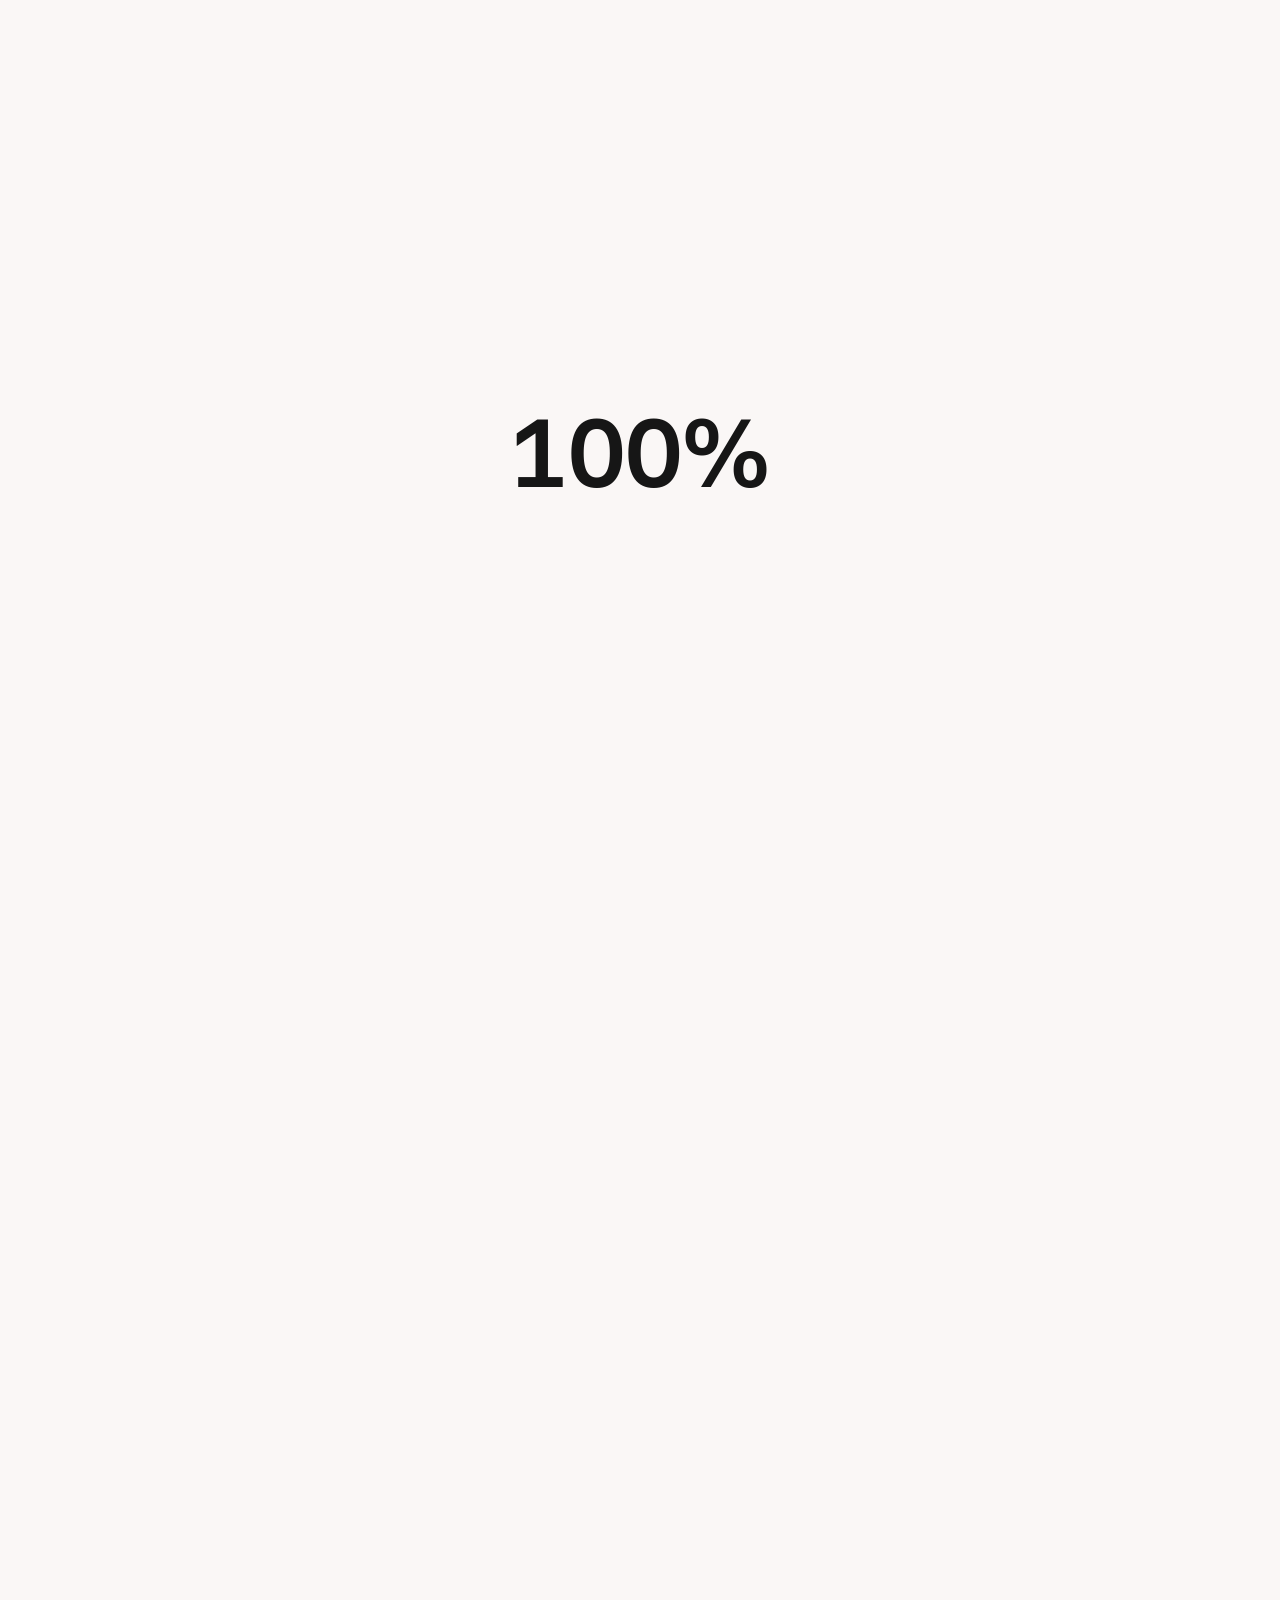
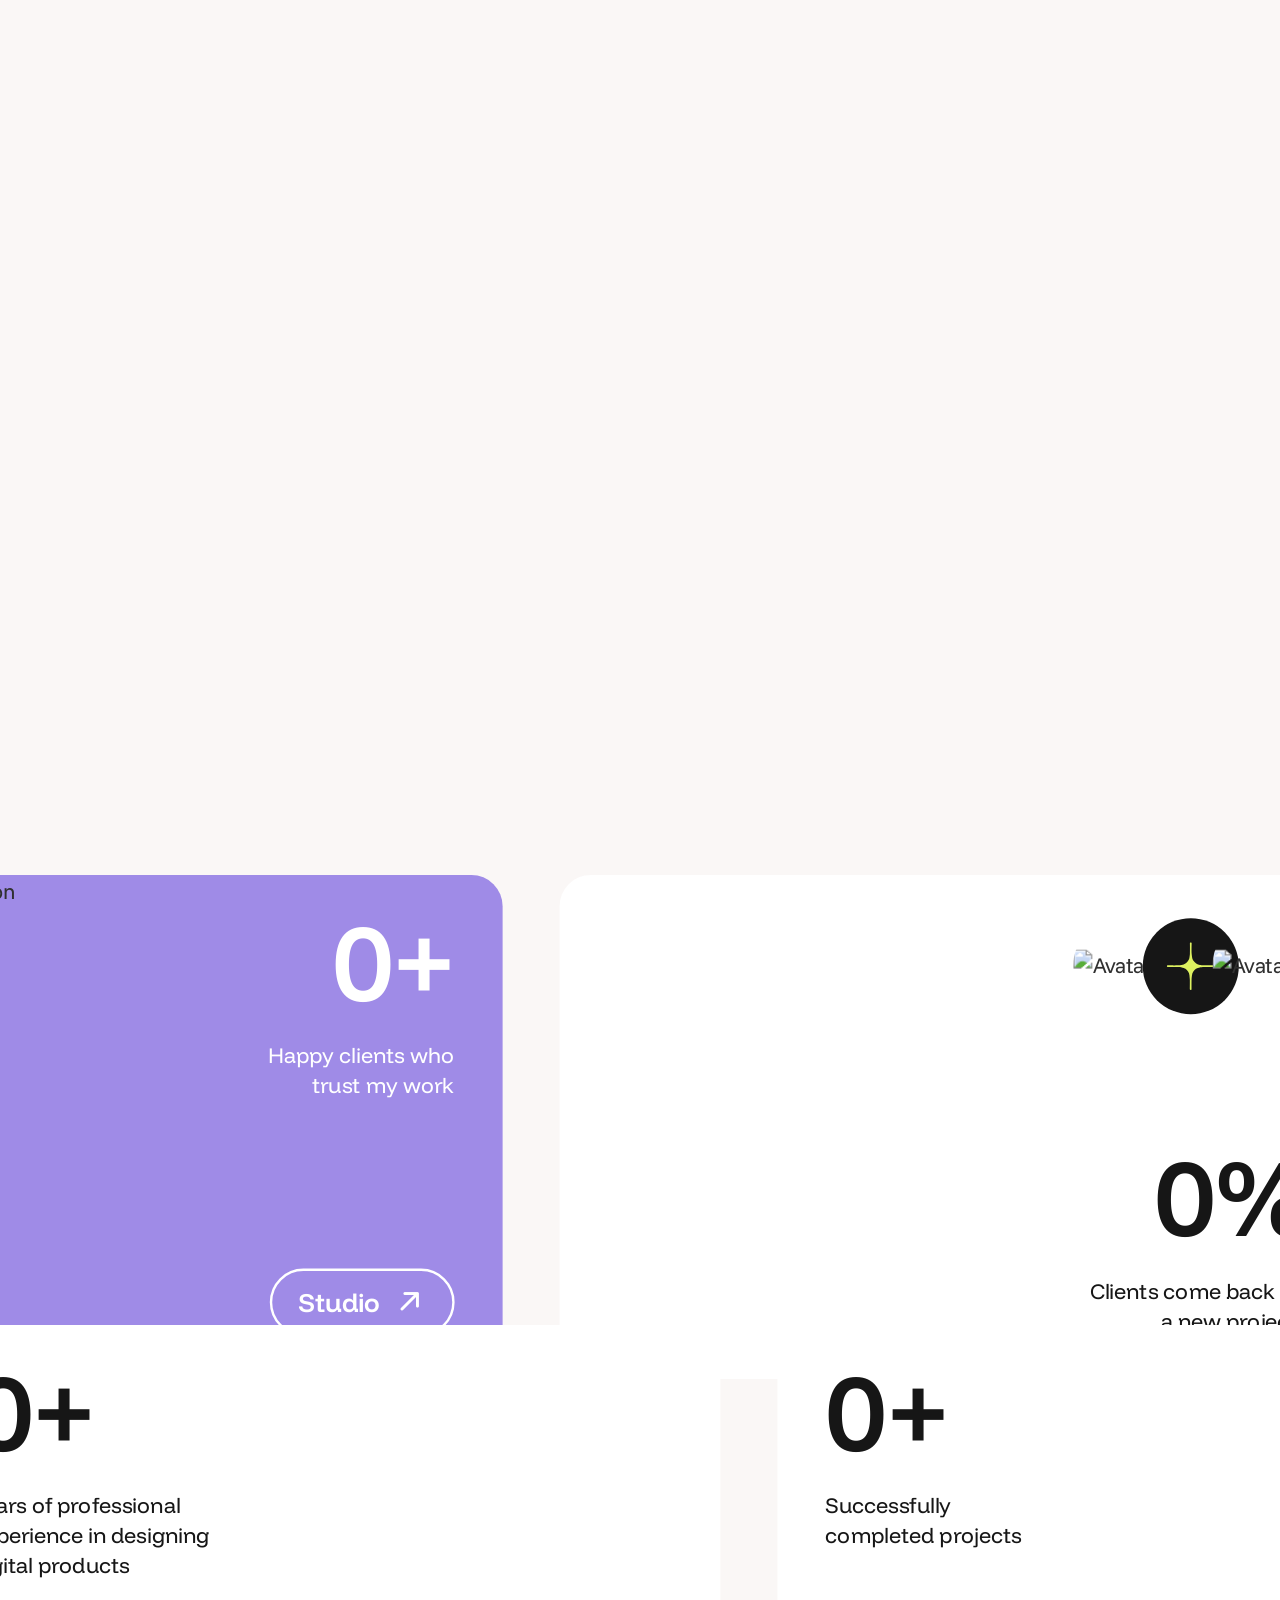
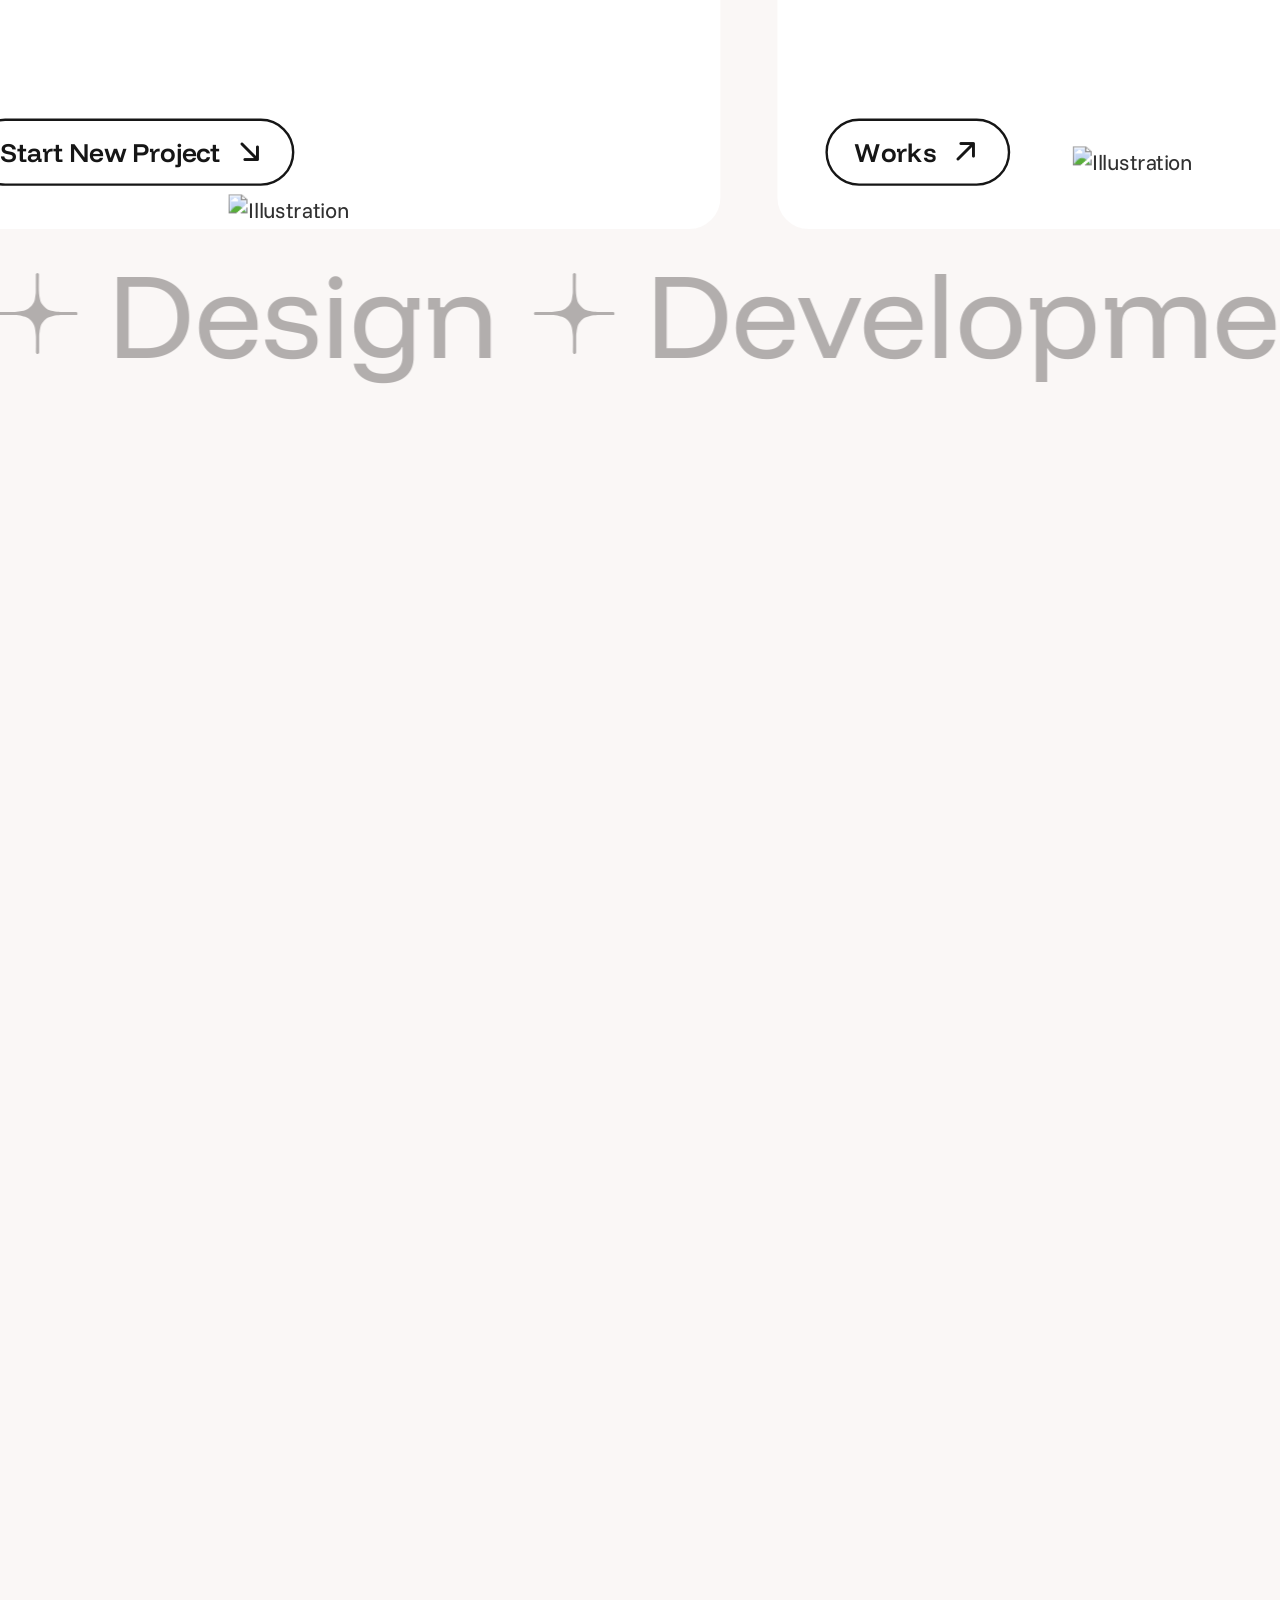
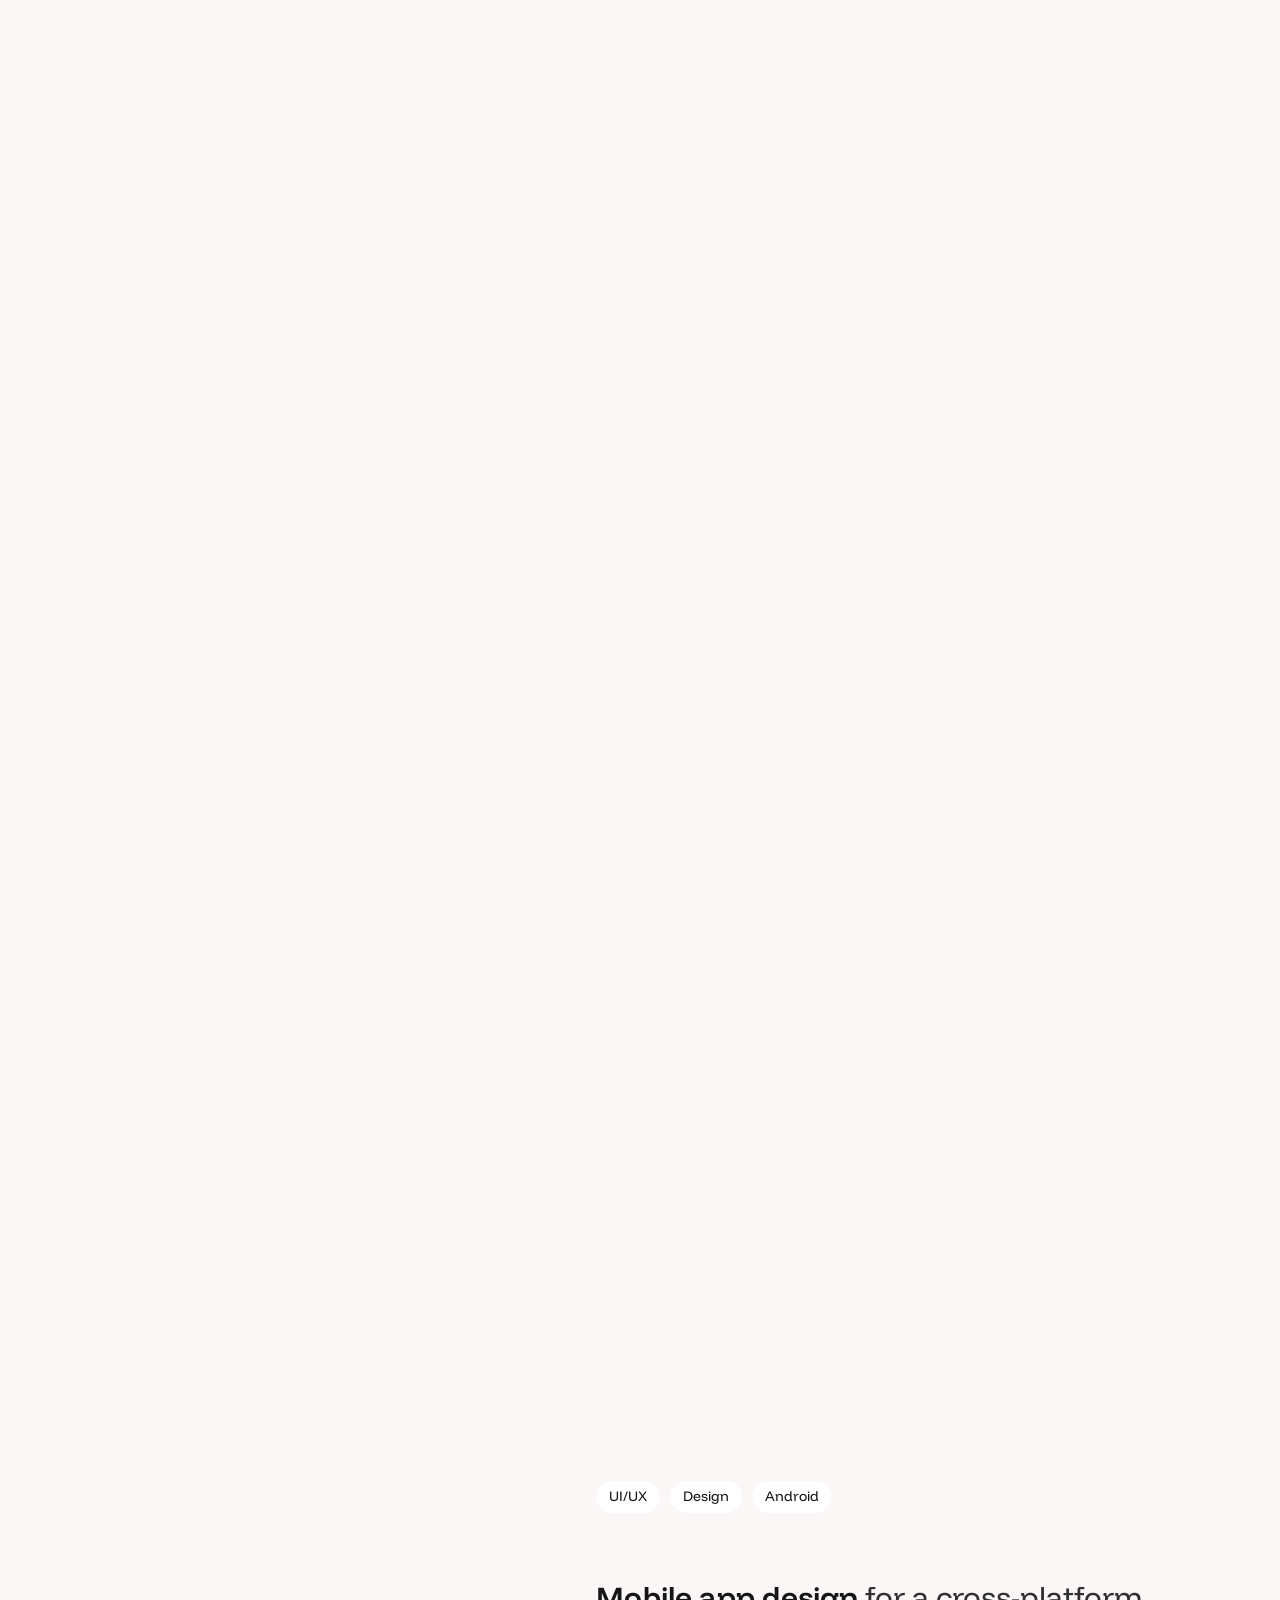
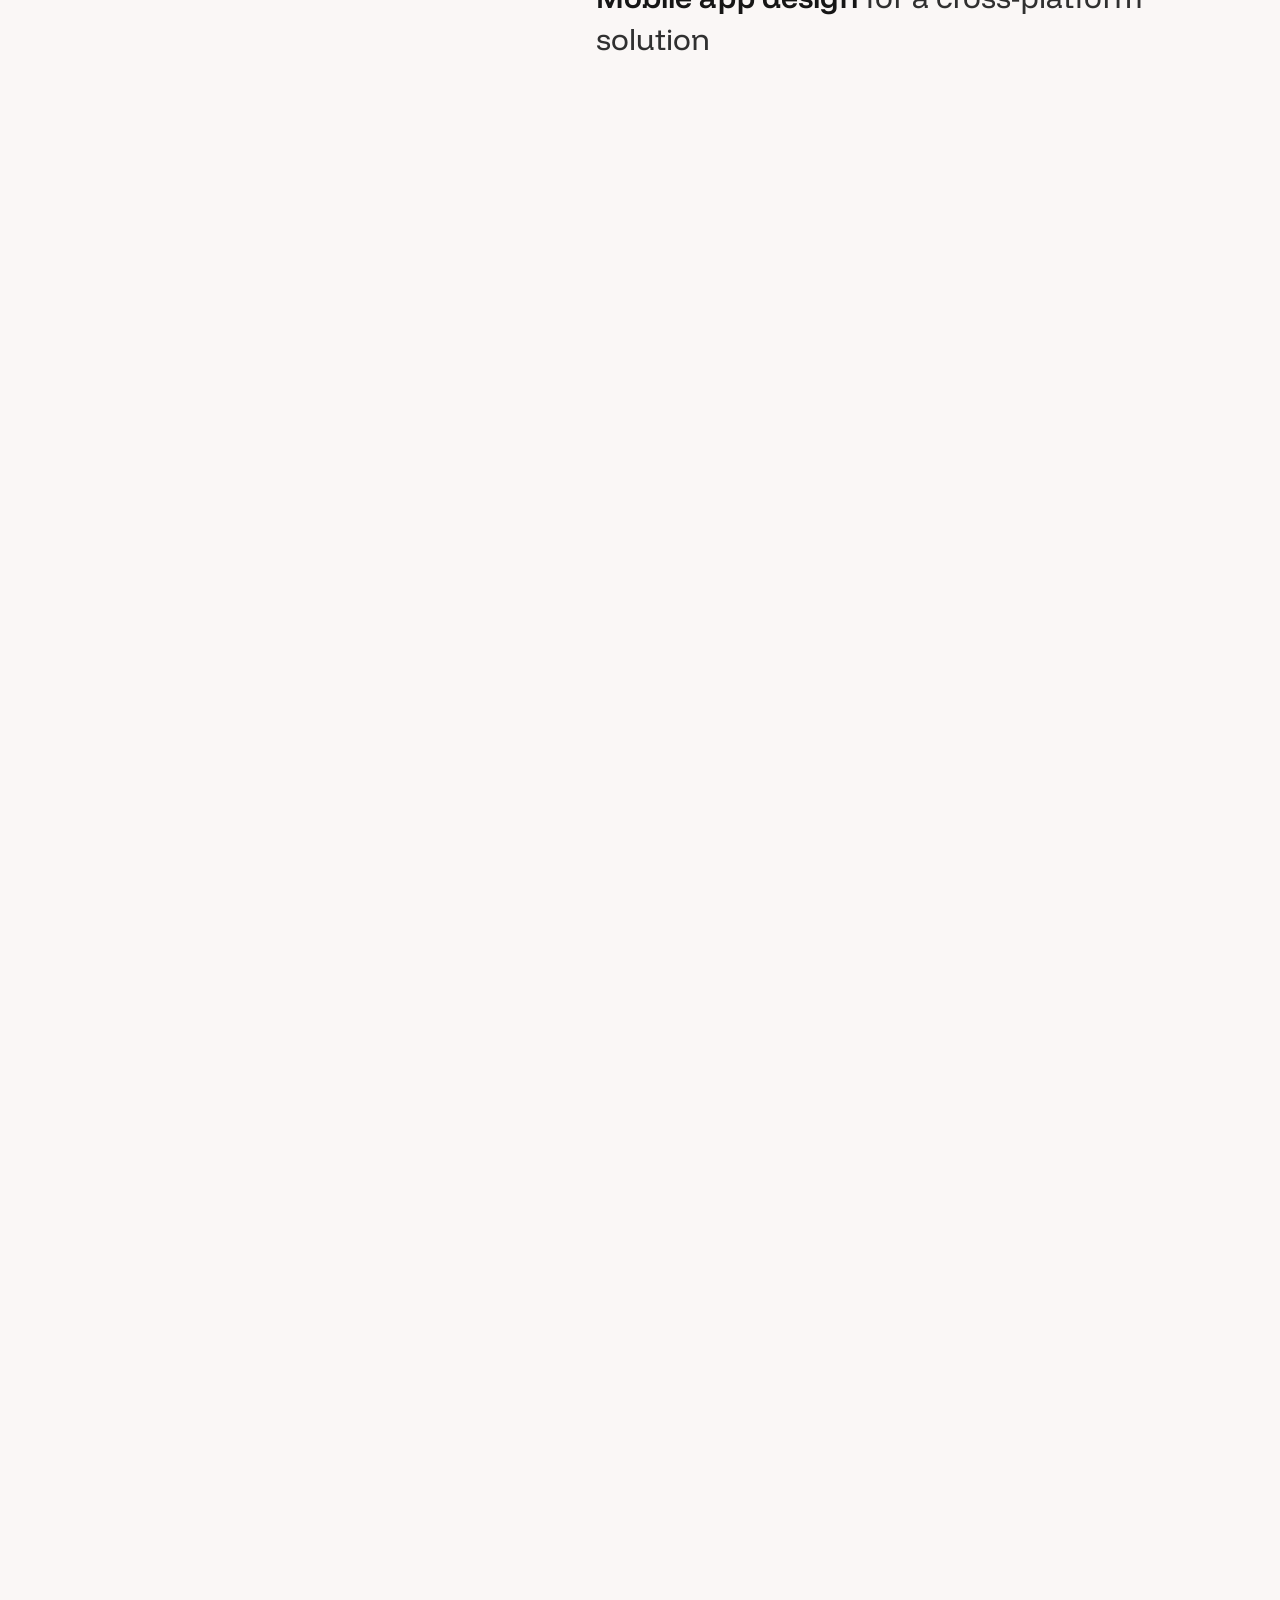
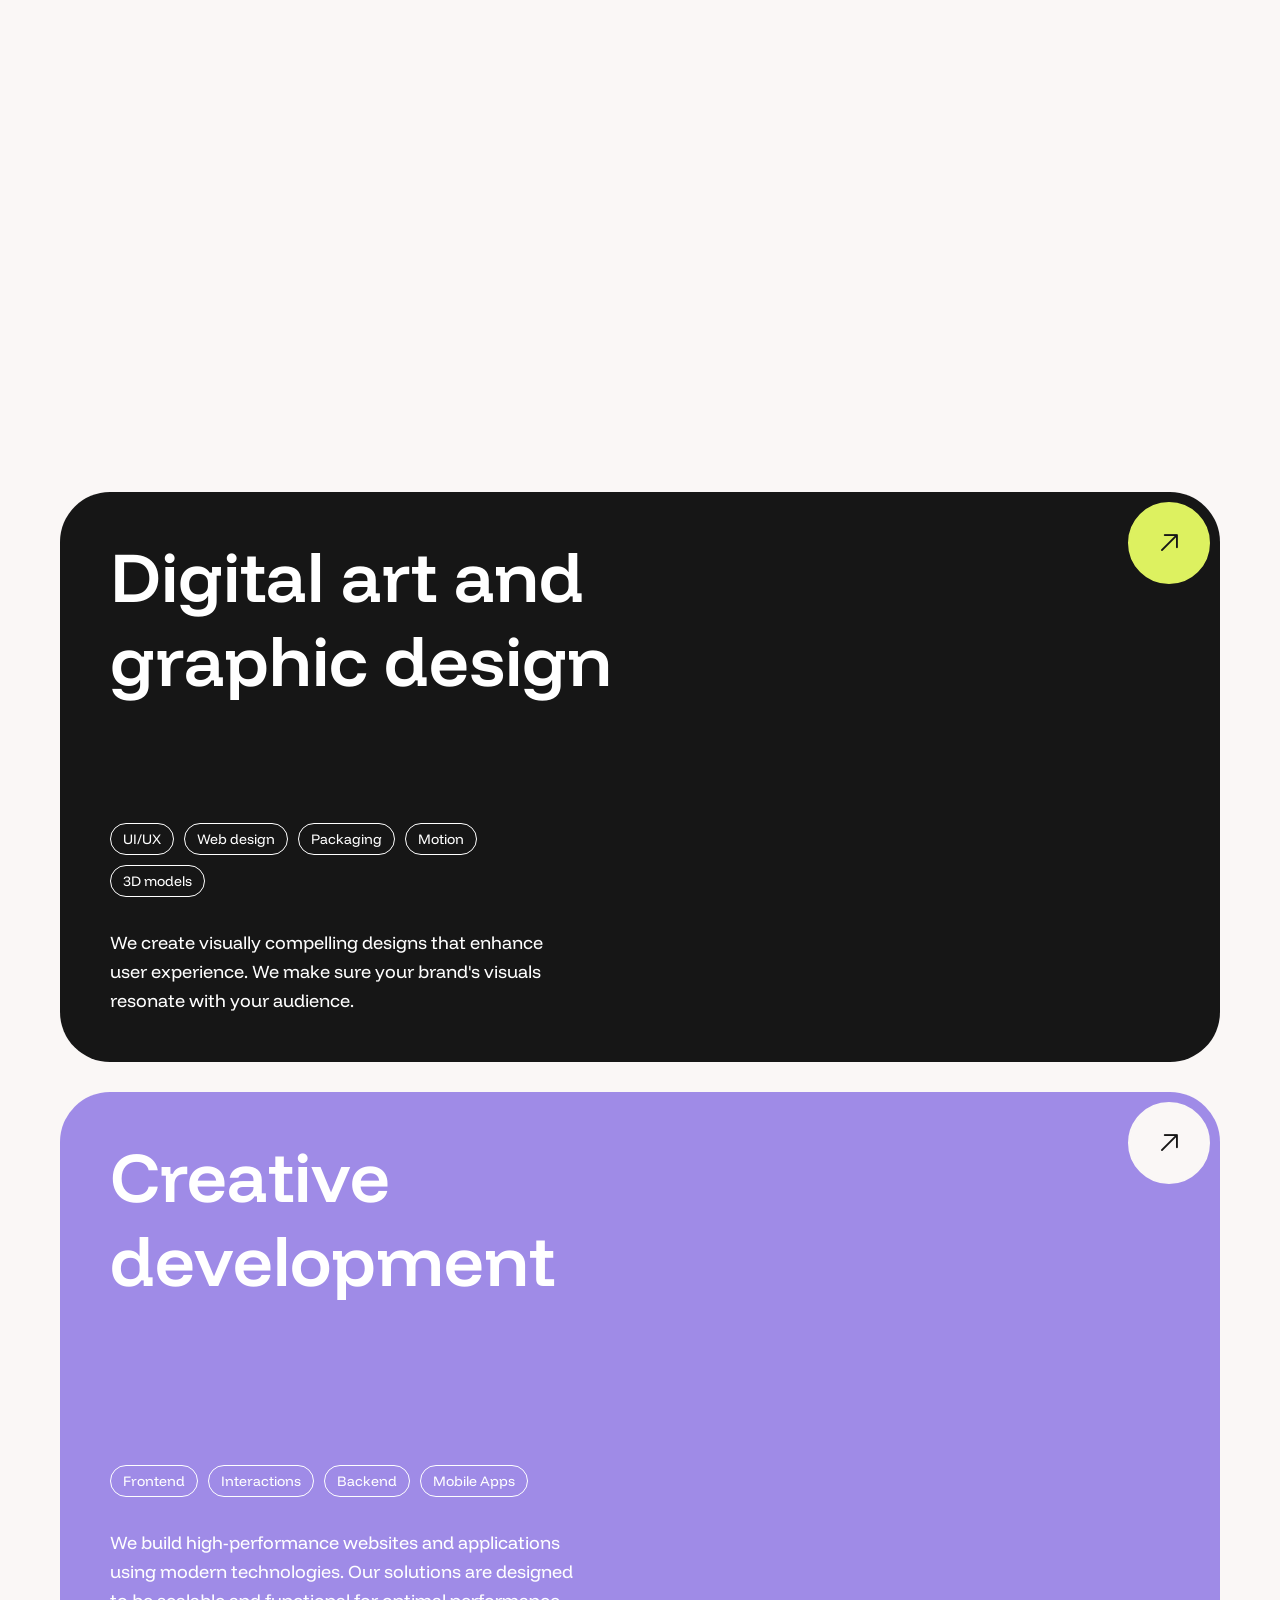
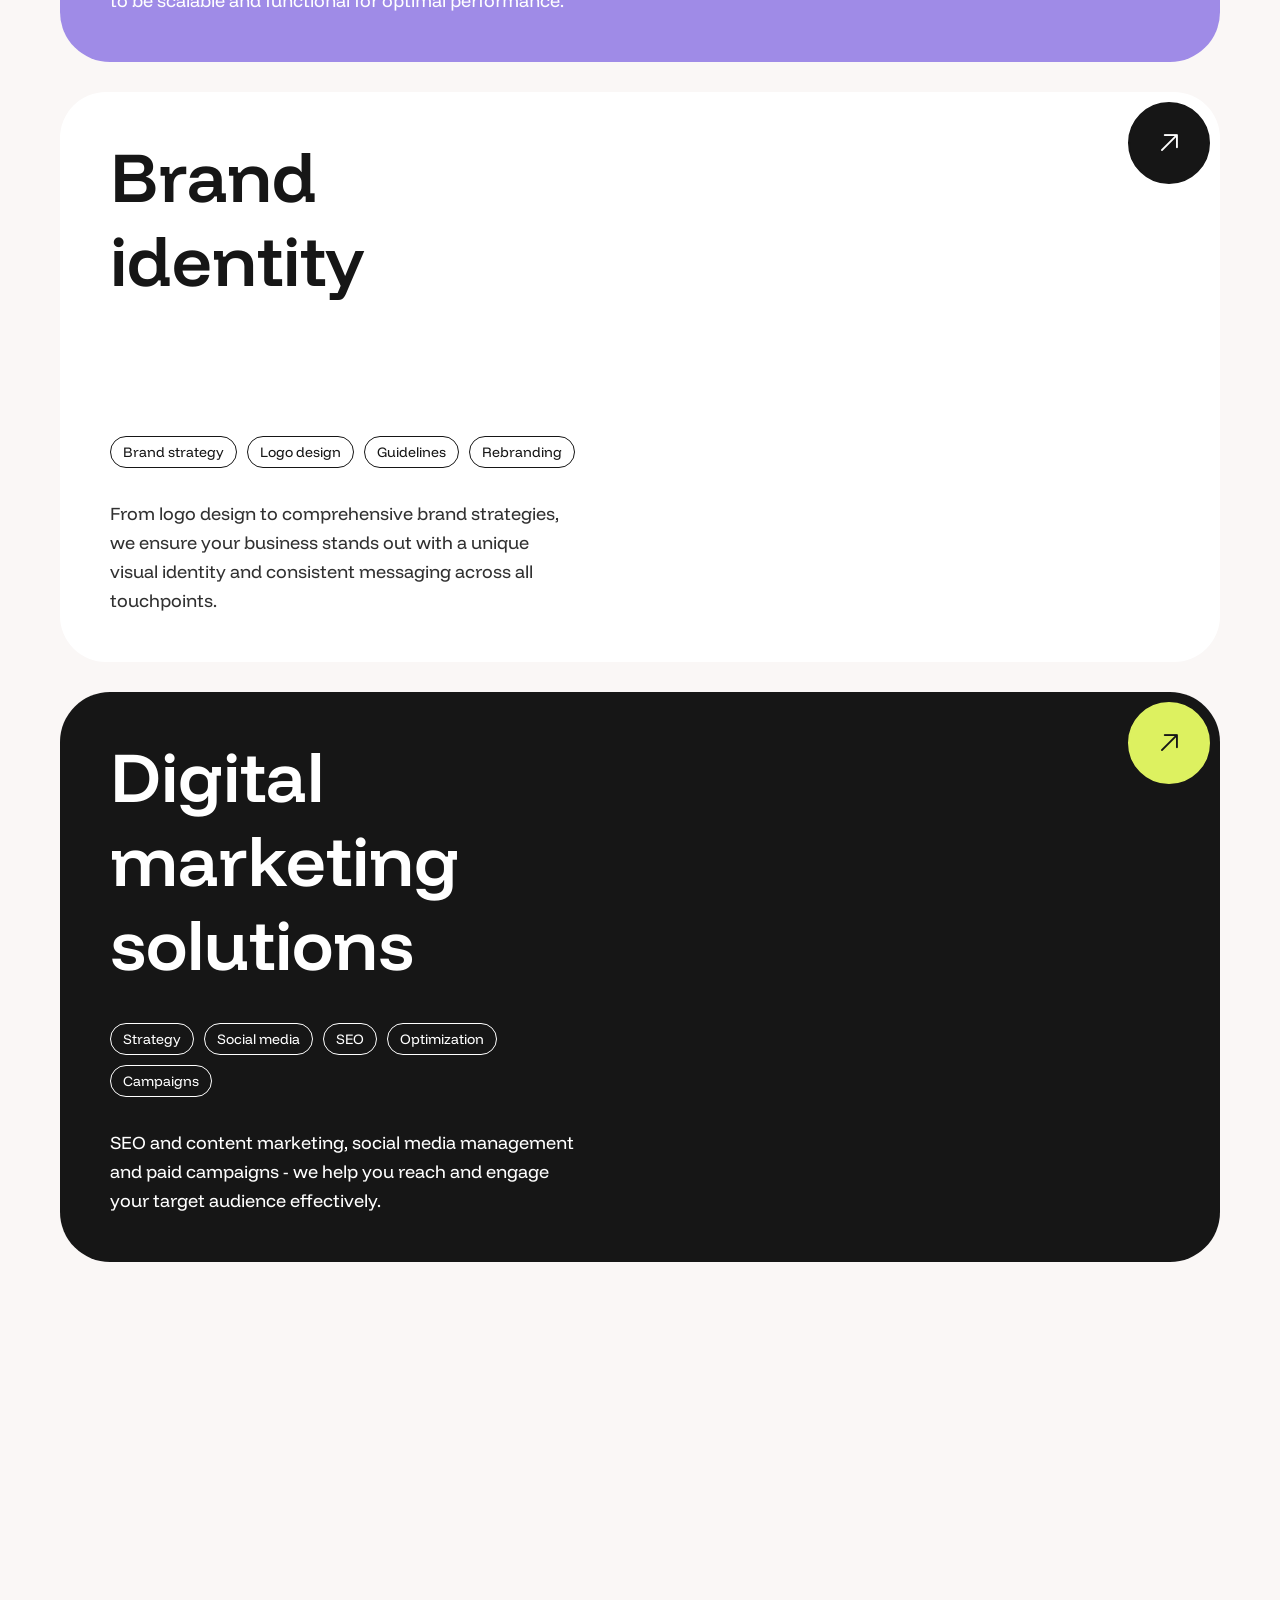
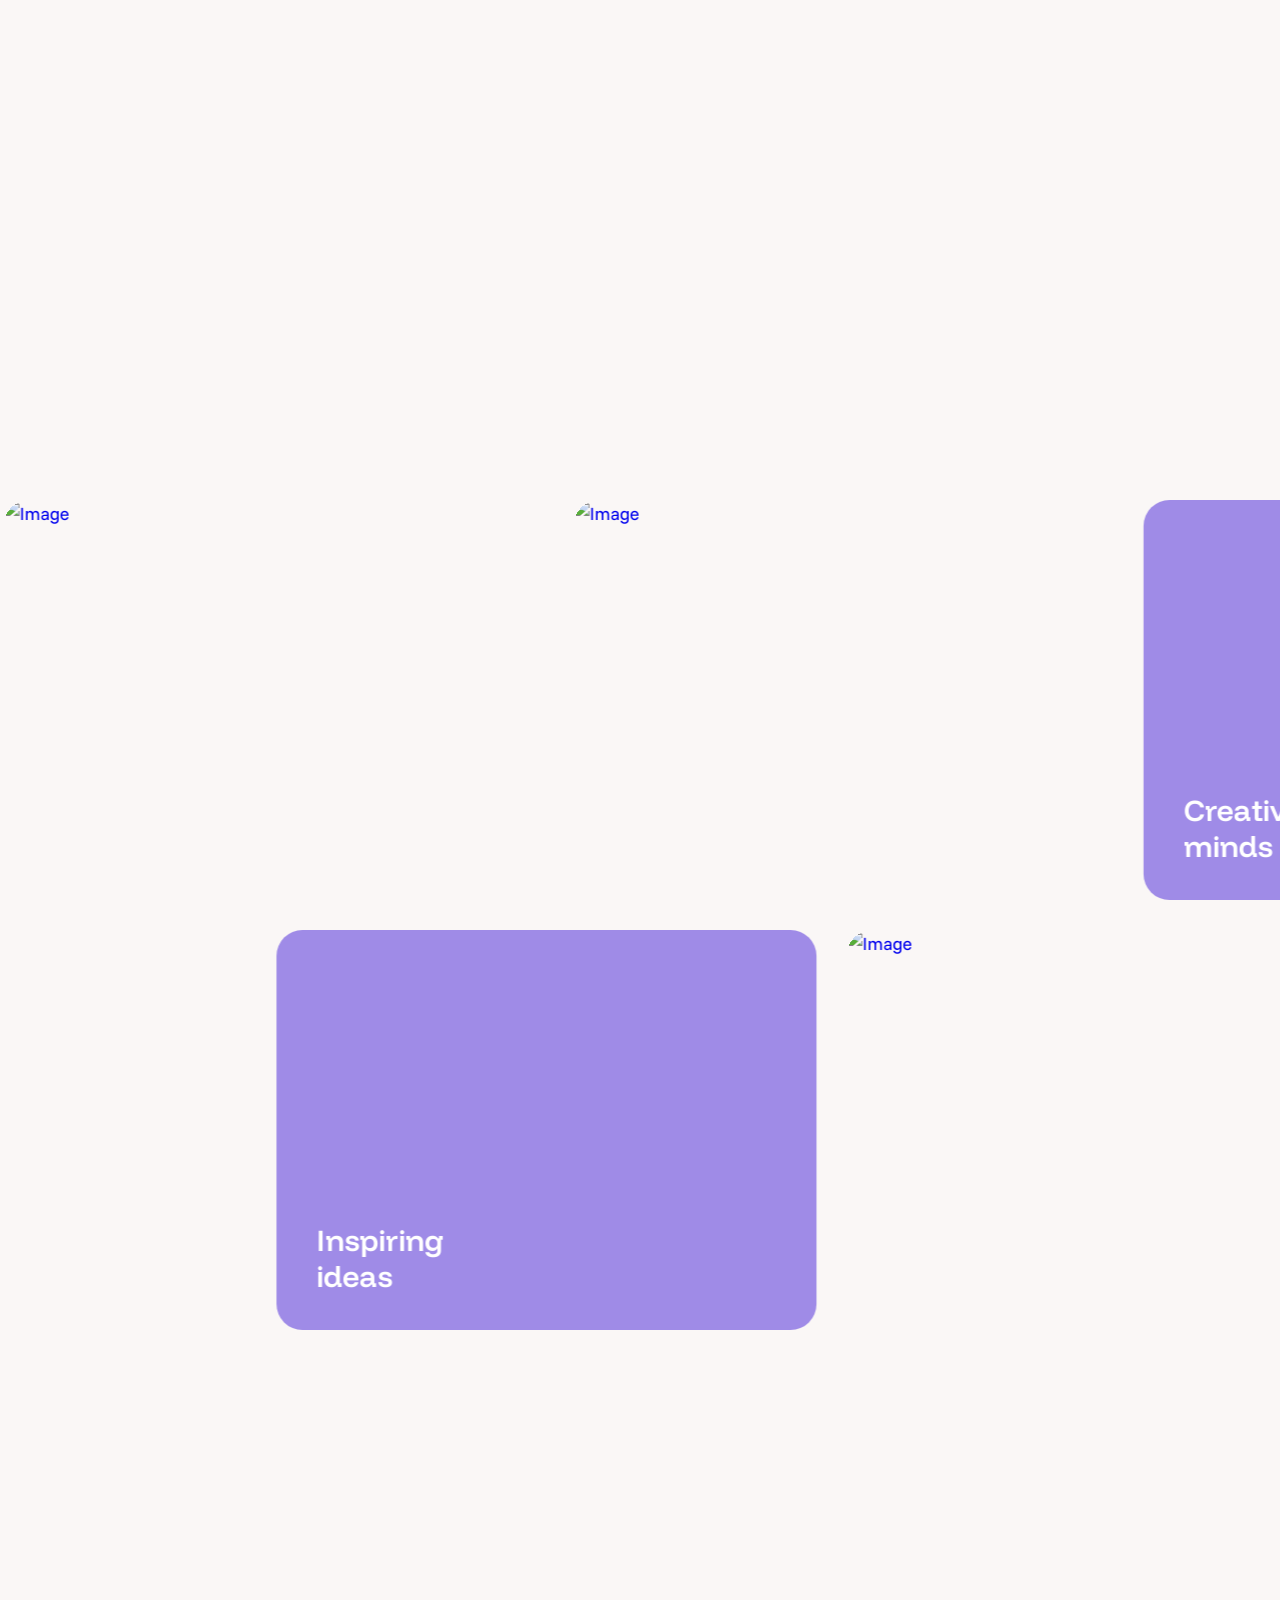
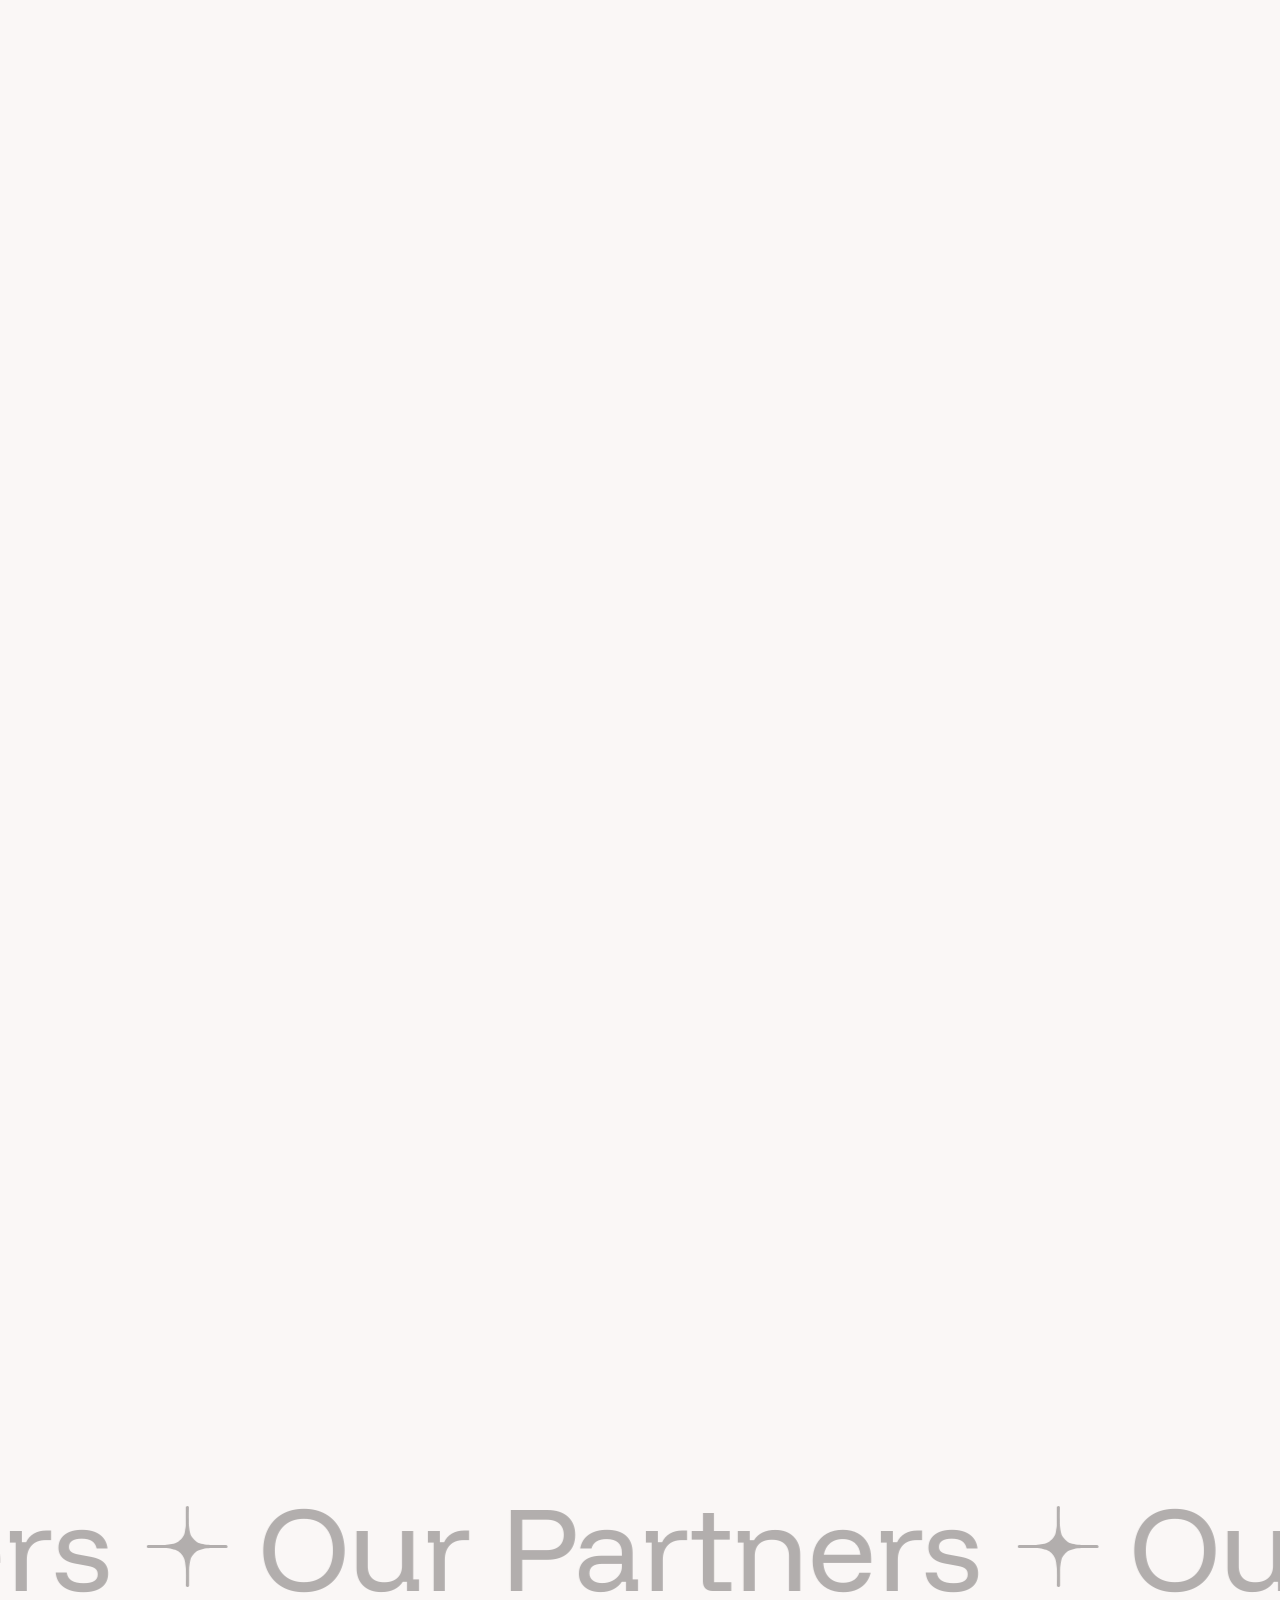
==== index.html @ 7579dcd6 "website" ====
<!DOCTYPE html>
<html lang="en" dir="ltr">

  <head>
    <meta charset="UTF-8">

    <!-- Page Title -->
    <title>Rayo - Digital Agency & Personal Portfolio HTML Template</title>

    <!-- Meta Tags -->
    <meta name="description" content="Elevate your digital presence with Rayo - dynamic and stylish HTML template designed for creative agencies and personal brands. With modern layouts, smooth interactions and a polished aesthetic, Rayo template helps showcase projects, services and expertise with clarity and impact.">
    <meta name="keywords" content="mix_design, resume, portfolio, personal page, cv, template, one page, responsive, html5, css3, creative, clean">
    <meta name="author" content="mix_design">

    <!-- Viewport Meta-->
    <meta http-equiv="X-UA-Compatible" content="IE=edge">
    <meta name="viewport" content="width=device-width, initial-scale=1, maximum-scale=1">

    <!-- Template Favicon & Icons Start -->
    <link rel="icon" href="img/favicon/favicon.ico" sizes="any">
    <link rel="icon" href="img/favicon/icon.svg" type="image/svg+xml">
    <link rel="apple-touch-icon" href="img/favicon/apple-touch-icon.png">
    <link rel="manifest" href="img/favicon/manifest.webmanifest">
    <!-- Template Favicon & Icons End -->

    <!-- Facebook Metadata Start -->
    <meta property="og:image:height" content="1200">
    <meta property="og:image:width" content="1200">
    <meta property="og:title" content="Rayo - Digital Agency & Personal Portfolio HTML Template">
    <meta property="og:description" content="Elevate your digital presence with Rayo - dynamic and stylish HTML template designed for creative agencies and personal brands. With modern layouts, smooth interactions and a polished aesthetic, Rayo template helps showcase projects, services and expertise with clarity and impact.">
    <meta property="og:url" content="https://mixdesign.dev/themeforest/rayo">
    <meta property="og:image" content="https://mixdesign.dev/themeforest/rayo/img/og-image.jpg">
    <!-- Facebook Metadata End -->

    <!-- Template Styles Start -->
    <link rel="stylesheet" type="text/css" href="css/loaders/loader.css">
    <link rel="stylesheet" type="text/css" href="css/plugins.css">
    <link rel="stylesheet" type="text/css" href="css/main.css">
    <!-- Template Styles End -->

    <!-- Custom Browser Color Start -->
    <meta name="theme-color" media="(prefers-color-scheme: light)" content="#FAF7F6">
    <meta name="theme-color" media="(prefers-color-scheme: dark)" content="#161616">
    <meta name="msapplication-navbutton-color" content="#161616">
    <meta name="mobile-web-app-capable" content="yes">
    <meta name="apple-mobile-web-app-status-bar-style" content="black-translucent">
    <!-- Custom Browser Color End -->
    
  </head>

  <body>

    <!-- Loader Start -->
    <div id="loader" class="loader">
      <div class="loader__wrapper">
        <div class="loader__content">
          <div class="loader__count">
            <span class="count__text">0</span>
            <span class="count__percent">%</span>
          </div>
        </div>
      </div>
    </div>
    <!-- Loader End -->

    <!-- Menu & Menu Hamburger Start -->
    <nav class="mxd-nav__wrap" data-lenis-prevent="">

      <!-- Hamburger Start -->
      <div class="mxd-nav__contain loading__fade">
        <a href="#0" class="mxd-nav__hamburger">
          <!-- flip element -->
          <div class="hamburger__base"></div>
          <div class="hamburger__line"></div>
          <div class="hamburger__line"></div>
        </a>
      </div>
      <!-- Hamburger End -->

      <!-- Main Navigation Start -->
      <div class="mxd-menu__wrapper">
        <!-- background active layer -->
        <div class="mxd-menu__base"></div>
        <!-- menu container -->
        <div class="mxd-menu__contain">
          <div class="mxd-menu__inner">
            <!-- left side -->
            <div class="mxd-menu__left">
              <p class="mxd-menu__caption menu-fade-in">🦄 Innovative design<br>and cutting-edge development</p>
              <div class="main-menu">
                <nav class="main-menu__content">
                  <ul id="main-menu" class="main-menu__accordion">
                    <li class="main-menu__item">
                      <div class="main-menu__toggle">
                        <span class="main-menu__link btn btn-anim">
                          <span class="btn-caption">Home</span>
                        </span>
                        <svg xmlns="http://www.w3.org/2000/svg" width="20" height="20" version="1.1" viewBox="0 0 20 20">
                          <path d="M19.6,9.6h-3.9c-.4,0-1.8-.2-1.8-.2-.6,0-1.1-.2-1.6-.6-.5-.3-.9-.8-1.2-1.2-.3-.4-.4-.9-.5-1.4,0,0,0-1.1-.2-1.5V.4c0-.2-.2-.4-.4-.4s-.4.2-.4.4v4.4c0,.4-.2,1.5-.2,1.5,0,.5-.2,1-.5,1.4-.3.5-.7.9-1.2,1.2s-1,.5-1.6.6c0,0-1.2,0-1.7.2H.4c-.2,0-.4.2-.4.4s.2.4.4.4h4.1c.4,0,1.7.2,1.7.2.6,0,1.1.2,1.6.6.4.3.8.7,1.1,1.1.3.5.5,1,.6,1.6,0,0,0,1.3.2,1.7v4.1c0,.2.2.4.4.4s.4-.2.4-.4v-4.1c0-.4.2-1.7.2-1.7,0-.6.2-1.1.6-1.6.3-.4.7-.8,1.1-1.1.5-.3,1-.5,1.6-.6,0,0,1.3,0,1.8-.2h3.9c.2,0,.4-.2.4-.4s-.2-.4-.4-.4h0Z"/>
                        </svg>
                      </div>
                      <ul class="submenu">
                        <li class="submenu__item active">
                          <a href="index-main.html">Main home</a>
                        </li>
                        <li class="submenu__item">
                          <a href="index-software-development-company.html">Software development company</a>
                        </li>
                        <li class="submenu__item">
                          <a href="index-freelancer-portfolio.html">Freelancer portfolio</a>
                        </li>
                        <li class="submenu__item">
                          <a href="index-digital-agency.html">Digital agency</a>
                        </li>
                        <li class="submenu__item">
                          <a href="index-creative-design-studio.html">Creative design studio</a>
                        </li>
                        <li class="submenu__item">
                          <a href="index-personal-portfolio.html">Personal portfolio</a>
                        </li>
                        <li class="submenu__item">
                          <a href="index-web-agency.html">Web agency</a>
                        </li>
                        <li class="submenu__item">
                          <a href="index-creative-developer.html">Creative developer</a>
                        </li>
                        <li class="submenu__item">
                          <a href="index-designer.html">Designer</a>
                        </li>
                      </ul>
                    </li>
                    <li class="main-menu__item">
                      <div class="main-menu__toggle">
                        <span class="main-menu__link btn btn-anim">
                          <span class="btn-caption">Works</span>
                        </span>
                        <svg xmlns="http://www.w3.org/2000/svg" width="20" height="20" version="1.1" viewBox="0 0 20 20">
                          <path d="M19.6,9.6h-3.9c-.4,0-1.8-.2-1.8-.2-.6,0-1.1-.2-1.6-.6-.5-.3-.9-.8-1.2-1.2-.3-.4-.4-.9-.5-1.4,0,0,0-1.1-.2-1.5V.4c0-.2-.2-.4-.4-.4s-.4.2-.4.4v4.4c0,.4-.2,1.5-.2,1.5,0,.5-.2,1-.5,1.4-.3.5-.7.9-1.2,1.2s-1,.5-1.6.6c0,0-1.2,0-1.7.2H.4c-.2,0-.4.2-.4.4s.2.4.4.4h4.1c.4,0,1.7.2,1.7.2.6,0,1.1.2,1.6.6.4.3.8.7,1.1,1.1.3.5.5,1,.6,1.6,0,0,0,1.3.2,1.7v4.1c0,.2.2.4.4.4s.4-.2.4-.4v-4.1c0-.4.2-1.7.2-1.7,0-.6.2-1.1.6-1.6.3-.4.7-.8,1.1-1.1.5-.3,1-.5,1.6-.6,0,0,1.3,0,1.8-.2h3.9c.2,0,.4-.2.4-.4s-.2-.4-.4-.4h0Z"/>
                        </svg>
                      </div>
                      <ul class="submenu">
                        <li class="submenu__item">
                          <a href="works-simple.html">Portfolio</a>
                        </li>
                        <li class="submenu__item">
                          <a href="works-masonry.html">Works masonry</a>
                        </li>
                        <li class="submenu__item">
                          <a href="project-details.html">Project details</a>
                        </li>
                      </ul>
                    </li>
                    <li class="main-menu__item">
                      <div class="main-menu__toggle">
                        <span class="main-menu__link btn btn-anim">
                          <span class="btn-caption">Pages</span>
                        </span>
                        <svg xmlns="http://www.w3.org/2000/svg" width="20" height="20" version="1.1" viewBox="0 0 20 20">
                          <path d="M19.6,9.6h-3.9c-.4,0-1.8-.2-1.8-.2-.6,0-1.1-.2-1.6-.6-.5-.3-.9-.8-1.2-1.2-.3-.4-.4-.9-.5-1.4,0,0,0-1.1-.2-1.5V.4c0-.2-.2-.4-.4-.4s-.4.2-.4.4v4.4c0,.4-.2,1.5-.2,1.5,0,.5-.2,1-.5,1.4-.3.5-.7.9-1.2,1.2s-1,.5-1.6.6c0,0-1.2,0-1.7.2H.4c-.2,0-.4.2-.4.4s.2.4.4.4h4.1c.4,0,1.7.2,1.7.2.6,0,1.1.2,1.6.6.4.3.8.7,1.1,1.1.3.5.5,1,.6,1.6,0,0,0,1.3.2,1.7v4.1c0,.2.2.4.4.4s.4-.2.4-.4v-4.1c0-.4.2-1.7.2-1.7,0-.6.2-1.1.6-1.6.3-.4.7-.8,1.1-1.1.5-.3,1-.5,1.6-.6,0,0,1.3,0,1.8-.2h3.9c.2,0,.4-.2.4-.4s-.2-.4-.4-.4h0Z"/>
                        </svg>
                      </div>
                      <ul class="submenu">
                        <li class="submenu__item">
                          <a href="about-me.html">About me</a>
                        </li>
                        <li class="submenu__item">
                          <a href="about-us.html">About us</a>
                        </li>
                        <li class="submenu__item">
                          <a href="services.html">Services</a>
                        </li>
                        <li class="submenu__item">
                          <a href="team.html">Our team</a>
                        </li>
                        <li class="submenu__item">
                          <a href="pricing.html">Pricing</a>
                        </li>
                        <li class="submenu__item">
                          <a href="faq.html">FAQ page</a>
                        </li>
                        <li class="submenu__item">
                          <a href="404.html">404 error page</a>
                        </li>
                        <li class="submenu__item">
                          <a href="index.html">Landing page</a>
                        </li>
                      </ul>
                    </li>
                    <li class="main-menu__item">
                      <div class="main-menu__toggle">
                        <span class="main-menu__link btn btn-anim">
                          <span class="btn-caption">Insights</span>
                        </span>
                        <svg xmlns="http://www.w3.org/2000/svg" width="20" height="20" version="1.1" viewBox="0 0 20 20">
                          <path d="M19.6,9.6h-3.9c-.4,0-1.8-.2-1.8-.2-.6,0-1.1-.2-1.6-.6-.5-.3-.9-.8-1.2-1.2-.3-.4-.4-.9-.5-1.4,0,0,0-1.1-.2-1.5V.4c0-.2-.2-.4-.4-.4s-.4.2-.4.4v4.4c0,.4-.2,1.5-.2,1.5,0,.5-.2,1-.5,1.4-.3.5-.7.9-1.2,1.2s-1,.5-1.6.6c0,0-1.2,0-1.7.2H.4c-.2,0-.4.2-.4.4s.2.4.4.4h4.1c.4,0,1.7.2,1.7.2.6,0,1.1.2,1.6.6.4.3.8.7,1.1,1.1.3.5.5,1,.6,1.6,0,0,0,1.3.2,1.7v4.1c0,.2.2.4.4.4s.4-.2.4-.4v-4.1c0-.4.2-1.7.2-1.7,0-.6.2-1.1.6-1.6.3-.4.7-.8,1.1-1.1.5-.3,1-.5,1.6-.6,0,0,1.3,0,1.8-.2h3.9c.2,0,.4-.2.4-.4s-.2-.4-.4-.4h0Z"/>
                        </svg>
                      </div>
                      <ul class="submenu">
                        <li class="submenu__item">
                          <a href="blog-standard.html">Blog standard</a>
                        </li>
                        <li class="submenu__item">
                          <a href="blog-creative.html">Blog creative</a>
                        </li>
                        <li class="submenu__item">
                          <a href="blog-article.html">Single post</a>
                        </li>
                      </ul>
                    </li>
                    <li class="main-menu__item">
                      <a class="main-menu__link btn btn-anim" href="contact.html">
                        <span class="btn-caption">Contact</span>
                      </a>
                    </li>
                  </ul>
                </nav>
              </div>
            </div>
            <!-- right side -->
            <div class="mxd-menu__right">
              <div class="menu-promo">
                <div class="menu-promo__content">
                  <p class="menu-promo__caption menu-fade-in">👋 Nice to see you!<br>I'm Alex Walker, digital 
                    designer and illustrator based in Odesa, Ukraine</p>
                  <div class="menu-promo__video">
                    <video class="menu-video" id="inner-video" preload="auto" autoplay="autoplay" loop="loop" muted="muted" poster="https://dummyimage.com/540x310/5d5d5d/737373">
                      <source type="video/mp4" src="video/540x310_video.mp4">
                      <source type="video/webm" src="video/540x310_video.webm">
                      <source type="video/ogv" src="video/540x310_video.ogv">
                    </video>
                  </div>
                </div>
              </div>
            </div>
            <!-- data bottom line -->
            <div class="mxd-menu__data menu-fade-in">
              <p class="t-xsmall">
                Made with
                <i class="ph-fill ph-heart t-additional"></i>
                by
                <a class="no-effect" href="https://1.envato.market/EKA9WD" target="_blank">Mix_Design</a>
              </p>
              <p class="t-xsmall">
                <i class="ph ph-copyright"></i>
                2025
              </p>
            </div>
          </div>
        </div>
      </div>
      <!-- Main Navigation End -->

    </nav>
    <!-- Menu & Menu Hamburger End -->

    <!-- Header Start -->
    <header id="header" class="mxd-header">
      <!-- header logo -->
      <div class="mxd-header__logo loading__fade">
        <a href="index-main.html" class="mxd-logo">
          <!-- logo icon -->
        <img src="img/logo.png" class="mxd-logo__image">
     
        </a>
      </div>
      <!-- header controls -->
      <div class="mxd-header__controls loading__fade">
        <button id="color-switcher" class="mxd-color-switcher" type="button" role="switch" aria-label="light/dark mode" aria-checked="true"></button>
        <a class="btn btn-anim btn-default btn-mobile-icon btn-outline slide-right-up" href="contact.html">
          <span class="btn-caption">Say Hello</span>
          <i class="ph-bold ph-arrow-up-right"></i>
        </a>
      </div>
    </header>
    <!-- Header End -->

    <!-- Page Content Start -->
    <main id="mxd-page-content" class="mxd-page-content">

      <!-- Hero Section Start -->
      <div class="mxd-section mxd-hero-section mxd-hero-fullheight">
        <div class="mxd-hero-01">
          <div class="mxd-hero-01__wrap loading-wrap">
            <!-- top group -->
            <div class="mxd-hero-01__top">
              <div class="mxd-hero-01__title-wrap">
                <!-- title images -->
                <div class="mxd-hero-01__images mxd-floating-img">
                  <div class="hero-01-image image-01 mxd-floating-img__item loading__fade">
                                    <img class="mxd-pulse" src="img/hero/01_hero-img.webp" alt="Hero Image">
                                </div>
                                <div class="hero-01-image image-02 mxd-floating-img__item loading__fade">
                                    <img class="mxd-move" src="img/hero/02_hero-img.webp" alt="Hero Image">
                                </div>
                                <div class="hero-01-image image-03 mxd-floating-img__item loading__fade">
                                    <img class="mxd-rotate" src="img/hero/03_hero-img.webp" alt="Hero Image">
                                </div>
                </div>
                <!-- title marquee -->
                <div class="mxd-hero-01__marquee loading__item">
                  <div class="marquee marquee-right--gsap">
                    <div class="marquee__toright marquee-flex">
                      <!-- single item -->
                      <div class="marquee__item item-regular text">
                        <p>tech</p>
                        <svg version="1.1" xmlns="http://www.w3.org/2000/svg" viewBox="0 0 80 80" fill="currentColor">
                          <path fill="currentColor" d="M78.4,38.4c0,0-11.8,0-15.8,0c-1.6,0-4.8-0.2-7.1-0.8c-2.3-0.6-4.3-0.8-6.3-2.4c-2-1.2-3.5-3.2-4.7-4.8
                            c-1.2-1.6-1.6-3.6-2-5.5c-0.3-1.5-0.7-4.3-0.8-5.9c-0.2-4.3,0-17.4,0-17.4C41.8,0.8,41,0,40.2,0s-1.6,0.8-1.6,1.6c0,0,0,13.1,0,17.4
                            c0,1.6-0.6,4.3-0.8,5.9c-0.3,2-0.8,4-2,5.5c-1.2,2-2.8,3.6-4.7,4.8s-4,1.8-6.3,2.4c-1.9,0.5-4.7,0.6-6.7,0.8c-3.9,0.4-16.6,0-16.6,0
                            C0.8,38.4,0,39.2,0,40c0,0.8,0.8,1.6,1.6,1.6c0,0,12.2,0,16.6,0c1.6,0,4.8,0.3,6.7,0.8c2.3,0.6,4.3,0.8,6.3,2.4
                            c1.6,1.2,3.2,2.8,4.3,4.4c1.2,2,2.1,3.9,2.4,6.3c0.2,1.7,0.7,4.7,0.8,6.7c0.2,4,0,16.2,0,16.2c0,0.8,0.8,1.6,1.6,1.6
                            s1.6-0.8,1.6-1.6c0,0,0-12.3,0-16.2c0-1.6,0.5-5.1,0.8-6.7c0.5-2.3,0.8-4.4,2.4-6.3c1.2-1.6,2.8-3.2,4.3-4.4c2-1.2,3.9-2,6.3-2.4
                            c1.8-0.3,5.1-0.7,7.1-0.8c3.5-0.2,15.8,0,15.8,0c0.8,0,1.6-0.8,1.6-1.6C80,39.2,79.2,38.4,78.4,38.4C78.4,38.4,78.4,38.4,78.4,38.4z
                            "/>
                        </svg>
                        <!-- <img class="inject-me" src="img/icons/20x20-rayo-star.svg" alt="Divider Icon"> -->
                      </div>
                      <!-- single item -->
                      <div class="marquee__item item-regular text">
                        <p>tech</p>
                        <svg version="1.1" xmlns="http://www.w3.org/2000/svg" viewBox="0 0 80 80" fill="currentColor">
                          <path fill="currentColor" d="M78.4,38.4c0,0-11.8,0-15.8,0c-1.6,0-4.8-0.2-7.1-0.8c-2.3-0.6-4.3-0.8-6.3-2.4c-2-1.2-3.5-3.2-4.7-4.8
                            c-1.2-1.6-1.6-3.6-2-5.5c-0.3-1.5-0.7-4.3-0.8-5.9c-0.2-4.3,0-17.4,0-17.4C41.8,0.8,41,0,40.2,0s-1.6,0.8-1.6,1.6c0,0,0,13.1,0,17.4
                            c0,1.6-0.6,4.3-0.8,5.9c-0.3,2-0.8,4-2,5.5c-1.2,2-2.8,3.6-4.7,4.8s-4,1.8-6.3,2.4c-1.9,0.5-4.7,0.6-6.7,0.8c-3.9,0.4-16.6,0-16.6,0
                            C0.8,38.4,0,39.2,0,40c0,0.8,0.8,1.6,1.6,1.6c0,0,12.2,0,16.6,0c1.6,0,4.8,0.3,6.7,0.8c2.3,0.6,4.3,0.8,6.3,2.4
                            c1.6,1.2,3.2,2.8,4.3,4.4c1.2,2,2.1,3.9,2.4,6.3c0.2,1.7,0.7,4.7,0.8,6.7c0.2,4,0,16.2,0,16.2c0,0.8,0.8,1.6,1.6,1.6
                            s1.6-0.8,1.6-1.6c0,0,0-12.3,0-16.2c0-1.6,0.5-5.1,0.8-6.7c0.5-2.3,0.8-4.4,2.4-6.3c1.2-1.6,2.8-3.2,4.3-4.4c2-1.2,3.9-2,6.3-2.4
                            c1.8-0.3,5.1-0.7,7.1-0.8c3.5-0.2,15.8,0,15.8,0c0.8,0,1.6-0.8,1.6-1.6C80,39.2,79.2,38.4,78.4,38.4C78.4,38.4,78.4,38.4,78.4,38.4z
                            "/>
                        </svg>
                        <!-- <img class="inject-me" src="img/icons/20x20-rayo-star.svg" alt="Divider Icon"> -->
                      </div>
                      <!-- single item -->
                      <div class="marquee__item item-regular text">
                        <p>tech</p>
                        <svg version="1.1" xmlns="http://www.w3.org/2000/svg" viewBox="0 0 80 80" fill="currentColor">
                          <path fill="currentColor" d="M78.4,38.4c0,0-11.8,0-15.8,0c-1.6,0-4.8-0.2-7.1-0.8c-2.3-0.6-4.3-0.8-6.3-2.4c-2-1.2-3.5-3.2-4.7-4.8
                            c-1.2-1.6-1.6-3.6-2-5.5c-0.3-1.5-0.7-4.3-0.8-5.9c-0.2-4.3,0-17.4,0-17.4C41.8,0.8,41,0,40.2,0s-1.6,0.8-1.6,1.6c0,0,0,13.1,0,17.4
                            c0,1.6-0.6,4.3-0.8,5.9c-0.3,2-0.8,4-2,5.5c-1.2,2-2.8,3.6-4.7,4.8s-4,1.8-6.3,2.4c-1.9,0.5-4.7,0.6-6.7,0.8c-3.9,0.4-16.6,0-16.6,0
                            C0.8,38.4,0,39.2,0,40c0,0.8,0.8,1.6,1.6,1.6c0,0,12.2,0,16.6,0c1.6,0,4.8,0.3,6.7,0.8c2.3,0.6,4.3,0.8,6.3,2.4
                            c1.6,1.2,3.2,2.8,4.3,4.4c1.2,2,2.1,3.9,2.4,6.3c0.2,1.7,0.7,4.7,0.8,6.7c0.2,4,0,16.2,0,16.2c0,0.8,0.8,1.6,1.6,1.6
                            s1.6-0.8,1.6-1.6c0,0,0-12.3,0-16.2c0-1.6,0.5-5.1,0.8-6.7c0.5-2.3,0.8-4.4,2.4-6.3c1.2-1.6,2.8-3.2,4.3-4.4c2-1.2,3.9-2,6.3-2.4
                            c1.8-0.3,5.1-0.7,7.1-0.8c3.5-0.2,15.8,0,15.8,0c0.8,0,1.6-0.8,1.6-1.6C80,39.2,79.2,38.4,78.4,38.4C78.4,38.4,78.4,38.4,78.4,38.4z
                            "/>
                        </svg>
                        <!-- <img class="inject-me" src="img/icons/20x20-rayo-star.svg" alt="Divider Icon"> -->
                      </div>
                      <!-- single item -->
                      <div class="marquee__item item-regular text">
                        <p>tech</p>
                        <svg version="1.1" xmlns="http://www.w3.org/2000/svg" viewBox="0 0 80 80" fill="currentColor">
                          <path fill="currentColor" d="M78.4,38.4c0,0-11.8,0-15.8,0c-1.6,0-4.8-0.2-7.1-0.8c-2.3-0.6-4.3-0.8-6.3-2.4c-2-1.2-3.5-3.2-4.7-4.8
                            c-1.2-1.6-1.6-3.6-2-5.5c-0.3-1.5-0.7-4.3-0.8-5.9c-0.2-4.3,0-17.4,0-17.4C41.8,0.8,41,0,40.2,0s-1.6,0.8-1.6,1.6c0,0,0,13.1,0,17.4
                            c0,1.6-0.6,4.3-0.8,5.9c-0.3,2-0.8,4-2,5.5c-1.2,2-2.8,3.6-4.7,4.8s-4,1.8-6.3,2.4c-1.9,0.5-4.7,0.6-6.7,0.8c-3.9,0.4-16.6,0-16.6,0
                            C0.8,38.4,0,39.2,0,40c0,0.8,0.8,1.6,1.6,1.6c0,0,12.2,0,16.6,0c1.6,0,4.8,0.3,6.7,0.8c2.3,0.6,4.3,0.8,6.3,2.4
                            c1.6,1.2,3.2,2.8,4.3,4.4c1.2,2,2.1,3.9,2.4,6.3c0.2,1.7,0.7,4.7,0.8,6.7c0.2,4,0,16.2,0,16.2c0,0.8,0.8,1.6,1.6,1.6
                            s1.6-0.8,1.6-1.6c0,0,0-12.3,0-16.2c0-1.6,0.5-5.1,0.8-6.7c0.5-2.3,0.8-4.4,2.4-6.3c1.2-1.6,2.8-3.2,4.3-4.4c2-1.2,3.9-2,6.3-2.4
                            c1.8-0.3,5.1-0.7,7.1-0.8c3.5-0.2,15.8,0,15.8,0c0.8,0,1.6-0.8,1.6-1.6C80,39.2,79.2,38.4,78.4,38.4C78.4,38.4,78.4,38.4,78.4,38.4z
                            "/>
                        </svg>
                        <!-- <img class="inject-me" src="img/icons/20x20-rayo-star.svg" alt="Divider Icon"> -->
                      </div>
                      <!-- single item -->
                      <div class="marquee__item item-regular text">
                        <p>tech</p>
                        <svg version="1.1" xmlns="http://www.w3.org/2000/svg" viewBox="0 0 80 80" fill="currentColor">
                          <path fill="currentColor" d="M78.4,38.4c0,0-11.8,0-15.8,0c-1.6,0-4.8-0.2-7.1-0.8c-2.3-0.6-4.3-0.8-6.3-2.4c-2-1.2-3.5-3.2-4.7-4.8
                            c-1.2-1.6-1.6-3.6-2-5.5c-0.3-1.5-0.7-4.3-0.8-5.9c-0.2-4.3,0-17.4,0-17.4C41.8,0.8,41,0,40.2,0s-1.6,0.8-1.6,1.6c0,0,0,13.1,0,17.4
                            c0,1.6-0.6,4.3-0.8,5.9c-0.3,2-0.8,4-2,5.5c-1.2,2-2.8,3.6-4.7,4.8s-4,1.8-6.3,2.4c-1.9,0.5-4.7,0.6-6.7,0.8c-3.9,0.4-16.6,0-16.6,0
                            C0.8,38.4,0,39.2,0,40c0,0.8,0.8,1.6,1.6,1.6c0,0,12.2,0,16.6,0c1.6,0,4.8,0.3,6.7,0.8c2.3,0.6,4.3,0.8,6.3,2.4
                            c1.6,1.2,3.2,2.8,4.3,4.4c1.2,2,2.1,3.9,2.4,6.3c0.2,1.7,0.7,4.7,0.8,6.7c0.2,4,0,16.2,0,16.2c0,0.8,0.8,1.6,1.6,1.6
                            s1.6-0.8,1.6-1.6c0,0,0-12.3,0-16.2c0-1.6,0.5-5.1,0.8-6.7c0.5-2.3,0.8-4.4,2.4-6.3c1.2-1.6,2.8-3.2,4.3-4.4c2-1.2,3.9-2,6.3-2.4
                            c1.8-0.3,5.1-0.7,7.1-0.8c3.5-0.2,15.8,0,15.8,0c0.8,0,1.6-0.8,1.6-1.6C80,39.2,79.2,38.4,78.4,38.4C78.4,38.4,78.4,38.4,78.4,38.4z
                            "/>
                        </svg>
                        <!-- <img class="inject-me" src="img/icons/20x20-rayo-star.svg" alt="Divider Icon"> -->
                      </div>
                      <!-- single item -->
                      <div class="marquee__item item-regular text">
                        <p>tech</p>
                        <svg version="1.1" xmlns="http://www.w3.org/2000/svg" viewBox="0 0 80 80" fill="currentColor">
                          <path fill="currentColor" d="M78.4,38.4c0,0-11.8,0-15.8,0c-1.6,0-4.8-0.2-7.1-0.8c-2.3-0.6-4.3-0.8-6.3-2.4c-2-1.2-3.5-3.2-4.7-4.8
                            c-1.2-1.6-1.6-3.6-2-5.5c-0.3-1.5-0.7-4.3-0.8-5.9c-0.2-4.3,0-17.4,0-17.4C41.8,0.8,41,0,40.2,0s-1.6,0.8-1.6,1.6c0,0,0,13.1,0,17.4
                            c0,1.6-0.6,4.3-0.8,5.9c-0.3,2-0.8,4-2,5.5c-1.2,2-2.8,3.6-4.7,4.8s-4,1.8-6.3,2.4c-1.9,0.5-4.7,0.6-6.7,0.8c-3.9,0.4-16.6,0-16.6,0
                            C0.8,38.4,0,39.2,0,40c0,0.8,0.8,1.6,1.6,1.6c0,0,12.2,0,16.6,0c1.6,0,4.8,0.3,6.7,0.8c2.3,0.6,4.3,0.8,6.3,2.4
                            c1.6,1.2,3.2,2.8,4.3,4.4c1.2,2,2.1,3.9,2.4,6.3c0.2,1.7,0.7,4.7,0.8,6.7c0.2,4,0,16.2,0,16.2c0,0.8,0.8,1.6,1.6,1.6
                            s1.6-0.8,1.6-1.6c0,0,0-12.3,0-16.2c0-1.6,0.5-5.1,0.8-6.7c0.5-2.3,0.8-4.4,2.4-6.3c1.2-1.6,2.8-3.2,4.3-4.4c2-1.2,3.9-2,6.3-2.4
                            c1.8-0.3,5.1-0.7,7.1-0.8c3.5-0.2,15.8,0,15.8,0c0.8,0,1.6-0.8,1.6-1.6C80,39.2,79.2,38.4,78.4,38.4C78.4,38.4,78.4,38.4,78.4,38.4z
                            "/>
                        </svg>
                        <!-- <img class="inject-me" src="img/icons/20x20-rayo-star.svg" alt="Divider Icon"> -->
                      </div>
                    </div>
                  </div>
                </div>
                <!-- title text -->
                <h1 class="hero-01-title">
                  <span class="hero-01-title__row loading__item">
                    <em class="hero-01-title__item">Design,</em>
                    <em class="hero-01-title__item title-item-transparent">tech</em>
                  </span>
                  <span class="hero-01-title__row loading__item">
                    <em class="hero-01-title__item title-item-image">
                      <svg xmlns="http://www.w3.org/2000/svg" version="1.1" viewBox="0 0 20 20">
                        <path d="M19.6,9.6h-3.9c-.4,0-1.8-.2-1.8-.2-.6,0-1.1-.2-1.6-.6-.5-.3-.9-.8-1.2-1.2-.3-.4-.4-.9-.5-1.4,0,0,0-1.1-.2-1.5V.4c0-.2-.2-.4-.4-.4s-.4.2-.4.4v4.4c0,.4-.2,1.5-.2,1.5,0,.5-.2,1-.5,1.4-.3.5-.7.9-1.2,1.2s-1,.5-1.6.6c0,0-1.2,0-1.7.2H.4c-.2,0-.4.2-.4.4s.2.4.4.4h4.1c.4,0,1.7.2,1.7.2.6,0,1.1.2,1.6.6.4.3.8.7,1.1,1.1.3.5.5,1,.6,1.6,0,0,0,1.3.2,1.7v4.1c0,.2.2.4.4.4s.4-.2.4-.4v-4.1c0-.4.2-1.7.2-1.7,0-.6.2-1.1.6-1.6.3-.4.7-.8,1.1-1.1.5-.3,1-.5,1.6-.6,0,0,1.3,0,1.8-.2h3.9c.2,0,.4-.2.4-.4s-.2-.4-.4-.4h0Z"/>
                      </svg>
                      <!-- <img class="inject-me" src="img/icons/20x20-rayo-star.svg" alt="Divider Icon"> -->
                    </em>
                    <em class="hero-01-title__item">and some magic</em>
                  </span>
                </h1>
              </div>
            </div>
            <!-- bottom group -->
            <div class="mxd-hero-01__bottom">
              <div class="mxd-hero-01__data-wrap">
                <div class="mxd-hero-01__dash-line dash-line loading__fade"></div>
                <div class="mxd-hero-01__data-btn loading__fade">
                  <a href="#projects" class="btn-rotating btn-rotating-120-160">
                    <!-- SVG rotating text -->
                    <svg version="1.1" id="scrollDown" xmlns="http://www.w3.org/2000/svg" xmlns:xlink="http://www.w3.org/1999/xlink" x="0px" y="0px" viewBox="0 0 160 160" style="translate: none; rotate: none; scale: none; transform: translate3d(0px, 0px, 0px) rotate(327.138deg);" xml:space="preserve" class="btn-rotating__text animate-rotation" data-value="360">
                      <defs>
                        <path id="textPath" d="M149.7,80c0,38.5-31.2,69.7-69.7,69.7S10.3,118.5,10.3,80S41.5,10.3,80,10.3S149.7,41.5,149.7,80z"></path>
                      </defs>
                      <g>
                        <use xlink:href="#textPath" fill="none"></use>
                        <text>
                          <!-- button text here!!! -->
                          <textPath xlink:href="#textPath">Scroll for More * Scroll for More * Scroll for More * </textPath>
                        </text>
                      </g>
                    </svg>
                    <!-- image -->
                    <img class="btn-rotating__image" src="https://dummyimage.com/100x100/5d5d5d/737373" alt="Object">
                  </a>
                </div>
                <div class="mxd-hero-01__data-descr loading__fade">
                  <p class="t-bright">Where modern design meets advanced development to transform your brand in the digital world.
</p>
                </div>
                <div class="mxd-hero-01__data-socials loading__fade">
                  <ul>
                    <li>
                      <svg version="1.1" xmlns="http://www.w3.org/2000/svg" viewBox="0 0 80 80" fill="currentColor">
                        <path fill="currentColor" d="M78.4,38.4c0,0-11.8,0-15.8,0c-1.6,0-4.8-0.2-7.1-0.8c-2.3-0.6-4.3-0.8-6.3-2.4c-2-1.2-3.5-3.2-4.7-4.8
                          c-1.2-1.6-1.6-3.6-2-5.5c-0.3-1.5-0.7-4.3-0.8-5.9c-0.2-4.3,0-17.4,0-17.4C41.8,0.8,41,0,40.2,0s-1.6,0.8-1.6,1.6c0,0,0,13.1,0,17.4
                          c0,1.6-0.6,4.3-0.8,5.9c-0.3,2-0.8,4-2,5.5c-1.2,2-2.8,3.6-4.7,4.8s-4,1.8-6.3,2.4c-1.9,0.5-4.7,0.6-6.7,0.8c-3.9,0.4-16.6,0-16.6,0
                          C0.8,38.4,0,39.2,0,40c0,0.8,0.8,1.6,1.6,1.6c0,0,12.2,0,16.6,0c1.6,0,4.8,0.3,6.7,0.8c2.3,0.6,4.3,0.8,6.3,2.4
                          c1.6,1.2,3.2,2.8,4.3,4.4c1.2,2,2.1,3.9,2.4,6.3c0.2,1.7,0.7,4.7,0.8,6.7c0.2,4,0,16.2,0,16.2c0,0.8,0.8,1.6,1.6,1.6
                          s1.6-0.8,1.6-1.6c0,0,0-12.3,0-16.2c0-1.6,0.5-5.1,0.8-6.7c0.5-2.3,0.8-4.4,2.4-6.3c1.2-1.6,2.8-3.2,4.3-4.4c2-1.2,3.9-2,6.3-2.4
                          c1.8-0.3,5.1-0.7,7.1-0.8c3.5-0.2,15.8,0,15.8,0c0.8,0,1.6-0.8,1.6-1.6C80,39.2,79.2,38.4,78.4,38.4C78.4,38.4,78.4,38.4,78.4,38.4z
                          "/>
                      </svg>
                      <a href="https://dribbble.com/" target="_blank">Facebook</a>
                    </li>
                    <li>
                      <svg version="1.1" xmlns="http://www.w3.org/2000/svg" viewBox="0 0 80 80" fill="currentColor">
                        <path fill="currentColor" d="M78.4,38.4c0,0-11.8,0-15.8,0c-1.6,0-4.8-0.2-7.1-0.8c-2.3-0.6-4.3-0.8-6.3-2.4c-2-1.2-3.5-3.2-4.7-4.8
                          c-1.2-1.6-1.6-3.6-2-5.5c-0.3-1.5-0.7-4.3-0.8-5.9c-0.2-4.3,0-17.4,0-17.4C41.8,0.8,41,0,40.2,0s-1.6,0.8-1.6,1.6c0,0,0,13.1,0,17.4
                          c0,1.6-0.6,4.3-0.8,5.9c-0.3,2-0.8,4-2,5.5c-1.2,2-2.8,3.6-4.7,4.8s-4,1.8-6.3,2.4c-1.9,0.5-4.7,0.6-6.7,0.8c-3.9,0.4-16.6,0-16.6,0
                          C0.8,38.4,0,39.2,0,40c0,0.8,0.8,1.6,1.6,1.6c0,0,12.2,0,16.6,0c1.6,0,4.8,0.3,6.7,0.8c2.3,0.6,4.3,0.8,6.3,2.4
                          c1.6,1.2,3.2,2.8,4.3,4.4c1.2,2,2.1,3.9,2.4,6.3c0.2,1.7,0.7,4.7,0.8,6.7c0.2,4,0,16.2,0,16.2c0,0.8,0.8,1.6,1.6,1.6
                          s1.6-0.8,1.6-1.6c0,0,0-12.3,0-16.2c0-1.6,0.5-5.1,0.8-6.7c0.5-2.3,0.8-4.4,2.4-6.3c1.2-1.6,2.8-3.2,4.3-4.4c2-1.2,3.9-2,6.3-2.4
                          c1.8-0.3,5.1-0.7,7.1-0.8c3.5-0.2,15.8,0,15.8,0c0.8,0,1.6-0.8,1.6-1.6C80,39.2,79.2,38.4,78.4,38.4C78.4,38.4,78.4,38.4,78.4,38.4z
                          "/>
                      </svg>
                      <a href="https://www.behance.net/" target="_blank">Linkedin</a>
                    </li>
                    <li>
                      <svg version="1.1" xmlns="http://www.w3.org/2000/svg" viewBox="0 0 80 80" fill="currentColor">
                        <path fill="currentColor" d="M78.4,38.4c0,0-11.8,0-15.8,0c-1.6,0-4.8-0.2-7.1-0.8c-2.3-0.6-4.3-0.8-6.3-2.4c-2-1.2-3.5-3.2-4.7-4.8
                          c-1.2-1.6-1.6-3.6-2-5.5c-0.3-1.5-0.7-4.3-0.8-5.9c-0.2-4.3,0-17.4,0-17.4C41.8,0.8,41,0,40.2,0s-1.6,0.8-1.6,1.6c0,0,0,13.1,0,17.4
                          c0,1.6-0.6,4.3-0.8,5.9c-0.3,2-0.8,4-2,5.5c-1.2,2-2.8,3.6-4.7,4.8s-4,1.8-6.3,2.4c-1.9,0.5-4.7,0.6-6.7,0.8c-3.9,0.4-16.6,0-16.6,0
                          C0.8,38.4,0,39.2,0,40c0,0.8,0.8,1.6,1.6,1.6c0,0,12.2,0,16.6,0c1.6,0,4.8,0.3,6.7,0.8c2.3,0.6,4.3,0.8,6.3,2.4
                          c1.6,1.2,3.2,2.8,4.3,4.4c1.2,2,2.1,3.9,2.4,6.3c0.2,1.7,0.7,4.7,0.8,6.7c0.2,4,0,16.2,0,16.2c0,0.8,0.8,1.6,1.6,1.6
                          s1.6-0.8,1.6-1.6c0,0,0-12.3,0-16.2c0-1.6,0.5-5.1,0.8-6.7c0.5-2.3,0.8-4.4,2.4-6.3c1.2-1.6,2.8-3.2,4.3-4.4c2-1.2,3.9-2,6.3-2.4
                          c1.8-0.3,5.1-0.7,7.1-0.8c3.5-0.2,15.8,0,15.8,0c0.8,0,1.6-0.8,1.6-1.6C80,39.2,79.2,38.4,78.4,38.4C78.4,38.4,78.4,38.4,78.4,38.4z
                          "/>
                      </svg>
                      <a href="https://www.instagram.com/" target="_blank">Instagram</a>
                    </li>
                  </ul>
                </div>
              </div>
              <div class="mxd-hero-01__video-wrap loading__item">
                <video class="mxd-hero-01__video" preload="auto" autoplay="autoplay" loop="loop" muted="muted" poster="https://dummyimage.com/540x310/5d5d5d/737373">
                  <source type="video/mp4" src="video/540x310_video.mp4">
                  <source type="video/webm" src="video/540x310_video.webm">
                  <source type="video/ogv" src="video/540x310_video.ogv">
                </video>
                <div class="mxd-hero-01__video-btn">
                  <a id="showreel-trigger" class="btn btn-round btn-round-medium btn-accent slide-right anim-no-delay showreel-trigger" href="https://vimeo.com/65036292">
                    <i class="ph-fill ph-play"></i>
                  </a>
                </div>
              </div>
            </div>
          </div>
        </div>
      </div>
      <!-- Hero Section End -->

      <!-- Section - Parallax Divider Start -->
      <div class="mxd-section padding-hero-01 padding-pre-manifest mobile-point-subtitle">
        <div class="mxd-container">
          <div class="mxd-divider">
            <div class="mxd-divider__image divider-image-1 parallax-img">
              <!-- <img class="parallax-img" src="https://dummyimage.com/1920x1200/414141/636363" alt=""> -->
            </div>
          </div>
        </div>
      </div>
      <!-- Section - Parallax Divider End -->

      <!-- Section - About Start -->
      <div class="mxd-section padding-pre-grid">
        <div class="mxd-container grid-container">
        
          <!-- Block - About Description with Manifest Start -->
          <div class="mxd-block">
            <div class="container-fluid px-0">
              <div class="row gx-0">
                <div class="col-12 col-xl-5 mxd-grid-item no-margin">
                  <div class="mxd-block__name name-manifest">
                    <p class="mxd-point-subtitle anim-uni-in-up">
                      <svg version="1.1" xmlns="http://www.w3.org/2000/svg" x="0px" y="0px" width="20px" height="20px" viewBox="0 0 20 20" fill="currentColor">
                        <path fill="currentColor" d="M19.6,9.6c0,0-3,0-4,0c-0.4,0-1.8-0.2-1.8-0.2c-0.6-0.1-1.1-0.2-1.6-0.6c-0.5-0.3-0.9-0.8-1.2-1.2
                          c-0.3-0.4-0.4-0.9-0.5-1.4c0,0-0.1-1.1-0.2-1.5c-0.1-1.1,0-4.4,0-4.4C10.4,0.2,10.2,0,10,0S9.6,0.2,9.6,0.4c0,0,0.1,3.3,0,4.4
                          c0,0.4-0.2,1.5-0.2,1.5C9.4,6.7,9.2,7.2,9,7.6C8.7,8.1,8.2,8.5,7.8,8.9c-0.5,0.3-1,0.5-1.6,0.6c0,0-1.2,0.1-1.7,0.2
                          c-1,0.1-4.2,0-4.2,0C0.2,9.6,0,9.8,0,10c0,0.2,0.2,0.4,0.4,0.4c0,0,3.1-0.1,4.2,0c0.4,0,1.7,0.2,1.7,0.2c0.6,0.1,1.1,0.2,1.6,0.6
                          c0.4,0.3,0.8,0.7,1.1,1.1c0.3,0.5,0.5,1,0.6,1.6c0,0,0.1,1.3,0.2,1.7c0,1,0,4.1,0,4.1c0,0.2,0.2,0.4,0.4,0.4s0.4-0.2,0.4-0.4
                          c0,0,0-3.1,0-4.1c0-0.4,0.2-1.7,0.2-1.7c0.1-0.6,0.2-1.1,0.6-1.6c0.3-0.4,0.7-0.8,1.1-1.1c0.5-0.3,1-0.5,1.6-0.6
                          c0,0,1.3-0.1,1.8-0.2c1,0,4,0,4,0c0.2,0,0.4-0.2,0.4-0.4C20,9.8,19.8,9.6,19.6,9.6L19.6,9.6z"/>
                      </svg>
                      <span>Who we are</span>
                    </p>
                  </div>
                </div>
                <div class="col-12 col-xl-7 mxd-grid-item no-margin">
                  <div class="mxd-block__content">
                    <div class="mxd-block__manifest">
                      <p class="mxd-manifest reveal-type anim-uni-in-up">We are a creative digital agency specializing in innovative design 
                        and cutting-edge development.</p>
                      <div class="mxd-manifest__controls anim-uni-in-up">
                        <a class="btn btn-anim btn-default btn-outline slide-right-up anim-uni-in-up" href="contact.html">
                          <span class="btn-caption">Say Hello</span>
                          <i class="ph-bold ph-arrow-up-right"></i>
                        </a>
                      </div>
                    </div>
                  </div>
                </div>
              </div>
            </div>
          </div>
          <!-- Block - About Description with Manifest End -->
  
        </div>
      </div>
      <!-- Section - About End -->

      <!-- Section - Statistics Cards Start -->
      <div class="mxd-section padding-grid-pre-mtext overflow-hidden">
        <div class="mxd-container grid-container">

          <!-- Block - Statistics Cards Start -->
          <div class="mxd-block">
            <div class="mxd-stats-cards">
              <div class="container-fluid px-0">
                <div class="row gx-0">
                  <!-- item -->
                  <div class="col-12 col-xl-5 mxd-stats-cards__item mxd-grid-item anim-uni-scale-in-right">
                    <div class="mxd-stats-cards__inner align-end bg-accent radius-m padding-4">
                      <div class="mxd-counter align-end">
                        <p id="stats-counter-1" class="mxd-counter__number mxd-stats-number opposite">0</p>
                        <p class="mxd-counter__descr t-140 t-bright opposite">Happy clients who<br>trust my work</p>
                      </div>
                      <div class="mxd-stats-cards__btngroup">
                        <a class="btn btn-anim btn-default btn-outline opposite slide-right-up" href="about-us.html">
                          <span class="btn-caption">Studio</span>
                          <i class="ph-bold ph-arrow-up-right"></i>
                        </a>
                      </div>
                      <div class="mxd-stats-cards__image mxd-stats-cards-image-1">
                        <img src="https://dummyimage.com/800x800/5d5d5d/737373" alt="Illustration">
                      </div>
                    </div>
                  </div>
                  <!-- item -->
                  <div class="col-12 col-xl-7 mxd-stats-cards__item mxd-grid-item anim-uni-scale-in-left">
                    <div class="mxd-stats-cards__inner align-end bg-base-tint radius-m padding-4">
                      <div class="mxd-stats-cards__btngroup">
                        <div class="mxd-avatars">
                          <div class="mxd-avatars__item">
                            <img src="https://dummyimage.com/300x300/5d5d5d/737373" alt="Avatar">
                          </div>
                          <div class="mxd-avatars__item bg-base-opp">
                            <svg class="mxd-avatars__icon" version="1.1" xmlns="http://www.w3.org/2000/svg" xmlns:xlink="http://www.w3.org/1999/xlink" x="0px" y="0px"
                              width="60px" height="60px" viewBox="0 0 60 60" style="enable-background:new 0 0 60 60;" xml:space="preserve">
                              <style type="text/css">
                                .icon-star {
                                  fill:var(--additional);
                                }
                              </style>
                              <path class="icon-star" d="M58.9,28.9c0,0-9.1,0.1-12.1,0c-1.3,0-5.3-0.5-5.3-0.5c-1.7-0.2-3.4-0.7-4.8-1.7c-1.4-1-2.7-2.3-3.6-3.7
                                c-0.8-1.3-1.3-2.7-1.5-4.2c0,0-0.4-3.3-0.5-4.4c-0.2-3.3,0-13.1,0-13.1c0-0.6-0.5-1.1-1.1-1.1s-1.1,0.5-1.1,1.1
                                c0,0,0.2,9.8,0,13.1c0,1.1-0.5,4.4-0.5,4.4c-0.2,1.5-0.6,3-1.5,4.2c-0.9,1.5-2.2,2.7-3.6,3.7s-3,1.5-4.7,1.7c0,0-3.7,0.4-5,0.5
                                c-3.1,0.2-12.5,0-12.5,0C0.5,28.9,0,29.4,0,30s0.5,1.1,1.1,1.1c0,0,9.4-0.2,12.5,0c1.2,0,5,0.5,5,0.5c1.7,0.2,3.3,0.7,4.7,1.7
                                c1.3,0.9,2.4,2,3.3,3.3c1,1.4,1.5,3.1,1.7,4.8c0,0,0.4,3.9,0.5,5.2c0.1,3,0,12.2,0,12.2c0,0.6,0.5,1.1,1.1,1.1s1.1-0.5,1.1-1.1
                                c0,0-0.1-9.2,0-12.2c0-1.3,0.5-5.2,0.5-5.2c0.2-1.7,0.7-3.4,1.7-4.8c0.9-1.3,2-2.4,3.3-3.3c1.4-1,3.1-1.5,4.8-1.7
                                c0,0,3.9-0.4,5.3-0.5c3-0.1,12.1,0,12.1,0c0.6,0,1.1-0.5,1.1-1.1s-0.5-1.1-1.1-1.1l0,0L58.9,28.9z"/>
                            </svg>
                          </div>
                          <div class="mxd-avatars__item">
                            <img src="https://dummyimage.com/300x300/5d5d5d/737373" alt="Avatar">
                          </div>
                        </div>
                      </div>
                      <div class="mxd-counter align-end">
                        <p id="stats-counter-2" class="mxd-counter__number mxd-stats-number">0</p>
                        <p class="mxd-counter__descr t-140 t-bright">Clients come back for<br>a new projects</p>
                      </div>
                      <div class="mxd-stats-cards__image mxd-stats-cards-image-2">
                        <img src="https://dummyimage.com/800x800/5d5d5d/737373" alt="Illustration">
                      </div>
                    </div>
                  </div>
                  <!-- item -->
                  <div class="col-12 col-xl-7 mxd-stats-cards__item mxd-grid-item anim-uni-scale-in-right">
                    <div class="mxd-stats-cards__inner bg-base-tint radius-m padding-4">
                      <div class="mxd-counter">
                        <p id="stats-counter-3" class="mxd-counter__number mxd-stats-number">0</p>
                        <p class="mxd-counter__descr t-140 t-bright">Years of professional experience in designing digital products</p>
                      </div>
                      <div class="mxd-stats-cards__btngroup">
                        <a class="btn btn-anim btn-default btn-outline slide-right-down" href="contact.html">
                          <span class="btn-caption">Start New Project</span>
                          <i class="ph-bold ph-arrow-down-right"></i>
                        </a>
                      </div>
                      <div class="mxd-stats-cards__image mxd-stats-cards-image-3">
                        <img src="https://dummyimage.com/800x800/5d5d5d/737373" alt="Illustration">
                      </div>
                    </div>
                  </div> 
                  <!-- item -->
                  <div class="col-12 col-xl-5 mxd-stats-cards__item mxd-grid-item anim-uni-scale-in-left">
                    <div class="mxd-stats-cards__inner bg-base-tint radius-m padding-4">
                      <div class="mxd-counter">
                        <p id="stats-counter-4" class="mxd-counter__number mxd-stats-number">0</p>
                        <p class="mxd-counter__descr t-140 t-bright">Successfully<br>completed projects</p>
                      </div>
                      <div class="mxd-stats-cards__btngroup">
                        <a class="btn btn-anim btn-default btn-outline slide-right-up" href="works-simple.html">
                          <span class="btn-caption">Works</span>
                          <i class="ph-bold ph-arrow-up-right"></i>
                        </a>
                      </div>
                      <div class="mxd-stats-cards__image mxd-stats-cards-image-4">
                        <img src="https://dummyimage.com/800x800/5d5d5d/737373" alt="Illustration">
                      </div>
                    </div>
                  </div>
                </div>
              </div>
            </div>
          </div>
          <!-- Block - Statistics Cards End -->

        </div>
      </div>
      <!-- Section - Statistics Cards End -->

      <!-- Section - Marquee Text One Line Start -->
      <div class="mxd-section padding-mtext-pre-pinned">
        <div class="mxd-container fullwidth-container">

          <!-- Block - Marquee Text One Line Start -->
          <div class="mxd-block">
            <div class="marquee marquee-right--gsap muted-extra">
              <div class="marquee__toright">
                <!-- single item -->
                <div class="marquee__item one-line item-regular text">
                  <p class="marquee__text">Design</p>
                  <div class="marquee__image">
                    <svg version="1.1" xmlns="http://www.w3.org/2000/svg" viewBox="0 0 80 80" fill="currentColor">
                      <path fill="currentColor" d="M78.4,38.4c0,0-11.8,0-15.8,0c-1.6,0-4.8-0.2-7.1-0.8c-2.3-0.6-4.3-0.8-6.3-2.4c-2-1.2-3.5-3.2-4.7-4.8
                        c-1.2-1.6-1.6-3.6-2-5.5c-0.3-1.5-0.7-4.3-0.8-5.9c-0.2-4.3,0-17.4,0-17.4C41.8,0.8,41,0,40.2,0s-1.6,0.8-1.6,1.6c0,0,0,13.1,0,17.4
                        c0,1.6-0.6,4.3-0.8,5.9c-0.3,2-0.8,4-2,5.5c-1.2,2-2.8,3.6-4.7,4.8s-4,1.8-6.3,2.4c-1.9,0.5-4.7,0.6-6.7,0.8c-3.9,0.4-16.6,0-16.6,0
                        C0.8,38.4,0,39.2,0,40c0,0.8,0.8,1.6,1.6,1.6c0,0,12.2,0,16.6,0c1.6,0,4.8,0.3,6.7,0.8c2.3,0.6,4.3,0.8,6.3,2.4
                        c1.6,1.2,3.2,2.8,4.3,4.4c1.2,2,2.1,3.9,2.4,6.3c0.2,1.7,0.7,4.7,0.8,6.7c0.2,4,0,16.2,0,16.2c0,0.8,0.8,1.6,1.6,1.6
                        s1.6-0.8,1.6-1.6c0,0,0-12.3,0-16.2c0-1.6,0.5-5.1,0.8-6.7c0.5-2.3,0.8-4.4,2.4-6.3c1.2-1.6,2.8-3.2,4.3-4.4c2-1.2,3.9-2,6.3-2.4
                        c1.8-0.3,5.1-0.7,7.1-0.8c3.5-0.2,15.8,0,15.8,0c0.8,0,1.6-0.8,1.6-1.6C80,39.2,79.2,38.4,78.4,38.4C78.4,38.4,78.4,38.4,78.4,38.4z
                        "/>
                    </svg>
                  </div>
                </div>
                <!-- single item -->
                <div class="marquee__item one-line item-regular text">
                  <p class="marquee__text">Development</p>
                  <div class="marquee__image">
                    <svg version="1.1" xmlns="http://www.w3.org/2000/svg" viewBox="0 0 80 80" fill="currentColor">
                      <path fill="currentColor" d="M78.4,38.4c0,0-11.8,0-15.8,0c-1.6,0-4.8-0.2-7.1-0.8c-2.3-0.6-4.3-0.8-6.3-2.4c-2-1.2-3.5-3.2-4.7-4.8
                        c-1.2-1.6-1.6-3.6-2-5.5c-0.3-1.5-0.7-4.3-0.8-5.9c-0.2-4.3,0-17.4,0-17.4C41.8,0.8,41,0,40.2,0s-1.6,0.8-1.6,1.6c0,0,0,13.1,0,17.4
                        c0,1.6-0.6,4.3-0.8,5.9c-0.3,2-0.8,4-2,5.5c-1.2,2-2.8,3.6-4.7,4.8s-4,1.8-6.3,2.4c-1.9,0.5-4.7,0.6-6.7,0.8c-3.9,0.4-16.6,0-16.6,0
                        C0.8,38.4,0,39.2,0,40c0,0.8,0.8,1.6,1.6,1.6c0,0,12.2,0,16.6,0c1.6,0,4.8,0.3,6.7,0.8c2.3,0.6,4.3,0.8,6.3,2.4
                        c1.6,1.2,3.2,2.8,4.3,4.4c1.2,2,2.1,3.9,2.4,6.3c0.2,1.7,0.7,4.7,0.8,6.7c0.2,4,0,16.2,0,16.2c0,0.8,0.8,1.6,1.6,1.6
                        s1.6-0.8,1.6-1.6c0,0,0-12.3,0-16.2c0-1.6,0.5-5.1,0.8-6.7c0.5-2.3,0.8-4.4,2.4-6.3c1.2-1.6,2.8-3.2,4.3-4.4c2-1.2,3.9-2,6.3-2.4
                        c1.8-0.3,5.1-0.7,7.1-0.8c3.5-0.2,15.8,0,15.8,0c0.8,0,1.6-0.8,1.6-1.6C80,39.2,79.2,38.4,78.4,38.4C78.4,38.4,78.4,38.4,78.4,38.4z
                        "/>
                    </svg>
                  </div>
                </div>
                <!-- single item -->
                <div class="marquee__item one-line item-regular text">
                  <p class="marquee__text">Branding</p>
                  <div class="marquee__image">
                    <svg version="1.1" xmlns="http://www.w3.org/2000/svg" viewBox="0 0 80 80" fill="currentColor">
                      <path fill="currentColor" d="M78.4,38.4c0,0-11.8,0-15.8,0c-1.6,0-4.8-0.2-7.1-0.8c-2.3-0.6-4.3-0.8-6.3-2.4c-2-1.2-3.5-3.2-4.7-4.8
                        c-1.2-1.6-1.6-3.6-2-5.5c-0.3-1.5-0.7-4.3-0.8-5.9c-0.2-4.3,0-17.4,0-17.4C41.8,0.8,41,0,40.2,0s-1.6,0.8-1.6,1.6c0,0,0,13.1,0,17.4
                        c0,1.6-0.6,4.3-0.8,5.9c-0.3,2-0.8,4-2,5.5c-1.2,2-2.8,3.6-4.7,4.8s-4,1.8-6.3,2.4c-1.9,0.5-4.7,0.6-6.7,0.8c-3.9,0.4-16.6,0-16.6,0
                        C0.8,38.4,0,39.2,0,40c0,0.8,0.8,1.6,1.6,1.6c0,0,12.2,0,16.6,0c1.6,0,4.8,0.3,6.7,0.8c2.3,0.6,4.3,0.8,6.3,2.4
                        c1.6,1.2,3.2                                                                                        ]'',2.8,4.3,4.4c1.2,2,2.1,3.9,2.4,6.3c0.2,1.7,0.7,4.7,0.8,6.7c0.2,4,0,16.2,0,16.2c0,0.8,0.8,1.6,1.6,1.6
                        s1.6-0.8,1.6-1.6c0,0,0-12.3,0-16.2c0-1.6,0.5-5.1,0.8-6.7c0.5-2.3,0.8-4.4,2.4-6.3c1.2-1.6,2.8-3.2,4.3-4.4c2-1.2,3.9-2,6.3-2.4
                        c1.8-0.3,5.1-0.7,7.1-0.8c3.5-0.2,15.8,0,15.8,0c0.8,0,1.6-0.8,1.6-1.6C80,39.2,79.2,38.4,78.4,38.4C78.4,38.4,78.4,38.4,78.4,38.4z
                        "/>
                    </svg>
                  </div>
                </div>
                <!-- single item -->
                <div class="marquee__item one-line item-regular text">
                  <p class="marquee__text">eCommerce</p>
                  <div class="marquee__image">
                    <svg version="1.1" xmlns="http://www.w3.org/2000/svg" viewBox="0 0 80 80" fill="currentColor">
                      <path fill="currentColor" d="M78.4,38.4c0,0-11.8,0-15.8,0c-1.6,0-4.8-0.2-7.1-0.8c-2.3-0.6-4.3-0.8-6.3-2.4c-2-1.2-3.5-3.2-4.7-4.8
                        c-1.2-1.6-1.6-3.6-2-5.5c-0.3-1.5-0.7-4.3-0.8-5.9c-0.2-4.3,0-17.4,0-17.4C41.8,0.8,41,0,40.2,0s-1.6,0.8-1.6,1.6c0,0,0,13.1,0,17.4
                        c0,1.6-0.6,4.3-0.8,5.9c-0.3,2-0.8,4-2,5.5c-1.2,2-2.8,3.6-4.7,4.8s-4,1.8-6.3,2.4c-1.9,0.5-4.7,0.6-6.7,0.8c-3.9,0.4-16.6,0-16.6,0
                        C0.8,38.4,0,39.2,0,40c0,0.8,0.8,1.6,1.6,1.6c0,0,12.2,0,16.6,0c1.6,0,4.8,0.3,6.7,0.8c2.3,0.6,4.3,0.8,6.3,2.4
                        c1.6,1.2,3.2,2.8,4.3,4.4c1.2,2,2.1,3.9,2.4,6.3c0.2,1.7,0.7,4.7,0.8,6.7c0.2,4,0,16.2,0,16.2c0,0.8,0.8,1.6,1.6,1.6
                        s1.6-0.8,1.6-1.6c0,0,0-12.3,0-16.2c0-1.6,0.5-5.1,0.8-6.7c0.5-2.3,0.8-4.4,2.4-6.3c1.2-1.6,2.8-3.2,4.3-4.4c2-1.2,3.9-2,6.3-2.4
                        c1.8-0.3,5.1-0.7,7.1-0.8c3.5-0.2,15.8,0,15.8,0c0.8,0,1.6-0.8,1.6-1.6C80,39.2,79.2,38.4,78.4,38.4C78.4,38.4,78.4,38.4,78.4,38.4z
                        "/>
                    </svg>
                  </div>
                </div>
                <!-- single item -->
                <div class="marquee__item one-line item-regular text">
                  <p class="marquee__text">Social M,d+ edia </p>
                  <div class="marquee__image">
                    <svg version="1.1" xmlns="http://www.w3.org/2000/svg" viewBox="0 0 80 80" fill="currentColor">
                      <path fill="currentColor" d="M78.4,38.4c0,0-11.8,0-15.8,0c-1.6,0-4.8-0.2-7.1-0.8c-2.3-0.6-4.3-0.8-6.3-2.4c-2-1.2-3.5-3.2-4.7-4.8
                        c-1.2-1.6-1.6-3.6-2-5.5c-0.3-1.5-0.7-4.3-0.8-5.9c-0.2-4.3,0-17.4,0-17.4C41.8,0.8,41,0,40.2,0s-1.6,0.8-1.6,1.6c0,0,0,13.1,0,17.4
                        c0,1.6-0.6,4.3-0.8,5.9c-0.3,2-0.8,4-2,5.5c-1.2,2-2.8,3.6-4.7,4.8s-4,1.8-6.3,2.4c-1.9,0.5-4.7,0.6-6.7,0.8c-3.9,0.4-16.6,0-16.6,0
                        C0.8,38.4,0,39.2,0,40c0,0.8,0.8,1.6,1.6,1.6c0,0,12.2,0,16.6,0c1.6,0,4.8,0.3,6.7,0.8c2.3,0.6,4.3,0.8,6.3,2.4
                        c1.6,1.2,3.2,2.8,4.3,4.4c1.2,2,2.1,3.9,2.4,6.3c0.2,1.7,0.7,4.7,0.8,6.7c0.2,4,0,16.2,0,16.2c0,0.8,0.8,1.6,1.6,1.6
                        s1.6-0.8,1.6-1.6c0,0,0-12.3,0-16.2c0-1.6,0.5-5.1,0.8-6.7c0.5-2.3,0.8-4.4,2.4-6.3c1.2-1.6,2.8-3.2,4.3-4.4c2-1.2,3.9-2,6.3-2.4
                        c1.8-0.3,5.1-0.7,7.1-0.8c3.5-0.2,15.8,0,15.8,0c0.8,0,1.6-0.8,1.6-1.6C80,39.2,79.2,38.4,78.4,38.4C78.4,38.4,78.4,38.4,78.4,38.4z
                        "/>
                    </svg>
                  </div>
                </div>
              </div>
            </div>
          </div>
          <!-- Block - Marquee Text One Line End -->

        </div>
      </div>
      <!-- Section - Marquee Text One Line End -->

      <!-- Section - Projects Pinned #01 Start -->
      <div id="projects" class="mxd-section padding-pre-stack">
        <div class="mxd-container grid-container">

          <!-- Block - Projects Pinned #01 with Section Title Start -->
          <div class="mxd-block">
            <div class="mxd-pinned-projects">
              <div class="container-fluid px-0">
                <div class="row gx-0">
                  <div class="col-12 col-xl-5 mxd-pinned-projects__static">
                    <div class="mxd-pinned-projects__static-inner no-margin">
    
                      <!-- Section Title Start -->
                      <div class="mxd-section-title no-margin-desktop">
                        <div class="container-fluid p-0">
                          <div class="row g-0">
                            <div class="col-12 mxd-grid-item no-margin">
                              <div class="mxd-section-title__title anim-uni-in-up">
                                <h2 class="reveal-type">Featured<br>projects</h2>
                              </div>
                            </div>
                            <div class="col-12 mxd-grid-item no-margin">
                              <div class="mxd-section-title__descr anim-uni-in-up">
                                <p>Explore a selection of projects blending<br>creativity with practical design</p>
                              </div>
                            </div>
                            <div class="col-12 mxd-grid-item no-margin">
                              <div class="mxd-section-title__controls anim-uni-in-up">
                                <a class="btn btn-anim btn-default btn-outline slide-right-up" href="works-simple.html">
                                  <span class="btn-caption">All Works</span>
                                  <i class="ph-bold ph-arrow-up-right"></i>
                                </a>
                              </div>
                            </div>
                          </div>
                        </div>
                      </div>
                      <!-- Section Title Start -->
    
                    </div>
                  </div>
                  <div class="col-12 col-xl-7 mxd-pinned-projects__scroll">
                    <div class="mxd-pinned-projects__scroll-inner mxd-grid-item no-margin">
                      <!-- item -->
                      <div class="mxd-project-item">
                        <a class="mxd-project-item__media anim-uni-in-up" href="project-details.html">
                          <div class="mxd-project-item__preview preview-image-1 parallax-img-small"></div>
                          <div class="mxd-project-item__tags">
                            <span class="tag tag-default tag-permanent">UI/UX</span>
                            <span class="tag tag-default tag-permanent">Web design</span>
                            <span class="tag tag-default tag-permanent">Illustrations</span>
                          </div>
                        </a>
                        <div class="mxd-project-item__promo">
                          <div class="mxd-project-item__name">
                            <a class="anim-uni-in-up" href="project-details.html"><span>Creative studio</span> template for modern agencies</a>
                          </div>
                        </div>
                      </div>
                      <!-- item -->
                      <div class="mxd-project-item">
                        <a class="mxd-project-item__media anim-uni-in-up" href="project-details.html">
                          <div class="mxd-project-item__preview preview-image-2 parallax-img-small"></div>
                          <div class="mxd-project-item__tags">
                            <span class="tag tag-default tag-permanent">Sora</span>
                            <span class="tag tag-default tag-permanent">AI</span>
                            <span class="tag tag-default tag-permanent">Editorial</span>
                          </div>
                        </a>
                        <div class="mxd-project-item__promo">
                          <div class="mxd-project-item__name">
                            <a class="anim-uni-in-up" href="project-details.html"><span>Interactive concept</span> powered by AI</a>
                          </div>
                        </div>
                      </div>
                      <!-- item -->
                      <div class="mxd-project-item">
                        <a class="mxd-project-item__media" href="project-details.html">
                          <div class="mxd-project-item__preview preview-image-3 parallax-img-small"></div>
                          <div class="mxd-project-item__tags">
                            <span class="tag tag-default tag-permanent">UI/UX</span>
                            <span class="tag tag-default tag-permanent">Design</span>
                            <span class="tag tag-default tag-permanent">Android</span>
                          </div>
                        </a>
                        <div class="mxd-project-item__promo">
                          <div class="mxd-project-item__name">
                            <a href="project-details.html"><span>Mobile app design</span> for a cross-platform solution</a>
                          </div>
                        </div>
                      </div>
                      <!-- item -->
                      <div class="mxd-project-item">
                        <a class="mxd-project-item__media anim-uni-in-up" href="project-details.html">
                          <div class="mxd-project-item__preview preview-image-4 parallax-img-small"></div>
                          <div class="mxd-project-item__tags">
                            <span class="tag tag-default tag-permanent">Brand identity</span>
                            <span class="tag tag-default tag-permanent">Style guides</span>
                          </div>
                        </a>
                        <div class="mxd-project-item__promo">
                          <div class="mxd-project-item__name">
                            <a class="anim-uni-in-up" href="project-details.html"><span>NFT project</span> branding</a>
                          </div>
                        </div>
                      </div>
                      <!-- item -->
                      <div class="mxd-project-item">
                        <a class="mxd-project-item__media anim-uni-in-up" href="project-details.html">
                          <div class="mxd-project-item__preview preview-image-5 parallax-img-small"></div>
                          <div class="mxd-project-item__tags">
                            <span class="tag tag-default tag-permanent">Illustrations</span>
                            <span class="tag tag-default tag-permanent">Design</span>
                            <span class="tag tag-default tag-permanent">Packaging</span>
                          </div>
                        </a>
                        <div class="mxd-project-item__promo">
                          <div class="mxd-project-item__name">
                            <a class="anim-uni-in-up" href="project-details.html"><span>Illustrations set</span> developed for digital and print use.</a>
                          </div>
                        </div>
                      </div>
                    </div>
                  </div>
                </div>
              </div>
            </div>
          </div>
          <!-- Block - Projects Pinned #01 with Section Title Start -->

        </div>
      </div>
      <!-- Section - Projects Pinned #01 End -->

      <!-- Section - Services/Features Stacking Cards Start -->
      <div class="mxd-section padding-stacked-section">
        <div class="mxd-container grid-container">

          <!-- Block - Services/Features Stacking Cards Start -->
          <div class="mxd-block mxd-grid-item no-margin">
            <div class="content__block">
              <div class="stack-wrapper in-content-stack">
                <div class="stack-offset"></div>
                <div class="services-stack">
                  <!-- services stack single item -->
                  <div class="stack-item">
                    <div class="mxd-services-stack__inner justify-between bg-base-opp">
                      <div class="mxd-services-stack__controls">
                        <a class="btn btn-round btn-round-large btn-additional slide-right-up anim-no-delay" href="services.html">
                          <i class="ph ph-arrow-up-right"></i>
                        </a>
                      </div>
                      <div class="mxd-services-stack__title width-60">
                        <h3 class="opposite">Digital art and graphic design</h3>
                      </div>
                      <div class="mxd-services-stack__info width-60">
                        <div class="mxd-services-cards__tags">
                          <span class="tag tag-default tag-outline-opposite">UI/UX</span>
                          <span class="tag tag-default tag-outline-opposite">Web design</span>
                          <span class="tag tag-default tag-outline-opposite">Packaging</span>
                          <span class="tag tag-default tag-outline-opposite">Motion</span>
                          <span class="tag tag-default tag-outline-opposite">3D models</span>
                        </div>
                        <p class="t-small-mobile t-opposite">We create visually compelling designs that enhance user experience. 
                          We make sure your brand's visuals resonate with your audience.</p>
                      </div>
                      <div class="services-stack__image">
                        <img class="service-img service-img-s" src="https://dummyimage.com/800x800/5d5d5d/737373" alt="Service/Feature Image">
                        <img class="service-img service-img-m" src="https://dummyimage.com/1000x1000/5d5d5d/737373" alt="Service/Feature Image">
                      </div>
                    </div>
                  </div>
                  <!-- services stack single item -->
                  <div class="stack-item">
                    <div class="mxd-services-stack__inner justify-between bg-accent">
                      <div class="mxd-services-stack__controls">
                        <a class="btn btn-round btn-round-large btn-base slide-right-up anim-no-delay" href="services.html">
                          <i class="ph ph-arrow-up-right"></i>
                        </a>
                      </div>
                      <div class="mxd-services-stack__title width-60">
                        <h3 class="opposite">Creative<br>development</h3>
                      </div>
                      <div class="mxd-services-stack__info width-60">
                        <div class="mxd-services-cards__tags">
                          <span class="tag tag-default tag-outline-opposite">Frontend</span>
                          <span class="tag tag-default tag-outline-opposite">Interactions</span>
                          <span class="tag tag-default tag-outline-opposite">Backend</span>
                          <span class="tag tag-default tag-outline-opposite">Mobile Apps</span>
                        </div>
                        <p class="t-small-mobile t-opposite">We build high-performance websites and applications using 
                          modern technologies. Our solutions are designed to be scalable and functional for optimal performance.</p>
                      </div>
                      <div class="services-stack__image">
                        <img class="service-img service-img-s" src="https://dummyimage.com/800x800/5d5d5d/737373" alt="Service/Feature Image">
                        <img class="service-img service-img-m" src="https://dummyimage.com/1000x1000/5d5d5d/737373" alt="Service/Feature Image">
                      </div>
                    </div>
                  </div>
                  <!-- services stack single item -->
                  <div class="stack-item">
                    <div class="mxd-services-stack__inner radius-dark justify-between bg-base-tint">
                      <div class="mxd-services-stack__controls">
                        <a class="btn btn-round btn-round-large btn-opposite slide-right-up anim-no-delay" href="services.html">
                          <i class="ph ph-arrow-up-right"></i>
                        </a>
                      </div>
                      <div class="mxd-services-stack__title width-60">
                        <h3>Brand<br>identity</h3>
                      </div>
                      <div class="mxd-services-stack__info width-60">
                        <div class="mxd-services-cards__tags">
                          <span class="tag tag-default tag-outline">Brand strategy</span>
                          <span class="tag tag-default tag-outline">Logo design</span>
                          <span class="tag tag-default tag-outline">Guidelines</span>
                          <span class="tag tag-default tag-outline">Rebranding</span>
                        </div>
                        <p class="t-small-mobile">From logo design to comprehensive brand strategies, we ensure your business stands 
                          out with a unique visual identity and consistent messaging across all touchpoints.</p>
                      </div>
                      <div class="services-stack__image">
                        <img class="service-img service-img-s" src="https://dummyimage.com/800x800/5d5d5d/737373" alt="Service/Feature Image">
                        <img class="service-img service-img-m" src="https://dummyimage.com/1000x1000/5d5d5d/737373" alt="Service/Feature Image">
                      </div>
                    </div>
                  </div>
                  <!-- services stack single item -->
                  <div class="stack-item">
                    <div class="mxd-services-stack__inner justify-between bg-base-opp">
                      <div class="mxd-services-stack__controls">
                        <a class="btn btn-round btn-round-large btn-additional slide-right-up anim-no-delay" href="services.html">
                          <i class="ph ph-arrow-up-right"></i>
                        </a>
                      </div>
                      <div class="mxd-services-stack__title width-60">
                        <h3 class="opposite">Digital marketing<br>solutions</h3>
                      </div>
                      <div class="mxd-services-stack__info width-60">
                        <div class="mxd-services-cards__tags">
                          <span class="tag tag-default tag-outline-opposite">Strategy</span>
                          <span class="tag tag-default tag-outline-opposite">Social media</span>
                          <span class="tag tag-default tag-outline-opposite">SEO</span>
                          <span class="tag tag-default tag-outline-opposite">Optimization</span>
                          <span class="tag tag-default tag-outline-opposite">Campaigns</span>
                        </div>
                        <p class="t-small-mobile t-opposite">SEO and content marketing, social media management and paid 
                          campaigns - we help you reach and engage your target audience effectively.</p>
                      </div>
                      <div class="services-stack__image">
                        <img class="service-img service-img-s" src="https://dummyimage.com/800x800/5d5d5d/737373" alt="Service/Feature Image">
                        <img class="service-img service-img-m" src="https://dummyimage.com/1000x1000/5d5d5d/737373" alt="Service/Feature Image">
                      </div>
                    </div>
                  </div>
                </div>
              </div>
            </div>
          </div>
          <!-- Block - Services/Features Stacking Cards End -->

        </div>
      </div>
      <!-- Section - Services/Features Stacking Cards End -->

      <!-- Section - Approach and Philosophy Start -->
      <div class="mxd-section padding-pre-grid mobile-grid-s">
        <div class="mxd-container grid-container">

          <!-- Block - Section Title Start -->
          <div class="mxd-block">
            <div class="mxd-section-title">
              <div class="container-fluid p-0">
                <div class="row g-0">
                  <div class="col-12 col-xl-6 mxd-grid-item no-margin">
                    <div class="mxd-section-title__hrtitle anim-uni-in-up">
                      <h2 class="reveal-type">Approach and philosophy</h2>
                    </div>
                  </div>
                  <div class="col-12 col-xl-3 mxd-grid-item no-margin">
                    <div class="mxd-section-title__hrdescr">
                      <p class="anim-uni-in-up">Design</p>
                      <p class="anim-uni-in-up">Development</p>
                      <p class="anim-uni-in-up">Mastership</p>
                    </div>
                  </div>
                  <div class="col-12 col-xl-3 mxd-grid-item no-margin">
                    <div class="mxd-section-title__hrcontrols anim-uni-in-up">
                      <a class="btn btn-anim btn-default btn-outline slide-right-up" href="contact.html">
                        <span class="btn-caption">Let's Chat</span>
                        <i class="ph-bold ph-arrow-up-right"></i>
                      </a>
                    </div>
                  </div>
                </div>
              </div>
            </div>
          </div>
          <!-- Block - Section Title End -->

          <!-- Block - Approach and Philosophy List Start -->
          <div class="mxd-block">
            <div class="mxd-approach-list">
              <!-- item -->
              <div class="mxd-approach-list__item">
                <div class="mxd-approach-list__border anim-uni-in-up"></div>
                <div class="mxd-approach-list__inner">
                  <div class="container-fluid px-0">
                    <div class="row gx-0">
                      <div class="col-12 col-xl-2 mxd-grid-item no-margin">
                        <div class="mxd-approach-list__image anim-uni-in-up">
                          <img src="https://dummyimage.com/200x200/5d5d5d/737373" alt="Icon">
                        </div>
                      </div>
                      <div class="col-12 col-xl-4 mxd-grid-item no-margin">
                        <div class="mxd-approach-list__title anim-uni-in-up">
                          <h6>Perfection</h6>
                        </div>
                      </div>
                      <div class="col-12 col-xl-6 mxd-grid-item no-margin">
                        <div class="mxd-approach-list__descr anim-uni-in-up">
                          <p>From pixel-perfect designs to flawless code, every aspect of our projects 
                            is crafted with care to ensure the highest standards of quality.</p>
                        </div>
                      </div>
                    </div>
                  </div>
                </div>
                <div class="mxd-approach-list__border anim-uni-in-up"></div>
              </div>
              <!-- item -->
              <div class="mxd-approach-list__item">
                <div class="mxd-approach-list__border anim-uni-in-up"></div>
                <div class="mxd-approach-list__inner">
                  <div class="container-fluid px-0">
                    <div class="row gx-0">
                      <div class="col-12 col-xl-2 mxd-grid-item no-margin">
                        <div class="mxd-approach-list__image anim-uni-in-up">
                          <img src="https://dummyimage.com/200x200/5d5d5d/737373" alt="Icon">
                        </div>
                      </div>
                      <div class="col-12 col-xl-4 mxd-grid-item no-margin">
                        <div class="mxd-approach-list__title anim-uni-in-up">
                          <h6>Innovative</h6>
                        </div>
                      </div>
                      <div class="col-12 col-xl-6 mxd-grid-item no-margin">
                        <div class="mxd-approach-list__descr anim-uni-in-up">
                          <p>We stay ahead of design trends, offering modern and visually impactful 
                            solutions that set your brand apart.</p>
                        </div>
                      </div>
                    </div>
                  </div>
                </div>
                <div class="mxd-approach-list__border anim-uni-in-up"></div>
              </div>
              <!-- item -->
              <div class="mxd-approach-list__item">
                <div class="mxd-approach-list__border anim-uni-in-up"></div>
                <div class="mxd-approach-list__inner">
                  <div class="container-fluid px-0">
                    <div class="row gx-0">
                      <div class="col-12 col-xl-2 mxd-grid-item no-margin">
                        <div class="mxd-approach-list__image anim-uni-in-up">
                          <img src="https://dummyimage.com/200x200/5d5d5d/737373" alt="Icon">
                        </div>
                      </div>
                      <div class="col-12 col-xl-4 mxd-grid-item no-margin">
                        <div class="mxd-approach-list__title anim-uni-in-up">
                          <h6>Expertise</h6>
                        </div>
                      </div>
                      <div class="col-12 col-xl-6 mxd-grid-item no-margin">
                        <div class="mxd-approach-list__descr anim-uni-in-up">
                          <p>We are passionate about integrating the latest technologies and trends, 
                            including interactive animations and mobile-first strategies.</p>
                        </div>
                      </div>
                    </div>
                  </div>
                </div>
                <div class="mxd-approach-list__border anim-uni-in-up"></div>
              </div>
              <!-- item -->
              <div class="mxd-approach-list__item">
                <div class="mxd-approach-list__border anim-uni-in-up"></div>
                <div class="mxd-approach-list__inner">
                  <div class="container-fluid px-0">
                    <div class="row gx-0">
                      <div class="col-12 col-xl-2 mxd-grid-item no-margin">
                        <div class="mxd-approach-list__image anim-uni-in-up">
                          <img src="https://dummyimage.com/200x200/5d5d5d/737373" alt="Icon">
                        </div>
                      </div>
                      <div class="col-12 col-xl-4 mxd-grid-item no-margin">
                        <div class="mxd-approach-list__title anim-uni-in-up">
                          <h6>Full-Cycle services</h6>
                        </div>
                      </div>
                      <div class="col-12 col-xl-6 mxd-grid-item no-margin">
                        <div class="mxd-approach-list__descr anim-uni-in-up">
                          <p>From web design to development, branding, SEO, and UX/UI, we provide a 
                            full range of services that cover all your digital needs.</p>
                        </div>
                      </div>
                    </div>
                  </div>
                </div>
                <div class="mxd-approach-list__border anim-uni-in-up"></div>
              </div>
              <!-- item -->
              <div class="mxd-approach-list__item">
                <div class="mxd-approach-list__border anim-uni-in-up"></div>
                <div class="mxd-approach-list__inner">
                  <div class="container-fluid px-0">
                    <div class="row gx-0">
                      <div class="col-12 col-xl-2 mxd-grid-item no-margin">
                        <div class="mxd-approach-list__image anim-uni-in-up">
                          <img src="https://dummyimage.com/200x200/5d5d5d/737373" alt="Icon">
                        </div>
                      </div>
                      <div class="col-12 col-xl-4 mxd-grid-item no-margin">
                        <div class="mxd-approach-list__title anim-uni-in-up">
                          <h6>Client Success</h6>
                        </div>
                      </div>
                      <div class="col-12 col-xl-6 mxd-grid-item no-margin">
                        <div class="mxd-approach-list__descr anim-uni-in-up">
                          <p>Our clients consistently see improved engagement, conversion rates, and business growth.</p>
                        </div>
                      </div>
                    </div>
                  </div>
                </div>
                <div class="mxd-approach-list__border anim-uni-in-up"></div>
              </div>
            </div>
          </div>
          <!-- Block - Approach and Philosophy List Start -->

        </div>
      </div>
      <!-- Section - Approach and Philosophy End -->

      <!-- Section - Marquee Images Two Lines Start -->
      <div class="mxd-section padding-pre-title">
        <div class="mxd-container fullwidth-container">

          <!-- Block - Marquee Images Two Lines Start -->
          <div class="mxd-block">
            <div class="marquee marquee--gsap">
              <!-- top line -->
              <div class="marquee__top">
                <!-- item -->
                <div class="marquee__item image">
                  <a class="marquee__link" href="project-details.html">
                    <img src="https://dummyimage.com/1200x1200/5d5d5d/737373" alt="Image">
                  </a>
                </div>
                <!-- item -->
                <div class="marquee__item has-caption padding-4">
                  <p>Inspiring<br>ideas</p>
                </div>
                <!-- item -->
                <div class="marquee__item">
                  <a class="marquee__link" href="project-details.html">
                    <img src="https://dummyimage.com/1200x1200/5d5d5d/737373" alt="Image">
                  </a>
                </div>
                <!-- item -->
                <div class="marquee__item">
                  <a class="marquee__link" href="project-details.html">
                    <img src="https://dummyimage.com/1200x1200/5d5d5d/737373" alt="Image">
                  </a>
                </div>
                <!-- item -->
                <div class="marquee__item has-caption padding-4">
                  <p>Creative<br>minds</p>
                </div>
                <!-- item -->
                <div class="marquee__item">
                  <a class="marquee__link" href="project-details.html">
                    <img src="https://dummyimage.com/1200x1200/5d5d5d/737373" alt="Image">
                  </a>
                </div>
              </div>
              <!-- bottom line -->
              <div class="marquee__bottom">
                <!-- item -->
                <div class="marquee__item has-caption padding-4">
                  <p>Inspiring<br>ideas</p>
                </div>
                <!-- item -->
                <div class="marquee__item">
                  <a class="marquee__link" href="project-details.html">
                    <img src="https://dummyimage.com/1200x1200/5d5d5d/737373" alt="Image">
                  </a>
                </div>
                <!-- item -->
                <div class="marquee__item">
                  <a class="marquee__link" href="project-details.html">
                    <img src="https://dummyimage.com/1200x1200/5d5d5d/737373" alt="Image">
                  </a>
                </div>
                <!-- item -->
                <div class="marquee__item has-caption padding-4">
                  <p>Creative<br>minds</p>
                </div>
                <!-- item -->
                <div class="marquee__item">
                  <a class="marquee__link" href="project-details.html">
                    <img src="https://dummyimage.com/1200x1200/5d5d5d/737373" alt="Image">
                  </a>
                </div>
                <!-- item -->
                <div class="marquee__item">
                  <a class="marquee__link" href="project-details.html">
                    <img src="https://dummyimage.com/1200x1200/5d5d5d/737373" alt="Image">
                  </a>
                </div>
              </div>
            </div>
          </div>
          <!-- Block - Marquee Images Two Lines End -->

        </div>
      </div>
      <!-- Section - Marquee Images Two Lines End -->

      <!-- Section - Awards & Publications List Start -->
      <div class="mxd-section overflow-hidden padding-default mobile-title">
        <div class="mxd-container grid-container">

          <!-- Block - Section Title Start -->
          <div class="mxd-block">
            <div class="mxd-section-title">
              <div class="container-fluid p-0">
                <div class="row g-0">
                  <div class="col-12 col-xl-6 mxd-grid-item no-margin">
                    <div class="mxd-section-title__hrtitle anim-uni-in-up">
                      <h2 class="reveal-type">Awards &<br>publications</h2>
                    </div>
                  </div>
                  <div class="col-12 col-xl-3 mxd-grid-item no-margin"></div>
                  <div class="col-12 col-xl-3 mxd-grid-item no-margin">
                    <div class="mxd-section-title__hrcontrols pre-title anim-uni-in-up">
                      <a class="btn btn-anim btn-default btn-outline slide-right-up" href="about-us.html">
                        <span class="btn-caption">View More</span>
                        <i class="ph-bold ph-arrow-up-right"></i>
                      </a>
                    </div>
                  </div>
                </div>
              </div>
            </div>
          </div>
          <!-- Block - Section Title End -->

          <!-- Block - Approach and Philosophy List Start -->
          <div class="mxd-block">
            <div class="mxd-awards-list hover-reveal">
              <!-- item -->
              <a class="mxd-awards-list__item hover-reveal__item" href="https://medium.com/" target="_blank">
                <div class="mxd-awards-list__border anim-uni-in-up"></div>
                <div class="hover-reveal__content overflow-visible hover-reveal-260x260">
                  <img class="hover-reveal__image" src="https://dummyimage.com/500x500/5d5d5d/737373" alt="Project Preview">
                </div>
                <div class="mxd-awards-list__inner">
                  <div class="container-fluid px-0">
                    <div class="row gx-0">
                      <div class="col-12 col-xl-8 mxd-grid-item no-margin">
                        <div class="mxd-awards-list__title anim-uni-in-up">
                          <div class="mxd-awards-list__icon">
                            <i class="ph ph-arrow-right"></i>
                          </div>
                          <p>Some article on Medium</p>
                        </div>
                      </div>
                      <div class="col-6 col-md-6 col-xl-2 mxd-grid-item no-margin">
                        <div class="mxd-awards-list__tagslist">
                          <ul>
                            <li class="anim-uni-in-up">
                              <p class="t-small">UI/UX design</p>
                            </li>
                            <li class="anim-uni-in-up">
                              <p class="t-small">Development</p>
                            </li>
                          </ul>
                        </div>
                        
                      </div>
                      <div class="col-6 col-md-6 col-xl-2 mxd-grid-item no-margin">
                        <div class="mxd-awards-list__date anim-uni-in-up">
                          <p class="t-small">2025</p>
                        </div>
                      </div>
                    </div>
                  </div>
                </div>
                <div class="mxd-awards-list__border anim-uni-in-up"></div>
              </a>
              <!-- item -->
              <a class="mxd-awards-list__item hover-reveal__item" href="https://www.awwwards.com/" target="_blank">
                <div class="mxd-awards-list__border anim-uni-in-up"></div>
                <div class="hover-reveal__content overflow-visible hover-reveal-260x260">
                  <img class="hover-reveal__image" src="https://dummyimage.com/500x500/5d5d5d/737373" alt="Project Preview">
                </div>
                <div class="mxd-awards-list__inner">
                  <div class="container-fluid px-0">
                    <div class="row gx-0">
                      <div class="col-12 col-xl-8 mxd-grid-item no-margin">
                        <div class="mxd-awards-list__title anim-uni-in-up">
                          <div class="mxd-awards-list__icon">
                            <i class="ph ph-arrow-right"></i>
                          </div>
                          <p>Awwwards nomination</p>
                        </div>
                      </div>
                      <div class="col-6 col-md-6 col-xl-2 mxd-grid-item no-margin">
                        <div class="mxd-awards-list__tagslist">
                          <ul>
                            <li class="anim-uni-in-up">
                              <p class="t-small">UI/UX</p>
                            </li>
                            <li class="anim-uni-in-up">
                              <p class="t-small">Frontend</p>
                            </li>
                          </ul>
                        </div>
                        
                      </div>
                      <div class="col-6 col-md-6 col-xl-2 mxd-grid-item no-margin">
                        <div class="mxd-awards-list__date anim-uni-in-up">
                          <p class="t-small">2024</p>
                        </div>
                      </div>
                    </div>
                  </div>
                </div>
                <div class="mxd-awards-list__border anim-uni-in-up"></div>
              </a>
              <!-- item -->
              <a class="mxd-awards-list__item hover-reveal__item" href="https://www.behance.net/" target="_blank">
                <div class="mxd-awards-list__border anim-uni-in-up"></div>
                <div class="hover-reveal__content overflow-visible hover-reveal-260x260">
                  <img class="hover-reveal__image" src="https://dummyimage.com/500x500/5d5d5d/737373" alt="Project Preview">
                </div>
                <div class="mxd-awards-list__inner">
                  <div class="container-fluid px-0">
                    <div class="row gx-0">
                      <div class="col-12 col-xl-8 mxd-grid-item no-margin">
                        <div class="mxd-awards-list__title anim-uni-in-up">
                          <div class="mxd-awards-list__icon">
                            <i class="ph ph-arrow-right"></i>
                          </div>
                          <p>Behance curated work</p>
                        </div>
                      </div>
                      <div class="col-6 col-md-6 col-xl-2 mxd-grid-item no-margin">
                        <div class="mxd-awards-list__tagslist">
                          <ul>
                            <li class="anim-uni-in-up">
                              <p class="t-small">Illustrations</p>
                            </li>
                            <li class="anim-uni-in-up">
                              <p class="t-small">Graphic design</p>
                            </li>
                          </ul>
                        </div>
                      </div>
                      <div class="col-6 col-md-6 col-xl-2 mxd-grid-item no-margin">
                        <div class="mxd-awards-list__date anim-uni-in-up">
                          <p class="t-small">2024</p>
                        </div>
                      </div>
                    </div>
                  </div>
                </div>
                <div class="mxd-awards-list__border anim-uni-in-up"></div>
              </a>
              <!-- item -->
              <a class="mxd-awards-list__item hover-reveal__item" href="https://medium.com/" target="_blank">
                <div class="mxd-awards-list__border anim-uni-in-up"></div>
                <div class="hover-reveal__content overflow-visible hover-reveal-260x260">
                  <img class="hover-reveal__image" src="https://dummyimage.com/500x500/5d5d5d/737373" alt="Project Preview">
                </div>
                <div class="mxd-awards-list__inner">
                  <div class="container-fluid px-0">
                    <div class="row gx-0">
                      <div class="col-12 col-xl-8 mxd-grid-item no-margin">
                        <div class="mxd-awards-list__title anim-uni-in-up">
                          <div class="mxd-awards-list__icon">
                            <i class="ph ph-arrow-right"></i>
                          </div>
                          <p>Article on Medium</p>
                        </div>
                      </div>
                      <div class="col-6 col-md-6 col-xl-2 mxd-grid-item no-margin">
                        <div class="mxd-awards-list__tagslist">
                          <ul>
                            <li class="anim-uni-in-up">
                              <p class="t-small">UI/UX</p>
                            </li>
                            <li class="anim-uni-in-up">
                              <p class="t-small">Frontend</p>
                            </li>
                          </ul>
                        </div>
                        
                      </div>
                      <div class="col-6 col-md-6 col-xl-2 mxd-grid-item no-margin">
                        <div class="mxd-awards-list__date anim-uni-in-up">
                          <p class="t-small">2024</p>
                        </div>
                      </div>
                    </div>
                  </div>
                </div>
                <div class="mxd-awards-list__border anim-uni-in-up"></div>
              </a>
            </div>
          </div>
          <!-- Block - Approach and Philosophy List Start -->

        </div>
      </div>
      <!-- Section - Awards & Publications List End -->

      <!-- Section - Testimonials Slider #01 Start -->
      <div class="mxd-section padding-grid-pre-mtext">
        <div class="mxd-container no-padding-container">

          <!-- Block - Testimonials Slider #01 with Section Title Start -->
          <div class="mxd-block">
            <div class="container-fluid px-0">
              <div class="row gx-0">
                <div class="col-12 col-xl-5">
    
                  <!-- Additional Container Start -->
                  <div class="mxd-container grid-container">
                    <div class="mxd-block">
    
                      <!-- Section Title Start -->
                      <div class="mxd-section-title no-margin-desktop">
                        <div class="container-fluid p-0">
                          <div class="row g-0">
                            <div class="col-12 mxd-grid-item no-margin">
                              <div class="mxd-section-title__title anim-uni-in-up">
                                <h2 class="reveal-type">What our clients say</h2>
                              </div>
                            </div>
                            <div class="col-12 mxd-grid-item no-margin">
                              <div class="mxd-section-title__descr">
                                <p class="anim-uni-in-up">We're more than just executors — we're your creative partners. Don't just take our word for it, 
                                  see what clients have to say about working with us.</p>
                              </div>
                            </div>
                            <div class="col-12 mxd-grid-item no-margin">
                              <div class="mxd-section-title__controls anim-uni-in-up">
                                <a class="mxd-section-title__image-link" href="https://clutch.co/" target="_blank">
                                  <svg xmlns="http://www.w3.org/2000/svg" width="200" height="97" version="1.1" viewBox="0 0 200 97">
                                    <style>
                                      .cls-1 { fill: var(--t-bright); }
                                      .cls-2 { fill: #e52421; }
                                    </style>
                                    <g>
                                      <path class="cls-1" d="M52.1,0h9.2v56.7h-9.2V0ZM93.1,56.7h9.2V18.3h-9.2v20.3h.2c0,8.5-7.3,9.3-9.3,9.3-5.3,0-6.5-5.2-6.5-8.3v-21.3h-9.2v21.6c0,5.3,1.8,9.6,4.5,12.8,2.5,2.5,6.5,4,11,4s7.3-.8,9.3-3.2v3.2h0ZM111.1,56.7h9.2v-29.3h6.7v-9.2h-6.7V4.7h-9.2v13.6h-6.8v9.2h6.8v29.3ZM148.4,56.6c5.2,0,10-1.8,13.7-5.2l1.3-1.3-6.3-6.3-1.3,1.7c-2,1.8-4.5,2.8-7.3,2.8-6.3,0-11-4.5-11-11.1s4.5-11,11-11,5.3.8,7.3,2.8l1.3,1.2,6-6-1.3-1.3c-3.8-3.2-8.3-5.2-13.4-5.2-11.3-.2-19.7,8-19.7,19.5,0,10.8,8.5,19.5,19.7,19.5ZM176.9,35.3c0-8.5,6.3-9.3,8.3-9.3,5.3,0,5.3,5.2,5.3,8.3v22.5h9.2v-22.6c.2-5-1-9.5-4-12.5-2.5-2.5-5.8-4-10-4s-6.5.8-9,3.2V0h-9.2v56.7h9.2v-21.5h.2ZM26.2,56.6c7.3,0,14.4-2.8,19-8l1.3-1.3-6-6.3-1.2,1.7c-3.3,3.3-8.3,5.3-13.2,5.3-10.3,0-17.7-8-17.7-18.8S15.9,10.3,26,10.3s9.3,2,13.2,5.3l1.3,1.3,6-6-1.3-1.3c-5-5.3-11.8-8-19-8C11.2,1.8,0,13.5,0,29.1s11.2,27.5,26.2,27.5ZM14.9,85.7h-3.3v3h-4.2l6.7-9.3h-3.7l-7.3,9.8v2.3h8.3v3.3h3.5v-3.3h2.5v-2.8h-2.5v-3ZM20.9,90.7c-.7,0-1.2.2-1.5.7-.3.3-.7.8-.7,1.5s.2,1.2.7,1.5c.3.3,1,.7,1.5.7s1.2-.2,1.5-.7c.3-.3.7-1,.7-1.5s-.2-1.2-.7-1.5c-.3-.5-.8-.7-1.5-.7ZM35.2,81c-1.2-1.3-3-2-5.2-2s-2,.2-3,.7c-.8.5-1.7,1-2.2,1.8s-.8,1.7-.8,2.7.2,1.8.7,2.5,1.2,1.3,2,1.7c.8.3,1.7.7,2.7.7,1.7,0,3-.5,3.8-1.3,0,1.5-.5,2.5-1.2,3.3-.8.8-1.8,1.2-3.2,1.2s-2.2-.3-2.8-.8l-1.3,2.7c.5.3,1.2.7,2,.8.8.2,1.5.3,2.3.3,1.5,0,3-.3,4.2-1,1.2-.7,2.2-1.7,2.8-2.8.7-1.3,1-2.8,1-4.5,0-2.7-.7-4.5-1.8-5.8ZM32.4,85.7c-.5.5-1.2.7-1.8.7s-1.5-.2-1.8-.7c-.5-.5-.7-1-.7-1.7s.2-1.3.7-1.7c.5-.3,1.2-.7,1.8-.7s1.5.2,2,.7.7,1,.7,1.7c-.2.7-.3,1.2-.8,1.7ZM44.1,76.2l-7.3,20.8h3.2l7.2-20.8h-3ZM52.4,85.2h-1.3l.2-3h6.5v-2.8h-9.5l-.8,8.7h4c1.3,0,2.3.2,2.8.5.5.3.8.8.8,1.5s-.3,1.2-.8,1.5c-.5.3-1.2.5-2.2.5s-1.7-.2-2.3-.3c-.8-.2-1.5-.7-2-1l-1.3,2.7c.7.5,1.7,1,2.7,1.2,1,.3,2.2.5,3.2.5s2.7-.2,3.5-.7c1-.5,1.7-1,2.2-1.8.5-.8.7-1.7.7-2.5,0-1.5-.5-2.7-1.5-3.5-1-1-2.5-1.3-4.7-1.3ZM62.2,90.7c-.7,0-1.2.2-1.5.7-.3.3-.7.8-.7,1.5s.2,1.2.7,1.5c.3.3,1,.7,1.5.7s1.2-.2,1.5-.7c.3-.3.7-1,.7-1.5s-.2-1.2-.7-1.5c-.3-.5-.8-.7-1.5-.7ZM75.8,80c-1-.7-2.2-1-3.5-1s-2.5.3-3.5,1-1.8,1.5-2.3,2.8c-.5,1.2-.8,2.7-.8,4.3s.3,3.2.8,4.3,1.3,2.2,2.3,2.8,2.2,1,3.5,1,2.5-.3,3.5-1,1.8-1.5,2.3-2.8c.5-1.2.8-2.7.8-4.3s-.3-3.2-.8-4.3c-.5-1.3-1.3-2.2-2.3-2.8ZM74.6,90.8c-.5.8-1.3,1.2-2.2,1.2s-1.7-.3-2.2-1.2c-.5-.8-.8-2-.8-3.8s.3-3,.8-3.8,1.3-1.2,2.2-1.2,1.7.3,2.2,1.2.8,2,.8,3.8c0,1.8-.3,3-.8,3.8Z"/>
                                      <path class="cls-2" d="M141.3,37.1c0,3.7,3,6.5,6.5,6.5s6.5-3,6.5-6.5-3-6.5-6.5-6.5-6.5,2.8-6.5,6.5ZM108.6,82.5h-7c-.2,0-.5-.2-.5-.3l-2.2-6.7c-.2-.5-1-.5-1.2,0l-2.2,6.7c0,.2-.3.3-.5.3h-7c-.5,0-.8.7-.3,1l5.7,4.2c.2.2.3.3.2.7l-2.2,6.7c-.2.5.5,1,.8.7l5.7-4.2c.2-.2.5-.2.7,0l5.7,4.2c.5.3,1-.2.8-.7l-2.2-6.7c0-.2,0-.5.2-.7l5.7-4.2c.7-.3.5-1-.2-1ZM131.2,82.5h-7c-.2,0-.5-.2-.5-.3l-2.2-6.7c-.2-.5-1-.5-1.2,0l-2.2,6.7c0,.2-.3.3-.5.3h-7c-.5,0-.8.7-.3,1l5.7,4.2c.2.2.3.3.2.7l-2.2,6.7c-.2.5.5,1,.8.7l5.7-4.2c.2-.2.5-.2.7,0l5.7,4.2c.5.3,1-.2.8-.7l-2.2-6.7c0-.2,0-.5.2-.7l5.7-4.2c.5-.3.3-1-.2-1ZM154.2,82.5h-7c-.2,0-.5-.2-.5-.3l-2.2-6.7c-.2-.5-1-.5-1.2,0l-2.2,6.7c0,.2-.3.3-.5.3h-7c-.5,0-.8.7-.3,1l5.7,4.2c.2.2.3.3.2.7l-2.2,6.7c-.2.5.5,1,.8.7l5.7-4.2c.2-.2.5-.2.7,0l5.7,4.2c.5.3,1-.2.8-.7l-2.2-6.7c0-.2,0-.5.2-.7l5.7-4.2c.5-.3.3-1-.2-1ZM177.1,82.5h-7c-.2,0-.5-.2-.5-.3l-2.2-6.7c-.2-.5-1-.5-1.2,0l-2.2,6.7c0,.2-.3.3-.5.3h-7c-.5,0-.8.7-.3,1l5.7,4.2c.2.2.3.3.2.7l-2.2,6.7c-.2.5.5,1,.8.7l5.7-4.2c.2-.2.5-.2.7,0l5.7,4.2c.5.3,1-.2.8-.7l-2.2-6.7c0-.2,0-.5.2-.7l5.7-4.2c.5-.3.3-1-.2-1ZM199.8,83.5c.5-.3.2-1-.3-1h-7c-.2,0-.5-.2-.5-.3l-2.2-6.7c-.2-.5-1-.5-1.2,0l-2.2,6.7c0,.2-.3.3-.5.3h-7c-.5,0-.8.7-.3,1l5.7,4.2c.2.2.3.3.2.7l-2.2,6.7c-.2.5.5,1,.8.7l5.7-4.2c.2-.2.5-.2.7,0l5.7,4.2c.5.3,1-.2.8-.7l-2.2-6.7c0-.2,0-.5.2-.7l5.8-4.2Z"/>
                                    </g>
                                  </svg>
                                </a>
                              </div>
                            </div>
                          </div>
                        </div>
                      </div>
                      <!-- Section Title Start -->
    
                    </div>
                  </div>
                  <!-- Additional Container End -->
                  
                </div>
                <div class="col-12 col-xl-7">

                  <!-- Testimonials Slider Start -->
                  <div class="testimonials-slider overflow-hidden anim-uni-in-up">
                    <!-- slider main container -->
                    <div class="swiper-testimonials">
                      <!-- additional required wrapper -->
                      <div class="swiper-wrapper">
                        <!-- single slide -->
                        <div class="swiper-slide">
                          <div class="mxd-testimonials-card bg-base-tint radius-m">
                            <div class="mxd-testimonials-card__content">
                              <div class="mxd-testimonials-card__media anim-uni-in-up">
                                <div class="mxd-testimonials-card__photo">
                                  <img src="https://dummyimage.com/300x300/5d5d5d/737373" alt="Author Photo">
                                </div>
                                <div class="mxd-testimonials-card__company">
                                  <img src="img/brands/envato.svg" alt="Company Logo">
                                </div>
                              </div>
                              <div class="mxd-testimonials-card__text">
                                <p class="anim-uni-in-up">The Rayo team nailed it! They understood our vision and delivered a sleek, 
                                  intuitive site that our clients love.</p>
                                  <a class="btn btn-anim btn-default btn-small btn-outline slide-right-up anim-uni-in-up" href="#0">
                                    <span class="btn-caption">Project Page</span>
                                    <i class="ph ph-arrow-up-right"></i>
                                  </a>
                              </div>
                            </div>
                            <div class="mxd-testimonials-card__author">
                              <h5 class="mxd-testimonials-card__name anim-uni-in-up">Lea Tomato</h5>
                              <p class="mxd-testimonials-card__position t-small anim-uni-in-up">Senior designer in 
                                <a class="" href="#">The Way</a>
                              </p>
                            </div>
                          </div>
                        </div>
                        <!-- single slide -->
                        <div class="swiper-slide">
                          <div class="mxd-testimonials-card bg-base-tint radius-m">
                            <div class="mxd-testimonials-card__content">
                              <div class="mxd-testimonials-card__media anim-uni-in-up">
                                <div class="mxd-testimonials-card__photo">
                                  <img src="https://dummyimage.com/300x300/5d5d5d/737373" alt="Author Photo">
                                </div>
                                <div class="mxd-testimonials-card__company">
                                  <img src="img/brands/envato.svg" alt="Company Logo">
                                </div>
                              </div>
                              <div class="mxd-testimonials-card__text">
                                <p class="anim-uni-in-up">The team's attention to detail, creativity, and technical expertise exceeded our 
                                  expectations. We've received so much positive feedback from our customers already.</p>
                                  <a class="btn btn-anim btn-default btn-small btn-outline slide-right-up anim-uni-in-up" href="#0">
                                    <span class="btn-caption">Project Page</span>
                                    <i class="ph ph-arrow-up-right"></i>
                                  </a>
                              </div>
                            </div>
                            <div class="mxd-testimonials-card__author">
                              <h5 class="mxd-testimonials-card__name anim-uni-in-up">Ashley Cherry</h5>
                              <p class="mxd-testimonials-card__position t-small anim-uni-in-up">SEO in 
                                <a class="" href="#">Eye Candy</a>
                              </p>
                            </div>
                          </div>
                        </div>
                        
                        <!-- single slide -->
                        <div class="swiper-slide">
                          <div class="mxd-testimonials-card bg-base-tint radius-m">
                            <div class="mxd-testimonials-card__content">
                              <div class="mxd-testimonials-card__media anim-uni-in-up">
                                <div class="mxd-testimonials-card__photo">
                                  <img src="https://dummyimage.com/300x300/5d5d5d/737373" alt="Author Photo">
                                </div>
                                <div class="mxd-testimonials-card__company">
                                  <img src="img/brands/envato.svg" alt="Company Logo">
                                </div>
                              </div>
                              <div class="mxd-testimonials-card__text">
                                <p class="anim-uni-in-up">Amazing experience working with Rayo! They made the process smooth and gave 
                                  us a website that truly reflects our brand.</p>
                                  <a class="btn btn-anim btn-default btn-small btn-outline slide-right-up anim-uni-in-up" href="#0">
                                    <span class="btn-caption">Project Page</span>
                                    <i class="ph ph-arrow-up-right"></i>
                                  </a>
                              </div>
                            </div>
                            <div class="mxd-testimonials-card__author">
                              <h5 class="mxd-testimonials-card__name anim-uni-in-up">Patrick Pineapple</h5>
                              <p class="mxd-testimonials-card__position t-small anim-uni-in-up">SEO in 
                                <a class="" href="#">Instant Design</a>
                              </p>
                            </div>
                          </div>
                        </div>
                        <!-- single slide -->
                        <div class="swiper-slide">
                          <div class="mxd-testimonials-card bg-base-tint radius-m">
                            <div class="mxd-testimonials-card__content">
                              <div class="mxd-testimonials-card__media anim-uni-in-up">
                                <div class="mxd-testimonials-card__photo">
                                  <img src="https://dummyimage.com/300x300/5d5d5d/737373" alt="Author Photo">
                                </div>
                                <div class="mxd-testimonials-card__company">
                                  <img src="img/brands/envato.svg" alt="Company Logo">
                                </div>
                              </div>
                              <div class="mxd-testimonials-card__text">
                                <p class="anim-uni-in-up">Working with Rayo team was an absolute pleasure! They took the time to understand our business 
                                  needs and translated them into a beautifully designed, user-friendly website.</p>
                                <a class="btn btn-anim btn-default btn-small btn-outline slide-right-up anim-uni-in-up" href="#0">
                                  <span class="btn-caption">Project Page</span>
                                  <i class="ph ph-arrow-up-right"></i>
                                </a>
                              </div>
                            </div>
                            <div class="mxd-testimonials-card__author">
                              <h5 class="mxd-testimonials-card__name anim-uni-in-up">John Lemon</h5>
                              <p class="mxd-testimonials-card__position t-small anim-uni-in-up">Brand Manager in 
                                <a class="" href="#">Instant Design</a>
                              </p>
                            </div>
                          </div>
                        </div>
                      </div>
                      <!-- navigation buttons -->
                      <div class="swiper-button-prev mxd-slider-btn mxd-slider-btn-round-prev animate-card-2">
                        <a class="btn btn-round btn-round-small btn-outline slide-left anim-no-delay" href="#0">
                          <i class="ph ph-arrow-left"></i>
                        </a> 
                      </div>
                      <div class="swiper-button-next mxd-slider-btn mxd-slider-btn-round-next animate-card-2">
                        <a class="btn btn-round btn-round-small btn-outline slide-right anim-no-delay" href="#0">
                          <i class="ph ph-arrow-right"></i>
                        </a> 
                      </div>
                    </div>
                    <div class="testimonials-slider__shadow"></div>
                  </div>
                  <!-- Testimonials Slider End -->

                </div>
              </div>
            </div>
          </div>
          <!-- Block - Testimonials Slider #01 with Section Title Start -->

        </div>
      </div>
      <!-- Section - Testimonials Slider #01 End -->

      <!-- Section - Marquee Text One Line Start -->
      <div class="mxd-section padding-mtext-pre-grid">
        <div class="mxd-container fullwidth-container">

          <!-- Block - Marquee Text One Line Start -->
          <div class="mxd-block">
            <div class="marquee marquee-right--gsap muted-extra">
              <div class="marquee__toright">
                <!-- single item -->
                <div class="marquee__item one-line item-regular text">
                  <p class="marquee__text">Our Partners</p>
                  <div class="marquee__image">
                    <svg version="1.1" xmlns="http://www.w3.org/2000/svg" viewBox="0 0 80 80" fill="currentColor">
                      <path fill="currentColor" d="M78.4,38.4c0,0-11.8,0-15.8,0c-1.6,0-4.8-0.2-7.1-0.8c-2.3-0.6-4.3-0.8-6.3-2.4c-2-1.2-3.5-3.2-4.7-4.8
                        c-1.2-1.6-1.6-3.6-2-5.5c-0.3-1.5-0.7-4.3-0.8-5.9c-0.2-4.3,0-17.4,0-17.4C41.8,0.8,41,0,40.2,0s-1.6,0.8-1.6,1.6c0,0,0,13.1,0,17.4
                        c0,1.6-0.6,4.3-0.8,5.9c-0.3,2-0.8,4-2,5.5c-1.2,2-2.8,3.6-4.7,4.8s-4,1.8-6.3,2.4c-1.9,0.5-4.7,0.6-6.7,0.8c-3.9,0.4-16.6,0-16.6,0
                        C0.8,38.4,0,39.2,0,40c0,0.8,0.8,1.6,1.6,1.6c0,0,12.2,0,16.6,0c1.6,0,4.8,0.3,6.7,0.8c2.3,0.6,4.3,0.8,6.3,2.4
                        c1.6,1.2,3.2,2.8,4.3,4.4c1.2,2,2.1,3.9,2.4,6.3c0.2,1.7,0.7,4.7,0.8,6.7c0.2,4,0,16.2,0,16.2c0,0.8,0.8,1.6,1.6,1.6
                        s1.6-0.8,1.6-1.6c0,0,0-12.3,0-16.2c0-1.6,0.5-5.1,0.8-6.7c0.5-2.3,0.8-4.4,2.4-6.3c1.2-1.6,2.8-3.2,4.3-4.4c2-1.2,3.9-2,6.3-2.4
                        c1.8-0.3,5.1-0.7,7.1-0.8c3.5-0.2,15.8,0,15.8,0c0.8,0,1.6-0.8,1.6-1.6C80,39.2,79.2,38.4,78.4,38.4C78.4,38.4,78.4,38.4,78.4,38.4z
                        "/>
                    </svg>
                  </div>
                </div>
                <!-- single item -->
                <div class="marquee__item one-line item-regular text">
                  <p class="marquee__text">Our Partners</p>
                  <div class="marquee__image">
                    <svg version="1.1" xmlns="http://www.w3.org/2000/svg" viewBox="0 0 80 80" fill="currentColor">
                      <path fill="currentColor" d="M78.4,38.4c0,0-11.8,0-15.8,0c-1.6,0-4.8-0.2-7.1-0.8c-2.3-0.6-4.3-0.8-6.3-2.4c-2-1.2-3.5-3.2-4.7-4.8
                        c-1.2-1.6-1.6-3.6-2-5.5c-0.3-1.5-0.7-4.3-0.8-5.9c-0.2-4.3,0-17.4,0-17.4C41.8,0.8,41,0,40.2,0s-1.6,0.8-1.6,1.6c0,0,0,13.1,0,17.4
                        c0,1.6-0.6,4.3-0.8,5.9c-0.3,2-0.8,4-2,5.5c-1.2,2-2.8,3.6-4.7,4.8s-4,1.8-6.3,2.4c-1.9,0.5-4.7,0.6-6.7,0.8c-3.9,0.4-16.6,0-16.6,0
                        C0.8,38.4,0,39.2,0,40c0,0.8,0.8,1.6,1.6,1.6c0,0,12.2,0,16.6,0c1.6,0,4.8,0.3,6.7,0.8c2.3,0.6,4.3,0.8,6.3,2.4
                        c1.6,1.2,3.2,2.8,4.3,4.4c1.2,2,2.1,3.9,2.4,6.3c0.2,1.7,0.7,4.7,0.8,6.7c0.2,4,0,16.2,0,16.2c0,0.8,0.8,1.6,1.6,1.6
                        s1.6-0.8,1.6-1.6c0,0,0-12.3,0-16.2c0-1.6,0.5-5.1,0.8-6.7c0.5-2.3,0.8-4.4,2.4-6.3c1.2-1.6,2.8-3.2,4.3-4.4c2-1.2,3.9-2,6.3-2.4
                        c1.8-0.3,5.1-0.7,7.1-0.8c3.5-0.2,15.8,0,15.8,0c0.8,0,1.6-0.8,1.6-1.6C80,39.2,79.2,38.4,78.4,38.4C78.4,38.4,78.4,38.4,78.4,38.4z
                        "/>
                    </svg>
                  </div>
                </div>
                <!-- single item -->
                <div class="marquee__item one-line item-regular text">
                  <p class="marquee__text">Our Partners</p>
                  <div class="marquee__image">
                    <svg version="1.1" xmlns="http://www.w3.org/2000/svg" viewBox="0 0 80 80" fill="currentColor">
                      <path fill="currentColor" d="M78.4,38.4c0,0-11.8,0-15.8,0c-1.6,0-4.8-0.2-7.1-0.8c-2.3-0.6-4.3-0.8-6.3-2.4c-2-1.2-3.5-3.2-4.7-4.8
                        c-1.2-1.6-1.6-3.6-2-5.5c-0.3-1.5-0.7-4.3-0.8-5.9c-0.2-4.3,0-17.4,0-17.4C41.8,0.8,41,0,40.2,0s-1.6,0.8-1.6,1.6c0,0,0,13.1,0,17.4
                        c0,1.6-0.6,4.3-0.8,5.9c-0.3,2-0.8,4-2,5.5c-1.2,2-2.8,3.6-4.7,4.8s-4,1.8-6.3,2.4c-1.9,0.5-4.7,0.6-6.7,0.8c-3.9,0.4-16.6,0-16.6,0
                        C0.8,38.4,0,39.2,0,40c0,0.8,0.8,1.6,1.6,1.6c0,0,12.2,0,16.6,0c1.6,0,4.8,0.3,6.7,0.8c2.3,0.6,4.3,0.8,6.3,2.4
                        c1.6,1.2,3.2,2.8,4.3,4.4c1.2,2,2.1,3.9,2.4,6.3c0.2,1.7,0.7,4.7,0.8,6.7c0.2,4,0,16.2,0,16.2c0,0.8,0.8,1.6,1.6,1.6
                        s1.6-0.8,1.6-1.6c0,0,0-12.3,0-16.2c0-1.6,0.5-5.1,0.8-6.7c0.5-2.3,0.8-4.4,2.4-6.3c1.2-1.6,2.8-3.2,4.3-4.4c2-1.2,3.9-2,6.3-2.4
                        c1.8-0.3,5.1-0.7,7.1-0.8c3.5-0.2,15.8,0,15.8,0c0.8,0,1.6-0.8,1.6-1.6C80,39.2,79.2,38.4,78.4,38.4C78.4,38.4,78.4,38.4,78.4,38.4z
                        "/>
                    </svg>
                  </div>
                </div>
                <!-- single item -->
                <div class="marquee__item one-line item-regular text">
                  <p class="marquee__text">Our Partners</p>
                  <div class="marquee__image">
                    <svg version="1.1" xmlns="http://www.w3.org/2000/svg" viewBox="0 0 80 80" fill="currentColor">
                      <path fill="currentColor" d="M78.4,38.4c0,0-11.8,0-15.8,0c-1.6,0-4.8-0.2-7.1-0.8c-2.3-0.6-4.3-0.8-6.3-2.4c-2-1.2-3.5-3.2-4.7-4.8
                        c-1.2-1.6-1.6-3.6-2-5.5c-0.3-1.5-0.7-4.3-0.8-5.9c-0.2-4.3,0-17.4,0-17.4C41.8,0.8,41,0,40.2,0s-1.6,0.8-1.6,1.6c0,0,0,13.1,0,17.4
                        c0,1.6-0.6,4.3-0.8,5.9c-0.3,2-0.8,4-2,5.5c-1.2,2-2.8,3.6-4.7,4.8s-4,1.8-6.3,2.4c-1.9,0.5-4.7,0.6-6.7,0.8c-3.9,0.4-16.6,0-16.6,0
                        C0.8,38.4,0,39.2,0,40c0,0.8,0.8,1.6,1.6,1.6c0,0,12.2,0,16.6,0c1.6,0,4.8,0.3,6.7,0.8c2.3,0.6,4.3,0.8,6.3,2.4
                        c1.6,1.2,3.2,2.8,4.3,4.4c1.2,2,2.1,3.9,2.4,6.3c0.2,1.7,0.7,4.7,0.8,6.7c0.2,4,0,16.2,0,16.2c0,0.8,0.8,1.6,1.6,1.6
                        s1.6-0.8,1.6-1.6c0,0,0-12.3,0-16.2c0-1.6,0.5-5.1,0.8-6.7c0.5-2.3,0.8-4.4,2.4-6.3c1.2-1.6,2.8-3.2,4.3-4.4c2-1.2,3.9-2,6.3-2.4
                        c1.8-0.3,5.1-0.7,7.1-0.8c3.5-0.2,15.8,0,15.8,0c0.8,0,1.6-0.8,1.6-1.6C80,39.2,79.2,38.4,78.4,38.4C78.4,38.4,78.4,38.4,78.4,38.4z
                        "/>
                    </svg>
                  </div>
                </div>
                
              </div>
            </div>
          </div>
          <!-- Block - Marquee Text One Line End -->

        </div>
      </div>
      <!-- Section - Marquee Text One Line End -->

      <!-- Section - Partners Cards Start -->
      <div class="mxd-section padding-pre-title">
        <div class="mxd-container grid-container">

          <!-- Block - Partners Cards Start -->
          <div class="mxd-block">
            <div class="mxd-partners-cards">
              <div class="container-fluid p-0">
                <div class="row g-0">
                  <!-- item -->
                  <div class="col-12 col-md-6 col-xl-3 mxd-partners-cards__item mxd-grid-item animate-card-4">
                    <a class="mxd-partners-cards__inner" href="#0">
                      <div class="mxd-partners-cards__logo">
                        <img src="img/brands/mozilla.svg" alt="Partner Logo">
                      </div>
                    </a>
                  </div>
                  <!-- item -->
                  <div class="col-12 col-md-6 col-xl-3 mxd-partners-cards__item mxd-grid-item animate-card-4">
                    <a class="mxd-partners-cards__inner" href="#0">
                      <div class="mxd-partners-cards__logo">
                        <img src="img/brands/envato.svg" alt="Partner Logo">
                      </div>
                    </a>
                  </div>
                  <!-- item -->
                  <div class="col-12 col-md-6 col-xl-3 mxd-partners-cards__item mxd-grid-item animate-card-4">
                    <a class="mxd-partners-cards__inner" href="#0">
                      <div class="mxd-partners-cards__logo">
                        <img src="img/brands/behance.svg" alt="Partner Logo">
                      </div>
                    </a>
                  </div>
                  <!-- item -->
                  <div class="col-12 col-md-6 col-xl-3 mxd-partners-cards__item mxd-grid-item animate-card-4">
                    <a class="mxd-partners-cards__inner" href="#0">
                      <div class="mxd-partners-cards__logo">
                        <img src="img/brands/dribbble.svg" alt="Partner Logo">
                      </div>
                    </a>
                  </div>
                  <!-- item -->
                  <div class="col-12 col-md-6 col-xl-3 mxd-partners-cards__item mxd-grid-item animate-card-4">
                    <a class="mxd-partners-cards__inner" href="#0">
                      <div class="mxd-partners-cards__logo">
                        <img src="img/brands/codeninja.svg" alt="Partner Logo">
                      </div>
                    </a>
                  </div>
                  <!-- item -->
                  <div class="col-12 col-md-6 col-xl-3 mxd-partners-cards__item mxd-grid-item animate-card-4">
                    <a class="mxd-partners-cards__inner" href="#0">
                      <div class="mxd-partners-cards__logo">
                        <img src="img/brands/udemy.svg" alt="Partner Logo">
                      </div>
                    </a>
                  </div>
                  <!-- item -->
                  <div class="col-12 col-md-6 col-xl-3 mxd-partners-cards__item mxd-grid-item animate-card-4">
                    <a class="mxd-partners-cards__inner" href="#0">
                      <div class="mxd-partners-cards__logo">
                        <img src="img/brands/angular.svg" alt="Partner Logo">
                      </div>
                    </a>
                  </div>
                  <!-- item -->
                  <div class="col-12 col-md-6 col-xl-3 mxd-partners-cards__item mxd-grid-item animate-card-4">
                    <a class="mxd-partners-cards__inner" href="#0">
                      <div class="mxd-partners-cards__logo">
                        <img src="img/brands/ghostgaming.svg" alt="Partner Logo">
                      </div>
                    </a>
                  </div>
                </div>
              </div>
            </div>
          </div>
          <!-- Block - Partners Cards End -->

        </div>
      </div>
      <!-- Section - Partners Cards End -->

      <!-- Section - Blog Preview Start -->
      <div class="mxd-section padding-blog">
        <div class="mxd-container grid-container">

          <!-- Block - Section Title Start -->
          <div class="mxd-block">
            <div class="mxd-section-title pre-grid">
              <div class="container-fluid p-0">
                <div class="row g-0">
                  <div class="col-12 col-xl-5 mxd-grid-item no-margin">
                    <div class="mxd-section-title__hrtitle">
                      <h2 class="reveal-type anim-uni-in-up">Recent insights</h2>
                    </div>
                  </div>
                  <div class="col-12 col-xl-4 mxd-grid-item no-margin">
                    <div class="mxd-section-title__hrdescr">
                      <p class="anim-uni-in-up">Inspiring ideas, creative insights, and the latest 
                        in design and tech. Fueling innovation for your digital journey.</p>
                    </div>
                  </div>
                  <div class="col-12 col-xl-3 mxd-grid-item no-margin">
                    <div class="mxd-section-title__hrcontrols anim-uni-in-up">
                      <a class="btn btn-anim btn-default btn-outline slide-right-up" href="blog-standard.html">
                        <span class="btn-caption">All Articles</span>
                        <i class="ph-bold ph-arrow-up-right"></i>
                      </a>
                    </div>
                  </div>
                </div>
              </div>
            </div>
          </div>
          <!-- Block - Section Title End -->

          <!-- Block - Blog Preview Cards Start -->
          <div class="mxd-block">
            <div class="mxd-blog-preview">
              <div class="container-fluid p-0">
                <div class="row g-0">
                  <!-- item -->
                  <div class="col-12 col-xl-4 mxd-blog-preview__item mxd-grid-item animate-card-3">
                    <a class="mxd-blog-preview__media" href="blog-article.html">
                      <div class="mxd-blog-preview__image blog-preview-image-1 parallax-img-small">
                        <!-- <img class="parallax-img-small" src="img/blog/preview/1000x1250_prv-01.webp" alt="Blog Preview Image"> -->
                      </div>
                      <div class="mxd-preview-hover">
                        <i class="mxd-preview-hover__icon">
                          <img src="img/icons/icon-eye.svg" alt="Eye Icon">
                        </i>
                      </div>
                      <div class="mxd-blog-preview__tags">
                        <span class="tag tag-default tag-permanent">Concept</span>
                        <span class="tag tag-default tag-permanent">Editorial</span>
                      </div>
                    </a>
                    <div class="mxd-blog-preview__data">
                      <a class="anim-uni-in-up" href="blog-article.html"><span>Frontend innovations</span> and user journeys</a>
                    </div>
                  </div>
                  <!-- item -->
                  <div class="col-12 col-xl-4 mxd-blog-preview__item mxd-grid-item animate-card-3">
                    <a class="mxd-blog-preview__media" href="blog-article.html">
                      <div class="mxd-blog-preview__image blog-preview-image-2 parallax-img-small">
                        <!-- <img class="parallax-img-small" src="img/blog/preview/1000x1250_prv-02.webp" alt="Blog Preview Image"> -->
                      </div>
                      <div class="mxd-preview-hover">
                        <i class="mxd-preview-hover__icon">
                          <img src="img/icons/icon-eye.svg" alt="Eye Icon">
                        </i>
                      </div>
                      <div class="mxd-blog-preview__tags">
                        <span class="tag tag-default tag-permanent">UI/UX</span>
                        <span class="tag tag-default tag-permanent">Development</span>
                      </div>
                    </a>
                    <div class="mxd-blog-preview__data">
                      <a class="anim-uni-in-up" href="blog-article.html">Branding in creating <span>digital experiences</span></a>
                    </div>
                  </div>
                  <!-- item -->
                  <div class="col-12 col-xl-4 mxd-blog-preview__item mxd-grid-item animate-card-3">
                    <a class="mxd-blog-preview__media" href="blog-article.html">
                      <div class="mxd-blog-preview__image blog-preview-image-3 parallax-img-small">
                        <!-- <img class="parallax-img-small" src="img/blog/preview/1000x1250_prv-03.webp" alt="Blog Preview Image"> -->
                      </div>
                      <div class="mxd-preview-hover">
                        <i class="mxd-preview-hover__icon">
                          <img src="img/icons/icon-eye.svg" alt="Eye Icon">
                        </i>
                      </div>
                      <div class="mxd-blog-preview__tags">
                        <span class="tag tag-default tag-permanent">News</span>
                        <span class="tag tag-default tag-permanent">AI</span>
                      </div>
                    </a>
                    <div class="mxd-blog-preview__data">
                      <a class="anim-uni-in-up" href="blog-article.html">Elevating <span>digital workshops</span> with engaging design</a>
                    </div>
                  </div>
                </div>
              </div>
            </div>
          </div>
          <!-- Block - Blog Preview Cards End -->

        </div>
      </div>
      <!-- Section - Blog Preview End -->
 
      <!-- Section - CTA Start -->
      <div class="mxd-section overflow-hidden">
        <div class="mxd-container">

          <!-- Block - CTA Start -->
          <div class="mxd-block">
            <div class="mxd-promo">
              <div class="mxd-promo__inner anim-zoom-out-container">
                <!-- background -->
                <div class="mxd-promo__bg"></div>
                <!-- caption -->
                <div class="mxd-promo__content">
                  <p class="mxd-promo__title anim-uni-in-up">
                    <span class="mxd-promo__icon">
                      <img src="https://dummyimage.com/100x100/838383/5d5d5d" alt="Icon">
                    </span>
                    <span class="mxd-promo__caption reveal-type">Let's talk about your project!</span>
                  </p>
                  <div class="mxd-promo__controls anim-uni-in-up">
                    <a class="btn btn-anim btn-default btn-large btn-additional slide-right-up" href="contact.html">
                      <span class="btn-caption">Contact Us</span>
                      <i class="ph-bold ph-arrow-up-right"></i>
                    </a>
                  </div>
                </div>
                <!-- parallax images -->
                <div class="mxd-promo__images">
                  <img class="promo-image promo-image-1" src="https://dummyimage.com/600x600/5d5d5d/838383" alt="Image">
                  <img class="promo-image promo-image-2" src="https://dummyimage.com/300x300/5d5d5d/838383" alt="Image">
                </div>
              </div>
            </div>
          </div>
          <!-- Block - CTA End -->

        </div>
      </div>
      <!-- Section - CTA End -->

    </main>
    <!-- Page Content End -->

    <!-- Footer Start -->
    <footer id="mxd-footer" class="mxd-footer">

      <!-- Footer Block - Fullwidth Text Start -->
      <div class="mxd-footer__text-wrap">
        <div class="fullwidth-text__tl-trigger"></div>
        <div class="mxd-footer__fullwidth-text anim-top-to-bottom">
          <svg class="mxd-footer__svg-v2" version="1.1" xmlns="http://www.w3.org/2000/svg" xmlns:xlink="http://www.w3.org/1999/xlink" x="0px" y="0px" 
          viewBox="0 0 400.26 72" style="enable-background:new 0 0 400.26 72;" xml:space="preserve">
          <path d="M4.93,56V25.93H0V16h10.13v7.73h2.8c1.11-2.67,2.82-4.69,5.13-6.07c2.31-1.38,4.96-2.07,7.93-2.07h3.33v8.53h-3.8
            c-3.65,0-6.36,1.04-8.13,3.13c-1.78,2.09-2.67,4.87-2.67,8.33V56H4.93z M46.53,56.73c-4.67,0-8.32-1.13-10.97-3.4
            c-2.65-2.27-3.97-5.27-3.97-9c0-3.91,1.34-6.93,4.03-9.07c2.69-2.13,6.57-3.2,11.63-3.2h12.2v-1.6c0-4.89-2.84-7.33-8.53-7.33
            c-4.84,0-7.76,1.73-8.73,5.2h-9.93c0.84-4.27,2.87-7.52,6.07-9.77c3.2-2.24,7.4-3.37,12.6-3.37c5.87,0,10.33,1.32,13.4,3.97
            c3.07,2.64,4.6,6.5,4.6,11.57v15.33h4.73V56h-10.2v-6.4h-2.8c-1.38,2.27-3.23,4.02-5.57,5.27C52.77,56.11,49.91,56.73,46.53,56.73z
            M48,49.07c2.18,0,4.13-0.41,5.87-1.23c1.73-0.82,3.1-1.93,4.1-3.33s1.5-2.97,1.5-4.7v-0.93H47.8c-4.49,0-6.73,1.67-6.73,5
            c0,1.65,0.61,2.92,1.83,3.83C44.12,48.61,45.82,49.07,48,49.07z M78.93,72v-7.93H88l3.4-8.27L73.93,16H84.4l12,28.33h0.33L108.33,16
            h10.07l-17.13,40l-3.47,8.27c-1.07,2.44-2.23,4.34-3.5,5.7C93.03,71.32,91.02,72,88.27,72H78.93z M140.8,56.8
            c-4.31,0-8.06-0.86-11.23-2.57c-3.18-1.71-5.64-4.12-7.4-7.23c-1.76-3.11-2.63-6.78-2.63-11c0-4.27,0.88-7.96,2.63-11.07
            c1.76-3.11,4.23-5.51,7.43-7.2c3.2-1.69,6.93-2.53,11.2-2.53c4.36,0,8.1,0.84,11.23,2.53c3.13,1.69,5.57,4.09,7.3,7.2
            c1.73,3.11,2.6,6.8,2.6,11.07c0,4.22-0.87,7.9-2.6,11.03c-1.73,3.13-4.18,5.54-7.33,7.23C148.84,55.96,145.11,56.8,140.8,56.8z
            M140.8,48.13c3.55,0,6.31-1.08,8.27-3.23c1.96-2.16,2.93-5.12,2.93-8.9c0-3.82-0.98-6.8-2.93-8.93c-1.96-2.13-4.71-3.2-8.27-3.2
            c-3.6,0-6.39,1.07-8.37,3.2c-1.98,2.13-2.97,5.09-2.97,8.87c0,3.82,0.99,6.81,2.97,8.97C134.41,47.06,137.2,48.13,140.8,48.13z
            M185.6,56.8c-5.78,0-10.33-1.21-13.67-3.63c-3.33-2.42-5.13-5.81-5.4-10.17h9.67c0.31,2.09,1.27,3.63,2.87,4.63
            c1.6,1,3.91,1.5,6.93,1.5c5.11,0,7.67-1.47,7.67-4.4c0-1.24-0.39-2.2-1.17-2.87c-0.78-0.67-2.08-1.18-3.9-1.53l-8.87-1.67
            c-7.78-1.51-11.67-5.2-11.67-11.07c0-3.78,1.49-6.79,4.47-9.03c2.98-2.24,7.07-3.37,12.27-3.37c5.29,0,9.48,1.14,12.57,3.43
            s4.81,5.52,5.17,9.7h-9.6c-0.49-2-1.41-3.46-2.77-4.37c-1.36-0.91-3.3-1.37-5.83-1.37c-2.27,0-4,0.36-5.2,1.07
            c-1.2,0.71-1.8,1.76-1.8,3.13c0,1.02,0.38,1.84,1.13,2.47c0.75,0.62,1.96,1.09,3.6,1.4l9,1.73c4.09,0.8,7.09,2.13,9,4
            c1.91,1.87,2.87,4.38,2.87,7.53c0,4.04-1.49,7.2-4.47,9.47C195.49,55.67,191.2,56.8,185.6,56.8z M221.06,56c-2.62,0-4.66-0.67-6.1-2
            c-1.45-1.33-2.17-3.36-2.17-6.07v-24.2h-7.07V16h7.13V4h9.73v12h9.67v7.73h-9.53V48.2h10.47V56H221.06z M255.86,56.73
            c-5.47,0-9.68-1.46-12.63-4.37c-2.96-2.91-4.43-6.85-4.43-11.83V16h9.93v22.53c0,3.11,0.8,5.46,2.4,7.03
            c1.6,1.58,3.98,2.37,7.13,2.37c3.33,0,5.89-0.84,7.67-2.53c1.78-1.69,2.67-4.07,2.67-7.13V16h9.93v30.07h5V56h-10.2v-6.4h-2.8
            c-1.56,2.31-3.5,4.08-5.83,5.3C262.36,56.12,259.42,56.73,255.86,56.73z M307,56.8c-4.09,0-7.56-0.86-10.4-2.57
            c-2.84-1.71-5.01-4.13-6.5-7.27c-1.49-3.13-2.23-6.79-2.23-10.97c0-4.22,0.72-7.89,2.17-11c1.44-3.11,3.53-5.52,6.27-7.23
            c2.73-1.71,6.01-2.57,9.83-2.57c3.02,0,5.62,0.57,7.8,1.7c2.18,1.13,3.84,2.77,5,4.9h0.27V0h9.93v46.07h4.93V56h-10.13v-6.4h-2.8
            c-1.42,2.31-3.31,4.09-5.67,5.33C313.11,56.18,310.28,56.8,307,56.8z M308.73,48.2c3.2,0,5.74-0.9,7.63-2.7
            c1.89-1.8,2.83-4.23,2.83-7.3v-4.4c0-3.07-0.94-5.5-2.83-7.3c-1.89-1.8-4.43-2.7-7.63-2.7c-3.56,0-6.27,1.08-8.13,3.23
            c-1.87,2.16-2.8,5.14-2.8,8.97c0,3.82,0.93,6.81,2.8,8.97C302.46,47.12,305.17,48.2,308.73,48.2z M345.86,11.6
            c-1.56,0-2.88-0.54-3.97-1.63c-1.09-1.09-1.63-2.41-1.63-3.97c0-1.56,0.54-2.88,1.63-3.97c1.09-1.09,2.41-1.63,3.97-1.63
            c1.55,0,2.88,0.54,3.97,1.63c1.09,1.09,1.63,2.41,1.63,3.97c0,1.56-0.54,2.88-1.63,3.97C348.74,11.06,347.42,11.6,345.86,11.6z
            M340.93,56V16h9.93v40H340.93z M379.13,56.8c-4.31,0-8.06-0.86-11.23-2.57c-3.18-1.71-5.64-4.12-7.4-7.23
            c-1.76-3.11-2.63-6.78-2.63-11c0-4.27,0.88-7.96,2.63-11.07c1.76-3.11,4.23-5.51,7.43-7.2c3.2-1.69,6.93-2.53,11.2-2.53
            c4.36,0,8.1,0.84,11.23,2.53c3.13,1.69,5.57,4.09,7.3,7.2c1.73,3.11,2.6,6.8,2.6,11.07c0,4.22-0.87,7.9-2.6,11.03
            c-1.73,3.13-4.18,5.54-7.33,7.23C387.17,55.96,383.44,56.8,379.13,56.8z M379.13,48.13c3.55,0,6.31-1.08,8.27-3.23
            c1.96-2.16,2.93-5.12,2.93-8.9c0-3.82-0.98-6.8-2.93-8.93c-1.96-2.13-4.71-3.2-8.27-3.2c-3.6,0-6.39,1.07-8.37,3.2
            c-1.98,2.13-2.97,5.09-2.97,8.87c0,3.82,0.99,6.81,2.97,8.97C372.74,47.06,375.53,48.13,379.13,48.13z"/>
          </svg>
        </div>
      </div>
      <!-- Footer Block - Fullwidth Text End -->

      <!-- Footer Block - Info Columns Start -->
      <div class="mxd-footer__footer-blocks">
        <!-- single column -->
        <div class="footer-blocks__column animate-card-3">
          <!-- inner card -->
          <div class="footer-blocks__card fullheight-card">
            <!-- footer navigation -->
            <div class="footer-blocks__nav">
              <ul class="footer-nav">
                <li class="footer-nav__item anim-uni-in-up">
                  <a href="index-main.html" class="footer-nav__link btn-anim">
                    <span class="btn-caption">Home</span>
                  </a>
                </li>
                <li class="footer-nav__item anim-uni-in-up">
                  <a href="about-us.html" class="footer-nav__link btn-anim">
                    <span class="btn-caption">About us</span>
                  </a>
                </li>
                <li class="footer-nav__item anim-uni-in-up">
                  <a href="works-simple.html" class="footer-nav__link btn-anim">
                    <span class="btn-caption">Works</span>
                  </a>
                  <p class="footer-nav__counter">
                    <svg version="1.1" xmlns="http://www.w3.org/2000/svg" x="0px" y="0px" width="20px" height="20px" viewBox="0 0 20 20" fill="currentColor">
                      <path fill="currentColor" d="M19.6,9.6c0,0-3,0-4,0c-0.4,0-1.8-0.2-1.8-0.2c-0.6-0.1-1.1-0.2-1.6-0.6c-0.5-0.3-0.9-0.8-1.2-1.2
                        c-0.3-0.4-0.4-0.9-0.5-1.4c0,0-0.1-1.1-0.2-1.5c-0.1-1.1,0-4.4,0-4.4C10.4,0.2,10.2,0,10,0S9.6,0.2,9.6,0.4c0,0,0.1,3.3,0,4.4
                        c0,0.4-0.2,1.5-0.2,1.5C9.4,6.7,9.2,7.2,9,7.6C8.7,8.1,8.2,8.5,7.8,8.9c-0.5,0.3-1,0.5-1.6,0.6c0,0-1.2,0.1-1.7,0.2
                        c-1,0.1-4.2,0-4.2,0C0.2,9.6,0,9.8,0,10c0,0.2,0.2,0.4,0.4,0.4c0,0,3.1-0.1,4.2,0c0.4,0,1.7,0.2,1.7,0.2c0.6,0.1,1.1,0.2,1.6,0.6
                        c0.4,0.3,0.8,0.7,1.1,1.1c0.3,0.5,0.5,1,0.6,1.6c0,0,0.1,1.3,0.2,1.7c0,1,0,4.1,0,4.1c0,0.2,0.2,0.4,0.4,0.4s0.4-0.2,0.4-0.4
                        c0,0,0-3.1,0-4.1c0-0.4,0.2-1.7,0.2-1.7c0.1-0.6,0.2-1.1,0.6-1.6c0.3-0.4,0.7-0.8,1.1-1.1c0.5-0.3,1-0.5,1.6-0.6
                        c0,0,1.3-0.1,1.8-0.2c1,0,4,0,4,0c0.2,0,0.4-0.2,0.4-0.4C20,9.8,19.8,9.6,19.6,9.6L19.6,9.6z"></path>
                    </svg>
                    <span>10</span>
                  </p>
                </li>
                <li class="footer-nav__item anim-uni-in-up">
                  <a href="services.html" class="footer-nav__link btn-anim">
                    <span class="btn-caption">Services</span>
                  </a>
                </li>
                <li class="footer-nav__item anim-uni-in-up">
                  <a href="blog-standard.html" class="footer-nav__link btn-anim">
                    <span class="btn-caption">Insights</span>
                  </a>
                </li>
                <li class="footer-nav__item anim-uni-in-up">
                  <a href="contact.html" class="footer-nav__link btn-anim">
                    <span class="btn-caption">Contact</span>
                  </a>
                </li>
              </ul>
            </div>
            <!-- links -->
            <div class="footer-blocks__links anim-uni-in-up">
              <a class="btn btn-line-xsmall btn-muted slide-right anim-no-delay" href="#0">
                <span class="btn-caption">Privacy Policy</span>
                <i class="ph ph-arrow-right"></i>
              </a>
              <a class="btn btn-line-xsmall btn-muted slide-right anim-no-delay" href="#0">
                <span class="btn-caption">Terms & conditions</span>
                <i class="ph ph-arrow-right"></i>
              </a>
            </div>
          </div>
        </div>
        <!-- single column -->
        <div class="footer-blocks__column animate-card-3">
          <!-- inner card -->
          <div class="footer-blocks__card">
            <p class="mxd-point-subtitle anim-uni-in-up">
              <svg version="1.1" xmlns="http://www.w3.org/2000/svg" x="0px" y="0px" width="20px" height="20px" viewBox="0 0 20 20" fill="currentColor">
                <path fill="currentColor" d="M19.6,9.6c0,0-3,0-4,0c-0.4,0-1.8-0.2-1.8-0.2c-0.6-0.1-1.1-0.2-1.6-0.6c-0.5-0.3-0.9-0.8-1.2-1.2
                  c-0.3-0.4-0.4-0.9-0.5-1.4c0,0-0.1-1.1-0.2-1.5c-0.1-1.1,0-4.4,0-4.4C10.4,0.2,10.2,0,10,0S9.6,0.2,9.6,0.4c0,0,0.1,3.3,0,4.4
                  c0,0.4-0.2,1.5-0.2,1.5C9.4,6.7,9.2,7.2,9,7.6C8.7,8.1,8.2,8.5,7.8,8.9c-0.5,0.3-1,0.5-1.6,0.6c0,0-1.2,0.1-1.7,0.2
                  c-1,0.1-4.2,0-4.2,0C0.2,9.6,0,9.8,0,10c0,0.2,0.2,0.4,0.4,0.4c0,0,3.1-0.1,4.2,0c0.4,0,1.7,0.2,1.7,0.2c0.6,0.1,1.1,0.2,1.6,0.6
                  c0.4,0.3,0.8,0.7,1.1,1.1c0.3,0.5,0.5,1,0.6,1.6c0,0,0.1,1.3,0.2,1.7c0,1,0,4.1,0,4.1c0,0.2,0.2,0.4,0.4,0.4s0.4-0.2,0.4-0.4
                  c0,0,0-3.1,0-4.1c0-0.4,0.2-1.7,0.2-1.7c0.1-0.6,0.2-1.1,0.6-1.6c0.3-0.4,0.7-0.8,1.1-1.1c0.5-0.3,1-0.5,1.6-0.6
                  c0,0,1.3-0.1,1.8-0.2c1,0,4,0,4,0c0.2,0,0.4-0.2,0.4-0.4C20,9.8,19.8,9.6,19.6,9.6L19.6,9.6z"></path>
              </svg>
              <a href="mailto:example@example.com?subject=Message%20from%20your%20site">hello@rayostudio.com</a>
            </p>
          </div>
          <!-- inner card -->
          <div class="footer-blocks__card">
            <p class="mxd-point-subtitle anim-uni-in-up">
              <svg version="1.1" xmlns="http://www.w3.org/2000/svg" x="0px" y="0px" width="20px" height="20px" viewBox="0 0 20 20" fill="currentColor">
                <path fill="currentColor" d="M19.6,9.6c0,0-3,0-4,0c-0.4,0-1.8-0.2-1.8-0.2c-0.6-0.1-1.1-0.2-1.6-0.6c-0.5-0.3-0.9-0.8-1.2-1.2
                  c-0.3-0.4-0.4-0.9-0.5-1.4c0,0-0.1-1.1-0.2-1.5c-0.1-1.1,0-4.4,0-4.4C10.4,0.2,10.2,0,10,0S9.6,0.2,9.6,0.4c0,0,0.1,3.3,0,4.4
                  c0,0.4-0.2,1.5-0.2,1.5C9.4,6.7,9.2,7.2,9,7.6C8.7,8.1,8.2,8.5,7.8,8.9c-0.5,0.3-1,0.5-1.6,0.6c0,0-1.2,0.1-1.7,0.2
                  c-1,0.1-4.2,0-4.2,0C0.2,9.6,0,9.8,0,10c0,0.2,0.2,0.4,0.4,0.4c0,0,3.1-0.1,4.2,0c0.4,0,1.7,0.2,1.7,0.2c0.6,0.1,1.1,0.2,1.6,0.6
                  c0.4,0.3,0.8,0.7,1.1,1.1c0.3,0.5,0.5,1,0.6,1.6c0,0,0.1,1.3,0.2,1.7c0,1,0,4.1,0,4.1c0,0.2,0.2,0.4,0.4,0.4s0.4-0.2,0.4-0.4
                  c0,0,0-3.1,0-4.1c0-0.4,0.2-1.7,0.2-1.7c0.1-0.6,0.2-1.1,0.6-1.6c0.3-0.4,0.7-0.8,1.1-1.1c0.5-0.3,1-0.5,1.6-0.6
                  c0,0,1.3-0.1,1.8-0.2c1,0,4,0,4,0c0.2,0,0.4-0.2,0.4-0.4C20,9.8,19.8,9.6,19.6,9.6L19.6,9.6z"></path>
              </svg>
              <a href="tel:+91 86910 04884">+91 86910 04884</a>
            </p>
          </div>
          <!-- inner card -->
          <div class="footer-blocks__card fill-card notify">
            <!-- card title -->
            <div class="footer-blocks__title anim-uni-in-up">
              <p class="footer-blocks__title-m">Subscribe to our insights:</p>
            </div>
            <!-- subscribe form container -->
            <div class="form-container anim-uni-in-up">
              <!-- reply messages -->
              <div class="form__reply subscription-ok">
                <span class="reply__text">Done! Thanks for subscribing.</span>
              </div>
              <div class="form__reply subscription-error">
                <span class="reply__text">Ooops! Something went wrong. Please try again later.</span>
              </div>
              <!-- subscribe form -->
              <form class="form notify-form form-light">
                <input type="email" placeholder="Your Email" required>
                <button class="btn btn-form btn-absolute-right btn-muted slide-right-up anim-no-delay" type="submit">
                  <i class="ph ph-arrow-up-right"></i>
                </button>
              </form>
            </div>
          </div>
        </div>
        <!-- single column -->
        <div class="footer-blocks__column animate-card-3">
          <!-- inner card -->
          <div class="footer-blocks__card fullheight-card">
            <!-- nav block -->
            <div class="footer-blocks__block">
              <!-- card title -->
              <div class="footer-blocks__title anim-uni-in-up">
                <p class="footer-blocks__title-l">Ecosystem</p>
              </div>
              <!-- footer socials -->
              <div class="footer-blocks__socials">
                <ul class="footer-socials">
                  <li class="footer-socials__item anim-uni-in-up"><a href="https://dribbble.com/" class="footer-socials__link" target="_blank">Facebook</a></li>
                  <li class="footer-socials__item anim-uni-in-up"><a href="https://www.behance.net/" class="footer-socials__link" target="_blank">Behance</a></li>
                  <li class="footer-socials__item anim-uni-in-up"><a href="https://www.instagram.com/" class="footer-socials__link" target="_blank">Instagram</a></li>
                  <li class="footer-socials__item anim-uni-in-up"><a href="https://github.com/" class="footer-socials__link" target="_blank">Github</a></li>
                  <li class="footer-socials__item anim-uni-in-up"><a href="https://codepen.io/" class="footer-socials__link" target="_blank">Codepen</a></li>
                  <li class="footer-socials__item anim-uni-in-up"><a href="https://www.figma.com/community" class="footer-socials__link" target="_blank">Figma Community</a></li>
                </ul>
              </div>
            </div>
            <!-- links -->
            <div class="footer-blocks__links anim-uni-in-up">
              <p class="t-xsmall t-muted">
                <i class="ph-bold ph-copyright"></i>
                2025
              </p>
            </div>
          </div>
        </div>
      </div>
      <!-- Footer Block - Info Columns End -->

    </footer>
    <!-- Footer End -->

    <!-- To Top Button Start -->
    <a href="#0" id="to-top" class="btn btn-to-top slide-up anim-no-delay">
      <i class="ph ph-arrow-up"></i>
    </a>
    <!-- To Top Button End -->

    <!-- Load Scripts Start -->
    <script src="js/libs.min.js"></script>
    <script src="js/app.js"></script>
    <!-- counters -->
    <script>
      const statsCounter1 = new countUp.CountUp("stats-counter-1", 50, optionsPlus);
      const statsCounter2 = new countUp.CountUp("stats-counter-2", 80, optionsPercent);
      const statsCounter3 = new countUp.CountUp("stats-counter-3", 5, optionsPlus);
      const statsCounter4 = new countUp.CountUp("stats-counter-4", 70, optionsPlus);
      statsCounter1.start();
      statsCounter2.start();
      statsCounter3.start();
      statsCounter4.start();
    </script>
    
  </body>

</html>
---- css/loaders/loader.css ----
/*! ------------------------------------------------
 * Project Name: Rayo - Digital Agency & Personal Portfolio HTML Template
 * Project Description: Elevate your digital presence with Rayo - dynamic and stylish HTML template designed for creative agencies and personal brands. With modern layouts, smooth interactions and a polished aesthetic, Rayo template helps showcase projects, services and expertise with clarity and impact.
 * Tags: mix_design, resume, portfolio, personal page, cv, template, one page, responsive, html5, css3, creative, clean, agency, studio 
 * Version: 1.0.0
 * Build Date: July 2025
 * Last Update: August 2025
 * This product is available exclusively on Themeforest
 * Author: mix_design
 * Author URI: https://themeforest.net/user/mix_design */
/*! File name: loader.css
 * ------------------------------------------------
 *
 * ------------------------------------------------
 * Table of Contents
 * ------------------------------------------------
 *  01. Loader Styles
 * ------------------------------------------------
 * Table of Contents End
 * ------------------------------------------------ */
:root {
  --_size: 1.8rem;
  --_font-default: "Funnel Sans", sans-serif;
  --_font-accent: "Funnel Display", sans-serif;
  --_radius-s: 1rem;
  --_radius-m: 1.6rem;
  --_radius-pt-m: 1.6rem;
  --_radius-l: 3.8rem;
  --_radius-xl: 6rem;
  --_animspeed-fast: 0.1s;
  --_animspeed-medium: 0.3s;
  --_animspeed-slow: 0.6s;
  --_animbezier: cubic-bezier(0.23, 0.65, 0.74, 1.09);
  /* light color scheme */
  --base--light: #FAF7F6;
  --base-rgb--light: 250, 247, 246;
  --base-tint--light: #FFFFFF;
  --base-shade--light: #e0dddb;
  --base-opp--light: #161616;
  --base-opp-tint--light: #1C1C1C;
  --accent--light: #9F8BE7;
  --accent-rgb--light: 159, 139, 231;
  --additional--light: #DDF160;
  --additional-rgb--light: 221, 241, 96;
  --neutral-transparent--light: rgba(255, 255, 255, 0.3);
  --st-bright--light: #161616;
  --st-medium--light: #7C7C7C;
  --st-muted--light: #E0DDDB;
  --st-opp-bright--light: #FFFFFF;
  --fw-regular--light: 400;
  --fw-medium--light: 600;
  --fw-semibold--light: 700;
  --fw-bold--light: 800;
  --fw-regular-opp--light: 300;
  --fw-medium-opp--light: 500;
  --t-bright--light: #161616;
  --t-medium--light: #303030;
  --t-muted--light: #585858;
  --t-muted-extra--light: #B2AEAD;
  --t-opp-bright--light: #FFFFFF;
  --t-opp-medium--light: #ACACAC;
  --t-opp-muted--light: #838383;
  --bg-demo-screen-01--light: url(../img/demo/screens/01.webp);
  --bg-demo-screen-02--light: url(../img/demo/screens/02.webp);
  --bg-demo-screen-03--light: url(../img/demo/screens/03.webp);
  --bg-demo-screen-04--light: url(../img/demo/screens/04.webp);
  --bg-demo-screen-05--light: url(../img/demo/screens/05.webp);
  --bg-demo-screen-06--light: url(../img/demo/screens/06.webp);
  --bg-demo-screen-07--light: url(../img/demo/screens/07.webp);
  --bg-demo-screen-08--light: url(../img/demo/screens/08.webp);
  --bg-demo-screen-09--light: url(../img/demo/screens/09.webp);
  /* dark color scheme */
  --base--dark: #161616;
  --base-rgb--dark: 22, 22, 22;
  --base-tint--dark: #1C1C1C;
  --base-shade--dark: #0a0a0a;
  --base-opp--dark: #FAF7F6;
  --base-opp-tint--dark: #ffffff;
  --accent--dark: #DDF160;
  --accent-rgb--dark: 221, 241, 96;
  --additional--dark: #9F8BE7;
  --additional-rgb--dark: 159, 139, 231;
  --neutral-transparent--dark: rgba(0, 0, 0, 0.3);
  --st-bright--dark: #FFFFFF;
  --st-medium--dark: #646464;
  --st-muted--dark: #252525;
  --st-opp-bright--dark: #0f0f0f;
  --fw-regular--dark: 300;
  --fw-medium--dark: 500;
  --fw-semibold--dark: 600;
  --fw-bold--dark: 700;
  --fw-regular-opp--dark: 400;
  --fw-medium-opp--dark: 600;
  --t-bright--dark: #FFFFFF;
  --t-medium--dark: #ACACAC;
  --t-muted--dark: #838383;
  --t-muted-extra--dark: #535151;
  --t-opp-bright--dark: #161616;
  --t-opp-medium--dark: #303030;
  --t-opp-muted--dark: #969696;
  --bg-demo-screen-01--dark: url(../img/demo/screens/01-d.webp);
  --bg-demo-screen-02--dark: url(../img/demo/screens/02-d.webp);
  --bg-demo-screen-03--dark: url(../img/demo/screens/03-d.webp);
  --bg-demo-screen-04--dark: url(../img/demo/screens/04-d.webp);
  --bg-demo-screen-05--dark: url(../img/demo/screens/05-d.webp);
  --bg-demo-screen-06--dark: url(../img/demo/screens/06-d.webp);
  --bg-demo-screen-07--dark: url(../img/demo/screens/07-d.webp);
  --bg-demo-screen-08--dark: url(../img/demo/screens/08-d.webp);
  --bg-demo-screen-09--dark: url(../img/demo/screens/09-d.webp);
  /* permanent colors */
  --pt-base: #FFFFFF;
  --pt-base-dark: #161616;
  --pt-t-light-bright: #FFFFFF;
  --pt-t-dark-bright: #161616;
  --pt-st-light-bright: #FFFFFF;
  --pt-st-dark-bright: #161616;
  --pt-purple-rgb: 159, 139, 231;
  --pt-purple-dark-rgb: 33, 10, 113;
  /* neutral colors */
  --nl-white: #ffffff;
  --nl-black: #000000;
}
@media only screen and (min-width: 768px) {
  :root {
    --_radius-m: 2.6rem;
    --_radius-l: 5rem;
    --_radius-xl: 8rem;
  }
}
@media only screen and (min-width: 1200px) {
  :root {
    --_radius-xl: 8rem;
  }
}

/* defaults */
@media (prefers-color-scheme: light) {
  :root {
    --base: var(--base--light);
    --base-rgb: var(--base-rgb--light);
    --base-tint: var(--base-tint--light);
    --base-shade: var(--base-shade--light);
    --base-opp: var(--base-opp--light);
    --base-opp-tint: var(--base-opp-tint--light);
    --accent: var(--accent--light);
    --accent-rgb: var(--accent-rgb--light);
    --additional: var(--additional--light);
    --additional-rgb: var(--additional-rgb--light);
    --neutral-transparent: var(--neutral-transparent--light);
    --st-bright: var(--st-bright--light);
    --st-medium: var(--st-medium--light);
    --st-muted: var(--st-muted--light);
    --st-opp-bright: var(--st-opp-bright--light);
    --fw-regular: var(--fw-regular--light);
    --fw-medium: var(--fw-medium--light);
    --fw-semibold: var(--fw-semibold--light);
    --fw-bold: var(--fw-bold--light);
    --fw-regular-opp: var(--fw-regular-opp--light);
    --fw-medium-opp: var(--fw-medium-opp--light);
    --t-bright: var(--t-bright--light);
    --t-medium: var(--t-medium--light);
    --t-muted: var(--t-muted--light);
    --t-muted-extra: var(--t-muted-extra--light);
    --t-opp-bright: var(--t-opp-bright--light);
    --t-opp-medium: var(--t-opp-medium--light);
    --t-opp-muted: var(--t-opp-muted--light);
    --bg-demo-screen-01: var(--bg-demo-screen-01--light);
    --bg-demo-screen-02: var(--bg-demo-screen-02--light);
    --bg-demo-screen-03: var(--bg-demo-screen-03--light);
    --bg-demo-screen-04: var(--bg-demo-screen-04--light);
    --bg-demo-screen-05: var(--bg-demo-screen-05--light);
    --bg-demo-screen-06: var(--bg-demo-screen-06--light);
    --bg-demo-screen-07: var(--bg-demo-screen-07--light);
    --bg-demo-screen-08: var(--bg-demo-screen-08--light);
    --bg-demo-screen-09: var(--bg-demo-screen-09--light);
  }
}
@media (prefers-color-scheme: dark) {
  :root {
    --base: var(--base--dark);
    --base-rgb: var(--base-rgb--dark);
    --base-tint: var(--base-tint--dark);
    --base-shade: var(--base-shade--dark);
    --base-opp: var(--base-opp--dark);
    --base-opp-tint: var(--base-opp-tint--dark);
    --accent: var(--accent--dark);
    --accent-rgb: var(--accent-rgb--dark);
    --additional: var(--additional--dark);
    --additional-rgb: var(--additional-rgb--dark);
    --neutral-transparent: var(--neutral-transparent--dark);
    --st-bright: var(--st-bright--dark);
    --st-medium: var(--st-medium--dark);
    --fw-semibold: var(--fw-semibold--dark);
    --st-muted: var(--st-muted--dark);
    --st-opp-bright: var(--st-opp-bright--dark);
    --fw-regular: var(--fw-regular--dark);
    --fw-medium: var(--fw-medium--dark);
    --fw-bold: var(--fw-bold--dark);
    --fw-regular-opp: var(--fw-regular-opp--dark);
    --fw-medium-opp: var(--fw-medium-opp--dark);
    --t-bright: var(--t-bright--dark);
    --t-medium: var(--t-medium--dark);
    --t-muted: var(--t-muted--dark);
    --t-muted-extra: var(--t-muted-extra--dark);
    --t-opp-bright: var(--t-opp-bright--dark);
    --t-opp-medium: var(--t-opp-medium--dark);
    --t-opp-muted: var(--t-opp-muted--dark);
    --bg-demo-screen-01: var(--bg-demo-screen-01--dark);
    --bg-demo-screen-02: var(--bg-demo-screen-02--dark);
    --bg-demo-screen-03: var(--bg-demo-screen-03--dark);
    --bg-demo-screen-04: var(--bg-demo-screen-04--dark);
    --bg-demo-screen-05: var(--bg-demo-screen-05--dark);
    --bg-demo-screen-06: var(--bg-demo-screen-06--dark);
    --bg-demo-screen-07: var(--bg-demo-screen-07--dark);
    --bg-demo-screen-08: var(--bg-demo-screen-08--dark);
    --bg-demo-screen-09: var(--bg-demo-screen-09--dark);
  }
}
[color-scheme=light] {
  --base: var(--base--light);
  --base-rgb: var(--base-rgb--light);
  --base-tint: var(--base-tint--light);
  --base-shade: var(--base-shade--light);
  --base-opp: var(--base-opp--light);
  --base-opp-tint: var(--base-opp-tint--light);
  --accent: var(--accent--light);
  --accent-rgb: var(--accent-rgb--light);
  --additional: var(--additional--light);
  --additional-rgb: var(--additional-rgb--light);
  --neutral-transparent: var(--neutral-transparent--light);
  --st-bright: var(--st-bright--light);
  --st-medium: var(--st-medium--light);
  --st-muted: var(--st-muted--light);
  --st-opp-bright: var(--st-opp-bright--light);
  --fw-regular: var(--fw-regular--light);
  --fw-medium: var(--fw-medium--light);
  --fw-semibold: var(--fw-semibold--light);
  --fw-bold: var(--fw-bold--light);
  --fw-regular-opp: var(--fw-regular-opp--light);
  --fw-medium-opp: var(--fw-medium-opp--light);
  --t-bright: var(--t-bright--light);
  --t-medium: var(--t-medium--light);
  --t-muted: var(--t-muted--light);
  --t-muted-extra: var(--t-muted-extra--light);
  --t-opp-bright: var(--t-opp-bright--light);
  --t-opp-medium: var(--t-opp-medium--light);
  --t-opp-muted: var(--t-opp-muted--light);
  --bg-demo-screen-01: var(--bg-demo-screen-01--light);
  --bg-demo-screen-02: var(--bg-demo-screen-02--light);
  --bg-demo-screen-03: var(--bg-demo-screen-03--light);
  --bg-demo-screen-04: var(--bg-demo-screen-04--light);
  --bg-demo-screen-05: var(--bg-demo-screen-05--light);
  --bg-demo-screen-06: var(--bg-demo-screen-06--light);
  --bg-demo-screen-07: var(--bg-demo-screen-07--light);
  --bg-demo-screen-08: var(--bg-demo-screen-08--light);
  --bg-demo-screen-09: var(--bg-demo-screen-09--light);
}

[color-scheme=dark] {
  --base: var(--base--dark);
  --base-rgb: var(--base-rgb--dark);
  --base-tint: var(--base-tint--dark);
  --base-shade: var(--base-shade--dark);
  --base-opp: var(--base-opp--dark);
  --base-opp-tint: var(--base-opp-tint--dark);
  --accent: var(--accent--dark);
  --accent-rgb: var(--accent-rgb--dark);
  --additional: var(--additional--dark);
  --additional-rgb: var(--additional-rgb--dark);
  --neutral-transparent: var(--neutral-transparent--dark);
  --st-bright: var(--st-bright--dark);
  --st-medium: var(--st-medium--dark);
  --st-muted: var(--st-muted--dark);
  --st-opp-bright: var(--st-opp-bright--dark);
  --fw-regular: var(--fw-regular--dark);
  --fw-medium: var(--fw-medium--dark);
  --fw-semibold: var(--fw-semibold--dark);
  --fw-bold: var(--fw-bold--dark);
  --fw-regular-opp: var(--fw-regular-opp--dark);
  --fw-medium-opp: var(--fw-medium-opp--dark);
  --t-bright: var(--t-bright--dark);
  --t-medium: var(--t-medium--dark);
  --t-muted: var(--t-muted--dark);
  --t-muted-extra: var(--t-muted-extra--dark);
  --t-opp-bright: var(--t-opp-bright--dark);
  --t-opp-medium: var(--t-opp-medium--dark);
  --t-opp-muted: var(--t-opp-muted--dark);
  --bg-demo-screen-01: var(--bg-demo-screen-01--dark);
  --bg-demo-screen-02: var(--bg-demo-screen-02--dark);
  --bg-demo-screen-03: var(--bg-demo-screen-03--dark);
  --bg-demo-screen-04: var(--bg-demo-screen-04--dark);
  --bg-demo-screen-05: var(--bg-demo-screen-05--dark);
  --bg-demo-screen-06: var(--bg-demo-screen-06--dark);
  --bg-demo-screen-07: var(--bg-demo-screen-07--dark);
  --bg-demo-screen-08: var(--bg-demo-screen-08--dark);
  --bg-demo-screen-09: var(--bg-demo-screen-09--dark);
}

/* ------------------------------------------------*/
/* Loader Styles Start */
/* ------------------------------------------------*/
.loader {
  position: fixed;
  top: 0;
  right: 0;
  bottom: 0;
  left: 0;
  z-index: 1000;
}
.loader.loaded {
  opacity: 0;
  visibility: hidden;
}

.loader__wrapper {
  position: absolute;
  top: 0;
  width: 100%;
  height: 100%;
  background: var(--base);
  color: var(--t-bright);
  display: -webkit-box;
  display: -moz-box;
  display: -ms-flexbox;
  display: flex;
  -webkit-box-pack: center;
     -moz-box-pack: center;
      -ms-flex-pack: center;
          justify-content: center;
  -webkit-box-align: center;
     -moz-box-align: center;
      -ms-flex-align: center;
          align-items: center;
}

.loader__content {
  position: absolute;
  left: 50%;
  top: 50%;
  bottom: auto;
  right: auto;
  -webkit-transform: translateX(-50%) translateY(-50%);
     -moz-transform: translateX(-50%) translateY(-50%);
      -ms-transform: translateX(-50%) translateY(-50%);
          transform: translateX(-50%) translateY(-50%);
  display: -webkit-box;
  display: -moz-box;
  display: -ms-flexbox;
  display: flex;
  -webkit-box-pack: center;
     -moz-box-pack: center;
      -ms-flex-pack: center;
          justify-content: center;
  width: 100%;
  z-index: 2;
  color: var(--t-bright);
  overflow: hidden;
}

.loader__count {
  display: -webkit-box;
  display: -moz-box;
  display: -ms-flexbox;
  display: flex;
  -webkit-box-pack: end;
     -moz-box-pack: end;
      -ms-flex-pack: end;
          justify-content: end;
  overflow: hidden;
  line-height: 1;
}
.loader__count span {
  display: -webkit-inline-box;
  display: -moz-inline-box;
  display: -ms-inline-flexbox;
  display: inline-flex;
  font: normal var(--fw-medium) 6rem/0.9 var(--_font-accent);
  letter-spacing: -0.06rem;
  color: var(--t-bright);
}
@media only screen and (min-width: 768px) {
  .loader__count span {
    font-size: 8rem;
  }
}
@media only screen and (min-width: 1200px) {
  .loader__count span {
    font-size: 10rem;
  }
}
@media only screen and (min-width: 1600px) {
  .loader__count span {
    font-size: 12rem;
  }
}

/* ------------------------------------------------*/
/* Loader Styles End */
/* ------------------------------------------------*/
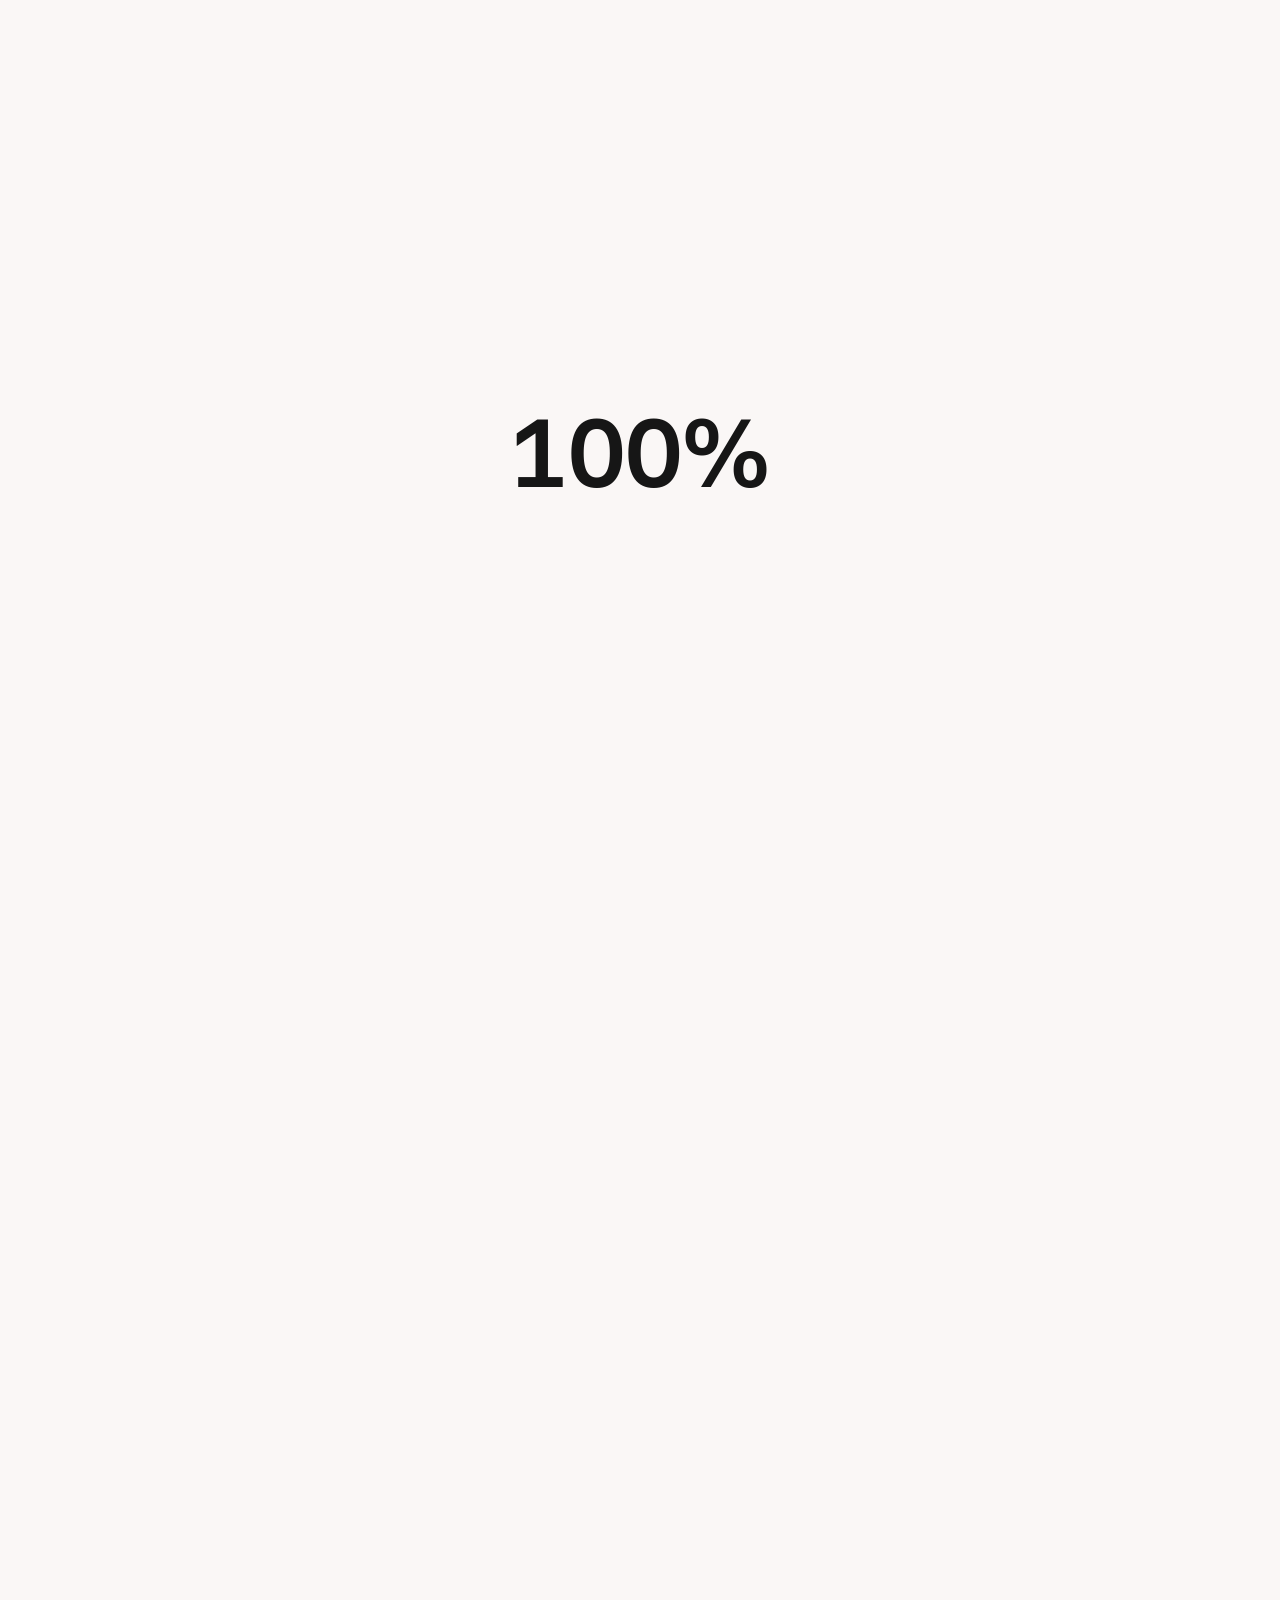
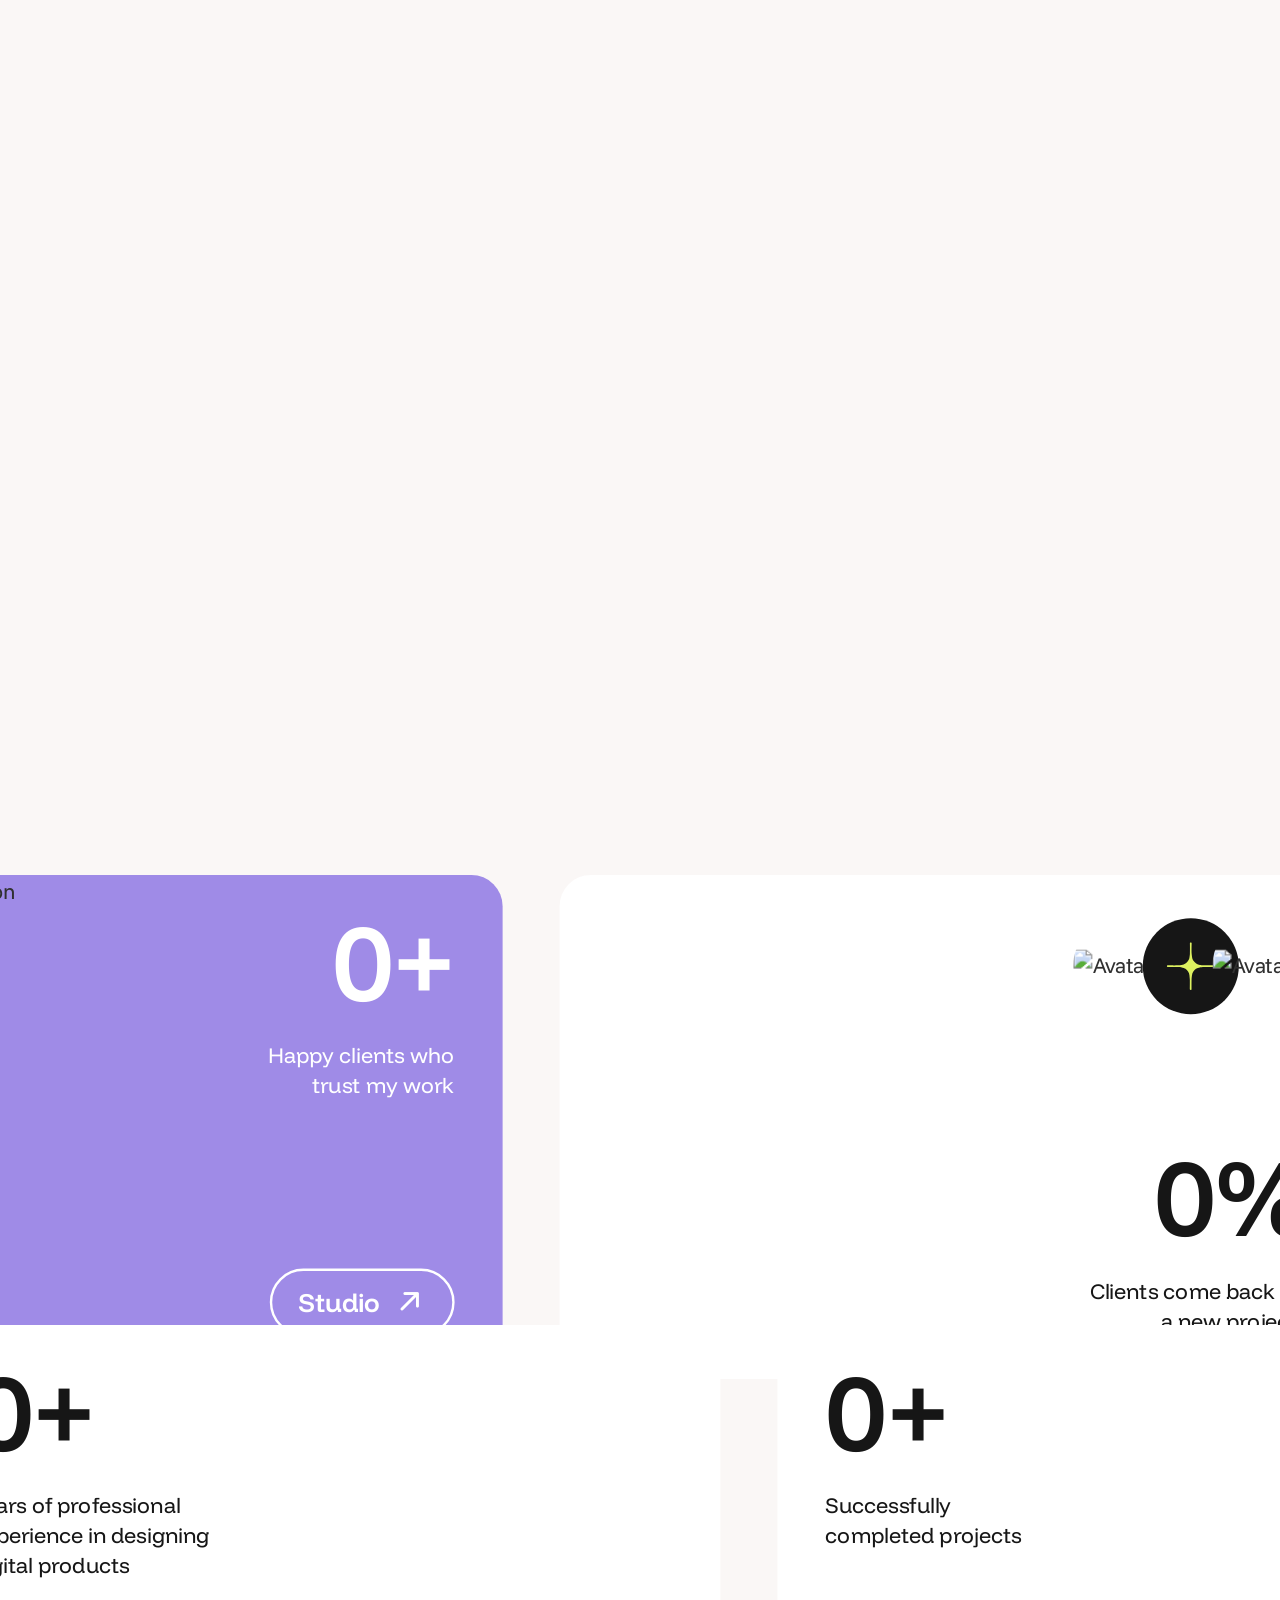
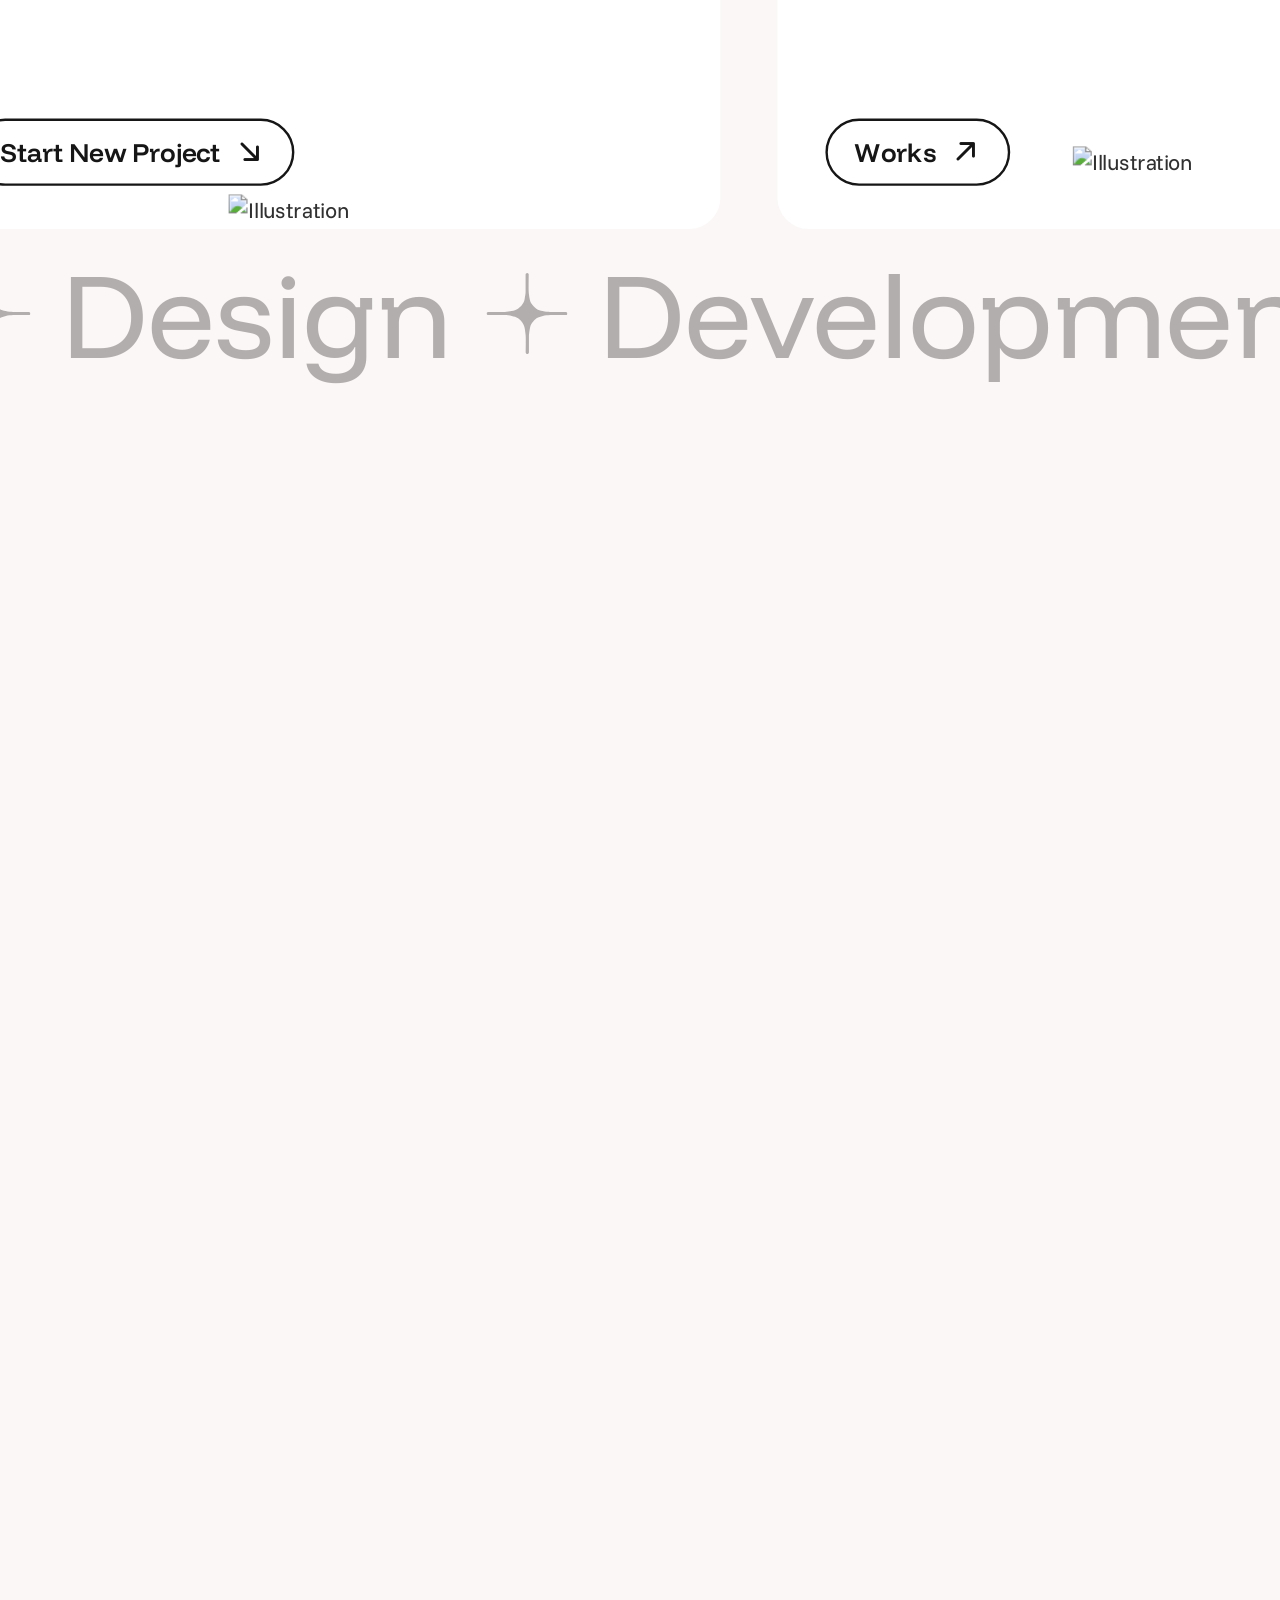
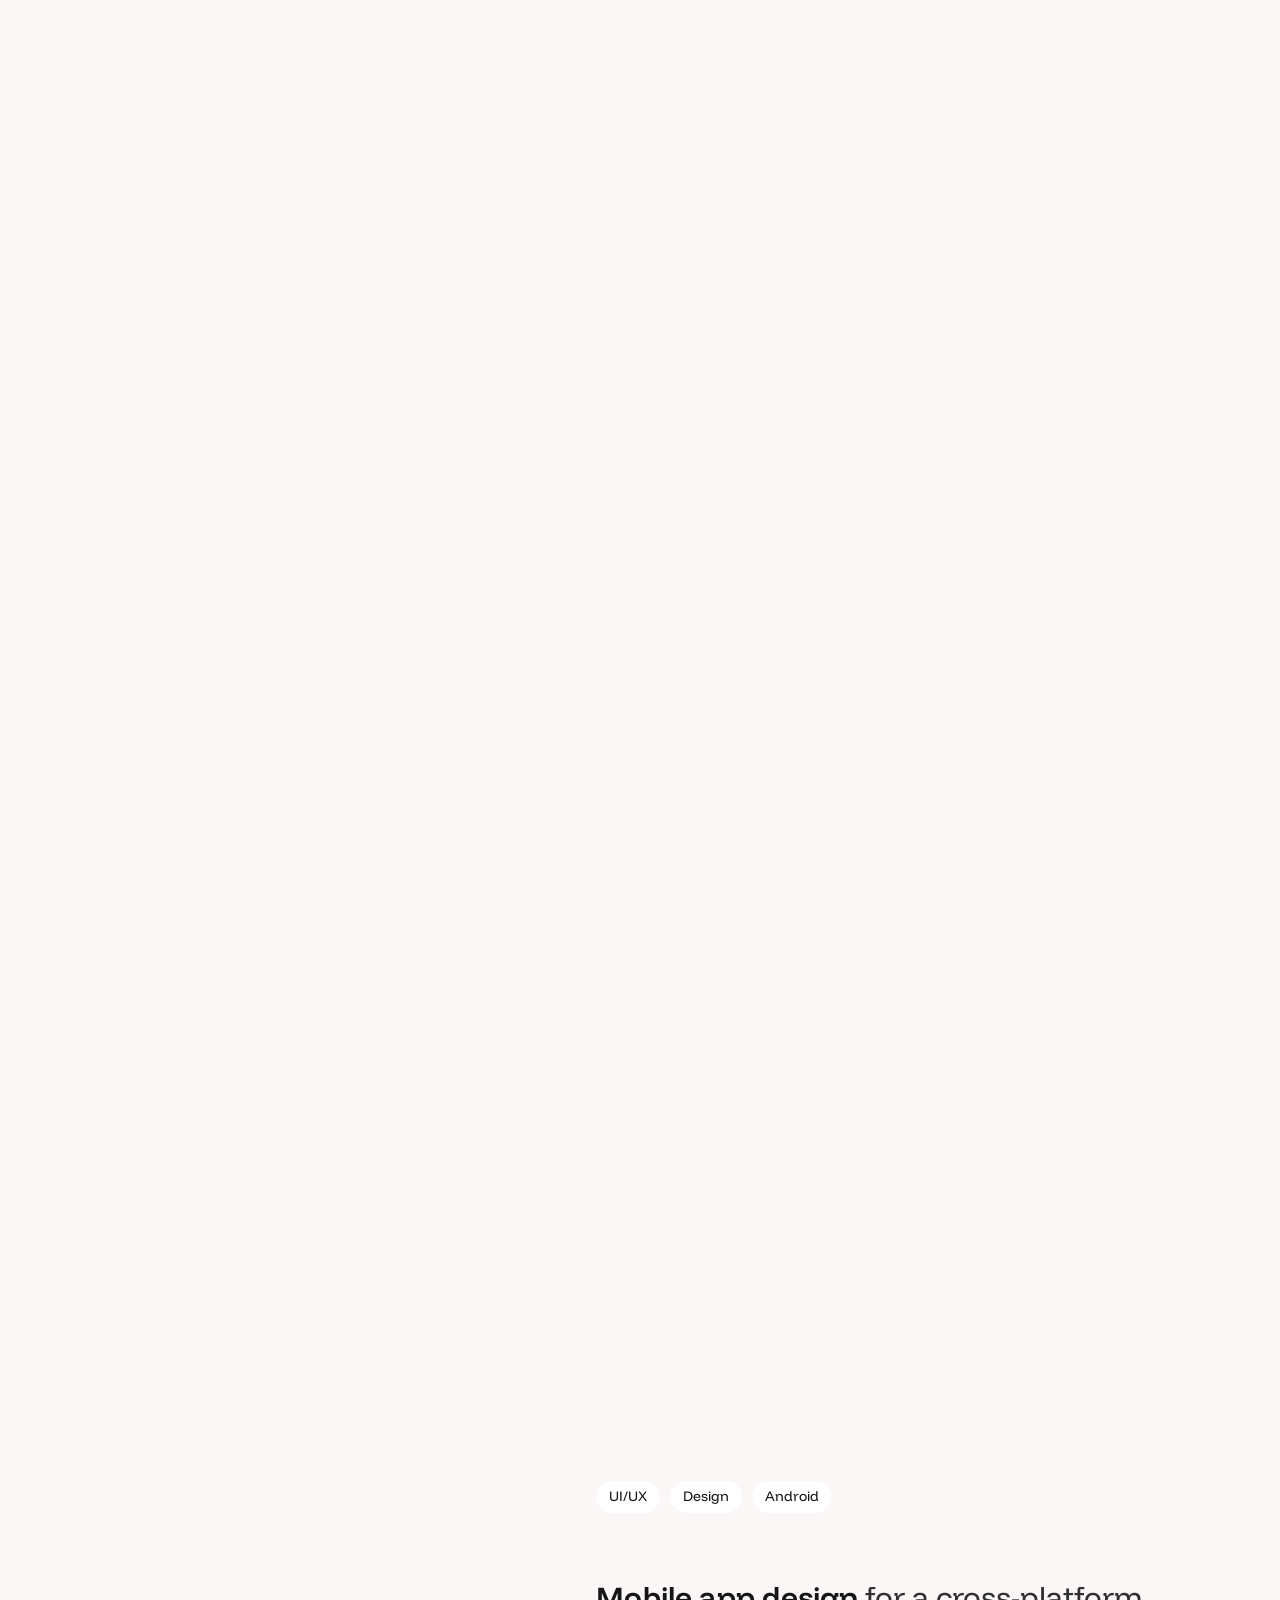
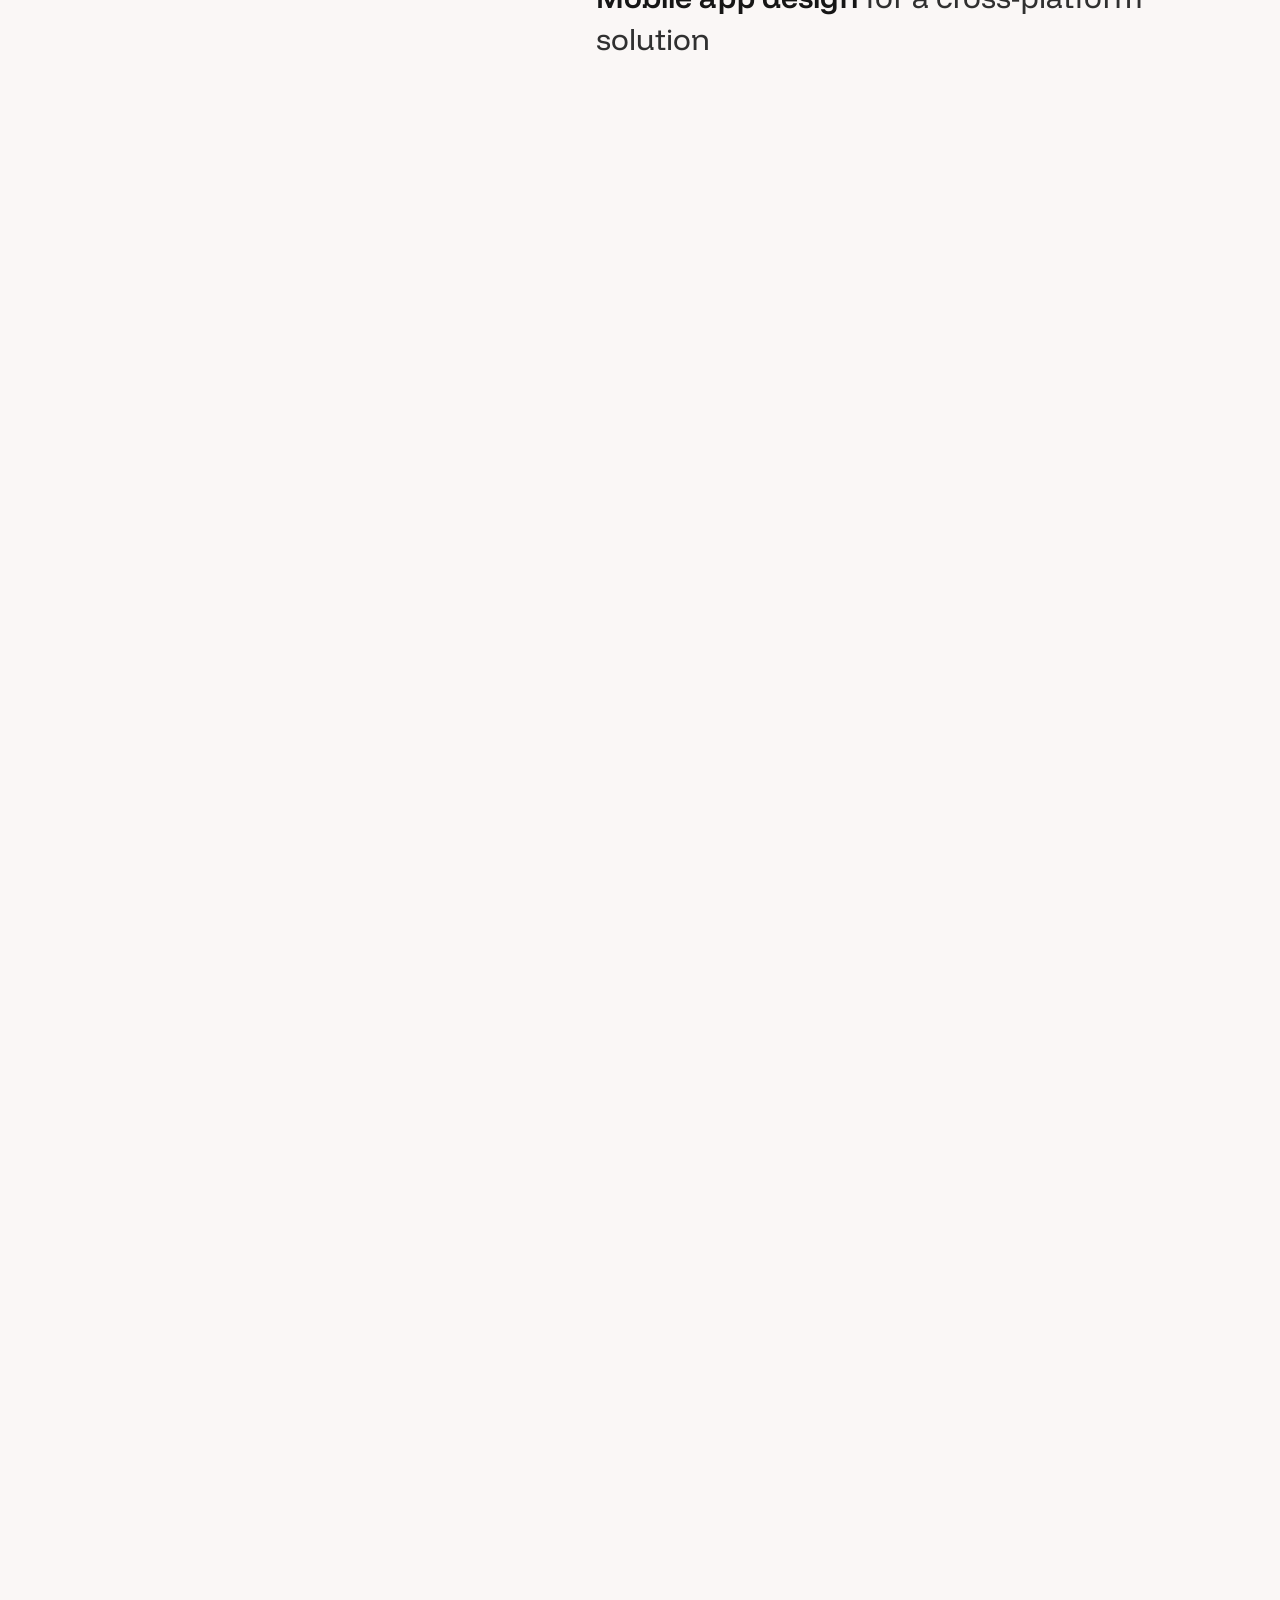
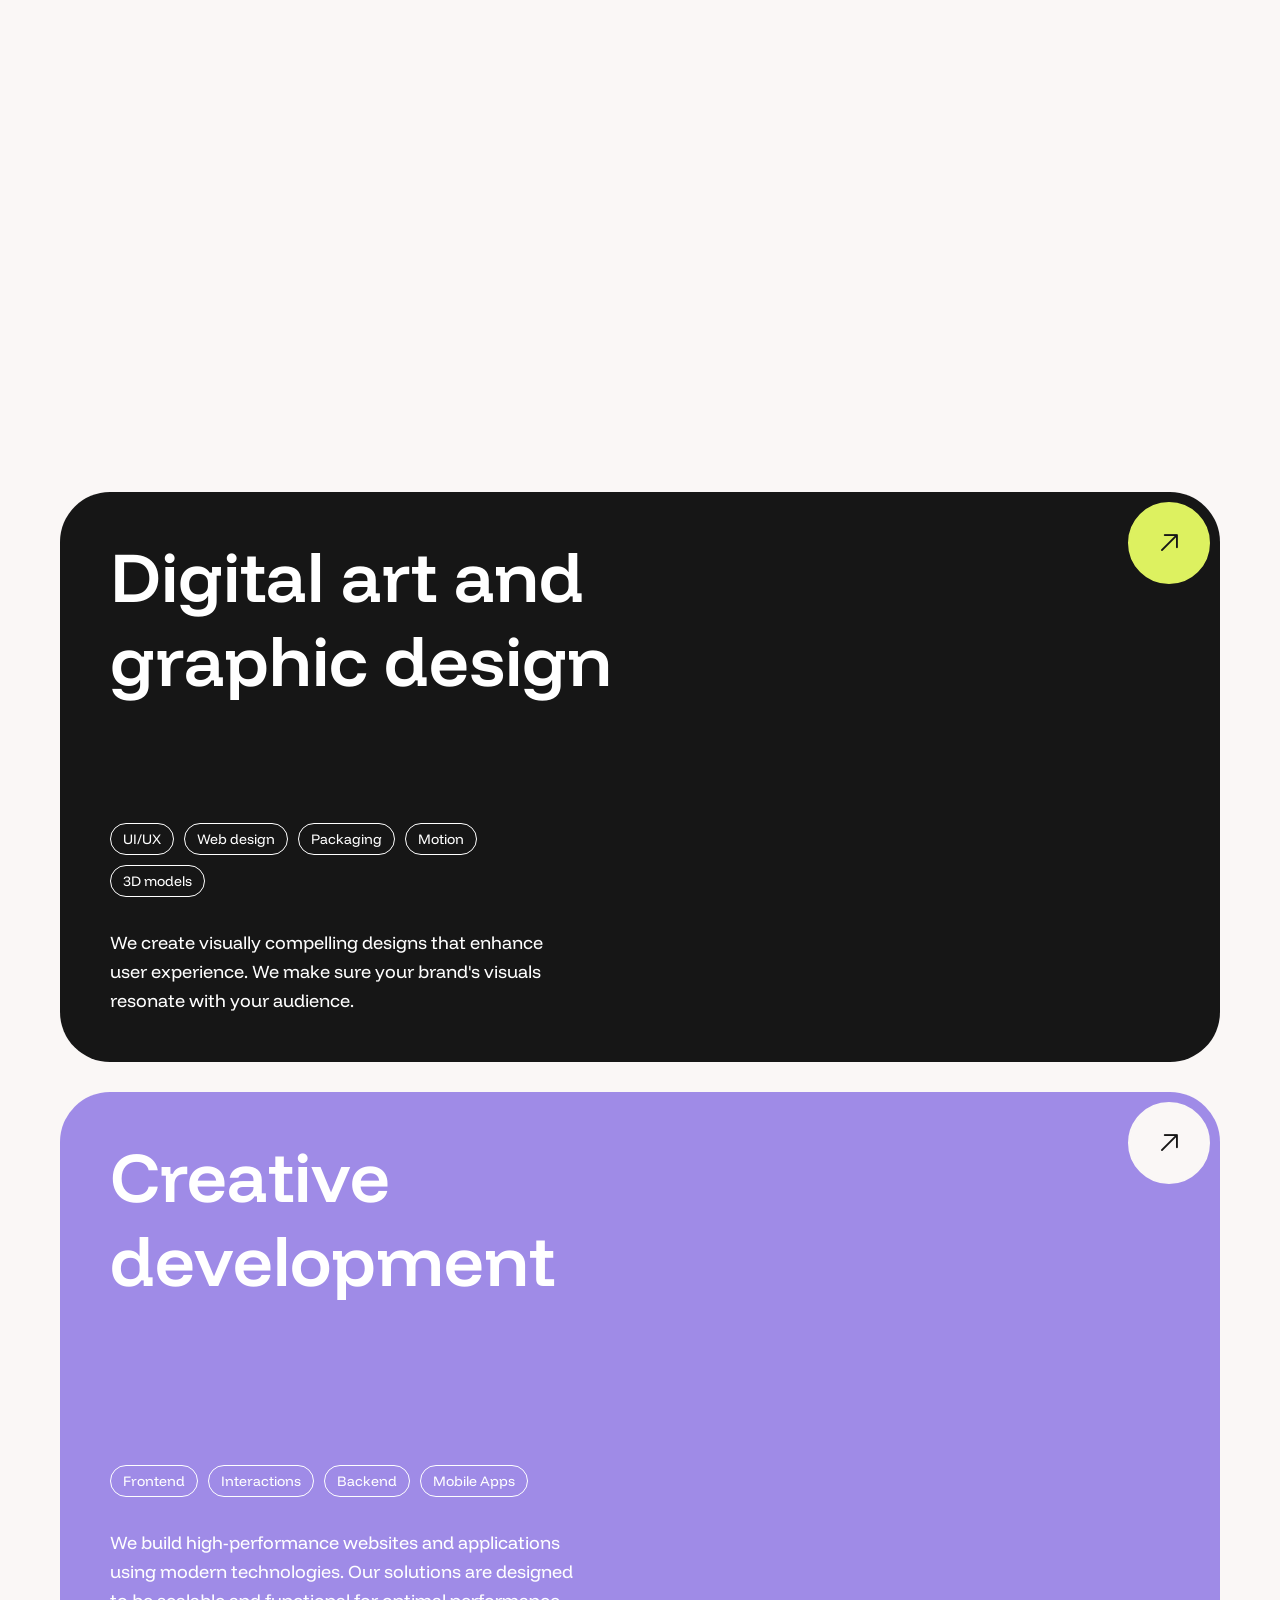
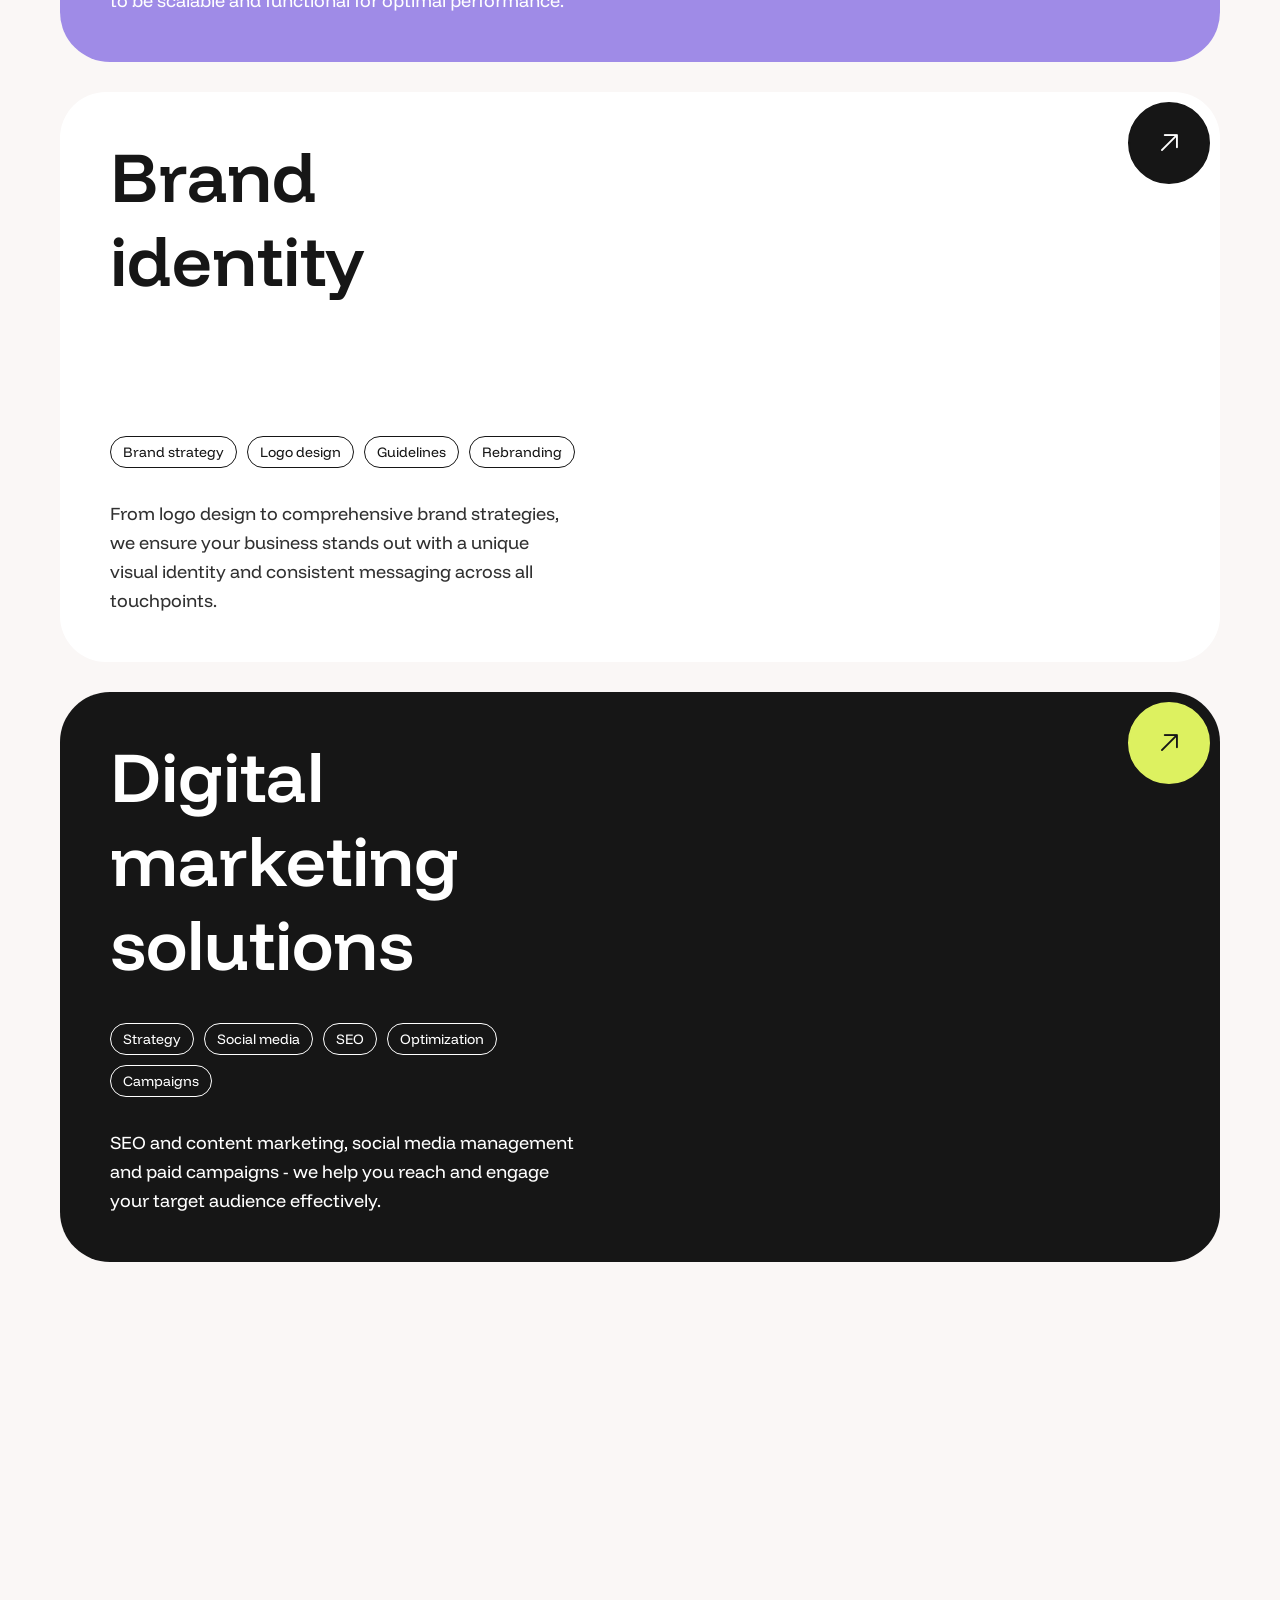
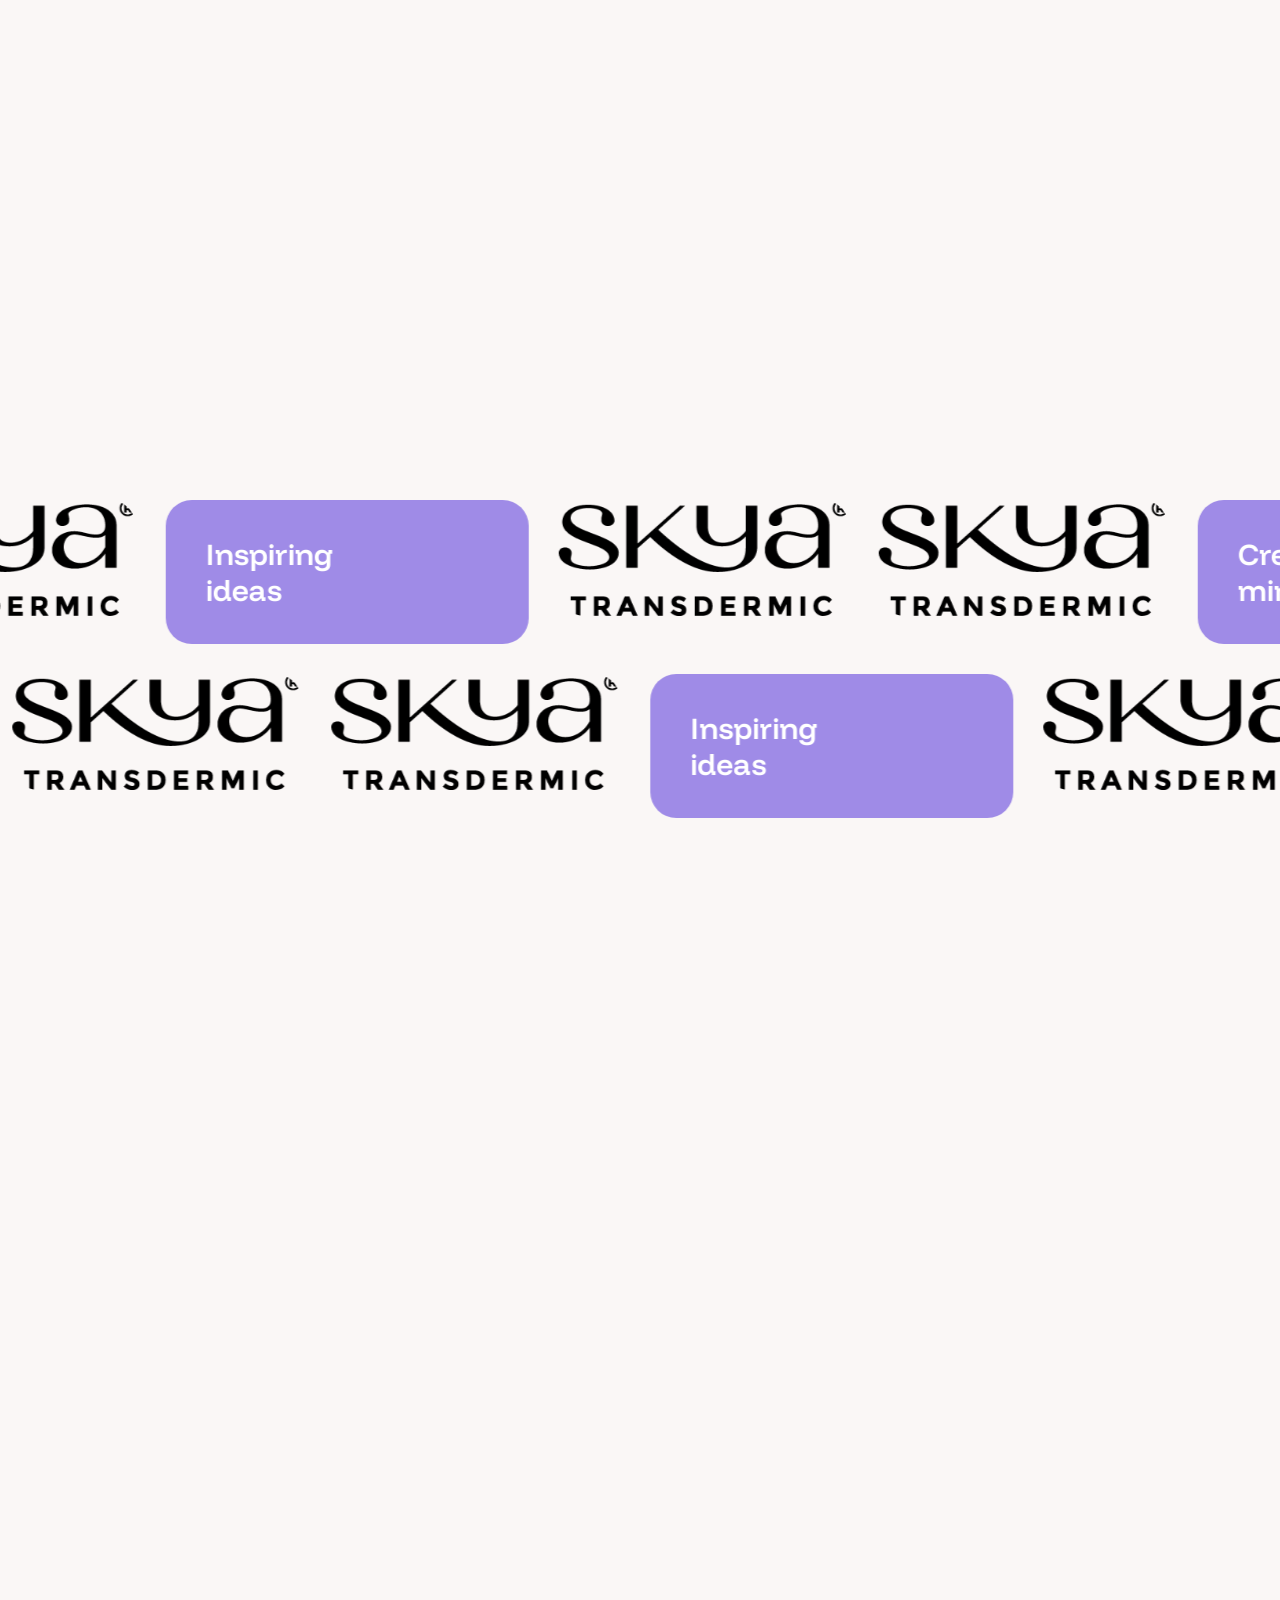
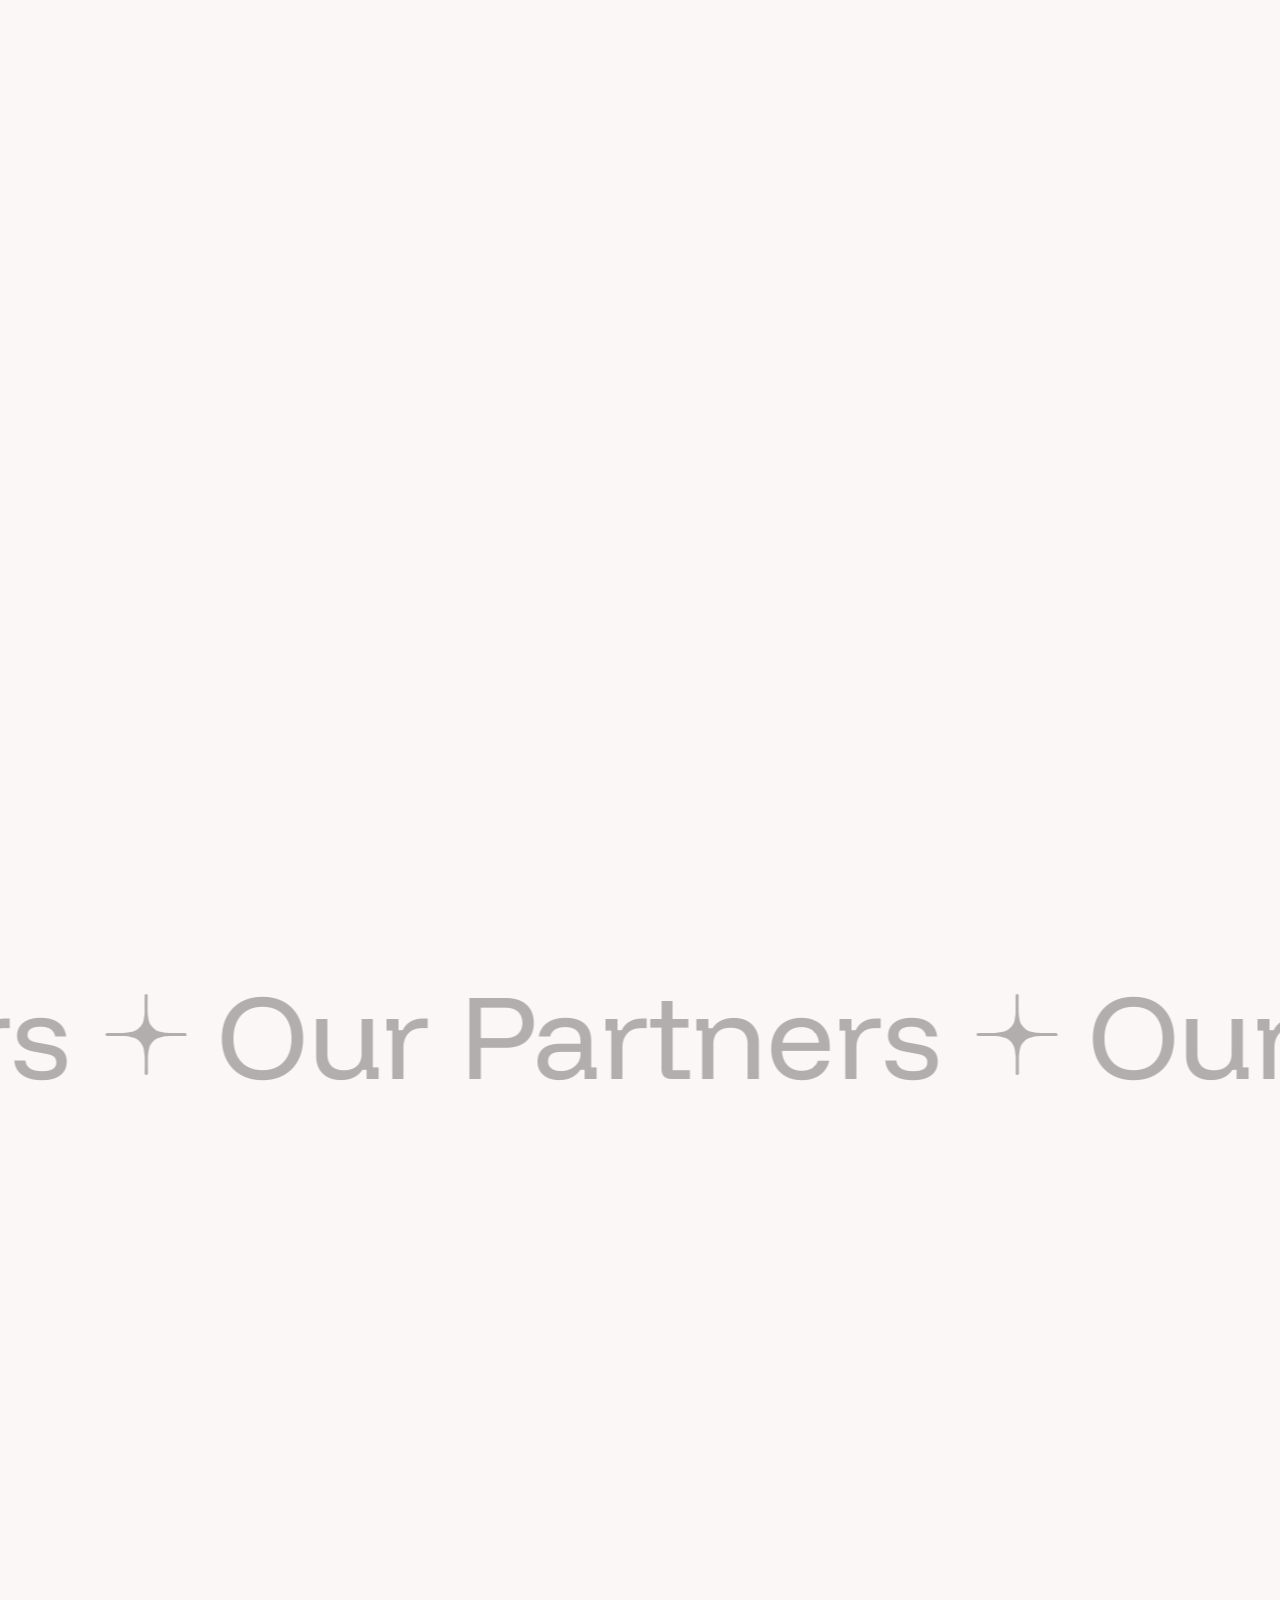
==== commit ac8ce18c: "create team page" ====
--- a/index.html
+++ b/index.html
@@ -1224,7 +1224,7 @@
                 <!-- item -->
                 <div class="marquee__item image">
                   <a class="marquee__link" href="project-details.html">
-                    <img src="https://dummyimage.com/1200x1200/5d5d5d/737373" alt="Image">
+                    <img src="/img/logo/Skya_Logo.webp" alt="Image">
                   </a>
                 </div>
                 <!-- item -->
@@ -1234,13 +1234,13 @@
                 <!-- item -->
                 <div class="marquee__item">
                   <a class="marquee__link" href="project-details.html">
-                    <img src="https://dummyimage.com/1200x1200/5d5d5d/737373" alt="Image">
+                     <img src="/img/logo/Skya_Logo.webp" alt="Image">
                   </a>
                 </div>
                 <!-- item -->
                 <div class="marquee__item">
                   <a class="marquee__link" href="project-details.html">
-                    <img src="https://dummyimage.com/1200x1200/5d5d5d/737373" alt="Image">
+                     <img src="/img/logo/Skya_Logo.webp" alt="Image">
                   </a>
                 </div>
                 <!-- item -->
@@ -1250,7 +1250,7 @@
                 <!-- item -->
                 <div class="marquee__item">
                   <a class="marquee__link" href="project-details.html">
-                    <img src="https://dummyimage.com/1200x1200/5d5d5d/737373" alt="Image">
+                     <img src="/img/logo/Skya_Logo.webp" alt="Image">
                   </a>
                 </div>
               </div>
@@ -1263,13 +1263,13 @@
                 <!-- item -->
                 <div class="marquee__item">
                   <a class="marquee__link" href="project-details.html">
-                    <img src="https://dummyimage.com/1200x1200/5d5d5d/737373" alt="Image">
+                     <img src="/img/logo/Skya_Logo.webp" alt="Image">
                   </a>
                 </div>
                 <!-- item -->
                 <div class="marquee__item">
                   <a class="marquee__link" href="project-details.html">
-                    <img src="https://dummyimage.com/1200x1200/5d5d5d/737373" alt="Image">
+                     <img src="/img/logo/Skya_Logo.webp" alt="Image">
                   </a>
                 </div>
                 <!-- item -->
@@ -1279,13 +1279,13 @@
                 <!-- item -->
                 <div class="marquee__item">
                   <a class="marquee__link" href="project-details.html">
-                    <img src="https://dummyimage.com/1200x1200/5d5d5d/737373" alt="Image">
+                     <img src="/img/logo/Skya_Logo.webp" alt="Image">
                   </a>
                 </div>
                 <!-- item -->
                 <div class="marquee__item">
                   <a class="marquee__link" href="project-details.html">
-                    <img src="https://dummyimage.com/1200x1200/5d5d5d/737373" alt="Image">
+                     <img src="/img/logo/Skya_Logo.webp" alt="Image">
                   </a>
                 </div>
               </div>
@@ -1795,69 +1795,101 @@
               <div class="container-fluid p-0">
                 <div class="row g-0">
                   <!-- item -->
-                  <div class="col-12 col-md-6 col-xl-3 mxd-partners-cards__item mxd-grid-item animate-card-4">
+                  <div class="col-12 col-md-6 col-xl-2 mxd-partners-cards__item mxd-grid-item animate-card-4">
                     <a class="mxd-partners-cards__inner" href="#0">
                       <div class="mxd-partners-cards__logo">
-                        <img src="img/brands/mozilla.svg" alt="Partner Logo">
+                        <img src="img/logo/Skya_Logo.webp" alt="Partner Logo">
                       </div>
                     </a>
                   </div>
                   <!-- item -->
-                  <div class="col-12 col-md-6 col-xl-3 mxd-partners-cards__item mxd-grid-item animate-card-4">
+                  <div class="col-12 col-md-6 col-xl-2 mxd-partners-cards__item mxd-grid-item animate-card-4">
                     <a class="mxd-partners-cards__inner" href="#0">
                       <div class="mxd-partners-cards__logo">
-                        <img src="img/brands/envato.svg" alt="Partner Logo">
+                        <img src="img/logo/Skya_Logo.webp" alt="Partner Logo">
                       </div>
                     </a>
                   </div>
                   <!-- item -->
-                  <div class="col-12 col-md-6 col-xl-3 mxd-partners-cards__item mxd-grid-item animate-card-4">
+                  <div class="col-12 col-md-6 col-xl-2 mxd-partners-cards__item mxd-grid-item animate-card-4">
                     <a class="mxd-partners-cards__inner" href="#0">
                       <div class="mxd-partners-cards__logo">
-                        <img src="img/brands/behance.svg" alt="Partner Logo">
+                        <img src="img/logo/Skya_Logo.webp" alt="Partner Logo">
                       </div>
                     </a>
                   </div>
                   <!-- item -->
-                  <div class="col-12 col-md-6 col-xl-3 mxd-partners-cards__item mxd-grid-item animate-card-4">
+                  <div class="col-12 col-md-6 col-xl-2 mxd-partners-cards__item mxd-grid-item animate-card-4">
                     <a class="mxd-partners-cards__inner" href="#0">
                       <div class="mxd-partners-cards__logo">
-                        <img src="img/brands/dribbble.svg" alt="Partner Logo">
+                        <img src="img/logo/Skya_Logo.webp" alt="Partner Logo">
                       </div>
                     </a>
                   </div>
                   <!-- item -->
-                  <div class="col-12 col-md-6 col-xl-3 mxd-partners-cards__item mxd-grid-item animate-card-4">
+                  <div class="col-12 col-md-6 col-xl-2 mxd-partners-cards__item mxd-grid-item animate-card-4">
                     <a class="mxd-partners-cards__inner" href="#0">
                       <div class="mxd-partners-cards__logo">
-                        <img src="img/brands/codeninja.svg" alt="Partner Logo">
+                        <img src="img/logo/Skya_Logo.webp" alt="Partner Logo">
                       </div>
                     </a>
                   </div>
                   <!-- item -->
-                  <div class="col-12 col-md-6 col-xl-3 mxd-partners-cards__item mxd-grid-item animate-card-4">
+                  <div class="col-12 col-md-6 col-xl-2 mxd-partners-cards__item mxd-grid-item animate-card-4">
                     <a class="mxd-partners-cards__inner" href="#0">
                       <div class="mxd-partners-cards__logo">
-                        <img src="img/brands/udemy.svg" alt="Partner Logo">
+                        <img src="img/logo/Skya_Logo.webp" alt="Partner Logo">
                       </div>
                     </a>
                   </div>
                   <!-- item -->
-                  <div class="col-12 col-md-6 col-xl-3 mxd-partners-cards__item mxd-grid-item animate-card-4">
+                  <div class="col-12 col-md-6 col-xl-2 mxd-partners-cards__item mxd-grid-item animate-card-4">
                     <a class="mxd-partners-cards__inner" href="#0">
                       <div class="mxd-partners-cards__logo">
-                        <img src="img/brands/angular.svg" alt="Partner Logo">
+                        <img src="img/logo/Skya_Logo.webp" alt="Partner Logo">
                       </div>
                     </a>
                   </div>
                   <!-- item -->
-                  <div class="col-12 col-md-6 col-xl-3 mxd-partners-cards__item mxd-grid-item animate-card-4">
+                  <div class="col-12 col-md-6 col-xl-2 mxd-partners-cards__item mxd-grid-item animate-card-4">
                     <a class="mxd-partners-cards__inner" href="#0">
                       <div class="mxd-partners-cards__logo">
-                        <img src="img/brands/ghostgaming.svg" alt="Partner Logo">
+                        <img src="img/logo/Skya_Logo.webp" alt="Partner Logo">
                       </div>
                     </a>
                   </div>
+                    <!-- item -->
+                    <div class="col-12 col-md-6 col-xl-2 mxd-partners-cards__item mxd-grid-item animate-card-4">
+                      <a class="mxd-partners-cards__inner" href="#0">
+                        <div class="mxd-partners-cards__logo">
+                          <img src="img/logo/Skya_Logo.webp" alt="Partner Logo">
+                        </div>
+                      </a>
+                    </div>
+                    <!-- item -->
+                    <div class="col-12 col-md-6 col-xl-2 mxd-partners-cards__item mxd-grid-item animate-card-4">
+                      <a class="mxd-partners-cards__inner" href="#0">
+                        <div class="mxd-partners-cards__logo">
+                          <img src="img/logo/Skya_Logo.webp" alt="Partner Logo">
+                        </div>
+                      </a>
+                    </div>
+                    <!-- item -->
+                    <div class="col-12 col-md-6 col-xl-2 mxd-partners-cards__item mxd-grid-item animate-card-4">
+                      <a class="mxd-partners-cards__inner" href="#0">
+                        <div class="mxd-partners-cards__logo">
+                          <img src="img/logo/Skya_Logo.webp" alt="Partner Logo">
+                        </div>
+                      </a>
+                    </div>
+                     <!-- item -->
+                     <div class="col-12 col-md-6 col-xl-2 mxd-partners-cards__item mxd-grid-item animate-card-4">
+                      <a class="mxd-partners-cards__inner" href="#0">
+                        <div class="mxd-partners-cards__logo">
+                          <img src="img/logo/Skya_Logo.webp" alt="Partner Logo">
+                        </div>
+                      </a>
+                    </div>
                 </div>
               </div>
             </div>
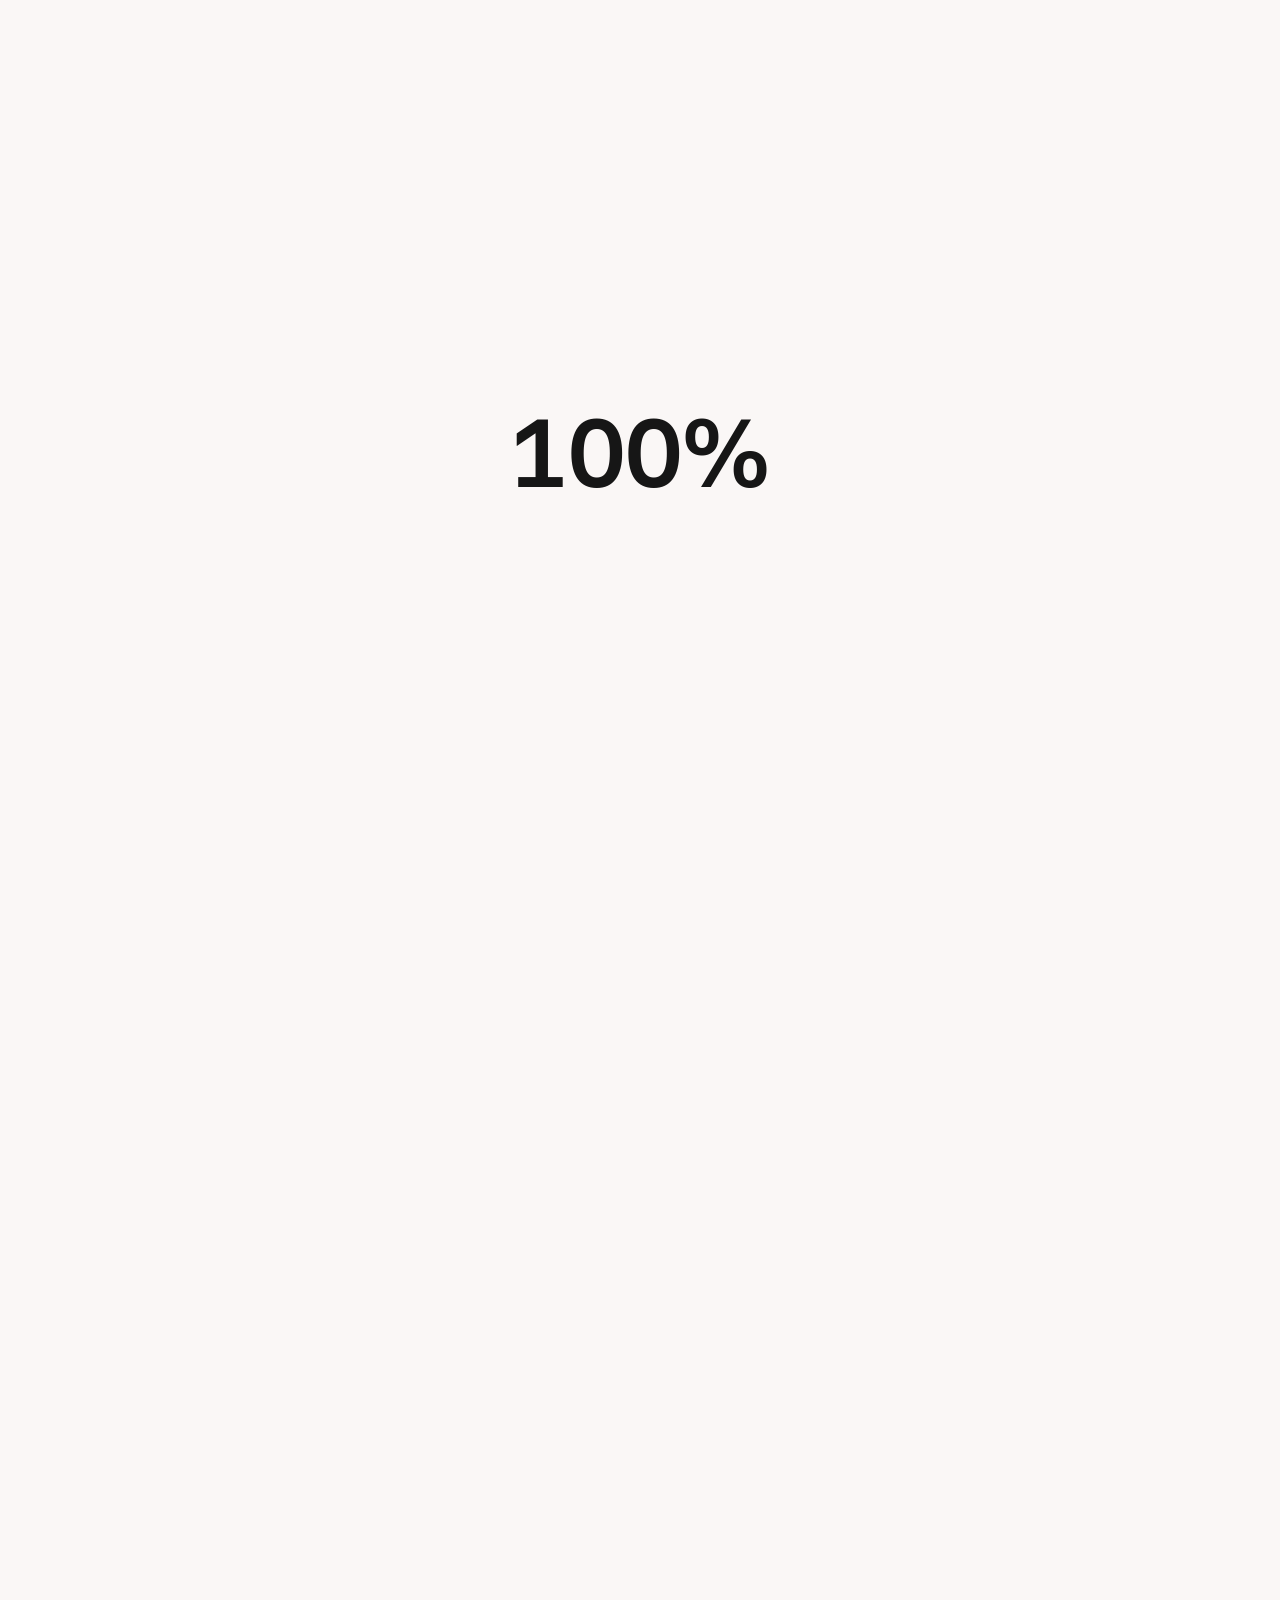
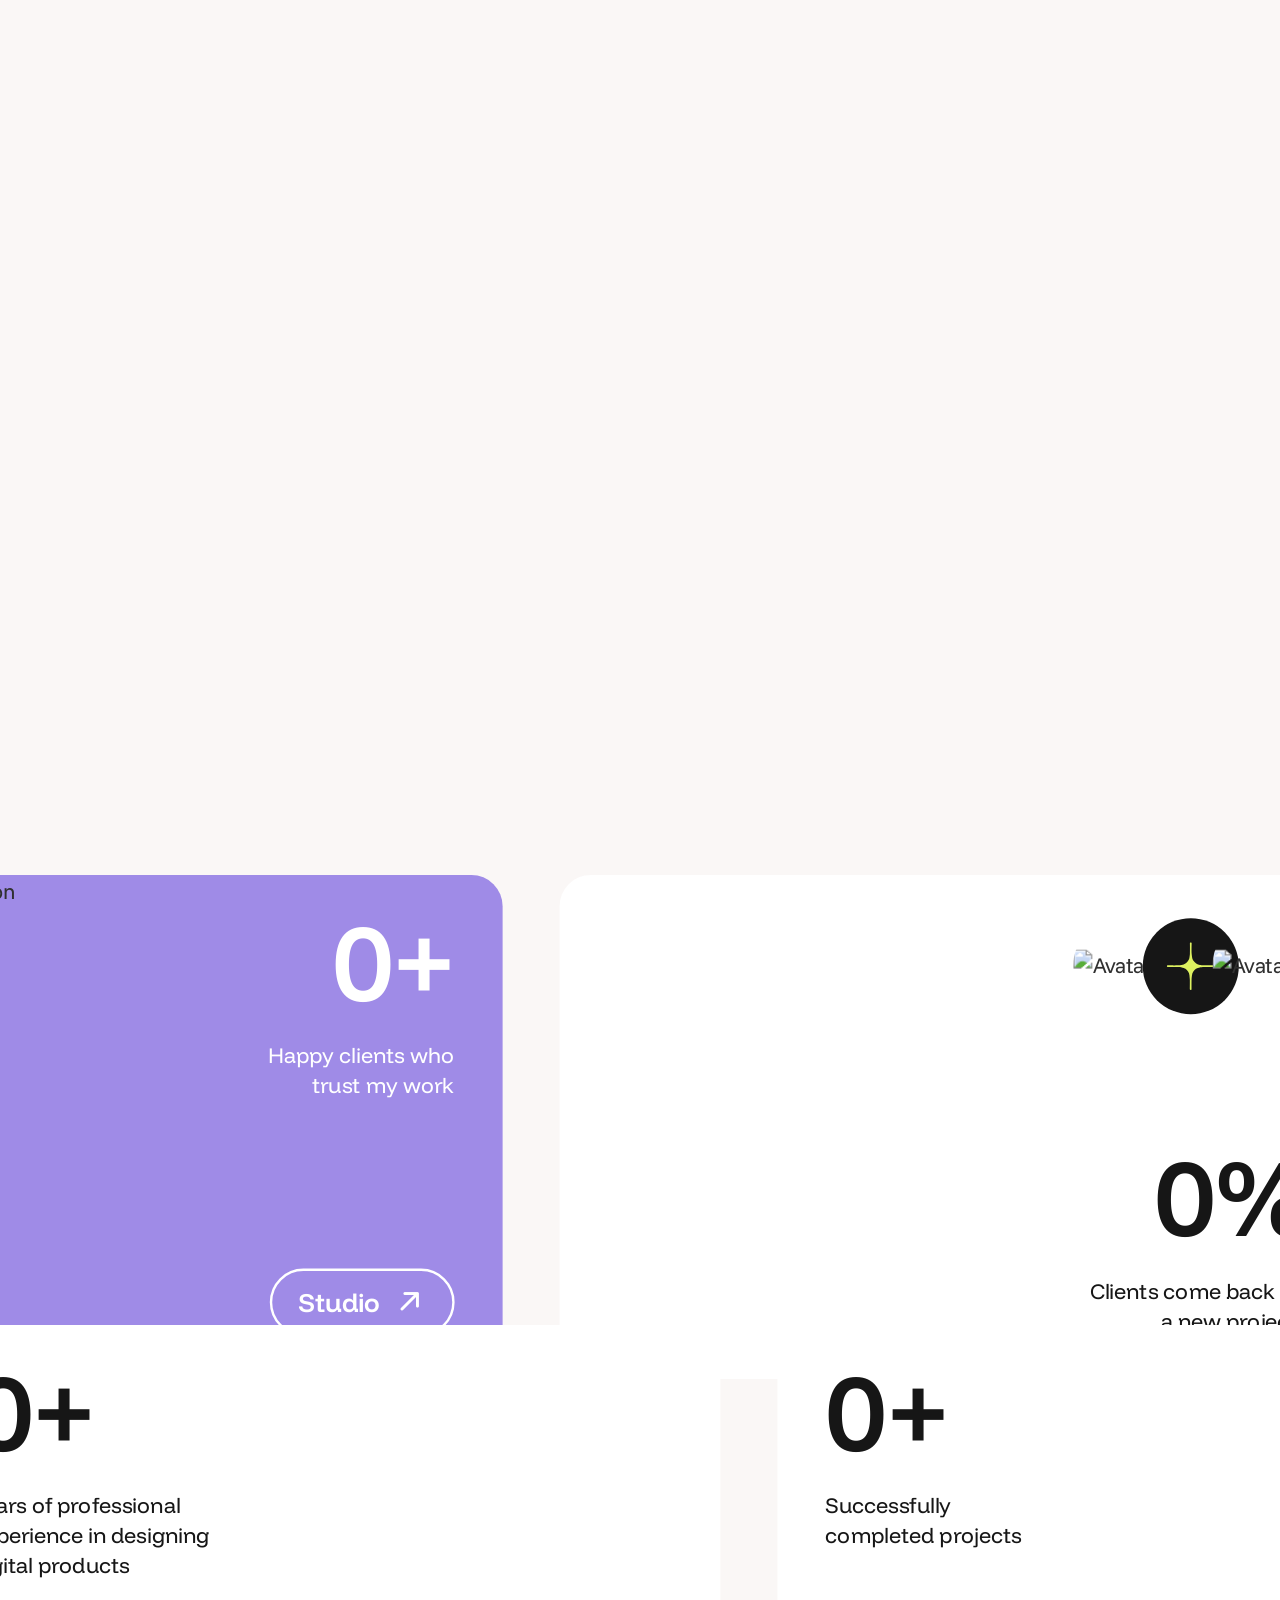
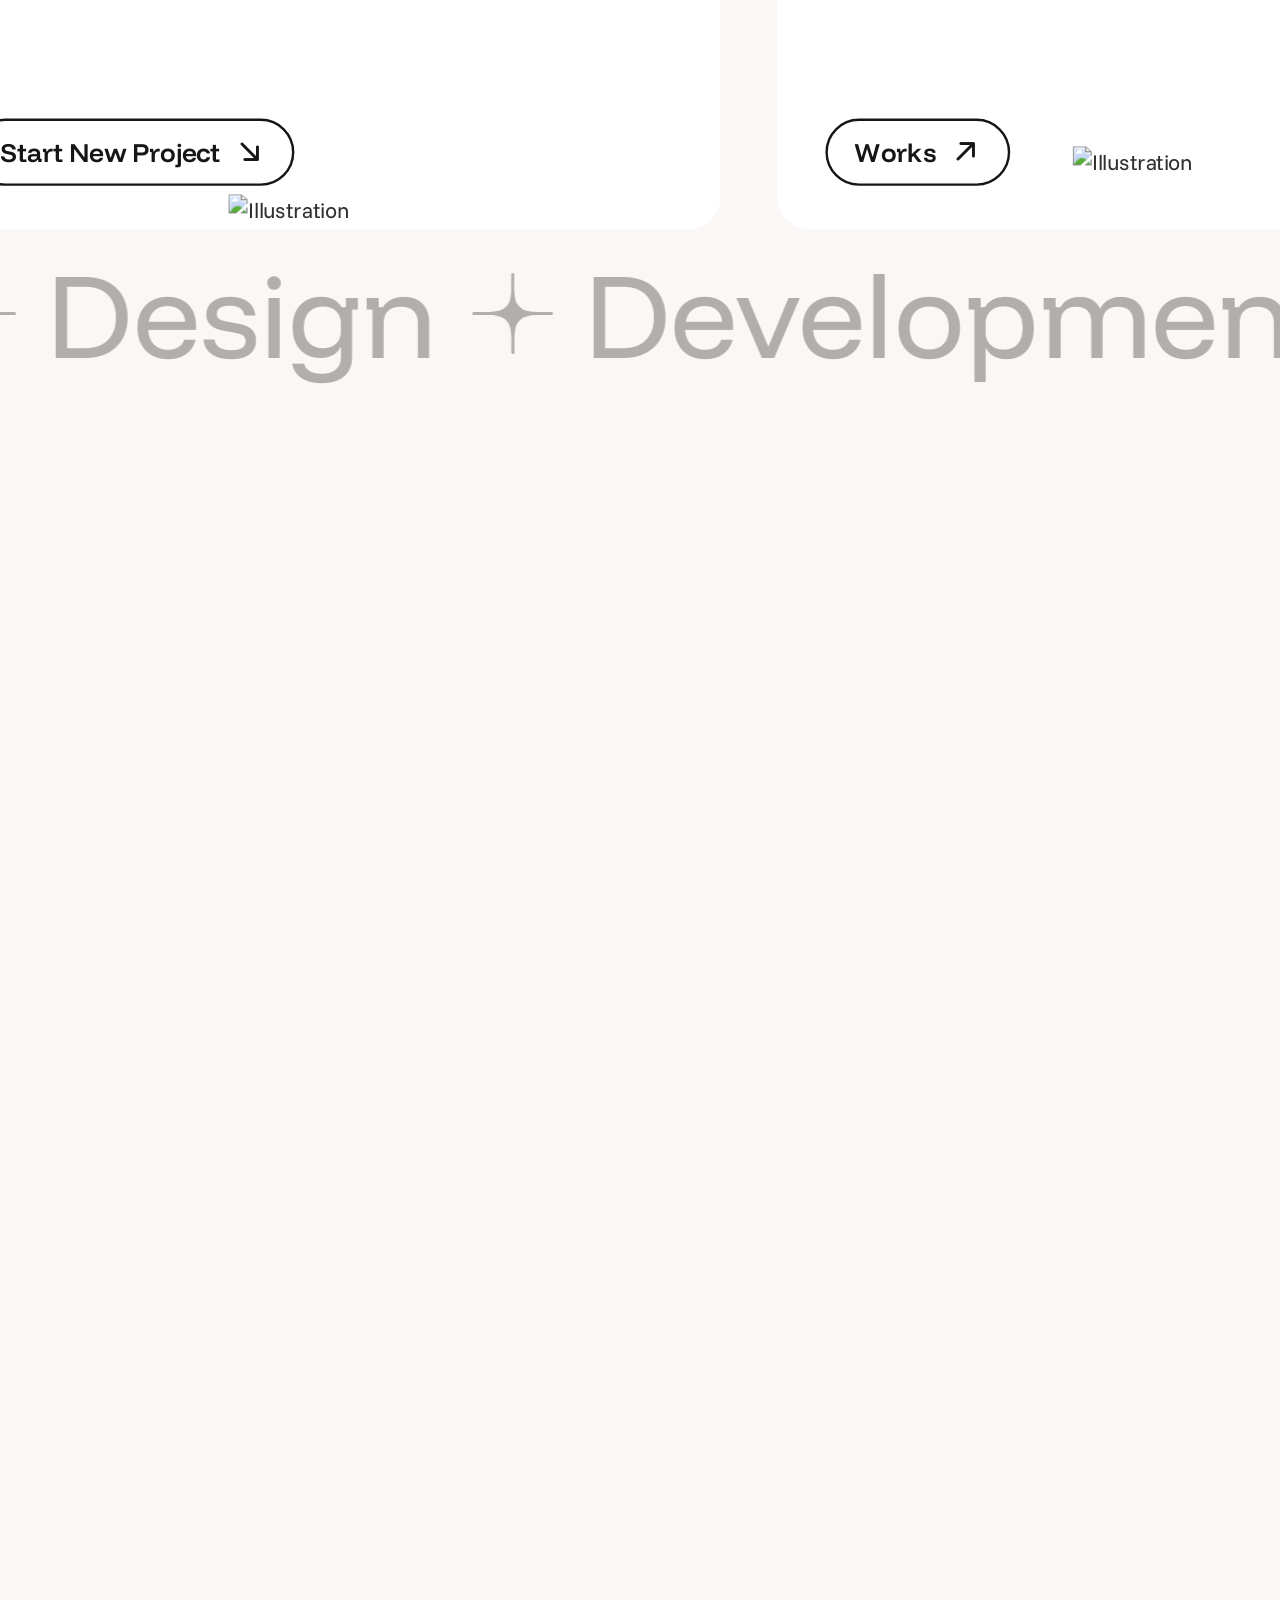
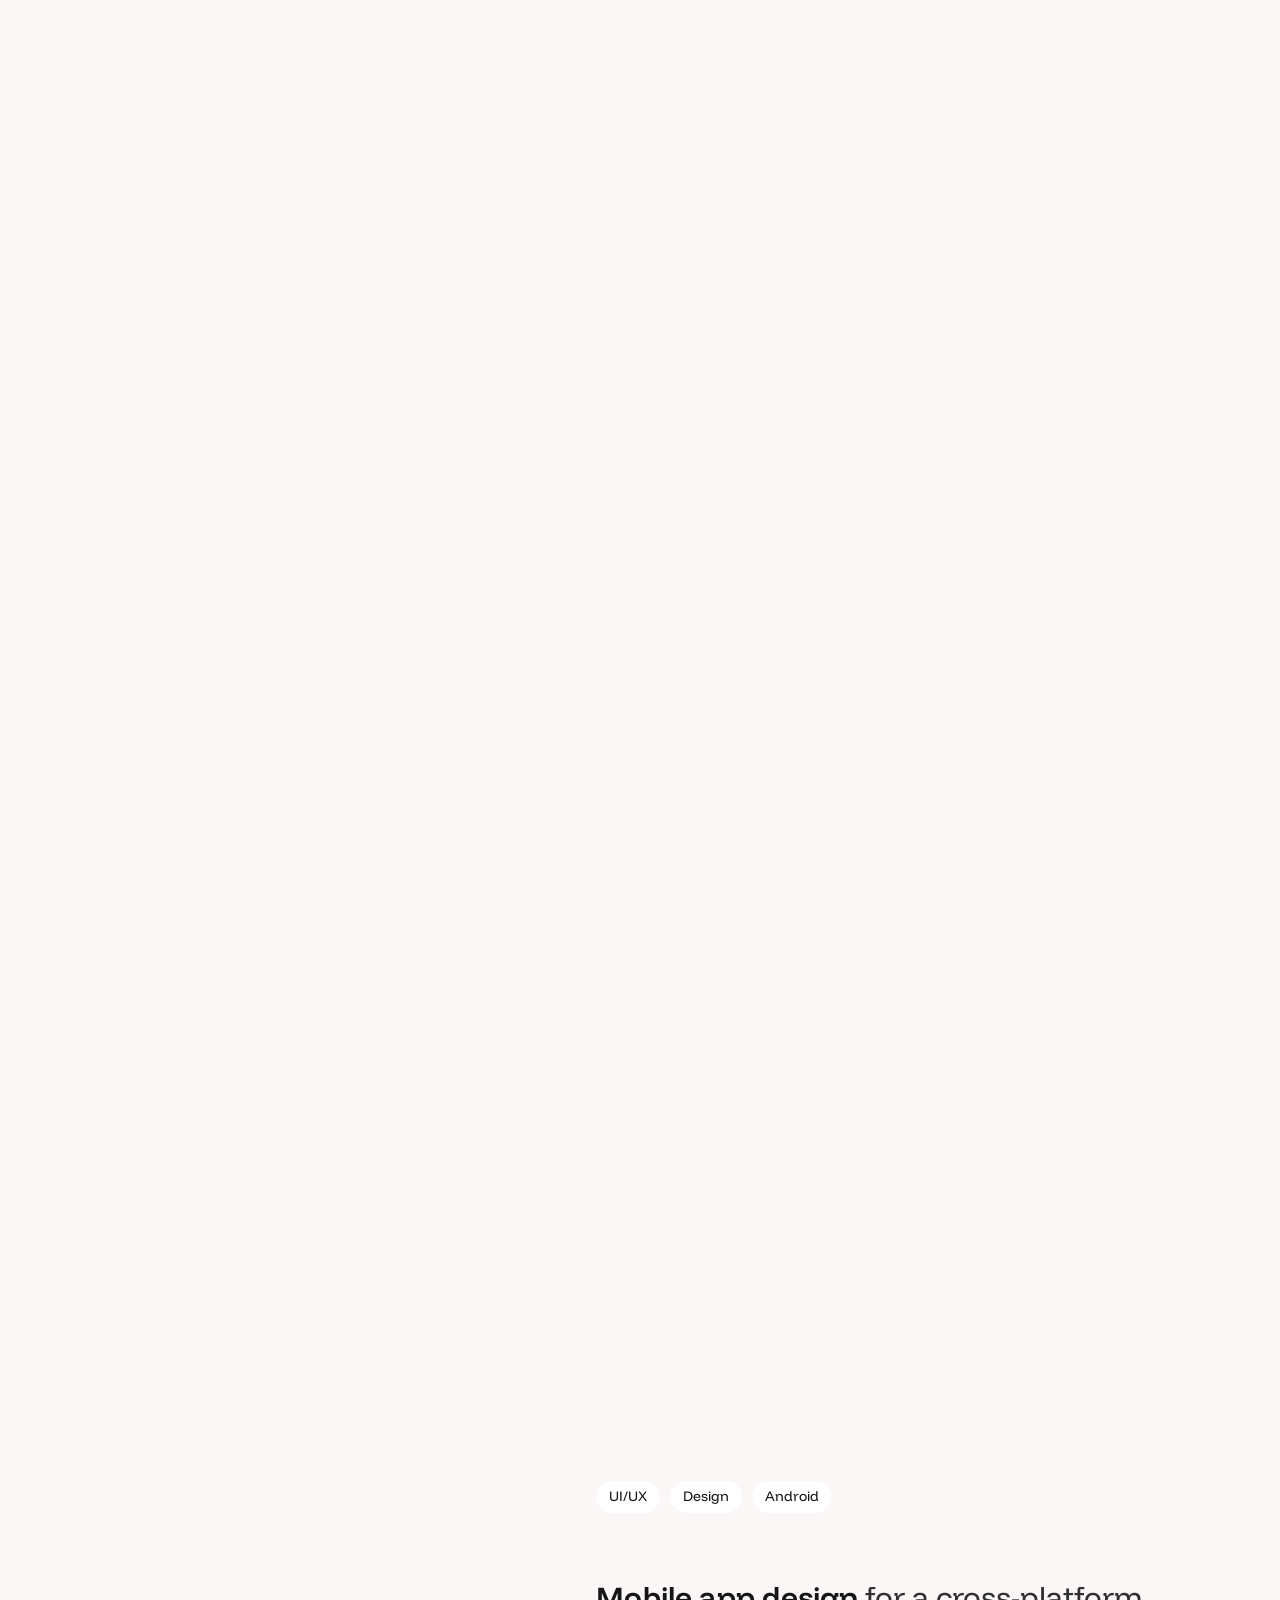
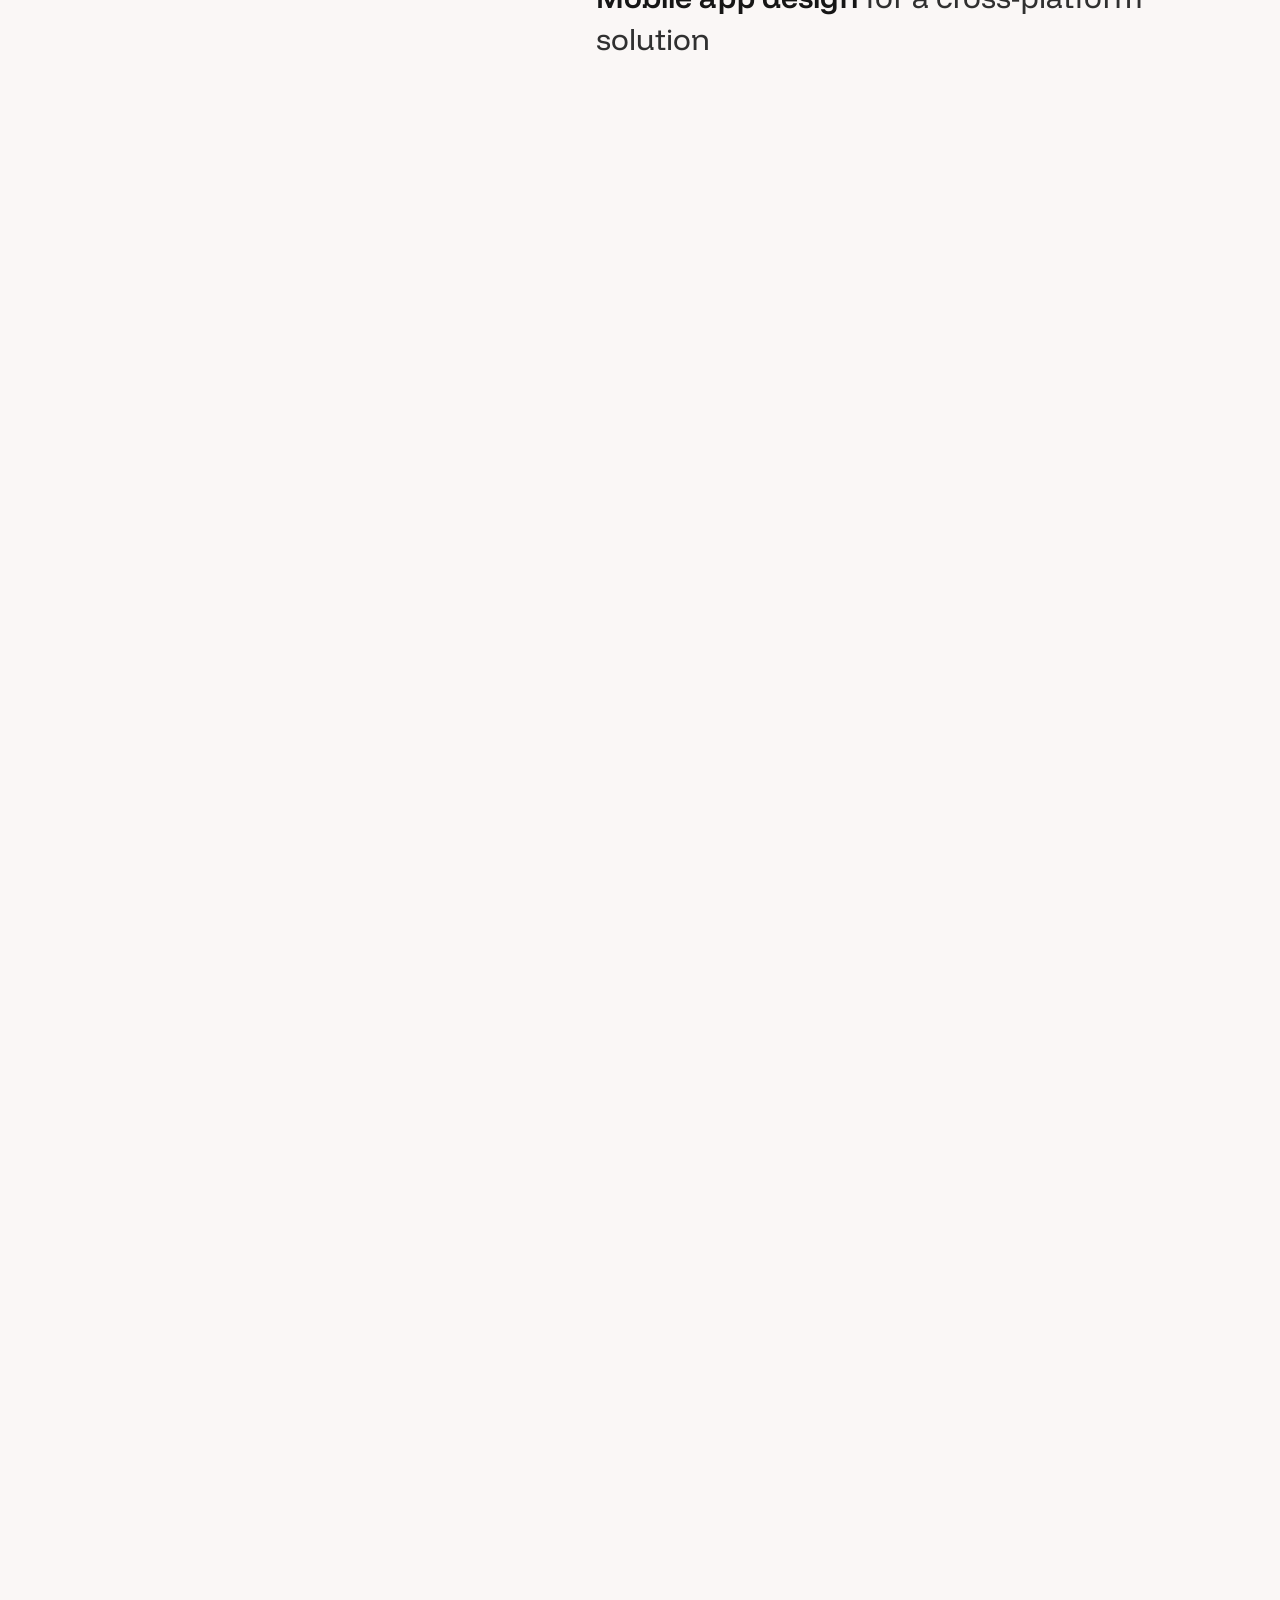
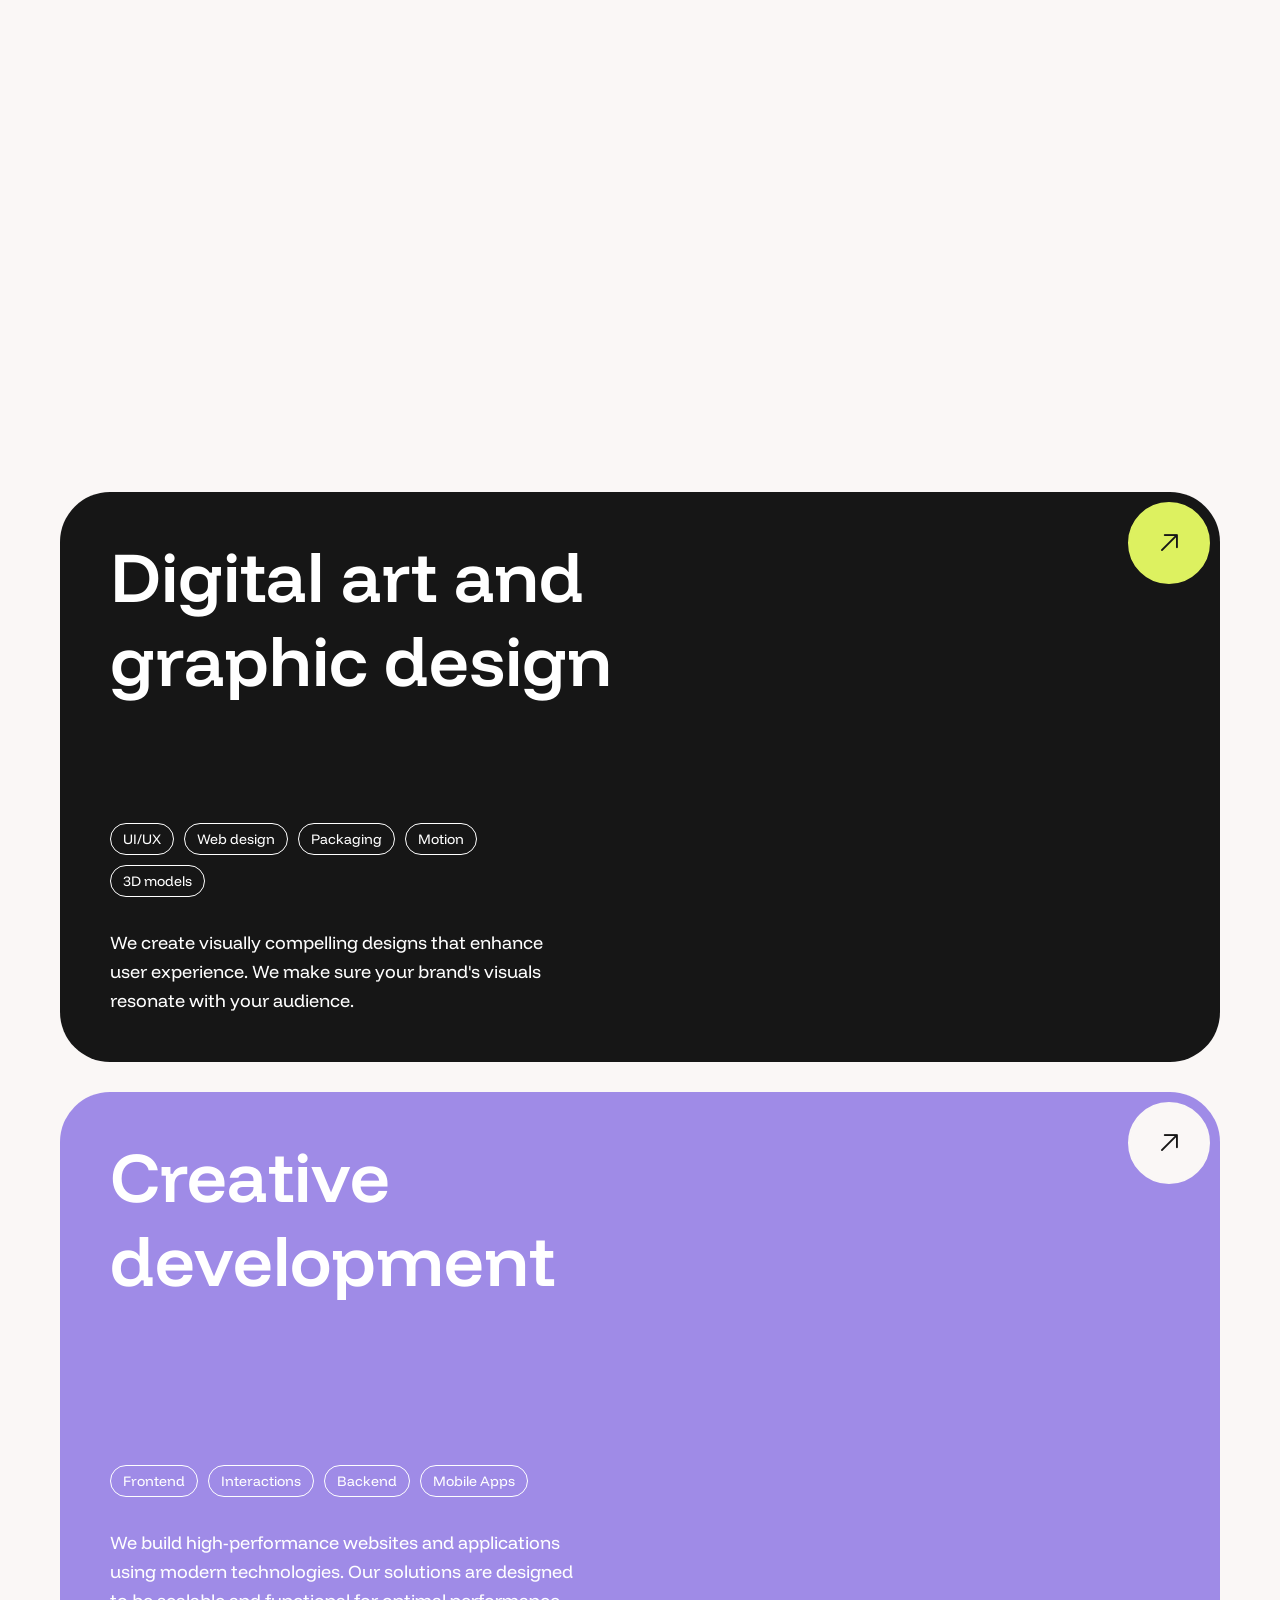
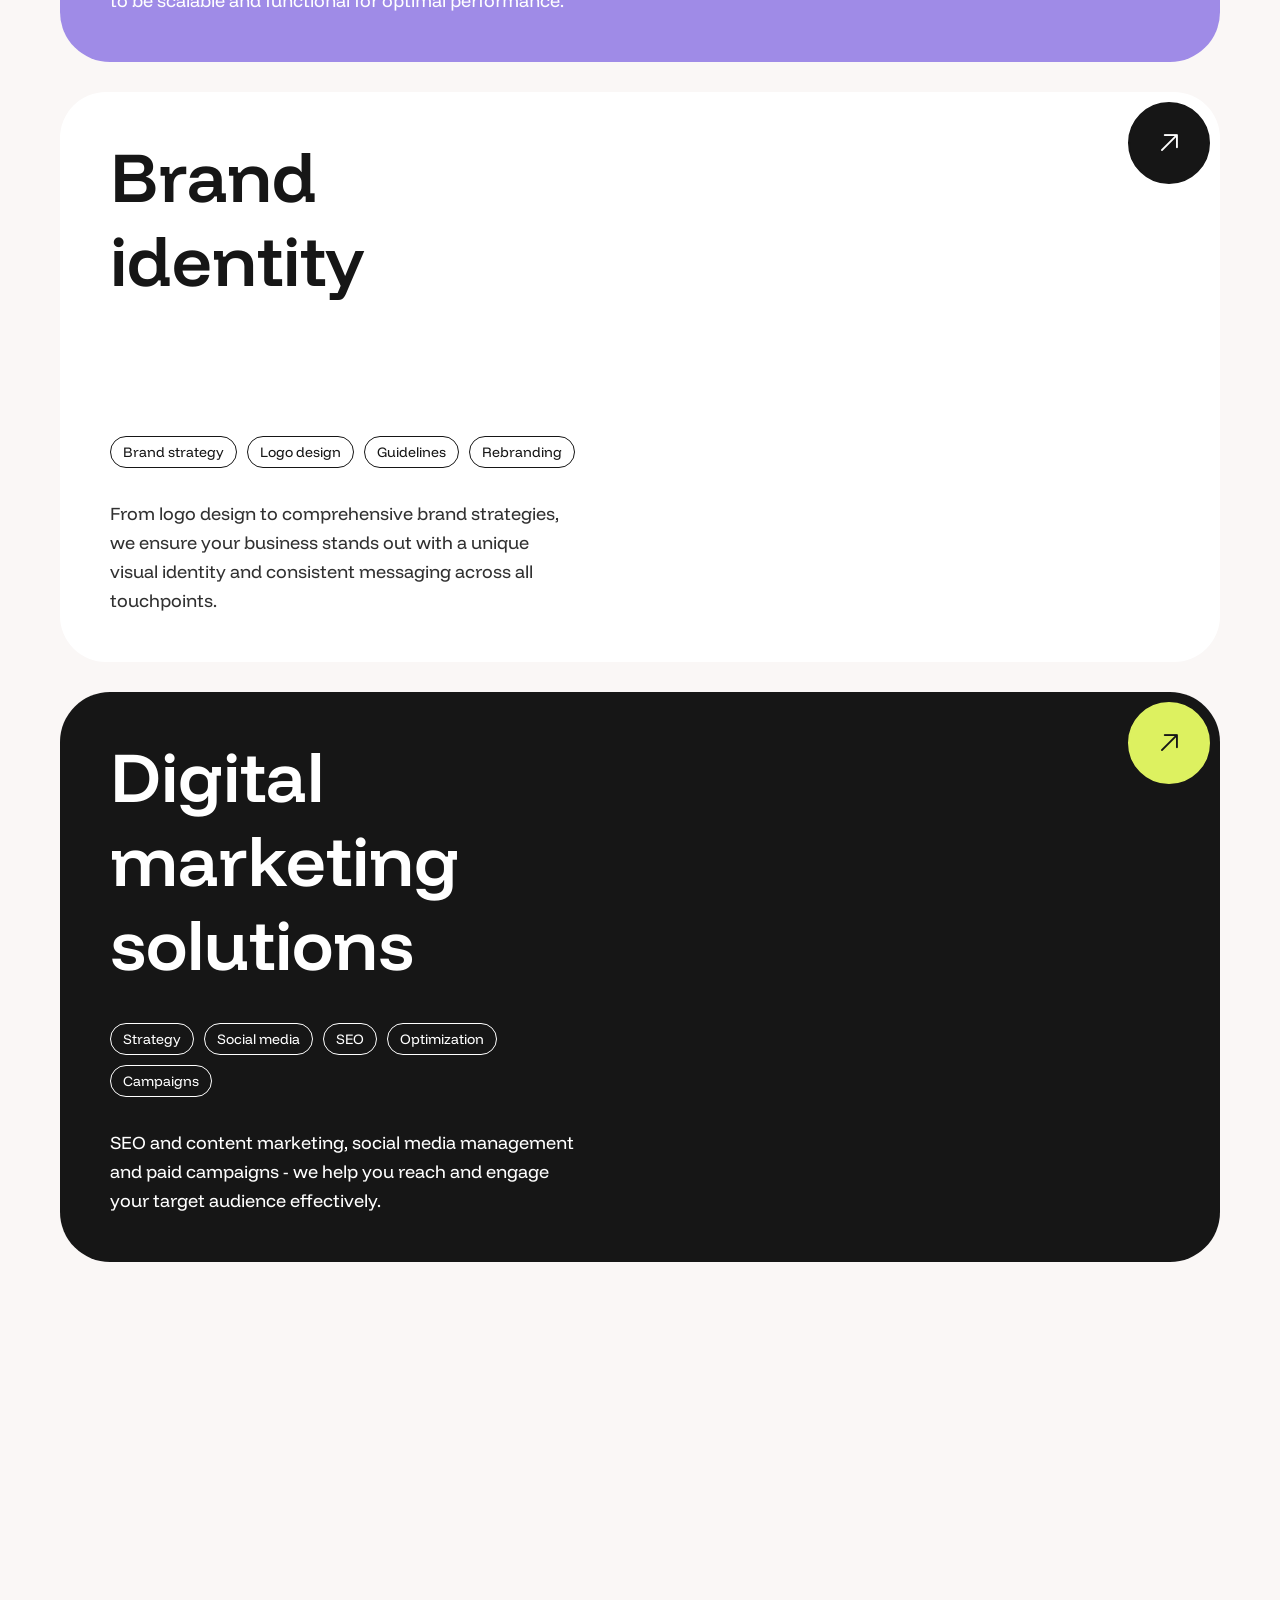
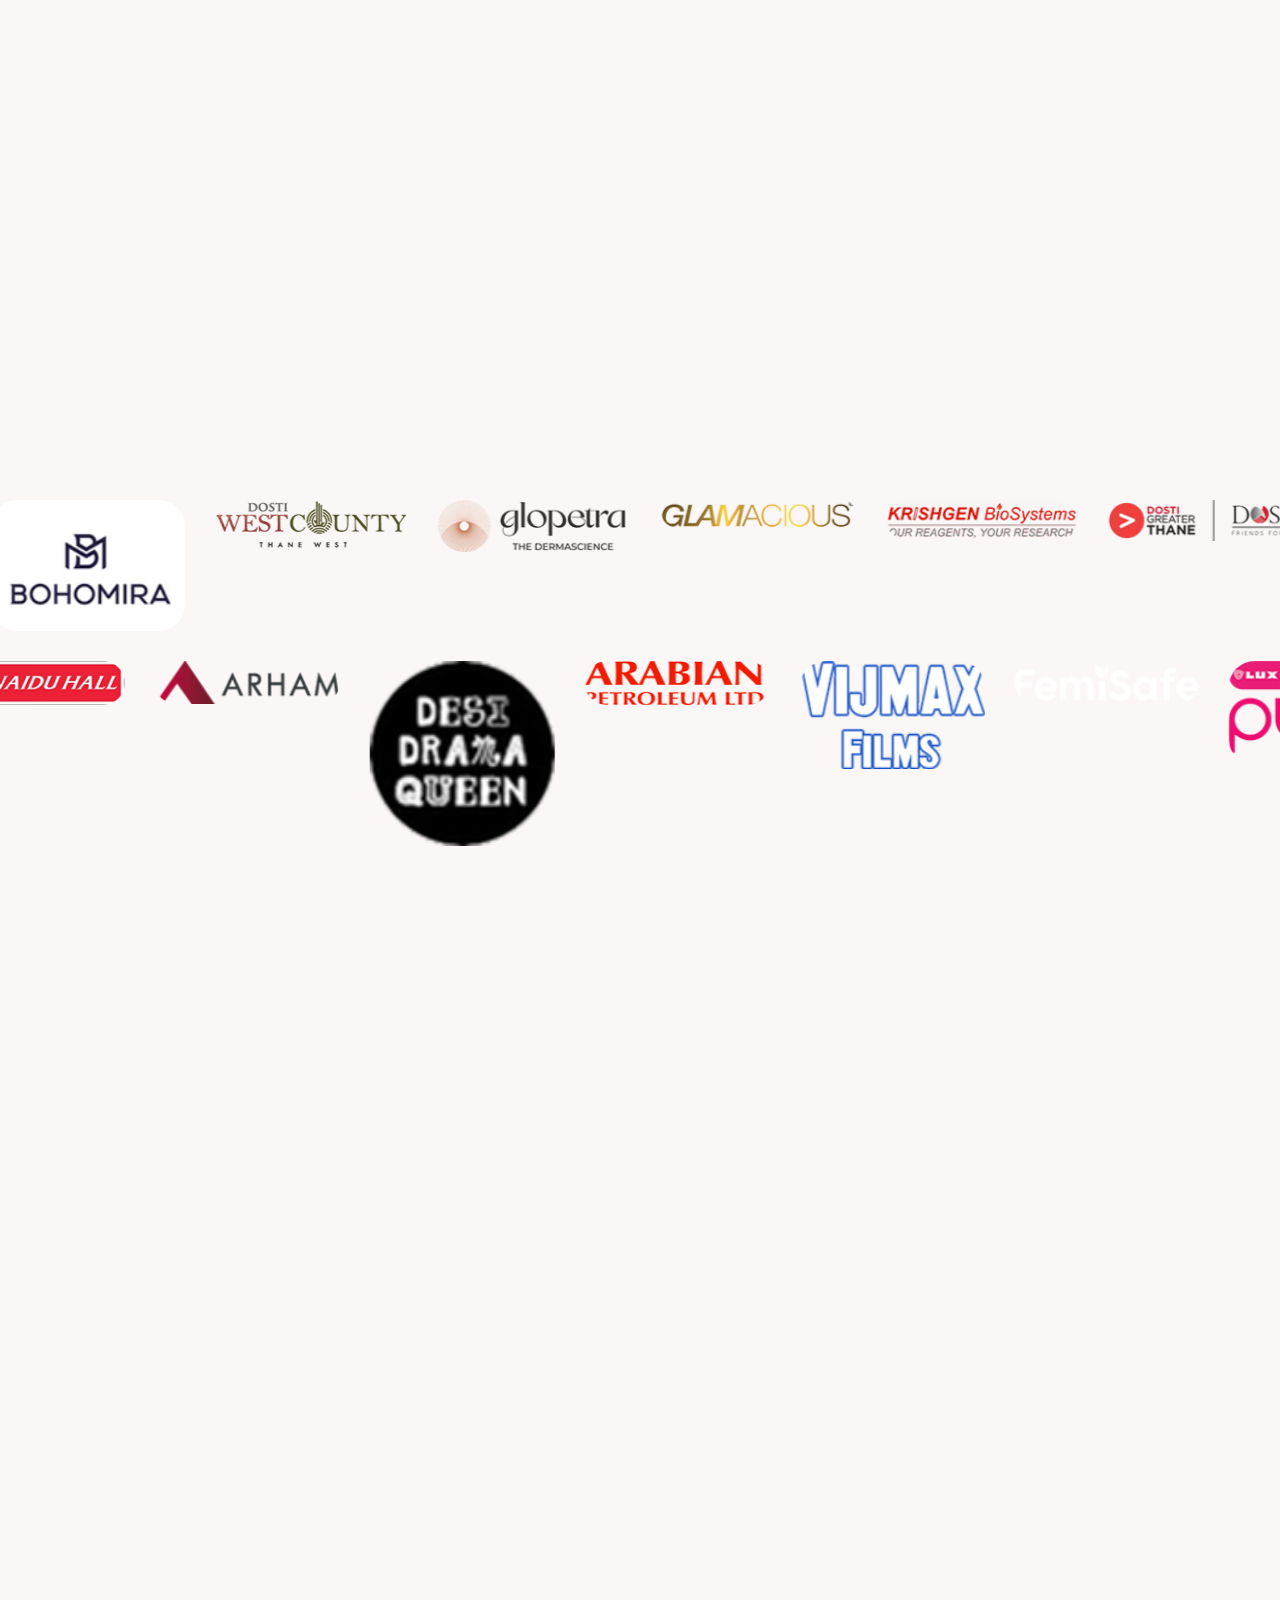
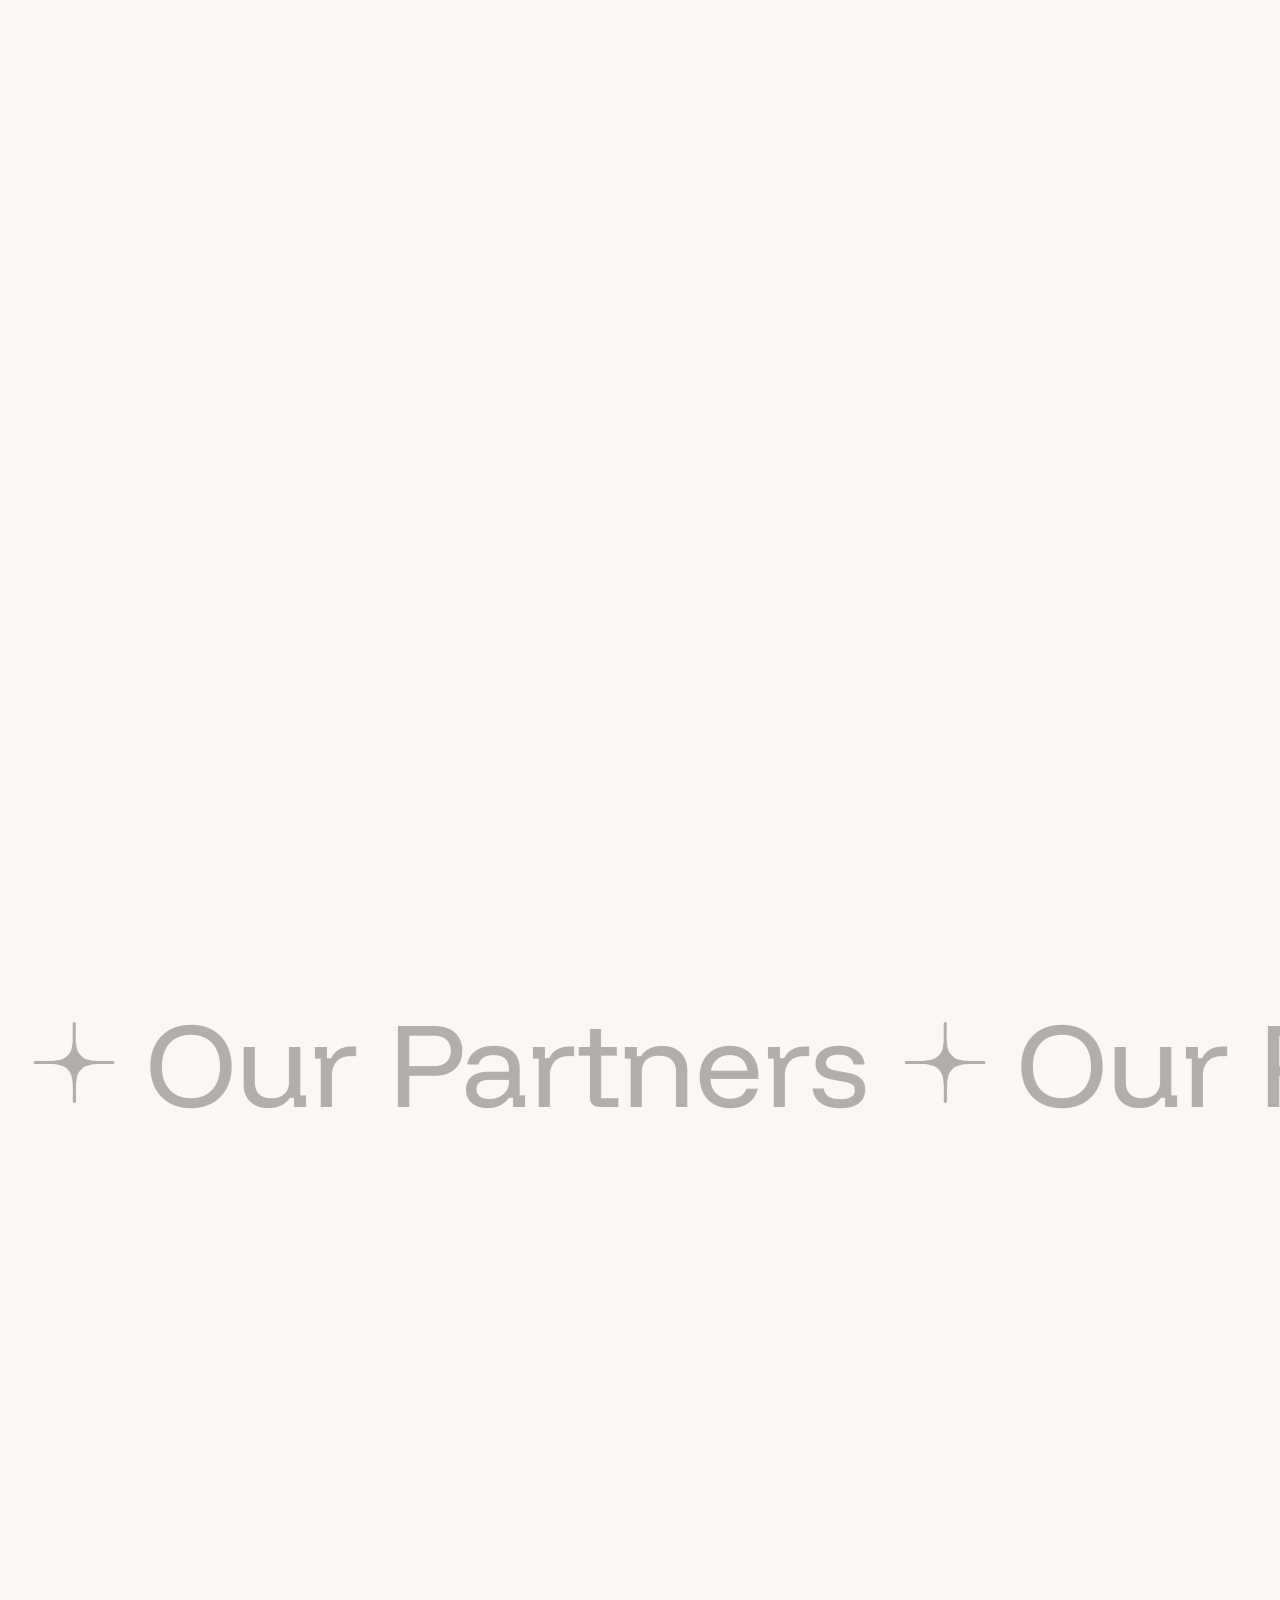
==== commit febea83c: "add service page'" ====
--- a/index.html
+++ b/index.html
@@ -1,2065 +1,2066 @@
 <!DOCTYPE html>
 <html lang="en" dir="ltr">
 
-  <head>
-    <meta charset="UTF-8">
-
-    <!-- Page Title -->
-    <title>Rayo - Digital Agency & Personal Portfolio HTML Template</title>
-
-    <!-- Meta Tags -->
-    <meta name="description" content="Elevate your digital presence with Rayo - dynamic and stylish HTML template designed for creative agencies and personal brands. With modern layouts, smooth interactions and a polished aesthetic, Rayo template helps showcase projects, services and expertise with clarity and impact.">
-    <meta name="keywords" content="mix_design, resume, portfolio, personal page, cv, template, one page, responsive, html5, css3, creative, clean">
-    <meta name="author" content="mix_design">
-
-    <!-- Viewport Meta-->
-    <meta http-equiv="X-UA-Compatible" content="IE=edge">
-    <meta name="viewport" content="width=device-width, initial-scale=1, maximum-scale=1">
-
-    <!-- Template Favicon & Icons Start -->
-    <link rel="icon" href="img/favicon/favicon.ico" sizes="any">
-    <link rel="icon" href="img/favicon/icon.svg" type="image/svg+xml">
-    <link rel="apple-touch-icon" href="img/favicon/apple-touch-icon.png">
-    <link rel="manifest" href="img/favicon/manifest.webmanifest">
-    <!-- Template Favicon & Icons End -->
-
-    <!-- Facebook Metadata Start -->
-    <meta property="og:image:height" content="1200">
-    <meta property="og:image:width" content="1200">
-    <meta property="og:title" content="Rayo - Digital Agency & Personal Portfolio HTML Template">
-    <meta property="og:description" content="Elevate your digital presence with Rayo - dynamic and stylish HTML template designed for creative agencies and personal brands. With modern layouts, smooth interactions and a polished aesthetic, Rayo template helps showcase projects, services and expertise with clarity and impact.">
-    <meta property="og:url" content="https://mixdesign.dev/themeforest/rayo">
-    <meta property="og:image" content="https://mixdesign.dev/themeforest/rayo/img/og-image.jpg">
-    <!-- Facebook Metadata End -->
-
-    <!-- Template Styles Start -->
-    <link rel="stylesheet" type="text/css" href="css/loaders/loader.css">
-    <link rel="stylesheet" type="text/css" href="css/plugins.css">
-    <link rel="stylesheet" type="text/css" href="css/main.css">
-    <!-- Template Styles End -->
-
-    <!-- Custom Browser Color Start -->
-    <meta name="theme-color" media="(prefers-color-scheme: light)" content="#FAF7F6">
-    <meta name="theme-color" media="(prefers-color-scheme: dark)" content="#161616">
-    <meta name="msapplication-navbutton-color" content="#161616">
-    <meta name="mobile-web-app-capable" content="yes">
-    <meta name="apple-mobile-web-app-status-bar-style" content="black-translucent">
-    <!-- Custom Browser Color End -->
-    
-  </head>
-
-  <body>
-
-    <!-- Loader Start -->
-    <div id="loader" class="loader">
-      <div class="loader__wrapper">
-        <div class="loader__content">
-          <div class="loader__count">
-            <span class="count__text">0</span>
-            <span class="count__percent">%</span>
-          </div>
+<head>
+  <meta charset="UTF-8">
+
+  <!-- Page Title -->
+  <title>Rayo - Digital Agency & Personal Portfolio HTML Template</title>
+
+  <!-- Meta Tags -->
+  <meta name="description"
+    content="Elevate your digital presence with Rayo - dynamic and stylish HTML template designed for creative agencies and personal brands. With modern layouts, smooth interactions and a polished aesthetic, Rayo template helps showcase projects, services and expertise with clarity and impact.">
+  <meta name="keywords"
+    content="mix_design, resume, portfolio, personal page, cv, template, one page, responsive, html5, css3, creative, clean">
+  <meta name="author" content="mix_design">
+
+  <!-- Viewport Meta-->
+  <meta http-equiv="X-UA-Compatible" content="IE=edge">
+  <meta name="viewport" content="width=device-width, initial-scale=1, maximum-scale=1">
+
+  <!-- Template Favicon & Icons Start -->
+  <link rel="icon" href="img/favicon/favicon.ico" sizes="any">
+  <link rel="icon" href="img/favicon/icon.svg" type="image/svg+xml">
+  <link rel="apple-touch-icon" href="img/favicon/apple-touch-icon.png">
+  <link rel="manifest" href="img/favicon/manifest.webmanifest">
+  <!-- Template Favicon & Icons End -->
+
+  <!-- Facebook Metadata Start -->
+  <meta property="og:image:height" content="1200">
+  <meta property="og:image:width" content="1200">
+  <meta property="og:title" content="Rayo - Digital Agency & Personal Portfolio HTML Template">
+  <meta property="og:description"
+    content="Elevate your digital presence with Rayo - dynamic and stylish HTML template designed for creative agencies and personal brands. With modern layouts, smooth interactions and a polished aesthetic, Rayo template helps showcase projects, services and expertise with clarity and impact.">
+  <meta property="og:url" content="https://mixdesign.dev/themeforest/rayo">
+  <meta property="og:image" content="https://mixdesign.dev/themeforest/rayo/img/og-image.jpg">
+  <!-- Facebook Metadata End -->
+
+  <!-- Template Styles Start -->
+  <link rel="stylesheet" type="text/css" href="css/loaders/loader.css">
+  <link rel="stylesheet" type="text/css" href="css/plugins.css">
+  <link rel="stylesheet" type="text/css" href="css/main.css">
+  <!-- Template Styles End -->
+
+  <!-- Custom Browser Color Start -->
+  <meta name="theme-color" media="(prefers-color-scheme: light)" content="#FAF7F6">
+  <meta name="theme-color" media="(prefers-color-scheme: dark)" content="#161616">
+  <meta name="msapplication-navbutton-color" content="#161616">
+  <meta name="mobile-web-app-capable" content="yes">
+  <meta name="apple-mobile-web-app-status-bar-style" content="black-translucent">
+  <!-- Custom Browser Color End -->
+
+</head>
+
+<body>
+
+  <!-- Loader Start -->
+  <div id="loader" class="loader">
+    <div class="loader__wrapper">
+      <div class="loader__content">
+        <div class="loader__count">
+          <span class="count__text">0</span>
+          <span class="count__percent">%</span>
         </div>
       </div>
     </div>
-    <!-- Loader End -->
-
-    <!-- Menu & Menu Hamburger Start -->
-    <nav class="mxd-nav__wrap" data-lenis-prevent="">
-
-      <!-- Hamburger Start -->
-      <div class="mxd-nav__contain loading__fade">
-        <a href="#0" class="mxd-nav__hamburger">
-          <!-- flip element -->
-          <div class="hamburger__base"></div>
-          <div class="hamburger__line"></div>
-          <div class="hamburger__line"></div>
-        </a>
+  </div>
+  <!-- Loader End -->
+
+  <!-- Menu & Menu Hamburger Start -->
+  <nav class="mxd-nav__wrap" data-lenis-prevent="">
+
+    <!-- Hamburger Start -->
+    <div class="mxd-nav__contain loading__fade">
+      <a href="#0" class="mxd-nav__hamburger">
+        <!-- flip element -->
+        <div class="hamburger__base"></div>
+        <div class="hamburger__line"></div>
+        <div class="hamburger__line"></div>
+      </a>
+    </div>
+    <!-- Hamburger End -->
+
+    <!-- Main Navigation Start -->
+    <div class="mxd-menu__wrapper">
+      <!-- background active layer -->
+      <div class="mxd-menu__base"></div>
+      <!-- menu container -->
+      <div class="mxd-menu__contain">
+        <div class="mxd-menu__inner">
+          <!-- left side -->
+          <div class="mxd-menu__left">
+            <p class="mxd-menu__caption menu-fade-in">🦄 Innovative design<br>and cutting-edge development</p>
+            <div class="main-menu">
+              <nav class="main-menu__content">
+                <ul id="main-menu" class="main-menu__accordion">
+                  <li class="main-menu__item">
+                    <div class="main-menu__toggle">
+                      <span class="main-menu__link btn btn-anim">
+                        <span class="btn-caption">Home</span>
+                      </span>
+                      <svg xmlns="http://www.w3.org/2000/svg" width="20" height="20" version="1.1" viewBox="0 0 20 20">
+                        <path
+                          d="M19.6,9.6h-3.9c-.4,0-1.8-.2-1.8-.2-.6,0-1.1-.2-1.6-.6-.5-.3-.9-.8-1.2-1.2-.3-.4-.4-.9-.5-1.4,0,0,0-1.1-.2-1.5V.4c0-.2-.2-.4-.4-.4s-.4.2-.4.4v4.4c0,.4-.2,1.5-.2,1.5,0,.5-.2,1-.5,1.4-.3.5-.7.9-1.2,1.2s-1,.5-1.6.6c0,0-1.2,0-1.7.2H.4c-.2,0-.4.2-.4.4s.2.4.4.4h4.1c.4,0,1.7.2,1.7.2.6,0,1.1.2,1.6.6.4.3.8.7,1.1,1.1.3.5.5,1,.6,1.6,0,0,0,1.3.2,1.7v4.1c0,.2.2.4.4.4s.4-.2.4-.4v-4.1c0-.4.2-1.7.2-1.7,0-.6.2-1.1.6-1.6.3-.4.7-.8,1.1-1.1.5-.3,1-.5,1.6-.6,0,0,1.3,0,1.8-.2h3.9c.2,0,.4-.2.4-.4s-.2-.4-.4-.4h0Z" />
+                      </svg>
+                    </div>
+                    <ul class="submenu">
+                      <li class="submenu__item active">
+                        <a href="index-main.html">Main home</a>
+                      </li>
+                      <li class="submenu__item">
+                        <a href="index-software-development-company.html">Software development company</a>
+                      </li>
+                      <li class="submenu__item">
+                        <a href="index-freelancer-portfolio.html">Freelancer portfolio</a>
+                      </li>
+                      <li class="submenu__item">
+                        <a href="index-digital-agency.html">Digital agency</a>
+                      </li>
+                      <li class="submenu__item">
+                        <a href="index-creative-design-studio.html">Creative design studio</a>
+                      </li>
+                      <li class="submenu__item">
+                        <a href="index-personal-portfolio.html">Personal portfolio</a>
+                      </li>
+                      <li class="submenu__item">
+                        <a href="index-web-agency.html">Web agency</a>
+                      </li>
+                      <li class="submenu__item">
+                        <a href="index-creative-developer.html">Creative developer</a>
+                      </li>
+                      <li class="submenu__item">
+                        <a href="index-designer.html">Designer</a>
+                      </li>
+                    </ul>
+                  </li>
+                  <li class="main-menu__item">
+                    <div class="main-menu__toggle">
+                      <span class="main-menu__link btn btn-anim">
+                        <span class="btn-caption">Works</span>
+                      </span>
+                      <svg xmlns="http://www.w3.org/2000/svg" width="20" height="20" version="1.1" viewBox="0 0 20 20">
+                        <path
+                          d="M19.6,9.6h-3.9c-.4,0-1.8-.2-1.8-.2-.6,0-1.1-.2-1.6-.6-.5-.3-.9-.8-1.2-1.2-.3-.4-.4-.9-.5-1.4,0,0,0-1.1-.2-1.5V.4c0-.2-.2-.4-.4-.4s-.4.2-.4.4v4.4c0,.4-.2,1.5-.2,1.5,0,.5-.2,1-.5,1.4-.3.5-.7.9-1.2,1.2s-1,.5-1.6.6c0,0-1.2,0-1.7.2H.4c-.2,0-.4.2-.4.4s.2.4.4.4h4.1c.4,0,1.7.2,1.7.2.6,0,1.1.2,1.6.6.4.3.8.7,1.1,1.1.3.5.5,1,.6,1.6,0,0,0,1.3.2,1.7v4.1c0,.2.2.4.4.4s.4-.2.4-.4v-4.1c0-.4.2-1.7.2-1.7,0-.6.2-1.1.6-1.6.3-.4.7-.8,1.1-1.1.5-.3,1-.5,1.6-.6,0,0,1.3,0,1.8-.2h3.9c.2,0,.4-.2.4-.4s-.2-.4-.4-.4h0Z" />
+                      </svg>
+                    </div>
+                    <ul class="submenu">
+                      <li class="submenu__item">
+                        <a href="works-simple.html">Portfolio</a>
+                      </li>
+                      <li class="submenu__item">
+                        <a href="works-masonry.html">Works masonry</a>
+                      </li>
+                      <li class="submenu__item">
+                        <a href="project-details.html">Project details</a>
+                      </li>
+                    </ul>
+                  </li>
+                  <li class="main-menu__item">
+                    <div class="main-menu__toggle">
+                      <span class="main-menu__link btn btn-anim">
+                        <span class="btn-caption">Pages</span>
+                      </span>
+                      <svg xmlns="http://www.w3.org/2000/svg" width="20" height="20" version="1.1" viewBox="0 0 20 20">
+                        <path
+                          d="M19.6,9.6h-3.9c-.4,0-1.8-.2-1.8-.2-.6,0-1.1-.2-1.6-.6-.5-.3-.9-.8-1.2-1.2-.3-.4-.4-.9-.5-1.4,0,0,0-1.1-.2-1.5V.4c0-.2-.2-.4-.4-.4s-.4.2-.4.4v4.4c0,.4-.2,1.5-.2,1.5,0,.5-.2,1-.5,1.4-.3.5-.7.9-1.2,1.2s-1,.5-1.6.6c0,0-1.2,0-1.7.2H.4c-.2,0-.4.2-.4.4s.2.4.4.4h4.1c.4,0,1.7.2,1.7.2.6,0,1.1.2,1.6.6.4.3.8.7,1.1,1.1.3.5.5,1,.6,1.6,0,0,0,1.3.2,1.7v4.1c0,.2.2.4.4.4s.4-.2.4-.4v-4.1c0-.4.2-1.7.2-1.7,0-.6.2-1.1.6-1.6.3-.4.7-.8,1.1-1.1.5-.3,1-.5,1.6-.6,0,0,1.3,0,1.8-.2h3.9c.2,0,.4-.2.4-.4s-.2-.4-.4-.4h0Z" />
+                      </svg>
+                    </div>
+                    <ul class="submenu">
+                      <li class="submenu__item">
+                        <a href="about-me.html">About me</a>
+                      </li>
+                      <li class="submenu__item">
+                        <a href="about-us.html">About us</a>
+                      </li>
+                      <li class="submenu__item">
+                        <a href="services.html">Services</a>
+                      </li>
+                      <li class="submenu__item">
+                        <a href="team.html">Our team</a>
+                      </li>
+                      <li class="submenu__item">
+                        <a href="pricing.html">Pricing</a>
+                      </li>
+                      <li class="submenu__item">
+                        <a href="faq.html">FAQ page</a>
+                      </li>
+                      <li class="submenu__item">
+                        <a href="404.html">404 error page</a>
+                      </li>
+                      <li class="submenu__item">
+                        <a href="index.html">Landing page</a>
+                      </li>
+                    </ul>
+                  </li>
+                  <li class="main-menu__item">
+                    <div class="main-menu__toggle">
+                      <span class="main-menu__link btn btn-anim">
+                        <span class="btn-caption">Insights</span>
+                      </span>
+                      <svg xmlns="http://www.w3.org/2000/svg" width="20" height="20" version="1.1" viewBox="0 0 20 20">
+                        <path
+                          d="M19.6,9.6h-3.9c-.4,0-1.8-.2-1.8-.2-.6,0-1.1-.2-1.6-.6-.5-.3-.9-.8-1.2-1.2-.3-.4-.4-.9-.5-1.4,0,0,0-1.1-.2-1.5V.4c0-.2-.2-.4-.4-.4s-.4.2-.4.4v4.4c0,.4-.2,1.5-.2,1.5,0,.5-.2,1-.5,1.4-.3.5-.7.9-1.2,1.2s-1,.5-1.6.6c0,0-1.2,0-1.7.2H.4c-.2,0-.4.2-.4.4s.2.4.4.4h4.1c.4,0,1.7.2,1.7.2.6,0,1.1.2,1.6.6.4.3.8.7,1.1,1.1.3.5.5,1,.6,1.6,0,0,0,1.3.2,1.7v4.1c0,.2.2.4.4.4s.4-.2.4-.4v-4.1c0-.4.2-1.7.2-1.7,0-.6.2-1.1.6-1.6.3-.4.7-.8,1.1-1.1.5-.3,1-.5,1.6-.6,0,0,1.3,0,1.8-.2h3.9c.2,0,.4-.2.4-.4s-.2-.4-.4-.4h0Z" />
+                      </svg>
+                    </div>
+                    <ul class="submenu">
+                      <li class="submenu__item">
+                        <a href="blog-standard.html">Blog standard</a>
+                      </li>
+                      <li class="submenu__item">
+                        <a href="blog-creative.html">Blog creative</a>
+                      </li>
+                      <li class="submenu__item">
+                        <a href="blog-article.html">Single post</a>
+                      </li>
+                    </ul>
+                  </li>
+                  <li class="main-menu__item">
+                    <a class="main-menu__link btn btn-anim" href="contact.html">
+                      <span class="btn-caption">Contact</span>
+                    </a>
+                  </li>
+                </ul>
+              </nav>
+            </div>
+          </div>
+          <!-- right side -->
+          <div class="mxd-menu__right">
+            <div class="menu-promo">
+              <div class="menu-promo__content">
+                <p class="menu-promo__caption menu-fade-in">👋 Nice to see you!<br>I'm Alex Walker, digital
+                  designer and illustrator based in Odesa, Ukraine</p>
+                <div class="menu-promo__video">
+                  <video class="menu-video" id="inner-video" preload="auto" autoplay="autoplay" loop="loop"
+                    muted="muted" poster="https://dummyimage.com/540x310/5d5d5d/737373">
+                    <source type="video/mp4" src="video/540x310_video.mp4">
+                    <source type="video/webm" src="video/540x310_video.webm">
+                    <source type="video/ogv" src="video/540x310_video.ogv">
+                  </video>
+                </div>
+              </div>
+            </div>
+          </div>
+          <!-- data bottom line -->
+          <div class="mxd-menu__data menu-fade-in">
+            <p class="t-xsmall">
+              Made with
+              <i class="ph-fill ph-heart t-additional"></i>
+              by
+              <a class="no-effect" href="https://1.envato.market/EKA9WD" target="_blank">Mix_Design</a>
+            </p>
+            <p class="t-xsmall">
+              <i class="ph ph-copyright"></i>
+              2025
+            </p>
+          </div>
+        </div>
       </div>
-      <!-- Hamburger End -->
-
-      <!-- Main Navigation Start -->
-      <div class="mxd-menu__wrapper">
-        <!-- background active layer -->
-        <div class="mxd-menu__base"></div>
-        <!-- menu container -->
-        <div class="mxd-menu__contain">
-          <div class="mxd-menu__inner">
-            <!-- left side -->
-            <div class="mxd-menu__left">
-              <p class="mxd-menu__caption menu-fade-in">🦄 Innovative design<br>and cutting-edge development</p>
-              <div class="main-menu">
-                <nav class="main-menu__content">
-                  <ul id="main-menu" class="main-menu__accordion">
-                    <li class="main-menu__item">
-                      <div class="main-menu__toggle">
-                        <span class="main-menu__link btn btn-anim">
-                          <span class="btn-caption">Home</span>
-                        </span>
-                        <svg xmlns="http://www.w3.org/2000/svg" width="20" height="20" version="1.1" viewBox="0 0 20 20">
-                          <path d="M19.6,9.6h-3.9c-.4,0-1.8-.2-1.8-.2-.6,0-1.1-.2-1.6-.6-.5-.3-.9-.8-1.2-1.2-.3-.4-.4-.9-.5-1.4,0,0,0-1.1-.2-1.5V.4c0-.2-.2-.4-.4-.4s-.4.2-.4.4v4.4c0,.4-.2,1.5-.2,1.5,0,.5-.2,1-.5,1.4-.3.5-.7.9-1.2,1.2s-1,.5-1.6.6c0,0-1.2,0-1.7.2H.4c-.2,0-.4.2-.4.4s.2.4.4.4h4.1c.4,0,1.7.2,1.7.2.6,0,1.1.2,1.6.6.4.3.8.7,1.1,1.1.3.5.5,1,.6,1.6,0,0,0,1.3.2,1.7v4.1c0,.2.2.4.4.4s.4-.2.4-.4v-4.1c0-.4.2-1.7.2-1.7,0-.6.2-1.1.6-1.6.3-.4.7-.8,1.1-1.1.5-.3,1-.5,1.6-.6,0,0,1.3,0,1.8-.2h3.9c.2,0,.4-.2.4-.4s-.2-.4-.4-.4h0Z"/>
-                        </svg>
-                      </div>
-                      <ul class="submenu">
-                        <li class="submenu__item active">
-                          <a href="index-main.html">Main home</a>
-                        </li>
-                        <li class="submenu__item">
-                          <a href="index-software-development-company.html">Software development company</a>
-                        </li>
-                        <li class="submenu__item">
-                          <a href="index-freelancer-portfolio.html">Freelancer portfolio</a>
-                        </li>
-                        <li class="submenu__item">
-                          <a href="index-digital-agency.html">Digital agency</a>
-                        </li>
-                        <li class="submenu__item">
-                          <a href="index-creative-design-studio.html">Creative design studio</a>
-                        </li>
-                        <li class="submenu__item">
-                          <a href="index-personal-portfolio.html">Personal portfolio</a>
-                        </li>
-                        <li class="submenu__item">
-                          <a href="index-web-agency.html">Web agency</a>
-                        </li>
-                        <li class="submenu__item">
-                          <a href="index-creative-developer.html">Creative developer</a>
-                        </li>
-                        <li class="submenu__item">
-                          <a href="index-designer.html">Designer</a>
-                        </li>
-                      </ul>
-                    </li>
-                    <li class="main-menu__item">
-                      <div class="main-menu__toggle">
-                        <span class="main-menu__link btn btn-anim">
-                          <span class="btn-caption">Works</span>
-                        </span>
-                        <svg xmlns="http://www.w3.org/2000/svg" width="20" height="20" version="1.1" viewBox="0 0 20 20">
-                          <path d="M19.6,9.6h-3.9c-.4,0-1.8-.2-1.8-.2-.6,0-1.1-.2-1.6-.6-.5-.3-.9-.8-1.2-1.2-.3-.4-.4-.9-.5-1.4,0,0,0-1.1-.2-1.5V.4c0-.2-.2-.4-.4-.4s-.4.2-.4.4v4.4c0,.4-.2,1.5-.2,1.5,0,.5-.2,1-.5,1.4-.3.5-.7.9-1.2,1.2s-1,.5-1.6.6c0,0-1.2,0-1.7.2H.4c-.2,0-.4.2-.4.4s.2.4.4.4h4.1c.4,0,1.7.2,1.7.2.6,0,1.1.2,1.6.6.4.3.8.7,1.1,1.1.3.5.5,1,.6,1.6,0,0,0,1.3.2,1.7v4.1c0,.2.2.4.4.4s.4-.2.4-.4v-4.1c0-.4.2-1.7.2-1.7,0-.6.2-1.1.6-1.6.3-.4.7-.8,1.1-1.1.5-.3,1-.5,1.6-.6,0,0,1.3,0,1.8-.2h3.9c.2,0,.4-.2.4-.4s-.2-.4-.4-.4h0Z"/>
-                        </svg>
-                      </div>
-                      <ul class="submenu">
-                        <li class="submenu__item">
-                          <a href="works-simple.html">Portfolio</a>
-                        </li>
-                        <li class="submenu__item">
-                          <a href="works-masonry.html">Works masonry</a>
-                        </li>
-                        <li class="submenu__item">
-                          <a href="project-details.html">Project details</a>
-                        </li>
-                      </ul>
-                    </li>
-                    <li class="main-menu__item">
-                      <div class="main-menu__toggle">
-                        <span class="main-menu__link btn btn-anim">
-                          <span class="btn-caption">Pages</span>
-                        </span>
-                        <svg xmlns="http://www.w3.org/2000/svg" width="20" height="20" version="1.1" viewBox="0 0 20 20">
-                          <path d="M19.6,9.6h-3.9c-.4,0-1.8-.2-1.8-.2-.6,0-1.1-.2-1.6-.6-.5-.3-.9-.8-1.2-1.2-.3-.4-.4-.9-.5-1.4,0,0,0-1.1-.2-1.5V.4c0-.2-.2-.4-.4-.4s-.4.2-.4.4v4.4c0,.4-.2,1.5-.2,1.5,0,.5-.2,1-.5,1.4-.3.5-.7.9-1.2,1.2s-1,.5-1.6.6c0,0-1.2,0-1.7.2H.4c-.2,0-.4.2-.4.4s.2.4.4.4h4.1c.4,0,1.7.2,1.7.2.6,0,1.1.2,1.6.6.4.3.8.7,1.1,1.1.3.5.5,1,.6,1.6,0,0,0,1.3.2,1.7v4.1c0,.2.2.4.4.4s.4-.2.4-.4v-4.1c0-.4.2-1.7.2-1.7,0-.6.2-1.1.6-1.6.3-.4.7-.8,1.1-1.1.5-.3,1-.5,1.6-.6,0,0,1.3,0,1.8-.2h3.9c.2,0,.4-.2.4-.4s-.2-.4-.4-.4h0Z"/>
-                        </svg>
-                      </div>
-                      <ul class="submenu">
-                        <li class="submenu__item">
-                          <a href="about-me.html">About me</a>
-                        </li>
-                        <li class="submenu__item">
-                          <a href="about-us.html">About us</a>
-                        </li>
-                        <li class="submenu__item">
-                          <a href="services.html">Services</a>
-                        </li>
-                        <li class="submenu__item">
-                          <a href="team.html">Our team</a>
-                        </li>
-                        <li class="submenu__item">
-                          <a href="pricing.html">Pricing</a>
-                        </li>
-                        <li class="submenu__item">
-                          <a href="faq.html">FAQ page</a>
-                        </li>
-                        <li class="submenu__item">
-                          <a href="404.html">404 error page</a>
-                        </li>
-                        <li class="submenu__item">
-                          <a href="index.html">Landing page</a>
-                        </li>
-                      </ul>
-                    </li>
-                    <li class="main-menu__item">
-                      <div class="main-menu__toggle">
-                        <span class="main-menu__link btn btn-anim">
-                          <span class="btn-caption">Insights</span>
-                        </span>
-                        <svg xmlns="http://www.w3.org/2000/svg" width="20" height="20" version="1.1" viewBox="0 0 20 20">
-                          <path d="M19.6,9.6h-3.9c-.4,0-1.8-.2-1.8-.2-.6,0-1.1-.2-1.6-.6-.5-.3-.9-.8-1.2-1.2-.3-.4-.4-.9-.5-1.4,0,0,0-1.1-.2-1.5V.4c0-.2-.2-.4-.4-.4s-.4.2-.4.4v4.4c0,.4-.2,1.5-.2,1.5,0,.5-.2,1-.5,1.4-.3.5-.7.9-1.2,1.2s-1,.5-1.6.6c0,0-1.2,0-1.7.2H.4c-.2,0-.4.2-.4.4s.2.4.4.4h4.1c.4,0,1.7.2,1.7.2.6,0,1.1.2,1.6.6.4.3.8.7,1.1,1.1.3.5.5,1,.6,1.6,0,0,0,1.3.2,1.7v4.1c0,.2.2.4.4.4s.4-.2.4-.4v-4.1c0-.4.2-1.7.2-1.7,0-.6.2-1.1.6-1.6.3-.4.7-.8,1.1-1.1.5-.3,1-.5,1.6-.6,0,0,1.3,0,1.8-.2h3.9c.2,0,.4-.2.4-.4s-.2-.4-.4-.4h0Z"/>
-                        </svg>
-                      </div>
-                      <ul class="submenu">
-                        <li class="submenu__item">
-                          <a href="blog-standard.html">Blog standard</a>
-                        </li>
-                        <li class="submenu__item">
-                          <a href="blog-creative.html">Blog creative</a>
-                        </li>
-                        <li class="submenu__item">
-                          <a href="blog-article.html">Single post</a>
-                        </li>
-                      </ul>
-                    </li>
-                    <li class="main-menu__item">
-                      <a class="main-menu__link btn btn-anim" href="contact.html">
-                        <span class="btn-caption">Contact</span>
-                      </a>
-                    </li>
-                  </ul>
-                </nav>
-              </div>
-            </div>
-            <!-- right side -->
-            <div class="mxd-menu__right">
-              <div class="menu-promo">
-                <div class="menu-promo__content">
-                  <p class="menu-promo__caption menu-fade-in">👋 Nice to see you!<br>I'm Alex Walker, digital 
-                    designer and illustrator based in Odesa, Ukraine</p>
-                  <div class="menu-promo__video">
-                    <video class="menu-video" id="inner-video" preload="auto" autoplay="autoplay" loop="loop" muted="muted" poster="https://dummyimage.com/540x310/5d5d5d/737373">
-                      <source type="video/mp4" src="video/540x310_video.mp4">
-                      <source type="video/webm" src="video/540x310_video.webm">
-                      <source type="video/ogv" src="video/540x310_video.ogv">
-                    </video>
-                  </div>
-                </div>
-              </div>
-            </div>
-            <!-- data bottom line -->
-            <div class="mxd-menu__data menu-fade-in">
-              <p class="t-xsmall">
-                Made with
-                <i class="ph-fill ph-heart t-additional"></i>
-                by
-                <a class="no-effect" href="https://1.envato.market/EKA9WD" target="_blank">Mix_Design</a>
-              </p>
-              <p class="t-xsmall">
-                <i class="ph ph-copyright"></i>
-                2025
-              </p>
-            </div>
-          </div>
-        </div>
-      </div>
-      <!-- Main Navigation End -->
-
-    </nav>
-    <!-- Menu & Menu Hamburger End -->
-
-    <!-- Header Start -->
-    <header id="header" class="mxd-header">
-      <!-- header logo -->
-      <div class="mxd-header__logo loading__fade">
-        <a href="index-main.html" class="mxd-logo">
-          <!-- logo icon -->
+    </div>
+    <!-- Main Navigation End -->
+
+  </nav>
+  <!-- Menu & Menu Hamburger End -->
+  <!-- Header Start -->
+  <header id="header" class="mxd-header">
+    <!-- header logo -->
+    <div class="mxd-header__logo loading__fade">
+      <a href="index-main.html" class="mxd-logo">
+        <!-- logo icon -->
         <img src="img/logo.png" class="mxd-logo__image">
-     
-        </a>
-      </div>
-      <!-- header controls -->
-      <div class="mxd-header__controls loading__fade">
-        <button id="color-switcher" class="mxd-color-switcher" type="button" role="switch" aria-label="light/dark mode" aria-checked="true"></button>
-        <a class="btn btn-anim btn-default btn-mobile-icon btn-outline slide-right-up" href="contact.html">
-          <span class="btn-caption">Say Hello</span>
-          <i class="ph-bold ph-arrow-up-right"></i>
-        </a>
-      </div>
-    </header>
-    <!-- Header End -->
-
-    <!-- Page Content Start -->
-    <main id="mxd-page-content" class="mxd-page-content">
-
-      <!-- Hero Section Start -->
-      <div class="mxd-section mxd-hero-section mxd-hero-fullheight">
-        <div class="mxd-hero-01">
-          <div class="mxd-hero-01__wrap loading-wrap">
-            <!-- top group -->
-            <div class="mxd-hero-01__top">
-              <div class="mxd-hero-01__title-wrap">
-                <!-- title images -->
-                <div class="mxd-hero-01__images mxd-floating-img">
-                  <div class="hero-01-image image-01 mxd-floating-img__item loading__fade">
-                                    <img class="mxd-pulse" src="img/hero/01_hero-img.webp" alt="Hero Image">
-                                </div>
-                                <div class="hero-01-image image-02 mxd-floating-img__item loading__fade">
-                                    <img class="mxd-move" src="img/hero/02_hero-img.webp" alt="Hero Image">
-                                </div>
-                                <div class="hero-01-image image-03 mxd-floating-img__item loading__fade">
-                                    <img class="mxd-rotate" src="img/hero/03_hero-img.webp" alt="Hero Image">
-                                </div>
-                </div>
-                <!-- title marquee -->
-                <div class="mxd-hero-01__marquee loading__item">
-                  <div class="marquee marquee-right--gsap">
-                    <div class="marquee__toright marquee-flex">
-                      <!-- single item -->
-                      <div class="marquee__item item-regular text">
-                        <p>tech</p>
-                        <svg version="1.1" xmlns="http://www.w3.org/2000/svg" viewBox="0 0 80 80" fill="currentColor">
-                          <path fill="currentColor" d="M78.4,38.4c0,0-11.8,0-15.8,0c-1.6,0-4.8-0.2-7.1-0.8c-2.3-0.6-4.3-0.8-6.3-2.4c-2-1.2-3.5-3.2-4.7-4.8
+
+      </a>
+    </div>
+    <!-- header controls -->
+    <div class="mxd-header__controls loading__fade">
+      <button id="color-switcher" class="mxd-color-switcher" type="button" role="switch" aria-label="light/dark mode"
+        aria-checked="true"></button>
+      <a class="btn btn-anim btn-default btn-mobile-icon btn-outline slide-right-up" href="contact.html">
+        <span class="btn-caption">Say Hello</span>
+        <i class="ph-bold ph-arrow-up-right"></i>
+      </a>
+    </div>
+  </header>
+  <!-- Header End -->
+
+  <!-- Page Content Start -->
+  <main id="mxd-page-content" class="mxd-page-content">
+
+    <!-- Hero Section Start -->
+    <div class="mxd-section mxd-hero-section mxd-hero-fullheight">
+      <div class="mxd-hero-01">
+        <div class="mxd-hero-01__wrap loading-wrap">
+          <!-- top group -->
+          <div class="mxd-hero-01__top">
+            <div class="mxd-hero-01__title-wrap">
+              <!-- title images -->
+              <div class="mxd-hero-01__images mxd-floating-img">
+                <div class="hero-01-image image-01 mxd-floating-img__item loading__fade">
+                  <img class="mxd-pulse" src="img/hero/01_hero-img.webp" alt="Hero Image">
+                </div>
+                <div class="hero-01-image image-02 mxd-floating-img__item loading__fade">
+                  <img class="mxd-move" src="img/hero/02_hero-img.webp" alt="Hero Image">
+                </div>
+                <div class="hero-01-image image-03 mxd-floating-img__item loading__fade">
+                  <img class="mxd-rotate" src="img/hero/03_hero-img.webp" alt="Hero Image">
+                </div>
+              </div>
+              <!-- title marquee -->
+              <div class="mxd-hero-01__marquee loading__item">
+                <div class="marquee marquee-right--gsap">
+                  <div class="marquee__toright marquee-flex">
+                    <!-- single item -->
+                    <div class="marquee__item item-regular text">
+                      <p>tech</p>
+                      <svg version="1.1" xmlns="http://www.w3.org/2000/svg" viewBox="0 0 80 80" fill="currentColor">
+                        <path fill="currentColor" d="M78.4,38.4c0,0-11.8,0-15.8,0c-1.6,0-4.8-0.2-7.1-0.8c-2.3-0.6-4.3-0.8-6.3-2.4c-2-1.2-3.5-3.2-4.7-4.8
+                              c-1.2-1.6-1.6-3.6-2-5.5c-0.3-1.5-0.7-4.3-0.8-5.9c-0.2-4.3,0-17.4,0-17.4C41.8,0.8,41,0,40.2,0s-1.6,0.8-1.6,1.6c0,0,0,13.1,0,17.4
+                              c0,1.6-0.6,4.3-0.8,5.9c-0.3,2-0.8,4-2,5.5c-1.2,2-2.8,3.6-4.7,4.8s-4,1.8-6.3,2.4c-1.9,0.5-4.7,0.6-6.7,0.8c-3.9,0.4-16.6,0-16.6,0
+                              C0.8,38.4,0,39.2,0,40c0,0.8,0.8,1.6,1.6,1.6c0,0,12.2,0,16.6,0c1.6,0,4.8,0.3,6.7,0.8c2.3,0.6,4.3,0.8,6.3,2.4
+                              c1.6,1.2,3.2,2.8,4.3,4.4c1.2,2,2.1,3.9,2.4,6.3c0.2,1.7,0.7,4.7,0.8,6.7c0.2,4,0,16.2,0,16.2c0,0.8,0.8,1.6,1.6,1.6
+                              s1.6-0.8,1.6-1.6c0,0,0-12.3,0-16.2c0-1.6,0.5-5.1,0.8-6.7c0.5-2.3,0.8-4.4,2.4-6.3c1.2-1.6,2.8-3.2,4.3-4.4c2-1.2,3.9-2,6.3-2.4
+                              c1.8-0.3,5.1-0.7,7.1-0.8c3.5-0.2,15.8,0,15.8,0c0.8,0,1.6-0.8,1.6-1.6C80,39.2,79.2,38.4,78.4,38.4C78.4,38.4,78.4,38.4,78.4,38.4z
+                              " />
+                      </svg>
+                      <!-- <img class="inject-me" src="img/icons/20x20-rayo-star.svg" alt="Divider Icon"> -->
+                    </div>
+                    <!-- single item -->
+                    <div class="marquee__item item-regular text">
+                      <p>tech</p>
+                      <svg version="1.1" xmlns="http://www.w3.org/2000/svg" viewBox="0 0 80 80" fill="currentColor">
+                        <path fill="currentColor" d="M78.4,38.4c0,0-11.8,0-15.8,0c-1.6,0-4.8-0.2-7.1-0.8c-2.3-0.6-4.3-0.8-6.3-2.4c-2-1.2-3.5-3.2-4.7-4.8
+                              c-1.2-1.6-1.6-3.6-2-5.5c-0.3-1.5-0.7-4.3-0.8-5.9c-0.2-4.3,0-17.4,0-17.4C41.8,0.8,41,0,40.2,0s-1.6,0.8-1.6,1.6c0,0,0,13.1,0,17.4
+                              c0,1.6-0.6,4.3-0.8,5.9c-0.3,2-0.8,4-2,5.5c-1.2,2-2.8,3.6-4.7,4.8s-4,1.8-6.3,2.4c-1.9,0.5-4.7,0.6-6.7,0.8c-3.9,0.4-16.6,0-16.6,0
+                              C0.8,38.4,0,39.2,0,40c0,0.8,0.8,1.6,1.6,1.6c0,0,12.2,0,16.6,0c1.6,0,4.8,0.3,6.7,0.8c2.3,0.6,4.3,0.8,6.3,2.4
+                              c1.6,1.2,3.2,2.8,4.3,4.4c1.2,2,2.1,3.9,2.4,6.3c0.2,1.7,0.7,4.7,0.8,6.7c0.2,4,0,16.2,0,16.2c0,0.8,0.8,1.6,1.6,1.6
+                              s1.6-0.8,1.6-1.6c0,0,0-12.3,0-16.2c0-1.6,0.5-5.1,0.8-6.7c0.5-2.3,0.8-4.4,2.4-6.3c1.2-1.6,2.8-3.2,4.3-4.4c2-1.2,3.9-2,6.3-2.4
+                              c1.8-0.3,5.1-0.7,7.1-0.8c3.5-0.2,15.8,0,15.8,0c0.8,0,1.6-0.8,1.6-1.6C80,39.2,79.2,38.4,78.4,38.4C78.4,38.4,78.4,38.4,78.4,38.4z
+                              " />
+                      </svg>
+                      <!-- <img class="inject-me" src="img/icons/20x20-rayo-star.svg" alt="Divider Icon"> -->
+                    </div>
+                    <!-- single item -->
+                    <div class="marquee__item item-regular text">
+                      <p>tech</p>
+                      <svg version="1.1" xmlns="http://www.w3.org/2000/svg" viewBox="0 0 80 80" fill="currentColor">
+                        <path fill="currentColor" d="M78.4,38.4c0,0-11.8,0-15.8,0c-1.6,0-4.8-0.2-7.1-0.8c-2.3-0.6-4.3-0.8-6.3-2.4c-2-1.2-3.5-3.2-4.7-4.8
+                              c-1.2-1.6-1.6-3.6-2-5.5c-0.3-1.5-0.7-4.3-0.8-5.9c-0.2-4.3,0-17.4,0-17.4C41.8,0.8,41,0,40.2,0s-1.6,0.8-1.6,1.6c0,0,0,13.1,0,17.4
+                              c0,1.6-0.6,4.3-0.8,5.9c-0.3,2-0.8,4-2,5.5c-1.2,2-2.8,3.6-4.7,4.8s-4,1.8-6.3,2.4c-1.9,0.5-4.7,0.6-6.7,0.8c-3.9,0.4-16.6,0-16.6,0
+                              C0.8,38.4,0,39.2,0,40c0,0.8,0.8,1.6,1.6,1.6c0,0,12.2,0,16.6,0c1.6,0,4.8,0.3,6.7,0.8c2.3,0.6,4.3,0.8,6.3,2.4
+                              c1.6,1.2,3.2,2.8,4.3,4.4c1.2,2,2.1,3.9,2.4,6.3c0.2,1.7,0.7,4.7,0.8,6.7c0.2,4,0,16.2,0,16.2c0,0.8,0.8,1.6,1.6,1.6
+                              s1.6-0.8,1.6-1.6c0,0,0-12.3,0-16.2c0-1.6,0.5-5.1,0.8-6.7c0.5-2.3,0.8-4.4,2.4-6.3c1.2-1.6,2.8-3.2,4.3-4.4c2-1.2,3.9-2,6.3-2.4
+                              c1.8-0.3,5.1-0.7,7.1-0.8c3.5-0.2,15.8,0,15.8,0c0.8,0,1.6-0.8,1.6-1.6C80,39.2,79.2,38.4,78.4,38.4C78.4,38.4,78.4,38.4,78.4,38.4z
+                              " />
+                      </svg>
+                      <!-- <img class="inject-me" src="img/icons/20x20-rayo-star.svg" alt="Divider Icon"> -->
+                    </div>
+                    <!-- single item -->
+                    <div class="marquee__item item-regular text">
+                      <p>tech</p>
+                      <svg version="1.1" xmlns="http://www.w3.org/2000/svg" viewBox="0 0 80 80" fill="currentColor">
+                        <path fill="currentColor" d="M78.4,38.4c0,0-11.8,0-15.8,0c-1.6,0-4.8-0.2-7.1-0.8c-2.3-0.6-4.3-0.8-6.3-2.4c-2-1.2-3.5-3.2-4.7-4.8
+                              c-1.2-1.6-1.6-3.6-2-5.5c-0.3-1.5-0.7-4.3-0.8-5.9c-0.2-4.3,0-17.4,0-17.4C41.8,0.8,41,0,40.2,0s-1.6,0.8-1.6,1.6c0,0,0,13.1,0,17.4
+                              c0,1.6-0.6,4.3-0.8,5.9c-0.3,2-0.8,4-2,5.5c-1.2,2-2.8,3.6-4.7,4.8s-4,1.8-6.3,2.4c-1.9,0.5-4.7,0.6-6.7,0.8c-3.9,0.4-16.6,0-16.6,0
+                              C0.8,38.4,0,39.2,0,40c0,0.8,0.8,1.6,1.6,1.6c0,0,12.2,0,16.6,0c1.6,0,4.8,0.3,6.7,0.8c2.3,0.6,4.3,0.8,6.3,2.4
+                              c1.6,1.2,3.2,2.8,4.3,4.4c1.2,2,2.1,3.9,2.4,6.3c0.2,1.7,0.7,4.7,0.8,6.7c0.2,4,0,16.2,0,16.2c0,0.8,0.8,1.6,1.6,1.6
+                              s1.6-0.8,1.6-1.6c0,0,0-12.3,0-16.2c0-1.6,0.5-5.1,0.8-6.7c0.5-2.3,0.8-4.4,2.4-6.3c1.2-1.6,2.8-3.2,4.3-4.4c2-1.2,3.9-2,6.3-2.4
+                              c1.8-0.3,5.1-0.7,7.1-0.8c3.5-0.2,15.8,0,15.8,0c0.8,0,1.6-0.8,1.6-1.6C80,39.2,79.2,38.4,78.4,38.4C78.4,38.4,78.4,38.4,78.4,38.4z
+                              " />
+                      </svg>
+                      <!-- <img class="inject-me" src="img/icons/20x20-rayo-star.svg" alt="Divider Icon"> -->
+                    </div>
+                    <!-- single item -->
+                    <div class="marquee__item item-regular text">
+                      <p>tech</p>
+                      <svg version="1.1" xmlns="http://www.w3.org/2000/svg" viewBox="0 0 80 80" fill="currentColor">
+                        <path fill="currentColor" d="M78.4,38.4c0,0-11.8,0-15.8,0c-1.6,0-4.8-0.2-7.1-0.8c-2.3-0.6-4.3-0.8-6.3-2.4c-2-1.2-3.5-3.2-4.7-4.8
+                              c-1.2-1.6-1.6-3.6-2-5.5c-0.3-1.5-0.7-4.3-0.8-5.9c-0.2-4.3,0-17.4,0-17.4C41.8,0.8,41,0,40.2,0s-1.6,0.8-1.6,1.6c0,0,0,13.1,0,17.4
+                              c0,1.6-0.6,4.3-0.8,5.9c-0.3,2-0.8,4-2,5.5c-1.2,2-2.8,3.6-4.7,4.8s-4,1.8-6.3,2.4c-1.9,0.5-4.7,0.6-6.7,0.8c-3.9,0.4-16.6,0-16.6,0
+                              C0.8,38.4,0,39.2,0,40c0,0.8,0.8,1.6,1.6,1.6c0,0,12.2,0,16.6,0c1.6,0,4.8,0.3,6.7,0.8c2.3,0.6,4.3,0.8,6.3,2.4
+                              c1.6,1.2,3.2,2.8,4.3,4.4c1.2,2,2.1,3.9,2.4,6.3c0.2,1.7,0.7,4.7,0.8,6.7c0.2,4,0,16.2,0,16.2c0,0.8,0.8,1.6,1.6,1.6
+                              s1.6-0.8,1.6-1.6c0,0,0-12.3,0-16.2c0-1.6,0.5-5.1,0.8-6.7c0.5-2.3,0.8-4.4,2.4-6.3c1.2-1.6,2.8-3.2,4.3-4.4c2-1.2,3.9-2,6.3-2.4
+                              c1.8-0.3,5.1-0.7,7.1-0.8c3.5-0.2,15.8,0,15.8,0c0.8,0,1.6-0.8,1.6-1.6C80,39.2,79.2,38.4,78.4,38.4C78.4,38.4,78.4,38.4,78.4,38.4z
+                              " />
+                      </svg>
+                      <!-- <img class="inject-me" src="img/icons/20x20-rayo-star.svg" alt="Divider Icon"> -->
+                    </div>
+                    <!-- single item -->
+                    <div class="marquee__item item-regular text">
+                      <p>tech</p>
+                      <svg version="1.1" xmlns="http://www.w3.org/2000/svg" viewBox="0 0 80 80" fill="currentColor">
+                        <path fill="currentColor" d="M78.4,38.4c0,0-11.8,0-15.8,0c-1.6,0-4.8-0.2-7.1-0.8c-2.3-0.6-4.3-0.8-6.3-2.4c-2-1.2-3.5-3.2-4.7-4.8
+                              c-1.2-1.6-1.6-3.6-2-5.5c-0.3-1.5-0.7-4.3-0.8-5.9c-0.2-4.3,0-17.4,0-17.4C41.8,0.8,41,0,40.2,0s-1.6,0.8-1.6,1.6c0,0,0,13.1,0,17.4
+                              c0,1.6-0.6,4.3-0.8,5.9c-0.3,2-0.8,4-2,5.5c-1.2,2-2.8,3.6-4.7,4.8s-4,1.8-6.3,2.4c-1.9,0.5-4.7,0.6-6.7,0.8c-3.9,0.4-16.6,0-16.6,0
+                              C0.8,38.4,0,39.2,0,40c0,0.8,0.8,1.6,1.6,1.6c0,0,12.2,0,16.6,0c1.6,0,4.8,0.3,6.7,0.8c2.3,0.6,4.3,0.8,6.3,2.4
+                              c1.6,1.2,3.2,2.8,4.3,4.4c1.2,2,2.1,3.9,2.4,6.3c0.2,1.7,0.7,4.7,0.8,6.7c0.2,4,0,16.2,0,16.2c0,0.8,0.8,1.6,1.6,1.6
+                              s1.6-0.8,1.6-1.6c0,0,0-12.3,0-16.2c0-1.6,0.5-5.1,0.8-6.7c0.5-2.3,0.8-4.4,2.4-6.3c1.2-1.6,2.8-3.2,4.3-4.4c2-1.2,3.9-2,6.3-2.4
+                              c1.8-0.3,5.1-0.7,7.1-0.8c3.5-0.2,15.8,0,15.8,0c0.8,0,1.6-0.8,1.6-1.6C80,39.2,79.2,38.4,78.4,38.4C78.4,38.4,78.4,38.4,78.4,38.4z
+                              " />
+                      </svg>
+                      <!-- <img class="inject-me" src="img/icons/20x20-rayo-star.svg" alt="Divider Icon"> -->
+                    </div>
+                  </div>
+                </div>
+              </div>
+              <!-- title text -->
+              <h1 class="hero-01-title">
+                <span class="hero-01-title__row loading__item">
+                  <em class="hero-01-title__item">Design,</em>
+                  <em class="hero-01-title__item title-item-transparent">tech</em>
+                </span>
+                <span class="hero-01-title__row loading__item">
+                  <em class="hero-01-title__item title-item-image">
+                    <svg xmlns="http://www.w3.org/2000/svg" version="1.1" viewBox="0 0 20 20">
+                      <path
+                        d="M19.6,9.6h-3.9c-.4,0-1.8-.2-1.8-.2-.6,0-1.1-.2-1.6-.6-.5-.3-.9-.8-1.2-1.2-.3-.4-.4-.9-.5-1.4,0,0,0-1.1-.2-1.5V.4c0-.2-.2-.4-.4-.4s-.4.2-.4.4v4.4c0,.4-.2,1.5-.2,1.5,0,.5-.2,1-.5,1.4-.3.5-.7.9-1.2,1.2s-1,.5-1.6.6c0,0-1.2,0-1.7.2H.4c-.2,0-.4.2-.4.4s.2.4.4.4h4.1c.4,0,1.7.2,1.7.2.6,0,1.1.2,1.6.6.4.3.8.7,1.1,1.1.3.5.5,1,.6,1.6,0,0,0,1.3.2,1.7v4.1c0,.2.2.4.4.4s.4-.2.4-.4v-4.1c0-.4.2-1.7.2-1.7,0-.6.2-1.1.6-1.6.3-.4.7-.8,1.1-1.1.5-.3,1-.5,1.6-.6,0,0,1.3,0,1.8-.2h3.9c.2,0,.4-.2.4-.4s-.2-.4-.4-.4h0Z" />
+                    </svg>
+                    <!-- <img class="inject-me" src="img/icons/20x20-rayo-star.svg" alt="Divider Icon"> -->
+                  </em>
+                  <em class="hero-01-title__item">and some magic</em>
+                </span>
+              </h1>
+            </div>
+          </div>
+          <!-- bottom group -->
+          <div class="mxd-hero-01__bottom">
+            <div class="mxd-hero-01__data-wrap">
+              <div class="mxd-hero-01__dash-line dash-line loading__fade"></div>
+              <div class="mxd-hero-01__data-btn loading__fade">
+                <a href="#projects" class="btn-rotating btn-rotating-120-160">
+                  <!-- SVG rotating text -->
+                  <svg version="1.1" id="scrollDown" xmlns="http://www.w3.org/2000/svg"
+                    xmlns:xlink="http://www.w3.org/1999/xlink" x="0px" y="0px" viewBox="0 0 160 160"
+                    style="translate: none; rotate: none; scale: none; transform: translate3d(0px, 0px, 0px) rotate(327.138deg);"
+                    xml:space="preserve" class="btn-rotating__text animate-rotation" data-value="360">
+                    <defs>
+                      <path id="textPath"
+                        d="M149.7,80c0,38.5-31.2,69.7-69.7,69.7S10.3,118.5,10.3,80S41.5,10.3,80,10.3S149.7,41.5,149.7,80z">
+                      </path>
+                    </defs>
+                    <g>
+                      <use xlink:href="#textPath" fill="none"></use>
+                      <text>
+                        <!-- button text here!!! -->
+                        <textPath xlink:href="#textPath">Scroll for More * Scroll for More * Scroll for More *
+                        </textPath>
+                      </text>
+                    </g>
+                  </svg>
+                  <!-- image -->
+                  <img class="btn-rotating__image" src="https://dummyimage.com/100x100/5d5d5d/737373" alt="Object">
+                </a>
+              </div>
+              <div class="mxd-hero-01__data-descr loading__fade">
+                <p class="t-bright">Where modern design meets advanced development to transform your brand in the
+                  digital world.
+                </p>
+              </div>
+              <div class="mxd-hero-01__data-socials loading__fade">
+                <ul>
+                  <li>
+                    <svg version="1.1" xmlns="http://www.w3.org/2000/svg" viewBox="0 0 80 80" fill="currentColor">
+                      <path fill="currentColor" d="M78.4,38.4c0,0-11.8,0-15.8,0c-1.6,0-4.8-0.2-7.1-0.8c-2.3-0.6-4.3-0.8-6.3-2.4c-2-1.2-3.5-3.2-4.7-4.8
                             c-1.2-1.6-1.6-3.6-2-5.5c-0.3-1.5-0.7-4.3-0.8-5.9c-0.2-4.3,0-17.4,0-17.4C41.8,0.8,41,0,40.2,0s-1.6,0.8-1.6,1.6c0,0,0,13.1,0,17.4
                             c0,1.6-0.6,4.3-0.8,5.9c-0.3,2-0.8,4-2,5.5c-1.2,2-2.8,3.6-4.7,4.8s-4,1.8-6.3,2.4c-1.9,0.5-4.7,0.6-6.7,0.8c-3.9,0.4-16.6,0-16.6,0
                             C0.8,38.4,0,39.2,0,40c0,0.8,0.8,1.6,1.6,1.6c0,0,12.2,0,16.6,0c1.6,0,4.8,0.3,6.7,0.8c2.3,0.6,4.3,0.8,6.3,2.4
                             c1.6,1.2,3.2,2.8,4.3,4.4c1.2,2,2.1,3.9,2.4,6.3c0.2,1.7,0.7,4.7,0.8,6.7c0.2,4,0,16.2,0,16.2c0,0.8,0.8,1.6,1.6,1.6
                             s1.6-0.8,1.6-1.6c0,0,0-12.3,0-16.2c0-1.6,0.5-5.1,0.8-6.7c0.5-2.3,0.8-4.4,2.4-6.3c1.2-1.6,2.8-3.2,4.3-4.4c2-1.2,3.9-2,6.3-2.4
                             c1.8-0.3,5.1-0.7,7.1-0.8c3.5-0.2,15.8,0,15.8,0c0.8,0,1.6-0.8,1.6-1.6C80,39.2,79.2,38.4,78.4,38.4C78.4,38.4,78.4,38.4,78.4,38.4z
-                            "/>
-                        </svg>
-                        <!-- <img class="inject-me" src="img/icons/20x20-rayo-star.svg" alt="Divider Icon"> -->
-                      </div>
-                      <!-- single item -->
-                      <div class="marquee__item item-regular text">
-                        <p>tech</p>
-                        <svg version="1.1" xmlns="http://www.w3.org/2000/svg" viewBox="0 0 80 80" fill="currentColor">
-                          <path fill="currentColor" d="M78.4,38.4c0,0-11.8,0-15.8,0c-1.6,0-4.8-0.2-7.1-0.8c-2.3-0.6-4.3-0.8-6.3-2.4c-2-1.2-3.5-3.2-4.7-4.8
+                            " />
+                    </svg>
+                    <a href="https://dribbble.com/" target="_blank">Facebook</a>
+                  </li>
+                  <li>
+                    <svg version="1.1" xmlns="http://www.w3.org/2000/svg" viewBox="0 0 80 80" fill="currentColor">
+                      <path fill="currentColor" d="M78.4,38.4c0,0-11.8,0-15.8,0c-1.6,0-4.8-0.2-7.1-0.8c-2.3-0.6-4.3-0.8-6.3-2.4c-2-1.2-3.5-3.2-4.7-4.8
                             c-1.2-1.6-1.6-3.6-2-5.5c-0.3-1.5-0.7-4.3-0.8-5.9c-0.2-4.3,0-17.4,0-17.4C41.8,0.8,41,0,40.2,0s-1.6,0.8-1.6,1.6c0,0,0,13.1,0,17.4
                             c0,1.6-0.6,4.3-0.8,5.9c-0.3,2-0.8,4-2,5.5c-1.2,2-2.8,3.6-4.7,4.8s-4,1.8-6.3,2.4c-1.9,0.5-4.7,0.6-6.7,0.8c-3.9,0.4-16.6,0-16.6,0
                             C0.8,38.4,0,39.2,0,40c0,0.8,0.8,1.6,1.6,1.6c0,0,12.2,0,16.6,0c1.6,0,4.8,0.3,6.7,0.8c2.3,0.6,4.3,0.8,6.3,2.4
                             c1.6,1.2,3.2,2.8,4.3,4.4c1.2,2,2.1,3.9,2.4,6.3c0.2,1.7,0.7,4.7,0.8,6.7c0.2,4,0,16.2,0,16.2c0,0.8,0.8,1.6,1.6,1.6
                             s1.6-0.8,1.6-1.6c0,0,0-12.3,0-16.2c0-1.6,0.5-5.1,0.8-6.7c0.5-2.3,0.8-4.4,2.4-6.3c1.2-1.6,2.8-3.2,4.3-4.4c2-1.2,3.9-2,6.3-2.4
                             c1.8-0.3,5.1-0.7,7.1-0.8c3.5-0.2,15.8,0,15.8,0c0.8,0,1.6-0.8,1.6-1.6C80,39.2,79.2,38.4,78.4,38.4C78.4,38.4,78.4,38.4,78.4,38.4z
-                            "/>
-                        </svg>
-                        <!-- <img class="inject-me" src="img/icons/20x20-rayo-star.svg" alt="Divider Icon"> -->
-                      </div>
-                      <!-- single item -->
-                      <div class="marquee__item item-regular text">
-                        <p>tech</p>
-                        <svg version="1.1" xmlns="http://www.w3.org/2000/svg" viewBox="0 0 80 80" fill="currentColor">
-                          <path fill="currentColor" d="M78.4,38.4c0,0-11.8,0-15.8,0c-1.6,0-4.8-0.2-7.1-0.8c-2.3-0.6-4.3-0.8-6.3-2.4c-2-1.2-3.5-3.2-4.7-4.8
+                            " />
+                    </svg>
+                    <a href="https://www.behance.net/" target="_blank">Linkedin</a>
+                  </li>
+                  <li>
+                    <svg version="1.1" xmlns="http://www.w3.org/2000/svg" viewBox="0 0 80 80" fill="currentColor">
+                      <path fill="currentColor" d="M78.4,38.4c0,0-11.8,0-15.8,0c-1.6,0-4.8-0.2-7.1-0.8c-2.3-0.6-4.3-0.8-6.3-2.4c-2-1.2-3.5-3.2-4.7-4.8
                             c-1.2-1.6-1.6-3.6-2-5.5c-0.3-1.5-0.7-4.3-0.8-5.9c-0.2-4.3,0-17.4,0-17.4C41.8,0.8,41,0,40.2,0s-1.6,0.8-1.6,1.6c0,0,0,13.1,0,17.4
                             c0,1.6-0.6,4.3-0.8,5.9c-0.3,2-0.8,4-2,5.5c-1.2,2-2.8,3.6-4.7,4.8s-4,1.8-6.3,2.4c-1.9,0.5-4.7,0.6-6.7,0.8c-3.9,0.4-16.6,0-16.6,0
                             C0.8,38.4,0,39.2,0,40c0,0.8,0.8,1.6,1.6,1.6c0,0,12.2,0,16.6,0c1.6,0,4.8,0.3,6.7,0.8c2.3,0.6,4.3,0.8,6.3,2.4
                             c1.6,1.2,3.2,2.8,4.3,4.4c1.2,2,2.1,3.9,2.4,6.3c0.2,1.7,0.7,4.7,0.8,6.7c0.2,4,0,16.2,0,16.2c0,0.8,0.8,1.6,1.6,1.6
                             s1.6-0.8,1.6-1.6c0,0,0-12.3,0-16.2c0-1.6,0.5-5.1,0.8-6.7c0.5-2.3,0.8-4.4,2.4-6.3c1.2-1.6,2.8-3.2,4.3-4.4c2-1.2,3.9-2,6.3-2.4
                             c1.8-0.3,5.1-0.7,7.1-0.8c3.5-0.2,15.8,0,15.8,0c0.8,0,1.6-0.8,1.6-1.6C80,39.2,79.2,38.4,78.4,38.4C78.4,38.4,78.4,38.4,78.4,38.4z
-                            "/>
-                        </svg>
-                        <!-- <img class="inject-me" src="img/icons/20x20-rayo-star.svg" alt="Divider Icon"> -->
-                      </div>
-                      <!-- single item -->
-                      <div class="marquee__item item-regular text">
-                        <p>tech</p>
-                        <svg version="1.1" xmlns="http://www.w3.org/2000/svg" viewBox="0 0 80 80" fill="currentColor">
-                          <path fill="currentColor" d="M78.4,38.4c0,0-11.8,0-15.8,0c-1.6,0-4.8-0.2-7.1-0.8c-2.3-0.6-4.3-0.8-6.3-2.4c-2-1.2-3.5-3.2-4.7-4.8
-                            c-1.2-1.6-1.6-3.6-2-5.5c-0.3-1.5-0.7-4.3-0.8-5.9c-0.2-4.3,0-17.4,0-17.4C41.8,0.8,41,0,40.2,0s-1.6,0.8-1.6,1.6c0,0,0,13.1,0,17.4
-                            c0,1.6-0.6,4.3-0.8,5.9c-0.3,2-0.8,4-2,5.5c-1.2,2-2.8,3.6-4.7,4.8s-4,1.8-6.3,2.4c-1.9,0.5-4.7,0.6-6.7,0.8c-3.9,0.4-16.6,0-16.6,0
-                            C0.8,38.4,0,39.2,0,40c0,0.8,0.8,1.6,1.6,1.6c0,0,12.2,0,16.6,0c1.6,0,4.8,0.3,6.7,0.8c2.3,0.6,4.3,0.8,6.3,2.4
-                            c1.6,1.2,3.2,2.8,4.3,4.4c1.2,2,2.1,3.9,2.4,6.3c0.2,1.7,0.7,4.7,0.8,6.7c0.2,4,0,16.2,0,16.2c0,0.8,0.8,1.6,1.6,1.6
-                            s1.6-0.8,1.6-1.6c0,0,0-12.3,0-16.2c0-1.6,0.5-5.1,0.8-6.7c0.5-2.3,0.8-4.4,2.4-6.3c1.2-1.6,2.8-3.2,4.3-4.4c2-1.2,3.9-2,6.3-2.4
-                            c1.8-0.3,5.1-0.7,7.1-0.8c3.5-0.2,15.8,0,15.8,0c0.8,0,1.6-0.8,1.6-1.6C80,39.2,79.2,38.4,78.4,38.4C78.4,38.4,78.4,38.4,78.4,38.4z
-                            "/>
-                        </svg>
-                        <!-- <img class="inject-me" src="img/icons/20x20-rayo-star.svg" alt="Divider Icon"> -->
-                      </div>
-                      <!-- single item -->
-                      <div class="marquee__item item-regular text">
-                        <p>tech</p>
-                        <svg version="1.1" xmlns="http://www.w3.org/2000/svg" viewBox="0 0 80 80" fill="currentColor">
-                          <path fill="currentColor" d="M78.4,38.4c0,0-11.8,0-15.8,0c-1.6,0-4.8-0.2-7.1-0.8c-2.3-0.6-4.3-0.8-6.3-2.4c-2-1.2-3.5-3.2-4.7-4.8
-                            c-1.2-1.6-1.6-3.6-2-5.5c-0.3-1.5-0.7-4.3-0.8-5.9c-0.2-4.3,0-17.4,0-17.4C41.8,0.8,41,0,40.2,0s-1.6,0.8-1.6,1.6c0,0,0,13.1,0,17.4
-                            c0,1.6-0.6,4.3-0.8,5.9c-0.3,2-0.8,4-2,5.5c-1.2,2-2.8,3.6-4.7,4.8s-4,1.8-6.3,2.4c-1.9,0.5-4.7,0.6-6.7,0.8c-3.9,0.4-16.6,0-16.6,0
-                            C0.8,38.4,0,39.2,0,40c0,0.8,0.8,1.6,1.6,1.6c0,0,12.2,0,16.6,0c1.6,0,4.8,0.3,6.7,0.8c2.3,0.6,4.3,0.8,6.3,2.4
-                            c1.6,1.2,3.2,2.8,4.3,4.4c1.2,2,2.1,3.9,2.4,6.3c0.2,1.7,0.7,4.7,0.8,6.7c0.2,4,0,16.2,0,16.2c0,0.8,0.8,1.6,1.6,1.6
-                            s1.6-0.8,1.6-1.6c0,0,0-12.3,0-16.2c0-1.6,0.5-5.1,0.8-6.7c0.5-2.3,0.8-4.4,2.4-6.3c1.2-1.6,2.8-3.2,4.3-4.4c2-1.2,3.9-2,6.3-2.4
-                            c1.8-0.3,5.1-0.7,7.1-0.8c3.5-0.2,15.8,0,15.8,0c0.8,0,1.6-0.8,1.6-1.6C80,39.2,79.2,38.4,78.4,38.4C78.4,38.4,78.4,38.4,78.4,38.4z
-                            "/>
-                        </svg>
-                        <!-- <img class="inject-me" src="img/icons/20x20-rayo-star.svg" alt="Divider Icon"> -->
-                      </div>
-                      <!-- single item -->
-                      <div class="marquee__item item-regular text">
-                        <p>tech</p>
-                        <svg version="1.1" xmlns="http://www.w3.org/2000/svg" viewBox="0 0 80 80" fill="currentColor">
-                          <path fill="currentColor" d="M78.4,38.4c0,0-11.8,0-15.8,0c-1.6,0-4.8-0.2-7.1-0.8c-2.3-0.6-4.3-0.8-6.3-2.4c-2-1.2-3.5-3.2-4.7-4.8
-                            c-1.2-1.6-1.6-3.6-2-5.5c-0.3-1.5-0.7-4.3-0.8-5.9c-0.2-4.3,0-17.4,0-17.4C41.8,0.8,41,0,40.2,0s-1.6,0.8-1.6,1.6c0,0,0,13.1,0,17.4
-                            c0,1.6-0.6,4.3-0.8,5.9c-0.3,2-0.8,4-2,5.5c-1.2,2-2.8,3.6-4.7,4.8s-4,1.8-6.3,2.4c-1.9,0.5-4.7,0.6-6.7,0.8c-3.9,0.4-16.6,0-16.6,0
-                            C0.8,38.4,0,39.2,0,40c0,0.8,0.8,1.6,1.6,1.6c0,0,12.2,0,16.6,0c1.6,0,4.8,0.3,6.7,0.8c2.3,0.6,4.3,0.8,6.3,2.4
-                            c1.6,1.2,3.2,2.8,4.3,4.4c1.2,2,2.1,3.9,2.4,6.3c0.2,1.7,0.7,4.7,0.8,6.7c0.2,4,0,16.2,0,16.2c0,0.8,0.8,1.6,1.6,1.6
-                            s1.6-0.8,1.6-1.6c0,0,0-12.3,0-16.2c0-1.6,0.5-5.1,0.8-6.7c0.5-2.3,0.8-4.4,2.4-6.3c1.2-1.6,2.8-3.2,4.3-4.4c2-1.2,3.9-2,6.3-2.4
-                            c1.8-0.3,5.1-0.7,7.1-0.8c3.5-0.2,15.8,0,15.8,0c0.8,0,1.6-0.8,1.6-1.6C80,39.2,79.2,38.4,78.4,38.4C78.4,38.4,78.4,38.4,78.4,38.4z
-                            "/>
-                        </svg>
-                        <!-- <img class="inject-me" src="img/icons/20x20-rayo-star.svg" alt="Divider Icon"> -->
-                      </div>
-                    </div>
-                  </div>
-                </div>
-                <!-- title text -->
-                <h1 class="hero-01-title">
-                  <span class="hero-01-title__row loading__item">
-                    <em class="hero-01-title__item">Design,</em>
-                    <em class="hero-01-title__item title-item-transparent">tech</em>
-                  </span>
-                  <span class="hero-01-title__row loading__item">
-                    <em class="hero-01-title__item title-item-image">
-                      <svg xmlns="http://www.w3.org/2000/svg" version="1.1" viewBox="0 0 20 20">
-                        <path d="M19.6,9.6h-3.9c-.4,0-1.8-.2-1.8-.2-.6,0-1.1-.2-1.6-.6-.5-.3-.9-.8-1.2-1.2-.3-.4-.4-.9-.5-1.4,0,0,0-1.1-.2-1.5V.4c0-.2-.2-.4-.4-.4s-.4.2-.4.4v4.4c0,.4-.2,1.5-.2,1.5,0,.5-.2,1-.5,1.4-.3.5-.7.9-1.2,1.2s-1,.5-1.6.6c0,0-1.2,0-1.7.2H.4c-.2,0-.4.2-.4.4s.2.4.4.4h4.1c.4,0,1.7.2,1.7.2.6,0,1.1.2,1.6.6.4.3.8.7,1.1,1.1.3.5.5,1,.6,1.6,0,0,0,1.3.2,1.7v4.1c0,.2.2.4.4.4s.4-.2.4-.4v-4.1c0-.4.2-1.7.2-1.7,0-.6.2-1.1.6-1.6.3-.4.7-.8,1.1-1.1.5-.3,1-.5,1.6-.6,0,0,1.3,0,1.8-.2h3.9c.2,0,.4-.2.4-.4s-.2-.4-.4-.4h0Z"/>
-                      </svg>
-                      <!-- <img class="inject-me" src="img/icons/20x20-rayo-star.svg" alt="Divider Icon"> -->
-                    </em>
-                    <em class="hero-01-title__item">and some magic</em>
-                  </span>
-                </h1>
-              </div>
-            </div>
-            <!-- bottom group -->
-            <div class="mxd-hero-01__bottom">
-              <div class="mxd-hero-01__data-wrap">
-                <div class="mxd-hero-01__dash-line dash-line loading__fade"></div>
-                <div class="mxd-hero-01__data-btn loading__fade">
-                  <a href="#projects" class="btn-rotating btn-rotating-120-160">
-                    <!-- SVG rotating text -->
-                    <svg version="1.1" id="scrollDown" xmlns="http://www.w3.org/2000/svg" xmlns:xlink="http://www.w3.org/1999/xlink" x="0px" y="0px" viewBox="0 0 160 160" style="translate: none; rotate: none; scale: none; transform: translate3d(0px, 0px, 0px) rotate(327.138deg);" xml:space="preserve" class="btn-rotating__text animate-rotation" data-value="360">
-                      <defs>
-                        <path id="textPath" d="M149.7,80c0,38.5-31.2,69.7-69.7,69.7S10.3,118.5,10.3,80S41.5,10.3,80,10.3S149.7,41.5,149.7,80z"></path>
-                      </defs>
-                      <g>
-                        <use xlink:href="#textPath" fill="none"></use>
-                        <text>
-                          <!-- button text here!!! -->
-                          <textPath xlink:href="#textPath">Scroll for More * Scroll for More * Scroll for More * </textPath>
-                        </text>
-                      </g>
+                            " />
                     </svg>
-                    <!-- image -->
-                    <img class="btn-rotating__image" src="https://dummyimage.com/100x100/5d5d5d/737373" alt="Object">
-                  </a>
-                </div>
-                <div class="mxd-hero-01__data-descr loading__fade">
-                  <p class="t-bright">Where modern design meets advanced development to transform your brand in the digital world.
-</p>
-                </div>
-                <div class="mxd-hero-01__data-socials loading__fade">
-                  <ul>
-                    <li>
-                      <svg version="1.1" xmlns="http://www.w3.org/2000/svg" viewBox="0 0 80 80" fill="currentColor">
-                        <path fill="currentColor" d="M78.4,38.4c0,0-11.8,0-15.8,0c-1.6,0-4.8-0.2-7.1-0.8c-2.3-0.6-4.3-0.8-6.3-2.4c-2-1.2-3.5-3.2-4.7-4.8
-                          c-1.2-1.6-1.6-3.6-2-5.5c-0.3-1.5-0.7-4.3-0.8-5.9c-0.2-4.3,0-17.4,0-17.4C41.8,0.8,41,0,40.2,0s-1.6,0.8-1.6,1.6c0,0,0,13.1,0,17.4
-                          c0,1.6-0.6,4.3-0.8,5.9c-0.3,2-0.8,4-2,5.5c-1.2,2-2.8,3.6-4.7,4.8s-4,1.8-6.3,2.4c-1.9,0.5-4.7,0.6-6.7,0.8c-3.9,0.4-16.6,0-16.6,0
-                          C0.8,38.4,0,39.2,0,40c0,0.8,0.8,1.6,1.6,1.6c0,0,12.2,0,16.6,0c1.6,0,4.8,0.3,6.7,0.8c2.3,0.6,4.3,0.8,6.3,2.4
-                          c1.6,1.2,3.2,2.8,4.3,4.4c1.2,2,2.1,3.9,2.4,6.3c0.2,1.7,0.7,4.7,0.8,6.7c0.2,4,0,16.2,0,16.2c0,0.8,0.8,1.6,1.6,1.6
-                          s1.6-0.8,1.6-1.6c0,0,0-12.3,0-16.2c0-1.6,0.5-5.1,0.8-6.7c0.5-2.3,0.8-4.4,2.4-6.3c1.2-1.6,2.8-3.2,4.3-4.4c2-1.2,3.9-2,6.3-2.4
-                          c1.8-0.3,5.1-0.7,7.1-0.8c3.5-0.2,15.8,0,15.8,0c0.8,0,1.6-0.8,1.6-1.6C80,39.2,79.2,38.4,78.4,38.4C78.4,38.4,78.4,38.4,78.4,38.4z
-                          "/>
-                      </svg>
-                      <a href="https://dribbble.com/" target="_blank">Facebook</a>
-                    </li>
-                    <li>
-                      <svg version="1.1" xmlns="http://www.w3.org/2000/svg" viewBox="0 0 80 80" fill="currentColor">
-                        <path fill="currentColor" d="M78.4,38.4c0,0-11.8,0-15.8,0c-1.6,0-4.8-0.2-7.1-0.8c-2.3-0.6-4.3-0.8-6.3-2.4c-2-1.2-3.5-3.2-4.7-4.8
-                          c-1.2-1.6-1.6-3.6-2-5.5c-0.3-1.5-0.7-4.3-0.8-5.9c-0.2-4.3,0-17.4,0-17.4C41.8,0.8,41,0,40.2,0s-1.6,0.8-1.6,1.6c0,0,0,13.1,0,17.4
-                          c0,1.6-0.6,4.3-0.8,5.9c-0.3,2-0.8,4-2,5.5c-1.2,2-2.8,3.6-4.7,4.8s-4,1.8-6.3,2.4c-1.9,0.5-4.7,0.6-6.7,0.8c-3.9,0.4-16.6,0-16.6,0
-                          C0.8,38.4,0,39.2,0,40c0,0.8,0.8,1.6,1.6,1.6c0,0,12.2,0,16.6,0c1.6,0,4.8,0.3,6.7,0.8c2.3,0.6,4.3,0.8,6.3,2.4
-                          c1.6,1.2,3.2,2.8,4.3,4.4c1.2,2,2.1,3.9,2.4,6.3c0.2,1.7,0.7,4.7,0.8,6.7c0.2,4,0,16.2,0,16.2c0,0.8,0.8,1.6,1.6,1.6
-                          s1.6-0.8,1.6-1.6c0,0,0-12.3,0-16.2c0-1.6,0.5-5.1,0.8-6.7c0.5-2.3,0.8-4.4,2.4-6.3c1.2-1.6,2.8-3.2,4.3-4.4c2-1.2,3.9-2,6.3-2.4
-                          c1.8-0.3,5.1-0.7,7.1-0.8c3.5-0.2,15.8,0,15.8,0c0.8,0,1.6-0.8,1.6-1.6C80,39.2,79.2,38.4,78.4,38.4C78.4,38.4,78.4,38.4,78.4,38.4z
-                          "/>
-                      </svg>
-                      <a href="https://www.behance.net/" target="_blank">Linkedin</a>
-                    </li>
-                    <li>
-                      <svg version="1.1" xmlns="http://www.w3.org/2000/svg" viewBox="0 0 80 80" fill="currentColor">
-                        <path fill="currentColor" d="M78.4,38.4c0,0-11.8,0-15.8,0c-1.6,0-4.8-0.2-7.1-0.8c-2.3-0.6-4.3-0.8-6.3-2.4c-2-1.2-3.5-3.2-4.7-4.8
-                          c-1.2-1.6-1.6-3.6-2-5.5c-0.3-1.5-0.7-4.3-0.8-5.9c-0.2-4.3,0-17.4,0-17.4C41.8,0.8,41,0,40.2,0s-1.6,0.8-1.6,1.6c0,0,0,13.1,0,17.4
-                          c0,1.6-0.6,4.3-0.8,5.9c-0.3,2-0.8,4-2,5.5c-1.2,2-2.8,3.6-4.7,4.8s-4,1.8-6.3,2.4c-1.9,0.5-4.7,0.6-6.7,0.8c-3.9,0.4-16.6,0-16.6,0
-                          C0.8,38.4,0,39.2,0,40c0,0.8,0.8,1.6,1.6,1.6c0,0,12.2,0,16.6,0c1.6,0,4.8,0.3,6.7,0.8c2.3,0.6,4.3,0.8,6.3,2.4
-                          c1.6,1.2,3.2,2.8,4.3,4.4c1.2,2,2.1,3.9,2.4,6.3c0.2,1.7,0.7,4.7,0.8,6.7c0.2,4,0,16.2,0,16.2c0,0.8,0.8,1.6,1.6,1.6
-                          s1.6-0.8,1.6-1.6c0,0,0-12.3,0-16.2c0-1.6,0.5-5.1,0.8-6.7c0.5-2.3,0.8-4.4,2.4-6.3c1.2-1.6,2.8-3.2,4.3-4.4c2-1.2,3.9-2,6.3-2.4
-                          c1.8-0.3,5.1-0.7,7.1-0.8c3.5-0.2,15.8,0,15.8,0c0.8,0,1.6-0.8,1.6-1.6C80,39.2,79.2,38.4,78.4,38.4C78.4,38.4,78.4,38.4,78.4,38.4z
-                          "/>
-                      </svg>
-                      <a href="https://www.instagram.com/" target="_blank">Instagram</a>
-                    </li>
-                  </ul>
-                </div>
-              </div>
-              <div class="mxd-hero-01__video-wrap loading__item">
-                <video class="mxd-hero-01__video" preload="auto" autoplay="autoplay" loop="loop" muted="muted" poster="https://dummyimage.com/540x310/5d5d5d/737373">
-                  <source type="video/mp4" src="video/540x310_video.mp4">
-                  <source type="video/webm" src="video/540x310_video.webm">
-                  <source type="video/ogv" src="video/540x310_video.ogv">
-                </video>
-                <div class="mxd-hero-01__video-btn">
-                  <a id="showreel-trigger" class="btn btn-round btn-round-medium btn-accent slide-right anim-no-delay showreel-trigger" href="https://vimeo.com/65036292">
-                    <i class="ph-fill ph-play"></i>
-                  </a>
-                </div>
+                    <a href="https://www.instagram.com/" target="_blank">Instagram</a>
+                  </li>
+                </ul>
+              </div>
+            </div>
+            <div class="mxd-hero-01__video-wrap loading__item">
+              <video class="mxd-hero-01__video" preload="auto" autoplay="autoplay" loop="loop" muted="muted"
+                poster="https://dummyimage.com/540x310/5d5d5d/737373">
+                <source type="video/mp4" src="video/540x310_video.mp4">
+                <source type="video/webm" src="video/540x310_video.webm">
+                <source type="video/ogv" src="video/540x310_video.ogv">
+              </video>
+              <div class="mxd-hero-01__video-btn">
+                <a id="showreel-trigger"
+                  class="btn btn-round btn-round-medium btn-accent slide-right anim-no-delay showreel-trigger"
+                  href="https://vimeo.com/65036292">
+                  <i class="ph-fill ph-play"></i>
+                </a>
               </div>
             </div>
           </div>
         </div>
       </div>
-      <!-- Hero Section End -->
-
-      <!-- Section - Parallax Divider Start -->
-      <div class="mxd-section padding-hero-01 padding-pre-manifest mobile-point-subtitle">
-        <div class="mxd-container">
-          <div class="mxd-divider">
-            <div class="mxd-divider__image divider-image-1 parallax-img">
-              <!-- <img class="parallax-img" src="https://dummyimage.com/1920x1200/414141/636363" alt=""> -->
-            </div>
+    </div>
+    <!-- Hero Section End -->
+
+    <!-- Section - Parallax Divider Start -->
+    <div class="mxd-section padding-hero-01 padding-pre-manifest mobile-point-subtitle">
+      <div class="mxd-container">
+        <div class="mxd-divider">
+          <div class="mxd-divider__image divider-image-1 parallax-img">
+            <!-- <img class="parallax-img" src="https://dummyimage.com/1920x1200/414141/636363" alt=""> -->
           </div>
         </div>
       </div>
-      <!-- Section - Parallax Divider End -->
-
-      <!-- Section - About Start -->
-      <div class="mxd-section padding-pre-grid">
-        <div class="mxd-container grid-container">
-        
-          <!-- Block - About Description with Manifest Start -->
-          <div class="mxd-block">
-            <div class="container-fluid px-0">
-              <div class="row gx-0">
-                <div class="col-12 col-xl-5 mxd-grid-item no-margin">
-                  <div class="mxd-block__name name-manifest">
-                    <p class="mxd-point-subtitle anim-uni-in-up">
-                      <svg version="1.1" xmlns="http://www.w3.org/2000/svg" x="0px" y="0px" width="20px" height="20px" viewBox="0 0 20 20" fill="currentColor">
-                        <path fill="currentColor" d="M19.6,9.6c0,0-3,0-4,0c-0.4,0-1.8-0.2-1.8-0.2c-0.6-0.1-1.1-0.2-1.6-0.6c-0.5-0.3-0.9-0.8-1.2-1.2
+    </div>
+    <!-- Section - Parallax Divider End -->
+
+    <!-- Section - About Start -->
+    <div class="mxd-section padding-pre-grid">
+      <div class="mxd-container grid-container">
+
+        <!-- Block - About Description with Manifest Start -->
+        <div class="mxd-block">
+          <div class="container-fluid px-0">
+            <div class="row gx-0">
+              <div class="col-12 col-xl-5 mxd-grid-item no-margin">
+                <div class="mxd-block__name name-manifest">
+                  <p class="mxd-point-subtitle anim-uni-in-up">
+                    <svg version="1.1" xmlns="http://www.w3.org/2000/svg" x="0px" y="0px" width="20px" height="20px"
+                      viewBox="0 0 20 20" fill="currentColor">
+                      <path fill="currentColor" d="M19.6,9.6c0,0-3,0-4,0c-0.4,0-1.8-0.2-1.8-0.2c-0.6-0.1-1.1-0.2-1.6-0.6c-0.5-0.3-0.9-0.8-1.2-1.2
                           c-0.3-0.4-0.4-0.9-0.5-1.4c0,0-0.1-1.1-0.2-1.5c-0.1-1.1,0-4.4,0-4.4C10.4,0.2,10.2,0,10,0S9.6,0.2,9.6,0.4c0,0,0.1,3.3,0,4.4
                           c0,0.4-0.2,1.5-0.2,1.5C9.4,6.7,9.2,7.2,9,7.6C8.7,8.1,8.2,8.5,7.8,8.9c-0.5,0.3-1,0.5-1.6,0.6c0,0-1.2,0.1-1.7,0.2
                           c-1,0.1-4.2,0-4.2,0C0.2,9.6,0,9.8,0,10c0,0.2,0.2,0.4,0.4,0.4c0,0,3.1-0.1,4.2,0c0.4,0,1.7,0.2,1.7,0.2c0.6,0.1,1.1,0.2,1.6,0.6
                           c0.4,0.3,0.8,0.7,1.1,1.1c0.3,0.5,0.5,1,0.6,1.6c0,0,0.1,1.3,0.2,1.7c0,1,0,4.1,0,4.1c0,0.2,0.2,0.4,0.4,0.4s0.4-0.2,0.4-0.4
                           c0,0,0-3.1,0-4.1c0-0.4,0.2-1.7,0.2-1.7c0.1-0.6,0.2-1.1,0.6-1.6c0.3-0.4,0.7-0.8,1.1-1.1c0.5-0.3,1-0.5,1.6-0.6
-                          c0,0,1.3-0.1,1.8-0.2c1,0,4,0,4,0c0.2,0,0.4-0.2,0.4-0.4C20,9.8,19.8,9.6,19.6,9.6L19.6,9.6z"/>
-                      </svg>
-                      <span>Who we are</span>
-                    </p>
-                  </div>
-                </div>
-                <div class="col-12 col-xl-7 mxd-grid-item no-margin">
-                  <div class="mxd-block__content">
-                    <div class="mxd-block__manifest">
-                      <p class="mxd-manifest reveal-type anim-uni-in-up">We are a creative digital agency specializing in innovative design 
-                        and cutting-edge development.</p>
-                      <div class="mxd-manifest__controls anim-uni-in-up">
-                        <a class="btn btn-anim btn-default btn-outline slide-right-up anim-uni-in-up" href="contact.html">
-                          <span class="btn-caption">Say Hello</span>
-                          <i class="ph-bold ph-arrow-up-right"></i>
-                        </a>
-                      </div>
-                    </div>
-                  </div>
-                </div>
-              </div>
-            </div>
-          </div>
-          <!-- Block - About Description with Manifest End -->
-  
-        </div>
+                          c0,0,1.3-0.1,1.8-0.2c1,0,4,0,4,0c0.2,0,0.4-0.2,0.4-0.4C20,9.8,19.8,9.6,19.6,9.6L19.6,9.6z" />
+                    </svg>
+                    <span>Who we are</span>
+                  </p>
+                </div>
+              </div>
+              <div class="col-12 col-xl-7 mxd-grid-item no-margin">
+                <div class="mxd-block__content">
+                  <div class="mxd-block__manifest">
+                    <p class="mxd-manifest reveal-type anim-uni-in-up">We are a creative digital agency specializing in
+                      innovative design
+                      and cutting-edge development.</p>
+                    <div class="mxd-manifest__controls anim-uni-in-up">
+                      <a class="btn btn-anim btn-default btn-outline slide-right-up anim-uni-in-up" href="contact.html">
+                        <span class="btn-caption">Say Hello</span>
+                        <i class="ph-bold ph-arrow-up-right"></i>
+                      </a>
+                    </div>
+                  </div>
+                </div>
+              </div>
+            </div>
+          </div>
+        </div>
+        <!-- Block - About Description with Manifest End -->
+
       </div>
-      <!-- Section - About End -->
-
-      <!-- Section - Statistics Cards Start -->
-      <div class="mxd-section padding-grid-pre-mtext overflow-hidden">
-        <div class="mxd-container grid-container">
-
-          <!-- Block - Statistics Cards Start -->
-          <div class="mxd-block">
-            <div class="mxd-stats-cards">
-              <div class="container-fluid px-0">
-                <div class="row gx-0">
-                  <!-- item -->
-                  <div class="col-12 col-xl-5 mxd-stats-cards__item mxd-grid-item anim-uni-scale-in-right">
-                    <div class="mxd-stats-cards__inner align-end bg-accent radius-m padding-4">
-                      <div class="mxd-counter align-end">
-                        <p id="stats-counter-1" class="mxd-counter__number mxd-stats-number opposite">0</p>
-                        <p class="mxd-counter__descr t-140 t-bright opposite">Happy clients who<br>trust my work</p>
-                      </div>
-                      <div class="mxd-stats-cards__btngroup">
-                        <a class="btn btn-anim btn-default btn-outline opposite slide-right-up" href="about-us.html">
-                          <span class="btn-caption">Studio</span>
-                          <i class="ph-bold ph-arrow-up-right"></i>
-                        </a>
-                      </div>
-                      <div class="mxd-stats-cards__image mxd-stats-cards-image-1">
-                        <img src="https://dummyimage.com/800x800/5d5d5d/737373" alt="Illustration">
-                      </div>
-                    </div>
-                  </div>
-                  <!-- item -->
-                  <div class="col-12 col-xl-7 mxd-stats-cards__item mxd-grid-item anim-uni-scale-in-left">
-                    <div class="mxd-stats-cards__inner align-end bg-base-tint radius-m padding-4">
-                      <div class="mxd-stats-cards__btngroup">
-                        <div class="mxd-avatars">
-                          <div class="mxd-avatars__item">
-                            <img src="https://dummyimage.com/300x300/5d5d5d/737373" alt="Avatar">
-                          </div>
-                          <div class="mxd-avatars__item bg-base-opp">
-                            <svg class="mxd-avatars__icon" version="1.1" xmlns="http://www.w3.org/2000/svg" xmlns:xlink="http://www.w3.org/1999/xlink" x="0px" y="0px"
-                              width="60px" height="60px" viewBox="0 0 60 60" style="enable-background:new 0 0 60 60;" xml:space="preserve">
-                              <style type="text/css">
-                                .icon-star {
-                                  fill:var(--additional);
-                                }
-                              </style>
-                              <path class="icon-star" d="M58.9,28.9c0,0-9.1,0.1-12.1,0c-1.3,0-5.3-0.5-5.3-0.5c-1.7-0.2-3.4-0.7-4.8-1.7c-1.4-1-2.7-2.3-3.6-3.7
+    </div>
+    <!-- Section - About End -->
+
+    <!-- Section - Statistics Cards Start -->
+    <div class="mxd-section padding-grid-pre-mtext overflow-hidden">
+      <div class="mxd-container grid-container">
+
+        <!-- Block - Statistics Cards Start -->
+        <div class="mxd-block">
+          <div class="mxd-stats-cards">
+            <div class="container-fluid px-0">
+              <div class="row gx-0">
+                <!-- item -->
+                <div class="col-12 col-xl-5 mxd-stats-cards__item mxd-grid-item anim-uni-scale-in-right">
+                  <div class="mxd-stats-cards__inner align-end bg-accent radius-m padding-4">
+                    <div class="mxd-counter align-end">
+                      <p id="stats-counter-1" class="mxd-counter__number mxd-stats-number opposite">0</p>
+                      <p class="mxd-counter__descr t-140 t-bright opposite">Happy clients who<br>trust my work</p>
+                    </div>
+                    <div class="mxd-stats-cards__btngroup">
+                      <a class="btn btn-anim btn-default btn-outline opposite slide-right-up" href="about-us.html">
+                        <span class="btn-caption">Studio</span>
+                        <i class="ph-bold ph-arrow-up-right"></i>
+                      </a>
+                    </div>
+                    <div class="mxd-stats-cards__image mxd-stats-cards-image-1">
+                      <img src="https://dummyimage.com/800x800/5d5d5d/737373" alt="Illustration">
+                    </div>
+                  </div>
+                </div>
+                <!-- item -->
+                <div class="col-12 col-xl-7 mxd-stats-cards__item mxd-grid-item anim-uni-scale-in-left">
+                  <div class="mxd-stats-cards__inner align-end bg-base-tint radius-m padding-4">
+                    <div class="mxd-stats-cards__btngroup">
+                      <div class="mxd-avatars">
+                        <div class="mxd-avatars__item">
+                          <img src="https://dummyimage.com/300x300/5d5d5d/737373" alt="Avatar">
+                        </div>
+                        <div class="mxd-avatars__item bg-base-opp">
+                          <svg class="mxd-avatars__icon" version="1.1" xmlns="http://www.w3.org/2000/svg"
+                            xmlns:xlink="http://www.w3.org/1999/xlink" x="0px" y="0px" width="60px" height="60px"
+                            viewBox="0 0 60 60" style="enable-background:new 0 0 60 60;" xml:space="preserve">
+                            <style type="text/css">
+                              .icon-star {
+                                fill: var(--additional);
+                              }
+                            </style>
+                            <path class="icon-star"
+                              d="M58.9,28.9c0,0-9.1,0.1-12.1,0c-1.3,0-5.3-0.5-5.3-0.5c-1.7-0.2-3.4-0.7-4.8-1.7c-1.4-1-2.7-2.3-3.6-3.7
                                 c-0.8-1.3-1.3-2.7-1.5-4.2c0,0-0.4-3.3-0.5-4.4c-0.2-3.3,0-13.1,0-13.1c0-0.6-0.5-1.1-1.1-1.1s-1.1,0.5-1.1,1.1
                                 c0,0,0.2,9.8,0,13.1c0,1.1-0.5,4.4-0.5,4.4c-0.2,1.5-0.6,3-1.5,4.2c-0.9,1.5-2.2,2.7-3.6,3.7s-3,1.5-4.7,1.7c0,0-3.7,0.4-5,0.5
                                 c-3.1,0.2-12.5,0-12.5,0C0.5,28.9,0,29.4,0,30s0.5,1.1,1.1,1.1c0,0,9.4-0.2,12.5,0c1.2,0,5,0.5,5,0.5c1.7,0.2,3.3,0.7,4.7,1.7
                                 c1.3,0.9,2.4,2,3.3,3.3c1,1.4,1.5,3.1,1.7,4.8c0,0,0.4,3.9,0.5,5.2c0.1,3,0,12.2,0,12.2c0,0.6,0.5,1.1,1.1,1.1s1.1-0.5,1.1-1.1
                                 c0,0-0.1-9.2,0-12.2c0-1.3,0.5-5.2,0.5-5.2c0.2-1.7,0.7-3.4,1.7-4.8c0.9-1.3,2-2.4,3.3-3.3c1.4-1,3.1-1.5,4.8-1.7
-                                c0,0,3.9-0.4,5.3-0.5c3-0.1,12.1,0,12.1,0c0.6,0,1.1-0.5,1.1-1.1s-0.5-1.1-1.1-1.1l0,0L58.9,28.9z"/>
-                            </svg>
-                          </div>
-                          <div class="mxd-avatars__item">
-                            <img src="https://dummyimage.com/300x300/5d5d5d/737373" alt="Avatar">
-                          </div>
+                                c0,0,3.9-0.4,5.3-0.5c3-0.1,12.1,0,12.1,0c0.6,0,1.1-0.5,1.1-1.1s-0.5-1.1-1.1-1.1l0,0L58.9,28.9z" />
+                          </svg>
                         </div>
-                      </div>
-                      <div class="mxd-counter align-end">
-                        <p id="stats-counter-2" class="mxd-counter__number mxd-stats-number">0</p>
-                        <p class="mxd-counter__descr t-140 t-bright">Clients come back for<br>a new projects</p>
-                      </div>
-                      <div class="mxd-stats-cards__image mxd-stats-cards-image-2">
-                        <img src="https://dummyimage.com/800x800/5d5d5d/737373" alt="Illustration">
-                      </div>
-                    </div>
-                  </div>
-                  <!-- item -->
-                  <div class="col-12 col-xl-7 mxd-stats-cards__item mxd-grid-item anim-uni-scale-in-right">
-                    <div class="mxd-stats-cards__inner bg-base-tint radius-m padding-4">
-                      <div class="mxd-counter">
-                        <p id="stats-counter-3" class="mxd-counter__number mxd-stats-number">0</p>
-                        <p class="mxd-counter__descr t-140 t-bright">Years of professional experience in designing digital products</p>
-                      </div>
-                      <div class="mxd-stats-cards__btngroup">
-                        <a class="btn btn-anim btn-default btn-outline slide-right-down" href="contact.html">
-                          <span class="btn-caption">Start New Project</span>
-                          <i class="ph-bold ph-arrow-down-right"></i>
-                        </a>
-                      </div>
-                      <div class="mxd-stats-cards__image mxd-stats-cards-image-3">
-                        <img src="https://dummyimage.com/800x800/5d5d5d/737373" alt="Illustration">
-                      </div>
-                    </div>
-                  </div> 
-                  <!-- item -->
-                  <div class="col-12 col-xl-5 mxd-stats-cards__item mxd-grid-item anim-uni-scale-in-left">
-                    <div class="mxd-stats-cards__inner bg-base-tint radius-m padding-4">
-                      <div class="mxd-counter">
-                        <p id="stats-counter-4" class="mxd-counter__number mxd-stats-number">0</p>
-                        <p class="mxd-counter__descr t-140 t-bright">Successfully<br>completed projects</p>
-                      </div>
-                      <div class="mxd-stats-cards__btngroup">
-                        <a class="btn btn-anim btn-default btn-outline slide-right-up" href="works-simple.html">
-                          <span class="btn-caption">Works</span>
-                          <i class="ph-bold ph-arrow-up-right"></i>
-                        </a>
-                      </div>
-                      <div class="mxd-stats-cards__image mxd-stats-cards-image-4">
-                        <img src="https://dummyimage.com/800x800/5d5d5d/737373" alt="Illustration">
-                      </div>
-                    </div>
-                  </div>
-                </div>
-              </div>
-            </div>
-          </div>
-          <!-- Block - Statistics Cards End -->
-
-        </div>
+                        <div class="mxd-avatars__item">
+                          <img src="https://dummyimage.com/300x300/5d5d5d/737373" alt="Avatar">
+                        </div>
+                      </div>
+                    </div>
+                    <div class="mxd-counter align-end">
+                      <p id="stats-counter-2" class="mxd-counter__number mxd-stats-number">0</p>
+                      <p class="mxd-counter__descr t-140 t-bright">Clients come back for<br>a new projects</p>
+                    </div>
+                    <div class="mxd-stats-cards__image mxd-stats-cards-image-2">
+                      <img src="https://dummyimage.com/800x800/5d5d5d/737373" alt="Illustration">
+                    </div>
+                  </div>
+                </div>
+                <!-- item -->
+                <div class="col-12 col-xl-7 mxd-stats-cards__item mxd-grid-item anim-uni-scale-in-right">
+                  <div class="mxd-stats-cards__inner bg-base-tint radius-m padding-4">
+                    <div class="mxd-counter">
+                      <p id="stats-counter-3" class="mxd-counter__number mxd-stats-number">0</p>
+                      <p class="mxd-counter__descr t-140 t-bright">Years of professional experience in designing digital
+                        products</p>
+                    </div>
+                    <div class="mxd-stats-cards__btngroup">
+                      <a class="btn btn-anim btn-default btn-outline slide-right-down" href="contact.html">
+                        <span class="btn-caption">Start New Project</span>
+                        <i class="ph-bold ph-arrow-down-right"></i>
+                      </a>
+                    </div>
+                    <div class="mxd-stats-cards__image mxd-stats-cards-image-3">
+                      <img src="https://dummyimage.com/800x800/5d5d5d/737373" alt="Illustration">
+                    </div>
+                  </div>
+                </div>
+                <!-- item -->
+                <div class="col-12 col-xl-5 mxd-stats-cards__item mxd-grid-item anim-uni-scale-in-left">
+                  <div class="mxd-stats-cards__inner bg-base-tint radius-m padding-4">
+                    <div class="mxd-counter">
+                      <p id="stats-counter-4" class="mxd-counter__number mxd-stats-number">0</p>
+                      <p class="mxd-counter__descr t-140 t-bright">Successfully<br>completed projects</p>
+                    </div>
+                    <div class="mxd-stats-cards__btngroup">
+                      <a class="btn btn-anim btn-default btn-outline slide-right-up" href="works-simple.html">
+                        <span class="btn-caption">Works</span>
+                        <i class="ph-bold ph-arrow-up-right"></i>
+                      </a>
+                    </div>
+                    <div class="mxd-stats-cards__image mxd-stats-cards-image-4">
+                      <img src="https://dummyimage.com/800x800/5d5d5d/737373" alt="Illustration">
+                    </div>
+                  </div>
+                </div>
+              </div>
+            </div>
+          </div>
+        </div>
+        <!-- Block - Statistics Cards End -->
+
       </div>
-      <!-- Section - Statistics Cards End -->
-
-      <!-- Section - Marquee Text One Line Start -->
-      <div class="mxd-section padding-mtext-pre-pinned">
-        <div class="mxd-container fullwidth-container">
-
-          <!-- Block - Marquee Text One Line Start -->
-          <div class="mxd-block">
-            <div class="marquee marquee-right--gsap muted-extra">
-              <div class="marquee__toright">
-                <!-- single item -->
-                <div class="marquee__item one-line item-regular text">
-                  <p class="marquee__text">Design</p>
-                  <div class="marquee__image">
-                    <svg version="1.1" xmlns="http://www.w3.org/2000/svg" viewBox="0 0 80 80" fill="currentColor">
-                      <path fill="currentColor" d="M78.4,38.4c0,0-11.8,0-15.8,0c-1.6,0-4.8-0.2-7.1-0.8c-2.3-0.6-4.3-0.8-6.3-2.4c-2-1.2-3.5-3.2-4.7-4.8
+    </div>
+    <!-- Section - Statistics Cards End -->
+
+    <!-- Section - Marquee Text One Line Start -->
+    <div class="mxd-section padding-mtext-pre-pinned">
+      <div class="mxd-container fullwidth-container">
+
+        <!-- Block - Marquee Text One Line Start -->
+        <div class="mxd-block">
+          <div class="marquee marquee-right--gsap muted-extra">
+            <div class="marquee__toright">
+              <!-- single item -->
+              <div class="marquee__item one-line item-regular text">
+                <p class="marquee__text">Design</p>
+                <div class="marquee__image">
+                  <svg version="1.1" xmlns="http://www.w3.org/2000/svg" viewBox="0 0 80 80" fill="currentColor">
+                    <path fill="currentColor" d="M78.4,38.4c0,0-11.8,0-15.8,0c-1.6,0-4.8-0.2-7.1-0.8c-2.3-0.6-4.3-0.8-6.3-2.4c-2-1.2-3.5-3.2-4.7-4.8
                         c-1.2-1.6-1.6-3.6-2-5.5c-0.3-1.5-0.7-4.3-0.8-5.9c-0.2-4.3,0-17.4,0-17.4C41.8,0.8,41,0,40.2,0s-1.6,0.8-1.6,1.6c0,0,0,13.1,0,17.4
                         c0,1.6-0.6,4.3-0.8,5.9c-0.3,2-0.8,4-2,5.5c-1.2,2-2.8,3.6-4.7,4.8s-4,1.8-6.3,2.4c-1.9,0.5-4.7,0.6-6.7,0.8c-3.9,0.4-16.6,0-16.6,0
                         C0.8,38.4,0,39.2,0,40c0,0.8,0.8,1.6,1.6,1.6c0,0,12.2,0,16.6,0c1.6,0,4.8,0.3,6.7,0.8c2.3,0.6,4.3,0.8,6.3,2.4
                         c1.6,1.2,3.2,2.8,4.3,4.4c1.2,2,2.1,3.9,2.4,6.3c0.2,1.7,0.7,4.7,0.8,6.7c0.2,4,0,16.2,0,16.2c0,0.8,0.8,1.6,1.6,1.6
                         s1.6-0.8,1.6-1.6c0,0,0-12.3,0-16.2c0-1.6,0.5-5.1,0.8-6.7c0.5-2.3,0.8-4.4,2.4-6.3c1.2-1.6,2.8-3.2,4.3-4.4c2-1.2,3.9-2,6.3-2.4
                         c1.8-0.3,5.1-0.7,7.1-0.8c3.5-0.2,15.8,0,15.8,0c0.8,0,1.6-0.8,1.6-1.6C80,39.2,79.2,38.4,78.4,38.4C78.4,38.4,78.4,38.4,78.4,38.4z
-                        "/>
-                    </svg>
-                  </div>
-                </div>
-                <!-- single item -->
-                <div class="marquee__item one-line item-regular text">
-                  <p class="marquee__text">Development</p>
-                  <div class="marquee__image">
-                    <svg version="1.1" xmlns="http://www.w3.org/2000/svg" viewBox="0 0 80 80" fill="currentColor">
-                      <path fill="currentColor" d="M78.4,38.4c0,0-11.8,0-15.8,0c-1.6,0-4.8-0.2-7.1-0.8c-2.3-0.6-4.3-0.8-6.3-2.4c-2-1.2-3.5-3.2-4.7-4.8
+                        " />
+                  </svg>
+                </div>
+              </div>
+              <!-- single item -->
+              <div class="marquee__item one-line item-regular text">
+                <p class="marquee__text">Development</p>
+                <div class="marquee__image">
+                  <svg version="1.1" xmlns="http://www.w3.org/2000/svg" viewBox="0 0 80 80" fill="currentColor">
+                    <path fill="currentColor" d="M78.4,38.4c0,0-11.8,0-15.8,0c-1.6,0-4.8-0.2-7.1-0.8c-2.3-0.6-4.3-0.8-6.3-2.4c-2-1.2-3.5-3.2-4.7-4.8
                         c-1.2-1.6-1.6-3.6-2-5.5c-0.3-1.5-0.7-4.3-0.8-5.9c-0.2-4.3,0-17.4,0-17.4C41.8,0.8,41,0,40.2,0s-1.6,0.8-1.6,1.6c0,0,0,13.1,0,17.4
                         c0,1.6-0.6,4.3-0.8,5.9c-0.3,2-0.8,4-2,5.5c-1.2,2-2.8,3.6-4.7,4.8s-4,1.8-6.3,2.4c-1.9,0.5-4.7,0.6-6.7,0.8c-3.9,0.4-16.6,0-16.6,0
                         C0.8,38.4,0,39.2,0,40c0,0.8,0.8,1.6,1.6,1.6c0,0,12.2,0,16.6,0c1.6,0,4.8,0.3,6.7,0.8c2.3,0.6,4.3,0.8,6.3,2.4
                         c1.6,1.2,3.2,2.8,4.3,4.4c1.2,2,2.1,3.9,2.4,6.3c0.2,1.7,0.7,4.7,0.8,6.7c0.2,4,0,16.2,0,16.2c0,0.8,0.8,1.6,1.6,1.6
                         s1.6-0.8,1.6-1.6c0,0,0-12.3,0-16.2c0-1.6,0.5-5.1,0.8-6.7c0.5-2.3,0.8-4.4,2.4-6.3c1.2-1.6,2.8-3.2,4.3-4.4c2-1.2,3.9-2,6.3-2.4
                         c1.8-0.3,5.1-0.7,7.1-0.8c3.5-0.2,15.8,0,15.8,0c0.8,0,1.6-0.8,1.6-1.6C80,39.2,79.2,38.4,78.4,38.4C78.4,38.4,78.4,38.4,78.4,38.4z
-                        "/>
-                    </svg>
-                  </div>
-                </div>
-                <!-- single item -->
-                <div class="marquee__item one-line item-regular text">
-                  <p class="marquee__text">Branding</p>
-                  <div class="marquee__image">
-                    <svg version="1.1" xmlns="http://www.w3.org/2000/svg" viewBox="0 0 80 80" fill="currentColor">
-                      <path fill="currentColor" d="M78.4,38.4c0,0-11.8,0-15.8,0c-1.6,0-4.8-0.2-7.1-0.8c-2.3-0.6-4.3-0.8-6.3-2.4c-2-1.2-3.5-3.2-4.7-4.8
-                        c-1.2-1.6-1.6-3.6-2-5.5c-0.3-1.5-0.7-4.3-0.8-5.9c-0.2-4.3,0-17.4,0-17.4C41.8,0.8,41,0,40.2,0s-1.6,0.8-1.6,1.6c0,0,0,13.1,0,17.4
-                        c0,1.6-0.6,4.3-0.8,5.9c-0.3,2-0.8,4-2,5.5c-1.2,2-2.8,3.6-4.7,4.8s-4,1.8-6.3,2.4c-1.9,0.5-4.7,0.6-6.7,0.8c-3.9,0.4-16.6,0-16.6,0
-                        C0.8,38.4,0,39.2,0,40c0,0.8,0.8,1.6,1.6,1.6c0,0,12.2,0,16.6,0c1.6,0,4.8,0.3,6.7,0.8c2.3,0.6,4.3,0.8,6.3,2.4
-                        c1.6,1.2,3.2                                                                                        ]'',2.8,4.3,4.4c1.2,2,2.1,3.9,2.4,6.3c0.2,1.7,0.7,4.7,0.8,6.7c0.2,4,0,16.2,0,16.2c0,0.8,0.8,1.6,1.6,1.6
-                        s1.6-0.8,1.6-1.6c0,0,0-12.3,0-16.2c0-1.6,0.5-5.1,0.8-6.7c0.5-2.3,0.8-4.4,2.4-6.3c1.2-1.6,2.8-3.2,4.3-4.4c2-1.2,3.9-2,6.3-2.4
-                        c1.8-0.3,5.1-0.7,7.1-0.8c3.5-0.2,15.8,0,15.8,0c0.8,0,1.6-0.8,1.6-1.6C80,39.2,79.2,38.4,78.4,38.4C78.4,38.4,78.4,38.4,78.4,38.4z
-                        "/>
-                    </svg>
-                  </div>
-                </div>
-                <!-- single item -->
-                <div class="marquee__item one-line item-regular text">
-                  <p class="marquee__text">eCommerce</p>
-                  <div class="marquee__image">
-                    <svg version="1.1" xmlns="http://www.w3.org/2000/svg" viewBox="0 0 80 80" fill="currentColor">
-                      <path fill="currentColor" d="M78.4,38.4c0,0-11.8,0-15.8,0c-1.6,0-4.8-0.2-7.1-0.8c-2.3-0.6-4.3-0.8-6.3-2.4c-2-1.2-3.5-3.2-4.7-4.8
+                        " />
+                  </svg>
+                </div>
+              </div>
+              <!-- single item -->
+              <div class="marquee__item one-line item-regular text">
+                <p class="marquee__text">Branding</p>
+                <div class="marquee__image">
+                  <svg version="1.1" xmlns="http://www.w3.org/2000/svg" viewBox="0 0 80 80" fill="currentColor">
+                    <path fill="currentColor" d="M78.4,38.4c0,0-11.8,0-15.8,0c-1.6,0-4.8-0.2-7.1-0.8c-2.3-0.6-4.3-0.8-6.3-2.4c-2-1.2-3.5-3.2-4.7-4.8
                         c-1.2-1.6-1.6-3.6-2-5.5c-0.3-1.5-0.7-4.3-0.8-5.9c-0.2-4.3,0-17.4,0-17.4C41.8,0.8,41,0,40.2,0s-1.6,0.8-1.6,1.6c0,0,0,13.1,0,17.4
                         c0,1.6-0.6,4.3-0.8,5.9c-0.3,2-0.8,4-2,5.5c-1.2,2-2.8,3.6-4.7,4.8s-4,1.8-6.3,2.4c-1.9,0.5-4.7,0.6-6.7,0.8c-3.9,0.4-16.6,0-16.6,0
                         C0.8,38.4,0,39.2,0,40c0,0.8,0.8,1.6,1.6,1.6c0,0,12.2,0,16.6,0c1.6,0,4.8,0.3,6.7,0.8c2.3,0.6,4.3,0.8,6.3,2.4
                         c1.6,1.2,3.2,2.8,4.3,4.4c1.2,2,2.1,3.9,2.4,6.3c0.2,1.7,0.7,4.7,0.8,6.7c0.2,4,0,16.2,0,16.2c0,0.8,0.8,1.6,1.6,1.6
                         s1.6-0.8,1.6-1.6c0,0,0-12.3,0-16.2c0-1.6,0.5-5.1,0.8-6.7c0.5-2.3,0.8-4.4,2.4-6.3c1.2-1.6,2.8-3.2,4.3-4.4c2-1.2,3.9-2,6.3-2.4
                         c1.8-0.3,5.1-0.7,7.1-0.8c3.5-0.2,15.8,0,15.8,0c0.8,0,1.6-0.8,1.6-1.6C80,39.2,79.2,38.4,78.4,38.4C78.4,38.4,78.4,38.4,78.4,38.4z
-                        "/>
-                    </svg>
-                  </div>
-                </div>
-                <!-- single item -->
-                <div class="marquee__item one-line item-regular text">
-                  <p class="marquee__text">Social M,d+ edia </p>
-                  <div class="marquee__image">
-                    <svg version="1.1" xmlns="http://www.w3.org/2000/svg" viewBox="0 0 80 80" fill="currentColor">
-                      <path fill="currentColor" d="M78.4,38.4c0,0-11.8,0-15.8,0c-1.6,0-4.8-0.2-7.1-0.8c-2.3-0.6-4.3-0.8-6.3-2.4c-2-1.2-3.5-3.2-4.7-4.8
+                        " />
+                  </svg>
+                </div>
+              </div>
+              <!-- single item -->
+              <div class="marquee__item one-line item-regular text">
+                <p class="marquee__text">eCommerce</p>
+                <div class="marquee__image">
+                  <svg version="1.1" xmlns="http://www.w3.org/2000/svg" viewBox="0 0 80 80" fill="currentColor">
+                    <path fill="currentColor" d="M78.4,38.4c0,0-11.8,0-15.8,0c-1.6,0-4.8-0.2-7.1-0.8c-2.3-0.6-4.3-0.8-6.3-2.4c-2-1.2-3.5-3.2-4.7-4.8
                         c-1.2-1.6-1.6-3.6-2-5.5c-0.3-1.5-0.7-4.3-0.8-5.9c-0.2-4.3,0-17.4,0-17.4C41.8,0.8,41,0,40.2,0s-1.6,0.8-1.6,1.6c0,0,0,13.1,0,17.4
                         c0,1.6-0.6,4.3-0.8,5.9c-0.3,2-0.8,4-2,5.5c-1.2,2-2.8,3.6-4.7,4.8s-4,1.8-6.3,2.4c-1.9,0.5-4.7,0.6-6.7,0.8c-3.9,0.4-16.6,0-16.6,0
                         C0.8,38.4,0,39.2,0,40c0,0.8,0.8,1.6,1.6,1.6c0,0,12.2,0,16.6,0c1.6,0,4.8,0.3,6.7,0.8c2.3,0.6,4.3,0.8,6.3,2.4
                         c1.6,1.2,3.2,2.8,4.3,4.4c1.2,2,2.1,3.9,2.4,6.3c0.2,1.7,0.7,4.7,0.8,6.7c0.2,4,0,16.2,0,16.2c0,0.8,0.8,1.6,1.6,1.6
                         s1.6-0.8,1.6-1.6c0,0,0-12.3,0-16.2c0-1.6,0.5-5.1,0.8-6.7c0.5-2.3,0.8-4.4,2.4-6.3c1.2-1.6,2.8-3.2,4.3-4.4c2-1.2,3.9-2,6.3-2.4
                         c1.8-0.3,5.1-0.7,7.1-0.8c3.5-0.2,15.8,0,15.8,0c0.8,0,1.6-0.8,1.6-1.6C80,39.2,79.2,38.4,78.4,38.4C78.4,38.4,78.4,38.4,78.4,38.4z
-                        "/>
-                    </svg>
-                  </div>
-                </div>
-              </div>
-            </div>
-          </div>
-          <!-- Block - Marquee Text One Line End -->
-
-        </div>
-      </div>
-      <!-- Section - Marquee Text One Line End -->
-
-      <!-- Section - Projects Pinned #01 Start -->
-      <div id="projects" class="mxd-section padding-pre-stack">
-        <div class="mxd-container grid-container">
-
-          <!-- Block - Projects Pinned #01 with Section Title Start -->
-          <div class="mxd-block">
-            <div class="mxd-pinned-projects">
-              <div class="container-fluid px-0">
-                <div class="row gx-0">
-                  <div class="col-12 col-xl-5 mxd-pinned-projects__static">
-                    <div class="mxd-pinned-projects__static-inner no-margin">
-    
-                      <!-- Section Title Start -->
-                      <div class="mxd-section-title no-margin-desktop">
-                        <div class="container-fluid p-0">
-                          <div class="row g-0">
-                            <div class="col-12 mxd-grid-item no-margin">
-                              <div class="mxd-section-title__title anim-uni-in-up">
-                                <h2 class="reveal-type">Featured<br>projects</h2>
-                              </div>
-                            </div>
-                            <div class="col-12 mxd-grid-item no-margin">
-                              <div class="mxd-section-title__descr anim-uni-in-up">
-                                <p>Explore a selection of projects blending<br>creativity with practical design</p>
-                              </div>
-                            </div>
-                            <div class="col-12 mxd-grid-item no-margin">
-                              <div class="mxd-section-title__controls anim-uni-in-up">
-                                <a class="btn btn-anim btn-default btn-outline slide-right-up" href="works-simple.html">
-                                  <span class="btn-caption">All Works</span>
-                                  <i class="ph-bold ph-arrow-up-right"></i>
-                                </a>
-                              </div>
-                            </div>
-                          </div>
-                        </div>
-                      </div>
-                      <!-- Section Title Start -->
-    
-                    </div>
-                  </div>
-                  <div class="col-12 col-xl-7 mxd-pinned-projects__scroll">
-                    <div class="mxd-pinned-projects__scroll-inner mxd-grid-item no-margin">
-                      <!-- item -->
-                      <div class="mxd-project-item">
-                        <a class="mxd-project-item__media anim-uni-in-up" href="project-details.html">
-                          <div class="mxd-project-item__preview preview-image-1 parallax-img-small"></div>
-                          <div class="mxd-project-item__tags">
-                            <span class="tag tag-default tag-permanent">UI/UX</span>
-                            <span class="tag tag-default tag-permanent">Web design</span>
-                            <span class="tag tag-default tag-permanent">Illustrations</span>
-                          </div>
-                        </a>
-                        <div class="mxd-project-item__promo">
-                          <div class="mxd-project-item__name">
-                            <a class="anim-uni-in-up" href="project-details.html"><span>Creative studio</span> template for modern agencies</a>
-                          </div>
-                        </div>
-                      </div>
-                      <!-- item -->
-                      <div class="mxd-project-item">
-                        <a class="mxd-project-item__media anim-uni-in-up" href="project-details.html">
-                          <div class="mxd-project-item__preview preview-image-2 parallax-img-small"></div>
-                          <div class="mxd-project-item__tags">
-                            <span class="tag tag-default tag-permanent">Sora</span>
-                            <span class="tag tag-default tag-permanent">AI</span>
-                            <span class="tag tag-default tag-permanent">Editorial</span>
-                          </div>
-                        </a>
-                        <div class="mxd-project-item__promo">
-                          <div class="mxd-project-item__name">
-                            <a class="anim-uni-in-up" href="project-details.html"><span>Interactive concept</span> powered by AI</a>
-                          </div>
-                        </div>
-                      </div>
-                      <!-- item -->
-                      <div class="mxd-project-item">
-                        <a class="mxd-project-item__media" href="project-details.html">
-                          <div class="mxd-project-item__preview preview-image-3 parallax-img-small"></div>
-                          <div class="mxd-project-item__tags">
-                            <span class="tag tag-default tag-permanent">UI/UX</span>
-                            <span class="tag tag-default tag-permanent">Design</span>
-                            <span class="tag tag-default tag-permanent">Android</span>
-                          </div>
-                        </a>
-                        <div class="mxd-project-item__promo">
-                          <div class="mxd-project-item__name">
-                            <a href="project-details.html"><span>Mobile app design</span> for a cross-platform solution</a>
-                          </div>
-                        </div>
-                      </div>
-                      <!-- item -->
-                      <div class="mxd-project-item">
-                        <a class="mxd-project-item__media anim-uni-in-up" href="project-details.html">
-                          <div class="mxd-project-item__preview preview-image-4 parallax-img-small"></div>
-                          <div class="mxd-project-item__tags">
-                            <span class="tag tag-default tag-permanent">Brand identity</span>
-                            <span class="tag tag-default tag-permanent">Style guides</span>
-                          </div>
-                        </a>
-                        <div class="mxd-project-item__promo">
-                          <div class="mxd-project-item__name">
-                            <a class="anim-uni-in-up" href="project-details.html"><span>NFT project</span> branding</a>
-                          </div>
-                        </div>
-                      </div>
-                      <!-- item -->
-                      <div class="mxd-project-item">
-                        <a class="mxd-project-item__media anim-uni-in-up" href="project-details.html">
-                          <div class="mxd-project-item__preview preview-image-5 parallax-img-small"></div>
-                          <div class="mxd-project-item__tags">
-                            <span class="tag tag-default tag-permanent">Illustrations</span>
-                            <span class="tag tag-default tag-permanent">Design</span>
-                            <span class="tag tag-default tag-permanent">Packaging</span>
-                          </div>
-                        </a>
-                        <div class="mxd-project-item__promo">
-                          <div class="mxd-project-item__name">
-                            <a class="anim-uni-in-up" href="project-details.html"><span>Illustrations set</span> developed for digital and print use.</a>
-                          </div>
-                        </div>
-                      </div>
-                    </div>
-                  </div>
-                </div>
-              </div>
-            </div>
-          </div>
-          <!-- Block - Projects Pinned #01 with Section Title Start -->
-
-        </div>
-      </div>
-      <!-- Section - Projects Pinned #01 End -->
-
-      <!-- Section - Services/Features Stacking Cards Start -->
-      <div class="mxd-section padding-stacked-section">
-        <div class="mxd-container grid-container">
-
-          <!-- Block - Services/Features Stacking Cards Start -->
-          <div class="mxd-block mxd-grid-item no-margin">
-            <div class="content__block">
-              <div class="stack-wrapper in-content-stack">
-                <div class="stack-offset"></div>
-                <div class="services-stack">
-                  <!-- services stack single item -->
-                  <div class="stack-item">
-                    <div class="mxd-services-stack__inner justify-between bg-base-opp">
-                      <div class="mxd-services-stack__controls">
-                        <a class="btn btn-round btn-round-large btn-additional slide-right-up anim-no-delay" href="services.html">
-                          <i class="ph ph-arrow-up-right"></i>
-                        </a>
-                      </div>
-                      <div class="mxd-services-stack__title width-60">
-                        <h3 class="opposite">Digital art and graphic design</h3>
-                      </div>
-                      <div class="mxd-services-stack__info width-60">
-                        <div class="mxd-services-cards__tags">
-                          <span class="tag tag-default tag-outline-opposite">UI/UX</span>
-                          <span class="tag tag-default tag-outline-opposite">Web design</span>
-                          <span class="tag tag-default tag-outline-opposite">Packaging</span>
-                          <span class="tag tag-default tag-outline-opposite">Motion</span>
-                          <span class="tag tag-default tag-outline-opposite">3D models</span>
-                        </div>
-                        <p class="t-small-mobile t-opposite">We create visually compelling designs that enhance user experience. 
-                          We make sure your brand's visuals resonate with your audience.</p>
-                      </div>
-                      <div class="services-stack__image">
-                        <img class="service-img service-img-s" src="https://dummyimage.com/800x800/5d5d5d/737373" alt="Service/Feature Image">
-                        <img class="service-img service-img-m" src="https://dummyimage.com/1000x1000/5d5d5d/737373" alt="Service/Feature Image">
-                      </div>
-                    </div>
-                  </div>
-                  <!-- services stack single item -->
-                  <div class="stack-item">
-                    <div class="mxd-services-stack__inner justify-between bg-accent">
-                      <div class="mxd-services-stack__controls">
-                        <a class="btn btn-round btn-round-large btn-base slide-right-up anim-no-delay" href="services.html">
-                          <i class="ph ph-arrow-up-right"></i>
-                        </a>
-                      </div>
-                      <div class="mxd-services-stack__title width-60">
-                        <h3 class="opposite">Creative<br>development</h3>
-                      </div>
-                      <div class="mxd-services-stack__info width-60">
-                        <div class="mxd-services-cards__tags">
-                          <span class="tag tag-default tag-outline-opposite">Frontend</span>
-                          <span class="tag tag-default tag-outline-opposite">Interactions</span>
-                          <span class="tag tag-default tag-outline-opposite">Backend</span>
-                          <span class="tag tag-default tag-outline-opposite">Mobile Apps</span>
-                        </div>
-                        <p class="t-small-mobile t-opposite">We build high-performance websites and applications using 
-                          modern technologies. Our solutions are designed to be scalable and functional for optimal performance.</p>
-                      </div>
-                      <div class="services-stack__image">
-                        <img class="service-img service-img-s" src="https://dummyimage.com/800x800/5d5d5d/737373" alt="Service/Feature Image">
-                        <img class="service-img service-img-m" src="https://dummyimage.com/1000x1000/5d5d5d/737373" alt="Service/Feature Image">
-                      </div>
-                    </div>
-                  </div>
-                  <!-- services stack single item -->
-                  <div class="stack-item">
-                    <div class="mxd-services-stack__inner radius-dark justify-between bg-base-tint">
-                      <div class="mxd-services-stack__controls">
-                        <a class="btn btn-round btn-round-large btn-opposite slide-right-up anim-no-delay" href="services.html">
-                          <i class="ph ph-arrow-up-right"></i>
-                        </a>
-                      </div>
-                      <div class="mxd-services-stack__title width-60">
-                        <h3>Brand<br>identity</h3>
-                      </div>
-                      <div class="mxd-services-stack__info width-60">
-                        <div class="mxd-services-cards__tags">
-                          <span class="tag tag-default tag-outline">Brand strategy</span>
-                          <span class="tag tag-default tag-outline">Logo design</span>
-                          <span class="tag tag-default tag-outline">Guidelines</span>
-                          <span class="tag tag-default tag-outline">Rebranding</span>
-                        </div>
-                        <p class="t-small-mobile">From logo design to comprehensive brand strategies, we ensure your business stands 
-                          out with a unique visual identity and consistent messaging across all touchpoints.</p>
-                      </div>
-                      <div class="services-stack__image">
-                        <img class="service-img service-img-s" src="https://dummyimage.com/800x800/5d5d5d/737373" alt="Service/Feature Image">
-                        <img class="service-img service-img-m" src="https://dummyimage.com/1000x1000/5d5d5d/737373" alt="Service/Feature Image">
-                      </div>
-                    </div>
-                  </div>
-                  <!-- services stack single item -->
-                  <div class="stack-item">
-                    <div class="mxd-services-stack__inner justify-between bg-base-opp">
-                      <div class="mxd-services-stack__controls">
-                        <a class="btn btn-round btn-round-large btn-additional slide-right-up anim-no-delay" href="services.html">
-                          <i class="ph ph-arrow-up-right"></i>
-                        </a>
-                      </div>
-                      <div class="mxd-services-stack__title width-60">
-                        <h3 class="opposite">Digital marketing<br>solutions</h3>
-                      </div>
-                      <div class="mxd-services-stack__info width-60">
-                        <div class="mxd-services-cards__tags">
-                          <span class="tag tag-default tag-outline-opposite">Strategy</span>
-                          <span class="tag tag-default tag-outline-opposite">Social media</span>
-                          <span class="tag tag-default tag-outline-opposite">SEO</span>
-                          <span class="tag tag-default tag-outline-opposite">Optimization</span>
-                          <span class="tag tag-default tag-outline-opposite">Campaigns</span>
-                        </div>
-                        <p class="t-small-mobile t-opposite">SEO and content marketing, social media management and paid 
-                          campaigns - we help you reach and engage your target audience effectively.</p>
-                      </div>
-                      <div class="services-stack__image">
-                        <img class="service-img service-img-s" src="https://dummyimage.com/800x800/5d5d5d/737373" alt="Service/Feature Image">
-                        <img class="service-img service-img-m" src="https://dummyimage.com/1000x1000/5d5d5d/737373" alt="Service/Feature Image">
-                      </div>
-                    </div>
-                  </div>
-                </div>
-              </div>
-            </div>
-          </div>
-          <!-- Block - Services/Features Stacking Cards End -->
-
-        </div>
-      </div>
-      <!-- Section - Services/Features Stacking Cards End -->
-
-      <!-- Section - Approach and Philosophy Start -->
-      <div class="mxd-section padding-pre-grid mobile-grid-s">
-        <div class="mxd-container grid-container">
-
-          <!-- Block - Section Title Start -->
-          <div class="mxd-block">
-            <div class="mxd-section-title">
-              <div class="container-fluid p-0">
-                <div class="row g-0">
-                  <div class="col-12 col-xl-6 mxd-grid-item no-margin">
-                    <div class="mxd-section-title__hrtitle anim-uni-in-up">
-                      <h2 class="reveal-type">Approach and philosophy</h2>
-                    </div>
-                  </div>
-                  <div class="col-12 col-xl-3 mxd-grid-item no-margin">
-                    <div class="mxd-section-title__hrdescr">
-                      <p class="anim-uni-in-up">Design</p>
-                      <p class="anim-uni-in-up">Development</p>
-                      <p class="anim-uni-in-up">Mastership</p>
-                    </div>
-                  </div>
-                  <div class="col-12 col-xl-3 mxd-grid-item no-margin">
-                    <div class="mxd-section-title__hrcontrols anim-uni-in-up">
-                      <a class="btn btn-anim btn-default btn-outline slide-right-up" href="contact.html">
-                        <span class="btn-caption">Let's Chat</span>
-                        <i class="ph-bold ph-arrow-up-right"></i>
-                      </a>
-                    </div>
-                  </div>
-                </div>
-              </div>
-            </div>
-          </div>
-          <!-- Block - Section Title End -->
-
-          <!-- Block - Approach and Philosophy List Start -->
-          <div class="mxd-block">
-            <div class="mxd-approach-list">
-              <!-- item -->
-              <div class="mxd-approach-list__item">
-                <div class="mxd-approach-list__border anim-uni-in-up"></div>
-                <div class="mxd-approach-list__inner">
-                  <div class="container-fluid px-0">
-                    <div class="row gx-0">
-                      <div class="col-12 col-xl-2 mxd-grid-item no-margin">
-                        <div class="mxd-approach-list__image anim-uni-in-up">
-                          <img src="https://dummyimage.com/200x200/5d5d5d/737373" alt="Icon">
-                        </div>
-                      </div>
-                      <div class="col-12 col-xl-4 mxd-grid-item no-margin">
-                        <div class="mxd-approach-list__title anim-uni-in-up">
-                          <h6>Perfection</h6>
-                        </div>
-                      </div>
-                      <div class="col-12 col-xl-6 mxd-grid-item no-margin">
-                        <div class="mxd-approach-list__descr anim-uni-in-up">
-                          <p>From pixel-perfect designs to flawless code, every aspect of our projects 
-                            is crafted with care to ensure the highest standards of quality.</p>
-                        </div>
-                      </div>
-                    </div>
-                  </div>
-                </div>
-                <div class="mxd-approach-list__border anim-uni-in-up"></div>
-              </div>
-              <!-- item -->
-              <div class="mxd-approach-list__item">
-                <div class="mxd-approach-list__border anim-uni-in-up"></div>
-                <div class="mxd-approach-list__inner">
-                  <div class="container-fluid px-0">
-                    <div class="row gx-0">
-                      <div class="col-12 col-xl-2 mxd-grid-item no-margin">
-                        <div class="mxd-approach-list__image anim-uni-in-up">
-                          <img src="https://dummyimage.com/200x200/5d5d5d/737373" alt="Icon">
-                        </div>
-                      </div>
-                      <div class="col-12 col-xl-4 mxd-grid-item no-margin">
-                        <div class="mxd-approach-list__title anim-uni-in-up">
-                          <h6>Innovative</h6>
-                        </div>
-                      </div>
-                      <div class="col-12 col-xl-6 mxd-grid-item no-margin">
-                        <div class="mxd-approach-list__descr anim-uni-in-up">
-                          <p>We stay ahead of design trends, offering modern and visually impactful 
-                            solutions that set your brand apart.</p>
-                        </div>
-                      </div>
-                    </div>
-                  </div>
-                </div>
-                <div class="mxd-approach-list__border anim-uni-in-up"></div>
-              </div>
-              <!-- item -->
-              <div class="mxd-approach-list__item">
-                <div class="mxd-approach-list__border anim-uni-in-up"></div>
-                <div class="mxd-approach-list__inner">
-                  <div class="container-fluid px-0">
-                    <div class="row gx-0">
-                      <div class="col-12 col-xl-2 mxd-grid-item no-margin">
-                        <div class="mxd-approach-list__image anim-uni-in-up">
-                          <img src="https://dummyimage.com/200x200/5d5d5d/737373" alt="Icon">
-                        </div>
-                      </div>
-                      <div class="col-12 col-xl-4 mxd-grid-item no-margin">
-                        <div class="mxd-approach-list__title anim-uni-in-up">
-                          <h6>Expertise</h6>
-                        </div>
-                      </div>
-                      <div class="col-12 col-xl-6 mxd-grid-item no-margin">
-                        <div class="mxd-approach-list__descr anim-uni-in-up">
-                          <p>We are passionate about integrating the latest technologies and trends, 
-                            including interactive animations and mobile-first strategies.</p>
-                        </div>
-                      </div>
-                    </div>
-                  </div>
-                </div>
-                <div class="mxd-approach-list__border anim-uni-in-up"></div>
-              </div>
-              <!-- item -->
-              <div class="mxd-approach-list__item">
-                <div class="mxd-approach-list__border anim-uni-in-up"></div>
-                <div class="mxd-approach-list__inner">
-                  <div class="container-fluid px-0">
-                    <div class="row gx-0">
-                      <div class="col-12 col-xl-2 mxd-grid-item no-margin">
-                        <div class="mxd-approach-list__image anim-uni-in-up">
-                          <img src="https://dummyimage.com/200x200/5d5d5d/737373" alt="Icon">
-                        </div>
-                      </div>
-                      <div class="col-12 col-xl-4 mxd-grid-item no-margin">
-                        <div class="mxd-approach-list__title anim-uni-in-up">
-                          <h6>Full-Cycle services</h6>
-                        </div>
-                      </div>
-                      <div class="col-12 col-xl-6 mxd-grid-item no-margin">
-                        <div class="mxd-approach-list__descr anim-uni-in-up">
-                          <p>From web design to development, branding, SEO, and UX/UI, we provide a 
-                            full range of services that cover all your digital needs.</p>
-                        </div>
-                      </div>
-                    </div>
-                  </div>
-                </div>
-                <div class="mxd-approach-list__border anim-uni-in-up"></div>
-              </div>
-              <!-- item -->
-              <div class="mxd-approach-list__item">
-                <div class="mxd-approach-list__border anim-uni-in-up"></div>
-                <div class="mxd-approach-list__inner">
-                  <div class="container-fluid px-0">
-                    <div class="row gx-0">
-                      <div class="col-12 col-xl-2 mxd-grid-item no-margin">
-                        <div class="mxd-approach-list__image anim-uni-in-up">
-                          <img src="https://dummyimage.com/200x200/5d5d5d/737373" alt="Icon">
-                        </div>
-                      </div>
-                      <div class="col-12 col-xl-4 mxd-grid-item no-margin">
-                        <div class="mxd-approach-list__title anim-uni-in-up">
-                          <h6>Client Success</h6>
-                        </div>
-                      </div>
-                      <div class="col-12 col-xl-6 mxd-grid-item no-margin">
-                        <div class="mxd-approach-list__descr anim-uni-in-up">
-                          <p>Our clients consistently see improved engagement, conversion rates, and business growth.</p>
-                        </div>
-                      </div>
-                    </div>
-                  </div>
-                </div>
-                <div class="mxd-approach-list__border anim-uni-in-up"></div>
-              </div>
-            </div>
-          </div>
-          <!-- Block - Approach and Philosophy List Start -->
-
-        </div>
-      </div>
-      <!-- Section - Approach and Philosophy End -->
-
-      <!-- Section - Marquee Images Two Lines Start -->
-      <div class="mxd-section padding-pre-title">
-        <div class="mxd-container fullwidth-container">
-
-          <!-- Block - Marquee Images Two Lines Start -->
-          <div class="mxd-block">
-            <div class="marquee marquee--gsap">
-              <!-- top line -->
-              <div class="marquee__top">
-                <!-- item -->
-                <div class="marquee__item image">
-                  <a class="marquee__link" href="project-details.html">
-                    <img src="/img/logo/Skya_Logo.webp" alt="Image">
-                  </a>
-                </div>
-                <!-- item -->
-                <div class="marquee__item has-caption padding-4">
-                  <p>Inspiring<br>ideas</p>
-                </div>
-                <!-- item -->
-                <div class="marquee__item">
-                  <a class="marquee__link" href="project-details.html">
-                     <img src="/img/logo/Skya_Logo.webp" alt="Image">
-                  </a>
-                </div>
-                <!-- item -->
-                <div class="marquee__item">
-                  <a class="marquee__link" href="project-details.html">
-                     <img src="/img/logo/Skya_Logo.webp" alt="Image">
-                  </a>
-                </div>
-                <!-- item -->
-                <div class="marquee__item has-caption padding-4">
-                  <p>Creative<br>minds</p>
-                </div>
-                <!-- item -->
-                <div class="marquee__item">
-                  <a class="marquee__link" href="project-details.html">
-                     <img src="/img/logo/Skya_Logo.webp" alt="Image">
-                  </a>
-                </div>
-              </div>
-              <!-- bottom line -->
-              <div class="marquee__bottom">
-                <!-- item -->
-                <div class="marquee__item has-caption padding-4">
-                  <p>Inspiring<br>ideas</p>
-                </div>
-                <!-- item -->
-                <div class="marquee__item">
-                  <a class="marquee__link" href="project-details.html">
-                     <img src="/img/logo/Skya_Logo.webp" alt="Image">
-                  </a>
-                </div>
-                <!-- item -->
-                <div class="marquee__item">
-                  <a class="marquee__link" href="project-details.html">
-                     <img src="/img/logo/Skya_Logo.webp" alt="Image">
-                  </a>
-                </div>
-                <!-- item -->
-                <div class="marquee__item has-caption padding-4">
-                  <p>Creative<br>minds</p>
-                </div>
-                <!-- item -->
-                <div class="marquee__item">
-                  <a class="marquee__link" href="project-details.html">
-                     <img src="/img/logo/Skya_Logo.webp" alt="Image">
-                  </a>
-                </div>
-                <!-- item -->
-                <div class="marquee__item">
-                  <a class="marquee__link" href="project-details.html">
-                     <img src="/img/logo/Skya_Logo.webp" alt="Image">
-                  </a>
-                </div>
-              </div>
-            </div>
-          </div>
-          <!-- Block - Marquee Images Two Lines End -->
-
-        </div>
-      </div>
-      <!-- Section - Marquee Images Two Lines End -->
-
-      <!-- Section - Awards & Publications List Start -->
-      <div class="mxd-section overflow-hidden padding-default mobile-title">
-        <div class="mxd-container grid-container">
-
-          <!-- Block - Section Title Start -->
-          <div class="mxd-block">
-            <div class="mxd-section-title">
-              <div class="container-fluid p-0">
-                <div class="row g-0">
-                  <div class="col-12 col-xl-6 mxd-grid-item no-margin">
-                    <div class="mxd-section-title__hrtitle anim-uni-in-up">
-                      <h2 class="reveal-type">Awards &<br>publications</h2>
-                    </div>
-                  </div>
-                  <div class="col-12 col-xl-3 mxd-grid-item no-margin"></div>
-                  <div class="col-12 col-xl-3 mxd-grid-item no-margin">
-                    <div class="mxd-section-title__hrcontrols pre-title anim-uni-in-up">
-                      <a class="btn btn-anim btn-default btn-outline slide-right-up" href="about-us.html">
-                        <span class="btn-caption">View More</span>
-                        <i class="ph-bold ph-arrow-up-right"></i>
-                      </a>
-                    </div>
-                  </div>
-                </div>
-              </div>
-            </div>
-          </div>
-          <!-- Block - Section Title End -->
-
-          <!-- Block - Approach and Philosophy List Start -->
-          <div class="mxd-block">
-            <div class="mxd-awards-list hover-reveal">
-              <!-- item -->
-              <a class="mxd-awards-list__item hover-reveal__item" href="https://medium.com/" target="_blank">
-                <div class="mxd-awards-list__border anim-uni-in-up"></div>
-                <div class="hover-reveal__content overflow-visible hover-reveal-260x260">
-                  <img class="hover-reveal__image" src="https://dummyimage.com/500x500/5d5d5d/737373" alt="Project Preview">
-                </div>
-                <div class="mxd-awards-list__inner">
-                  <div class="container-fluid px-0">
-                    <div class="row gx-0">
-                      <div class="col-12 col-xl-8 mxd-grid-item no-margin">
-                        <div class="mxd-awards-list__title anim-uni-in-up">
-                          <div class="mxd-awards-list__icon">
-                            <i class="ph ph-arrow-right"></i>
-                          </div>
-                          <p>Some article on Medium</p>
-                        </div>
-                      </div>
-                      <div class="col-6 col-md-6 col-xl-2 mxd-grid-item no-margin">
-                        <div class="mxd-awards-list__tagslist">
-                          <ul>
-                            <li class="anim-uni-in-up">
-                              <p class="t-small">UI/UX design</p>
-                            </li>
-                            <li class="anim-uni-in-up">
-                              <p class="t-small">Development</p>
-                            </li>
-                          </ul>
-                        </div>
-                        
-                      </div>
-                      <div class="col-6 col-md-6 col-xl-2 mxd-grid-item no-margin">
-                        <div class="mxd-awards-list__date anim-uni-in-up">
-                          <p class="t-small">2025</p>
-                        </div>
-                      </div>
-                    </div>
-                  </div>
-                </div>
-                <div class="mxd-awards-list__border anim-uni-in-up"></div>
-              </a>
-              <!-- item -->
-              <a class="mxd-awards-list__item hover-reveal__item" href="https://www.awwwards.com/" target="_blank">
-                <div class="mxd-awards-list__border anim-uni-in-up"></div>
-                <div class="hover-reveal__content overflow-visible hover-reveal-260x260">
-                  <img class="hover-reveal__image" src="https://dummyimage.com/500x500/5d5d5d/737373" alt="Project Preview">
-                </div>
-                <div class="mxd-awards-list__inner">
-                  <div class="container-fluid px-0">
-                    <div class="row gx-0">
-                      <div class="col-12 col-xl-8 mxd-grid-item no-margin">
-                        <div class="mxd-awards-list__title anim-uni-in-up">
-                          <div class="mxd-awards-list__icon">
-                            <i class="ph ph-arrow-right"></i>
-                          </div>
-                          <p>Awwwards nomination</p>
-                        </div>
-                      </div>
-                      <div class="col-6 col-md-6 col-xl-2 mxd-grid-item no-margin">
-                        <div class="mxd-awards-list__tagslist">
-                          <ul>
-                            <li class="anim-uni-in-up">
-                              <p class="t-small">UI/UX</p>
-                            </li>
-                            <li class="anim-uni-in-up">
-                              <p class="t-small">Frontend</p>
-                            </li>
-                          </ul>
-                        </div>
-                        
-                      </div>
-                      <div class="col-6 col-md-6 col-xl-2 mxd-grid-item no-margin">
-                        <div class="mxd-awards-list__date anim-uni-in-up">
-                          <p class="t-small">2024</p>
-                        </div>
-                      </div>
-                    </div>
-                  </div>
-                </div>
-                <div class="mxd-awards-list__border anim-uni-in-up"></div>
-              </a>
-              <!-- item -->
-              <a class="mxd-awards-list__item hover-reveal__item" href="https://www.behance.net/" target="_blank">
-                <div class="mxd-awards-list__border anim-uni-in-up"></div>
-                <div class="hover-reveal__content overflow-visible hover-reveal-260x260">
-                  <img class="hover-reveal__image" src="https://dummyimage.com/500x500/5d5d5d/737373" alt="Project Preview">
-                </div>
-                <div class="mxd-awards-list__inner">
-                  <div class="container-fluid px-0">
-                    <div class="row gx-0">
-                      <div class="col-12 col-xl-8 mxd-grid-item no-margin">
-                        <div class="mxd-awards-list__title anim-uni-in-up">
-                          <div class="mxd-awards-list__icon">
-                            <i class="ph ph-arrow-right"></i>
-                          </div>
-                          <p>Behance curated work</p>
-                        </div>
-                      </div>
-                      <div class="col-6 col-md-6 col-xl-2 mxd-grid-item no-margin">
-                        <div class="mxd-awards-list__tagslist">
-                          <ul>
-                            <li class="anim-uni-in-up">
-                              <p class="t-small">Illustrations</p>
-                            </li>
-                            <li class="anim-uni-in-up">
-                              <p class="t-small">Graphic design</p>
-                            </li>
-                          </ul>
-                        </div>
-                      </div>
-                      <div class="col-6 col-md-6 col-xl-2 mxd-grid-item no-margin">
-                        <div class="mxd-awards-list__date anim-uni-in-up">
-                          <p class="t-small">2024</p>
-                        </div>
-                      </div>
-                    </div>
-                  </div>
-                </div>
-                <div class="mxd-awards-list__border anim-uni-in-up"></div>
-              </a>
-              <!-- item -->
-              <a class="mxd-awards-list__item hover-reveal__item" href="https://medium.com/" target="_blank">
-                <div class="mxd-awards-list__border anim-uni-in-up"></div>
-                <div class="hover-reveal__content overflow-visible hover-reveal-260x260">
-                  <img class="hover-reveal__image" src="https://dummyimage.com/500x500/5d5d5d/737373" alt="Project Preview">
-                </div>
-                <div class="mxd-awards-list__inner">
-                  <div class="container-fluid px-0">
-                    <div class="row gx-0">
-                      <div class="col-12 col-xl-8 mxd-grid-item no-margin">
-                        <div class="mxd-awards-list__title anim-uni-in-up">
-                          <div class="mxd-awards-list__icon">
-                            <i class="ph ph-arrow-right"></i>
-                          </div>
-                          <p>Article on Medium</p>
-                        </div>
-                      </div>
-                      <div class="col-6 col-md-6 col-xl-2 mxd-grid-item no-margin">
-                        <div class="mxd-awards-list__tagslist">
-                          <ul>
-                            <li class="anim-uni-in-up">
-                              <p class="t-small">UI/UX</p>
-                            </li>
-                            <li class="anim-uni-in-up">
-                              <p class="t-small">Frontend</p>
-                            </li>
-                          </ul>
-                        </div>
-                        
-                      </div>
-                      <div class="col-6 col-md-6 col-xl-2 mxd-grid-item no-margin">
-                        <div class="mxd-awards-list__date anim-uni-in-up">
-                          <p class="t-small">2024</p>
-                        </div>
-                      </div>
-                    </div>
-                  </div>
-                </div>
-                <div class="mxd-awards-list__border anim-uni-in-up"></div>
-              </a>
-            </div>
-          </div>
-          <!-- Block - Approach and Philosophy List Start -->
-
-        </div>
-      </div>
-      <!-- Section - Awards & Publications List End -->
-
-      <!-- Section - Testimonials Slider #01 Start -->
-      <div class="mxd-section padding-grid-pre-mtext">
-        <div class="mxd-container no-padding-container">
-
-          <!-- Block - Testimonials Slider #01 with Section Title Start -->
-          <div class="mxd-block">
-            <div class="container-fluid px-0">
-              <div class="row gx-0">
-                <div class="col-12 col-xl-5">
-    
-                  <!-- Additional Container Start -->
-                  <div class="mxd-container grid-container">
-                    <div class="mxd-block">
-    
-                      <!-- Section Title Start -->
-                      <div class="mxd-section-title no-margin-desktop">
-                        <div class="container-fluid p-0">
-                          <div class="row g-0">
-                            <div class="col-12 mxd-grid-item no-margin">
-                              <div class="mxd-section-title__title anim-uni-in-up">
-                                <h2 class="reveal-type">What our clients say</h2>
-                              </div>
-                            </div>
-                            <div class="col-12 mxd-grid-item no-margin">
-                              <div class="mxd-section-title__descr">
-                                <p class="anim-uni-in-up">We're more than just executors — we're your creative partners. Don't just take our word for it, 
-                                  see what clients have to say about working with us.</p>
-                              </div>
-                            </div>
-                            <div class="col-12 mxd-grid-item no-margin">
-                              <div class="mxd-section-title__controls anim-uni-in-up">
-                                <a class="mxd-section-title__image-link" href="https://clutch.co/" target="_blank">
-                                  <svg xmlns="http://www.w3.org/2000/svg" width="200" height="97" version="1.1" viewBox="0 0 200 97">
-                                    <style>
-                                      .cls-1 { fill: var(--t-bright); }
-                                      .cls-2 { fill: #e52421; }
-                                    </style>
-                                    <g>
-                                      <path class="cls-1" d="M52.1,0h9.2v56.7h-9.2V0ZM93.1,56.7h9.2V18.3h-9.2v20.3h.2c0,8.5-7.3,9.3-9.3,9.3-5.3,0-6.5-5.2-6.5-8.3v-21.3h-9.2v21.6c0,5.3,1.8,9.6,4.5,12.8,2.5,2.5,6.5,4,11,4s7.3-.8,9.3-3.2v3.2h0ZM111.1,56.7h9.2v-29.3h6.7v-9.2h-6.7V4.7h-9.2v13.6h-6.8v9.2h6.8v29.3ZM148.4,56.6c5.2,0,10-1.8,13.7-5.2l1.3-1.3-6.3-6.3-1.3,1.7c-2,1.8-4.5,2.8-7.3,2.8-6.3,0-11-4.5-11-11.1s4.5-11,11-11,5.3.8,7.3,2.8l1.3,1.2,6-6-1.3-1.3c-3.8-3.2-8.3-5.2-13.4-5.2-11.3-.2-19.7,8-19.7,19.5,0,10.8,8.5,19.5,19.7,19.5ZM176.9,35.3c0-8.5,6.3-9.3,8.3-9.3,5.3,0,5.3,5.2,5.3,8.3v22.5h9.2v-22.6c.2-5-1-9.5-4-12.5-2.5-2.5-5.8-4-10-4s-6.5.8-9,3.2V0h-9.2v56.7h9.2v-21.5h.2ZM26.2,56.6c7.3,0,14.4-2.8,19-8l1.3-1.3-6-6.3-1.2,1.7c-3.3,3.3-8.3,5.3-13.2,5.3-10.3,0-17.7-8-17.7-18.8S15.9,10.3,26,10.3s9.3,2,13.2,5.3l1.3,1.3,6-6-1.3-1.3c-5-5.3-11.8-8-19-8C11.2,1.8,0,13.5,0,29.1s11.2,27.5,26.2,27.5ZM14.9,85.7h-3.3v3h-4.2l6.7-9.3h-3.7l-7.3,9.8v2.3h8.3v3.3h3.5v-3.3h2.5v-2.8h-2.5v-3ZM20.9,90.7c-.7,0-1.2.2-1.5.7-.3.3-.7.8-.7,1.5s.2,1.2.7,1.5c.3.3,1,.7,1.5.7s1.2-.2,1.5-.7c.3-.3.7-1,.7-1.5s-.2-1.2-.7-1.5c-.3-.5-.8-.7-1.5-.7ZM35.2,81c-1.2-1.3-3-2-5.2-2s-2,.2-3,.7c-.8.5-1.7,1-2.2,1.8s-.8,1.7-.8,2.7.2,1.8.7,2.5,1.2,1.3,2,1.7c.8.3,1.7.7,2.7.7,1.7,0,3-.5,3.8-1.3,0,1.5-.5,2.5-1.2,3.3-.8.8-1.8,1.2-3.2,1.2s-2.2-.3-2.8-.8l-1.3,2.7c.5.3,1.2.7,2,.8.8.2,1.5.3,2.3.3,1.5,0,3-.3,4.2-1,1.2-.7,2.2-1.7,2.8-2.8.7-1.3,1-2.8,1-4.5,0-2.7-.7-4.5-1.8-5.8ZM32.4,85.7c-.5.5-1.2.7-1.8.7s-1.5-.2-1.8-.7c-.5-.5-.7-1-.7-1.7s.2-1.3.7-1.7c.5-.3,1.2-.7,1.8-.7s1.5.2,2,.7.7,1,.7,1.7c-.2.7-.3,1.2-.8,1.7ZM44.1,76.2l-7.3,20.8h3.2l7.2-20.8h-3ZM52.4,85.2h-1.3l.2-3h6.5v-2.8h-9.5l-.8,8.7h4c1.3,0,2.3.2,2.8.5.5.3.8.8.8,1.5s-.3,1.2-.8,1.5c-.5.3-1.2.5-2.2.5s-1.7-.2-2.3-.3c-.8-.2-1.5-.7-2-1l-1.3,2.7c.7.5,1.7,1,2.7,1.2,1,.3,2.2.5,3.2.5s2.7-.2,3.5-.7c1-.5,1.7-1,2.2-1.8.5-.8.7-1.7.7-2.5,0-1.5-.5-2.7-1.5-3.5-1-1-2.5-1.3-4.7-1.3ZM62.2,90.7c-.7,0-1.2.2-1.5.7-.3.3-.7.8-.7,1.5s.2,1.2.7,1.5c.3.3,1,.7,1.5.7s1.2-.2,1.5-.7c.3-.3.7-1,.7-1.5s-.2-1.2-.7-1.5c-.3-.5-.8-.7-1.5-.7ZM75.8,80c-1-.7-2.2-1-3.5-1s-2.5.3-3.5,1-1.8,1.5-2.3,2.8c-.5,1.2-.8,2.7-.8,4.3s.3,3.2.8,4.3,1.3,2.2,2.3,2.8,2.2,1,3.5,1,2.5-.3,3.5-1,1.8-1.5,2.3-2.8c.5-1.2.8-2.7.8-4.3s-.3-3.2-.8-4.3c-.5-1.3-1.3-2.2-2.3-2.8ZM74.6,90.8c-.5.8-1.3,1.2-2.2,1.2s-1.7-.3-2.2-1.2c-.5-.8-.8-2-.8-3.8s.3-3,.8-3.8,1.3-1.2,2.2-1.2,1.7.3,2.2,1.2.8,2,.8,3.8c0,1.8-.3,3-.8,3.8Z"/>
-                                      <path class="cls-2" d="M141.3,37.1c0,3.7,3,6.5,6.5,6.5s6.5-3,6.5-6.5-3-6.5-6.5-6.5-6.5,2.8-6.5,6.5ZM108.6,82.5h-7c-.2,0-.5-.2-.5-.3l-2.2-6.7c-.2-.5-1-.5-1.2,0l-2.2,6.7c0,.2-.3.3-.5.3h-7c-.5,0-.8.7-.3,1l5.7,4.2c.2.2.3.3.2.7l-2.2,6.7c-.2.5.5,1,.8.7l5.7-4.2c.2-.2.5-.2.7,0l5.7,4.2c.5.3,1-.2.8-.7l-2.2-6.7c0-.2,0-.5.2-.7l5.7-4.2c.7-.3.5-1-.2-1ZM131.2,82.5h-7c-.2,0-.5-.2-.5-.3l-2.2-6.7c-.2-.5-1-.5-1.2,0l-2.2,6.7c0,.2-.3.3-.5.3h-7c-.5,0-.8.7-.3,1l5.7,4.2c.2.2.3.3.2.7l-2.2,6.7c-.2.5.5,1,.8.7l5.7-4.2c.2-.2.5-.2.7,0l5.7,4.2c.5.3,1-.2.8-.7l-2.2-6.7c0-.2,0-.5.2-.7l5.7-4.2c.5-.3.3-1-.2-1ZM154.2,82.5h-7c-.2,0-.5-.2-.5-.3l-2.2-6.7c-.2-.5-1-.5-1.2,0l-2.2,6.7c0,.2-.3.3-.5.3h-7c-.5,0-.8.7-.3,1l5.7,4.2c.2.2.3.3.2.7l-2.2,6.7c-.2.5.5,1,.8.7l5.7-4.2c.2-.2.5-.2.7,0l5.7,4.2c.5.3,1-.2.8-.7l-2.2-6.7c0-.2,0-.5.2-.7l5.7-4.2c.5-.3.3-1-.2-1ZM177.1,82.5h-7c-.2,0-.5-.2-.5-.3l-2.2-6.7c-.2-.5-1-.5-1.2,0l-2.2,6.7c0,.2-.3.3-.5.3h-7c-.5,0-.8.7-.3,1l5.7,4.2c.2.2.3.3.2.7l-2.2,6.7c-.2.5.5,1,.8.7l5.7-4.2c.2-.2.5-.2.7,0l5.7,4.2c.5.3,1-.2.8-.7l-2.2-6.7c0-.2,0-.5.2-.7l5.7-4.2c.5-.3.3-1-.2-1ZM199.8,83.5c.5-.3.2-1-.3-1h-7c-.2,0-.5-.2-.5-.3l-2.2-6.7c-.2-.5-1-.5-1.2,0l-2.2,6.7c0,.2-.3.3-.5.3h-7c-.5,0-.8.7-.3,1l5.7,4.2c.2.2.3.3.2.7l-2.2,6.7c-.2.5.5,1,.8.7l5.7-4.2c.2-.2.5-.2.7,0l5.7,4.2c.5.3,1-.2.8-.7l-2.2-6.7c0-.2,0-.5.2-.7l5.8-4.2Z"/>
-                                    </g>
-                                  </svg>
-                                </a>
-                              </div>
-                            </div>
-                          </div>
-                        </div>
-                      </div>
-                      <!-- Section Title Start -->
-    
-                    </div>
-                  </div>
-                  <!-- Additional Container End -->
-                  
-                </div>
-                <div class="col-12 col-xl-7">
-
-                  <!-- Testimonials Slider Start -->
-                  <div class="testimonials-slider overflow-hidden anim-uni-in-up">
-                    <!-- slider main container -->
-                    <div class="swiper-testimonials">
-                      <!-- additional required wrapper -->
-                      <div class="swiper-wrapper">
-                        <!-- single slide -->
-                        <div class="swiper-slide">
-                          <div class="mxd-testimonials-card bg-base-tint radius-m">
-                            <div class="mxd-testimonials-card__content">
-                              <div class="mxd-testimonials-card__media anim-uni-in-up">
-                                <div class="mxd-testimonials-card__photo">
-                                  <img src="https://dummyimage.com/300x300/5d5d5d/737373" alt="Author Photo">
-                                </div>
-                                <div class="mxd-testimonials-card__company">
-                                  <img src="img/brands/envato.svg" alt="Company Logo">
-                                </div>
-                              </div>
-                              <div class="mxd-testimonials-card__text">
-                                <p class="anim-uni-in-up">The Rayo team nailed it! They understood our vision and delivered a sleek, 
-                                  intuitive site that our clients love.</p>
-                                  <a class="btn btn-anim btn-default btn-small btn-outline slide-right-up anim-uni-in-up" href="#0">
-                                    <span class="btn-caption">Project Page</span>
-                                    <i class="ph ph-arrow-up-right"></i>
-                                  </a>
-                              </div>
-                            </div>
-                            <div class="mxd-testimonials-card__author">
-                              <h5 class="mxd-testimonials-card__name anim-uni-in-up">Lea Tomato</h5>
-                              <p class="mxd-testimonials-card__position t-small anim-uni-in-up">Senior designer in 
-                                <a class="" href="#">The Way</a>
-                              </p>
-                            </div>
-                          </div>
-                        </div>
-                        <!-- single slide -->
-                        <div class="swiper-slide">
-                          <div class="mxd-testimonials-card bg-base-tint radius-m">
-                            <div class="mxd-testimonials-card__content">
-                              <div class="mxd-testimonials-card__media anim-uni-in-up">
-                                <div class="mxd-testimonials-card__photo">
-                                  <img src="https://dummyimage.com/300x300/5d5d5d/737373" alt="Author Photo">
-                                </div>
-                                <div class="mxd-testimonials-card__company">
-                                  <img src="img/brands/envato.svg" alt="Company Logo">
-                                </div>
-                              </div>
-                              <div class="mxd-testimonials-card__text">
-                                <p class="anim-uni-in-up">The team's attention to detail, creativity, and technical expertise exceeded our 
-                                  expectations. We've received so much positive feedback from our customers already.</p>
-                                  <a class="btn btn-anim btn-default btn-small btn-outline slide-right-up anim-uni-in-up" href="#0">
-                                    <span class="btn-caption">Project Page</span>
-                                    <i class="ph ph-arrow-up-right"></i>
-                                  </a>
-                              </div>
-                            </div>
-                            <div class="mxd-testimonials-card__author">
-                              <h5 class="mxd-testimonials-card__name anim-uni-in-up">Ashley Cherry</h5>
-                              <p class="mxd-testimonials-card__position t-small anim-uni-in-up">SEO in 
-                                <a class="" href="#">Eye Candy</a>
-                              </p>
-                            </div>
-                          </div>
-                        </div>
-                        
-                        <!-- single slide -->
-                        <div class="swiper-slide">
-                          <div class="mxd-testimonials-card bg-base-tint radius-m">
-                            <div class="mxd-testimonials-card__content">
-                              <div class="mxd-testimonials-card__media anim-uni-in-up">
-                                <div class="mxd-testimonials-card__photo">
-                                  <img src="https://dummyimage.com/300x300/5d5d5d/737373" alt="Author Photo">
-                                </div>
-                                <div class="mxd-testimonials-card__company">
-                                  <img src="img/brands/envato.svg" alt="Company Logo">
-                                </div>
-                              </div>
-                              <div class="mxd-testimonials-card__text">
-                                <p class="anim-uni-in-up">Amazing experience working with Rayo! They made the process smooth and gave 
-                                  us a website that truly reflects our brand.</p>
-                                  <a class="btn btn-anim btn-default btn-small btn-outline slide-right-up anim-uni-in-up" href="#0">
-                                    <span class="btn-caption">Project Page</span>
-                                    <i class="ph ph-arrow-up-right"></i>
-                                  </a>
-                              </div>
-                            </div>
-                            <div class="mxd-testimonials-card__author">
-                              <h5 class="mxd-testimonials-card__name anim-uni-in-up">Patrick Pineapple</h5>
-                              <p class="mxd-testimonials-card__position t-small anim-uni-in-up">SEO in 
-                                <a class="" href="#">Instant Design</a>
-                              </p>
-                            </div>
-                          </div>
-                        </div>
-                        <!-- single slide -->
-                        <div class="swiper-slide">
-                          <div class="mxd-testimonials-card bg-base-tint radius-m">
-                            <div class="mxd-testimonials-card__content">
-                              <div class="mxd-testimonials-card__media anim-uni-in-up">
-                                <div class="mxd-testimonials-card__photo">
-                                  <img src="https://dummyimage.com/300x300/5d5d5d/737373" alt="Author Photo">
-                                </div>
-                                <div class="mxd-testimonials-card__company">
-                                  <img src="img/brands/envato.svg" alt="Company Logo">
-                                </div>
-                              </div>
-                              <div class="mxd-testimonials-card__text">
-                                <p class="anim-uni-in-up">Working with Rayo team was an absolute pleasure! They took the time to understand our business 
-                                  needs and translated them into a beautifully designed, user-friendly website.</p>
-                                <a class="btn btn-anim btn-default btn-small btn-outline slide-right-up anim-uni-in-up" href="#0">
-                                  <span class="btn-caption">Project Page</span>
-                                  <i class="ph ph-arrow-up-right"></i>
-                                </a>
-                              </div>
-                            </div>
-                            <div class="mxd-testimonials-card__author">
-                              <h5 class="mxd-testimonials-card__name anim-uni-in-up">John Lemon</h5>
-                              <p class="mxd-testimonials-card__position t-small anim-uni-in-up">Brand Manager in 
-                                <a class="" href="#">Instant Design</a>
-                              </p>
-                            </div>
-                          </div>
-                        </div>
-                      </div>
-                      <!-- navigation buttons -->
-                      <div class="swiper-button-prev mxd-slider-btn mxd-slider-btn-round-prev animate-card-2">
-                        <a class="btn btn-round btn-round-small btn-outline slide-left anim-no-delay" href="#0">
-                          <i class="ph ph-arrow-left"></i>
-                        </a> 
-                      </div>
-                      <div class="swiper-button-next mxd-slider-btn mxd-slider-btn-round-next animate-card-2">
-                        <a class="btn btn-round btn-round-small btn-outline slide-right anim-no-delay" href="#0">
-                          <i class="ph ph-arrow-right"></i>
-                        </a> 
-                      </div>
-                    </div>
-                    <div class="testimonials-slider__shadow"></div>
-                  </div>
-                  <!-- Testimonials Slider End -->
-
-                </div>
-              </div>
-            </div>
-          </div>
-          <!-- Block - Testimonials Slider #01 with Section Title Start -->
-
-        </div>
-      </div>
-      <!-- Section - Testimonials Slider #01 End -->
-
-      <!-- Section - Marquee Text One Line Start -->
-      <div class="mxd-section padding-mtext-pre-grid">
-        <div class="mxd-container fullwidth-container">
-
-          <!-- Block - Marquee Text One Line Start -->
-          <div class="mxd-block">
-            <div class="marquee marquee-right--gsap muted-extra">
-              <div class="marquee__toright">
-                <!-- single item -->
-                <div class="marquee__item one-line item-regular text">
-                  <p class="marquee__text">Our Partners</p>
-                  <div class="marquee__image">
-                    <svg version="1.1" xmlns="http://www.w3.org/2000/svg" viewBox="0 0 80 80" fill="currentColor">
-                      <path fill="currentColor" d="M78.4,38.4c0,0-11.8,0-15.8,0c-1.6,0-4.8-0.2-7.1-0.8c-2.3-0.6-4.3-0.8-6.3-2.4c-2-1.2-3.5-3.2-4.7-4.8
+                        " />
+                  </svg>
+                </div>
+              </div>
+              <!-- single item -->
+              <div class="marquee__item one-line item-regular text">
+                <p class="marquee__text">Mobile Apps</p>
+                <div class="marquee__image">
+                  <svg version="1.1" xmlns="http://www.w3.org/2000/svg" viewBox="0 0 80 80" fill="currentColor">
+                    <path fill="currentColor" d="M78.4,38.4c0,0-11.8,0-15.8,0c-1.6,0-4.8-0.2-7.1-0.8c-2.3-0.6-4.3-0.8-6.3-2.4c-2-1.2-3.5-3.2-4.7-4.8
                         c-1.2-1.6-1.6-3.6-2-5.5c-0.3-1.5-0.7-4.3-0.8-5.9c-0.2-4.3,0-17.4,0-17.4C41.8,0.8,41,0,40.2,0s-1.6,0.8-1.6,1.6c0,0,0,13.1,0,17.4
                         c0,1.6-0.6,4.3-0.8,5.9c-0.3,2-0.8,4-2,5.5c-1.2,2-2.8,3.6-4.7,4.8s-4,1.8-6.3,2.4c-1.9,0.5-4.7,0.6-6.7,0.8c-3.9,0.4-16.6,0-16.6,0
                         C0.8,38.4,0,39.2,0,40c0,0.8,0.8,1.6,1.6,1.6c0,0,12.2,0,16.6,0c1.6,0,4.8,0.3,6.7,0.8c2.3,0.6,4.3,0.8,6.3,2.4
                         c1.6,1.2,3.2,2.8,4.3,4.4c1.2,2,2.1,3.9,2.4,6.3c0.2,1.7,0.7,4.7,0.8,6.7c0.2,4,0,16.2,0,16.2c0,0.8,0.8,1.6,1.6,1.6
                         s1.6-0.8,1.6-1.6c0,0,0-12.3,0-16.2c0-1.6,0.5-5.1,0.8-6.7c0.5-2.3,0.8-4.4,2.4-6.3c1.2-1.6,2.8-3.2,4.3-4.4c2-1.2,3.9-2,6.3-2.4
                         c1.8-0.3,5.1-0.7,7.1-0.8c3.5-0.2,15.8,0,15.8,0c0.8,0,1.6-0.8,1.6-1.6C80,39.2,79.2,38.4,78.4,38.4C78.4,38.4,78.4,38.4,78.4,38.4z
-                        "/>
-                    </svg>
-                  </div>
-                </div>
-                <!-- single item -->
-                <div class="marquee__item one-line item-regular text">
-                  <p class="marquee__text">Our Partners</p>
-                  <div class="marquee__image">
-                    <svg version="1.1" xmlns="http://www.w3.org/2000/svg" viewBox="0 0 80 80" fill="currentColor">
-                      <path fill="currentColor" d="M78.4,38.4c0,0-11.8,0-15.8,0c-1.6,0-4.8-0.2-7.1-0.8c-2.3-0.6-4.3-0.8-6.3-2.4c-2-1.2-3.5-3.2-4.7-4.8
+                        " />
+                  </svg>
+                </div>
+              </div>
+            </div>
+          </div>
+        </div>
+        <!-- Block - Marquee Text One Line End -->
+
+      </div>
+    </div>
+    <!-- Section - Marquee Text One Line End -->
+
+    <!-- Section - Projects Pinned #01 Start -->
+    <div id="projects" class="mxd-section padding-pre-stack">
+      <div class="mxd-container grid-container">
+
+        <!-- Block - Projects Pinned #01 with Section Title Start -->
+        <div class="mxd-block">
+          <div class="mxd-pinned-projects">
+            <div class="container-fluid px-0">
+              <div class="row gx-0">
+                <div class="col-12 col-xl-5 mxd-pinned-projects__static">
+                  <div class="mxd-pinned-projects__static-inner no-margin">
+
+                    <!-- Section Title Start -->
+                    <div class="mxd-section-title no-margin-desktop">
+                      <div class="container-fluid p-0">
+                        <div class="row g-0">
+                          <div class="col-12 mxd-grid-item no-margin">
+                            <div class="mxd-section-title__title anim-uni-in-up">
+                              <h2 class="reveal-type">Featured<br>projects</h2>
+                            </div>
+                          </div>
+                          <div class="col-12 mxd-grid-item no-margin">
+                            <div class="mxd-section-title__descr anim-uni-in-up">
+                              <p>Explore a selection of projects blending<br>creativity with practical design</p>
+                            </div>
+                          </div>
+                          <div class="col-12 mxd-grid-item no-margin">
+                            <div class="mxd-section-title__controls anim-uni-in-up">
+                              <a class="btn btn-anim btn-default btn-outline slide-right-up" href="works-simple.html">
+                                <span class="btn-caption">All Works</span>
+                                <i class="ph-bold ph-arrow-up-right"></i>
+                              </a>
+                            </div>
+                          </div>
+                        </div>
+                      </div>
+                    </div>
+                    <!-- Section Title Start -->
+
+                  </div>
+                </div>
+                <div class="col-12 col-xl-7 mxd-pinned-projects__scroll">
+                  <div class="mxd-pinned-projects__scroll-inner mxd-grid-item no-margin">
+                    <!-- item -->
+                    <div class="mxd-project-item">
+                      <a class="mxd-project-item__media anim-uni-in-up" href="project-details.html">
+                        <div class="mxd-project-item__preview preview-image-1 parallax-img-small"></div>
+                        <div class="mxd-project-item__tags">
+                          <span class="tag tag-default tag-permanent">UI/UX</span>
+                          <span class="tag tag-default tag-permanent">Web design</span>
+                          <span class="tag tag-default tag-permanent">Illustrations</span>
+                        </div>
+                      </a>
+                      <div class="mxd-project-item__promo">
+                        <div class="mxd-project-item__name">
+                          <a class="anim-uni-in-up" href="project-details.html"><span>Creative studio</span> template
+                            for modern agencies</a>
+                        </div>
+                      </div>
+                    </div>
+                    <!-- item -->
+                    <div class="mxd-project-item">
+                      <a class="mxd-project-item__media anim-uni-in-up" href="project-details.html">
+                        <div class="mxd-project-item__preview preview-image-2 parallax-img-small"></div>
+                        <div class="mxd-project-item__tags">
+                          <span class="tag tag-default tag-permanent">Sora</span>
+                          <span class="tag tag-default tag-permanent">AI</span>
+                          <span class="tag tag-default tag-permanent">Editorial</span>
+                        </div>
+                      </a>
+                      <div class="mxd-project-item__promo">
+                        <div class="mxd-project-item__name">
+                          <a class="anim-uni-in-up" href="project-details.html"><span>Interactive concept</span> powered
+                            by AI</a>
+                        </div>
+                      </div>
+                    </div>
+                    <!-- item -->
+                    <div class="mxd-project-item">
+                      <a class="mxd-project-item__media" href="project-details.html">
+                        <div class="mxd-project-item__preview preview-image-3 parallax-img-small"></div>
+                        <div class="mxd-project-item__tags">
+                          <span class="tag tag-default tag-permanent">UI/UX</span>
+                          <span class="tag tag-default tag-permanent">Design</span>
+                          <span class="tag tag-default tag-permanent">Android</span>
+                        </div>
+                      </a>
+                      <div class="mxd-project-item__promo">
+                        <div class="mxd-project-item__name">
+                          <a href="project-details.html"><span>Mobile app design</span> for a cross-platform
+                            solution</a>
+                        </div>
+                      </div>
+                    </div>
+                    <!-- item -->
+                    <div class="mxd-project-item">
+                      <a class="mxd-project-item__media anim-uni-in-up" href="project-details.html">
+                        <div class="mxd-project-item__preview preview-image-4 parallax-img-small"></div>
+                        <div class="mxd-project-item__tags">
+                          <span class="tag tag-default tag-permanent">Brand identity</span>
+                          <span class="tag tag-default tag-permanent">Style guides</span>
+                        </div>
+                      </a>
+                      <div class="mxd-project-item__promo">
+                        <div class="mxd-project-item__name">
+                          <a class="anim-uni-in-up" href="project-details.html"><span>NFT project</span> branding</a>
+                        </div>
+                      </div>
+                    </div>
+                    <!-- item -->
+                    <div class="mxd-project-item">
+                      <a class="mxd-project-item__media anim-uni-in-up" href="project-details.html">
+                        <div class="mxd-project-item__preview preview-image-5 parallax-img-small"></div>
+                        <div class="mxd-project-item__tags">
+                          <span class="tag tag-default tag-permanent">Illustrations</span>
+                          <span class="tag tag-default tag-permanent">Design</span>
+                          <span class="tag tag-default tag-permanent">Packaging</span>
+                        </div>
+                      </a>
+                      <div class="mxd-project-item__promo">
+                        <div class="mxd-project-item__name">
+                          <a class="anim-uni-in-up" href="project-details.html"><span>Illustrations set</span> developed
+                            for digital and print use.</a>
+                        </div>
+                      </div>
+                    </div>
+                  </div>
+                </div>
+              </div>
+            </div>
+          </div>
+        </div>
+        <!-- Block - Projects Pinned #01 with Section Title Start -->
+
+      </div>
+    </div>
+    <!-- Section - Projects Pinned #01 End -->
+
+    <!-- Section - Services/Features Stacking Cards Start -->
+    <div class="mxd-section padding-stacked-section">
+      <div class="mxd-container grid-container">
+
+        <!-- Block - Services/Features Stacking Cards Start -->
+        <div class="mxd-block mxd-grid-item no-margin">
+          <div class="content__block">
+            <div class="stack-wrapper in-content-stack">
+              <div class="stack-offset"></div>
+              <div class="services-stack">
+                <!-- services stack single item -->
+                <div class="stack-item">
+                  <div class="mxd-services-stack__inner justify-between bg-base-opp">
+                    <div class="mxd-services-stack__controls">
+                      <a class="btn btn-round btn-round-large btn-additional slide-right-up anim-no-delay"
+                        href="services.html">
+                        <i class="ph ph-arrow-up-right"></i>
+                      </a>
+                    </div>
+                    <div class="mxd-services-stack__title width-60">
+                      <h3 class="opposite">Digital art and graphic design</h3>
+                    </div>
+                    <div class="mxd-services-stack__info width-60">
+                      <div class="mxd-services-cards__tags">
+                        <span class="tag tag-default tag-outline-opposite">UI/UX</span>
+                        <span class="tag tag-default tag-outline-opposite">Web design</span>
+                        <span class="tag tag-default tag-outline-opposite">Packaging</span>
+                        <span class="tag tag-default tag-outline-opposite">Motion</span>
+                        <span class="tag tag-default tag-outline-opposite">3D models</span>
+                      </div>
+                      <p class="t-small-mobile t-opposite">We create visually compelling designs that enhance user
+                        experience.
+                        We make sure your brand's visuals resonate with your audience.</p>
+                    </div>
+                    <div class="services-stack__image">
+                      <img class="service-img service-img-s" src="https://dummyimage.com/800x800/5d5d5d/737373"
+                        alt="Service/Feature Image">
+                      <img class="service-img service-img-m" src="https://dummyimage.com/1000x1000/5d5d5d/737373"
+                        alt="Service/Feature Image">
+                    </div>
+                  </div>
+                </div>
+                <!-- services stack single item -->
+                <div class="stack-item">
+                  <div class="mxd-services-stack__inner justify-between bg-accent">
+                    <div class="mxd-services-stack__controls">
+                      <a class="btn btn-round btn-round-large btn-base slide-right-up anim-no-delay"
+                        href="services.html">
+                        <i class="ph ph-arrow-up-right"></i>
+                      </a>
+                    </div>
+                    <div class="mxd-services-stack__title width-60">
+                      <h3 class="opposite">Creative<br>development</h3>
+                    </div>
+                    <div class="mxd-services-stack__info width-60">
+                      <div class="mxd-services-cards__tags">
+                        <span class="tag tag-default tag-outline-opposite">Frontend</span>
+                        <span class="tag tag-default tag-outline-opposite">Interactions</span>
+                        <span class="tag tag-default tag-outline-opposite">Backend</span>
+                        <span class="tag tag-default tag-outline-opposite">Mobile Apps</span>
+                      </div>
+                      <p class="t-small-mobile t-opposite">We build high-performance websites and applications using
+                        modern technologies. Our solutions are designed to be scalable and functional for optimal
+                        performance.</p>
+                    </div>
+                    <div class="services-stack__image">
+                      <img class="service-img service-img-s" src="https://dummyimage.com/800x800/5d5d5d/737373"
+                        alt="Service/Feature Image">
+                      <img class="service-img service-img-m" src="https://dummyimage.com/1000x1000/5d5d5d/737373"
+                        alt="Service/Feature Image">
+                    </div>
+                  </div>
+                </div>
+                <!-- services stack single item -->
+                <div class="stack-item">
+                  <div class="mxd-services-stack__inner radius-dark justify-between bg-base-tint">
+                    <div class="mxd-services-stack__controls">
+                      <a class="btn btn-round btn-round-large btn-opposite slide-right-up anim-no-delay"
+                        href="services.html">
+                        <i class="ph ph-arrow-up-right"></i>
+                      </a>
+                    </div>
+                    <div class="mxd-services-stack__title width-60">
+                      <h3>Brand<br>identity</h3>
+                    </div>
+                    <div class="mxd-services-stack__info width-60">
+                      <div class="mxd-services-cards__tags">
+                        <span class="tag tag-default tag-outline">Brand strategy</span>
+                        <span class="tag tag-default tag-outline">Logo design</span>
+                        <span class="tag tag-default tag-outline">Guidelines</span>
+                        <span class="tag tag-default tag-outline">Rebranding</span>
+                      </div>
+                      <p class="t-small-mobile">From logo design to comprehensive brand strategies, we ensure your
+                        business stands
+                        out with a unique visual identity and consistent messaging across all touchpoints.</p>
+                    </div>
+                    <div class="services-stack__image">
+                      <img class="service-img service-img-s" src="https://dummyimage.com/800x800/5d5d5d/737373"
+                        alt="Service/Feature Image">
+                      <img class="service-img service-img-m" src="https://dummyimage.com/1000x1000/5d5d5d/737373"
+                        alt="Service/Feature Image">
+                    </div>
+                  </div>
+                </div>
+                <!-- services stack single item -->
+                <div class="stack-item">
+                  <div class="mxd-services-stack__inner justify-between bg-base-opp">
+                    <div class="mxd-services-stack__controls">
+                      <a class="btn btn-round btn-round-large btn-additional slide-right-up anim-no-delay"
+                        href="services.html">
+                        <i class="ph ph-arrow-up-right"></i>
+                      </a>
+                    </div>
+                    <div class="mxd-services-stack__title width-60">
+                      <h3 class="opposite">Digital marketing<br>solutions</h3>
+                    </div>
+                    <div class="mxd-services-stack__info width-60">
+                      <div class="mxd-services-cards__tags">
+                        <span class="tag tag-default tag-outline-opposite">Strategy</span>
+                        <span class="tag tag-default tag-outline-opposite">Social media</span>
+                        <span class="tag tag-default tag-outline-opposite">SEO</span>
+                        <span class="tag tag-default tag-outline-opposite">Optimization</span>
+                        <span class="tag tag-default tag-outline-opposite">Campaigns</span>
+                      </div>
+                      <p class="t-small-mobile t-opposite">SEO and content marketing, social media management and paid
+                        campaigns - we help you reach and engage your target audience effectively.</p>
+                    </div>
+                    <div class="services-stack__image">
+                      <img class="service-img service-img-s" src="https://dummyimage.com/800x800/5d5d5d/737373"
+                        alt="Service/Feature Image">
+                      <img class="service-img service-img-m" src="https://dummyimage.com/1000x1000/5d5d5d/737373"
+                        alt="Service/Feature Image">
+                    </div>
+                  </div>
+                </div>
+              </div>
+            </div>
+          </div>
+        </div>
+        <!-- Block - Services/Features Stacking Cards End -->
+
+      </div>
+    </div>
+    <!-- Section - Services/Features Stacking Cards End -->
+
+    <!-- Section - Approach and Philosophy Start -->
+    <div class="mxd-section padding-pre-grid mobile-grid-s">
+      <div class="mxd-container grid-container">
+
+        <!-- Block - Section Title Start -->
+        <div class="mxd-block">
+          <div class="mxd-section-title">
+            <div class="container-fluid p-0">
+              <div class="row g-0">
+                <div class="col-12 col-xl-6 mxd-grid-item no-margin">
+                  <div class="mxd-section-title__hrtitle anim-uni-in-up">
+                    <h2 class="reveal-type">Approach and philosophy</h2>
+                  </div>
+                </div>
+                <div class="col-12 col-xl-3 mxd-grid-item no-margin">
+                  <div class="mxd-section-title__hrdescr">
+                    <p class="anim-uni-in-up">Design</p>
+                    <p class="anim-uni-in-up">Development</p>
+                    <p class="anim-uni-in-up">Mastership</p>
+                  </div>
+                </div>
+                <div class="col-12 col-xl-3 mxd-grid-item no-margin">
+                  <div class="mxd-section-title__hrcontrols anim-uni-in-up">
+                    <a class="btn btn-anim btn-default btn-outline slide-right-up" href="contact.html">
+                      <span class="btn-caption">Let's Chat</span>
+                      <i class="ph-bold ph-arrow-up-right"></i>
+                    </a>
+                  </div>
+                </div>
+              </div>
+            </div>
+          </div>
+        </div>
+        <!-- Block - Section Title End -->
+
+        <!-- Block - Approach and Philosophy List Start -->
+        <div class="mxd-block">
+          <div class="mxd-approach-list">
+            <!-- item -->
+            <div class="mxd-approach-list__item">
+              <div class="mxd-approach-list__border anim-uni-in-up"></div>
+              <div class="mxd-approach-list__inner">
+                <div class="container-fluid px-0">
+                  <div class="row gx-0">
+                    <div class="col-12 col-xl-2 mxd-grid-item no-margin">
+                      <div class="mxd-approach-list__image anim-uni-in-up">
+                        <img src="https://dummyimage.com/200x200/5d5d5d/737373" alt="Icon">
+                      </div>
+                    </div>
+                    <div class="col-12 col-xl-4 mxd-grid-item no-margin">
+                      <div class="mxd-approach-list__title anim-uni-in-up">
+                        <h6>Perfection</h6>
+                      </div>
+                    </div>
+                    <div class="col-12 col-xl-6 mxd-grid-item no-margin">
+                      <div class="mxd-approach-list__descr anim-uni-in-up">
+                        <p>From pixel-perfect designs to flawless code, every aspect of our projects
+                          is crafted with care to ensure the highest standards of quality.</p>
+                      </div>
+                    </div>
+                  </div>
+                </div>
+              </div>
+              <div class="mxd-approach-list__border anim-uni-in-up"></div>
+            </div>
+            <!-- item -->
+            <div class="mxd-approach-list__item">
+              <div class="mxd-approach-list__border anim-uni-in-up"></div>
+              <div class="mxd-approach-list__inner">
+                <div class="container-fluid px-0">
+                  <div class="row gx-0">
+                    <div class="col-12 col-xl-2 mxd-grid-item no-margin">
+                      <div class="mxd-approach-list__image anim-uni-in-up">
+                        <img src="https://dummyimage.com/200x200/5d5d5d/737373" alt="Icon">
+                      </div>
+                    </div>
+                    <div class="col-12 col-xl-4 mxd-grid-item no-margin">
+                      <div class="mxd-approach-list__title anim-uni-in-up">
+                        <h6>Innovative</h6>
+                      </div>
+                    </div>
+                    <div class="col-12 col-xl-6 mxd-grid-item no-margin">
+                      <div class="mxd-approach-list__descr anim-uni-in-up">
+                        <p>We stay ahead of design trends, offering modern and visually impactful
+                          solutions that set your brand apart.</p>
+                      </div>
+                    </div>
+                  </div>
+                </div>
+              </div>
+              <div class="mxd-approach-list__border anim-uni-in-up"></div>
+            </div>
+            <!-- item -->
+            <div class="mxd-approach-list__item">
+              <div class="mxd-approach-list__border anim-uni-in-up"></div>
+              <div class="mxd-approach-list__inner">
+                <div class="container-fluid px-0">
+                  <div class="row gx-0">
+                    <div class="col-12 col-xl-2 mxd-grid-item no-margin">
+                      <div class="mxd-approach-list__image anim-uni-in-up">
+                        <img src="https://dummyimage.com/200x200/5d5d5d/737373" alt="Icon">
+                      </div>
+                    </div>
+                    <div class="col-12 col-xl-4 mxd-grid-item no-margin">
+                      <div class="mxd-approach-list__title anim-uni-in-up">
+                        <h6>Expertise</h6>
+                      </div>
+                    </div>
+                    <div class="col-12 col-xl-6 mxd-grid-item no-margin">
+                      <div class="mxd-approach-list__descr anim-uni-in-up">
+                        <p>We are passionate about integrating the latest technologies and trends,
+                          including interactive animations and mobile-first strategies.</p>
+                      </div>
+                    </div>
+                  </div>
+                </div>
+              </div>
+              <div class="mxd-approach-list__border anim-uni-in-up"></div>
+            </div>
+            <!-- item -->
+            <div class="mxd-approach-list__item">
+              <div class="mxd-approach-list__border anim-uni-in-up"></div>
+              <div class="mxd-approach-list__inner">
+                <div class="container-fluid px-0">
+                  <div class="row gx-0">
+                    <div class="col-12 col-xl-2 mxd-grid-item no-margin">
+                      <div class="mxd-approach-list__image anim-uni-in-up">
+                        <img src="https://dummyimage.com/200x200/5d5d5d/737373" alt="Icon">
+                      </div>
+                    </div>
+                    <div class="col-12 col-xl-4 mxd-grid-item no-margin">
+                      <div class="mxd-approach-list__title anim-uni-in-up">
+                        <h6>Full-Cycle services</h6>
+                      </div>
+                    </div>
+                    <div class="col-12 col-xl-6 mxd-grid-item no-margin">
+                      <div class="mxd-approach-list__descr anim-uni-in-up">
+                        <p>From web design to development, branding, SEO, and UX/UI, we provide a
+                          full range of services that cover all your digital needs.</p>
+                      </div>
+                    </div>
+                  </div>
+                </div>
+              </div>
+              <div class="mxd-approach-list__border anim-uni-in-up"></div>
+            </div>
+            <!-- item -->
+            <div class="mxd-approach-list__item">
+              <div class="mxd-approach-list__border anim-uni-in-up"></div>
+              <div class="mxd-approach-list__inner">
+                <div class="container-fluid px-0">
+                  <div class="row gx-0">
+                    <div class="col-12 col-xl-2 mxd-grid-item no-margin">
+                      <div class="mxd-approach-list__image anim-uni-in-up">
+                        <img src="https://dummyimage.com/200x200/5d5d5d/737373" alt="Icon">
+                      </div>
+                    </div>
+                    <div class="col-12 col-xl-4 mxd-grid-item no-margin">
+                      <div class="mxd-approach-list__title anim-uni-in-up">
+                        <h6>Client Success</h6>
+                      </div>
+                    </div>
+                    <div class="col-12 col-xl-6 mxd-grid-item no-margin">
+                      <div class="mxd-approach-list__descr anim-uni-in-up">
+                        <p>Our clients consistently see improved engagement, conversion rates, and business growth.</p>
+                      </div>
+                    </div>
+                  </div>
+                </div>
+              </div>
+              <div class="mxd-approach-list__border anim-uni-in-up"></div>
+            </div>
+          </div>
+        </div>
+        <!-- Block - Approach and Philosophy List Start -->
+
+      </div>
+    </div>
+    <!-- Section - Approach and Philosophy End -->
+
+    <!-- Section - Marquee Images Two Lines Start -->
+    <div class="mxd-section padding-pre-title">
+      <div class="mxd-container fullwidth-container">
+
+        <!-- Block - Marquee Images Two Lines Start -->
+        <div class="mxd-block">
+          <div class="marquee marquee--gsap">
+            <!-- top line -->
+            <div class="marquee__top">
+              <div class="marquee__item"><a class="marquee__link" href="#"><img src="img/logo/1.png" alt=""></a></div>
+              <div class="marquee__item"><a class="marquee__link" href="#"><img src="img/logo/2.webp" alt=""></a></div>
+              <div class="marquee__item"><a class="marquee__link" href="#"><img src="img/logo/3.png" alt=""></a></div>
+              <div class="marquee__item"><a class="marquee__link" href="#"><img src="img/logo/4.png" alt=""></a></div>
+              <div class="marquee__item"><a class="marquee__link" href="#"><img src="img/logo/5.png" alt=""></a></div>
+              <div class="marquee__item"><a class="marquee__link" href="#"><img src="img/logo/6.png" alt=""></a></div>
+              <div class="marquee__item"><a class="marquee__link" href="#"><img src="img/logo/7.png" alt=""></a></div>
+              <div class="marquee__item"><a class="marquee__link" href="#"><img src="img/logo/8.png" alt=""></a></div>
+              <div class="marquee__item"><a class="marquee__link" href="#"><img src="img/logo/9.png" alt=""></a></div>
+              <div class="marquee__item"><a class="marquee__link" href="#"><img src="img/logo/10.png" alt=""></a></div>
+              <div class="marquee__item"><a class="marquee__link" href="#"><img src="img/logo/11.png" alt=""></a></div>
+              <div class="marquee__item"><a class="marquee__link" href="#"><img src="img/logo/12.png" alt=""></a></div>
+              <div class="marquee__item"><a class="marquee__link" href="#"><img src="img/logo/13.png" alt=""></a></div>
+            </div>
+
+
+            <!-- bottom line -->
+            <div class="marquee__bottom">
+              <div class="marquee__item"><a class="marquee__link" href="#"><img src="img/logo/14.png" alt=""></a></div>
+              <div class="marquee__item"><a class="marquee__link" href="#"><img src="img/logo/15.png" alt=""></a></div>
+              <div class="marquee__item"><a class="marquee__link" href="#"><img src="img/logo/16.png" alt=""></a></div>
+              <div class="marquee__item"><a class="marquee__link" href="#"><img src="img/logo/17.png" alt=""></a></div>
+              <div class="marquee__item"><a class="marquee__link" href="#"><img src="img/logo/18.png" alt=""></a></div>
+              <div class="marquee__item"><a class="marquee__link" href="#"><img src="img/logo/19.png" alt=""></a></div>
+              <div class="marquee__item"><a class="marquee__link" href="#"><img src="img/logo/20.png" alt=""></a></div>
+              <div class="marquee__item"><a class="marquee__link" href="#"><img src="img/logo/21.png" alt=""></a></div>
+              <div class="marquee__item"><a class="marquee__link" href="#"><img src="img/logo/22.png" alt=""></a></div>
+              <div class="marquee__item"><a class="marquee__link" href="#"><img src="img/logo/23.png" alt=""></a></div>
+              <div class="marquee__item"><a class="marquee__link" href="#"><img src="img/logo/24.png" alt=""></a></div>
+              <div class="marquee__item"><a class="marquee__link" href="#"><img src="img/logo/25.png" alt=""></a></div>
+              <div class="marquee__item"><a class="marquee__link" href="#"><img src="img/logo/26.png" alt=""></a></div>
+            </div>
+
+          </div>
+        </div>
+        <!-- Block - Marquee Images Two Lines End -->
+
+      </div>
+    </div>
+    <!-- Section - Marquee Images Two Lines End -->
+
+    <!-- Section - Awards & Publications List Start -->
+    <div class="mxd-section overflow-hidden padding-default mobile-title">
+      <div class="mxd-container grid-container">
+
+        <!-- Block - Section Title Start -->
+        <div class="mxd-block">
+          <div class="mxd-section-title">
+            <div class="container-fluid p-0">
+              <div class="row g-0">
+                <div class="col-12 col-xl-6 mxd-grid-item no-margin">
+                  <div class="mxd-section-title__hrtitle anim-uni-in-up">
+                    <h2 class="reveal-type">Awards &<br>publications</h2>
+                  </div>
+                </div>
+                <div class="col-12 col-xl-3 mxd-grid-item no-margin"></div>
+                <div class="col-12 col-xl-3 mxd-grid-item no-margin">
+                  <div class="mxd-section-title__hrcontrols pre-title anim-uni-in-up">
+                    <a class="btn btn-anim btn-default btn-outline slide-right-up" href="about-us.html">
+                      <span class="btn-caption">View More</span>
+                      <i class="ph-bold ph-arrow-up-right"></i>
+                    </a>
+                  </div>
+                </div>
+              </div>
+            </div>
+          </div>
+        </div>
+        <!-- Block - Section Title End -->
+
+        <!-- Block - Approach and Philosophy List Start -->
+        <div class="mxd-block">
+          <div class="mxd-awards-list hover-reveal">
+            <!-- item -->
+            <a class="mxd-awards-list__item hover-reveal__item" href="https://medium.com/" target="_blank">
+              <div class="mxd-awards-list__border anim-uni-in-up"></div>
+              <div class="hover-reveal__content overflow-visible hover-reveal-260x260">
+                <img class="hover-reveal__image" src="https://dummyimage.com/500x500/5d5d5d/737373"
+                  alt="Project Preview">
+              </div>
+              <div class="mxd-awards-list__inner">
+                <div class="container-fluid px-0">
+                  <div class="row gx-0">
+                    <div class="col-12 col-xl-8 mxd-grid-item no-margin">
+                      <div class="mxd-awards-list__title anim-uni-in-up">
+                        <div class="mxd-awards-list__icon">
+                          <i class="ph ph-arrow-right"></i>
+                        </div>
+                        <p>Some article on Medium</p>
+                      </div>
+                    </div>
+                    <div class="col-6 col-md-6 col-xl-2 mxd-grid-item no-margin">
+                      <div class="mxd-awards-list__tagslist">
+                        <ul>
+                          <li class="anim-uni-in-up">
+                            <p class="t-small">UI/UX design</p>
+                          </li>
+                          <li class="anim-uni-in-up">
+                            <p class="t-small">Development</p>
+                          </li>
+                        </ul>
+                      </div>
+
+                    </div>
+                    <div class="col-6 col-md-6 col-xl-2 mxd-grid-item no-margin">
+                      <div class="mxd-awards-list__date anim-uni-in-up">
+                        <p class="t-small">2025</p>
+                      </div>
+                    </div>
+                  </div>
+                </div>
+              </div>
+              <div class="mxd-awards-list__border anim-uni-in-up"></div>
+            </a>
+            <!-- item -->
+            <a class="mxd-awards-list__item hover-reveal__item" href="https://www.awwwards.com/" target="_blank">
+              <div class="mxd-awards-list__border anim-uni-in-up"></div>
+              <div class="hover-reveal__content overflow-visible hover-reveal-260x260">
+                <img class="hover-reveal__image" src="https://dummyimage.com/500x500/5d5d5d/737373"
+                  alt="Project Preview">
+              </div>
+              <div class="mxd-awards-list__inner">
+                <div class="container-fluid px-0">
+                  <div class="row gx-0">
+                    <div class="col-12 col-xl-8 mxd-grid-item no-margin">
+                      <div class="mxd-awards-list__title anim-uni-in-up">
+                        <div class="mxd-awards-list__icon">
+                          <i class="ph ph-arrow-right"></i>
+                        </div>
+                        <p>Awwwards nomination</p>
+                      </div>
+                    </div>
+                    <div class="col-6 col-md-6 col-xl-2 mxd-grid-item no-margin">
+                      <div class="mxd-awards-list__tagslist">
+                        <ul>
+                          <li class="anim-uni-in-up">
+                            <p class="t-small">UI/UX</p>
+                          </li>
+                          <li class="anim-uni-in-up">
+                            <p class="t-small">Frontend</p>
+                          </li>
+                        </ul>
+                      </div>
+
+                    </div>
+                    <div class="col-6 col-md-6 col-xl-2 mxd-grid-item no-margin">
+                      <div class="mxd-awards-list__date anim-uni-in-up">
+                        <p class="t-small">2024</p>
+                      </div>
+                    </div>
+                  </div>
+                </div>
+              </div>
+              <div class="mxd-awards-list__border anim-uni-in-up"></div>
+            </a>
+            <!-- item -->
+            <a class="mxd-awards-list__item hover-reveal__item" href="https://www.behance.net/" target="_blank">
+              <div class="mxd-awards-list__border anim-uni-in-up"></div>
+              <div class="hover-reveal__content overflow-visible hover-reveal-260x260">
+                <img class="hover-reveal__image" src="https://dummyimage.com/500x500/5d5d5d/737373"
+                  alt="Project Preview">
+              </div>
+              <div class="mxd-awards-list__inner">
+                <div class="container-fluid px-0">
+                  <div class="row gx-0">
+                    <div class="col-12 col-xl-8 mxd-grid-item no-margin">
+                      <div class="mxd-awards-list__title anim-uni-in-up">
+                        <div class="mxd-awards-list__icon">
+                          <i class="ph ph-arrow-right"></i>
+                        </div>
+                        <p>Behance curated work</p>
+                      </div>
+                    </div>
+                    <div class="col-6 col-md-6 col-xl-2 mxd-grid-item no-margin">
+                      <div class="mxd-awards-list__tagslist">
+                        <ul>
+                          <li class="anim-uni-in-up">
+                            <p class="t-small">Illustrations</p>
+                          </li>
+                          <li class="anim-uni-in-up">
+                            <p class="t-small">Graphic design</p>
+                          </li>
+                        </ul>
+                      </div>
+                    </div>
+                    <div class="col-6 col-md-6 col-xl-2 mxd-grid-item no-margin">
+                      <div class="mxd-awards-list__date anim-uni-in-up">
+                        <p class="t-small">2024</p>
+                      </div>
+                    </div>
+                  </div>
+                </div>
+              </div>
+              <div class="mxd-awards-list__border anim-uni-in-up"></div>
+            </a>
+            <!-- item -->
+            <a class="mxd-awards-list__item hover-reveal__item" href="https://medium.com/" target="_blank">
+              <div class="mxd-awards-list__border anim-uni-in-up"></div>
+              <div class="hover-reveal__content overflow-visible hover-reveal-260x260">
+                <img class="hover-reveal__image" src="https://dummyimage.com/500x500/5d5d5d/737373"
+                  alt="Project Preview">
+              </div>
+              <div class="mxd-awards-list__inner">
+                <div class="container-fluid px-0">
+                  <div class="row gx-0">
+                    <div class="col-12 col-xl-8 mxd-grid-item no-margin">
+                      <div class="mxd-awards-list__title anim-uni-in-up">
+                        <div class="mxd-awards-list__icon">
+                          <i class="ph ph-arrow-right"></i>
+                        </div>
+                        <p>Article on Medium</p>
+                      </div>
+                    </div>
+                    <div class="col-6 col-md-6 col-xl-2 mxd-grid-item no-margin">
+                      <div class="mxd-awards-list__tagslist">
+                        <ul>
+                          <li class="anim-uni-in-up">
+                            <p class="t-small">UI/UX</p>
+                          </li>
+                          <li class="anim-uni-in-up">
+                            <p class="t-small">Frontend</p>
+                          </li>
+                        </ul>
+                      </div>
+
+                    </div>
+                    <div class="col-6 col-md-6 col-xl-2 mxd-grid-item no-margin">
+                      <div class="mxd-awards-list__date anim-uni-in-up">
+                        <p class="t-small">2024</p>
+                      </div>
+                    </div>
+                  </div>
+                </div>
+              </div>
+              <div class="mxd-awards-list__border anim-uni-in-up"></div>
+            </a>
+          </div>
+        </div>
+        <!-- Block - Approach and Philosophy List Start -->
+
+      </div>
+    </div>
+    <!-- Section - Awards & Publications List End -->
+
+    <!-- Section - Testimonials Slider #01 Start -->
+    <div class="mxd-section padding-grid-pre-mtext">
+      <div class="mxd-container no-padding-container">
+
+        <!-- Block - Testimonials Slider #01 with Section Title Start -->
+        <div class="mxd-block">
+          <div class="container-fluid px-0">
+            <div class="row gx-0">
+              <div class="col-12 col-xl-5">
+
+                <!-- Additional Container Start -->
+                <div class="mxd-container grid-container">
+                  <div class="mxd-block">
+
+                    <!-- Section Title Start -->
+                    <div class="mxd-section-title no-margin-desktop">
+                      <div class="container-fluid p-0">
+                        <div class="row g-0">
+                          <div class="col-12 mxd-grid-item no-margin">
+                            <div class="mxd-section-title__title anim-uni-in-up">
+                              <h2 class="reveal-type">What our clients say</h2>
+                            </div>
+                          </div>
+                          <div class="col-12 mxd-grid-item no-margin">
+                            <div class="mxd-section-title__descr">
+                              <p class="anim-uni-in-up">We're more than just executors — we're your creative partners.
+                                Don't just take our word for it,
+                                see what clients have to say about working with us.</p>
+                            </div>
+                          </div>
+                          <div class="col-12 mxd-grid-item no-margin">
+                            <div class="mxd-section-title__controls anim-uni-in-up">
+                              <a class="mxd-section-title__image-link" href="https://clutch.co/" target="_blank">
+                                <svg xmlns="http://www.w3.org/2000/svg" width="200" height="97" version="1.1"
+                                  viewBox="0 0 200 97">
+                                  <style>
+                                    .cls-1 {
+                                      fill: var(--t-bright);
+                                    }
+
+                                    .cls-2 {
+                                      fill: #e52421;
+                                    }
+                                  </style>
+                                  <g>
+                                    <path class="cls-1"
+                                      d="M52.1,0h9.2v56.7h-9.2V0ZM93.1,56.7h9.2V18.3h-9.2v20.3h.2c0,8.5-7.3,9.3-9.3,9.3-5.3,0-6.5-5.2-6.5-8.3v-21.3h-9.2v21.6c0,5.3,1.8,9.6,4.5,12.8,2.5,2.5,6.5,4,11,4s7.3-.8,9.3-3.2v3.2h0ZM111.1,56.7h9.2v-29.3h6.7v-9.2h-6.7V4.7h-9.2v13.6h-6.8v9.2h6.8v29.3ZM148.4,56.6c5.2,0,10-1.8,13.7-5.2l1.3-1.3-6.3-6.3-1.3,1.7c-2,1.8-4.5,2.8-7.3,2.8-6.3,0-11-4.5-11-11.1s4.5-11,11-11,5.3.8,7.3,2.8l1.3,1.2,6-6-1.3-1.3c-3.8-3.2-8.3-5.2-13.4-5.2-11.3-.2-19.7,8-19.7,19.5,0,10.8,8.5,19.5,19.7,19.5ZM176.9,35.3c0-8.5,6.3-9.3,8.3-9.3,5.3,0,5.3,5.2,5.3,8.3v22.5h9.2v-22.6c.2-5-1-9.5-4-12.5-2.5-2.5-5.8-4-10-4s-6.5.8-9,3.2V0h-9.2v56.7h9.2v-21.5h.2ZM26.2,56.6c7.3,0,14.4-2.8,19-8l1.3-1.3-6-6.3-1.2,1.7c-3.3,3.3-8.3,5.3-13.2,5.3-10.3,0-17.7-8-17.7-18.8S15.9,10.3,26,10.3s9.3,2,13.2,5.3l1.3,1.3,6-6-1.3-1.3c-5-5.3-11.8-8-19-8C11.2,1.8,0,13.5,0,29.1s11.2,27.5,26.2,27.5ZM14.9,85.7h-3.3v3h-4.2l6.7-9.3h-3.7l-7.3,9.8v2.3h8.3v3.3h3.5v-3.3h2.5v-2.8h-2.5v-3ZM20.9,90.7c-.7,0-1.2.2-1.5.7-.3.3-.7.8-.7,1.5s.2,1.2.7,1.5c.3.3,1,.7,1.5.7s1.2-.2,1.5-.7c.3-.3.7-1,.7-1.5s-.2-1.2-.7-1.5c-.3-.5-.8-.7-1.5-.7ZM35.2,81c-1.2-1.3-3-2-5.2-2s-2,.2-3,.7c-.8.5-1.7,1-2.2,1.8s-.8,1.7-.8,2.7.2,1.8.7,2.5,1.2,1.3,2,1.7c.8.3,1.7.7,2.7.7,1.7,0,3-.5,3.8-1.3,0,1.5-.5,2.5-1.2,3.3-.8.8-1.8,1.2-3.2,1.2s-2.2-.3-2.8-.8l-1.3,2.7c.5.3,1.2.7,2,.8.8.2,1.5.3,2.3.3,1.5,0,3-.3,4.2-1,1.2-.7,2.2-1.7,2.8-2.8.7-1.3,1-2.8,1-4.5,0-2.7-.7-4.5-1.8-5.8ZM32.4,85.7c-.5.5-1.2.7-1.8.7s-1.5-.2-1.8-.7c-.5-.5-.7-1-.7-1.7s.2-1.3.7-1.7c.5-.3,1.2-.7,1.8-.7s1.5.2,2,.7.7,1,.7,1.7c-.2.7-.3,1.2-.8,1.7ZM44.1,76.2l-7.3,20.8h3.2l7.2-20.8h-3ZM52.4,85.2h-1.3l.2-3h6.5v-2.8h-9.5l-.8,8.7h4c1.3,0,2.3.2,2.8.5.5.3.8.8.8,1.5s-.3,1.2-.8,1.5c-.5.3-1.2.5-2.2.5s-1.7-.2-2.3-.3c-.8-.2-1.5-.7-2-1l-1.3,2.7c.7.5,1.7,1,2.7,1.2,1,.3,2.2.5,3.2.5s2.7-.2,3.5-.7c1-.5,1.7-1,2.2-1.8.5-.8.7-1.7.7-2.5,0-1.5-.5-2.7-1.5-3.5-1-1-2.5-1.3-4.7-1.3ZM62.2,90.7c-.7,0-1.2.2-1.5.7-.3.3-.7.8-.7,1.5s.2,1.2.7,1.5c.3.3,1,.7,1.5.7s1.2-.2,1.5-.7c.3-.3.7-1,.7-1.5s-.2-1.2-.7-1.5c-.3-.5-.8-.7-1.5-.7ZM75.8,80c-1-.7-2.2-1-3.5-1s-2.5.3-3.5,1-1.8,1.5-2.3,2.8c-.5,1.2-.8,2.7-.8,4.3s.3,3.2.8,4.3,1.3,2.2,2.3,2.8,2.2,1,3.5,1,2.5-.3,3.5-1,1.8-1.5,2.3-2.8c.5-1.2.8-2.7.8-4.3s-.3-3.2-.8-4.3c-.5-1.3-1.3-2.2-2.3-2.8ZM74.6,90.8c-.5.8-1.3,1.2-2.2,1.2s-1.7-.3-2.2-1.2c-.5-.8-.8-2-.8-3.8s.3-3,.8-3.8,1.3-1.2,2.2-1.2,1.7.3,2.2,1.2.8,2,.8,3.8c0,1.8-.3,3-.8,3.8Z" />
+                                    <path class="cls-2"
+                                      d="M141.3,37.1c0,3.7,3,6.5,6.5,6.5s6.5-3,6.5-6.5-3-6.5-6.5-6.5-6.5,2.8-6.5,6.5ZM108.6,82.5h-7c-.2,0-.5-.2-.5-.3l-2.2-6.7c-.2-.5-1-.5-1.2,0l-2.2,6.7c0,.2-.3.3-.5.3h-7c-.5,0-.8.7-.3,1l5.7,4.2c.2.2.3.3.2.7l-2.2,6.7c-.2.5.5,1,.8.7l5.7-4.2c.2-.2.5-.2.7,0l5.7,4.2c.5.3,1-.2.8-.7l-2.2-6.7c0-.2,0-.5.2-.7l5.7-4.2c.7-.3.5-1-.2-1ZM131.2,82.5h-7c-.2,0-.5-.2-.5-.3l-2.2-6.7c-.2-.5-1-.5-1.2,0l-2.2,6.7c0,.2-.3.3-.5.3h-7c-.5,0-.8.7-.3,1l5.7,4.2c.2.2.3.3.2.7l-2.2,6.7c-.2.5.5,1,.8.7l5.7-4.2c.2-.2.5-.2.7,0l5.7,4.2c.5.3,1-.2.8-.7l-2.2-6.7c0-.2,0-.5.2-.7l5.7-4.2c.5-.3.3-1-.2-1ZM154.2,82.5h-7c-.2,0-.5-.2-.5-.3l-2.2-6.7c-.2-.5-1-.5-1.2,0l-2.2,6.7c0,.2-.3.3-.5.3h-7c-.5,0-.8.7-.3,1l5.7,4.2c.2.2.3.3.2.7l-2.2,6.7c-.2.5.5,1,.8.7l5.7-4.2c.2-.2.5-.2.7,0l5.7,4.2c.5.3,1-.2.8-.7l-2.2-6.7c0-.2,0-.5.2-.7l5.7-4.2c.5-.3.3-1-.2-1ZM177.1,82.5h-7c-.2,0-.5-.2-.5-.3l-2.2-6.7c-.2-.5-1-.5-1.2,0l-2.2,6.7c0,.2-.3.3-.5.3h-7c-.5,0-.8.7-.3,1l5.7,4.2c.2.2.3.3.2.7l-2.2,6.7c-.2.5.5,1,.8.7l5.7-4.2c.2-.2.5-.2.7,0l5.7,4.2c.5.3,1-.2.8-.7l-2.2-6.7c0-.2,0-.5.2-.7l5.7-4.2c.5-.3.3-1-.2-1ZM199.8,83.5c.5-.3.2-1-.3-1h-7c-.2,0-.5-.2-.5-.3l-2.2-6.7c-.2-.5-1-.5-1.2,0l-2.2,6.7c0,.2-.3.3-.5.3h-7c-.5,0-.8.7-.3,1l5.7,4.2c.2.2.3.3.2.7l-2.2,6.7c-.2.5.5,1,.8.7l5.7-4.2c.2-.2.5-.2.7,0l5.7,4.2c.5.3,1-.2.8-.7l-2.2-6.7c0-.2,0-.5.2-.7l5.8-4.2Z" />
+                                  </g>
+                                </svg>
+                              </a>
+                            </div>
+                          </div>
+                        </div>
+                      </div>
+                    </div>
+                    <!-- Section Title Start -->
+
+                  </div>
+                </div>
+                <!-- Additional Container End -->
+
+              </div>
+              <div class="col-12 col-xl-7">
+
+                <!-- Testimonials Slider Start -->
+                <div class="testimonials-slider overflow-hidden anim-uni-in-up">
+                  <!-- slider main container -->
+                  <div class="swiper-testimonials">
+                    <!-- additional required wrapper -->
+                    <div class="swiper-wrapper">
+                      <!-- single slide -->
+                      <div class="swiper-slide">
+                        <div class="mxd-testimonials-card bg-base-tint radius-m">
+                          <div class="mxd-testimonials-card__content">
+                            <div class="mxd-testimonials-card__media anim-uni-in-up">
+                              <div class="mxd-testimonials-card__photo">
+                                <img src="https://dummyimage.com/300x300/5d5d5d/737373" alt="Author Photo">
+                              </div>
+                              <div class="mxd-testimonials-card__company">
+                                <img src="img/brands/envato.svg" alt="Company Logo">
+                              </div>
+                            </div>
+                            <div class="mxd-testimonials-card__text">
+                              <p class="anim-uni-in-up">The Rayo team nailed it! They understood our vision and
+                                delivered a sleek,
+                                intuitive site that our clients love.</p>
+                              <a class="btn btn-anim btn-default btn-small btn-outline slide-right-up anim-uni-in-up"
+                                href="#0">
+                                <span class="btn-caption">Project Page</span>
+                                <i class="ph ph-arrow-up-right"></i>
+                              </a>
+                            </div>
+                          </div>
+                          <div class="mxd-testimonials-card__author">
+                            <h5 class="mxd-testimonials-card__name anim-uni-in-up">Lea Tomato</h5>
+                            <p class="mxd-testimonials-card__position t-small anim-uni-in-up">Senior designer in
+                              <a class="" href="#">The Way</a>
+                            </p>
+                          </div>
+                        </div>
+                      </div>
+                      <!-- single slide -->
+                      <div class="swiper-slide">
+                        <div class="mxd-testimonials-card bg-base-tint radius-m">
+                          <div class="mxd-testimonials-card__content">
+                            <div class="mxd-testimonials-card__media anim-uni-in-up">
+                              <div class="mxd-testimonials-card__photo">
+                                <img src="https://dummyimage.com/300x300/5d5d5d/737373" alt="Author Photo">
+                              </div>
+                              <div class="mxd-testimonials-card__company">
+                                <img src="img/brands/envato.svg" alt="Company Logo">
+                              </div>
+                            </div>
+                            <div class="mxd-testimonials-card__text">
+                              <p class="anim-uni-in-up">The team's attention to detail, creativity, and technical
+                                expertise exceeded our
+                                expectations. We've received so much positive feedback from our customers already.</p>
+                              <a class="btn btn-anim btn-default btn-small btn-outline slide-right-up anim-uni-in-up"
+                                href="#0">
+                                <span class="btn-caption">Project Page</span>
+                                <i class="ph ph-arrow-up-right"></i>
+                              </a>
+                            </div>
+                          </div>
+                          <div class="mxd-testimonials-card__author">
+                            <h5 class="mxd-testimonials-card__name anim-uni-in-up">Ashley Cherry</h5>
+                            <p class="mxd-testimonials-card__position t-small anim-uni-in-up">SEO in
+                              <a class="" href="#">Eye Candy</a>
+                            </p>
+                          </div>
+                        </div>
+                      </div>
+
+                      <!-- single slide -->
+                      <div class="swiper-slide">
+                        <div class="mxd-testimonials-card bg-base-tint radius-m">
+                          <div class="mxd-testimonials-card__content">
+                            <div class="mxd-testimonials-card__media anim-uni-in-up">
+                              <div class="mxd-testimonials-card__photo">
+                                <img src="https://dummyimage.com/300x300/5d5d5d/737373" alt="Author Photo">
+                              </div>
+                              <div class="mxd-testimonials-card__company">
+                                <img src="img/brands/envato.svg" alt="Company Logo">
+                              </div>
+                            </div>
+                            <div class="mxd-testimonials-card__text">
+                              <p class="anim-uni-in-up">Amazing experience working with Rayo! They made the process
+                                smooth and gave
+                                us a website that truly reflects our brand.</p>
+                              <a class="btn btn-anim btn-default btn-small btn-outline slide-right-up anim-uni-in-up"
+                                href="#0">
+                                <span class="btn-caption">Project Page</span>
+                                <i class="ph ph-arrow-up-right"></i>
+                              </a>
+                            </div>
+                          </div>
+                          <div class="mxd-testimonials-card__author">
+                            <h5 class="mxd-testimonials-card__name anim-uni-in-up">Patrick Pineapple</h5>
+                            <p class="mxd-testimonials-card__position t-small anim-uni-in-up">SEO in
+                              <a class="" href="#">Instant Design</a>
+                            </p>
+                          </div>
+                        </div>
+                      </div>
+                      <!-- single slide -->
+                      <div class="swiper-slide">
+                        <div class="mxd-testimonials-card bg-base-tint radius-m">
+                          <div class="mxd-testimonials-card__content">
+                            <div class="mxd-testimonials-card__media anim-uni-in-up">
+                              <div class="mxd-testimonials-card__photo">
+                                <img src="https://dummyimage.com/300x300/5d5d5d/737373" alt="Author Photo">
+                              </div>
+                              <div class="mxd-testimonials-card__company">
+                                <img src="img/brands/envato.svg" alt="Company Logo">
+                              </div>
+                            </div>
+                            <div class="mxd-testimonials-card__text">
+                              <p class="anim-uni-in-up">Working with Rayo team was an absolute pleasure! They took the
+                                time to understand our business
+                                needs and translated them into a beautifully designed, user-friendly website.</p>
+                              <a class="btn btn-anim btn-default btn-small btn-outline slide-right-up anim-uni-in-up"
+                                href="#0">
+                                <span class="btn-caption">Project Page</span>
+                                <i class="ph ph-arrow-up-right"></i>
+                              </a>
+                            </div>
+                          </div>
+                          <div class="mxd-testimonials-card__author">
+                            <h5 class="mxd-testimonials-card__name anim-uni-in-up">John Lemon</h5>
+                            <p class="mxd-testimonials-card__position t-small anim-uni-in-up">Brand Manager in
+                              <a class="" href="#">Instant Design</a>
+                            </p>
+                          </div>
+                        </div>
+                      </div>
+                    </div>
+                    <!-- navigation buttons -->
+                    <div class="swiper-button-prev mxd-slider-btn mxd-slider-btn-round-prev animate-card-2">
+                      <a class="btn btn-round btn-round-small btn-outline slide-left anim-no-delay" href="#0">
+                        <i class="ph ph-arrow-left"></i>
+                      </a>
+                    </div>
+                    <div class="swiper-button-next mxd-slider-btn mxd-slider-btn-round-next animate-card-2">
+                      <a class="btn btn-round btn-round-small btn-outline slide-right anim-no-delay" href="#0">
+                        <i class="ph ph-arrow-right"></i>
+                      </a>
+                    </div>
+                  </div>
+                  <div class="testimonials-slider__shadow"></div>
+                </div>
+                <!-- Testimonials Slider End -->
+
+              </div>
+            </div>
+          </div>
+        </div>
+        <!-- Block - Testimonials Slider #01 with Section Title Start -->
+
+      </div>
+    </div>
+    <!-- Section - Testimonials Slider #01 End -->
+
+    <!-- Section - Marquee Text One Line Start -->
+    <div class="mxd-section padding-mtext-pre-grid">
+      <div class="mxd-container fullwidth-container">
+
+        <!-- Block - Marquee Text One Line Start -->
+        <div class="mxd-block">
+          <div class="marquee marquee-right--gsap muted-extra">
+            <div class="marquee__toright">
+              <!-- single item -->
+              <div class="marquee__item one-line item-regular text">
+                <p class="marquee__text">Our Partners</p>
+                <div class="marquee__image">
+                  <svg version="1.1" xmlns="http://www.w3.org/2000/svg" viewBox="0 0 80 80" fill="currentColor">
+                    <path fill="currentColor" d="M78.4,38.4c0,0-11.8,0-15.8,0c-1.6,0-4.8-0.2-7.1-0.8c-2.3-0.6-4.3-0.8-6.3-2.4c-2-1.2-3.5-3.2-4.7-4.8
                         c-1.2-1.6-1.6-3.6-2-5.5c-0.3-1.5-0.7-4.3-0.8-5.9c-0.2-4.3,0-17.4,0-17.4C41.8,0.8,41,0,40.2,0s-1.6,0.8-1.6,1.6c0,0,0,13.1,0,17.4
                         c0,1.6-0.6,4.3-0.8,5.9c-0.3,2-0.8,4-2,5.5c-1.2,2-2.8,3.6-4.7,4.8s-4,1.8-6.3,2.4c-1.9,0.5-4.7,0.6-6.7,0.8c-3.9,0.4-16.6,0-16.6,0
                         C0.8,38.4,0,39.2,0,40c0,0.8,0.8,1.6,1.6,1.6c0,0,12.2,0,16.6,0c1.6,0,4.8,0.3,6.7,0.8c2.3,0.6,4.3,0.8,6.3,2.4
                         c1.6,1.2,3.2,2.8,4.3,4.4c1.2,2,2.1,3.9,2.4,6.3c0.2,1.7,0.7,4.7,0.8,6.7c0.2,4,0,16.2,0,16.2c0,0.8,0.8,1.6,1.6,1.6
                         s1.6-0.8,1.6-1.6c0,0,0-12.3,0-16.2c0-1.6,0.5-5.1,0.8-6.7c0.5-2.3,0.8-4.4,2.4-6.3c1.2-1.6,2.8-3.2,4.3-4.4c2-1.2,3.9-2,6.3-2.4
                         c1.8-0.3,5.1-0.7,7.1-0.8c3.5-0.2,15.8,0,15.8,0c0.8,0,1.6-0.8,1.6-1.6C80,39.2,79.2,38.4,78.4,38.4C78.4,38.4,78.4,38.4,78.4,38.4z
-                        "/>
-                    </svg>
-                  </div>
-                </div>
-                <!-- single item -->
-                <div class="marquee__item one-line item-regular text">
-                  <p class="marquee__text">Our Partners</p>
-                  <div class="marquee__image">
-                    <svg version="1.1" xmlns="http://www.w3.org/2000/svg" viewBox="0 0 80 80" fill="currentColor">
-                      <path fill="currentColor" d="M78.4,38.4c0,0-11.8,0-15.8,0c-1.6,0-4.8-0.2-7.1-0.8c-2.3-0.6-4.3-0.8-6.3-2.4c-2-1.2-3.5-3.2-4.7-4.8
+                        " />
+                  </svg>
+                </div>
+              </div>
+              <!-- single item -->
+              <div class="marquee__item one-line item-regular text">
+                <p class="marquee__text">Our Partners</p>
+                <div class="marquee__image">
+                  <svg version="1.1" xmlns="http://www.w3.org/2000/svg" viewBox="0 0 80 80" fill="currentColor">
+                    <path fill="currentColor" d="M78.4,38.4c0,0-11.8,0-15.8,0c-1.6,0-4.8-0.2-7.1-0.8c-2.3-0.6-4.3-0.8-6.3-2.4c-2-1.2-3.5-3.2-4.7-4.8
                         c-1.2-1.6-1.6-3.6-2-5.5c-0.3-1.5-0.7-4.3-0.8-5.9c-0.2-4.3,0-17.4,0-17.4C41.8,0.8,41,0,40.2,0s-1.6,0.8-1.6,1.6c0,0,0,13.1,0,17.4
                         c0,1.6-0.6,4.3-0.8,5.9c-0.3,2-0.8,4-2,5.5c-1.2,2-2.8,3.6-4.7,4.8s-4,1.8-6.3,2.4c-1.9,0.5-4.7,0.6-6.7,0.8c-3.9,0.4-16.6,0-16.6,0
                         C0.8,38.4,0,39.2,0,40c0,0.8,0.8,1.6,1.6,1.6c0,0,12.2,0,16.6,0c1.6,0,4.8,0.3,6.7,0.8c2.3,0.6,4.3,0.8,6.3,2.4
                         c1.6,1.2,3.2,2.8,4.3,4.4c1.2,2,2.1,3.9,2.4,6.3c0.2,1.7,0.7,4.7,0.8,6.7c0.2,4,0,16.2,0,16.2c0,0.8,0.8,1.6,1.6,1.6
                         s1.6-0.8,1.6-1.6c0,0,0-12.3,0-16.2c0-1.6,0.5-5.1,0.8-6.7c0.5-2.3,0.8-4.4,2.4-6.3c1.2-1.6,2.8-3.2,4.3-4.4c2-1.2,3.9-2,6.3-2.4
                         c1.8-0.3,5.1-0.7,7.1-0.8c3.5-0.2,15.8,0,15.8,0c0.8,0,1.6-0.8,1.6-1.6C80,39.2,79.2,38.4,78.4,38.4C78.4,38.4,78.4,38.4,78.4,38.4z
-                        "/>
-                    </svg>
-                  </div>
-                </div>
-                <!-- single item -->
-                <div class="marquee__item one-line item-regular text">
-                  <p class="marquee__text">Our Partners</p>
-                  <div class="marquee__image">
-                    <svg version="1.1" xmlns="http://www.w3.org/2000/svg" viewBox="0 0 80 80" fill="currentColor">
-                      <path fill="currentColor" d="M78.4,38.4c0,0-11.8,0-15.8,0c-1.6,0-4.8-0.2-7.1-0.8c-2.3-0.6-4.3-0.8-6.3-2.4c-2-1.2-3.5-3.2-4.7-4.8
+                        " />
+                  </svg>
+                </div>
+              </div>
+              <!-- single item -->
+              <div class="marquee__item one-line item-regular text">
+                <p class="marquee__text">Our Partners</p>
+                <div class="marquee__image">
+                  <svg version="1.1" xmlns="http://www.w3.org/2000/svg" viewBox="0 0 80 80" fill="currentColor">
+                    <path fill="currentColor" d="M78.4,38.4c0,0-11.8,0-15.8,0c-1.6,0-4.8-0.2-7.1-0.8c-2.3-0.6-4.3-0.8-6.3-2.4c-2-1.2-3.5-3.2-4.7-4.8
                         c-1.2-1.6-1.6-3.6-2-5.5c-0.3-1.5-0.7-4.3-0.8-5.9c-0.2-4.3,0-17.4,0-17.4C41.8,0.8,41,0,40.2,0s-1.6,0.8-1.6,1.6c0,0,0,13.1,0,17.4
                         c0,1.6-0.6,4.3-0.8,5.9c-0.3,2-0.8,4-2,5.5c-1.2,2-2.8,3.6-4.7,4.8s-4,1.8-6.3,2.4c-1.9,0.5-4.7,0.6-6.7,0.8c-3.9,0.4-16.6,0-16.6,0
                         C0.8,38.4,0,39.2,0,40c0,0.8,0.8,1.6,1.6,1.6c0,0,12.2,0,16.6,0c1.6,0,4.8,0.3,6.7,0.8c2.3,0.6,4.3,0.8,6.3,2.4
                         c1.6,1.2,3.2,2.8,4.3,4.4c1.2,2,2.1,3.9,2.4,6.3c0.2,1.7,0.7,4.7,0.8,6.7c0.2,4,0,16.2,0,16.2c0,0.8,0.8,1.6,1.6,1.6
                         s1.6-0.8,1.6-1.6c0,0,0-12.3,0-16.2c0-1.6,0.5-5.1,0.8-6.7c0.5-2.3,0.8-4.4,2.4-6.3c1.2-1.6,2.8-3.2,4.3-4.4c2-1.2,3.9-2,6.3-2.4
                         c1.8-0.3,5.1-0.7,7.1-0.8c3.5-0.2,15.8,0,15.8,0c0.8,0,1.6-0.8,1.6-1.6C80,39.2,79.2,38.4,78.4,38.4C78.4,38.4,78.4,38.4,78.4,38.4z
-                        "/>
-                    </svg>
-                  </div>
-                </div>
-                
-              </div>
-            </div>
-          </div>
-          <!-- Block - Marquee Text One Line End -->
-
-        </div>
+                        " />
+                  </svg>
+                </div>
+              </div>
+              <!-- single item -->
+              <div class="marquee__item one-line item-regular text">
+                <p class="marquee__text">Our Partners</p>
+                <div class="marquee__image">
+                  <svg version="1.1" xmlns="http://www.w3.org/2000/svg" viewBox="0 0 80 80" fill="currentColor">
+                    <path fill="currentColor" d="M78.4,38.4c0,0-11.8,0-15.8,0c-1.6,0-4.8-0.2-7.1-0.8c-2.3-0.6-4.3-0.8-6.3-2.4c-2-1.2-3.5-3.2-4.7-4.8
+                        c-1.2-1.6-1.6-3.6-2-5.5c-0.3-1.5-0.7-4.3-0.8-5.9c-0.2-4.3,0-17.4,0-17.4C41.8,0.8,41,0,40.2,0s-1.6,0.8-1.6,1.6c0,0,0,13.1,0,17.4
+                        c0,1.6-0.6,4.3-0.8,5.9c-0.3,2-0.8,4-2,5.5c-1.2,2-2.8,3.6-4.7,4.8s-4,1.8-6.3,2.4c-1.9,0.5-4.7,0.6-6.7,0.8c-3.9,0.4-16.6,0-16.6,0
+                        C0.8,38.4,0,39.2,0,40c0,0.8,0.8,1.6,1.6,1.6c0,0,12.2,0,16.6,0c1.6,0,4.8,0.3,6.7,0.8c2.3,0.6,4.3,0.8,6.3,2.4
+                        c1.6,1.2,3.2,2.8,4.3,4.4c1.2,2,2.1,3.9,2.4,6.3c0.2,1.7,0.7,4.7,0.8,6.7c0.2,4,0,16.2,0,16.2c0,0.8,0.8,1.6,1.6,1.6
+                        s1.6-0.8,1.6-1.6c0,0,0-12.3,0-16.2c0-1.6,0.5-5.1,0.8-6.7c0.5-2.3,0.8-4.4,2.4-6.3c1.2-1.6,2.8-3.2,4.3-4.4c2-1.2,3.9-2,6.3-2.4
+                        c1.8-0.3,5.1-0.7,7.1-0.8c3.5-0.2,15.8,0,15.8,0c0.8,0,1.6-0.8,1.6-1.6C80,39.2,79.2,38.4,78.4,38.4C78.4,38.4,78.4,38.4,78.4,38.4z
+                        " />
+                  </svg>
+                </div>
+              </div>
+
+            </div>
+          </div>
+        </div>
+        <!-- Block - Marquee Text One Line End -->
+
       </div>
-      <!-- Section - Marquee Text One Line End -->
-
-      <!-- Section - Partners Cards Start -->
-      <div class="mxd-section padding-pre-title">
-        <div class="mxd-container grid-container">
-
-          <!-- Block - Partners Cards Start -->
-          <div class="mxd-block">
-            <div class="mxd-partners-cards">
-              <div class="container-fluid p-0">
-                <div class="row g-0">
-                  <!-- item -->
-                  <div class="col-12 col-md-6 col-xl-2 mxd-partners-cards__item mxd-grid-item animate-card-4">
-                    <a class="mxd-partners-cards__inner" href="#0">
-                      <div class="mxd-partners-cards__logo">
-                        <img src="img/logo/Skya_Logo.webp" alt="Partner Logo">
-                      </div>
-                    </a>
-                  </div>
-                  <!-- item -->
-                  <div class="col-12 col-md-6 col-xl-2 mxd-partners-cards__item mxd-grid-item animate-card-4">
-                    <a class="mxd-partners-cards__inner" href="#0">
-                      <div class="mxd-partners-cards__logo">
-                        <img src="img/logo/Skya_Logo.webp" alt="Partner Logo">
-                      </div>
-                    </a>
-                  </div>
-                  <!-- item -->
-                  <div class="col-12 col-md-6 col-xl-2 mxd-partners-cards__item mxd-grid-item animate-card-4">
-                    <a class="mxd-partners-cards__inner" href="#0">
-                      <div class="mxd-partners-cards__logo">
-                        <img src="img/logo/Skya_Logo.webp" alt="Partner Logo">
-                      </div>
-                    </a>
-                  </div>
-                  <!-- item -->
-                  <div class="col-12 col-md-6 col-xl-2 mxd-partners-cards__item mxd-grid-item animate-card-4">
-                    <a class="mxd-partners-cards__inner" href="#0">
-                      <div class="mxd-partners-cards__logo">
-                        <img src="img/logo/Skya_Logo.webp" alt="Partner Logo">
-                      </div>
-                    </a>
-                  </div>
-                  <!-- item -->
-                  <div class="col-12 col-md-6 col-xl-2 mxd-partners-cards__item mxd-grid-item animate-card-4">
-                    <a class="mxd-partners-cards__inner" href="#0">
-                      <div class="mxd-partners-cards__logo">
-                        <img src="img/logo/Skya_Logo.webp" alt="Partner Logo">
-                      </div>
-                    </a>
-                  </div>
-                  <!-- item -->
-                  <div class="col-12 col-md-6 col-xl-2 mxd-partners-cards__item mxd-grid-item animate-card-4">
-                    <a class="mxd-partners-cards__inner" href="#0">
-                      <div class="mxd-partners-cards__logo">
-                        <img src="img/logo/Skya_Logo.webp" alt="Partner Logo">
-                      </div>
-                    </a>
-                  </div>
-                  <!-- item -->
-                  <div class="col-12 col-md-6 col-xl-2 mxd-partners-cards__item mxd-grid-item animate-card-4">
-                    <a class="mxd-partners-cards__inner" href="#0">
-                      <div class="mxd-partners-cards__logo">
-                        <img src="img/logo/Skya_Logo.webp" alt="Partner Logo">
-                      </div>
-                    </a>
-                  </div>
-                  <!-- item -->
-                  <div class="col-12 col-md-6 col-xl-2 mxd-partners-cards__item mxd-grid-item animate-card-4">
-                    <a class="mxd-partners-cards__inner" href="#0">
-                      <div class="mxd-partners-cards__logo">
-                        <img src="img/logo/Skya_Logo.webp" alt="Partner Logo">
-                      </div>
-                    </a>
-                  </div>
-                    <!-- item -->
-                    <div class="col-12 col-md-6 col-xl-2 mxd-partners-cards__item mxd-grid-item animate-card-4">
-                      <a class="mxd-partners-cards__inner" href="#0">
-                        <div class="mxd-partners-cards__logo">
-                          <img src="img/logo/Skya_Logo.webp" alt="Partner Logo">
-                        </div>
-                      </a>
-                    </div>
-                    <!-- item -->
-                    <div class="col-12 col-md-6 col-xl-2 mxd-partners-cards__item mxd-grid-item animate-card-4">
-                      <a class="mxd-partners-cards__inner" href="#0">
-                        <div class="mxd-partners-cards__logo">
-                          <img src="img/logo/Skya_Logo.webp" alt="Partner Logo">
-                        </div>
-                      </a>
-                    </div>
-                    <!-- item -->
-                    <div class="col-12 col-md-6 col-xl-2 mxd-partners-cards__item mxd-grid-item animate-card-4">
-                      <a class="mxd-partners-cards__inner" href="#0">
-                        <div class="mxd-partners-cards__logo">
-                          <img src="img/logo/Skya_Logo.webp" alt="Partner Logo">
-                        </div>
-                      </a>
-                    </div>
-                     <!-- item -->
-                     <div class="col-12 col-md-6 col-xl-2 mxd-partners-cards__item mxd-grid-item animate-card-4">
-                      <a class="mxd-partners-cards__inner" href="#0">
-                        <div class="mxd-partners-cards__logo">
-                          <img src="img/logo/Skya_Logo.webp" alt="Partner Logo">
-                        </div>
-                      </a>
-                    </div>
-                </div>
-              </div>
-            </div>
-          </div>
-          <!-- Block - Partners Cards End -->
-
-        </div>
+    </div>
+    <!-- Section - Marquee Text One Line End -->
+
+    <!-- Section - Partners Cards Start -->
+    <div class="mxd-section padding-pre-title">
+      <div class="mxd-container grid-container">
+
+        <!-- Block - Partners Cards Start -->
+        <div class="mxd-block">
+          <div class="mxd-partners-cards">
+            <div class="container-fluid p-0">
+              <div class="row g-0">
+                <!-- item -->
+                <div class="col-12 col-md-6 col-xl-3 mxd-partners-cards__item mxd-grid-item animate-card-4">
+                  <a class="mxd-partners-cards__inner" href="#0">
+                    <div class="mxd-partners-cards__logo">
+                      <img src="img/brands/mozilla.svg" alt="Partner Logo">
+                    </div>
+                  </a>
+                </div>
+                <!-- item -->
+                <div class="col-12 col-md-6 col-xl-3 mxd-partners-cards__item mxd-grid-item animate-card-4">
+                  <a class="mxd-partners-cards__inner" href="#0">
+                    <div class="mxd-partners-cards__logo">
+                      <img src="img/brands/envato.svg" alt="Partner Logo">
+                    </div>
+                  </a>
+                </div>
+                <!-- item -->
+                <div class="col-12 col-md-6 col-xl-3 mxd-partners-cards__item mxd-grid-item animate-card-4">
+                  <a class="mxd-partners-cards__inner" href="#0">
+                    <div class="mxd-partners-cards__logo">
+                      <img src="img/brands/behance.svg" alt="Partner Logo">
+                    </div>
+                  </a>
+                </div>
+                <!-- item -->
+                <div class="col-12 col-md-6 col-xl-3 mxd-partners-cards__item mxd-grid-item animate-card-4">
+                  <a class="mxd-partners-cards__inner" href="#0">
+                    <div class="mxd-partners-cards__logo">
+                      <img src="img/brands/dribbble.svg" alt="Partner Logo">
+                    </div>
+                  </a>
+                </div>
+                <!-- item -->
+                <div class="col-12 col-md-6 col-xl-3 mxd-partners-cards__item mxd-grid-item animate-card-4">
+                  <a class="mxd-partners-cards__inner" href="#0">
+                    <div class="mxd-partners-cards__logo">
+                      <img src="img/brands/codeninja.svg" alt="Partner Logo">
+                    </div>
+                  </a>
+                </div>
+                <!-- item -->
+                <div class="col-12 col-md-6 col-xl-3 mxd-partners-cards__item mxd-grid-item animate-card-4">
+                  <a class="mxd-partners-cards__inner" href="#0">
+                    <div class="mxd-partners-cards__logo">
+                      <img src="img/brands/udemy.svg" alt="Partner Logo">
+                    </div>
+                  </a>
+                </div>
+                <!-- item -->
+                <div class="col-12 col-md-6 col-xl-3 mxd-partners-cards__item mxd-grid-item animate-card-4">
+                  <a class="mxd-partners-cards__inner" href="#0">
+                    <div class="mxd-partners-cards__logo">
+                      <img src="img/brands/angular.svg" alt="Partner Logo">
+                    </div>
+                  </a>
+                </div>
+                <!-- item -->
+                <div class="col-12 col-md-6 col-xl-3 mxd-partners-cards__item mxd-grid-item animate-card-4">
+                  <a class="mxd-partners-cards__inner" href="#0">
+                    <div class="mxd-partners-cards__logo">
+                      <img src="img/brands/ghostgaming.svg" alt="Partner Logo">
+                    </div>
+                  </a>
+                </div>
+              </div>
+            </div>
+          </div>
+        </div>
+        <!-- Block - Partners Cards End -->
+
       </div>
-      <!-- Section - Partners Cards End -->
-
-      <!-- Section - Blog Preview Start -->
-      <div class="mxd-section padding-blog">
-        <div class="mxd-container grid-container">
-
-          <!-- Block - Section Title Start -->
-          <div class="mxd-block">
-            <div class="mxd-section-title pre-grid">
-              <div class="container-fluid p-0">
-                <div class="row g-0">
-                  <div class="col-12 col-xl-5 mxd-grid-item no-margin">
-                    <div class="mxd-section-title__hrtitle">
-                      <h2 class="reveal-type anim-uni-in-up">Recent insights</h2>
-                    </div>
-                  </div>
-                  <div class="col-12 col-xl-4 mxd-grid-item no-margin">
-                    <div class="mxd-section-title__hrdescr">
-                      <p class="anim-uni-in-up">Inspiring ideas, creative insights, and the latest 
-                        in design and tech. Fueling innovation for your digital journey.</p>
-                    </div>
-                  </div>
-                  <div class="col-12 col-xl-3 mxd-grid-item no-margin">
-                    <div class="mxd-section-title__hrcontrols anim-uni-in-up">
-                      <a class="btn btn-anim btn-default btn-outline slide-right-up" href="blog-standard.html">
-                        <span class="btn-caption">All Articles</span>
-                        <i class="ph-bold ph-arrow-up-right"></i>
-                      </a>
-                    </div>
-                  </div>
-                </div>
-              </div>
-            </div>
-          </div>
-          <!-- Block - Section Title End -->
-
-          <!-- Block - Blog Preview Cards Start -->
-          <div class="mxd-block">
-            <div class="mxd-blog-preview">
-              <div class="container-fluid p-0">
-                <div class="row g-0">
-                  <!-- item -->
-                  <div class="col-12 col-xl-4 mxd-blog-preview__item mxd-grid-item animate-card-3">
-                    <a class="mxd-blog-preview__media" href="blog-article.html">
-                      <div class="mxd-blog-preview__image blog-preview-image-1 parallax-img-small">
-                        <!-- <img class="parallax-img-small" src="img/blog/preview/1000x1250_prv-01.webp" alt="Blog Preview Image"> -->
-                      </div>
-                      <div class="mxd-preview-hover">
-                        <i class="mxd-preview-hover__icon">
-                          <img src="img/icons/icon-eye.svg" alt="Eye Icon">
-                        </i>
-                      </div>
-                      <div class="mxd-blog-preview__tags">
-                        <span class="tag tag-default tag-permanent">Concept</span>
-                        <span class="tag tag-default tag-permanent">Editorial</span>
-                      </div>
-                    </a>
-                    <div class="mxd-blog-preview__data">
-                      <a class="anim-uni-in-up" href="blog-article.html"><span>Frontend innovations</span> and user journeys</a>
-                    </div>
-                  </div>
-                  <!-- item -->
-                  <div class="col-12 col-xl-4 mxd-blog-preview__item mxd-grid-item animate-card-3">
-                    <a class="mxd-blog-preview__media" href="blog-article.html">
-                      <div class="mxd-blog-preview__image blog-preview-image-2 parallax-img-small">
-                        <!-- <img class="parallax-img-small" src="img/blog/preview/1000x1250_prv-02.webp" alt="Blog Preview Image"> -->
-                      </div>
-                      <div class="mxd-preview-hover">
-                        <i class="mxd-preview-hover__icon">
-                          <img src="img/icons/icon-eye.svg" alt="Eye Icon">
-                        </i>
-                      </div>
-                      <div class="mxd-blog-preview__tags">
-                        <span class="tag tag-default tag-permanent">UI/UX</span>
-                        <span class="tag tag-default tag-permanent">Development</span>
-                      </div>
-                    </a>
-                    <div class="mxd-blog-preview__data">
-                      <a class="anim-uni-in-up" href="blog-article.html">Branding in creating <span>digital experiences</span></a>
-                    </div>
-                  </div>
-                  <!-- item -->
-                  <div class="col-12 col-xl-4 mxd-blog-preview__item mxd-grid-item animate-card-3">
-                    <a class="mxd-blog-preview__media" href="blog-article.html">
-                      <div class="mxd-blog-preview__image blog-preview-image-3 parallax-img-small">
-                        <!-- <img class="parallax-img-small" src="img/blog/preview/1000x1250_prv-03.webp" alt="Blog Preview Image"> -->
-                      </div>
-                      <div class="mxd-preview-hover">
-                        <i class="mxd-preview-hover__icon">
-                          <img src="img/icons/icon-eye.svg" alt="Eye Icon">
-                        </i>
-                      </div>
-                      <div class="mxd-blog-preview__tags">
-                        <span class="tag tag-default tag-permanent">News</span>
-                        <span class="tag tag-default tag-permanent">AI</span>
-                      </div>
-                    </a>
-                    <div class="mxd-blog-preview__data">
-                      <a class="anim-uni-in-up" href="blog-article.html">Elevating <span>digital workshops</span> with engaging design</a>
-                    </div>
-                  </div>
-                </div>
-              </div>
-            </div>
-          </div>
-          <!-- Block - Blog Preview Cards End -->
-
-        </div>
-      </div>
-      <!-- Section - Blog Preview End -->
- 
-      <!-- Section - CTA Start -->
-      <div class="mxd-section overflow-hidden">
-        <div class="mxd-container">
-
-          <!-- Block - CTA Start -->
-          <div class="mxd-block">
-            <div class="mxd-promo">
-              <div class="mxd-promo__inner anim-zoom-out-container">
-                <!-- background -->
-                <div class="mxd-promo__bg"></div>
-                <!-- caption -->
-                <div class="mxd-promo__content">
-                  <p class="mxd-promo__title anim-uni-in-up">
-                    <span class="mxd-promo__icon">
-                      <img src="https://dummyimage.com/100x100/838383/5d5d5d" alt="Icon">
-                    </span>
-                    <span class="mxd-promo__caption reveal-type">Let's talk about your project!</span>
-                  </p>
-                  <div class="mxd-promo__controls anim-uni-in-up">
-                    <a class="btn btn-anim btn-default btn-large btn-additional slide-right-up" href="contact.html">
-                      <span class="btn-caption">Contact Us</span>
+    </div>
+    <!-- Section - Partners Cards End -->
+
+    <!-- Section - Blog Preview Start -->
+    <div class="mxd-section padding-blog">
+      <div class="mxd-container grid-container">
+
+        <!-- Block - Section Title Start -->
+        <div class="mxd-block">
+          <div class="mxd-section-title pre-grid">
+            <div class="container-fluid p-0">
+              <div class="row g-0">
+                <div class="col-12 col-xl-5 mxd-grid-item no-margin">
+                  <div class="mxd-section-title__hrtitle">
+                    <h2 class="reveal-type anim-uni-in-up">Recent insights</h2>
+                  </div>
+                </div>
+                <div class="col-12 col-xl-4 mxd-grid-item no-margin">
+                  <div class="mxd-section-title__hrdescr">
+                    <p class="anim-uni-in-up">Inspiring ideas, creative insights, and the latest
+                      in design and tech. Fueling innovation for your digital journey.</p>
+                  </div>
+                </div>
+                <div class="col-12 col-xl-3 mxd-grid-item no-margin">
+                  <div class="mxd-section-title__hrcontrols anim-uni-in-up">
+                    <a class="btn btn-anim btn-default btn-outline slide-right-up" href="blog-standard.html">
+                      <span class="btn-caption">All Articles</span>
                       <i class="ph-bold ph-arrow-up-right"></i>
                     </a>
                   </div>
                 </div>
-                <!-- parallax images -->
-                <div class="mxd-promo__images">
-                  <img class="promo-image promo-image-1" src="https://dummyimage.com/600x600/5d5d5d/838383" alt="Image">
-                  <img class="promo-image promo-image-2" src="https://dummyimage.com/300x300/5d5d5d/838383" alt="Image">
-                </div>
-              </div>
-            </div>
-          </div>
-          <!-- Block - CTA End -->
-
-        </div>
+              </div>
+            </div>
+          </div>
+        </div>
+        <!-- Block - Section Title End -->
+
+        <!-- Block - Blog Preview Cards Start -->
+        <div class="mxd-block">
+          <div class="mxd-blog-preview">
+            <div class="container-fluid p-0">
+              <div class="row g-0">
+                <!-- item -->
+                <div class="col-12 col-xl-4 mxd-blog-preview__item mxd-grid-item animate-card-3">
+                  <a class="mxd-blog-preview__media" href="blog-article.html">
+                    <div class="mxd-blog-preview__image blog-preview-image-1 parallax-img-small">
+                      <!-- <img class="parallax-img-small" src="img/blog/preview/1000x1250_prv-01.webp" alt="Blog Preview Image"> -->
+                    </div>
+                    <div class="mxd-preview-hover">
+                      <i class="mxd-preview-hover__icon">
+                        <img src="img/icons/icon-eye.svg" alt="Eye Icon">
+                      </i>
+                    </div>
+                    <div class="mxd-blog-preview__tags">
+                      <span class="tag tag-default tag-permanent">Concept</span>
+                      <span class="tag tag-default tag-permanent">Editorial</span>
+                    </div>
+                  </a>
+                  <div class="mxd-blog-preview__data">
+                    <a class="anim-uni-in-up" href="blog-article.html"><span>Frontend innovations</span> and user
+                      journeys</a>
+                  </div>
+                </div>
+                <!-- item -->
+                <div class="col-12 col-xl-4 mxd-blog-preview__item mxd-grid-item animate-card-3">
+                  <a class="mxd-blog-preview__media" href="blog-article.html">
+                    <div class="mxd-blog-preview__image blog-preview-image-2 parallax-img-small">
+                      <!-- <img class="parallax-img-small" src="img/blog/preview/1000x1250_prv-02.webp" alt="Blog Preview Image"> -->
+                    </div>
+                    <div class="mxd-preview-hover">
+                      <i class="mxd-preview-hover__icon">
+                        <img src="img/icons/icon-eye.svg" alt="Eye Icon">
+                      </i>
+                    </div>
+                    <div class="mxd-blog-preview__tags">
+                      <span class="tag tag-default tag-permanent">UI/UX</span>
+                      <span class="tag tag-default tag-permanent">Development</span>
+                    </div>
+                  </a>
+                  <div class="mxd-blog-preview__data">
+                    <a class="anim-uni-in-up" href="blog-article.html">Branding in creating <span>digital
+                        experiences</span></a>
+                  </div>
+                </div>
+                <!-- item -->
+                <div class="col-12 col-xl-4 mxd-blog-preview__item mxd-grid-item animate-card-3">
+                  <a class="mxd-blog-preview__media" href="blog-article.html">
+                    <div class="mxd-blog-preview__image blog-preview-image-3 parallax-img-small">
+                      <!-- <img class="parallax-img-small" src="img/blog/preview/1000x1250_prv-03.webp" alt="Blog Preview Image"> -->
+                    </div>
+                    <div class="mxd-preview-hover">
+                      <i class="mxd-preview-hover__icon">
+                        <img src="img/icons/icon-eye.svg" alt="Eye Icon">
+                      </i>
+                    </div>
+                    <div class="mxd-blog-preview__tags">
+                      <span class="tag tag-default tag-permanent">News</span>
+                      <span class="tag tag-default tag-permanent">AI</span>
+                    </div>
+                  </a>
+                  <div class="mxd-blog-preview__data">
+                    <a class="anim-uni-in-up" href="blog-article.html">Elevating <span>digital workshops</span> with
+                      engaging design</a>
+                  </div>
+                </div>
+              </div>
+            </div>
+          </div>
+        </div>
+        <!-- Block - Blog Preview Cards End -->
+
       </div>
-      <!-- Section - CTA End -->
-
-    </main>
-    <!-- Page Content End -->
-
-    <!-- Footer Start -->
-    <footer id="mxd-footer" class="mxd-footer">
-
-      <!-- Footer Block - Fullwidth Text Start -->
-      <div class="mxd-footer__text-wrap">
-        <div class="fullwidth-text__tl-trigger"></div>
-        <div class="mxd-footer__fullwidth-text anim-top-to-bottom">
-          <svg class="mxd-footer__svg-v2" version="1.1" xmlns="http://www.w3.org/2000/svg" xmlns:xlink="http://www.w3.org/1999/xlink" x="0px" y="0px" 
-          viewBox="0 0 400.26 72" style="enable-background:new 0 0 400.26 72;" xml:space="preserve">
+    </div>
+    <!-- Section - Blog Preview End -->
+
+    <!-- Section - CTA Start -->
+    <div class="mxd-section overflow-hidden">
+      <div class="mxd-container">
+
+        <!-- Block - CTA Start -->
+        <div class="mxd-block">
+          <div class="mxd-promo">
+            <div class="mxd-promo__inner anim-zoom-out-container">
+              <!-- background -->
+              <div class="mxd-promo__bg"></div>
+              <!-- caption -->
+              <div class="mxd-promo__content">
+                <p class="mxd-promo__title anim-uni-in-up">
+                  <span class="mxd-promo__icon">
+                    <img src="https://dummyimage.com/100x100/838383/5d5d5d" alt="Icon">
+                  </span>
+                  <span class="mxd-promo__caption reveal-type">Let's talk about your project!</span>
+                </p>
+                <div class="mxd-promo__controls anim-uni-in-up">
+                  <a class="btn btn-anim btn-default btn-large btn-additional slide-right-up" href="contact.html">
+                    <span class="btn-caption">Contact Us</span>
+                    <i class="ph-bold ph-arrow-up-right"></i>
+                  </a>
+                </div>
+              </div>
+              <!-- parallax images -->
+              <div class="mxd-promo__images">
+                <img class="promo-image promo-image-1" src="https://dummyimage.com/600x600/5d5d5d/838383" alt="Image">
+                <img class="promo-image promo-image-2" src="https://dummyimage.com/300x300/5d5d5d/838383" alt="Image">
+              </div>
+            </div>
+          </div>
+        </div>
+        <!-- Block - CTA End -->
+
+      </div>
+    </div>
+    <!-- Section - CTA End -->
+
+  </main>
+  <!-- Page Content End -->
+
+  <!-- Footer Start -->
+  <footer id="mxd-footer" class="mxd-footer">
+
+    <!-- Footer Block - Fullwidth Text Start -->
+    <div class="mxd-footer__text-wrap">
+      <div class="fullwidth-text__tl-trigger"></div>
+      <div class="mxd-footer__fullwidth-text anim-top-to-bottom">
+        <svg class="mxd-footer__svg-v2" version="1.1" xmlns="http://www.w3.org/2000/svg"
+          xmlns:xlink="http://www.w3.org/1999/xlink" x="0px" y="0px" viewBox="0 0 400.26 72"
+          style="enable-background:new 0 0 400.26 72;" xml:space="preserve">
           <path d="M4.93,56V25.93H0V16h10.13v7.73h2.8c1.11-2.67,2.82-4.69,5.13-6.07c2.31-1.38,4.96-2.07,7.93-2.07h3.33v8.53h-3.8
             c-3.65,0-6.36,1.04-8.13,3.13c-1.78,2.09-2.67,4.87-2.67,8.33V56H4.93z M46.53,56.73c-4.67,0-8.32-1.13-10.97-3.4
             c-2.65-2.27-3.97-5.27-3.97-9c0-3.91,1.34-6.93,4.03-9.07c2.69-2.13,6.57-3.2,11.63-3.2h12.2v-1.6c0-4.89-2.84-7.33-8.53-7.33
@@ -2095,193 +2096,204 @@
             c4.36,0,8.1,0.84,11.23,2.53c3.13,1.69,5.57,4.09,7.3,7.2c1.73,3.11,2.6,6.8,2.6,11.07c0,4.22-0.87,7.9-2.6,11.03
             c-1.73,3.13-4.18,5.54-7.33,7.23C387.17,55.96,383.44,56.8,379.13,56.8z M379.13,48.13c3.55,0,6.31-1.08,8.27-3.23
             c1.96-2.16,2.93-5.12,2.93-8.9c0-3.82-0.98-6.8-2.93-8.93c-1.96-2.13-4.71-3.2-8.27-3.2c-3.6,0-6.39,1.07-8.37,3.2
-            c-1.98,2.13-2.97,5.09-2.97,8.87c0,3.82,0.99,6.81,2.97,8.97C372.74,47.06,375.53,48.13,379.13,48.13z"/>
-          </svg>
-        </div>
+            c-1.98,2.13-2.97,5.09-2.97,8.87c0,3.82,0.99,6.81,2.97,8.97C372.74,47.06,375.53,48.13,379.13,48.13z" />
+        </svg>
       </div>
-      <!-- Footer Block - Fullwidth Text End -->
-
-      <!-- Footer Block - Info Columns Start -->
-      <div class="mxd-footer__footer-blocks">
-        <!-- single column -->
-        <div class="footer-blocks__column animate-card-3">
-          <!-- inner card -->
-          <div class="footer-blocks__card fullheight-card">
-            <!-- footer navigation -->
-            <div class="footer-blocks__nav">
-              <ul class="footer-nav">
-                <li class="footer-nav__item anim-uni-in-up">
-                  <a href="index-main.html" class="footer-nav__link btn-anim">
-                    <span class="btn-caption">Home</span>
-                  </a>
-                </li>
-                <li class="footer-nav__item anim-uni-in-up">
-                  <a href="about-us.html" class="footer-nav__link btn-anim">
-                    <span class="btn-caption">About us</span>
-                  </a>
-                </li>
-                <li class="footer-nav__item anim-uni-in-up">
-                  <a href="works-simple.html" class="footer-nav__link btn-anim">
-                    <span class="btn-caption">Works</span>
-                  </a>
-                  <p class="footer-nav__counter">
-                    <svg version="1.1" xmlns="http://www.w3.org/2000/svg" x="0px" y="0px" width="20px" height="20px" viewBox="0 0 20 20" fill="currentColor">
-                      <path fill="currentColor" d="M19.6,9.6c0,0-3,0-4,0c-0.4,0-1.8-0.2-1.8-0.2c-0.6-0.1-1.1-0.2-1.6-0.6c-0.5-0.3-0.9-0.8-1.2-1.2
+    </div>
+    <!-- Footer Block - Fullwidth Text End -->
+
+    <!-- Footer Block - Info Columns Start -->
+    <div class="mxd-footer__footer-blocks">
+      <!-- single column -->
+      <div class="footer-blocks__column animate-card-3">
+        <!-- inner card -->
+        <div class="footer-blocks__card fullheight-card">
+          <!-- footer navigation -->
+          <div class="footer-blocks__nav">
+            <ul class="footer-nav">
+              <li class="footer-nav__item anim-uni-in-up">
+                <a href="index-main.html" class="footer-nav__link btn-anim">
+                  <span class="btn-caption">Home</span>
+                </a>
+              </li>
+              <li class="footer-nav__item anim-uni-in-up">
+                <a href="about-us.html" class="footer-nav__link btn-anim">
+                  <span class="btn-caption">About us</span>
+                </a>
+              </li>
+              <li class="footer-nav__item anim-uni-in-up">
+                <a href="works-simple.html" class="footer-nav__link btn-anim">
+                  <span class="btn-caption">Works</span>
+                </a>
+                <p class="footer-nav__counter">
+                  <svg version="1.1" xmlns="http://www.w3.org/2000/svg" x="0px" y="0px" width="20px" height="20px"
+                    viewBox="0 0 20 20" fill="currentColor">
+                    <path fill="currentColor" d="M19.6,9.6c0,0-3,0-4,0c-0.4,0-1.8-0.2-1.8-0.2c-0.6-0.1-1.1-0.2-1.6-0.6c-0.5-0.3-0.9-0.8-1.2-1.2
                         c-0.3-0.4-0.4-0.9-0.5-1.4c0,0-0.1-1.1-0.2-1.5c-0.1-1.1,0-4.4,0-4.4C10.4,0.2,10.2,0,10,0S9.6,0.2,9.6,0.4c0,0,0.1,3.3,0,4.4
                         c0,0.4-0.2,1.5-0.2,1.5C9.4,6.7,9.2,7.2,9,7.6C8.7,8.1,8.2,8.5,7.8,8.9c-0.5,0.3-1,0.5-1.6,0.6c0,0-1.2,0.1-1.7,0.2
                         c-1,0.1-4.2,0-4.2,0C0.2,9.6,0,9.8,0,10c0,0.2,0.2,0.4,0.4,0.4c0,0,3.1-0.1,4.2,0c0.4,0,1.7,0.2,1.7,0.2c0.6,0.1,1.1,0.2,1.6,0.6
                         c0.4,0.3,0.8,0.7,1.1,1.1c0.3,0.5,0.5,1,0.6,1.6c0,0,0.1,1.3,0.2,1.7c0,1,0,4.1,0,4.1c0,0.2,0.2,0.4,0.4,0.4s0.4-0.2,0.4-0.4
                         c0,0,0-3.1,0-4.1c0-0.4,0.2-1.7,0.2-1.7c0.1-0.6,0.2-1.1,0.6-1.6c0.3-0.4,0.7-0.8,1.1-1.1c0.5-0.3,1-0.5,1.6-0.6
-                        c0,0,1.3-0.1,1.8-0.2c1,0,4,0,4,0c0.2,0,0.4-0.2,0.4-0.4C20,9.8,19.8,9.6,19.6,9.6L19.6,9.6z"></path>
-                    </svg>
-                    <span>10</span>
-                  </p>
-                </li>
-                <li class="footer-nav__item anim-uni-in-up">
-                  <a href="services.html" class="footer-nav__link btn-anim">
-                    <span class="btn-caption">Services</span>
-                  </a>
-                </li>
-                <li class="footer-nav__item anim-uni-in-up">
-                  <a href="blog-standard.html" class="footer-nav__link btn-anim">
-                    <span class="btn-caption">Insights</span>
-                  </a>
-                </li>
-                <li class="footer-nav__item anim-uni-in-up">
-                  <a href="contact.html" class="footer-nav__link btn-anim">
-                    <span class="btn-caption">Contact</span>
-                  </a>
-                </li>
-              </ul>
-            </div>
-            <!-- links -->
-            <div class="footer-blocks__links anim-uni-in-up">
-              <a class="btn btn-line-xsmall btn-muted slide-right anim-no-delay" href="#0">
-                <span class="btn-caption">Privacy Policy</span>
-                <i class="ph ph-arrow-right"></i>
-              </a>
-              <a class="btn btn-line-xsmall btn-muted slide-right anim-no-delay" href="#0">
-                <span class="btn-caption">Terms & conditions</span>
-                <i class="ph ph-arrow-right"></i>
-              </a>
-            </div>
-          </div>
-        </div>
-        <!-- single column -->
-        <div class="footer-blocks__column animate-card-3">
-          <!-- inner card -->
-          <div class="footer-blocks__card">
-            <p class="mxd-point-subtitle anim-uni-in-up">
-              <svg version="1.1" xmlns="http://www.w3.org/2000/svg" x="0px" y="0px" width="20px" height="20px" viewBox="0 0 20 20" fill="currentColor">
-                <path fill="currentColor" d="M19.6,9.6c0,0-3,0-4,0c-0.4,0-1.8-0.2-1.8-0.2c-0.6-0.1-1.1-0.2-1.6-0.6c-0.5-0.3-0.9-0.8-1.2-1.2
+                        c0,0,1.3-0.1,1.8-0.2c1,0,4,0,4,0c0.2,0,0.4-0.2,0.4-0.4C20,9.8,19.8,9.6,19.6,9.6L19.6,9.6z">
+                    </path>
+                  </svg>
+                  <span>10</span>
+                </p>
+              </li>
+              <li class="footer-nav__item anim-uni-in-up">
+                <a href="services.html" class="footer-nav__link btn-anim">
+                  <span class="btn-caption">Services</span>
+                </a>
+              </li>
+              <li class="footer-nav__item anim-uni-in-up">
+                <a href="blog-standard.html" class="footer-nav__link btn-anim">
+                  <span class="btn-caption">Insights</span>
+                </a>
+              </li>
+              <li class="footer-nav__item anim-uni-in-up">
+                <a href="contact.html" class="footer-nav__link btn-anim">
+                  <span class="btn-caption">Contact</span>
+                </a>
+              </li>
+            </ul>
+          </div>
+          <!-- links -->
+          <div class="footer-blocks__links anim-uni-in-up">
+            <a class="btn btn-line-xsmall btn-muted slide-right anim-no-delay" href="#0">
+              <span class="btn-caption">Privacy Policy</span>
+              <i class="ph ph-arrow-right"></i>
+            </a>
+            <a class="btn btn-line-xsmall btn-muted slide-right anim-no-delay" href="#0">
+              <span class="btn-caption">Terms & conditions</span>
+              <i class="ph ph-arrow-right"></i>
+            </a>
+          </div>
+        </div>
+      </div>
+      <!-- single column -->
+      <div class="footer-blocks__column animate-card-3">
+        <!-- inner card -->
+        <div class="footer-blocks__card">
+          <p class="mxd-point-subtitle anim-uni-in-up">
+            <svg version="1.1" xmlns="http://www.w3.org/2000/svg" x="0px" y="0px" width="20px" height="20px"
+              viewBox="0 0 20 20" fill="currentColor">
+              <path fill="currentColor" d="M19.6,9.6c0,0-3,0-4,0c-0.4,0-1.8-0.2-1.8-0.2c-0.6-0.1-1.1-0.2-1.6-0.6c-0.5-0.3-0.9-0.8-1.2-1.2
                   c-0.3-0.4-0.4-0.9-0.5-1.4c0,0-0.1-1.1-0.2-1.5c-0.1-1.1,0-4.4,0-4.4C10.4,0.2,10.2,0,10,0S9.6,0.2,9.6,0.4c0,0,0.1,3.3,0,4.4
                   c0,0.4-0.2,1.5-0.2,1.5C9.4,6.7,9.2,7.2,9,7.6C8.7,8.1,8.2,8.5,7.8,8.9c-0.5,0.3-1,0.5-1.6,0.6c0,0-1.2,0.1-1.7,0.2
                   c-1,0.1-4.2,0-4.2,0C0.2,9.6,0,9.8,0,10c0,0.2,0.2,0.4,0.4,0.4c0,0,3.1-0.1,4.2,0c0.4,0,1.7,0.2,1.7,0.2c0.6,0.1,1.1,0.2,1.6,0.6
                   c0.4,0.3,0.8,0.7,1.1,1.1c0.3,0.5,0.5,1,0.6,1.6c0,0,0.1,1.3,0.2,1.7c0,1,0,4.1,0,4.1c0,0.2,0.2,0.4,0.4,0.4s0.4-0.2,0.4-0.4
                   c0,0,0-3.1,0-4.1c0-0.4,0.2-1.7,0.2-1.7c0.1-0.6,0.2-1.1,0.6-1.6c0.3-0.4,0.7-0.8,1.1-1.1c0.5-0.3,1-0.5,1.6-0.6
                   c0,0,1.3-0.1,1.8-0.2c1,0,4,0,4,0c0.2,0,0.4-0.2,0.4-0.4C20,9.8,19.8,9.6,19.6,9.6L19.6,9.6z"></path>
-              </svg>
-              <a href="mailto:example@example.com?subject=Message%20from%20your%20site">hello@rayostudio.com</a>
-            </p>
-          </div>
-          <!-- inner card -->
-          <div class="footer-blocks__card">
-            <p class="mxd-point-subtitle anim-uni-in-up">
-              <svg version="1.1" xmlns="http://www.w3.org/2000/svg" x="0px" y="0px" width="20px" height="20px" viewBox="0 0 20 20" fill="currentColor">
-                <path fill="currentColor" d="M19.6,9.6c0,0-3,0-4,0c-0.4,0-1.8-0.2-1.8-0.2c-0.6-0.1-1.1-0.2-1.6-0.6c-0.5-0.3-0.9-0.8-1.2-1.2
+            </svg>
+            <a href="mailto:example@example.com?subject=Message%20from%20your%20site">hello@rayostudio.com</a>
+          </p>
+        </div>
+        <!-- inner card -->
+        <div class="footer-blocks__card">
+          <p class="mxd-point-subtitle anim-uni-in-up">
+            <svg version="1.1" xmlns="http://www.w3.org/2000/svg" x="0px" y="0px" width="20px" height="20px"
+              viewBox="0 0 20 20" fill="currentColor">
+              <path fill="currentColor" d="M19.6,9.6c0,0-3,0-4,0c-0.4,0-1.8-0.2-1.8-0.2c-0.6-0.1-1.1-0.2-1.6-0.6c-0.5-0.3-0.9-0.8-1.2-1.2
                   c-0.3-0.4-0.4-0.9-0.5-1.4c0,0-0.1-1.1-0.2-1.5c-0.1-1.1,0-4.4,0-4.4C10.4,0.2,10.2,0,10,0S9.6,0.2,9.6,0.4c0,0,0.1,3.3,0,4.4
                   c0,0.4-0.2,1.5-0.2,1.5C9.4,6.7,9.2,7.2,9,7.6C8.7,8.1,8.2,8.5,7.8,8.9c-0.5,0.3-1,0.5-1.6,0.6c0,0-1.2,0.1-1.7,0.2
                   c-1,0.1-4.2,0-4.2,0C0.2,9.6,0,9.8,0,10c0,0.2,0.2,0.4,0.4,0.4c0,0,3.1-0.1,4.2,0c0.4,0,1.7,0.2,1.7,0.2c0.6,0.1,1.1,0.2,1.6,0.6
                   c0.4,0.3,0.8,0.7,1.1,1.1c0.3,0.5,0.5,1,0.6,1.6c0,0,0.1,1.3,0.2,1.7c0,1,0,4.1,0,4.1c0,0.2,0.2,0.4,0.4,0.4s0.4-0.2,0.4-0.4
                   c0,0,0-3.1,0-4.1c0-0.4,0.2-1.7,0.2-1.7c0.1-0.6,0.2-1.1,0.6-1.6c0.3-0.4,0.7-0.8,1.1-1.1c0.5-0.3,1-0.5,1.6-0.6
                   c0,0,1.3-0.1,1.8-0.2c1,0,4,0,4,0c0.2,0,0.4-0.2,0.4-0.4C20,9.8,19.8,9.6,19.6,9.6L19.6,9.6z"></path>
-              </svg>
-              <a href="tel:+91 86910 04884">+91 86910 04884</a>
-            </p>
-          </div>
-          <!-- inner card -->
-          <div class="footer-blocks__card fill-card notify">
+            </svg>
+            <a href="tel:+12127089400">+1 212-708-9400</a>
+          </p>
+        </div>
+        <!-- inner card -->
+        <div class="footer-blocks__card fill-card notify">
+          <!-- card title -->
+          <div class="footer-blocks__title anim-uni-in-up">
+            <p class="footer-blocks__title-m">Subscribe to our insights:</p>
+          </div>
+          <!-- subscribe form container -->
+          <div class="form-container anim-uni-in-up">
+            <!-- reply messages -->
+            <div class="form__reply subscription-ok">
+              <span class="reply__text">Done! Thanks for subscribing.</span>
+            </div>
+            <div class="form__reply subscription-error">
+              <span class="reply__text">Ooops! Something went wrong. Please try again later.</span>
+            </div>
+            <!-- subscribe form -->
+            <form class="form notify-form form-light">
+              <input type="email" placeholder="Your Email" required>
+              <button class="btn btn-form btn-absolute-right btn-muted slide-right-up anim-no-delay" type="submit">
+                <i class="ph ph-arrow-up-right"></i>
+              </button>
+            </form>
+          </div>
+        </div>
+      </div>
+      <!-- single column -->
+      <div class="footer-blocks__column animate-card-3">
+        <!-- inner card -->
+        <div class="footer-blocks__card fullheight-card">
+          <!-- nav block -->
+          <div class="footer-blocks__block">
             <!-- card title -->
             <div class="footer-blocks__title anim-uni-in-up">
-              <p class="footer-blocks__title-m">Subscribe to our insights:</p>
-            </div>
-            <!-- subscribe form container -->
-            <div class="form-container anim-uni-in-up">
-              <!-- reply messages -->
-              <div class="form__reply subscription-ok">
-                <span class="reply__text">Done! Thanks for subscribing.</span>
-              </div>
-              <div class="form__reply subscription-error">
-                <span class="reply__text">Ooops! Something went wrong. Please try again later.</span>
-              </div>
-              <!-- subscribe form -->
-              <form class="form notify-form form-light">
-                <input type="email" placeholder="Your Email" required>
-                <button class="btn btn-form btn-absolute-right btn-muted slide-right-up anim-no-delay" type="submit">
-                  <i class="ph ph-arrow-up-right"></i>
-                </button>
-              </form>
-            </div>
-          </div>
-        </div>
-        <!-- single column -->
-        <div class="footer-blocks__column animate-card-3">
-          <!-- inner card -->
-          <div class="footer-blocks__card fullheight-card">
-            <!-- nav block -->
-            <div class="footer-blocks__block">
-              <!-- card title -->
-              <div class="footer-blocks__title anim-uni-in-up">
-                <p class="footer-blocks__title-l">Ecosystem</p>
-              </div>
-              <!-- footer socials -->
-              <div class="footer-blocks__socials">
-                <ul class="footer-socials">
-                  <li class="footer-socials__item anim-uni-in-up"><a href="https://dribbble.com/" class="footer-socials__link" target="_blank">Facebook</a></li>
-                  <li class="footer-socials__item anim-uni-in-up"><a href="https://www.behance.net/" class="footer-socials__link" target="_blank">Behance</a></li>
-                  <li class="footer-socials__item anim-uni-in-up"><a href="https://www.instagram.com/" class="footer-socials__link" target="_blank">Instagram</a></li>
-                  <li class="footer-socials__item anim-uni-in-up"><a href="https://github.com/" class="footer-socials__link" target="_blank">Github</a></li>
-                  <li class="footer-socials__item anim-uni-in-up"><a href="https://codepen.io/" class="footer-socials__link" target="_blank">Codepen</a></li>
-                  <li class="footer-socials__item anim-uni-in-up"><a href="https://www.figma.com/community" class="footer-socials__link" target="_blank">Figma Community</a></li>
-                </ul>
-              </div>
-            </div>
-            <!-- links -->
-            <div class="footer-blocks__links anim-uni-in-up">
-              <p class="t-xsmall t-muted">
-                <i class="ph-bold ph-copyright"></i>
-                2025
-              </p>
-            </div>
+              <p class="footer-blocks__title-l">Ecosystem</p>
+            </div>
+            <!-- footer socials -->
+            <div class="footer-blocks__socials">
+              <ul class="footer-socials">
+                <li class="footer-socials__item anim-uni-in-up"><a href="https://dribbble.com/"
+                    class="footer-socials__link" target="_blank">Dribbble</a></li>
+                <li class="footer-socials__item anim-uni-in-up"><a href="https://www.behance.net/"
+                    class="footer-socials__link" target="_blank">Behance</a></li>
+                <li class="footer-socials__item anim-uni-in-up"><a href="https://www.instagram.com/"
+                    class="footer-socials__link" target="_blank">Instagram</a></li>
+                <li class="footer-socials__item anim-uni-in-up"><a href="https://github.com/"
+                    class="footer-socials__link" target="_blank">Github</a></li>
+                <li class="footer-socials__item anim-uni-in-up"><a href="https://codepen.io/"
+                    class="footer-socials__link" target="_blank">Codepen</a></li>
+                <li class="footer-socials__item anim-uni-in-up"><a href="https://www.figma.com/community"
+                    class="footer-socials__link" target="_blank">Figma Community</a></li>
+              </ul>
+            </div>
+          </div>
+          <!-- links -->
+          <div class="footer-blocks__links anim-uni-in-up">
+            <p class="t-xsmall t-muted">
+              <a class="no-effect" href="https://1.envato.market/EKA9WD" target="_blank">Mix_Design</a>
+              <i class="ph-bold ph-copyright"></i>
+              2025
+            </p>
           </div>
         </div>
       </div>
-      <!-- Footer Block - Info Columns End -->
-
-    </footer>
-    <!-- Footer End -->
-
-    <!-- To Top Button Start -->
-    <a href="#0" id="to-top" class="btn btn-to-top slide-up anim-no-delay">
-      <i class="ph ph-arrow-up"></i>
-    </a>
-    <!-- To Top Button End -->
-
-    <!-- Load Scripts Start -->
-    <script src="js/libs.min.js"></script>
-    <script src="js/app.js"></script>
-    <!-- counters -->
-    <script>
-      const statsCounter1 = new countUp.CountUp("stats-counter-1", 50, optionsPlus);
-      const statsCounter2 = new countUp.CountUp("stats-counter-2", 80, optionsPercent);
-      const statsCounter3 = new countUp.CountUp("stats-counter-3", 5, optionsPlus);
-      const statsCounter4 = new countUp.CountUp("stats-counter-4", 70, optionsPlus);
-      statsCounter1.start();
-      statsCounter2.start();
-      statsCounter3.start();
-      statsCounter4.start();
-    </script>
-    
-  </body>
+    </div>
+    <!-- Footer Block - Info Columns End -->
+
+  </footer>
+  <!-- Footer End -->
+
+  <!-- To Top Button Start -->
+  <a href="#0" id="to-top" class="btn btn-to-top slide-up anim-no-delay">
+    <i class="ph ph-arrow-up"></i>
+  </a>
+  <!-- To Top Button End -->
+
+  <!-- Load Scripts Start -->
+  <script src="js/libs.min.js"></script>
+  <script src="js/app.js"></script>
+  <!-- counters -->
+  <script>
+    const statsCounter1 = new countUp.CountUp("stats-counter-1", 50, optionsPlus);
+    const statsCounter2 = new countUp.CountUp("stats-counter-2", 80, optionsPercent);
+    const statsCounter3 = new countUp.CountUp("stats-counter-3", 5, optionsPlus);
+    const statsCounter4 = new countUp.CountUp("stats-counter-4", 70, optionsPlus);
+    statsCounter1.start();
+    statsCounter2.start();
+    statsCounter3.start();
+    statsCounter4.start();
+  </script>
+
+</body>
 
 </html>
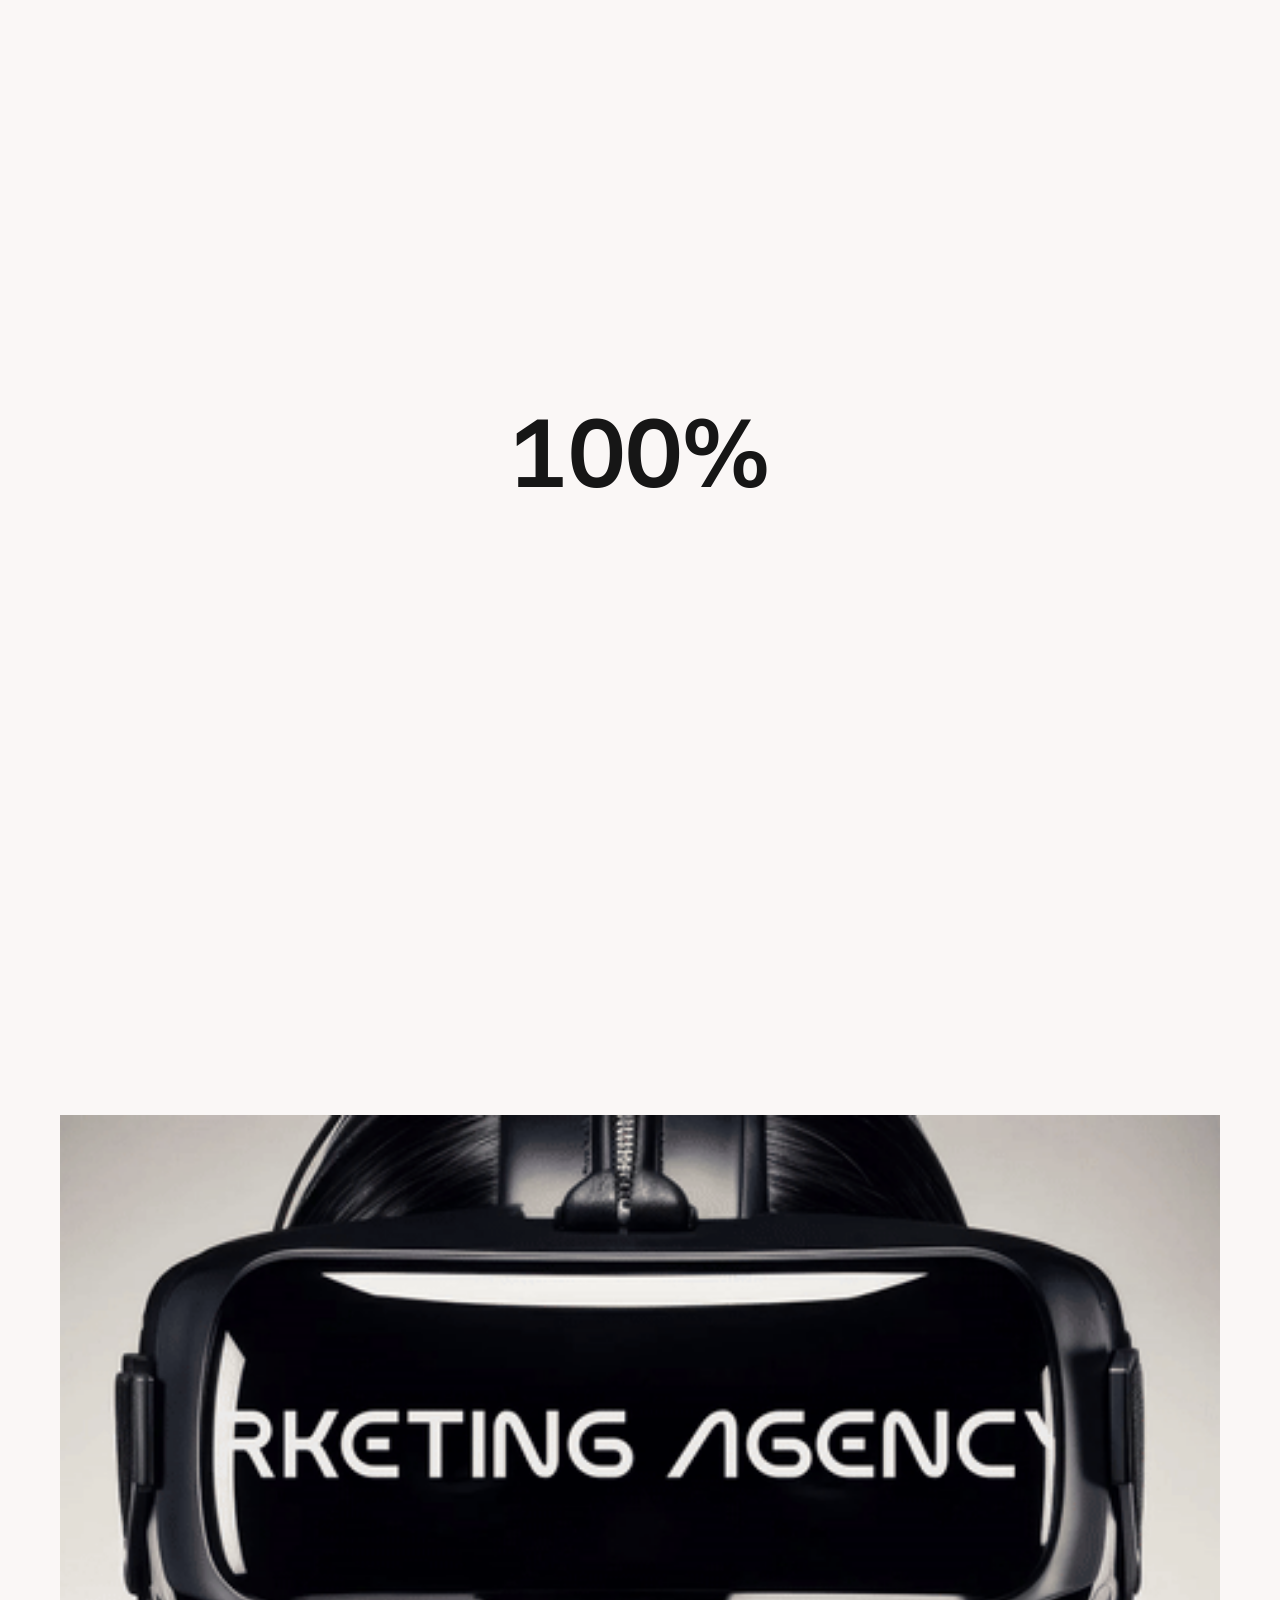
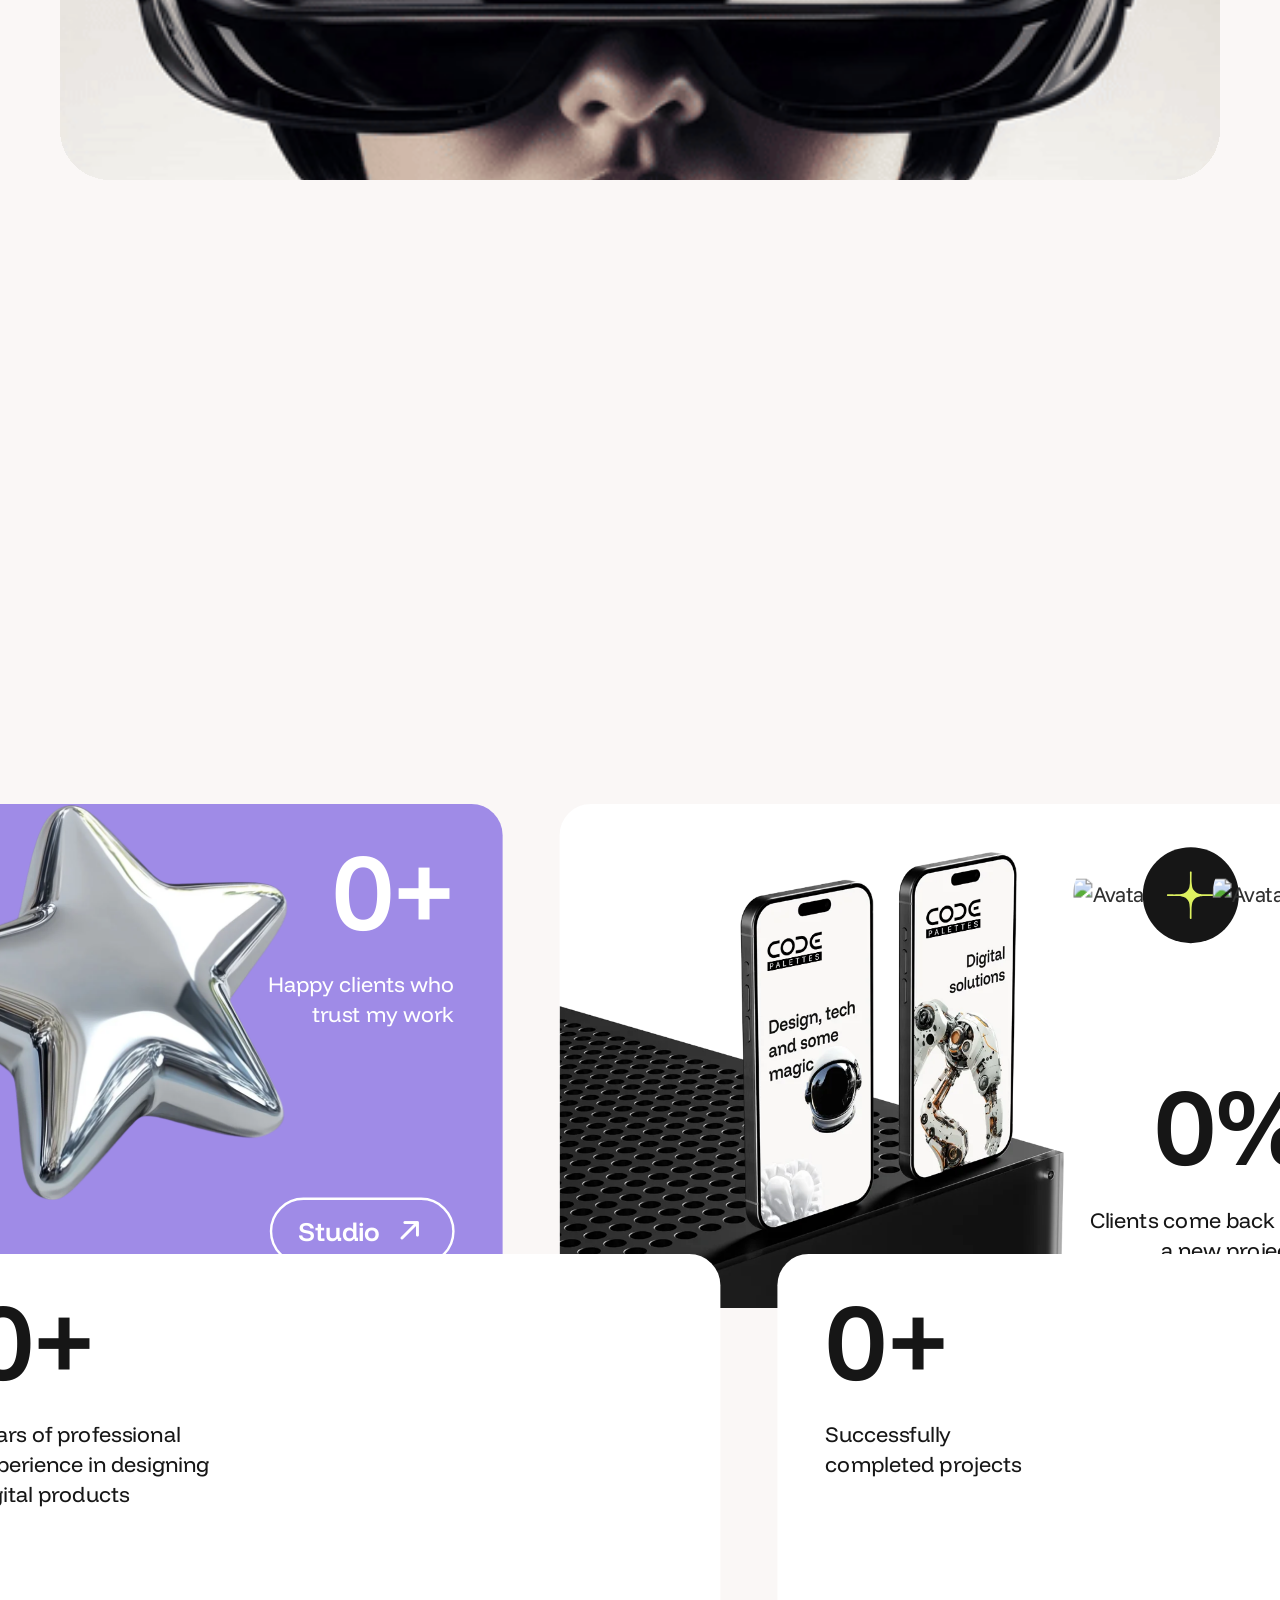
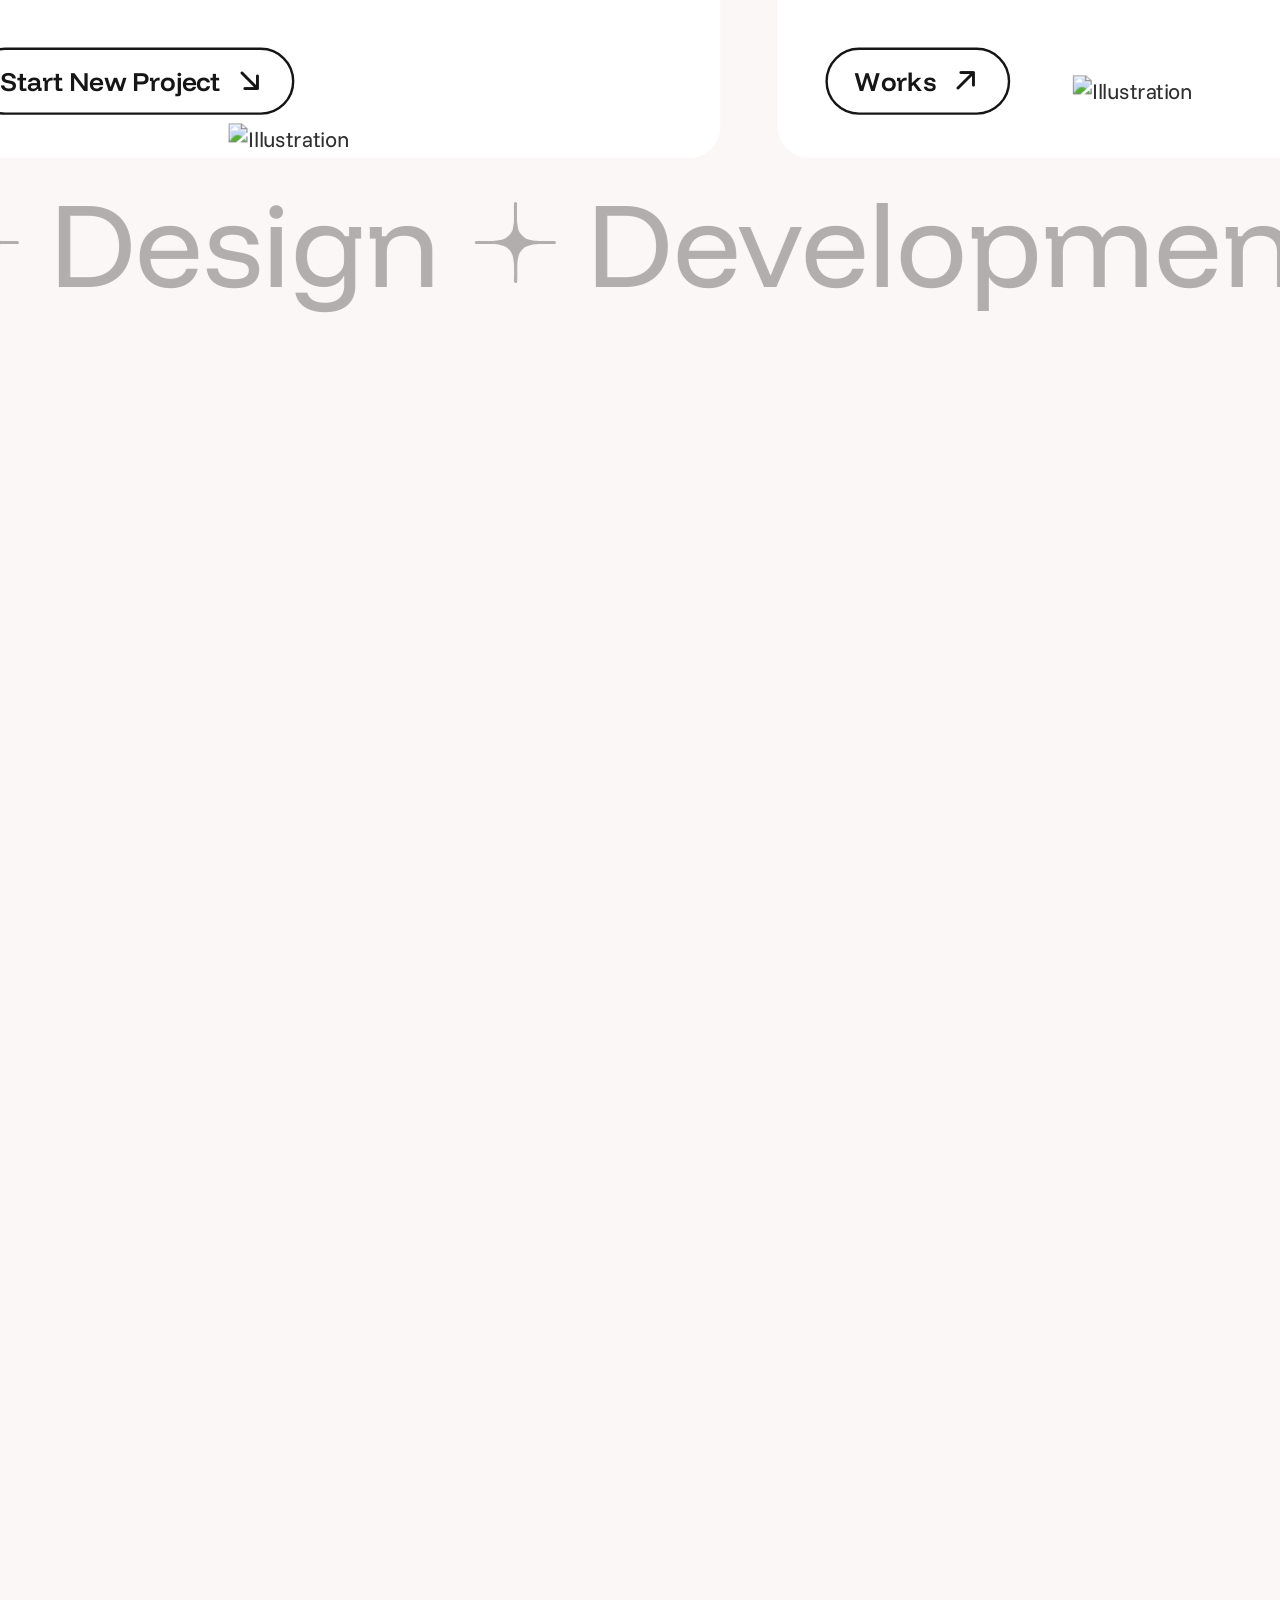
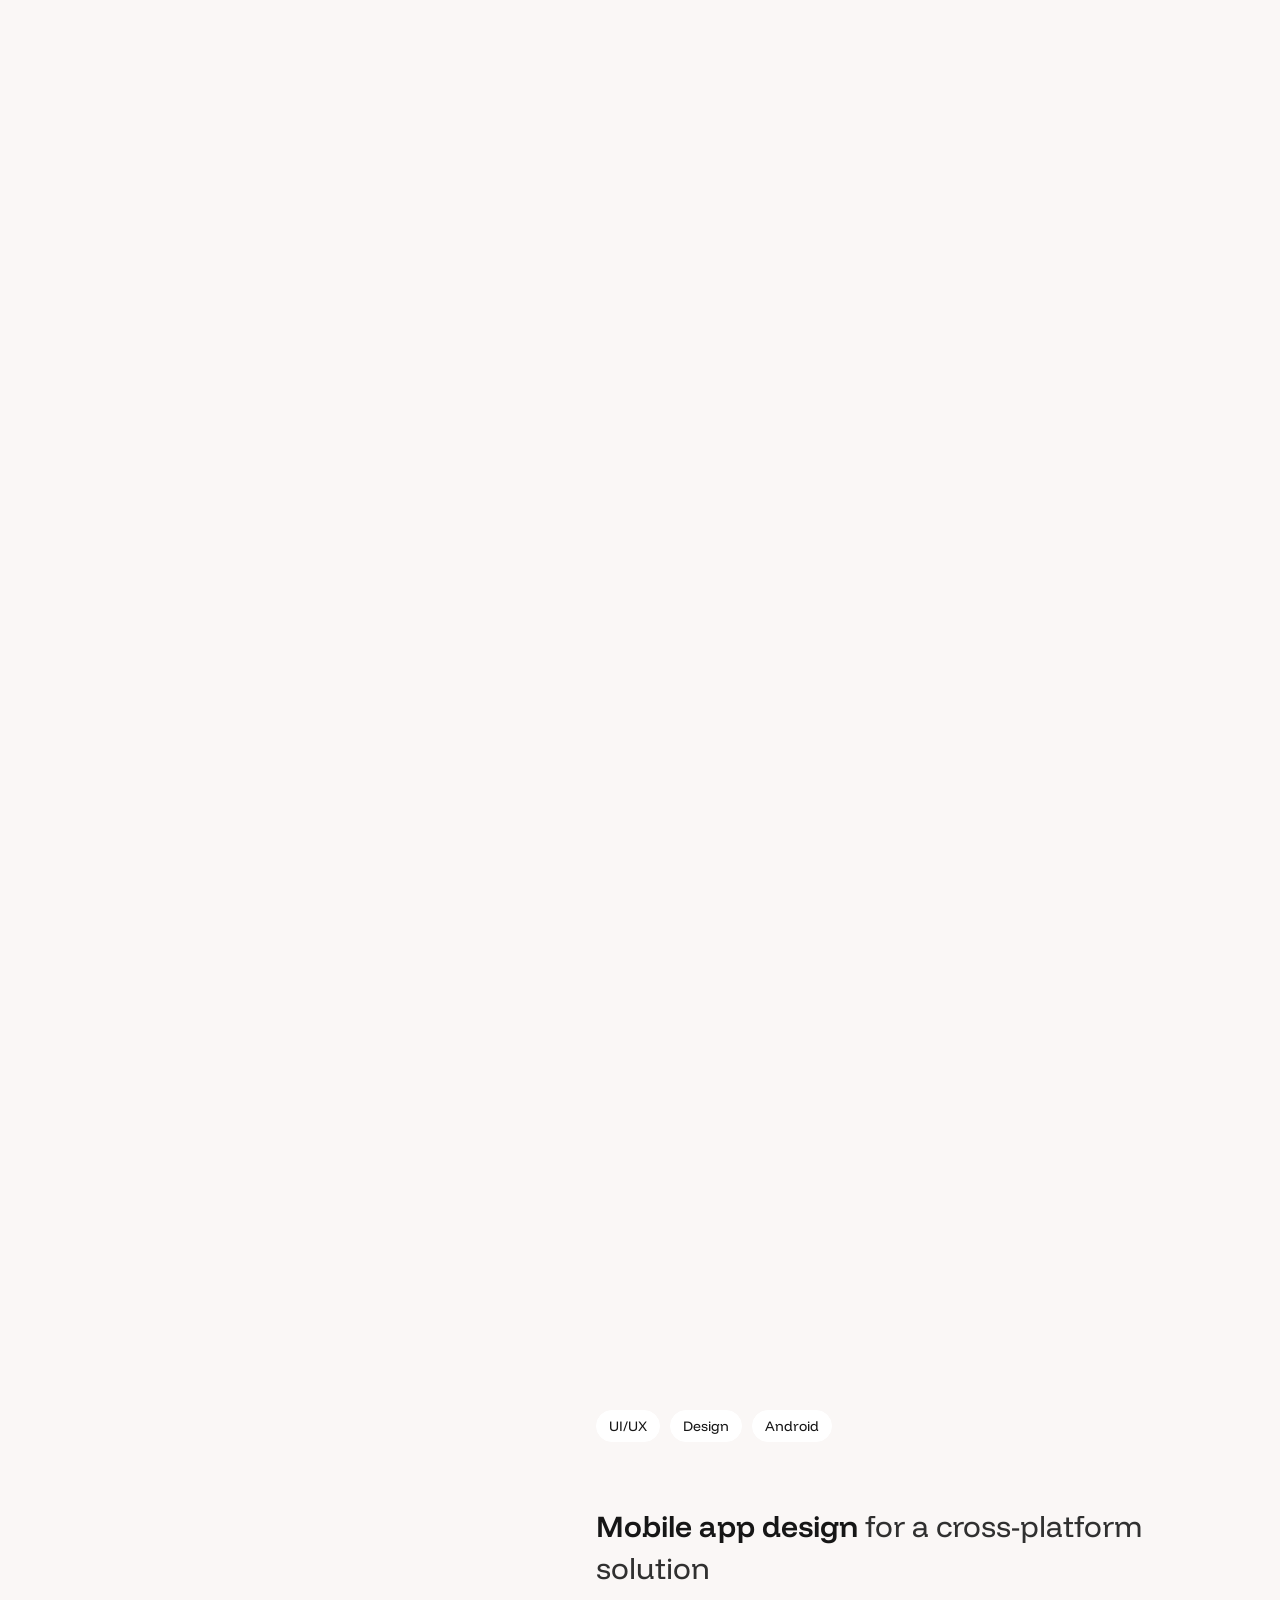
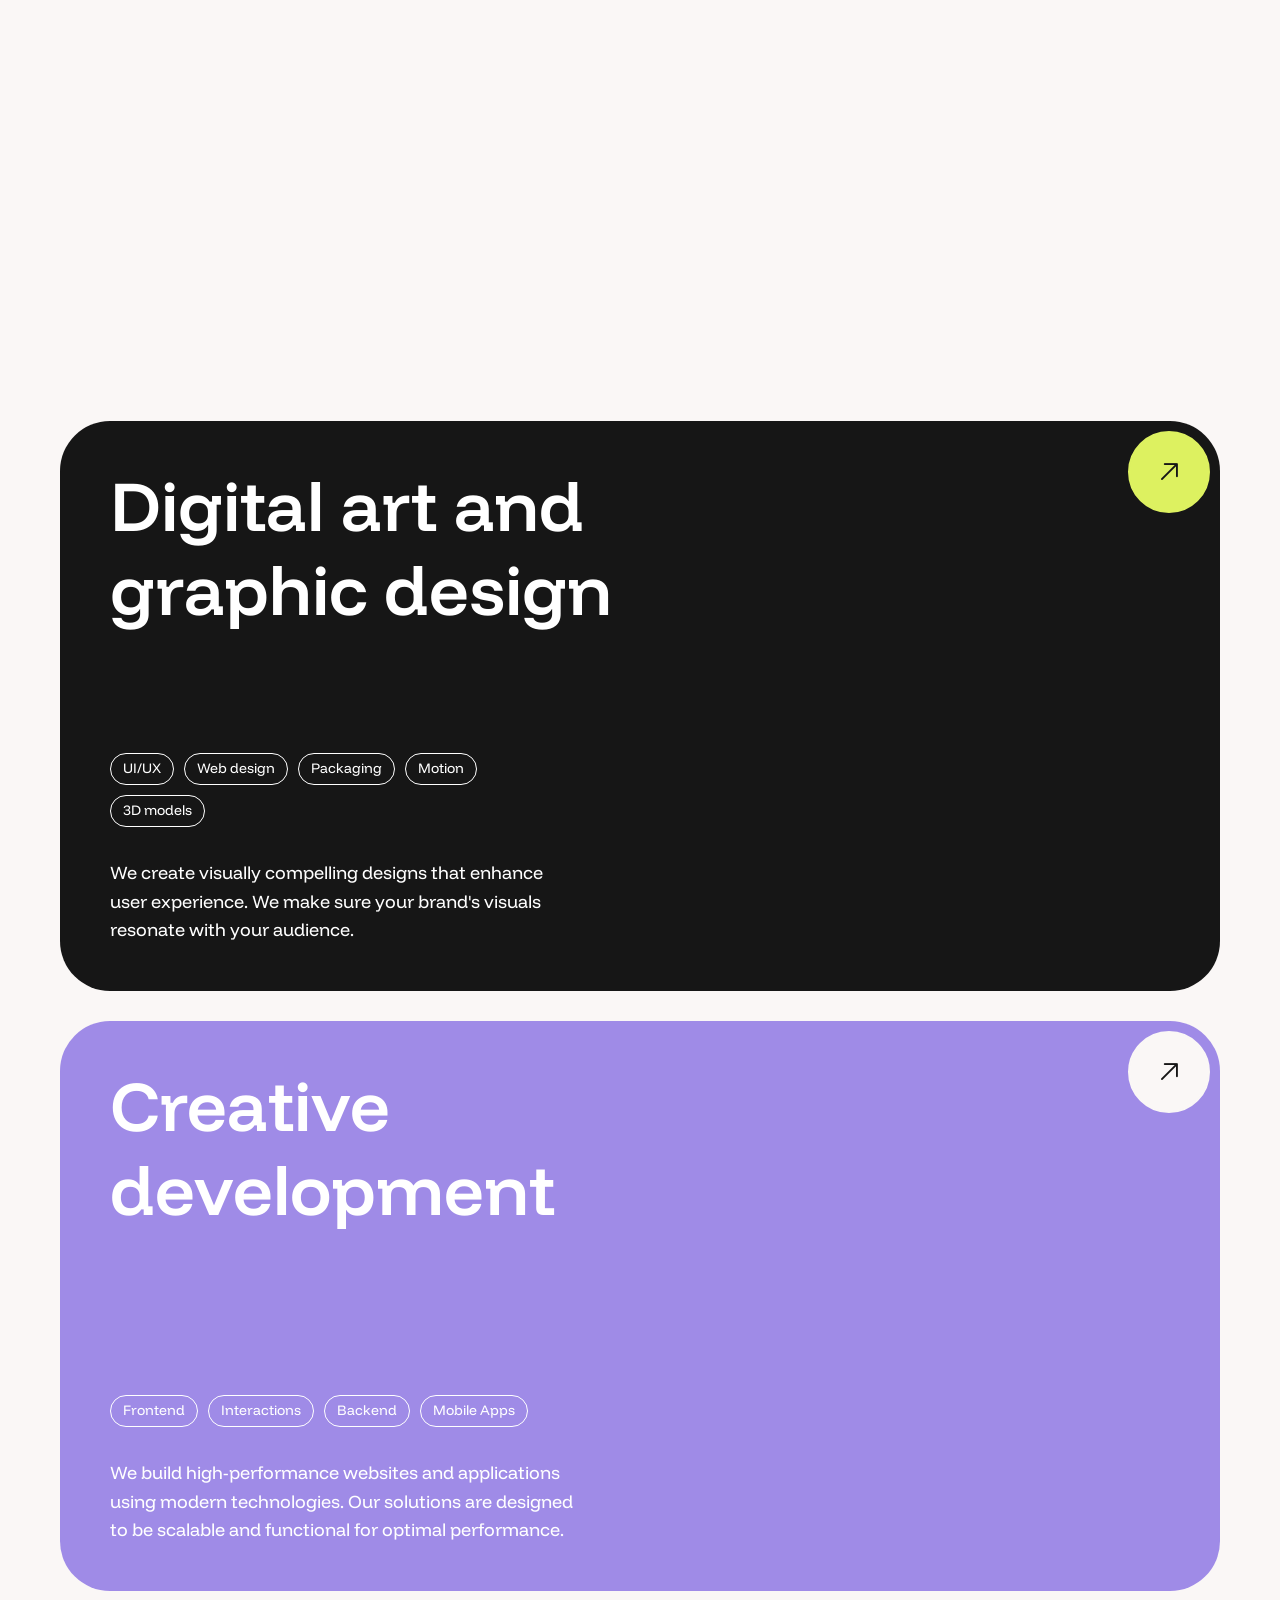
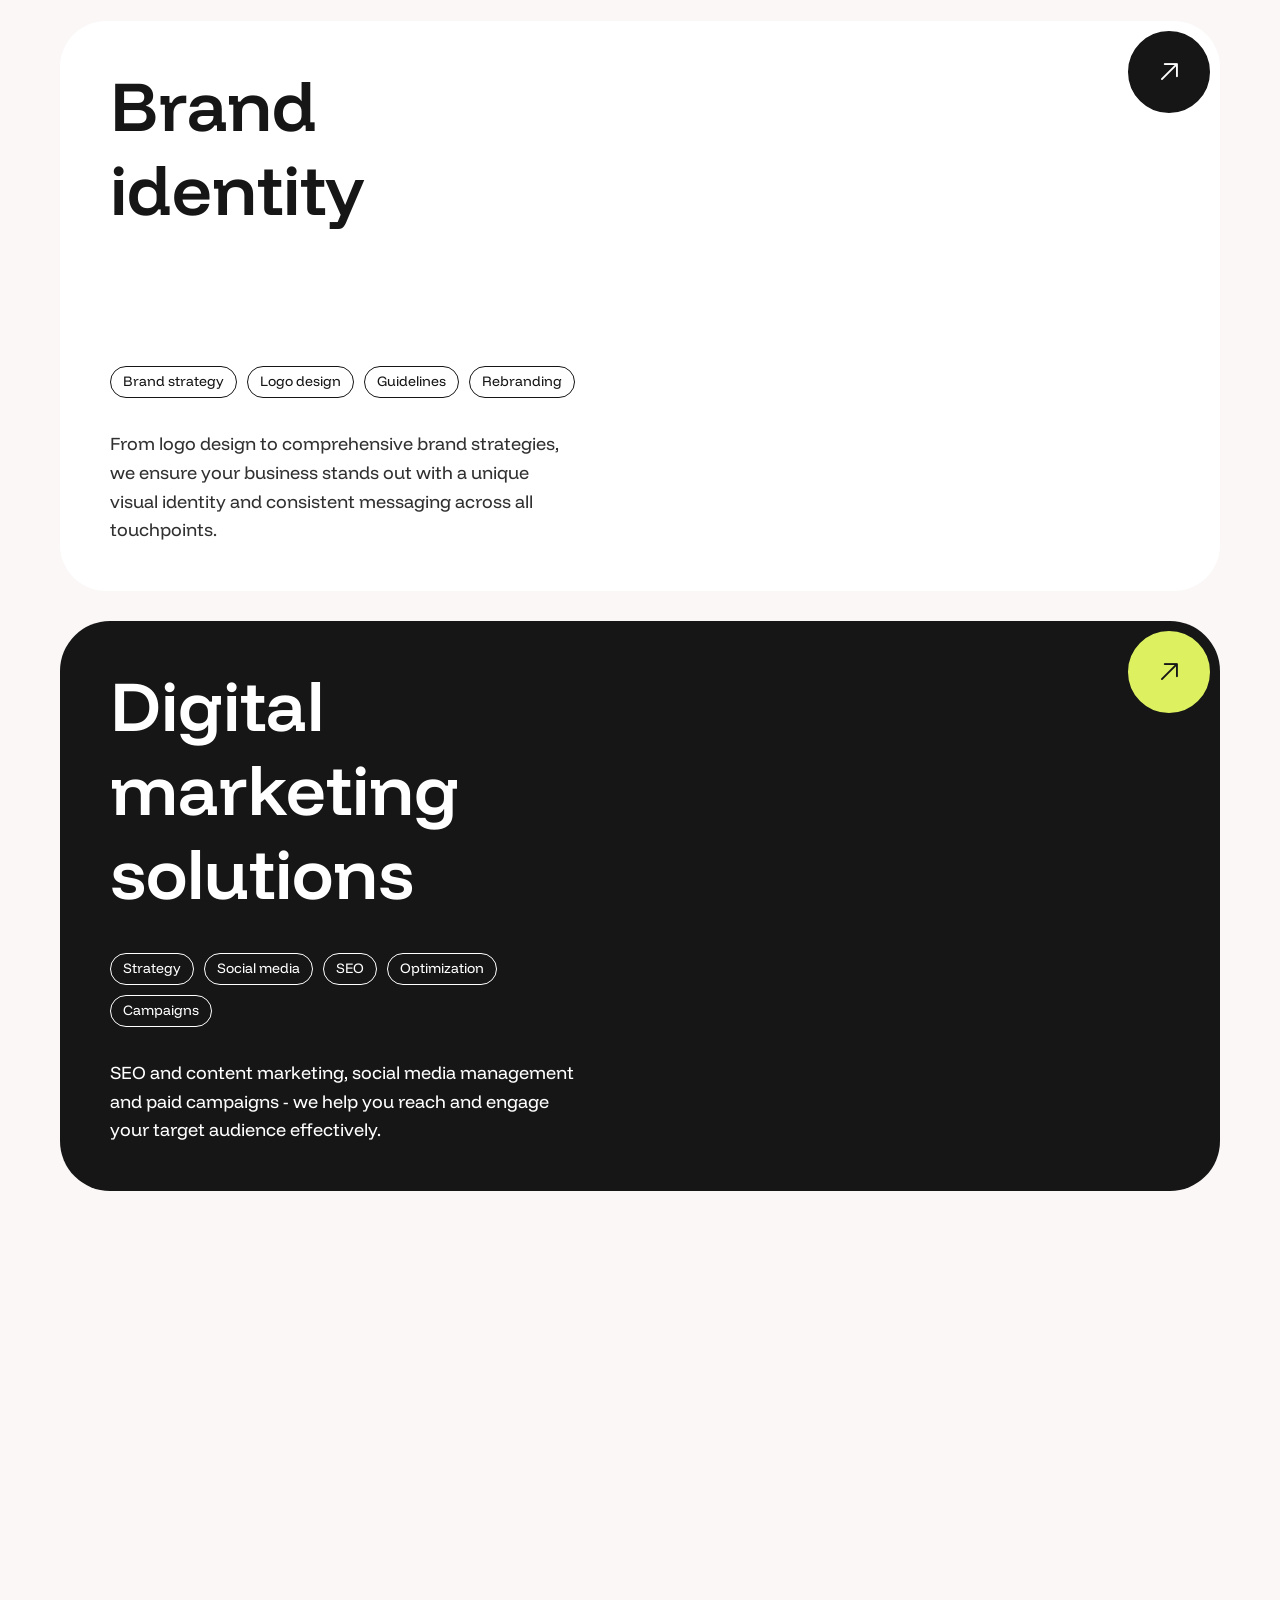
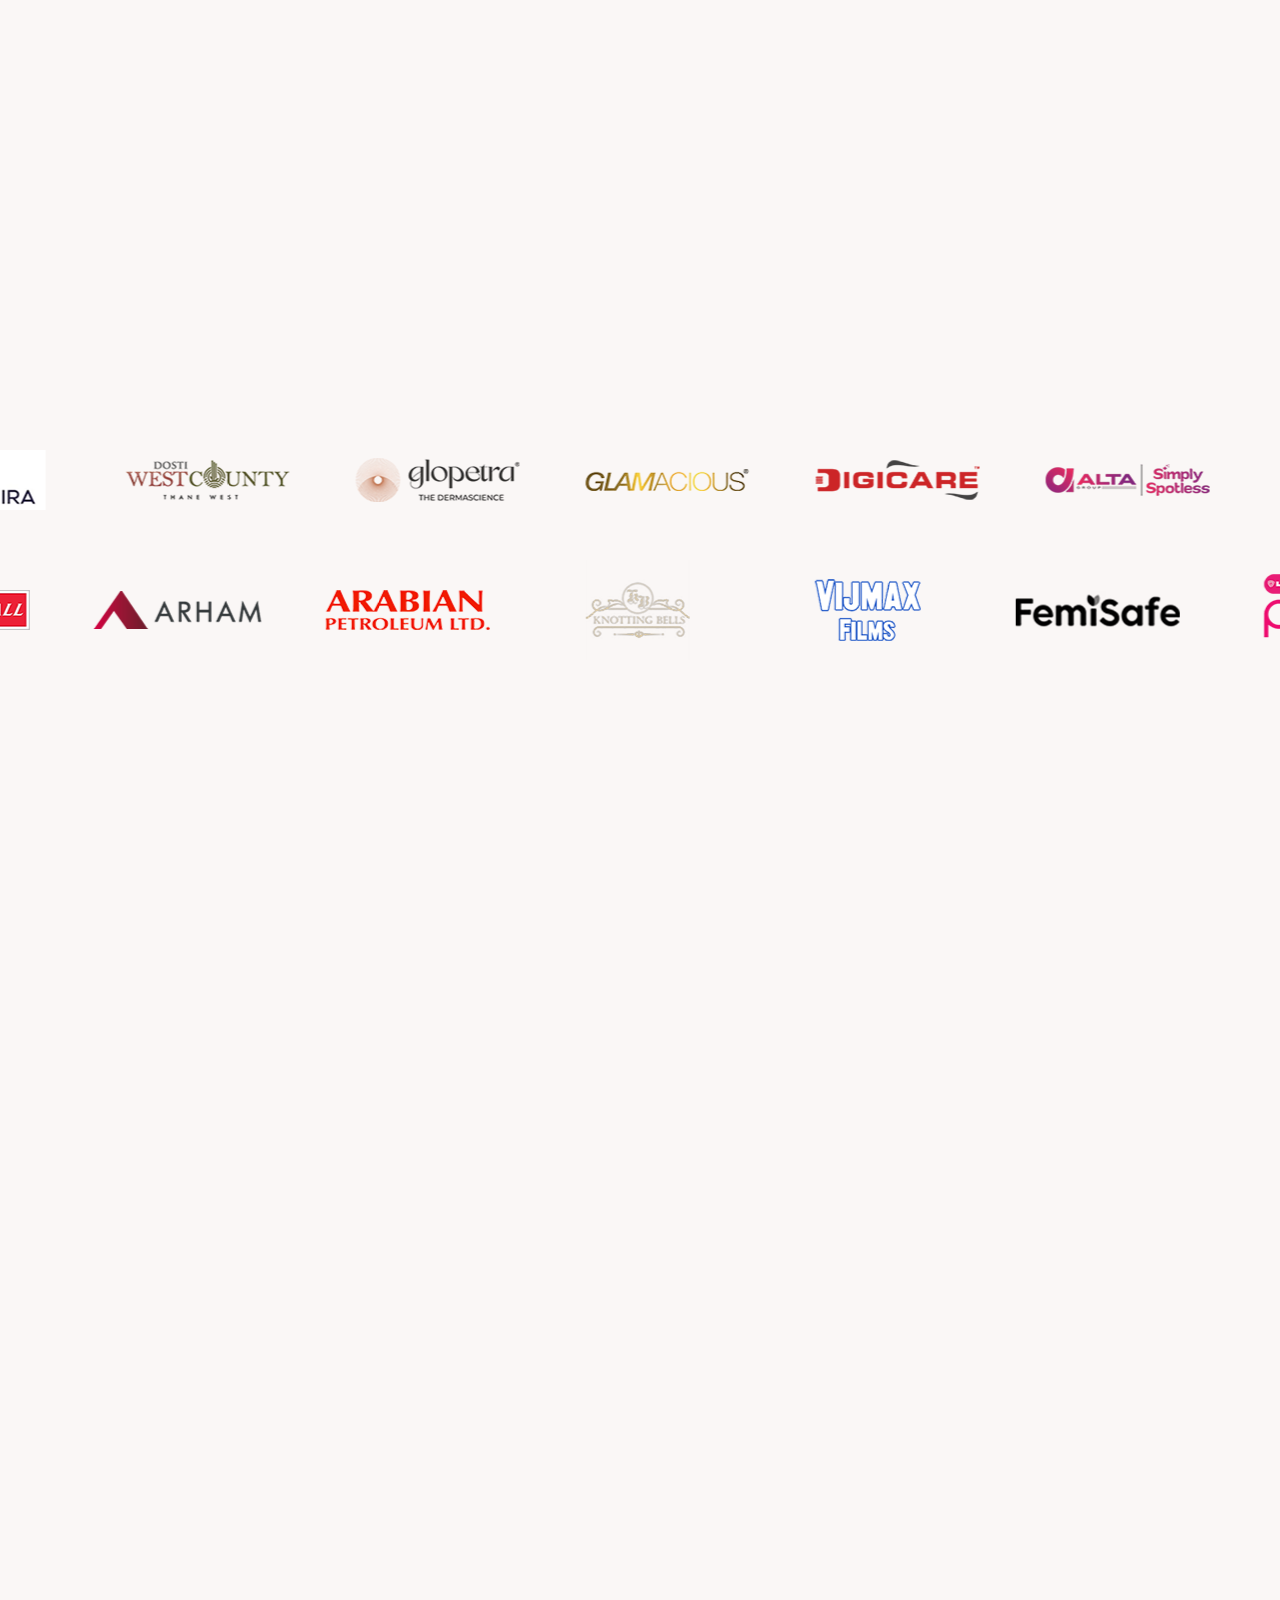
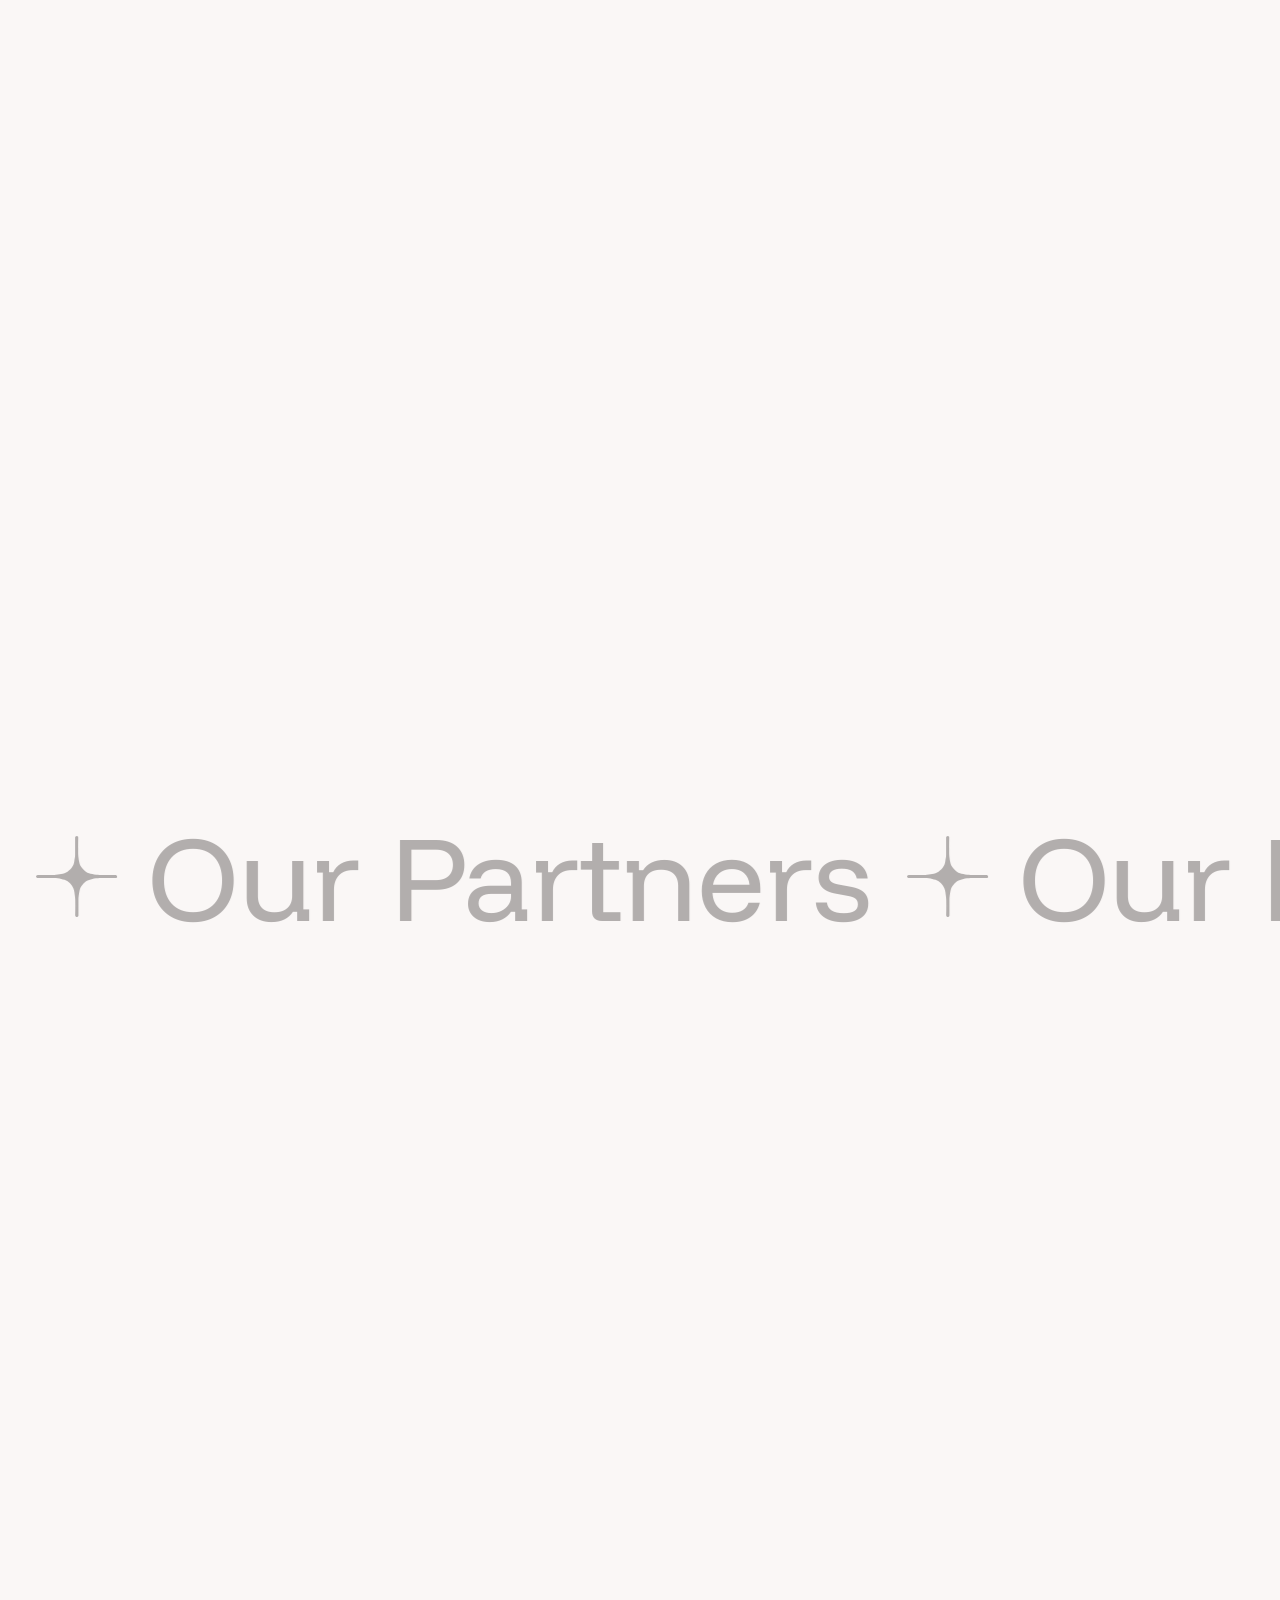
==== commit 426ac1ec: "chnage in home page" ====
--- a/index.html
+++ b/index.html
@@ -5,7 +5,7 @@
   <meta charset="UTF-8">
 
   <!-- Page Title -->
-  <title>Rayo - Digital Agency & Personal Portfolio HTML Template</title>
+  <title>CodePallte | 360° Creative Digital Marketing Agency</title>
 
   <!-- Meta Tags -->
   <meta name="description"
@@ -20,7 +20,7 @@
 
   <!-- Template Favicon & Icons Start -->
   <link rel="icon" href="img/favicon/favicon.ico" sizes="any">
-  <link rel="icon" href="img/favicon/icon.svg" type="image/svg+xml">
+  <!-- <link rel="icon" href="img/favicon/icon.svg" type="image/svg+xml"> -->
   <link rel="apple-touch-icon" href="img/favicon/apple-touch-icon.png">
   <link rel="manifest" href="img/favicon/manifest.webmanifest">
   <!-- Template Favicon & Icons End -->
@@ -93,130 +93,25 @@
             <div class="main-menu">
               <nav class="main-menu__content">
                 <ul id="main-menu" class="main-menu__accordion">
+                
                   <li class="main-menu__item">
-                    <div class="main-menu__toggle">
-                      <span class="main-menu__link btn btn-anim">
-                        <span class="btn-caption">Home</span>
-                      </span>
-                      <svg xmlns="http://www.w3.org/2000/svg" width="20" height="20" version="1.1" viewBox="0 0 20 20">
-                        <path
-                          d="M19.6,9.6h-3.9c-.4,0-1.8-.2-1.8-.2-.6,0-1.1-.2-1.6-.6-.5-.3-.9-.8-1.2-1.2-.3-.4-.4-.9-.5-1.4,0,0,0-1.1-.2-1.5V.4c0-.2-.2-.4-.4-.4s-.4.2-.4.4v4.4c0,.4-.2,1.5-.2,1.5,0,.5-.2,1-.5,1.4-.3.5-.7.9-1.2,1.2s-1,.5-1.6.6c0,0-1.2,0-1.7.2H.4c-.2,0-.4.2-.4.4s.2.4.4.4h4.1c.4,0,1.7.2,1.7.2.6,0,1.1.2,1.6.6.4.3.8.7,1.1,1.1.3.5.5,1,.6,1.6,0,0,0,1.3.2,1.7v4.1c0,.2.2.4.4.4s.4-.2.4-.4v-4.1c0-.4.2-1.7.2-1.7,0-.6.2-1.1.6-1.6.3-.4.7-.8,1.1-1.1.5-.3,1-.5,1.6-.6,0,0,1.3,0,1.8-.2h3.9c.2,0,.4-.2.4-.4s-.2-.4-.4-.4h0Z" />
-                      </svg>
-                    </div>
-                    <ul class="submenu">
-                      <li class="submenu__item active">
-                        <a href="index-main.html">Main home</a>
-                      </li>
-                      <li class="submenu__item">
-                        <a href="index-software-development-company.html">Software development company</a>
-                      </li>
-                      <li class="submenu__item">
-                        <a href="index-freelancer-portfolio.html">Freelancer portfolio</a>
-                      </li>
-                      <li class="submenu__item">
-                        <a href="index-digital-agency.html">Digital agency</a>
-                      </li>
-                      <li class="submenu__item">
-                        <a href="index-creative-design-studio.html">Creative design studio</a>
-                      </li>
-                      <li class="submenu__item">
-                        <a href="index-personal-portfolio.html">Personal portfolio</a>
-                      </li>
-                      <li class="submenu__item">
-                        <a href="index-web-agency.html">Web agency</a>
-                      </li>
-                      <li class="submenu__item">
-                        <a href="index-creative-developer.html">Creative developer</a>
-                      </li>
-                      <li class="submenu__item">
-                        <a href="index-designer.html">Designer</a>
-                      </li>
-                    </ul>
-                  </li>
-                  <li class="main-menu__item">
-                    <div class="main-menu__toggle">
-                      <span class="main-menu__link btn btn-anim">
-                        <span class="btn-caption">Works</span>
-                      </span>
-                      <svg xmlns="http://www.w3.org/2000/svg" width="20" height="20" version="1.1" viewBox="0 0 20 20">
-                        <path
-                          d="M19.6,9.6h-3.9c-.4,0-1.8-.2-1.8-.2-.6,0-1.1-.2-1.6-.6-.5-.3-.9-.8-1.2-1.2-.3-.4-.4-.9-.5-1.4,0,0,0-1.1-.2-1.5V.4c0-.2-.2-.4-.4-.4s-.4.2-.4.4v4.4c0,.4-.2,1.5-.2,1.5,0,.5-.2,1-.5,1.4-.3.5-.7.9-1.2,1.2s-1,.5-1.6.6c0,0-1.2,0-1.7.2H.4c-.2,0-.4.2-.4.4s.2.4.4.4h4.1c.4,0,1.7.2,1.7.2.6,0,1.1.2,1.6.6.4.3.8.7,1.1,1.1.3.5.5,1,.6,1.6,0,0,0,1.3.2,1.7v4.1c0,.2.2.4.4.4s.4-.2.4-.4v-4.1c0-.4.2-1.7.2-1.7,0-.6.2-1.1.6-1.6.3-.4.7-.8,1.1-1.1.5-.3,1-.5,1.6-.6,0,0,1.3,0,1.8-.2h3.9c.2,0,.4-.2.4-.4s-.2-.4-.4-.4h0Z" />
-                      </svg>
-                    </div>
-                    <ul class="submenu">
-                      <li class="submenu__item">
-                        <a href="works-simple.html">Portfolio</a>
-                      </li>
-                      <li class="submenu__item">
-                        <a href="works-masonry.html">Works masonry</a>
-                      </li>
-                      <li class="submenu__item">
-                        <a href="project-details.html">Project details</a>
-                      </li>
-                    </ul>
-                  </li>
-                  <li class="main-menu__item">
-                    <div class="main-menu__toggle">
-                      <span class="main-menu__link btn btn-anim">
-                        <span class="btn-caption">Pages</span>
-                      </span>
-                      <svg xmlns="http://www.w3.org/2000/svg" width="20" height="20" version="1.1" viewBox="0 0 20 20">
-                        <path
-                          d="M19.6,9.6h-3.9c-.4,0-1.8-.2-1.8-.2-.6,0-1.1-.2-1.6-.6-.5-.3-.9-.8-1.2-1.2-.3-.4-.4-.9-.5-1.4,0,0,0-1.1-.2-1.5V.4c0-.2-.2-.4-.4-.4s-.4.2-.4.4v4.4c0,.4-.2,1.5-.2,1.5,0,.5-.2,1-.5,1.4-.3.5-.7.9-1.2,1.2s-1,.5-1.6.6c0,0-1.2,0-1.7.2H.4c-.2,0-.4.2-.4.4s.2.4.4.4h4.1c.4,0,1.7.2,1.7.2.6,0,1.1.2,1.6.6.4.3.8.7,1.1,1.1.3.5.5,1,.6,1.6,0,0,0,1.3.2,1.7v4.1c0,.2.2.4.4.4s.4-.2.4-.4v-4.1c0-.4.2-1.7.2-1.7,0-.6.2-1.1.6-1.6.3-.4.7-.8,1.1-1.1.5-.3,1-.5,1.6-.6,0,0,1.3,0,1.8-.2h3.9c.2,0,.4-.2.4-.4s-.2-.4-.4-.4h0Z" />
-                      </svg>
-                    </div>
-                    <ul class="submenu">
-                      <li class="submenu__item">
-                        <a href="about-me.html">About me</a>
-                      </li>
-                      <li class="submenu__item">
-                        <a href="about-us.html">About us</a>
-                      </li>
-                      <li class="submenu__item">
-                        <a href="services.html">Services</a>
-                      </li>
-                      <li class="submenu__item">
-                        <a href="team.html">Our team</a>
-                      </li>
-                      <li class="submenu__item">
-                        <a href="pricing.html">Pricing</a>
-                      </li>
-                      <li class="submenu__item">
-                        <a href="faq.html">FAQ page</a>
-                      </li>
-                      <li class="submenu__item">
-                        <a href="404.html">404 error page</a>
-                      </li>
-                      <li class="submenu__item">
-                        <a href="index.html">Landing page</a>
-                      </li>
-                    </ul>
-                  </li>
-                  <li class="main-menu__item">
-                    <div class="main-menu__toggle">
-                      <span class="main-menu__link btn btn-anim">
-                        <span class="btn-caption">Insights</span>
-                      </span>
-                      <svg xmlns="http://www.w3.org/2000/svg" width="20" height="20" version="1.1" viewBox="0 0 20 20">
-                        <path
-                          d="M19.6,9.6h-3.9c-.4,0-1.8-.2-1.8-.2-.6,0-1.1-.2-1.6-.6-.5-.3-.9-.8-1.2-1.2-.3-.4-.4-.9-.5-1.4,0,0,0-1.1-.2-1.5V.4c0-.2-.2-.4-.4-.4s-.4.2-.4.4v4.4c0,.4-.2,1.5-.2,1.5,0,.5-.2,1-.5,1.4-.3.5-.7.9-1.2,1.2s-1,.5-1.6.6c0,0-1.2,0-1.7.2H.4c-.2,0-.4.2-.4.4s.2.4.4.4h4.1c.4,0,1.7.2,1.7.2.6,0,1.1.2,1.6.6.4.3.8.7,1.1,1.1.3.5.5,1,.6,1.6,0,0,0,1.3.2,1.7v4.1c0,.2.2.4.4.4s.4-.2.4-.4v-4.1c0-.4.2-1.7.2-1.7,0-.6.2-1.1.6-1.6.3-.4.7-.8,1.1-1.1.5-.3,1-.5,1.6-.6,0,0,1.3,0,1.8-.2h3.9c.2,0,.4-.2.4-.4s-.2-.4-.4-.4h0Z" />
-                      </svg>
-                    </div>
-                    <ul class="submenu">
-                      <li class="submenu__item">
-                        <a href="blog-standard.html">Blog standard</a>
-                      </li>
-                      <li class="submenu__item">
-                        <a href="blog-creative.html">Blog creative</a>
-                      </li>
-                      <li class="submenu__item">
-                        <a href="blog-article.html">Single post</a>
-                      </li>
-                    </ul>
+                    <a class="main-menu__link btn btn-anim" href="contact.html">
+                      <span class="btn-caption">Home</span>
+                    </a>
                   </li>
                   <li class="main-menu__item">
                     <a class="main-menu__link btn btn-anim" href="contact.html">
-                      <span class="btn-caption">Contact</span>
+                      <span class="btn-caption">Home</span>
+                    </a>
+                  </li>
+                  <li class="main-menu__item">
+                    <a class="main-menu__link btn btn-anim" href="contact.html">
+                      <span class="btn-caption">Home</span>
+                    </a>
+                  </li>
+                  <li class="main-menu__item">
+                    <a class="main-menu__link btn btn-anim" href="contact.html">
+                      <span class="btn-caption">Home</span>
                     </a>
                   </li>
                 </ul>
@@ -241,18 +136,7 @@
             </div>
           </div>
           <!-- data bottom line -->
-          <div class="mxd-menu__data menu-fade-in">
-            <p class="t-xsmall">
-              Made with
-              <i class="ph-fill ph-heart t-additional"></i>
-              by
-              <a class="no-effect" href="https://1.envato.market/EKA9WD" target="_blank">Mix_Design</a>
-            </p>
-            <p class="t-xsmall">
-              <i class="ph ph-copyright"></i>
-              2025
-            </p>
-          </div>
+        
         </div>
       </div>
     </div>
@@ -446,7 +330,7 @@
                     </g>
                   </svg>
                   <!-- image -->
-                  <img class="btn-rotating__image" src="https://dummyimage.com/100x100/5d5d5d/737373" alt="Object">
+                  <img class="btn-rotating__image" src="img/favicon/icon.svg" alt="Object">
                 </a>
               </div>
               <div class="mxd-hero-01__data-descr loading__fade">
@@ -559,9 +443,7 @@
               <div class="col-12 col-xl-7 mxd-grid-item no-margin">
                 <div class="mxd-block__content">
                   <div class="mxd-block__manifest">
-                    <p class="mxd-manifest reveal-type anim-uni-in-up">We are a creative digital agency specializing in
-                      innovative design
-                      and cutting-edge development.</p>
+                    <p class="mxd-manifest reveal-type anim-uni-in-up">We create impactful digital experiences through design and technology</p>
                     <div class="mxd-manifest__controls anim-uni-in-up">
                       <a class="btn btn-anim btn-default btn-outline slide-right-up anim-uni-in-up" href="contact.html">
                         <span class="btn-caption">Say Hello</span>
@@ -603,7 +485,7 @@
                       </a>
                     </div>
                     <div class="mxd-stats-cards__image mxd-stats-cards-image-1">
-                      <img src="https://dummyimage.com/800x800/5d5d5d/737373" alt="Illustration">
+                      <img src="img/home/star.webp" alt="Illustration">
                     </div>
                   </div>
                 </div>
@@ -644,7 +526,7 @@
                       <p class="mxd-counter__descr t-140 t-bright">Clients come back for<br>a new projects</p>
                     </div>
                     <div class="mxd-stats-cards__image mxd-stats-cards-image-2">
-                      <img src="https://dummyimage.com/800x800/5d5d5d/737373" alt="Illustration">
+                      <img src="img/home/usp-2.png" alt="Illustration">
                     </div>
                   </div>
                 </div>
@@ -1265,7 +1147,7 @@
             <!-- top line -->
             <div class="marquee__top">
               <div class="marquee__item"><a class="marquee__link" href="#"><img src="img/logo/1.png" alt=""></a></div>
-              <div class="marquee__item"><a class="marquee__link" href="#"><img src="img/logo/2.webp" alt=""></a></div>
+              <!-- <div class="marquee__item"><a class="marquee__link" href="#"><img src="img/logo/2.png" alt=""></a></div> -->
               <div class="marquee__item"><a class="marquee__link" href="#"><img src="img/logo/3.png" alt=""></a></div>
               <div class="marquee__item"><a class="marquee__link" href="#"><img src="img/logo/4.png" alt=""></a></div>
               <div class="marquee__item"><a class="marquee__link" href="#"><img src="img/logo/5.png" alt=""></a></div>
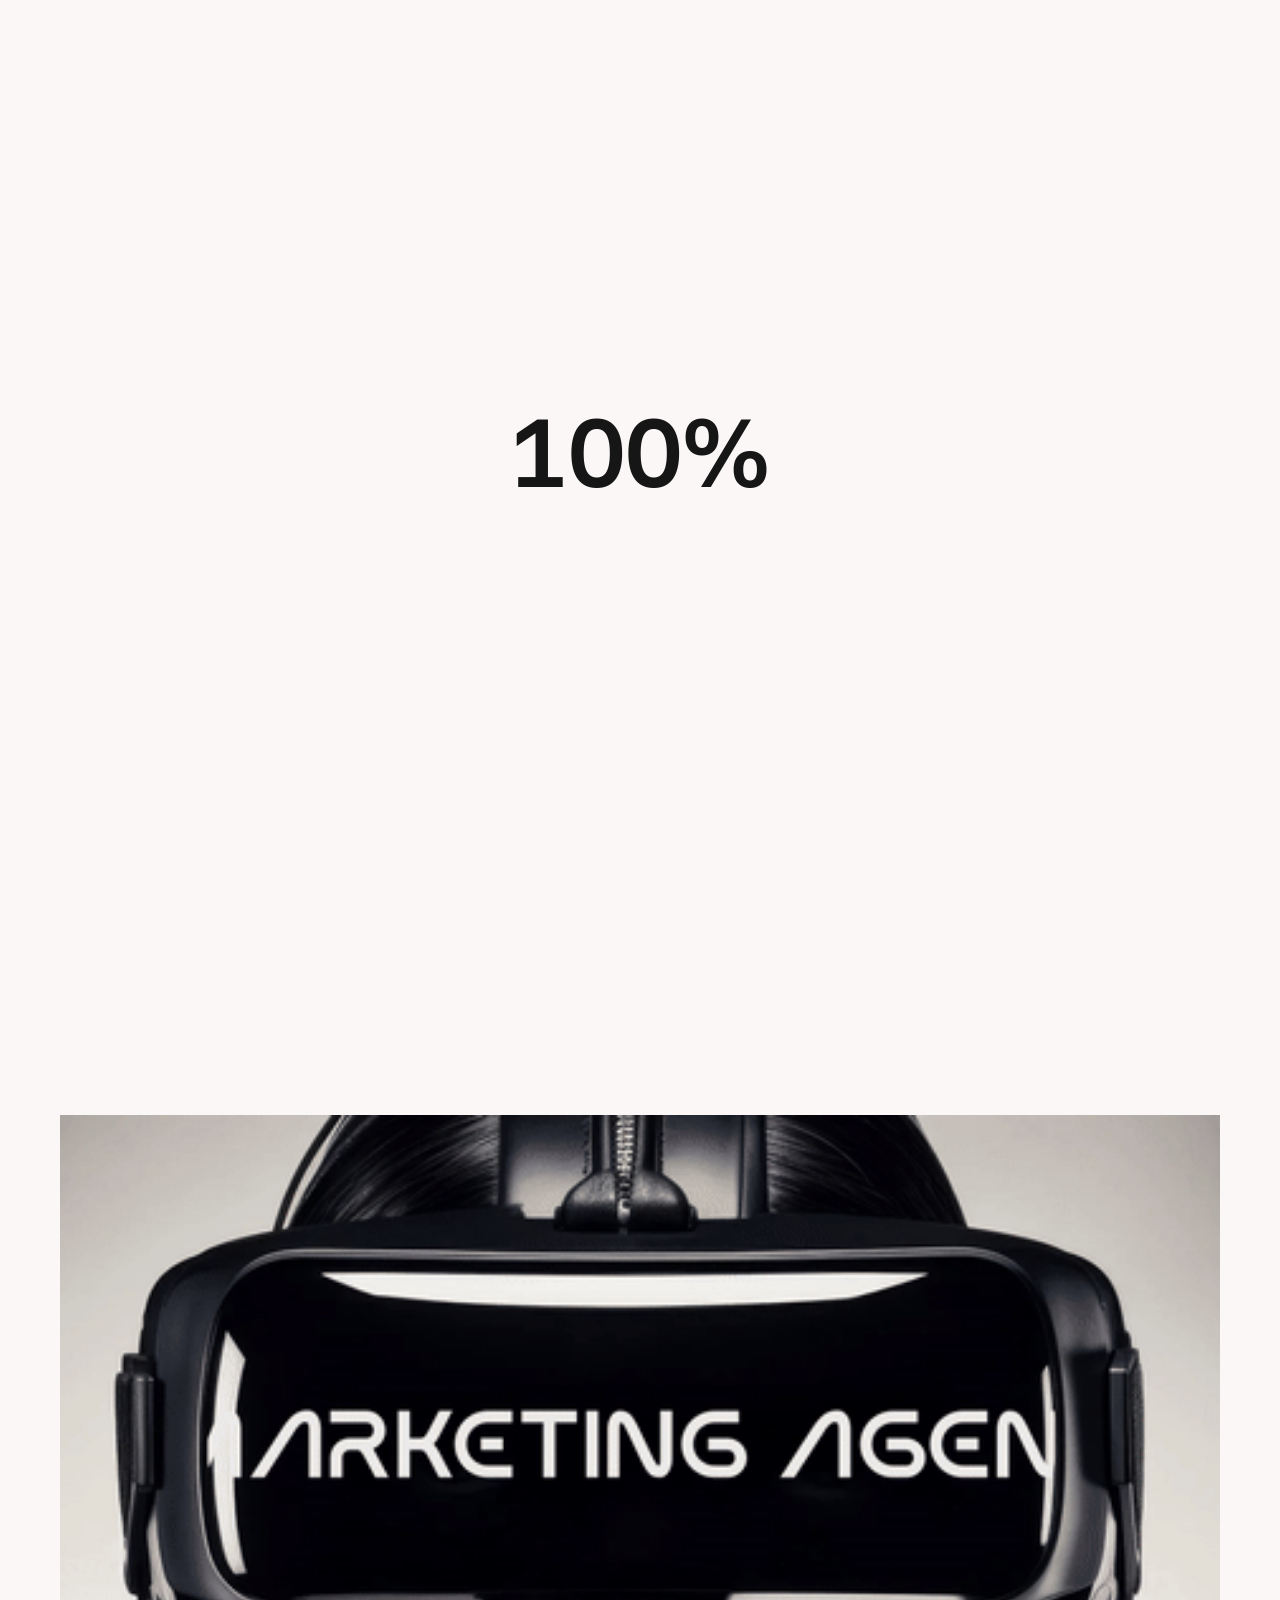
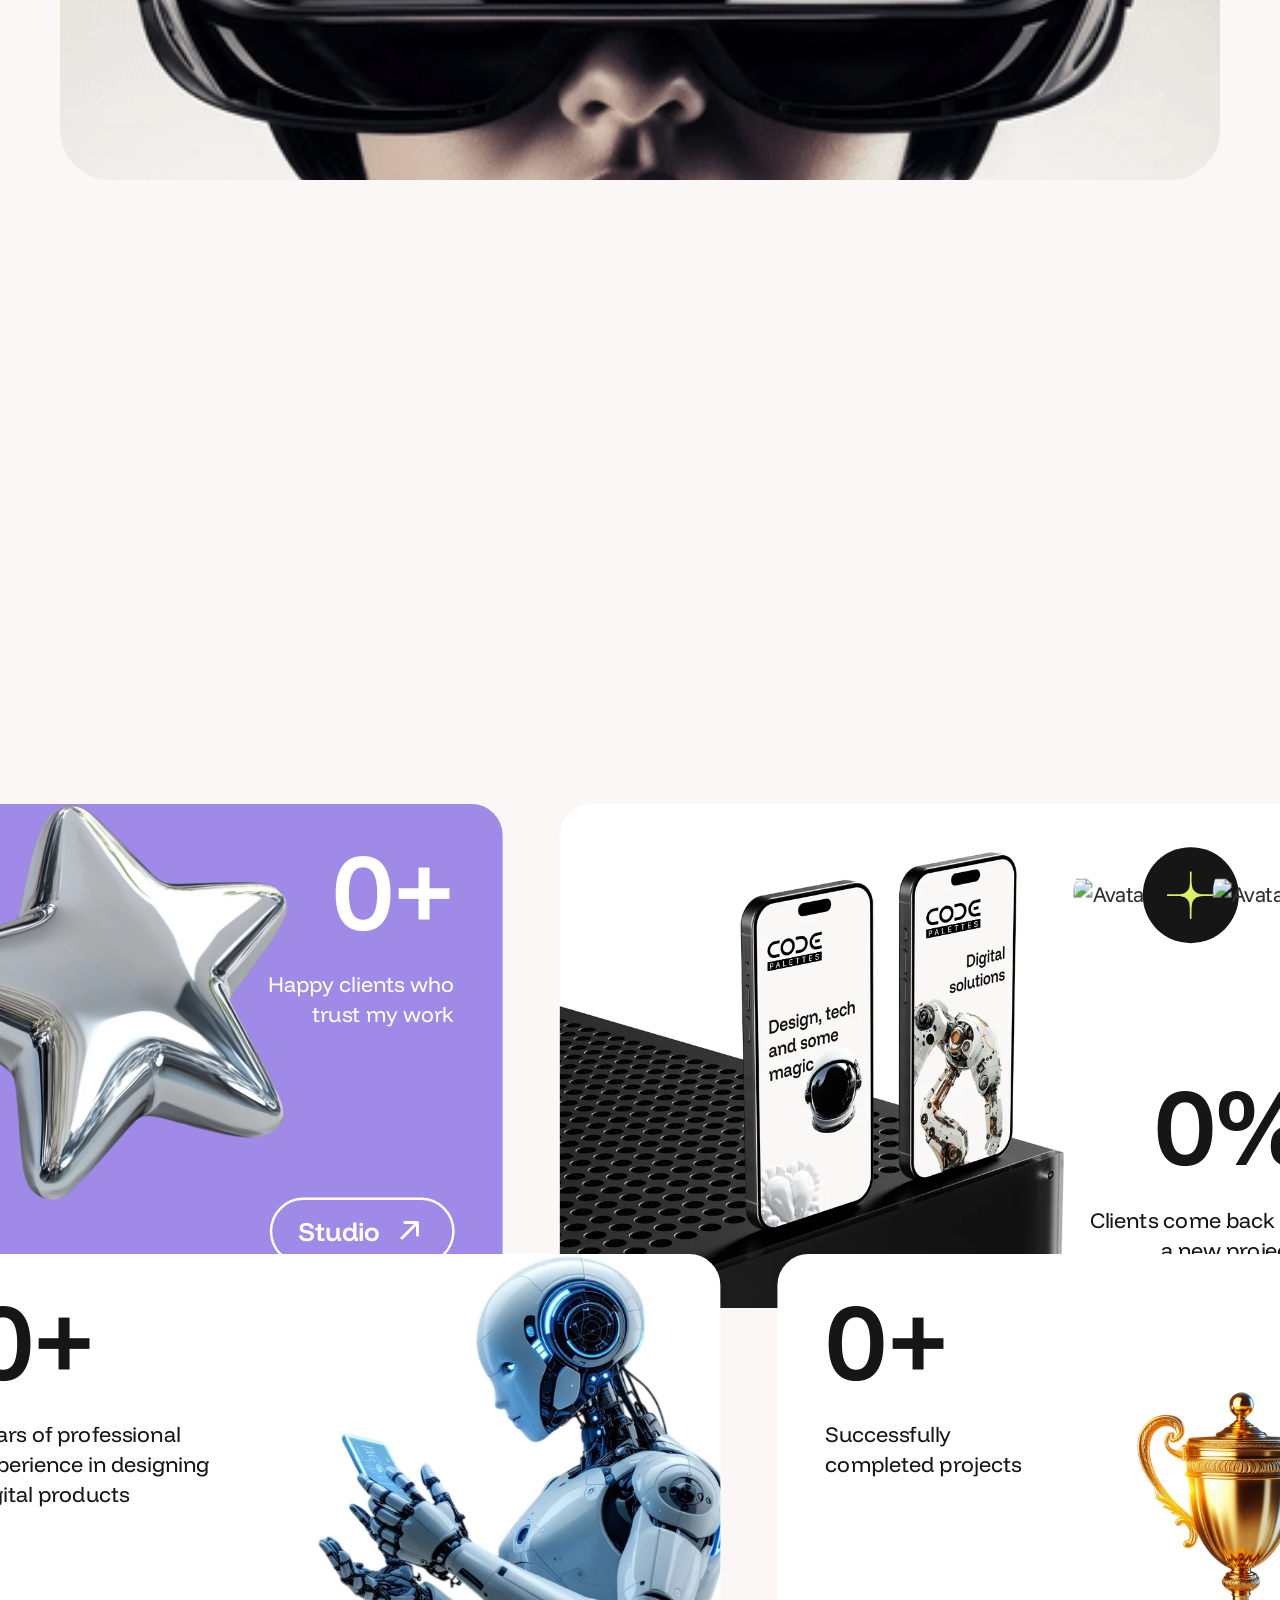
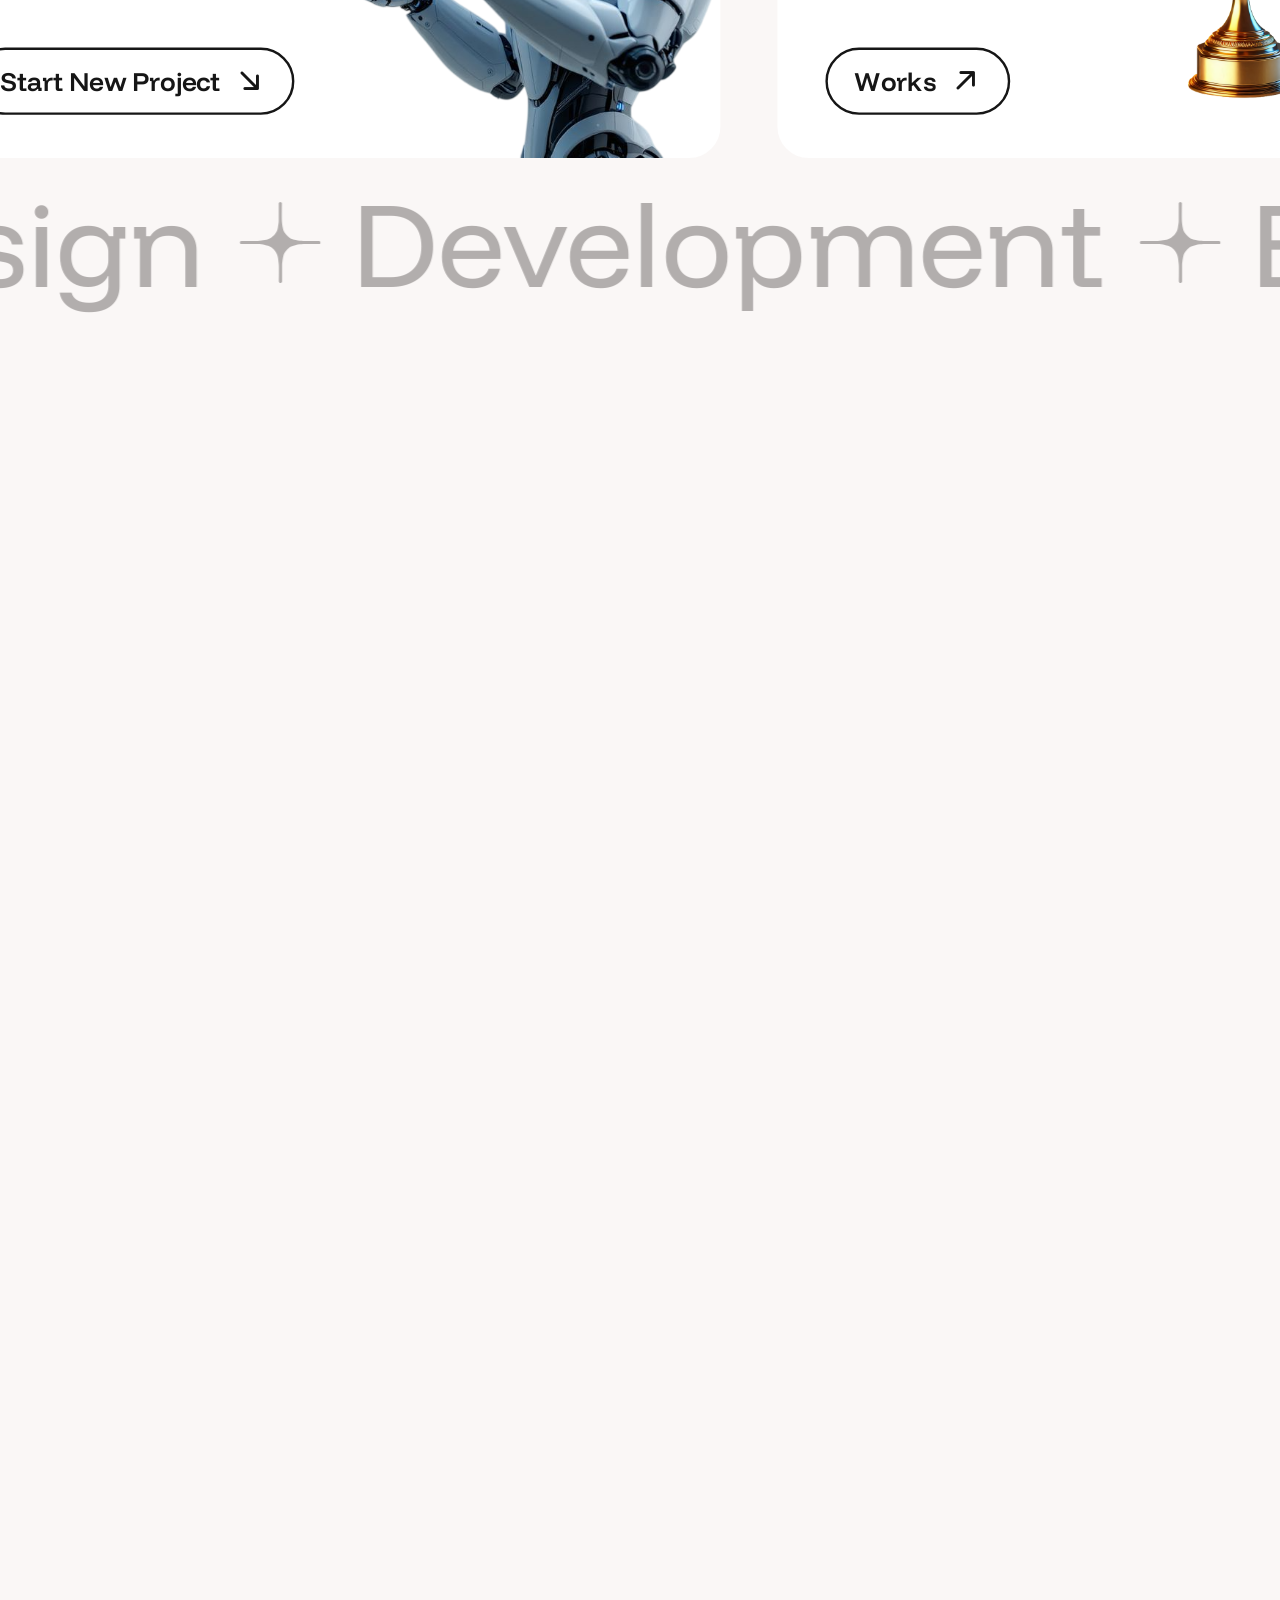
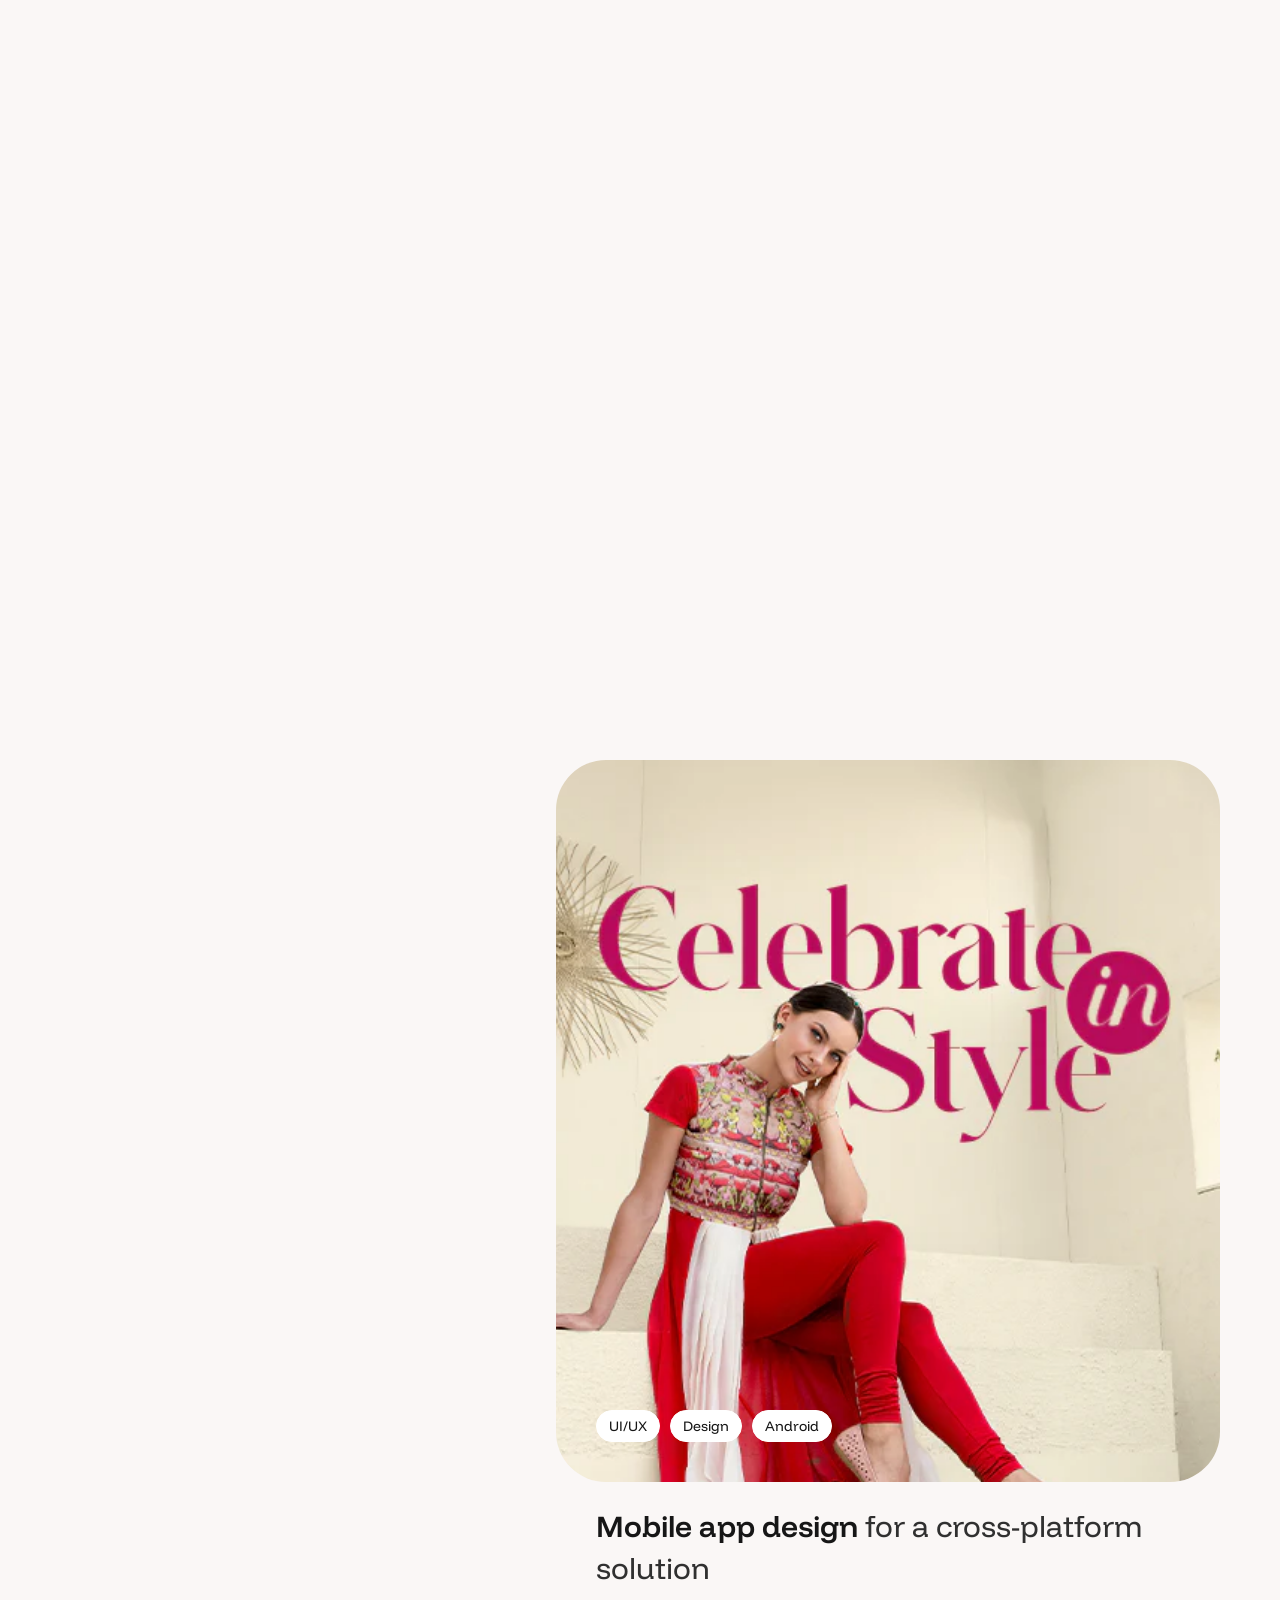
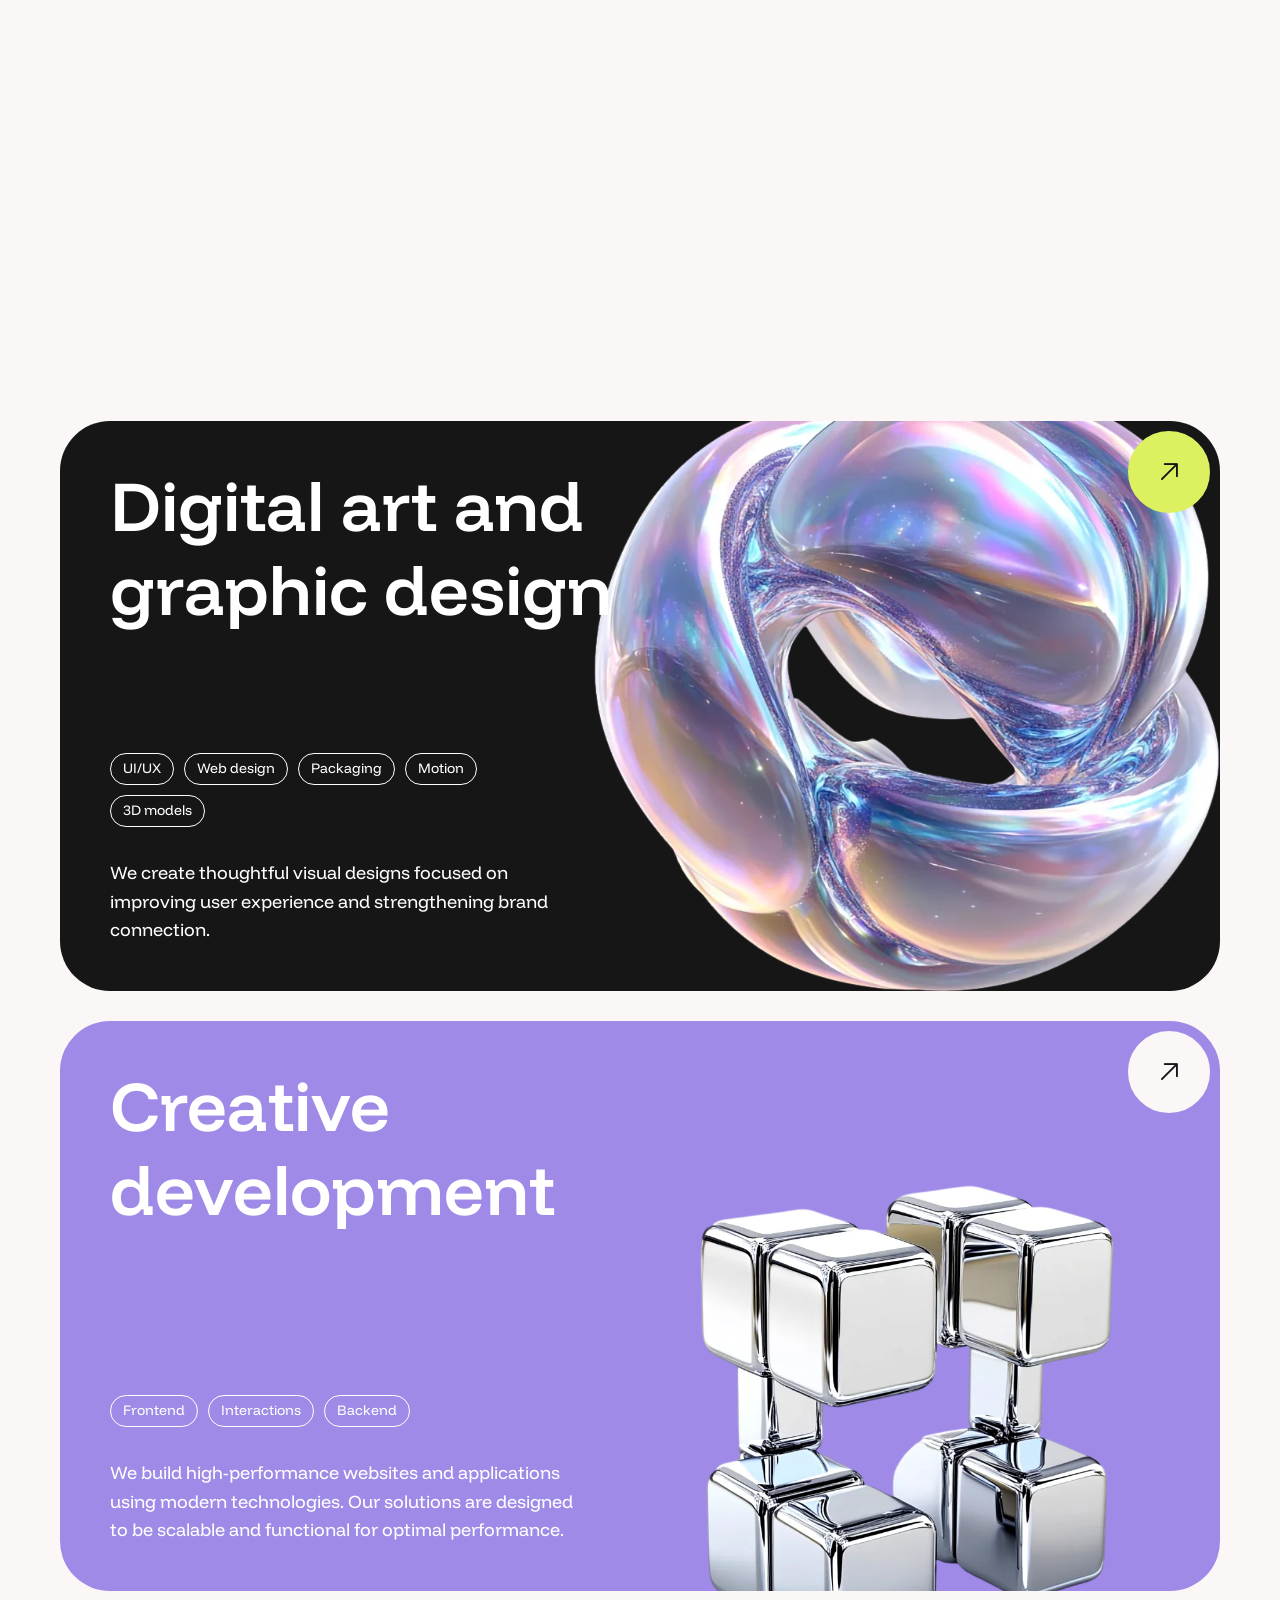
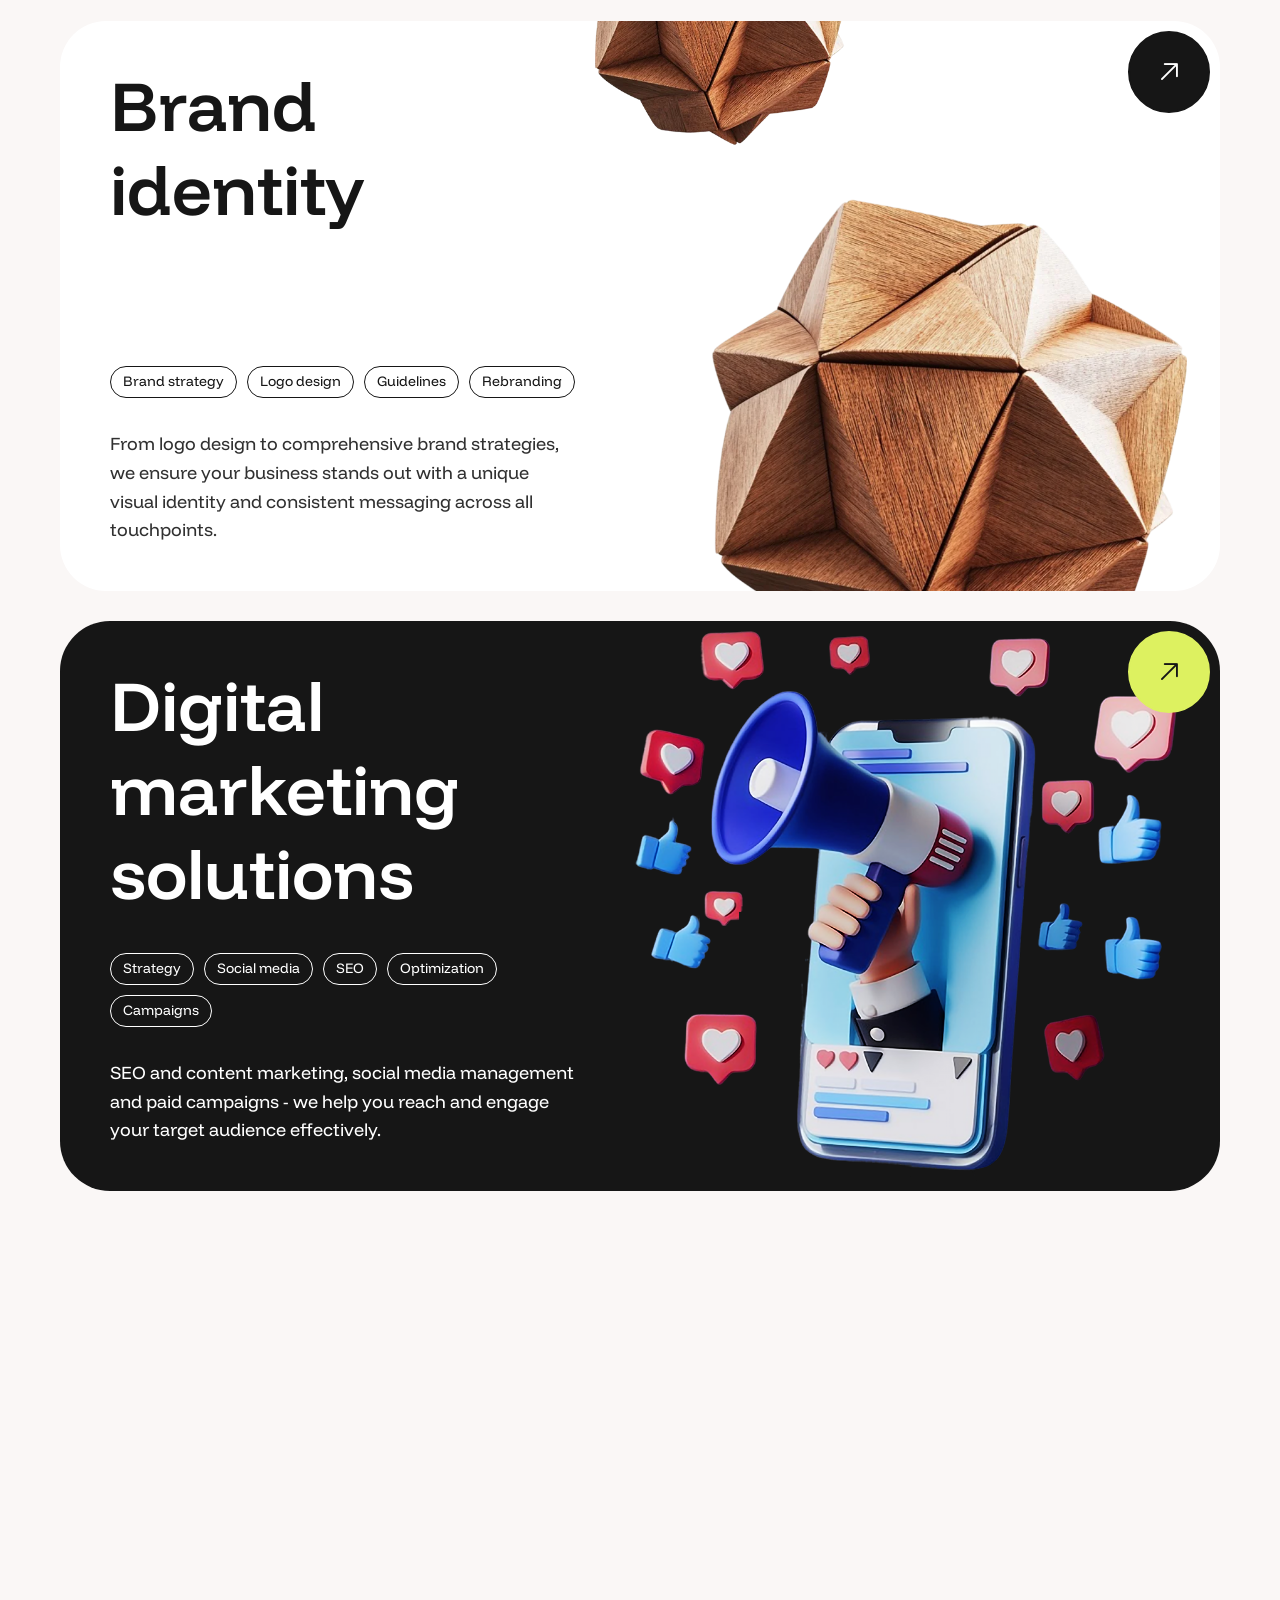
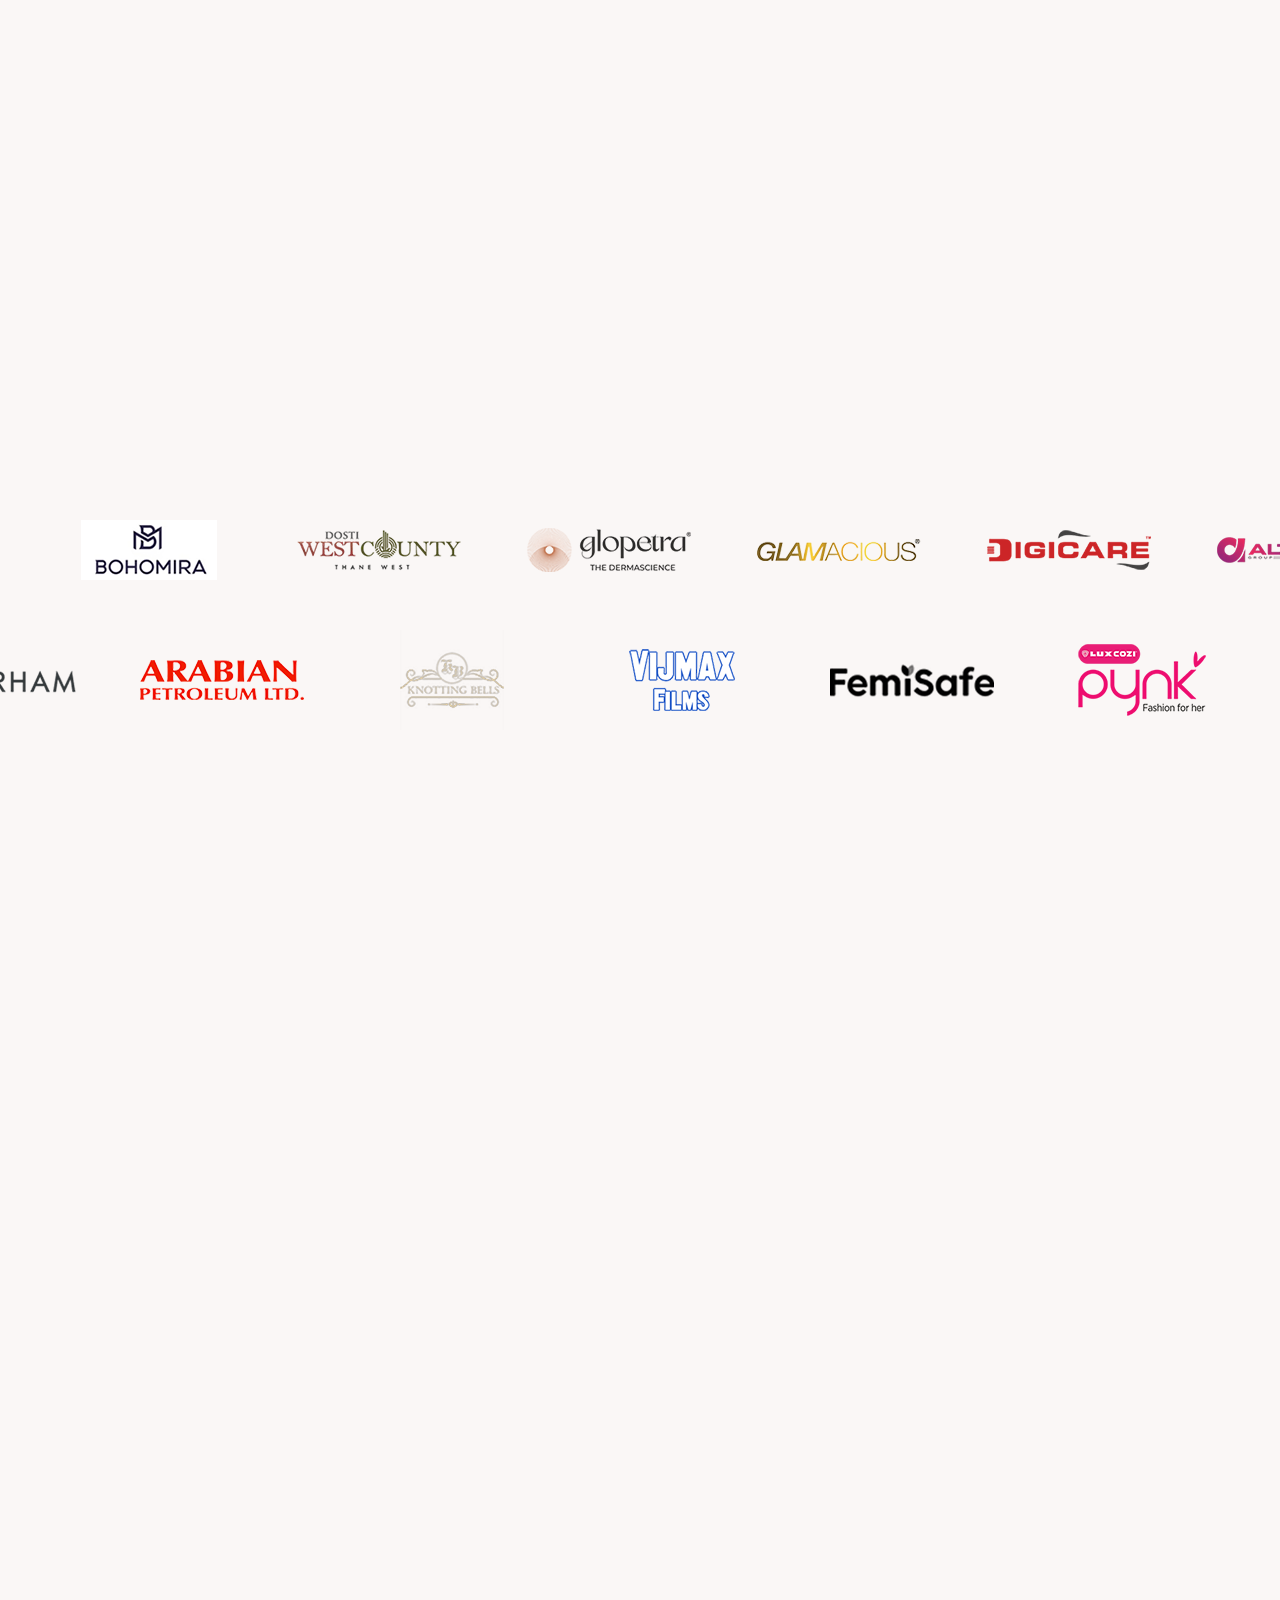
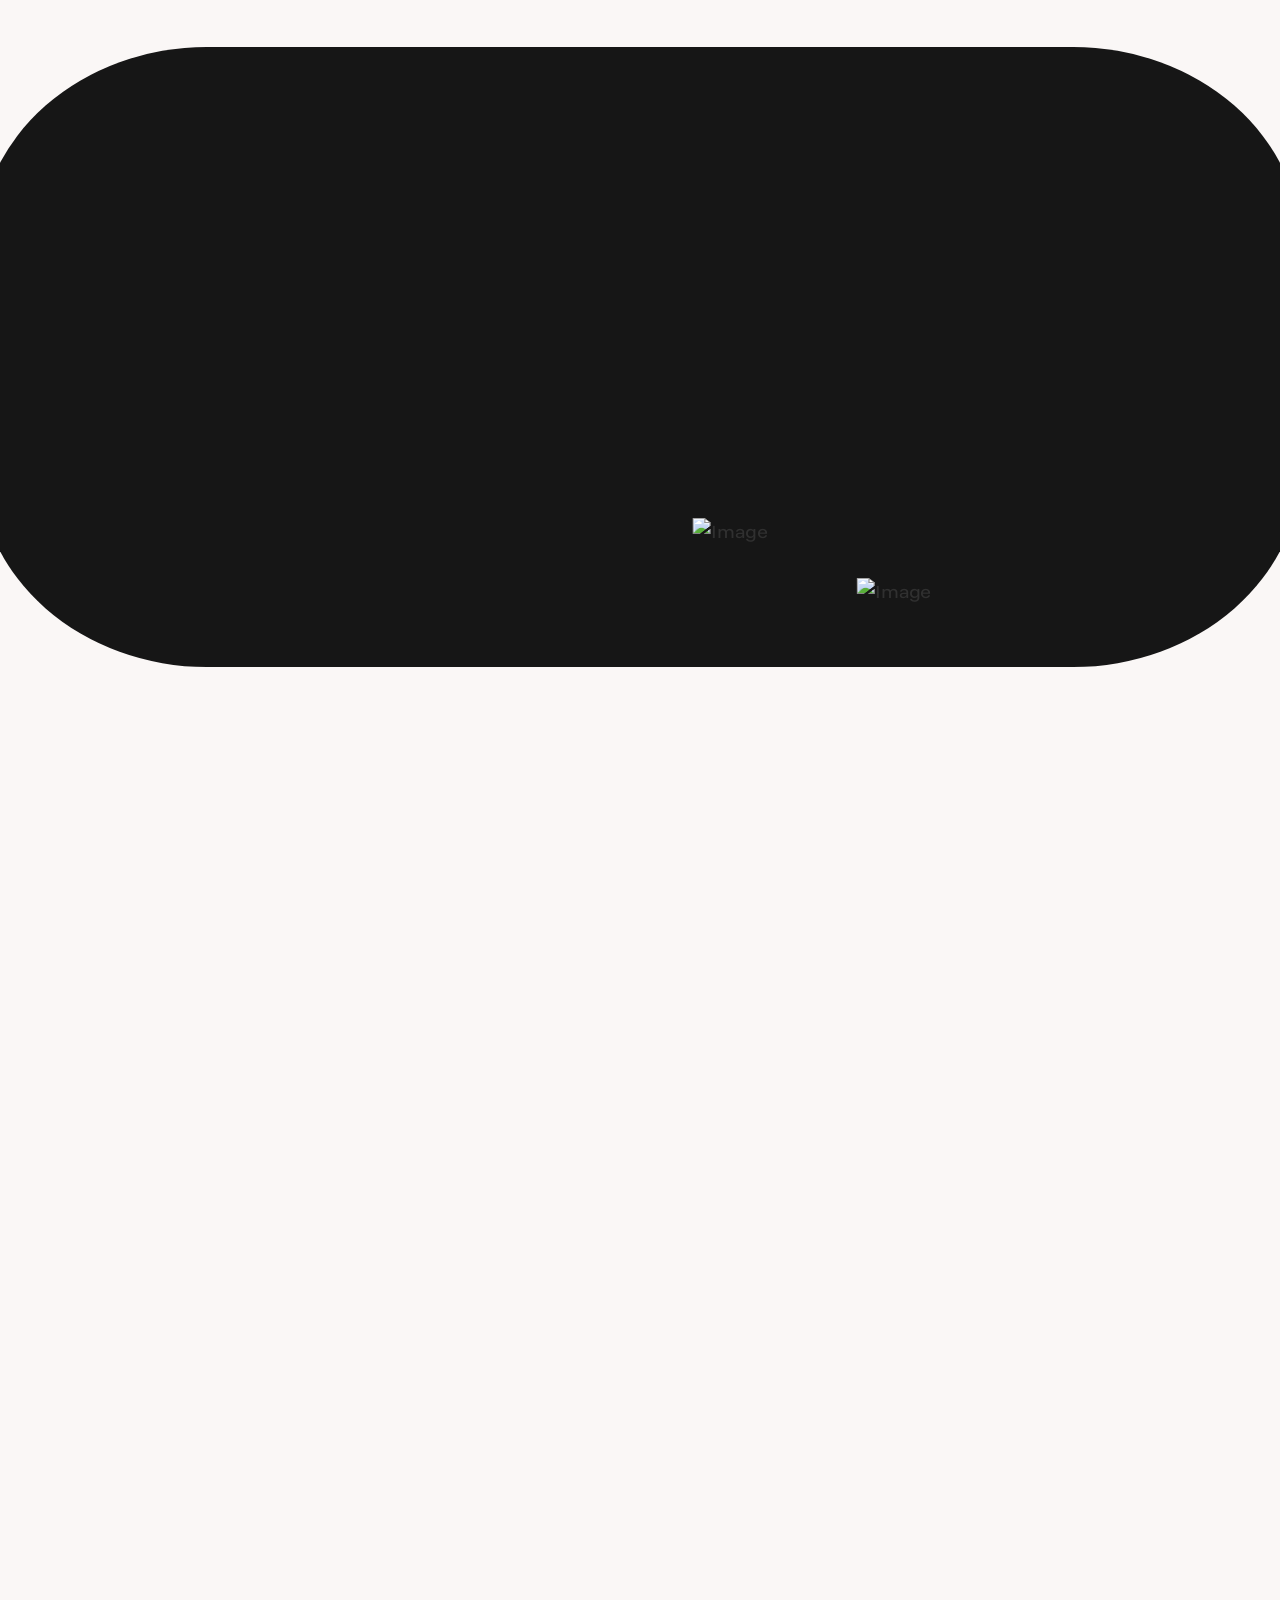
==== commit 3f7022f7: "changes in home page" ====
--- a/index.html
+++ b/index.html
@@ -545,7 +545,7 @@
                       </a>
                     </div>
                     <div class="mxd-stats-cards__image mxd-stats-cards-image-3">
-                      <img src="https://dummyimage.com/800x800/5d5d5d/737373" alt="Illustration">
+                      <img src="img/home/usp-4.png" alt="Illustration">
                     </div>
                   </div>
                 </div>
@@ -563,7 +563,7 @@
                       </a>
                     </div>
                     <div class="mxd-stats-cards__image mxd-stats-cards-image-4">
-                      <img src="https://dummyimage.com/800x800/5d5d5d/737373" alt="Illustration">
+                      <img src="img/home/usp-3.png" alt="Illustration">
                     </div>
                   </div>
                 </div>
@@ -842,14 +842,12 @@
                         <span class="tag tag-default tag-outline-opposite">Motion</span>
                         <span class="tag tag-default tag-outline-opposite">3D models</span>
                       </div>
-                      <p class="t-small-mobile t-opposite">We create visually compelling designs that enhance user
-                        experience.
-                        We make sure your brand's visuals resonate with your audience.</p>
+                      <p class="t-small-mobile t-opposite">We create thoughtful visual designs focused on improving user experience and strengthening brand connection.</p>
                     </div>
                     <div class="services-stack__image">
-                      <img class="service-img service-img-s" src="https://dummyimage.com/800x800/5d5d5d/737373"
+                      <img class="service-img service-img-s" src="img/home/Digitalart.webp"
                         alt="Service/Feature Image">
-                      <img class="service-img service-img-m" src="https://dummyimage.com/1000x1000/5d5d5d/737373"
+                      <img class="service-img service-img-m" src="img/home/Digitalart-1.webp"
                         alt="Service/Feature Image">
                     </div>
                   </div>
@@ -871,16 +869,15 @@
                         <span class="tag tag-default tag-outline-opposite">Frontend</span>
                         <span class="tag tag-default tag-outline-opposite">Interactions</span>
                         <span class="tag tag-default tag-outline-opposite">Backend</span>
-                        <span class="tag tag-default tag-outline-opposite">Mobile Apps</span>
                       </div>
                       <p class="t-small-mobile t-opposite">We build high-performance websites and applications using
                         modern technologies. Our solutions are designed to be scalable and functional for optimal
                         performance.</p>
                     </div>
                     <div class="services-stack__image">
-                      <img class="service-img service-img-s" src="https://dummyimage.com/800x800/5d5d5d/737373"
+                      <img class="service-img service-img-s" src="img/home/development-1.webp"
                         alt="Service/Feature Image">
-                      <img class="service-img service-img-m" src="https://dummyimage.com/1000x1000/5d5d5d/737373"
+                      <img class="service-img service-img-m" src="img/home/development.webp"
                         alt="Service/Feature Image">
                     </div>
                   </div>
@@ -909,9 +906,9 @@
                         out with a unique visual identity and consistent messaging across all touchpoints.</p>
                     </div>
                     <div class="services-stack__image">
-                      <img class="service-img service-img-s" src="https://dummyimage.com/800x800/5d5d5d/737373"
+                      <img class="service-img service-img-s" src="img/home/Brand.webp"
                         alt="Service/Feature Image">
-                      <img class="service-img service-img-m" src="https://dummyimage.com/1000x1000/5d5d5d/737373"
+                      <img class="service-img service-img-m" src="img/home/Brand-1.webp"
                         alt="Service/Feature Image">
                     </div>
                   </div>
@@ -940,9 +937,9 @@
                         campaigns - we help you reach and engage your target audience effectively.</p>
                     </div>
                     <div class="services-stack__image">
-                      <img class="service-img service-img-s" src="https://dummyimage.com/800x800/5d5d5d/737373"
+                      <img class="service-img service-img-s" src="img/home/social.png"
                         alt="Service/Feature Image">
-                      <img class="service-img service-img-m" src="https://dummyimage.com/1000x1000/5d5d5d/737373"
+                      <img class="service-img service-img-m" src="img/home/social.png"
                         alt="Service/Feature Image">
                     </div>
                   </div>
@@ -957,185 +954,6 @@
     </div>
     <!-- Section - Services/Features Stacking Cards End -->
 
-    <!-- Section - Approach and Philosophy Start -->
-    <div class="mxd-section padding-pre-grid mobile-grid-s">
-      <div class="mxd-container grid-container">
-
-        <!-- Block - Section Title Start -->
-        <div class="mxd-block">
-          <div class="mxd-section-title">
-            <div class="container-fluid p-0">
-              <div class="row g-0">
-                <div class="col-12 col-xl-6 mxd-grid-item no-margin">
-                  <div class="mxd-section-title__hrtitle anim-uni-in-up">
-                    <h2 class="reveal-type">Approach and philosophy</h2>
-                  </div>
-                </div>
-                <div class="col-12 col-xl-3 mxd-grid-item no-margin">
-                  <div class="mxd-section-title__hrdescr">
-                    <p class="anim-uni-in-up">Design</p>
-                    <p class="anim-uni-in-up">Development</p>
-                    <p class="anim-uni-in-up">Mastership</p>
-                  </div>
-                </div>
-                <div class="col-12 col-xl-3 mxd-grid-item no-margin">
-                  <div class="mxd-section-title__hrcontrols anim-uni-in-up">
-                    <a class="btn btn-anim btn-default btn-outline slide-right-up" href="contact.html">
-                      <span class="btn-caption">Let's Chat</span>
-                      <i class="ph-bold ph-arrow-up-right"></i>
-                    </a>
-                  </div>
-                </div>
-              </div>
-            </div>
-          </div>
-        </div>
-        <!-- Block - Section Title End -->
-
-        <!-- Block - Approach and Philosophy List Start -->
-        <div class="mxd-block">
-          <div class="mxd-approach-list">
-            <!-- item -->
-            <div class="mxd-approach-list__item">
-              <div class="mxd-approach-list__border anim-uni-in-up"></div>
-              <div class="mxd-approach-list__inner">
-                <div class="container-fluid px-0">
-                  <div class="row gx-0">
-                    <div class="col-12 col-xl-2 mxd-grid-item no-margin">
-                      <div class="mxd-approach-list__image anim-uni-in-up">
-                        <img src="https://dummyimage.com/200x200/5d5d5d/737373" alt="Icon">
-                      </div>
-                    </div>
-                    <div class="col-12 col-xl-4 mxd-grid-item no-margin">
-                      <div class="mxd-approach-list__title anim-uni-in-up">
-                        <h6>Perfection</h6>
-                      </div>
-                    </div>
-                    <div class="col-12 col-xl-6 mxd-grid-item no-margin">
-                      <div class="mxd-approach-list__descr anim-uni-in-up">
-                        <p>From pixel-perfect designs to flawless code, every aspect of our projects
-                          is crafted with care to ensure the highest standards of quality.</p>
-                      </div>
-                    </div>
-                  </div>
-                </div>
-              </div>
-              <div class="mxd-approach-list__border anim-uni-in-up"></div>
-            </div>
-            <!-- item -->
-            <div class="mxd-approach-list__item">
-              <div class="mxd-approach-list__border anim-uni-in-up"></div>
-              <div class="mxd-approach-list__inner">
-                <div class="container-fluid px-0">
-                  <div class="row gx-0">
-                    <div class="col-12 col-xl-2 mxd-grid-item no-margin">
-                      <div class="mxd-approach-list__image anim-uni-in-up">
-                        <img src="https://dummyimage.com/200x200/5d5d5d/737373" alt="Icon">
-                      </div>
-                    </div>
-                    <div class="col-12 col-xl-4 mxd-grid-item no-margin">
-                      <div class="mxd-approach-list__title anim-uni-in-up">
-                        <h6>Innovative</h6>
-                      </div>
-                    </div>
-                    <div class="col-12 col-xl-6 mxd-grid-item no-margin">
-                      <div class="mxd-approach-list__descr anim-uni-in-up">
-                        <p>We stay ahead of design trends, offering modern and visually impactful
-                          solutions that set your brand apart.</p>
-                      </div>
-                    </div>
-                  </div>
-                </div>
-              </div>
-              <div class="mxd-approach-list__border anim-uni-in-up"></div>
-            </div>
-            <!-- item -->
-            <div class="mxd-approach-list__item">
-              <div class="mxd-approach-list__border anim-uni-in-up"></div>
-              <div class="mxd-approach-list__inner">
-                <div class="container-fluid px-0">
-                  <div class="row gx-0">
-                    <div class="col-12 col-xl-2 mxd-grid-item no-margin">
-                      <div class="mxd-approach-list__image anim-uni-in-up">
-                        <img src="https://dummyimage.com/200x200/5d5d5d/737373" alt="Icon">
-                      </div>
-                    </div>
-                    <div class="col-12 col-xl-4 mxd-grid-item no-margin">
-                      <div class="mxd-approach-list__title anim-uni-in-up">
-                        <h6>Expertise</h6>
-                      </div>
-                    </div>
-                    <div class="col-12 col-xl-6 mxd-grid-item no-margin">
-                      <div class="mxd-approach-list__descr anim-uni-in-up">
-                        <p>We are passionate about integrating the latest technologies and trends,
-                          including interactive animations and mobile-first strategies.</p>
-                      </div>
-                    </div>
-                  </div>
-                </div>
-              </div>
-              <div class="mxd-approach-list__border anim-uni-in-up"></div>
-            </div>
-            <!-- item -->
-            <div class="mxd-approach-list__item">
-              <div class="mxd-approach-list__border anim-uni-in-up"></div>
-              <div class="mxd-approach-list__inner">
-                <div class="container-fluid px-0">
-                  <div class="row gx-0">
-                    <div class="col-12 col-xl-2 mxd-grid-item no-margin">
-                      <div class="mxd-approach-list__image anim-uni-in-up">
-                        <img src="https://dummyimage.com/200x200/5d5d5d/737373" alt="Icon">
-                      </div>
-                    </div>
-                    <div class="col-12 col-xl-4 mxd-grid-item no-margin">
-                      <div class="mxd-approach-list__title anim-uni-in-up">
-                        <h6>Full-Cycle services</h6>
-                      </div>
-                    </div>
-                    <div class="col-12 col-xl-6 mxd-grid-item no-margin">
-                      <div class="mxd-approach-list__descr anim-uni-in-up">
-                        <p>From web design to development, branding, SEO, and UX/UI, we provide a
-                          full range of services that cover all your digital needs.</p>
-                      </div>
-                    </div>
-                  </div>
-                </div>
-              </div>
-              <div class="mxd-approach-list__border anim-uni-in-up"></div>
-            </div>
-            <!-- item -->
-            <div class="mxd-approach-list__item">
-              <div class="mxd-approach-list__border anim-uni-in-up"></div>
-              <div class="mxd-approach-list__inner">
-                <div class="container-fluid px-0">
-                  <div class="row gx-0">
-                    <div class="col-12 col-xl-2 mxd-grid-item no-margin">
-                      <div class="mxd-approach-list__image anim-uni-in-up">
-                        <img src="https://dummyimage.com/200x200/5d5d5d/737373" alt="Icon">
-                      </div>
-                    </div>
-                    <div class="col-12 col-xl-4 mxd-grid-item no-margin">
-                      <div class="mxd-approach-list__title anim-uni-in-up">
-                        <h6>Client Success</h6>
-                      </div>
-                    </div>
-                    <div class="col-12 col-xl-6 mxd-grid-item no-margin">
-                      <div class="mxd-approach-list__descr anim-uni-in-up">
-                        <p>Our clients consistently see improved engagement, conversion rates, and business growth.</p>
-                      </div>
-                    </div>
-                  </div>
-                </div>
-              </div>
-              <div class="mxd-approach-list__border anim-uni-in-up"></div>
-            </div>
-          </div>
-        </div>
-        <!-- Block - Approach and Philosophy List Start -->
-
-      </div>
-    </div>
-    <!-- Section - Approach and Philosophy End -->
 
     <!-- Section - Marquee Images Two Lines Start -->
     <div class="mxd-section padding-pre-title">
@@ -1187,208 +1005,7 @@
     </div>
     <!-- Section - Marquee Images Two Lines End -->
 
-    <!-- Section - Awards & Publications List Start -->
-    <div class="mxd-section overflow-hidden padding-default mobile-title">
-      <div class="mxd-container grid-container">
-
-        <!-- Block - Section Title Start -->
-        <div class="mxd-block">
-          <div class="mxd-section-title">
-            <div class="container-fluid p-0">
-              <div class="row g-0">
-                <div class="col-12 col-xl-6 mxd-grid-item no-margin">
-                  <div class="mxd-section-title__hrtitle anim-uni-in-up">
-                    <h2 class="reveal-type">Awards &<br>publications</h2>
-                  </div>
-                </div>
-                <div class="col-12 col-xl-3 mxd-grid-item no-margin"></div>
-                <div class="col-12 col-xl-3 mxd-grid-item no-margin">
-                  <div class="mxd-section-title__hrcontrols pre-title anim-uni-in-up">
-                    <a class="btn btn-anim btn-default btn-outline slide-right-up" href="about-us.html">
-                      <span class="btn-caption">View More</span>
-                      <i class="ph-bold ph-arrow-up-right"></i>
-                    </a>
-                  </div>
-                </div>
-              </div>
-            </div>
-          </div>
-        </div>
-        <!-- Block - Section Title End -->
-
-        <!-- Block - Approach and Philosophy List Start -->
-        <div class="mxd-block">
-          <div class="mxd-awards-list hover-reveal">
-            <!-- item -->
-            <a class="mxd-awards-list__item hover-reveal__item" href="https://medium.com/" target="_blank">
-              <div class="mxd-awards-list__border anim-uni-in-up"></div>
-              <div class="hover-reveal__content overflow-visible hover-reveal-260x260">
-                <img class="hover-reveal__image" src="https://dummyimage.com/500x500/5d5d5d/737373"
-                  alt="Project Preview">
-              </div>
-              <div class="mxd-awards-list__inner">
-                <div class="container-fluid px-0">
-                  <div class="row gx-0">
-                    <div class="col-12 col-xl-8 mxd-grid-item no-margin">
-                      <div class="mxd-awards-list__title anim-uni-in-up">
-                        <div class="mxd-awards-list__icon">
-                          <i class="ph ph-arrow-right"></i>
-                        </div>
-                        <p>Some article on Medium</p>
-                      </div>
-                    </div>
-                    <div class="col-6 col-md-6 col-xl-2 mxd-grid-item no-margin">
-                      <div class="mxd-awards-list__tagslist">
-                        <ul>
-                          <li class="anim-uni-in-up">
-                            <p class="t-small">UI/UX design</p>
-                          </li>
-                          <li class="anim-uni-in-up">
-                            <p class="t-small">Development</p>
-                          </li>
-                        </ul>
-                      </div>
-
-                    </div>
-                    <div class="col-6 col-md-6 col-xl-2 mxd-grid-item no-margin">
-                      <div class="mxd-awards-list__date anim-uni-in-up">
-                        <p class="t-small">2025</p>
-                      </div>
-                    </div>
-                  </div>
-                </div>
-              </div>
-              <div class="mxd-awards-list__border anim-uni-in-up"></div>
-            </a>
-            <!-- item -->
-            <a class="mxd-awards-list__item hover-reveal__item" href="https://www.awwwards.com/" target="_blank">
-              <div class="mxd-awards-list__border anim-uni-in-up"></div>
-              <div class="hover-reveal__content overflow-visible hover-reveal-260x260">
-                <img class="hover-reveal__image" src="https://dummyimage.com/500x500/5d5d5d/737373"
-                  alt="Project Preview">
-              </div>
-              <div class="mxd-awards-list__inner">
-                <div class="container-fluid px-0">
-                  <div class="row gx-0">
-                    <div class="col-12 col-xl-8 mxd-grid-item no-margin">
-                      <div class="mxd-awards-list__title anim-uni-in-up">
-                        <div class="mxd-awards-list__icon">
-                          <i class="ph ph-arrow-right"></i>
-                        </div>
-                        <p>Awwwards nomination</p>
-                      </div>
-                    </div>
-                    <div class="col-6 col-md-6 col-xl-2 mxd-grid-item no-margin">
-                      <div class="mxd-awards-list__tagslist">
-                        <ul>
-                          <li class="anim-uni-in-up">
-                            <p class="t-small">UI/UX</p>
-                          </li>
-                          <li class="anim-uni-in-up">
-                            <p class="t-small">Frontend</p>
-                          </li>
-                        </ul>
-                      </div>
-
-                    </div>
-                    <div class="col-6 col-md-6 col-xl-2 mxd-grid-item no-margin">
-                      <div class="mxd-awards-list__date anim-uni-in-up">
-                        <p class="t-small">2024</p>
-                      </div>
-                    </div>
-                  </div>
-                </div>
-              </div>
-              <div class="mxd-awards-list__border anim-uni-in-up"></div>
-            </a>
-            <!-- item -->
-            <a class="mxd-awards-list__item hover-reveal__item" href="https://www.behance.net/" target="_blank">
-              <div class="mxd-awards-list__border anim-uni-in-up"></div>
-              <div class="hover-reveal__content overflow-visible hover-reveal-260x260">
-                <img class="hover-reveal__image" src="https://dummyimage.com/500x500/5d5d5d/737373"
-                  alt="Project Preview">
-              </div>
-              <div class="mxd-awards-list__inner">
-                <div class="container-fluid px-0">
-                  <div class="row gx-0">
-                    <div class="col-12 col-xl-8 mxd-grid-item no-margin">
-                      <div class="mxd-awards-list__title anim-uni-in-up">
-                        <div class="mxd-awards-list__icon">
-                          <i class="ph ph-arrow-right"></i>
-                        </div>
-                        <p>Behance curated work</p>
-                      </div>
-                    </div>
-                    <div class="col-6 col-md-6 col-xl-2 mxd-grid-item no-margin">
-                      <div class="mxd-awards-list__tagslist">
-                        <ul>
-                          <li class="anim-uni-in-up">
-                            <p class="t-small">Illustrations</p>
-                          </li>
-                          <li class="anim-uni-in-up">
-                            <p class="t-small">Graphic design</p>
-                          </li>
-                        </ul>
-                      </div>
-                    </div>
-                    <div class="col-6 col-md-6 col-xl-2 mxd-grid-item no-margin">
-                      <div class="mxd-awards-list__date anim-uni-in-up">
-                        <p class="t-small">2024</p>
-                      </div>
-                    </div>
-                  </div>
-                </div>
-              </div>
-              <div class="mxd-awards-list__border anim-uni-in-up"></div>
-            </a>
-            <!-- item -->
-            <a class="mxd-awards-list__item hover-reveal__item" href="https://medium.com/" target="_blank">
-              <div class="mxd-awards-list__border anim-uni-in-up"></div>
-              <div class="hover-reveal__content overflow-visible hover-reveal-260x260">
-                <img class="hover-reveal__image" src="https://dummyimage.com/500x500/5d5d5d/737373"
-                  alt="Project Preview">
-              </div>
-              <div class="mxd-awards-list__inner">
-                <div class="container-fluid px-0">
-                  <div class="row gx-0">
-                    <div class="col-12 col-xl-8 mxd-grid-item no-margin">
-                      <div class="mxd-awards-list__title anim-uni-in-up">
-                        <div class="mxd-awards-list__icon">
-                          <i class="ph ph-arrow-right"></i>
-                        </div>
-                        <p>Article on Medium</p>
-                      </div>
-                    </div>
-                    <div class="col-6 col-md-6 col-xl-2 mxd-grid-item no-margin">
-                      <div class="mxd-awards-list__tagslist">
-                        <ul>
-                          <li class="anim-uni-in-up">
-                            <p class="t-small">UI/UX</p>
-                          </li>
-                          <li class="anim-uni-in-up">
-                            <p class="t-small">Frontend</p>
-                          </li>
-                        </ul>
-                      </div>
-
-                    </div>
-                    <div class="col-6 col-md-6 col-xl-2 mxd-grid-item no-margin">
-                      <div class="mxd-awards-list__date anim-uni-in-up">
-                        <p class="t-small">2024</p>
-                      </div>
-                    </div>
-                  </div>
-                </div>
-              </div>
-              <div class="mxd-awards-list__border anim-uni-in-up"></div>
-            </a>
-          </div>
-        </div>
-        <!-- Block - Approach and Philosophy List Start -->
-
-      </div>
-    </div>
-    <!-- Section - Awards & Publications List End -->
+
 
     <!-- Section - Testimonials Slider #01 Start -->
     <div class="mxd-section padding-grid-pre-mtext">
@@ -1614,282 +1231,11 @@
     </div>
     <!-- Section - Testimonials Slider #01 End -->
 
-    <!-- Section - Marquee Text One Line Start -->
-    <div class="mxd-section padding-mtext-pre-grid">
-      <div class="mxd-container fullwidth-container">
-
-        <!-- Block - Marquee Text One Line Start -->
-        <div class="mxd-block">
-          <div class="marquee marquee-right--gsap muted-extra">
-            <div class="marquee__toright">
-              <!-- single item -->
-              <div class="marquee__item one-line item-regular text">
-                <p class="marquee__text">Our Partners</p>
-                <div class="marquee__image">
-                  <svg version="1.1" xmlns="http://www.w3.org/2000/svg" viewBox="0 0 80 80" fill="currentColor">
-                    <path fill="currentColor" d="M78.4,38.4c0,0-11.8,0-15.8,0c-1.6,0-4.8-0.2-7.1-0.8c-2.3-0.6-4.3-0.8-6.3-2.4c-2-1.2-3.5-3.2-4.7-4.8
-                        c-1.2-1.6-1.6-3.6-2-5.5c-0.3-1.5-0.7-4.3-0.8-5.9c-0.2-4.3,0-17.4,0-17.4C41.8,0.8,41,0,40.2,0s-1.6,0.8-1.6,1.6c0,0,0,13.1,0,17.4
-                        c0,1.6-0.6,4.3-0.8,5.9c-0.3,2-0.8,4-2,5.5c-1.2,2-2.8,3.6-4.7,4.8s-4,1.8-6.3,2.4c-1.9,0.5-4.7,0.6-6.7,0.8c-3.9,0.4-16.6,0-16.6,0
-                        C0.8,38.4,0,39.2,0,40c0,0.8,0.8,1.6,1.6,1.6c0,0,12.2,0,16.6,0c1.6,0,4.8,0.3,6.7,0.8c2.3,0.6,4.3,0.8,6.3,2.4
-                        c1.6,1.2,3.2,2.8,4.3,4.4c1.2,2,2.1,3.9,2.4,6.3c0.2,1.7,0.7,4.7,0.8,6.7c0.2,4,0,16.2,0,16.2c0,0.8,0.8,1.6,1.6,1.6
-                        s1.6-0.8,1.6-1.6c0,0,0-12.3,0-16.2c0-1.6,0.5-5.1,0.8-6.7c0.5-2.3,0.8-4.4,2.4-6.3c1.2-1.6,2.8-3.2,4.3-4.4c2-1.2,3.9-2,6.3-2.4
-                        c1.8-0.3,5.1-0.7,7.1-0.8c3.5-0.2,15.8,0,15.8,0c0.8,0,1.6-0.8,1.6-1.6C80,39.2,79.2,38.4,78.4,38.4C78.4,38.4,78.4,38.4,78.4,38.4z
-                        " />
-                  </svg>
-                </div>
-              </div>
-              <!-- single item -->
-              <div class="marquee__item one-line item-regular text">
-                <p class="marquee__text">Our Partners</p>
-                <div class="marquee__image">
-                  <svg version="1.1" xmlns="http://www.w3.org/2000/svg" viewBox="0 0 80 80" fill="currentColor">
-                    <path fill="currentColor" d="M78.4,38.4c0,0-11.8,0-15.8,0c-1.6,0-4.8-0.2-7.1-0.8c-2.3-0.6-4.3-0.8-6.3-2.4c-2-1.2-3.5-3.2-4.7-4.8
-                        c-1.2-1.6-1.6-3.6-2-5.5c-0.3-1.5-0.7-4.3-0.8-5.9c-0.2-4.3,0-17.4,0-17.4C41.8,0.8,41,0,40.2,0s-1.6,0.8-1.6,1.6c0,0,0,13.1,0,17.4
-                        c0,1.6-0.6,4.3-0.8,5.9c-0.3,2-0.8,4-2,5.5c-1.2,2-2.8,3.6-4.7,4.8s-4,1.8-6.3,2.4c-1.9,0.5-4.7,0.6-6.7,0.8c-3.9,0.4-16.6,0-16.6,0
-                        C0.8,38.4,0,39.2,0,40c0,0.8,0.8,1.6,1.6,1.6c0,0,12.2,0,16.6,0c1.6,0,4.8,0.3,6.7,0.8c2.3,0.6,4.3,0.8,6.3,2.4
-                        c1.6,1.2,3.2,2.8,4.3,4.4c1.2,2,2.1,3.9,2.4,6.3c0.2,1.7,0.7,4.7,0.8,6.7c0.2,4,0,16.2,0,16.2c0,0.8,0.8,1.6,1.6,1.6
-                        s1.6-0.8,1.6-1.6c0,0,0-12.3,0-16.2c0-1.6,0.5-5.1,0.8-6.7c0.5-2.3,0.8-4.4,2.4-6.3c1.2-1.6,2.8-3.2,4.3-4.4c2-1.2,3.9-2,6.3-2.4
-                        c1.8-0.3,5.1-0.7,7.1-0.8c3.5-0.2,15.8,0,15.8,0c0.8,0,1.6-0.8,1.6-1.6C80,39.2,79.2,38.4,78.4,38.4C78.4,38.4,78.4,38.4,78.4,38.4z
-                        " />
-                  </svg>
-                </div>
-              </div>
-              <!-- single item -->
-              <div class="marquee__item one-line item-regular text">
-                <p class="marquee__text">Our Partners</p>
-                <div class="marquee__image">
-                  <svg version="1.1" xmlns="http://www.w3.org/2000/svg" viewBox="0 0 80 80" fill="currentColor">
-                    <path fill="currentColor" d="M78.4,38.4c0,0-11.8,0-15.8,0c-1.6,0-4.8-0.2-7.1-0.8c-2.3-0.6-4.3-0.8-6.3-2.4c-2-1.2-3.5-3.2-4.7-4.8
-                        c-1.2-1.6-1.6-3.6-2-5.5c-0.3-1.5-0.7-4.3-0.8-5.9c-0.2-4.3,0-17.4,0-17.4C41.8,0.8,41,0,40.2,0s-1.6,0.8-1.6,1.6c0,0,0,13.1,0,17.4
-                        c0,1.6-0.6,4.3-0.8,5.9c-0.3,2-0.8,4-2,5.5c-1.2,2-2.8,3.6-4.7,4.8s-4,1.8-6.3,2.4c-1.9,0.5-4.7,0.6-6.7,0.8c-3.9,0.4-16.6,0-16.6,0
-                        C0.8,38.4,0,39.2,0,40c0,0.8,0.8,1.6,1.6,1.6c0,0,12.2,0,16.6,0c1.6,0,4.8,0.3,6.7,0.8c2.3,0.6,4.3,0.8,6.3,2.4
-                        c1.6,1.2,3.2,2.8,4.3,4.4c1.2,2,2.1,3.9,2.4,6.3c0.2,1.7,0.7,4.7,0.8,6.7c0.2,4,0,16.2,0,16.2c0,0.8,0.8,1.6,1.6,1.6
-                        s1.6-0.8,1.6-1.6c0,0,0-12.3,0-16.2c0-1.6,0.5-5.1,0.8-6.7c0.5-2.3,0.8-4.4,2.4-6.3c1.2-1.6,2.8-3.2,4.3-4.4c2-1.2,3.9-2,6.3-2.4
-                        c1.8-0.3,5.1-0.7,7.1-0.8c3.5-0.2,15.8,0,15.8,0c0.8,0,1.6-0.8,1.6-1.6C80,39.2,79.2,38.4,78.4,38.4C78.4,38.4,78.4,38.4,78.4,38.4z
-                        " />
-                  </svg>
-                </div>
-              </div>
-              <!-- single item -->
-              <div class="marquee__item one-line item-regular text">
-                <p class="marquee__text">Our Partners</p>
-                <div class="marquee__image">
-                  <svg version="1.1" xmlns="http://www.w3.org/2000/svg" viewBox="0 0 80 80" fill="currentColor">
-                    <path fill="currentColor" d="M78.4,38.4c0,0-11.8,0-15.8,0c-1.6,0-4.8-0.2-7.1-0.8c-2.3-0.6-4.3-0.8-6.3-2.4c-2-1.2-3.5-3.2-4.7-4.8
-                        c-1.2-1.6-1.6-3.6-2-5.5c-0.3-1.5-0.7-4.3-0.8-5.9c-0.2-4.3,0-17.4,0-17.4C41.8,0.8,41,0,40.2,0s-1.6,0.8-1.6,1.6c0,0,0,13.1,0,17.4
-                        c0,1.6-0.6,4.3-0.8,5.9c-0.3,2-0.8,4-2,5.5c-1.2,2-2.8,3.6-4.7,4.8s-4,1.8-6.3,2.4c-1.9,0.5-4.7,0.6-6.7,0.8c-3.9,0.4-16.6,0-16.6,0
-                        C0.8,38.4,0,39.2,0,40c0,0.8,0.8,1.6,1.6,1.6c0,0,12.2,0,16.6,0c1.6,0,4.8,0.3,6.7,0.8c2.3,0.6,4.3,0.8,6.3,2.4
-                        c1.6,1.2,3.2,2.8,4.3,4.4c1.2,2,2.1,3.9,2.4,6.3c0.2,1.7,0.7,4.7,0.8,6.7c0.2,4,0,16.2,0,16.2c0,0.8,0.8,1.6,1.6,1.6
-                        s1.6-0.8,1.6-1.6c0,0,0-12.3,0-16.2c0-1.6,0.5-5.1,0.8-6.7c0.5-2.3,0.8-4.4,2.4-6.3c1.2-1.6,2.8-3.2,4.3-4.4c2-1.2,3.9-2,6.3-2.4
-                        c1.8-0.3,5.1-0.7,7.1-0.8c3.5-0.2,15.8,0,15.8,0c0.8,0,1.6-0.8,1.6-1.6C80,39.2,79.2,38.4,78.4,38.4C78.4,38.4,78.4,38.4,78.4,38.4z
-                        " />
-                  </svg>
-                </div>
-              </div>
-
-            </div>
-          </div>
-        </div>
-        <!-- Block - Marquee Text One Line End -->
-
-      </div>
-    </div>
-    <!-- Section - Marquee Text One Line End -->
-
-    <!-- Section - Partners Cards Start -->
-    <div class="mxd-section padding-pre-title">
-      <div class="mxd-container grid-container">
-
-        <!-- Block - Partners Cards Start -->
-        <div class="mxd-block">
-          <div class="mxd-partners-cards">
-            <div class="container-fluid p-0">
-              <div class="row g-0">
-                <!-- item -->
-                <div class="col-12 col-md-6 col-xl-3 mxd-partners-cards__item mxd-grid-item animate-card-4">
-                  <a class="mxd-partners-cards__inner" href="#0">
-                    <div class="mxd-partners-cards__logo">
-                      <img src="img/brands/mozilla.svg" alt="Partner Logo">
-                    </div>
-                  </a>
-                </div>
-                <!-- item -->
-                <div class="col-12 col-md-6 col-xl-3 mxd-partners-cards__item mxd-grid-item animate-card-4">
-                  <a class="mxd-partners-cards__inner" href="#0">
-                    <div class="mxd-partners-cards__logo">
-                      <img src="img/brands/envato.svg" alt="Partner Logo">
-                    </div>
-                  </a>
-                </div>
-                <!-- item -->
-                <div class="col-12 col-md-6 col-xl-3 mxd-partners-cards__item mxd-grid-item animate-card-4">
-                  <a class="mxd-partners-cards__inner" href="#0">
-                    <div class="mxd-partners-cards__logo">
-                      <img src="img/brands/behance.svg" alt="Partner Logo">
-                    </div>
-                  </a>
-                </div>
-                <!-- item -->
-                <div class="col-12 col-md-6 col-xl-3 mxd-partners-cards__item mxd-grid-item animate-card-4">
-                  <a class="mxd-partners-cards__inner" href="#0">
-                    <div class="mxd-partners-cards__logo">
-                      <img src="img/brands/dribbble.svg" alt="Partner Logo">
-                    </div>
-                  </a>
-                </div>
-                <!-- item -->
-                <div class="col-12 col-md-6 col-xl-3 mxd-partners-cards__item mxd-grid-item animate-card-4">
-                  <a class="mxd-partners-cards__inner" href="#0">
-                    <div class="mxd-partners-cards__logo">
-                      <img src="img/brands/codeninja.svg" alt="Partner Logo">
-                    </div>
-                  </a>
-                </div>
-                <!-- item -->
-                <div class="col-12 col-md-6 col-xl-3 mxd-partners-cards__item mxd-grid-item animate-card-4">
-                  <a class="mxd-partners-cards__inner" href="#0">
-                    <div class="mxd-partners-cards__logo">
-                      <img src="img/brands/udemy.svg" alt="Partner Logo">
-                    </div>
-                  </a>
-                </div>
-                <!-- item -->
-                <div class="col-12 col-md-6 col-xl-3 mxd-partners-cards__item mxd-grid-item animate-card-4">
-                  <a class="mxd-partners-cards__inner" href="#0">
-                    <div class="mxd-partners-cards__logo">
-                      <img src="img/brands/angular.svg" alt="Partner Logo">
-                    </div>
-                  </a>
-                </div>
-                <!-- item -->
-                <div class="col-12 col-md-6 col-xl-3 mxd-partners-cards__item mxd-grid-item animate-card-4">
-                  <a class="mxd-partners-cards__inner" href="#0">
-                    <div class="mxd-partners-cards__logo">
-                      <img src="img/brands/ghostgaming.svg" alt="Partner Logo">
-                    </div>
-                  </a>
-                </div>
-              </div>
-            </div>
-          </div>
-        </div>
-        <!-- Block - Partners Cards End -->
-
-      </div>
-    </div>
-    <!-- Section - Partners Cards End -->
-
-    <!-- Section - Blog Preview Start -->
-    <div class="mxd-section padding-blog">
-      <div class="mxd-container grid-container">
-
-        <!-- Block - Section Title Start -->
-        <div class="mxd-block">
-          <div class="mxd-section-title pre-grid">
-            <div class="container-fluid p-0">
-              <div class="row g-0">
-                <div class="col-12 col-xl-5 mxd-grid-item no-margin">
-                  <div class="mxd-section-title__hrtitle">
-                    <h2 class="reveal-type anim-uni-in-up">Recent insights</h2>
-                  </div>
-                </div>
-                <div class="col-12 col-xl-4 mxd-grid-item no-margin">
-                  <div class="mxd-section-title__hrdescr">
-                    <p class="anim-uni-in-up">Inspiring ideas, creative insights, and the latest
-                      in design and tech. Fueling innovation for your digital journey.</p>
-                  </div>
-                </div>
-                <div class="col-12 col-xl-3 mxd-grid-item no-margin">
-                  <div class="mxd-section-title__hrcontrols anim-uni-in-up">
-                    <a class="btn btn-anim btn-default btn-outline slide-right-up" href="blog-standard.html">
-                      <span class="btn-caption">All Articles</span>
-                      <i class="ph-bold ph-arrow-up-right"></i>
-                    </a>
-                  </div>
-                </div>
-              </div>
-            </div>
-          </div>
-        </div>
-        <!-- Block - Section Title End -->
-
-        <!-- Block - Blog Preview Cards Start -->
-        <div class="mxd-block">
-          <div class="mxd-blog-preview">
-            <div class="container-fluid p-0">
-              <div class="row g-0">
-                <!-- item -->
-                <div class="col-12 col-xl-4 mxd-blog-preview__item mxd-grid-item animate-card-3">
-                  <a class="mxd-blog-preview__media" href="blog-article.html">
-                    <div class="mxd-blog-preview__image blog-preview-image-1 parallax-img-small">
-                      <!-- <img class="parallax-img-small" src="img/blog/preview/1000x1250_prv-01.webp" alt="Blog Preview Image"> -->
-                    </div>
-                    <div class="mxd-preview-hover">
-                      <i class="mxd-preview-hover__icon">
-                        <img src="img/icons/icon-eye.svg" alt="Eye Icon">
-                      </i>
-                    </div>
-                    <div class="mxd-blog-preview__tags">
-                      <span class="tag tag-default tag-permanent">Concept</span>
-                      <span class="tag tag-default tag-permanent">Editorial</span>
-                    </div>
-                  </a>
-                  <div class="mxd-blog-preview__data">
-                    <a class="anim-uni-in-up" href="blog-article.html"><span>Frontend innovations</span> and user
-                      journeys</a>
-                  </div>
-                </div>
-                <!-- item -->
-                <div class="col-12 col-xl-4 mxd-blog-preview__item mxd-grid-item animate-card-3">
-                  <a class="mxd-blog-preview__media" href="blog-article.html">
-                    <div class="mxd-blog-preview__image blog-preview-image-2 parallax-img-small">
-                      <!-- <img class="parallax-img-small" src="img/blog/preview/1000x1250_prv-02.webp" alt="Blog Preview Image"> -->
-                    </div>
-                    <div class="mxd-preview-hover">
-                      <i class="mxd-preview-hover__icon">
-                        <img src="img/icons/icon-eye.svg" alt="Eye Icon">
-                      </i>
-                    </div>
-                    <div class="mxd-blog-preview__tags">
-                      <span class="tag tag-default tag-permanent">UI/UX</span>
-                      <span class="tag tag-default tag-permanent">Development</span>
-                    </div>
-                  </a>
-                  <div class="mxd-blog-preview__data">
-                    <a class="anim-uni-in-up" href="blog-article.html">Branding in creating <span>digital
-                        experiences</span></a>
-                  </div>
-                </div>
-                <!-- item -->
-                <div class="col-12 col-xl-4 mxd-blog-preview__item mxd-grid-item animate-card-3">
-                  <a class="mxd-blog-preview__media" href="blog-article.html">
-                    <div class="mxd-blog-preview__image blog-preview-image-3 parallax-img-small">
-                      <!-- <img class="parallax-img-small" src="img/blog/preview/1000x1250_prv-03.webp" alt="Blog Preview Image"> -->
-                    </div>
-                    <div class="mxd-preview-hover">
-                      <i class="mxd-preview-hover__icon">
-                        <img src="img/icons/icon-eye.svg" alt="Eye Icon">
-                      </i>
-                    </div>
-                    <div class="mxd-blog-preview__tags">
-                      <span class="tag tag-default tag-permanent">News</span>
-                      <span class="tag tag-default tag-permanent">AI</span>
-                    </div>
-                  </a>
-                  <div class="mxd-blog-preview__data">
-                    <a class="anim-uni-in-up" href="blog-article.html">Elevating <span>digital workshops</span> with
-                      engaging design</a>
-                  </div>
-                </div>
-              </div>
-            </div>
-          </div>
-        </div>
-        <!-- Block - Blog Preview Cards End -->
-
-      </div>
-    </div>
-    <!-- Section - Blog Preview End -->
+
+
+   
+
+
 
     <!-- Section - CTA Start -->
     <div class="mxd-section overflow-hidden">
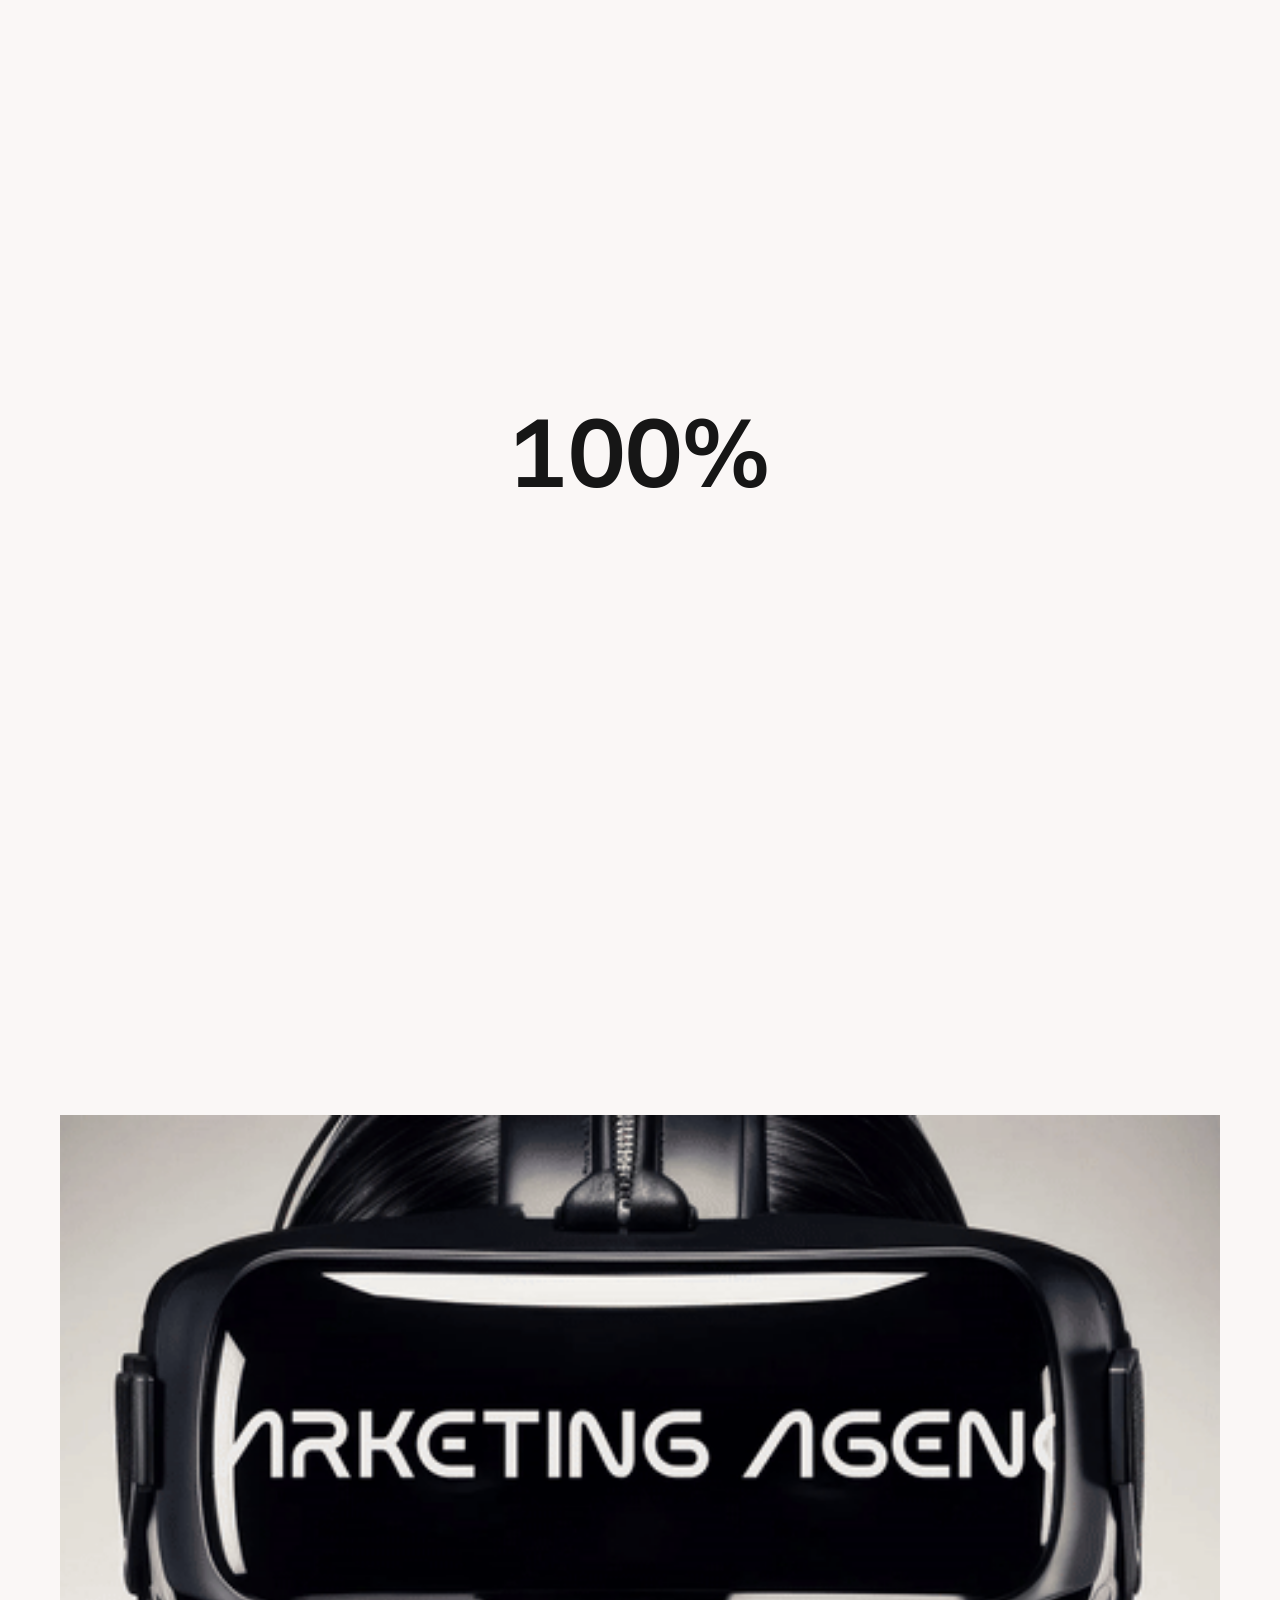
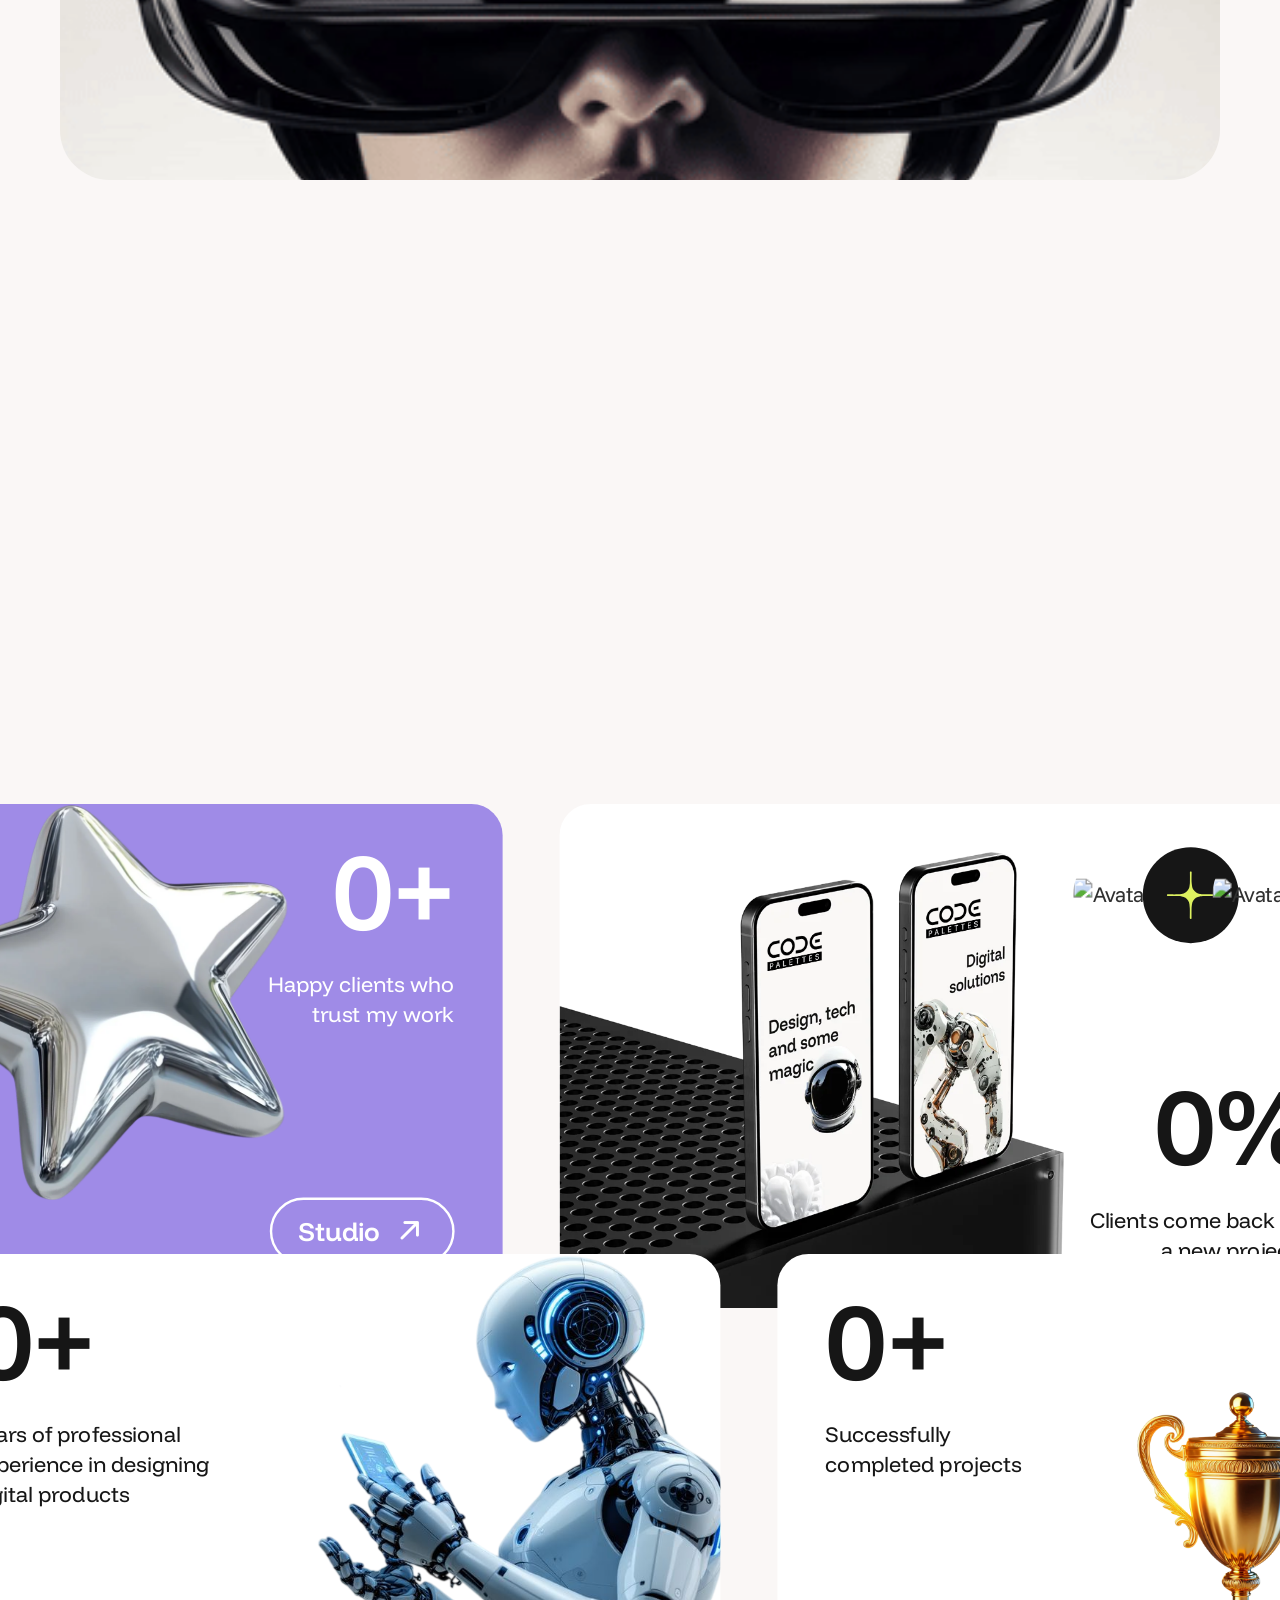
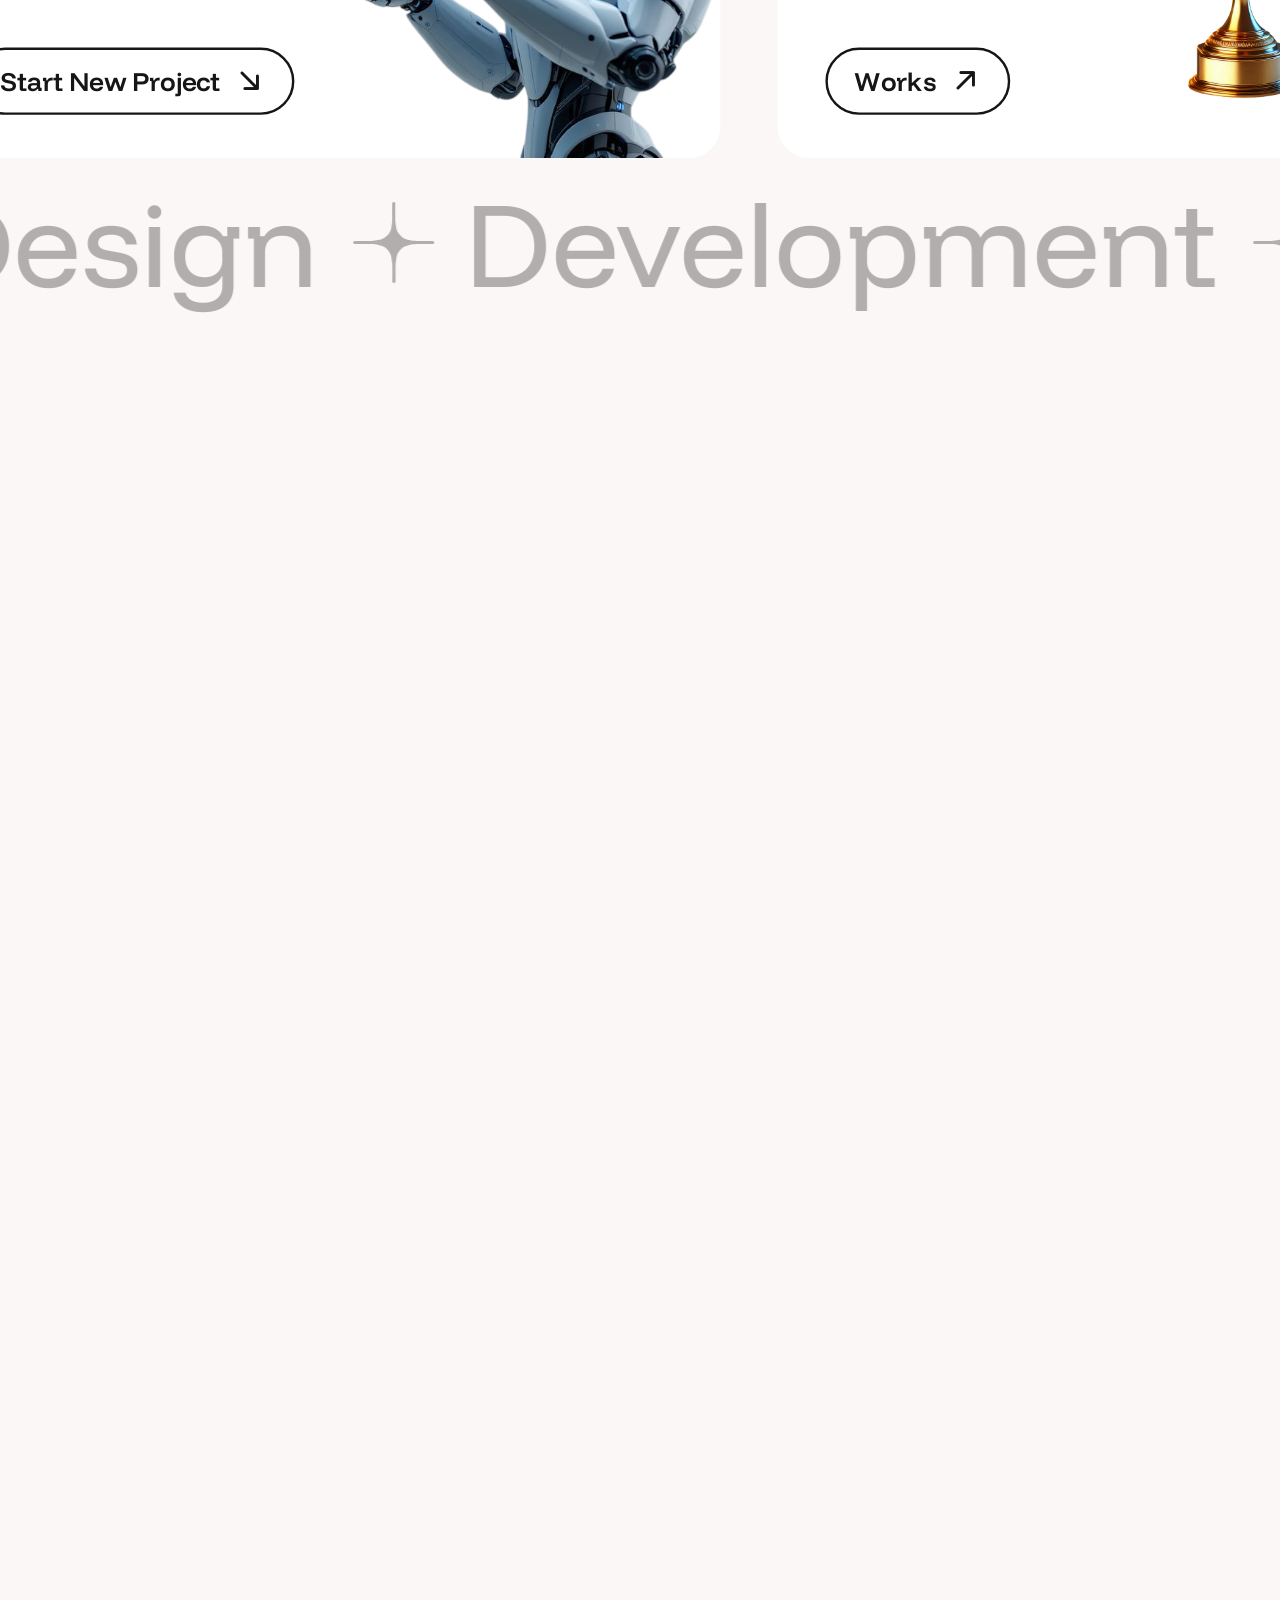
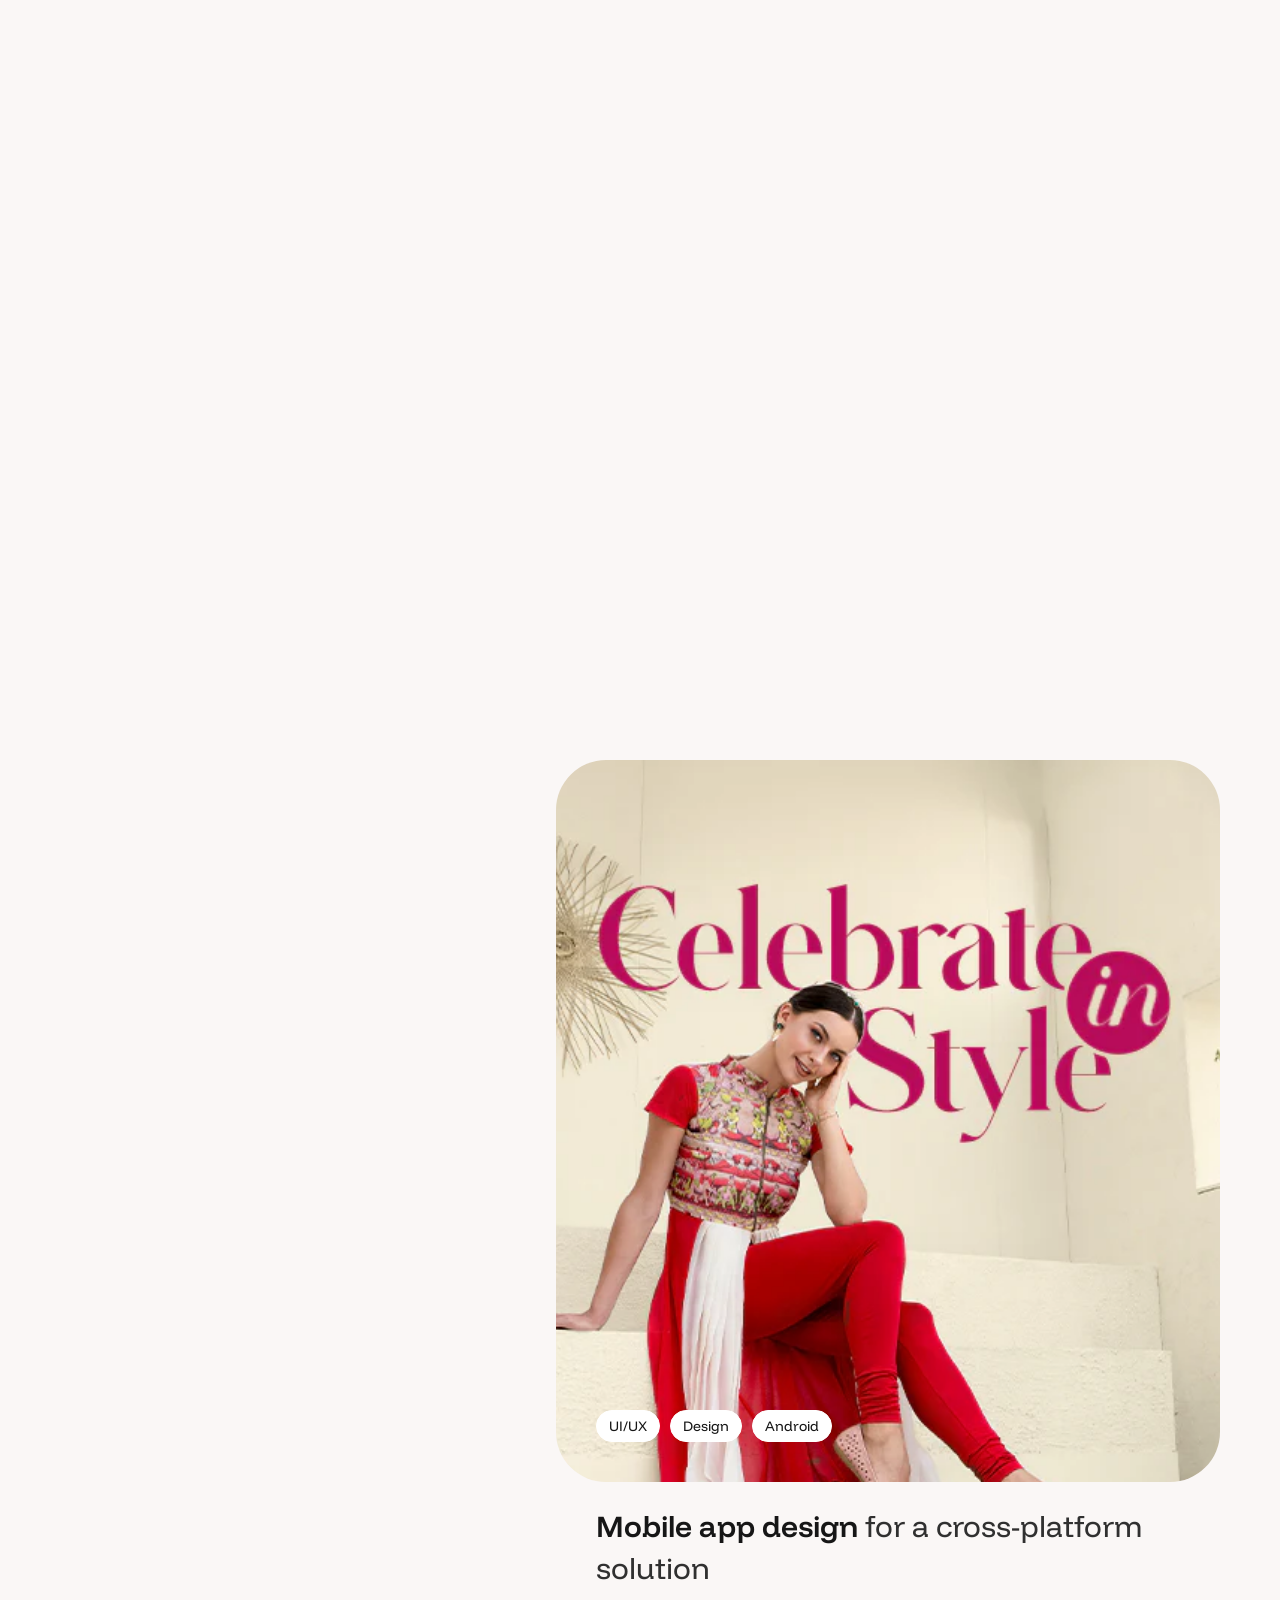
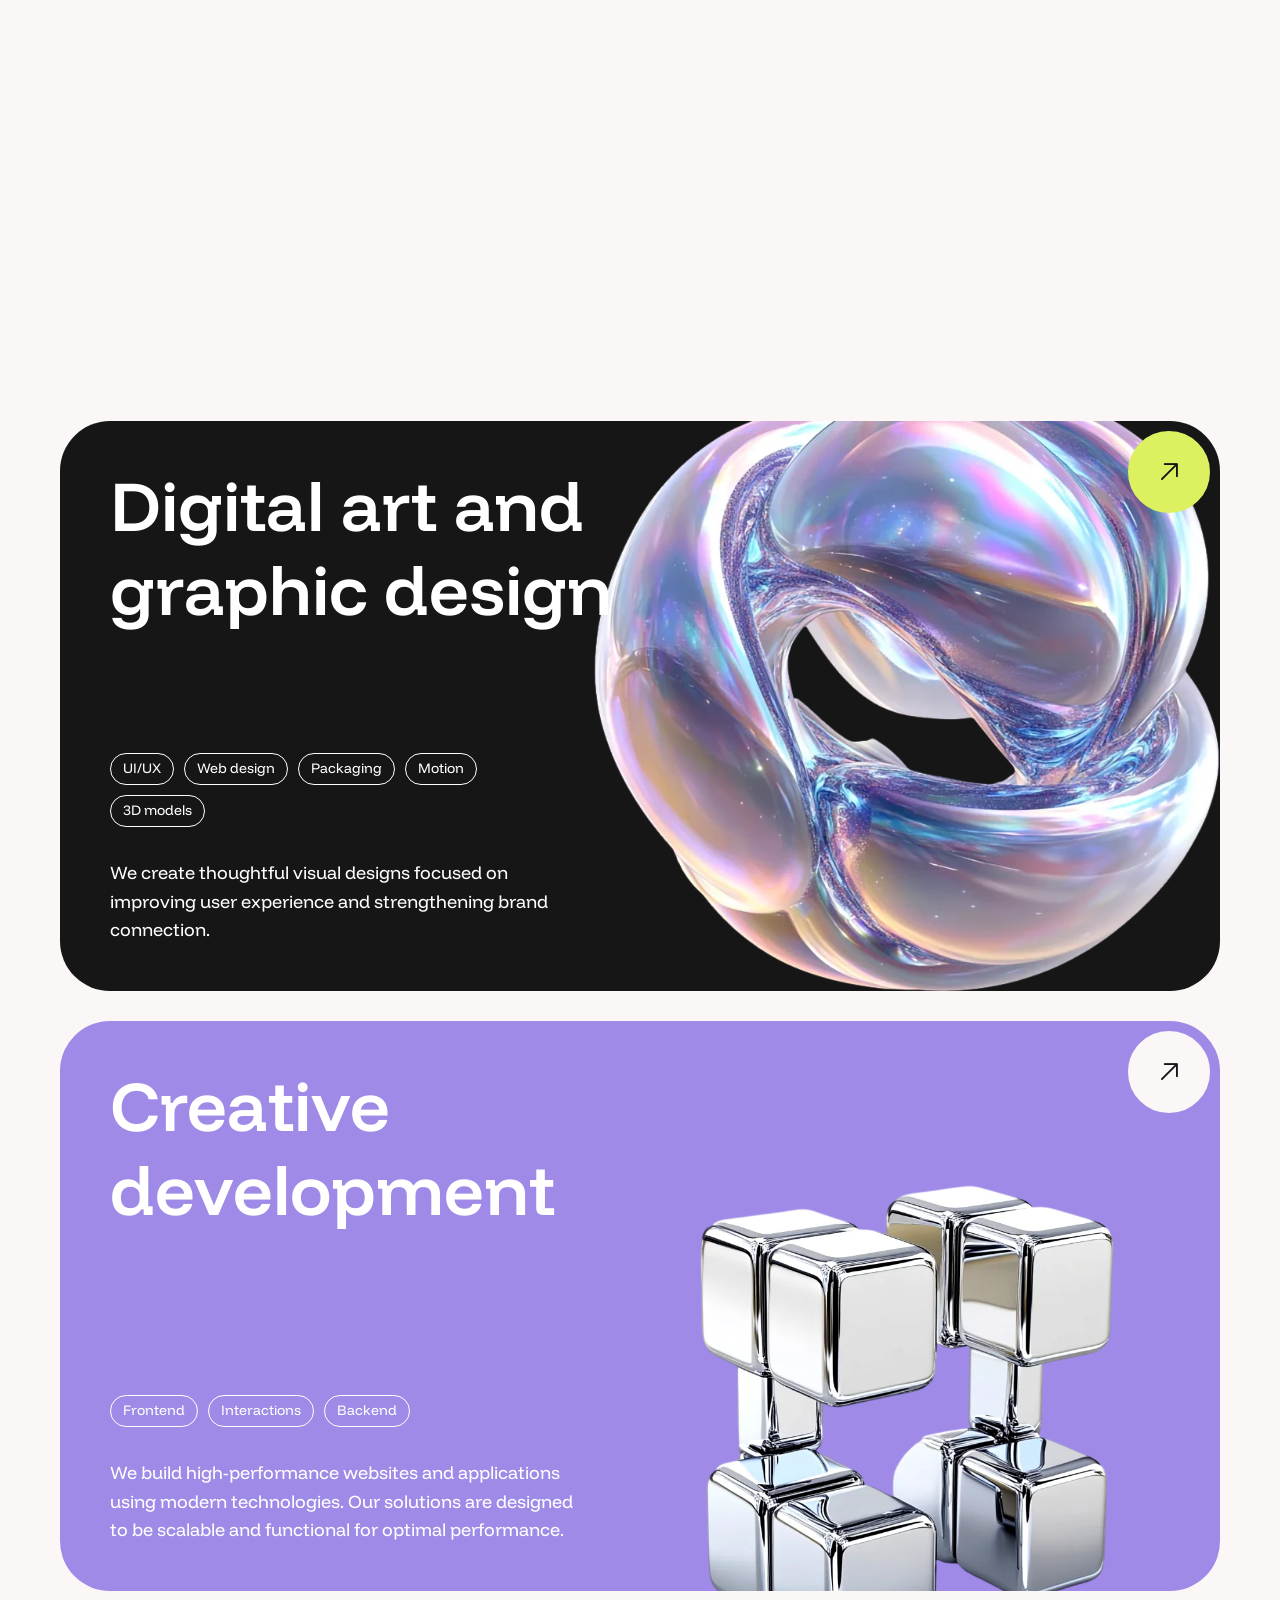
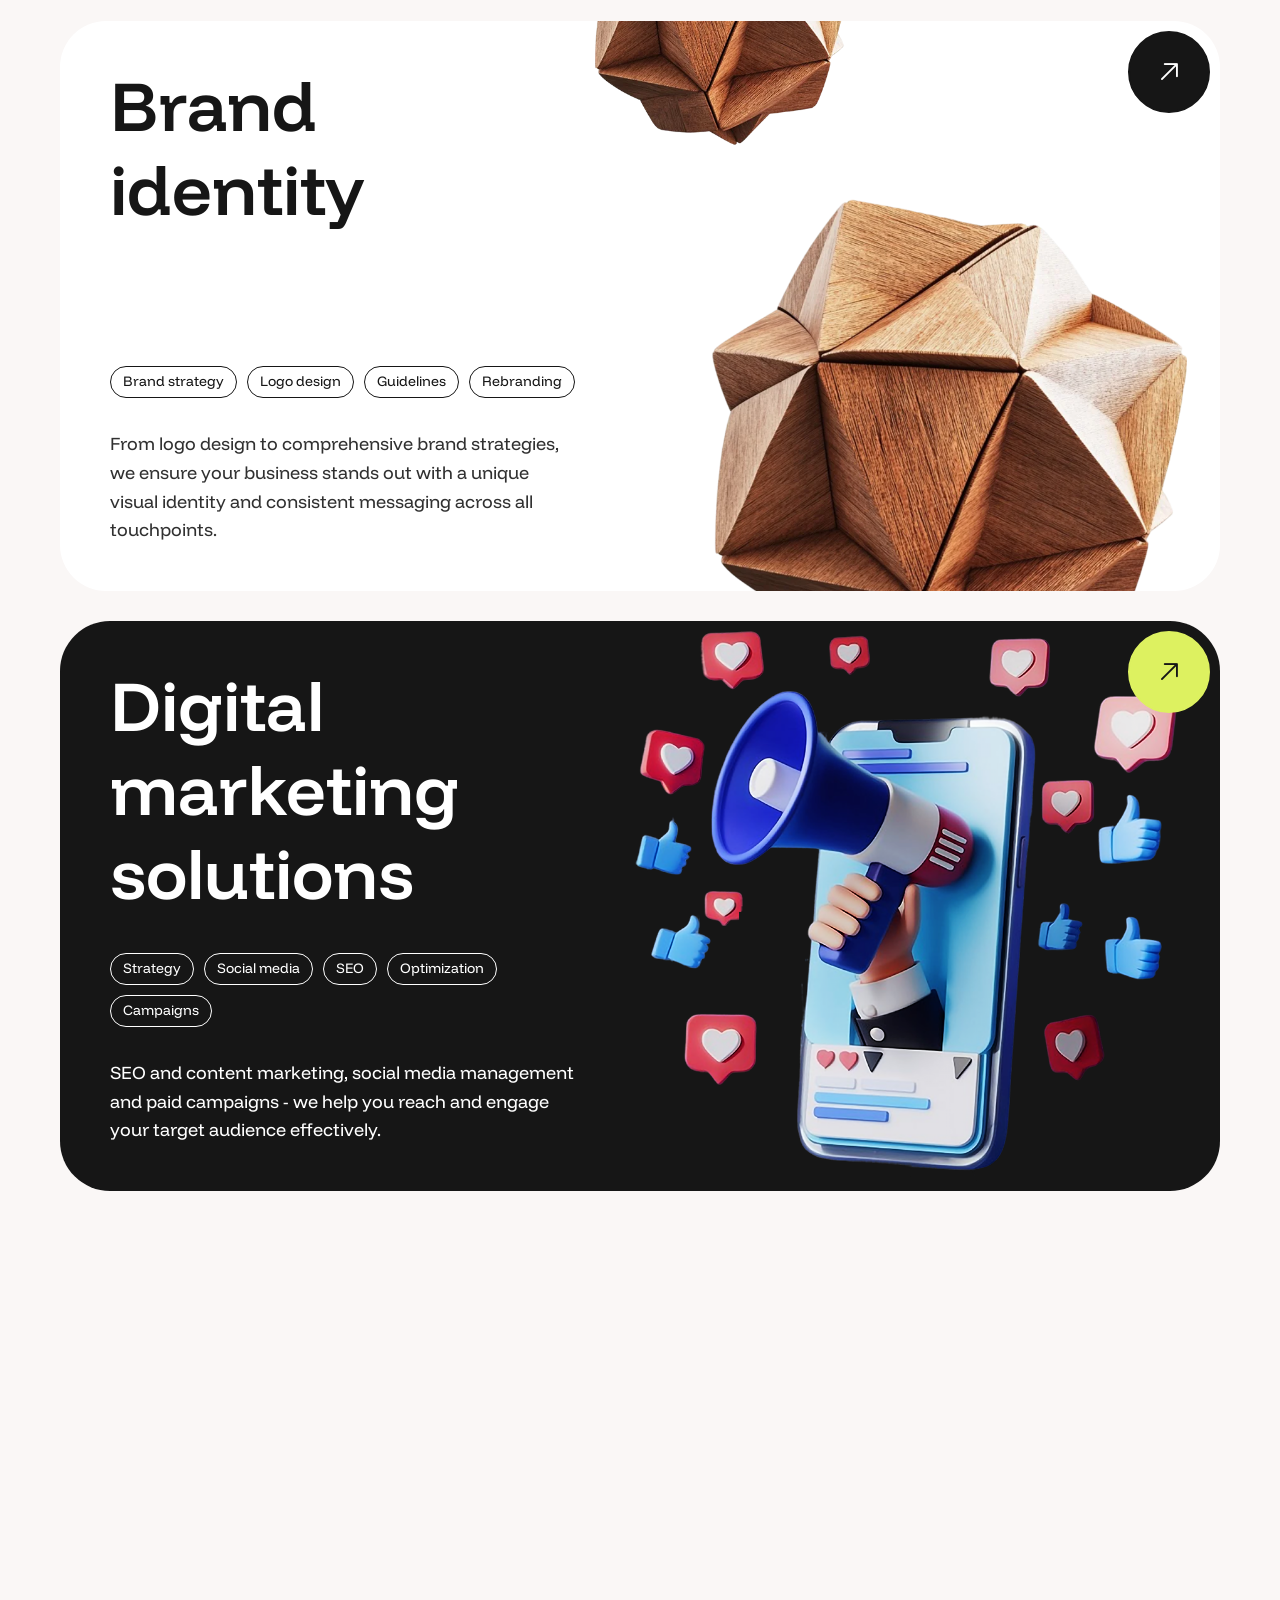
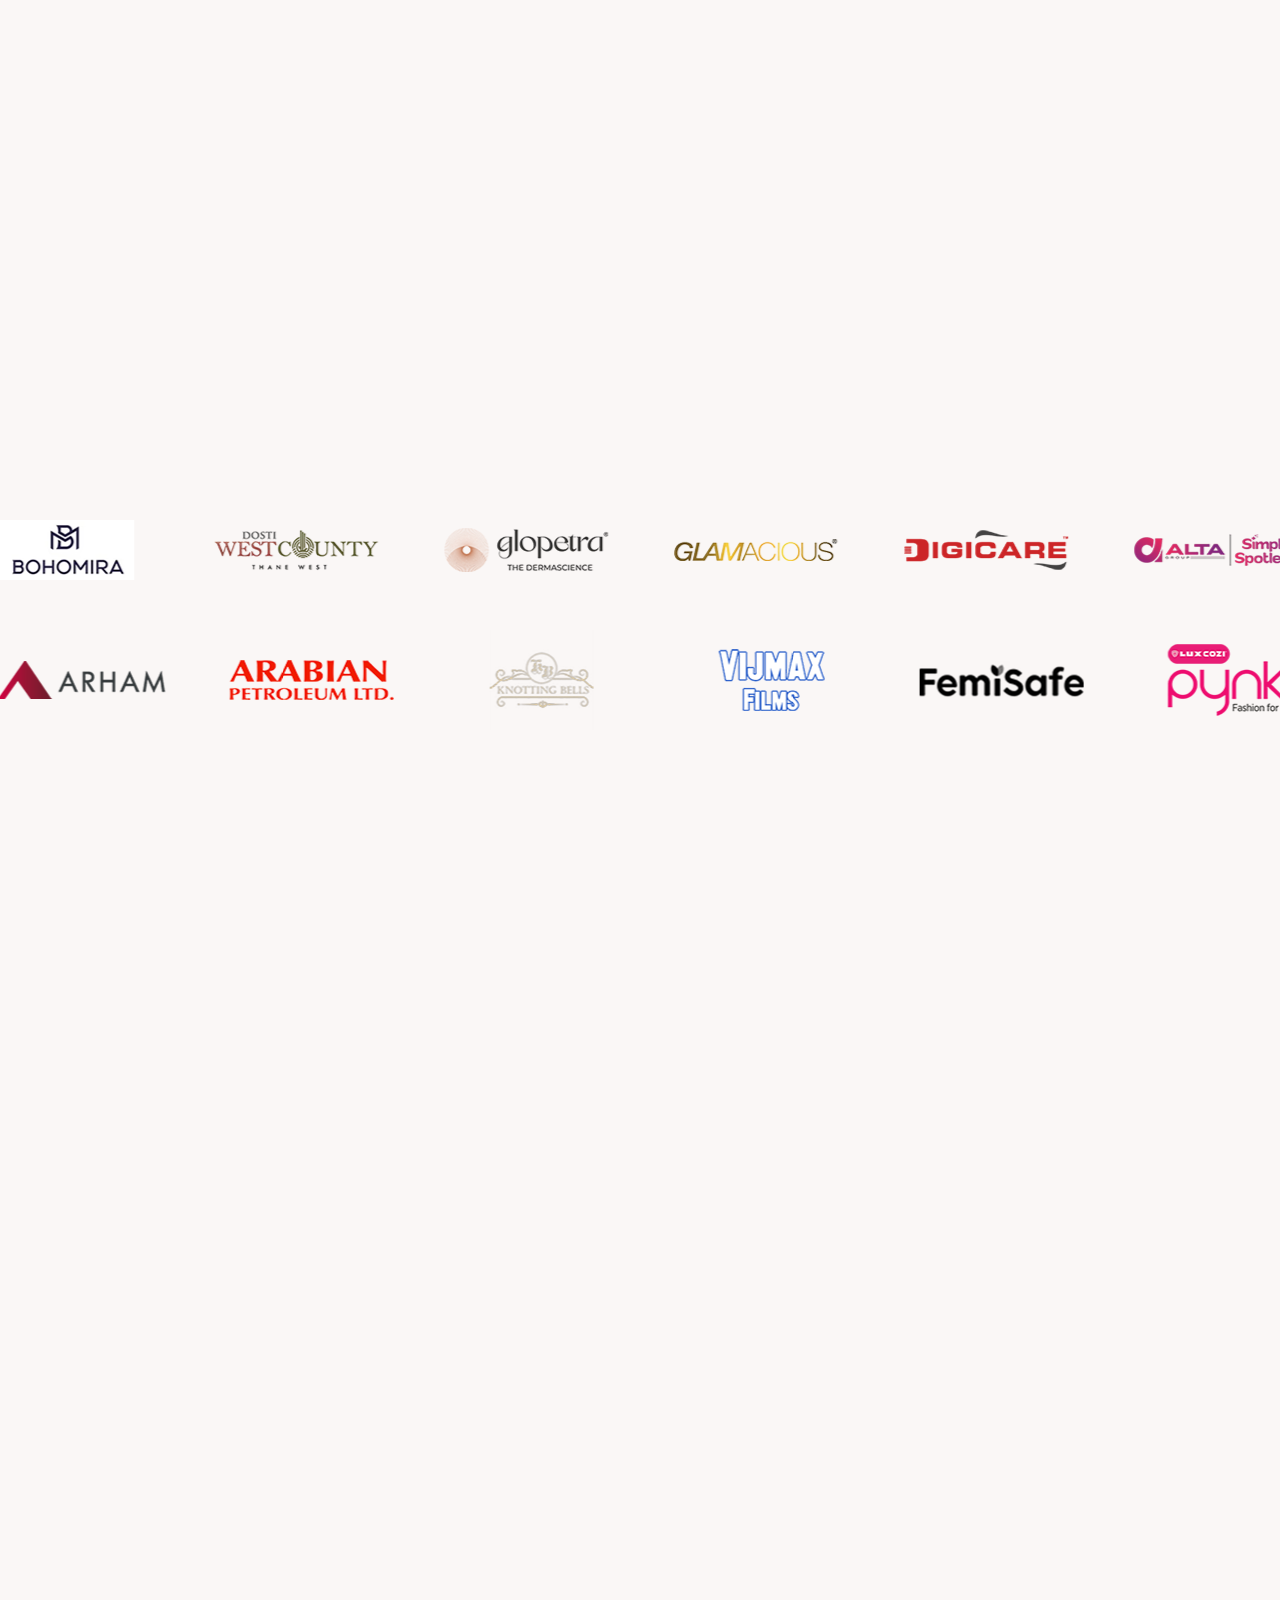
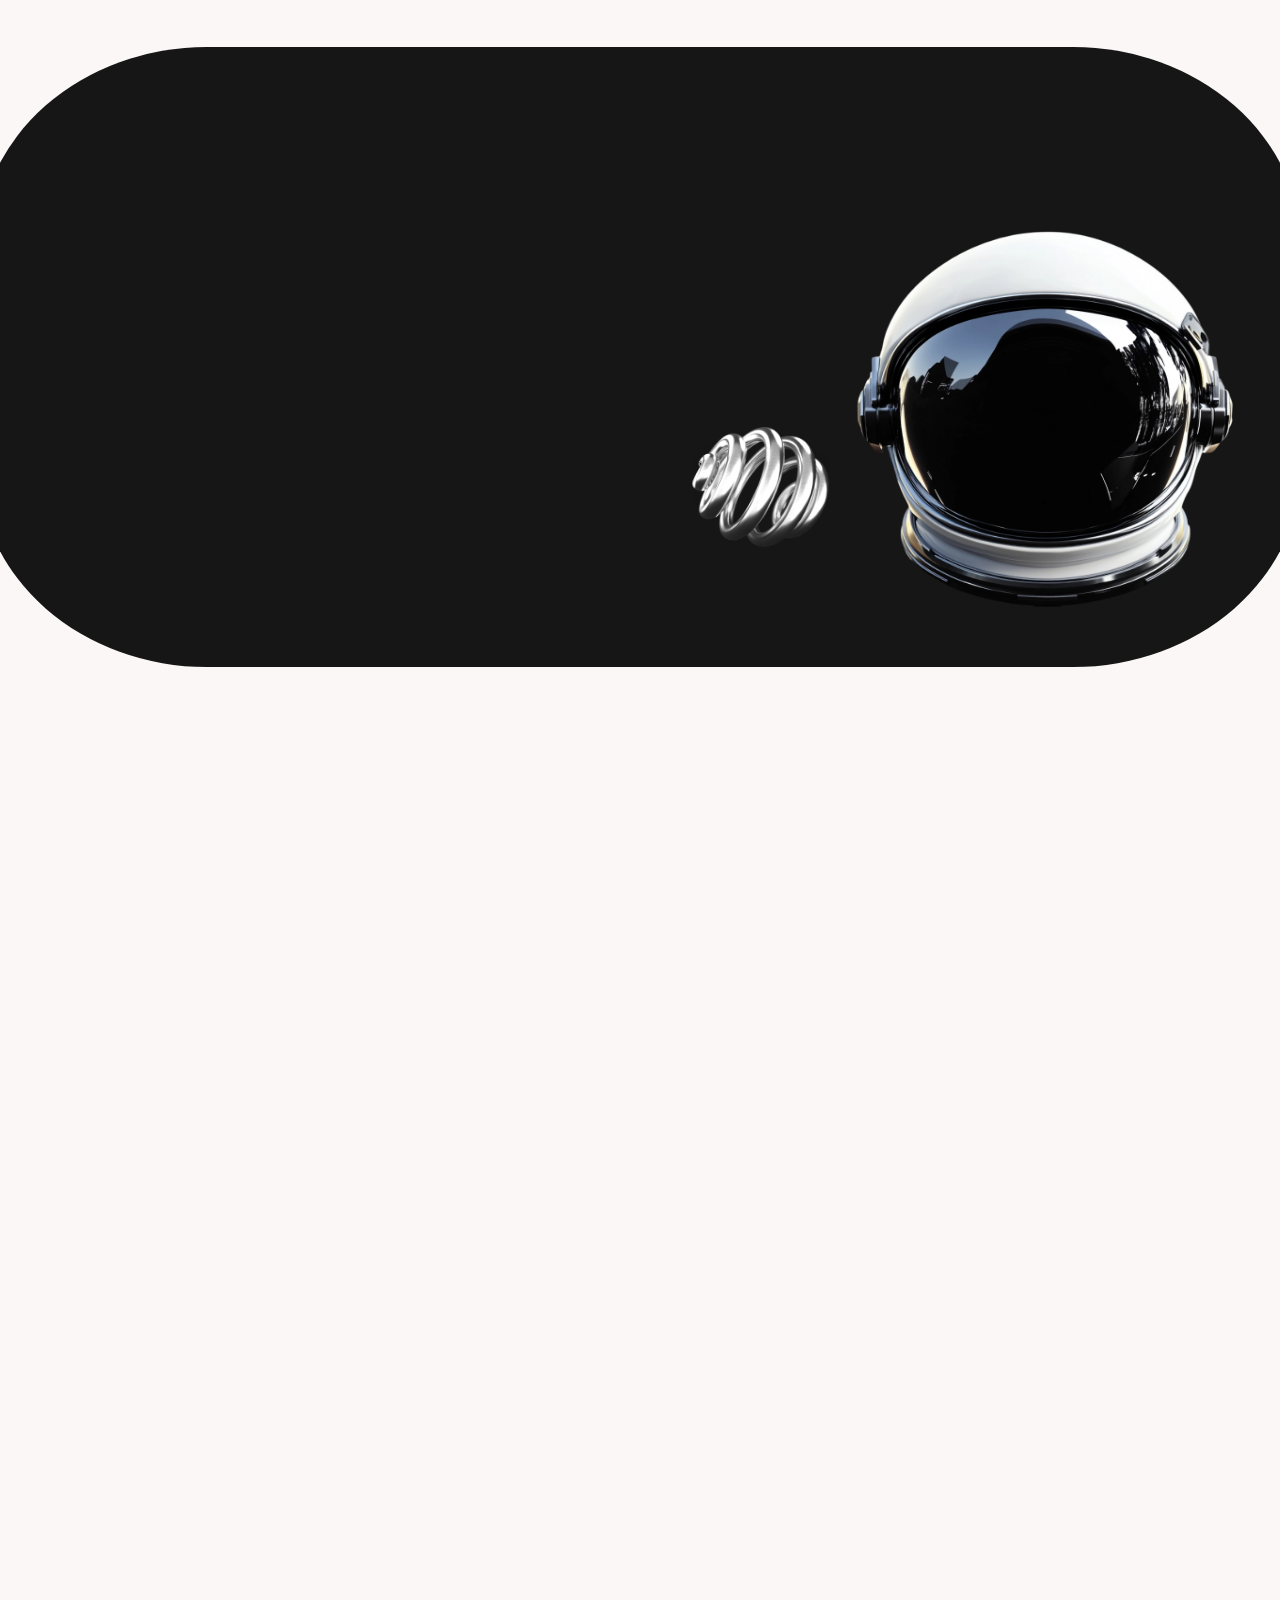
==== commit e7846a58: "chnage in home page" ====
--- a/index.html
+++ b/index.html
@@ -1251,7 +1251,7 @@
               <div class="mxd-promo__content">
                 <p class="mxd-promo__title anim-uni-in-up">
                   <span class="mxd-promo__icon">
-                    <img src="https://dummyimage.com/100x100/838383/5d5d5d" alt="Icon">
+                    <img src="img/home/obj-cta-01.webp" alt="Icon">
                   </span>
                   <span class="mxd-promo__caption reveal-type">Let's talk about your project!</span>
                 </p>
@@ -1264,8 +1264,8 @@
               </div>
               <!-- parallax images -->
               <div class="mxd-promo__images">
-                <img class="promo-image promo-image-1" src="https://dummyimage.com/600x600/5d5d5d/838383" alt="Image">
-                <img class="promo-image promo-image-2" src="https://dummyimage.com/300x300/5d5d5d/838383" alt="Image">
+                <img class="promo-image promo-image-1" src="img/home/cta-img-01.webp" alt="Image">
+                <img class="promo-image promo-image-2" src="img/home/cta-img-02.webp" alt="Image">
               </div>
             </div>
           </div>
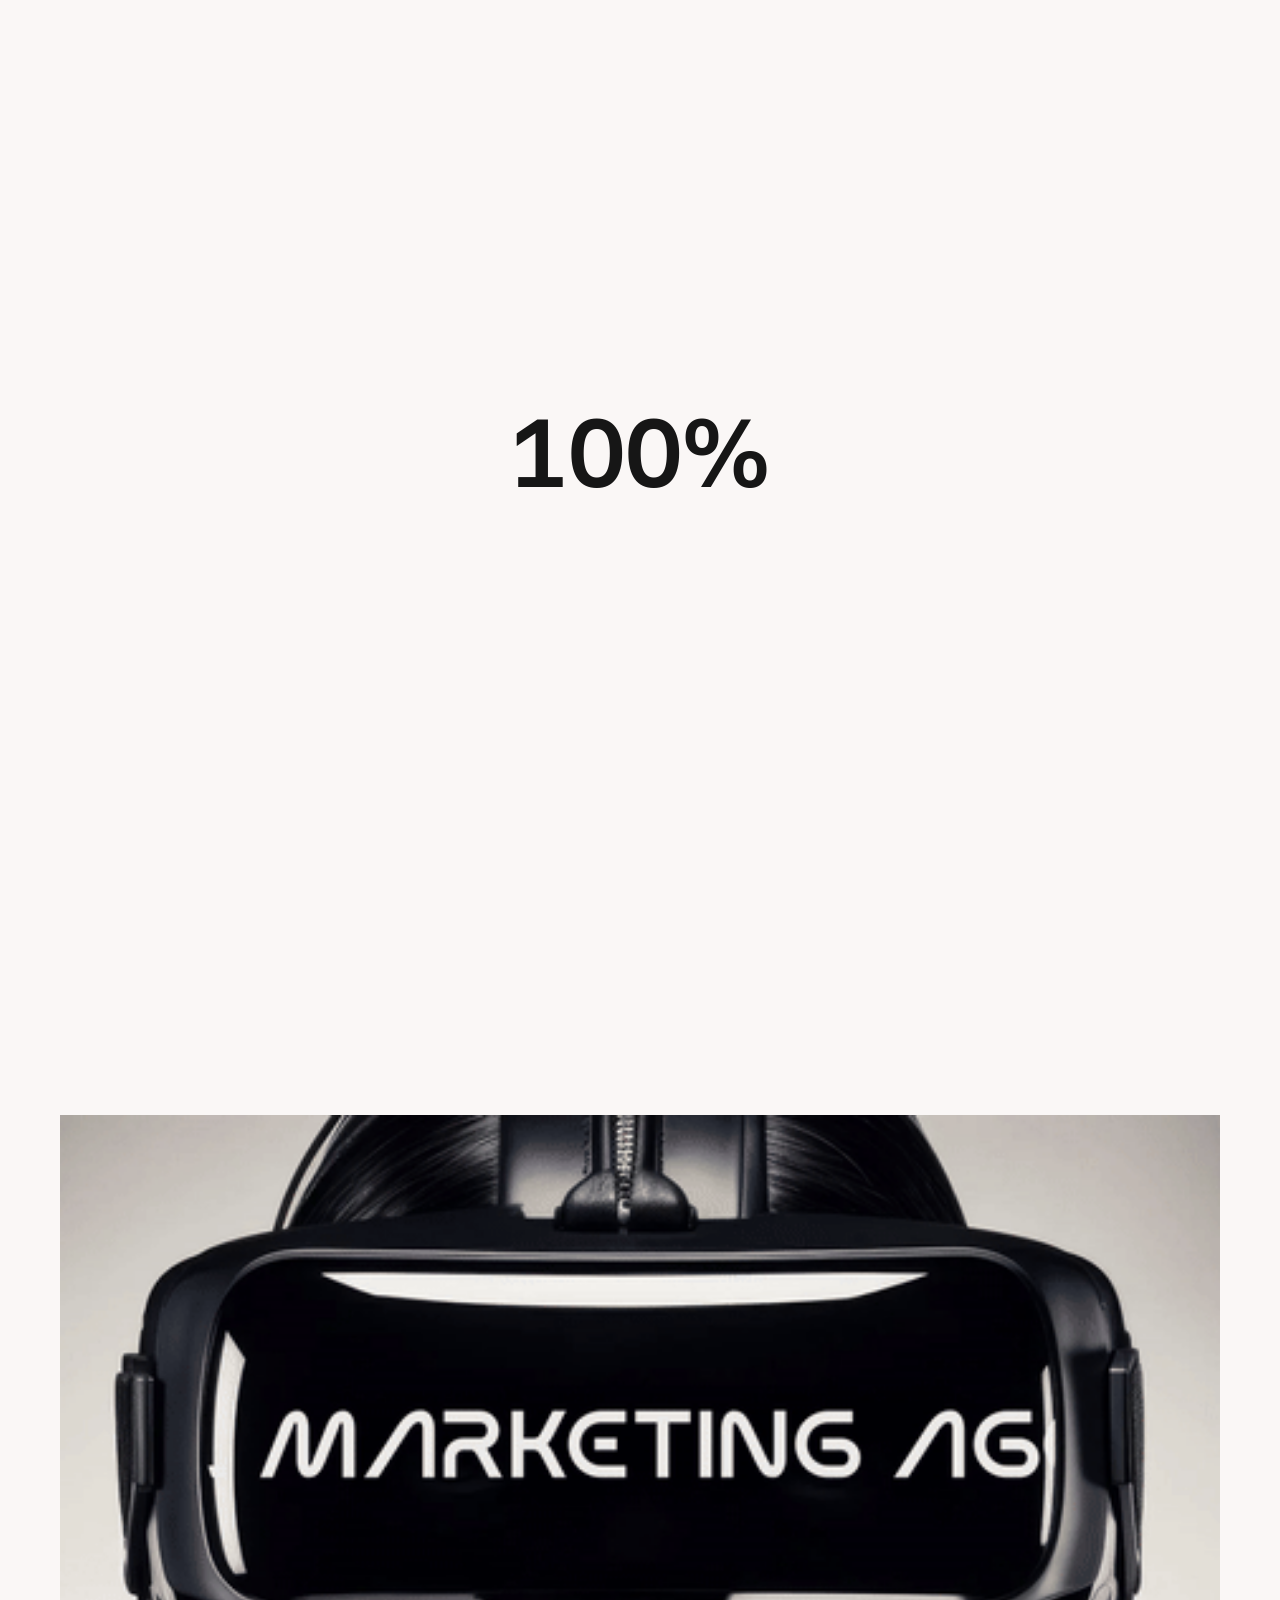
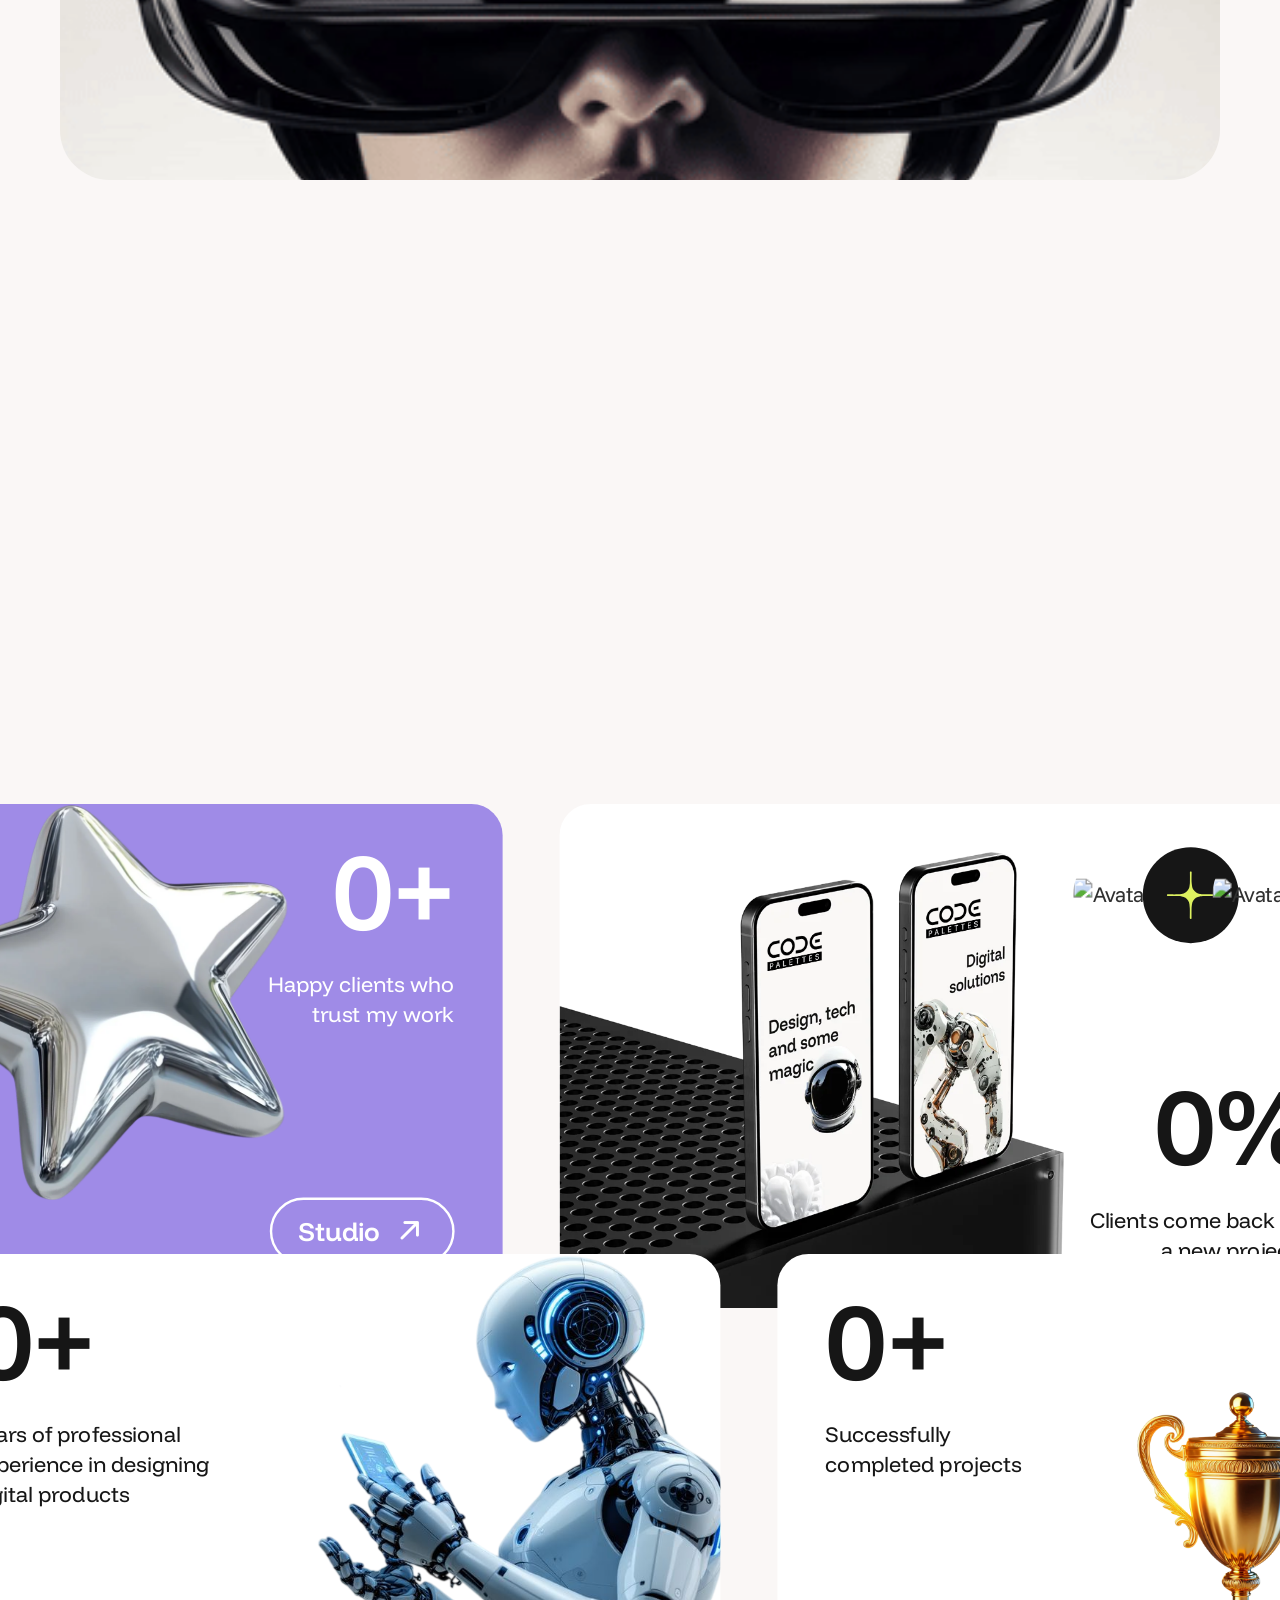
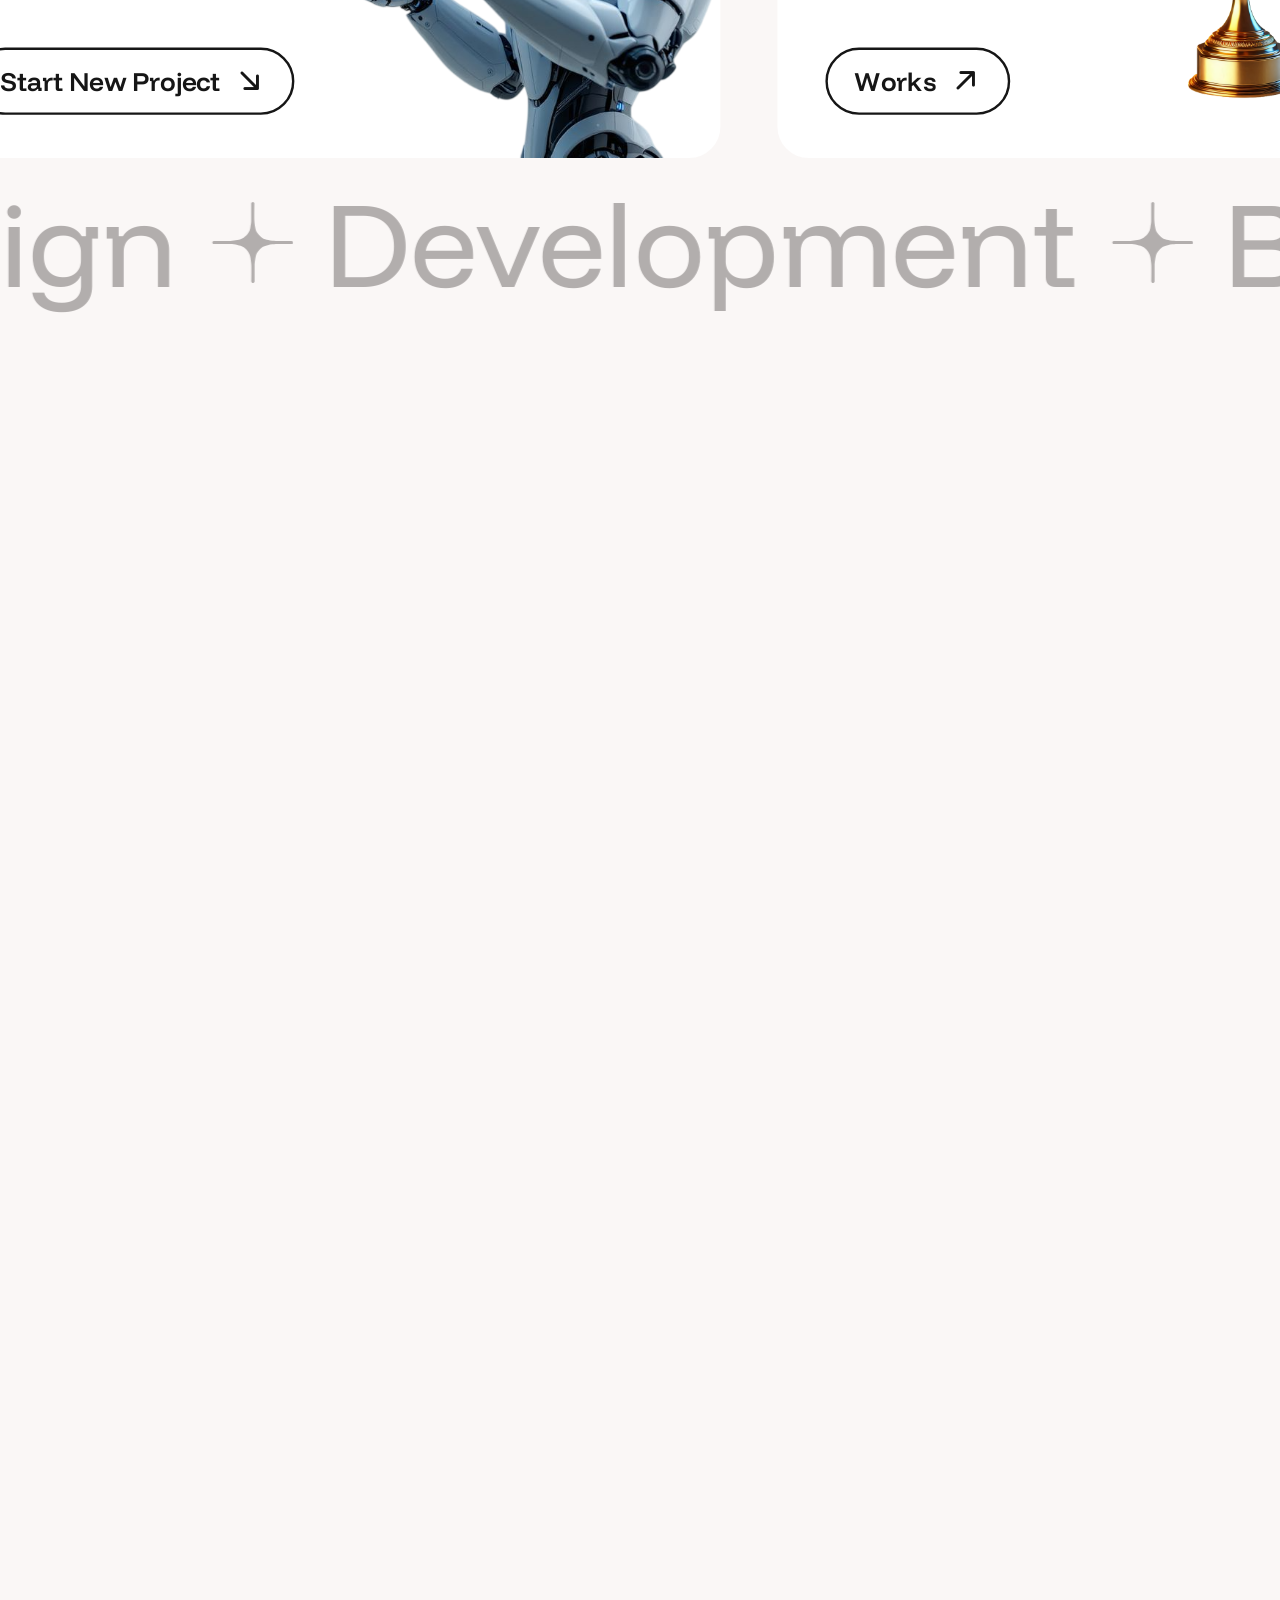
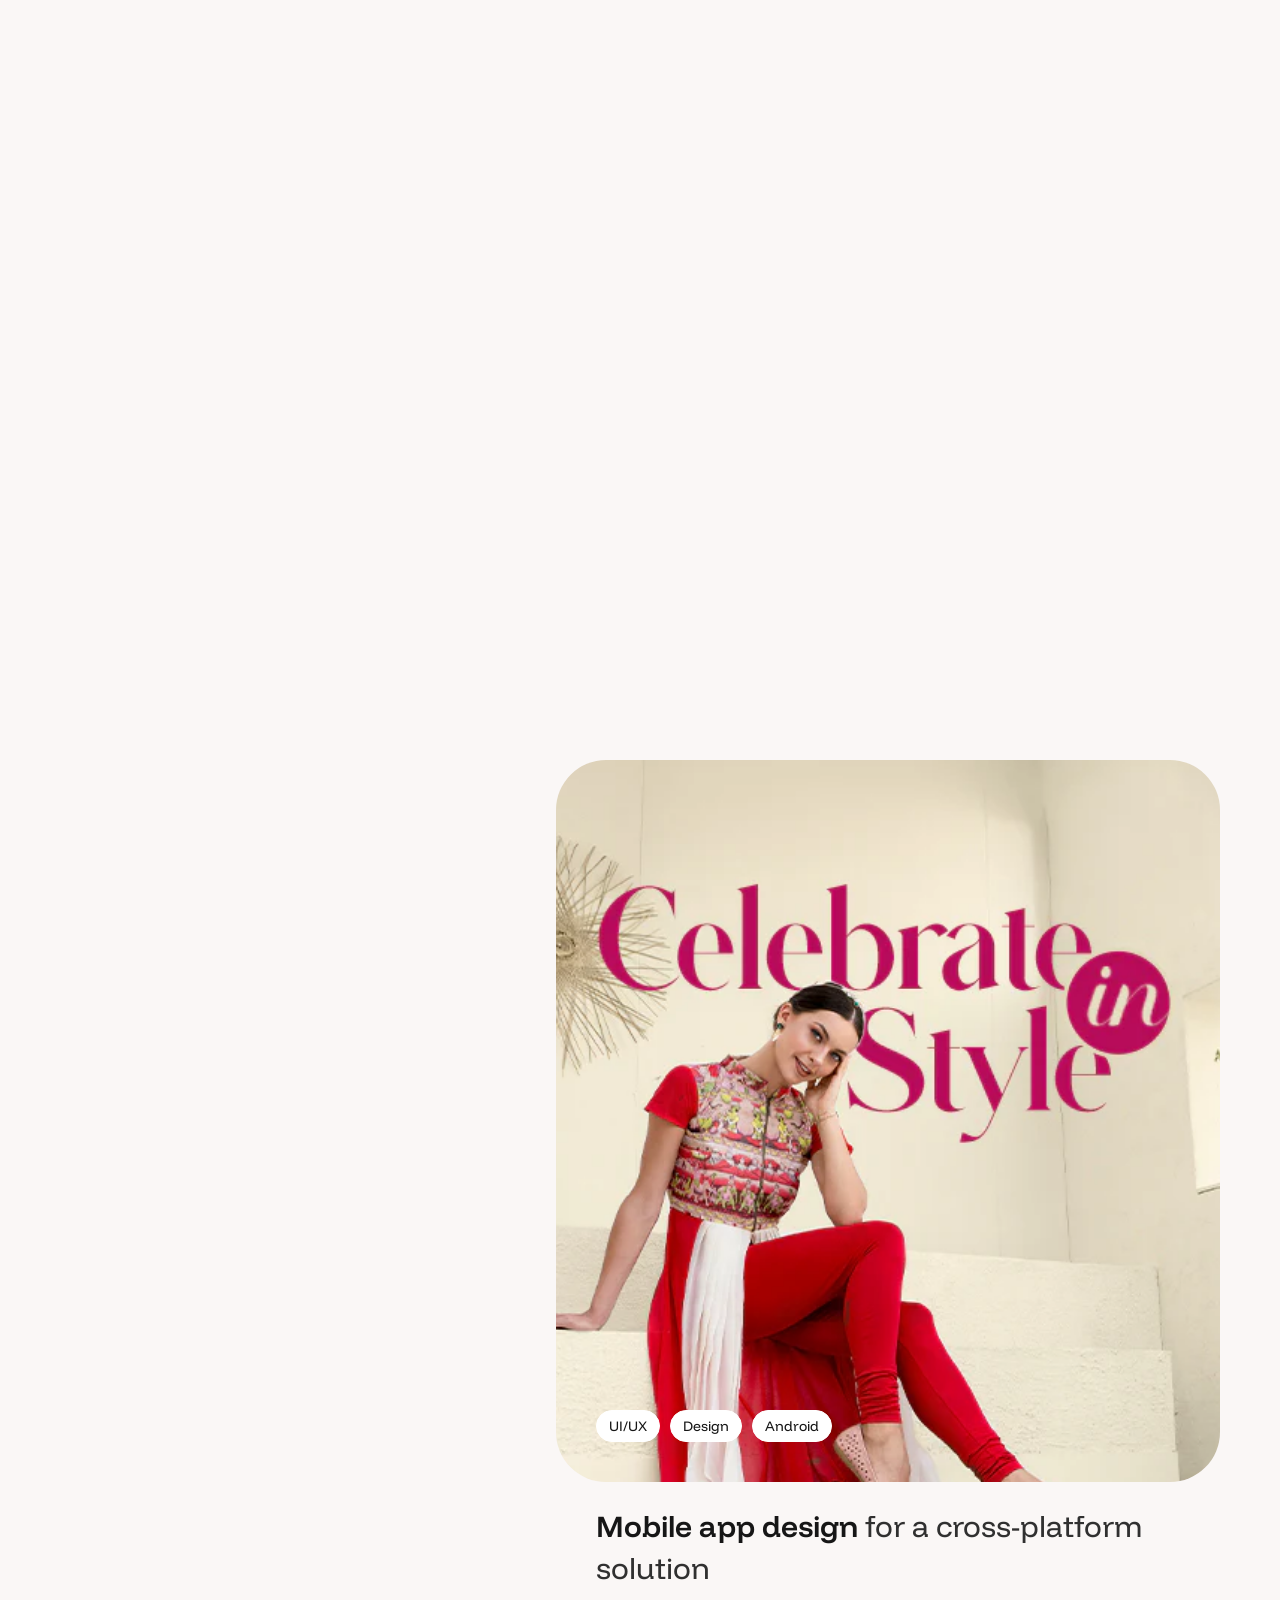
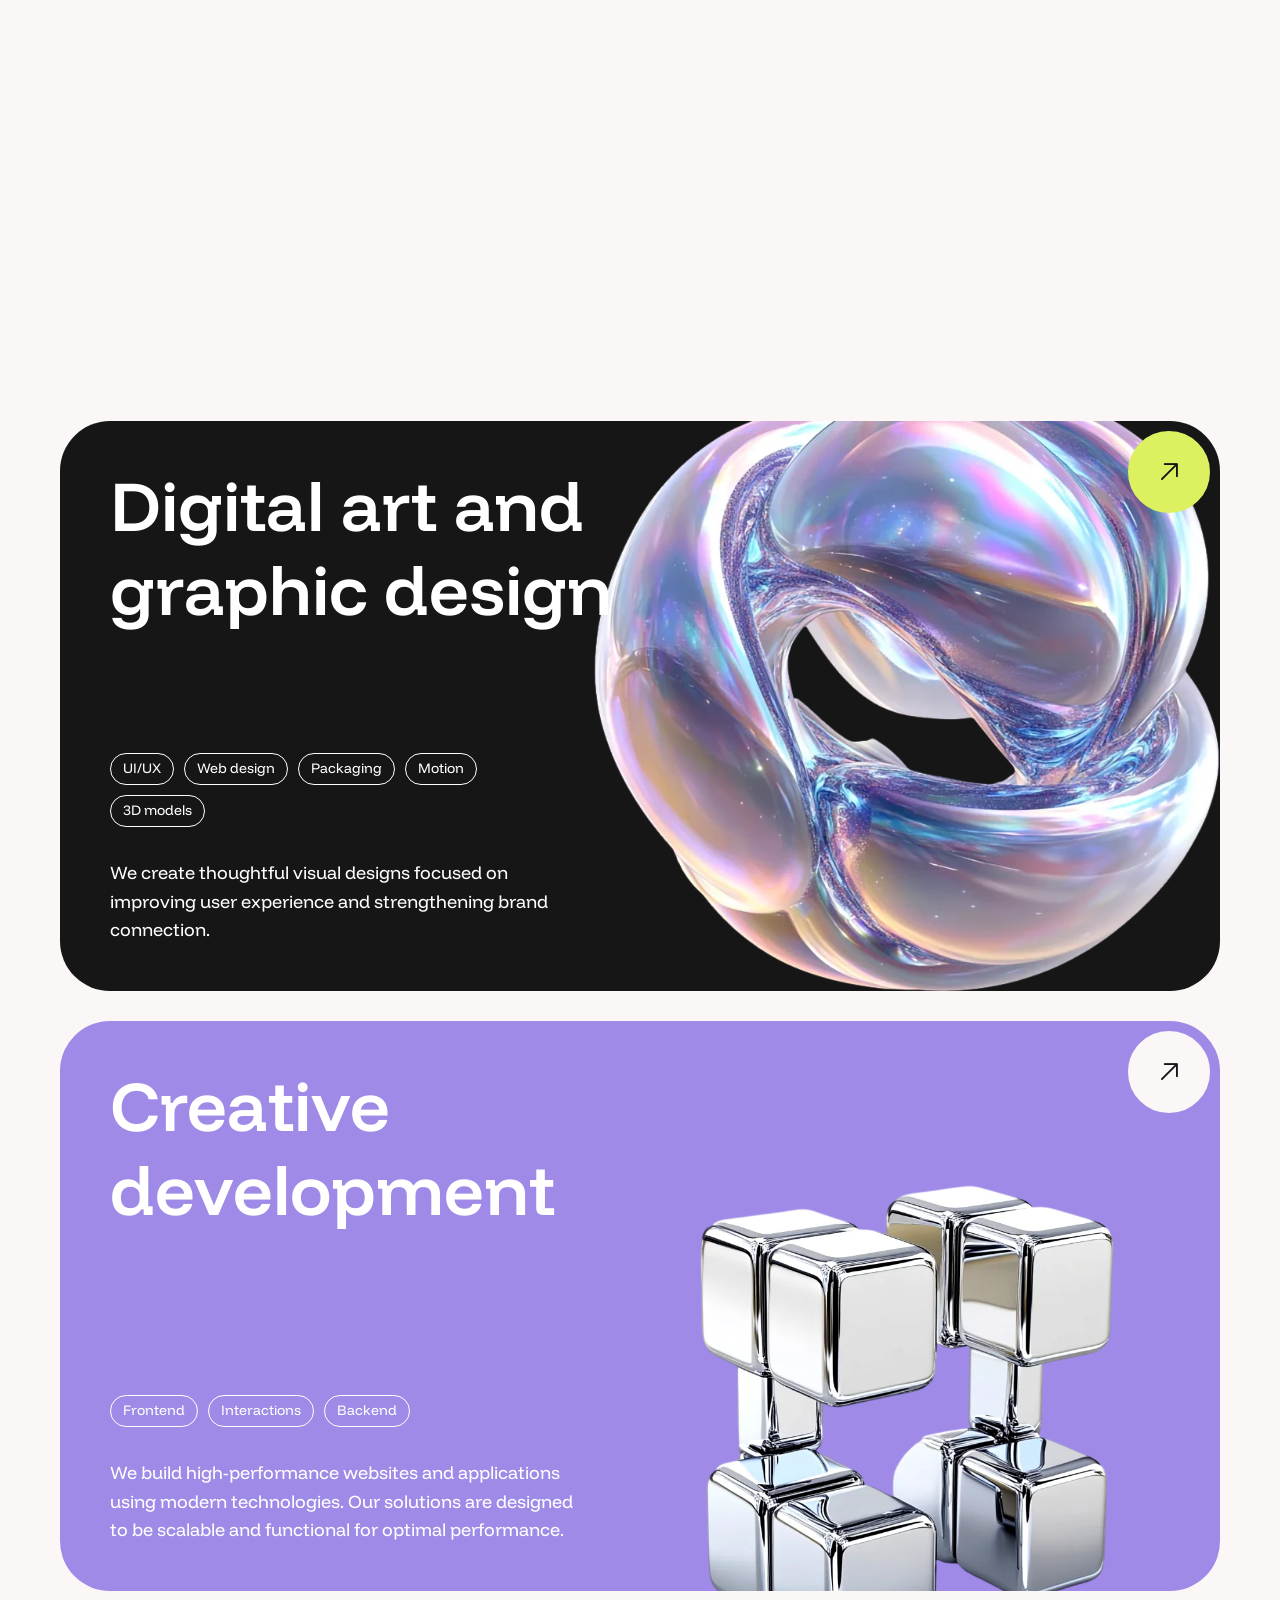
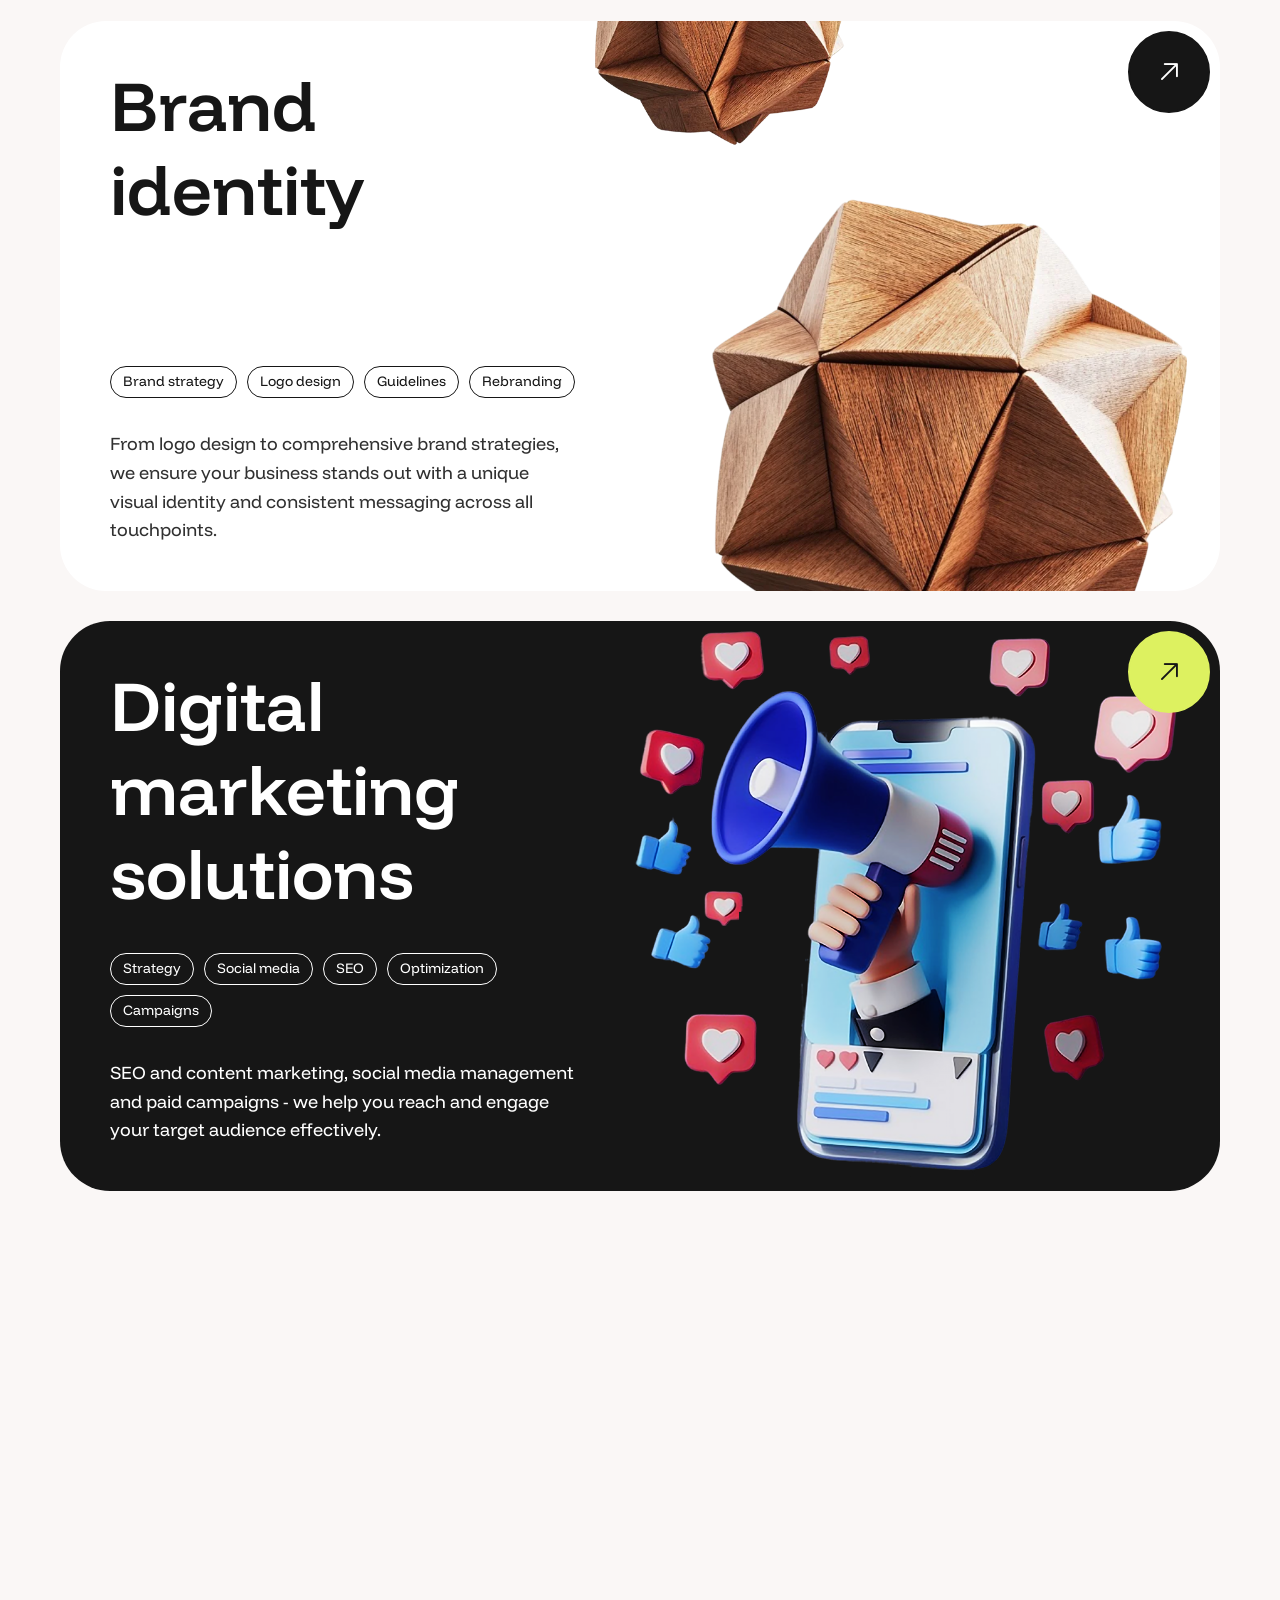
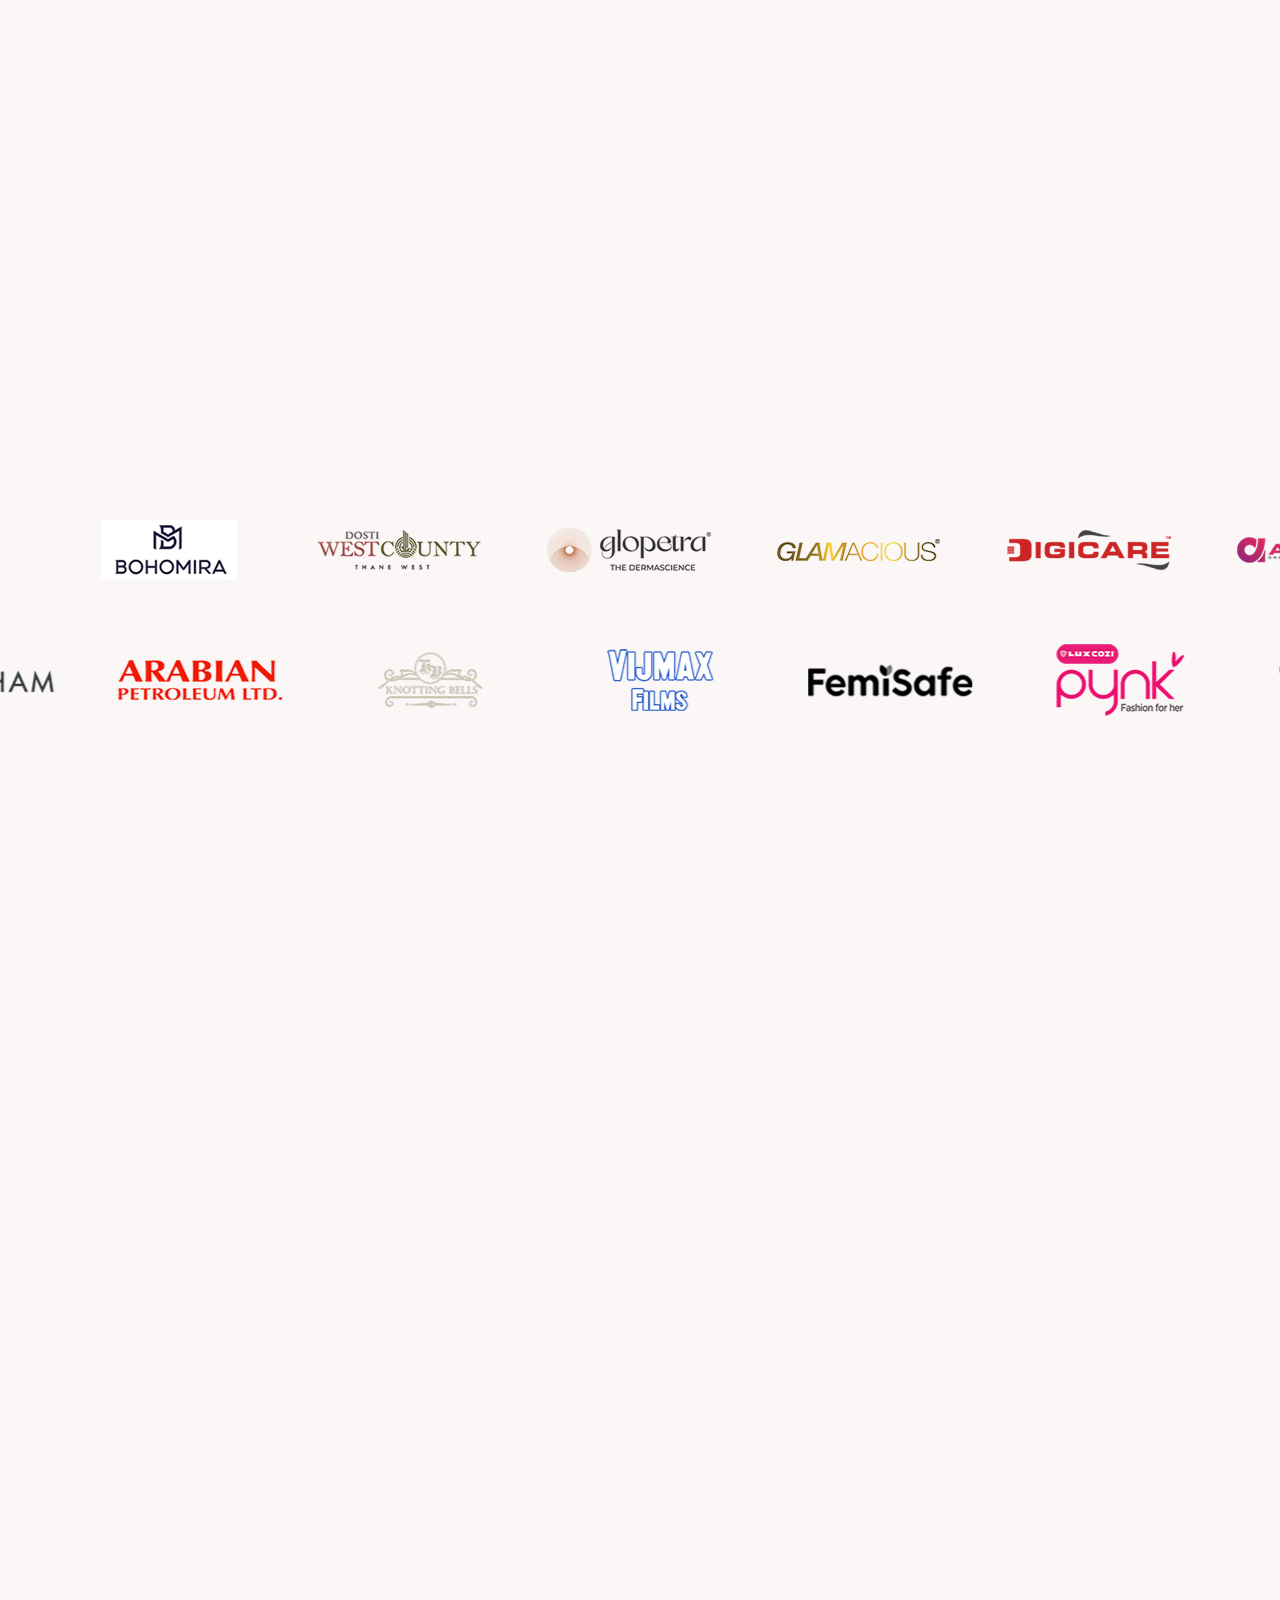
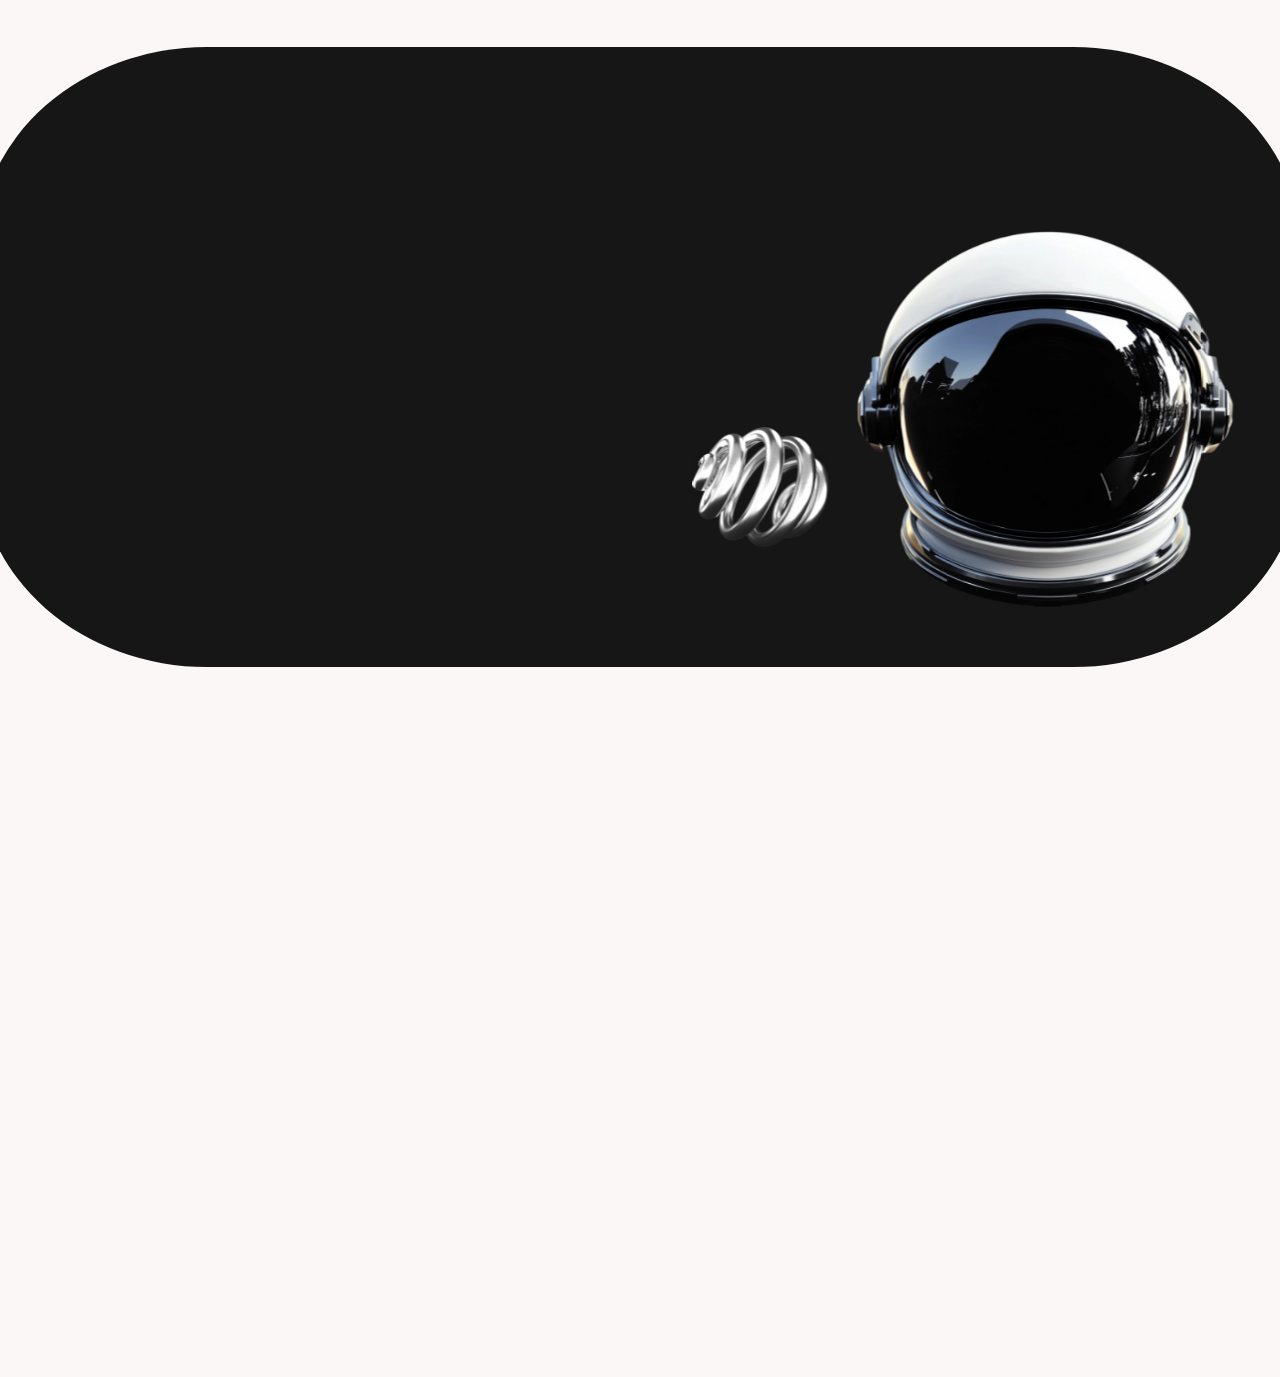
==== commit a9be9098: "chnage in home page" ====
--- a/index.html
+++ b/index.html
@@ -100,8 +100,8 @@
                     </a>
                   </li>
                   <li class="main-menu__item">
-                    <a class="main-menu__link btn btn-anim" href="contact.html">
-                      <span class="btn-caption">Home</span>
+                    <a class="main-menu__link btn btn-anim" href="about-us.html">
+                      <span class="btn-caption">About Us</span>
                     </a>
                   </li>
                   <li class="main-menu__item">
@@ -1282,53 +1282,7 @@
   <!-- Footer Start -->
   <footer id="mxd-footer" class="mxd-footer">
 
-    <!-- Footer Block - Fullwidth Text Start -->
-    <div class="mxd-footer__text-wrap">
-      <div class="fullwidth-text__tl-trigger"></div>
-      <div class="mxd-footer__fullwidth-text anim-top-to-bottom">
-        <svg class="mxd-footer__svg-v2" version="1.1" xmlns="http://www.w3.org/2000/svg"
-          xmlns:xlink="http://www.w3.org/1999/xlink" x="0px" y="0px" viewBox="0 0 400.26 72"
-          style="enable-background:new 0 0 400.26 72;" xml:space="preserve">
-          <path d="M4.93,56V25.93H0V16h10.13v7.73h2.8c1.11-2.67,2.82-4.69,5.13-6.07c2.31-1.38,4.96-2.07,7.93-2.07h3.33v8.53h-3.8
-            c-3.65,0-6.36,1.04-8.13,3.13c-1.78,2.09-2.67,4.87-2.67,8.33V56H4.93z M46.53,56.73c-4.67,0-8.32-1.13-10.97-3.4
-            c-2.65-2.27-3.97-5.27-3.97-9c0-3.91,1.34-6.93,4.03-9.07c2.69-2.13,6.57-3.2,11.63-3.2h12.2v-1.6c0-4.89-2.84-7.33-8.53-7.33
-            c-4.84,0-7.76,1.73-8.73,5.2h-9.93c0.84-4.27,2.87-7.52,6.07-9.77c3.2-2.24,7.4-3.37,12.6-3.37c5.87,0,10.33,1.32,13.4,3.97
-            c3.07,2.64,4.6,6.5,4.6,11.57v15.33h4.73V56h-10.2v-6.4h-2.8c-1.38,2.27-3.23,4.02-5.57,5.27C52.77,56.11,49.91,56.73,46.53,56.73z
-            M48,49.07c2.18,0,4.13-0.41,5.87-1.23c1.73-0.82,3.1-1.93,4.1-3.33s1.5-2.97,1.5-4.7v-0.93H47.8c-4.49,0-6.73,1.67-6.73,5
-            c0,1.65,0.61,2.92,1.83,3.83C44.12,48.61,45.82,49.07,48,49.07z M78.93,72v-7.93H88l3.4-8.27L73.93,16H84.4l12,28.33h0.33L108.33,16
-            h10.07l-17.13,40l-3.47,8.27c-1.07,2.44-2.23,4.34-3.5,5.7C93.03,71.32,91.02,72,88.27,72H78.93z M140.8,56.8
-            c-4.31,0-8.06-0.86-11.23-2.57c-3.18-1.71-5.64-4.12-7.4-7.23c-1.76-3.11-2.63-6.78-2.63-11c0-4.27,0.88-7.96,2.63-11.07
-            c1.76-3.11,4.23-5.51,7.43-7.2c3.2-1.69,6.93-2.53,11.2-2.53c4.36,0,8.1,0.84,11.23,2.53c3.13,1.69,5.57,4.09,7.3,7.2
-            c1.73,3.11,2.6,6.8,2.6,11.07c0,4.22-0.87,7.9-2.6,11.03c-1.73,3.13-4.18,5.54-7.33,7.23C148.84,55.96,145.11,56.8,140.8,56.8z
-            M140.8,48.13c3.55,0,6.31-1.08,8.27-3.23c1.96-2.16,2.93-5.12,2.93-8.9c0-3.82-0.98-6.8-2.93-8.93c-1.96-2.13-4.71-3.2-8.27-3.2
-            c-3.6,0-6.39,1.07-8.37,3.2c-1.98,2.13-2.97,5.09-2.97,8.87c0,3.82,0.99,6.81,2.97,8.97C134.41,47.06,137.2,48.13,140.8,48.13z
-            M185.6,56.8c-5.78,0-10.33-1.21-13.67-3.63c-3.33-2.42-5.13-5.81-5.4-10.17h9.67c0.31,2.09,1.27,3.63,2.87,4.63
-            c1.6,1,3.91,1.5,6.93,1.5c5.11,0,7.67-1.47,7.67-4.4c0-1.24-0.39-2.2-1.17-2.87c-0.78-0.67-2.08-1.18-3.9-1.53l-8.87-1.67
-            c-7.78-1.51-11.67-5.2-11.67-11.07c0-3.78,1.49-6.79,4.47-9.03c2.98-2.24,7.07-3.37,12.27-3.37c5.29,0,9.48,1.14,12.57,3.43
-            s4.81,5.52,5.17,9.7h-9.6c-0.49-2-1.41-3.46-2.77-4.37c-1.36-0.91-3.3-1.37-5.83-1.37c-2.27,0-4,0.36-5.2,1.07
-            c-1.2,0.71-1.8,1.76-1.8,3.13c0,1.02,0.38,1.84,1.13,2.47c0.75,0.62,1.96,1.09,3.6,1.4l9,1.73c4.09,0.8,7.09,2.13,9,4
-            c1.91,1.87,2.87,4.38,2.87,7.53c0,4.04-1.49,7.2-4.47,9.47C195.49,55.67,191.2,56.8,185.6,56.8z M221.06,56c-2.62,0-4.66-0.67-6.1-2
-            c-1.45-1.33-2.17-3.36-2.17-6.07v-24.2h-7.07V16h7.13V4h9.73v12h9.67v7.73h-9.53V48.2h10.47V56H221.06z M255.86,56.73
-            c-5.47,0-9.68-1.46-12.63-4.37c-2.96-2.91-4.43-6.85-4.43-11.83V16h9.93v22.53c0,3.11,0.8,5.46,2.4,7.03
-            c1.6,1.58,3.98,2.37,7.13,2.37c3.33,0,5.89-0.84,7.67-2.53c1.78-1.69,2.67-4.07,2.67-7.13V16h9.93v30.07h5V56h-10.2v-6.4h-2.8
-            c-1.56,2.31-3.5,4.08-5.83,5.3C262.36,56.12,259.42,56.73,255.86,56.73z M307,56.8c-4.09,0-7.56-0.86-10.4-2.57
-            c-2.84-1.71-5.01-4.13-6.5-7.27c-1.49-3.13-2.23-6.79-2.23-10.97c0-4.22,0.72-7.89,2.17-11c1.44-3.11,3.53-5.52,6.27-7.23
-            c2.73-1.71,6.01-2.57,9.83-2.57c3.02,0,5.62,0.57,7.8,1.7c2.18,1.13,3.84,2.77,5,4.9h0.27V0h9.93v46.07h4.93V56h-10.13v-6.4h-2.8
-            c-1.42,2.31-3.31,4.09-5.67,5.33C313.11,56.18,310.28,56.8,307,56.8z M308.73,48.2c3.2,0,5.74-0.9,7.63-2.7
-            c1.89-1.8,2.83-4.23,2.83-7.3v-4.4c0-3.07-0.94-5.5-2.83-7.3c-1.89-1.8-4.43-2.7-7.63-2.7c-3.56,0-6.27,1.08-8.13,3.23
-            c-1.87,2.16-2.8,5.14-2.8,8.97c0,3.82,0.93,6.81,2.8,8.97C302.46,47.12,305.17,48.2,308.73,48.2z M345.86,11.6
-            c-1.56,0-2.88-0.54-3.97-1.63c-1.09-1.09-1.63-2.41-1.63-3.97c0-1.56,0.54-2.88,1.63-3.97c1.09-1.09,2.41-1.63,3.97-1.63
-            c1.55,0,2.88,0.54,3.97,1.63c1.09,1.09,1.63,2.41,1.63,3.97c0,1.56-0.54,2.88-1.63,3.97C348.74,11.06,347.42,11.6,345.86,11.6z
-            M340.93,56V16h9.93v40H340.93z M379.13,56.8c-4.31,0-8.06-0.86-11.23-2.57c-3.18-1.71-5.64-4.12-7.4-7.23
-            c-1.76-3.11-2.63-6.78-2.63-11c0-4.27,0.88-7.96,2.63-11.07c1.76-3.11,4.23-5.51,7.43-7.2c3.2-1.69,6.93-2.53,11.2-2.53
-            c4.36,0,8.1,0.84,11.23,2.53c3.13,1.69,5.57,4.09,7.3,7.2c1.73,3.11,2.6,6.8,2.6,11.07c0,4.22-0.87,7.9-2.6,11.03
-            c-1.73,3.13-4.18,5.54-7.33,7.23C387.17,55.96,383.44,56.8,379.13,56.8z M379.13,48.13c3.55,0,6.31-1.08,8.27-3.23
-            c1.96-2.16,2.93-5.12,2.93-8.9c0-3.82-0.98-6.8-2.93-8.93c-1.96-2.13-4.71-3.2-8.27-3.2c-3.6,0-6.39,1.07-8.37,3.2
-            c-1.98,2.13-2.97,5.09-2.97,8.87c0,3.82,0.99,6.81,2.97,8.97C372.74,47.06,375.53,48.13,379.13,48.13z" />
-        </svg>
-      </div>
-    </div>
-    <!-- Footer Block - Fullwidth Text End -->
+   
 
     <!-- Footer Block - Info Columns Start -->
     <div class="mxd-footer__footer-blocks">
@@ -1373,11 +1327,7 @@
                   <span class="btn-caption">Services</span>
                 </a>
               </li>
-              <li class="footer-nav__item anim-uni-in-up">
-                <a href="blog-standard.html" class="footer-nav__link btn-anim">
-                  <span class="btn-caption">Insights</span>
-                </a>
-              </li>
+            
               <li class="footer-nav__item anim-uni-in-up">
                 <a href="contact.html" class="footer-nav__link btn-anim">
                   <span class="btn-caption">Contact</span>
@@ -1413,7 +1363,7 @@
                   c0,0,0-3.1,0-4.1c0-0.4,0.2-1.7,0.2-1.7c0.1-0.6,0.2-1.1,0.6-1.6c0.3-0.4,0.7-0.8,1.1-1.1c0.5-0.3,1-0.5,1.6-0.6
                   c0,0,1.3-0.1,1.8-0.2c1,0,4,0,4,0c0.2,0,0.4-0.2,0.4-0.4C20,9.8,19.8,9.6,19.6,9.6L19.6,9.6z"></path>
             </svg>
-            <a href="mailto:example@example.com?subject=Message%20from%20your%20site">hello@rayostudio.com</a>
+            <a href="mailto:example@example.com?subject=Message%20from%20your%20site">info@CodePallte.com</a>
           </p>
         </div>
         <!-- inner card -->
@@ -1470,25 +1420,23 @@
             <!-- footer socials -->
             <div class="footer-blocks__socials">
               <ul class="footer-socials">
-                <li class="footer-socials__item anim-uni-in-up"><a href="https://dribbble.com/"
-                    class="footer-socials__link" target="_blank">Dribbble</a></li>
+               
                 <li class="footer-socials__item anim-uni-in-up"><a href="https://www.behance.net/"
                     class="footer-socials__link" target="_blank">Behance</a></li>
                 <li class="footer-socials__item anim-uni-in-up"><a href="https://www.instagram.com/"
                     class="footer-socials__link" target="_blank">Instagram</a></li>
                 <li class="footer-socials__item anim-uni-in-up"><a href="https://github.com/"
-                    class="footer-socials__link" target="_blank">Github</a></li>
-                <li class="footer-socials__item anim-uni-in-up"><a href="https://codepen.io/"
-                    class="footer-socials__link" target="_blank">Codepen</a></li>
+                    class="footer-socials__link" target="_blank">Linkedin</a></li>
+            
                 <li class="footer-socials__item anim-uni-in-up"><a href="https://www.figma.com/community"
-                    class="footer-socials__link" target="_blank">Figma Community</a></li>
+                    class="footer-socials__link" target="_blank">Facebook</a></li>
               </ul>
             </div>
           </div>
           <!-- links -->
           <div class="footer-blocks__links anim-uni-in-up">
             <p class="t-xsmall t-muted">
-              <a class="no-effect" href="https://1.envato.market/EKA9WD" target="_blank">Mix_Design</a>
+              <a class="no-effect" href="https://1.envato.market/EKA9WD" target="_blank">CodePallte</a>
               <i class="ph-bold ph-copyright"></i>
               2025
             </p>
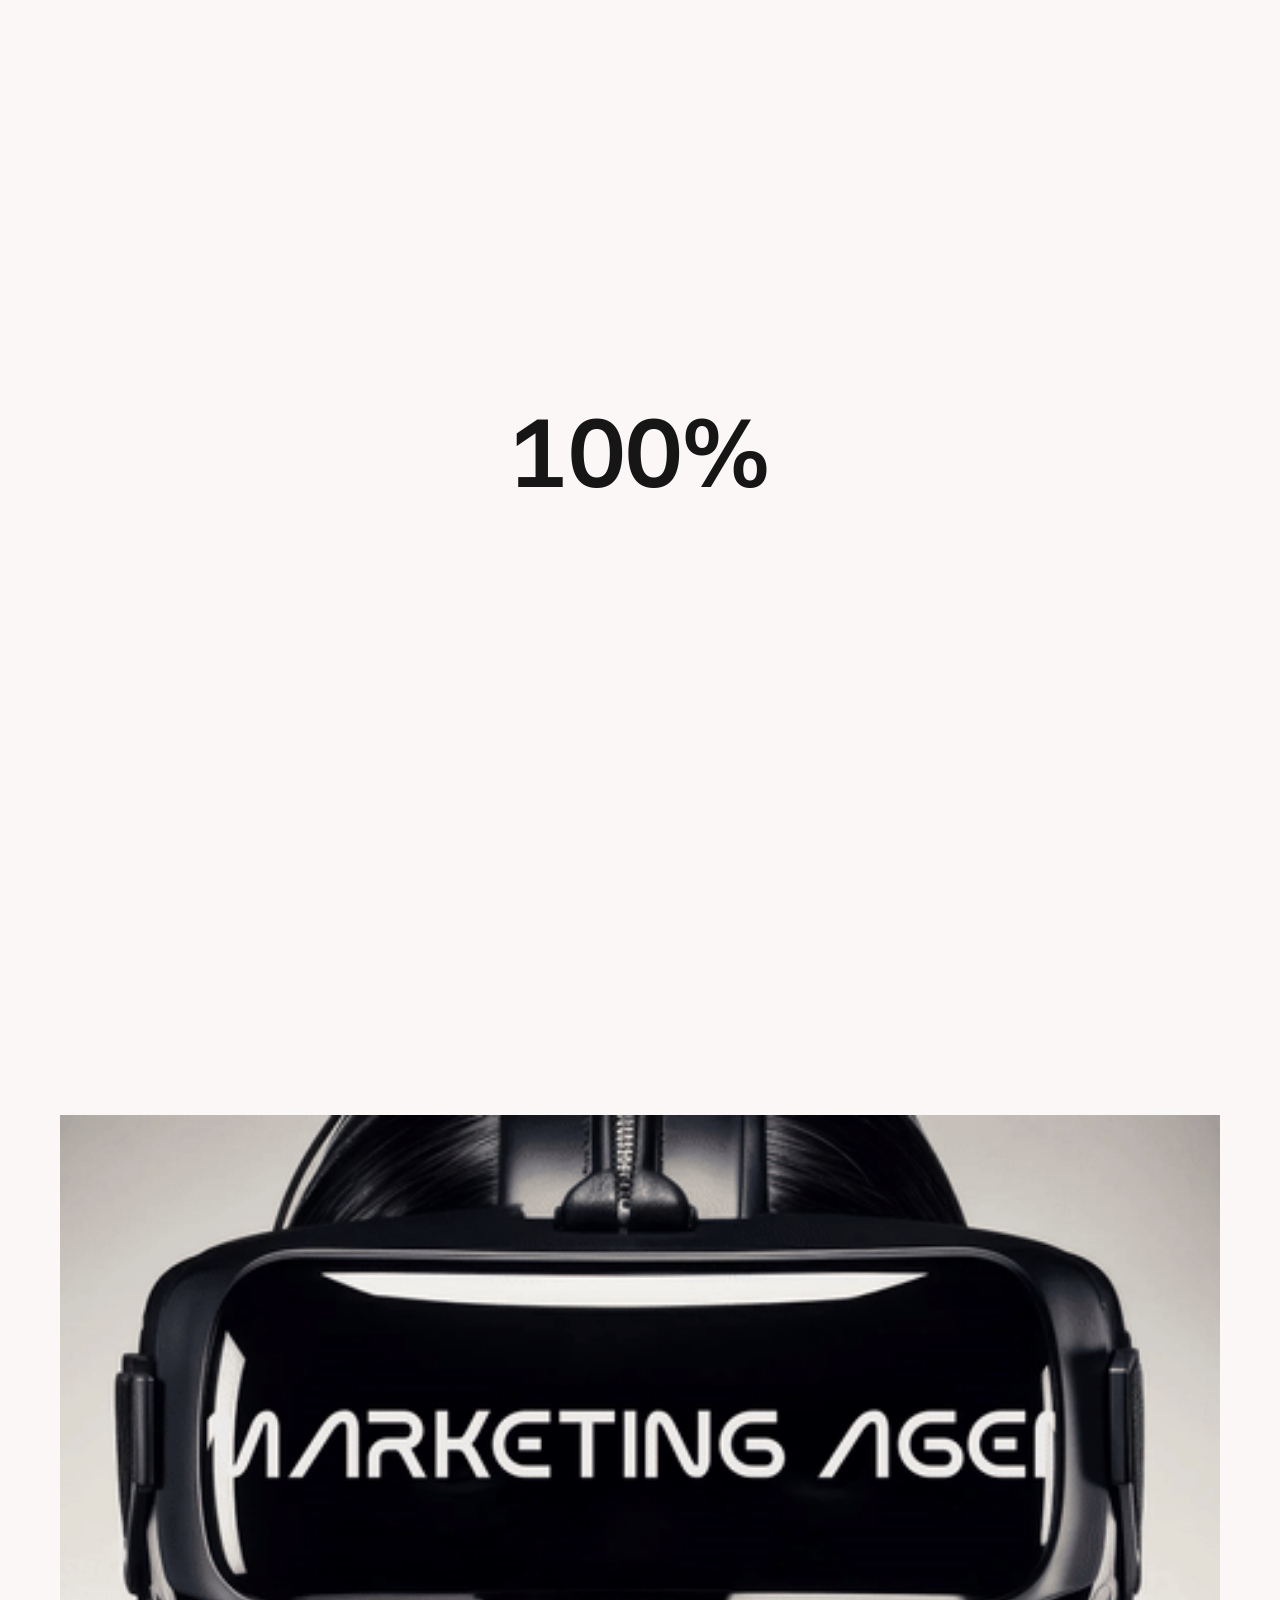
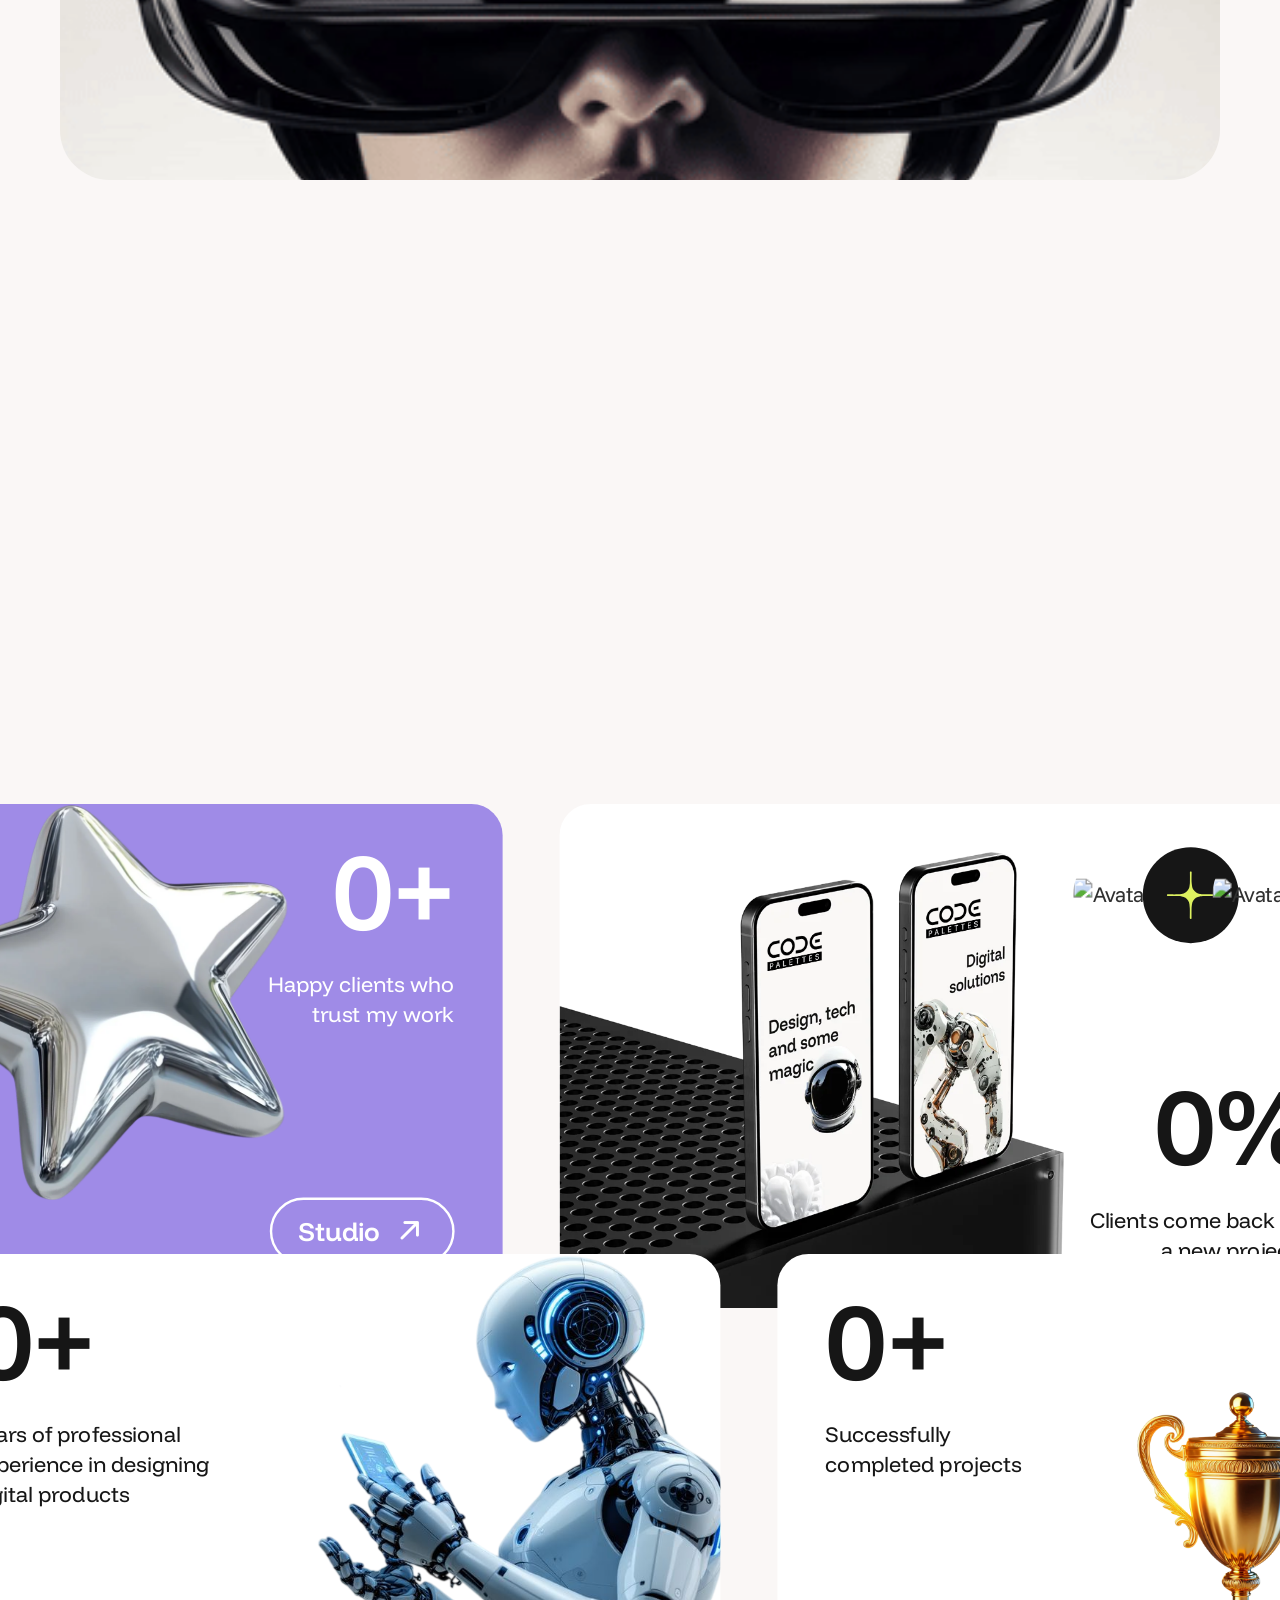
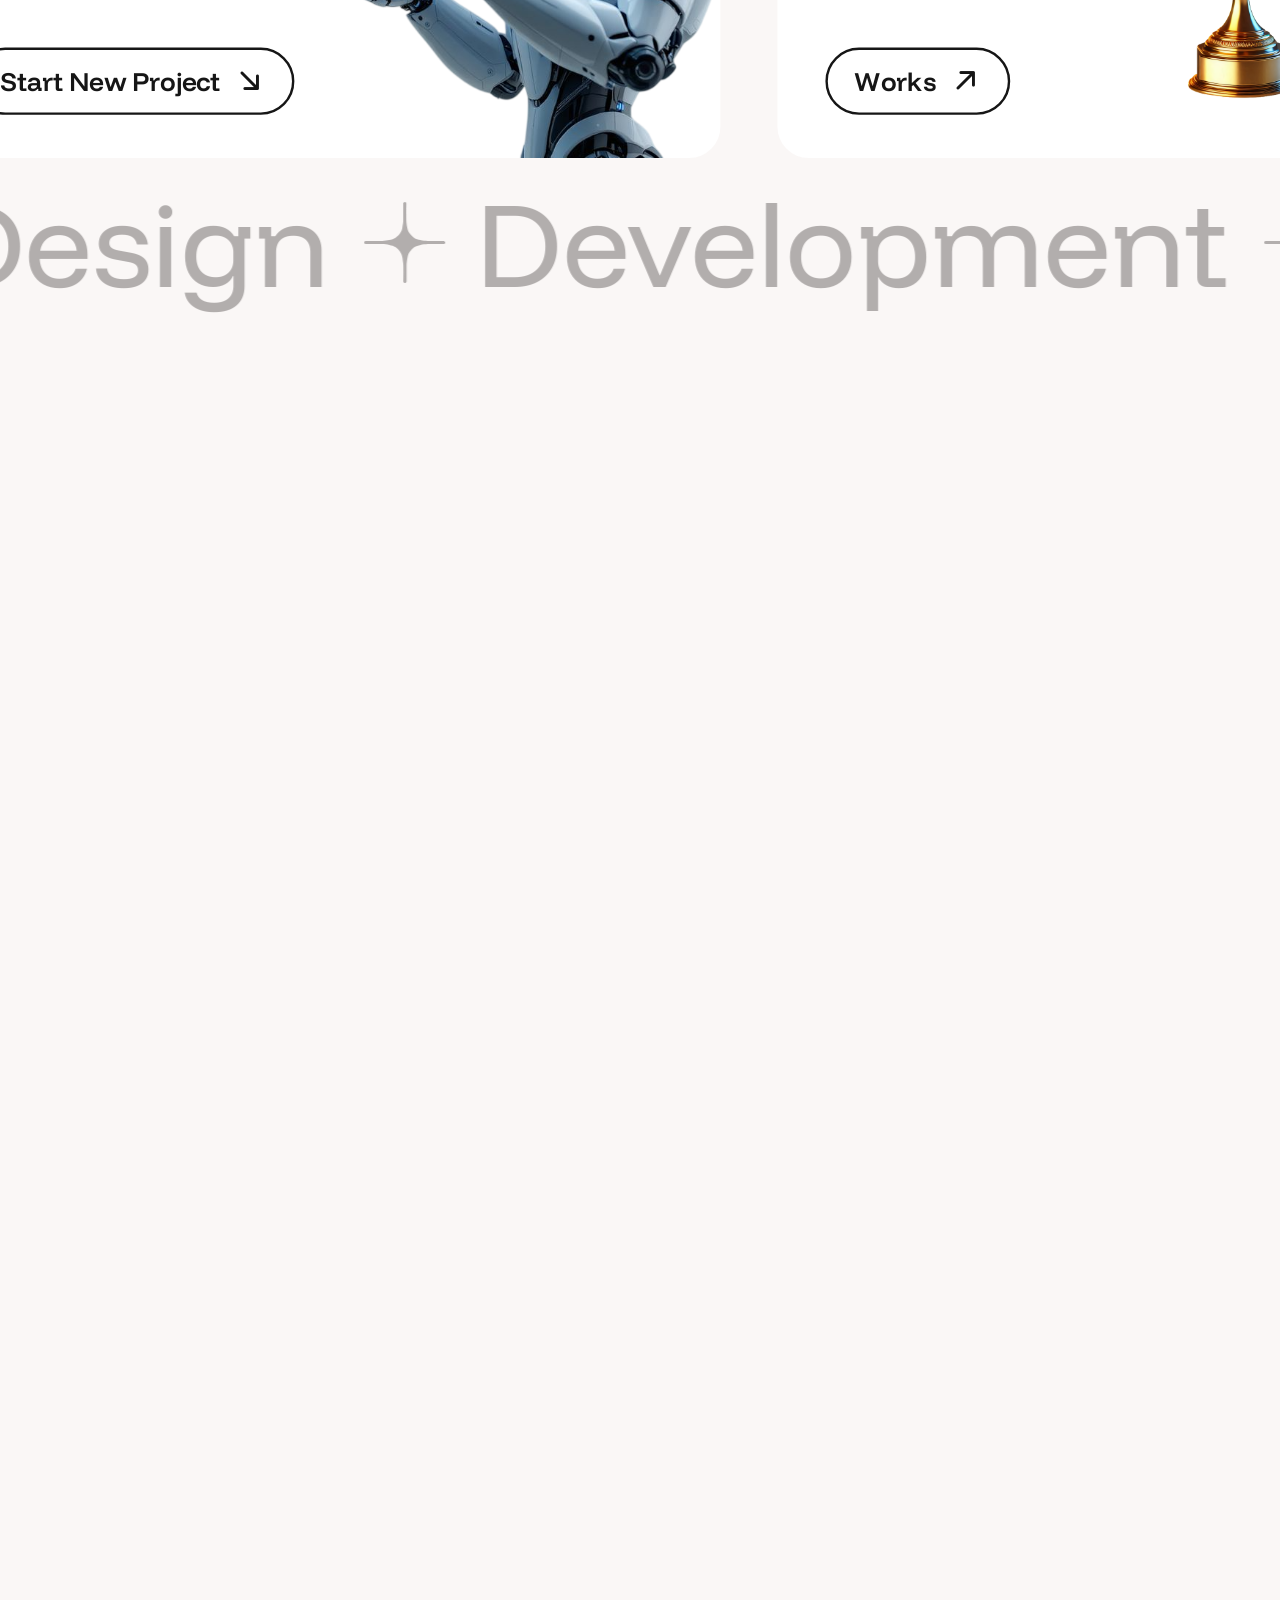
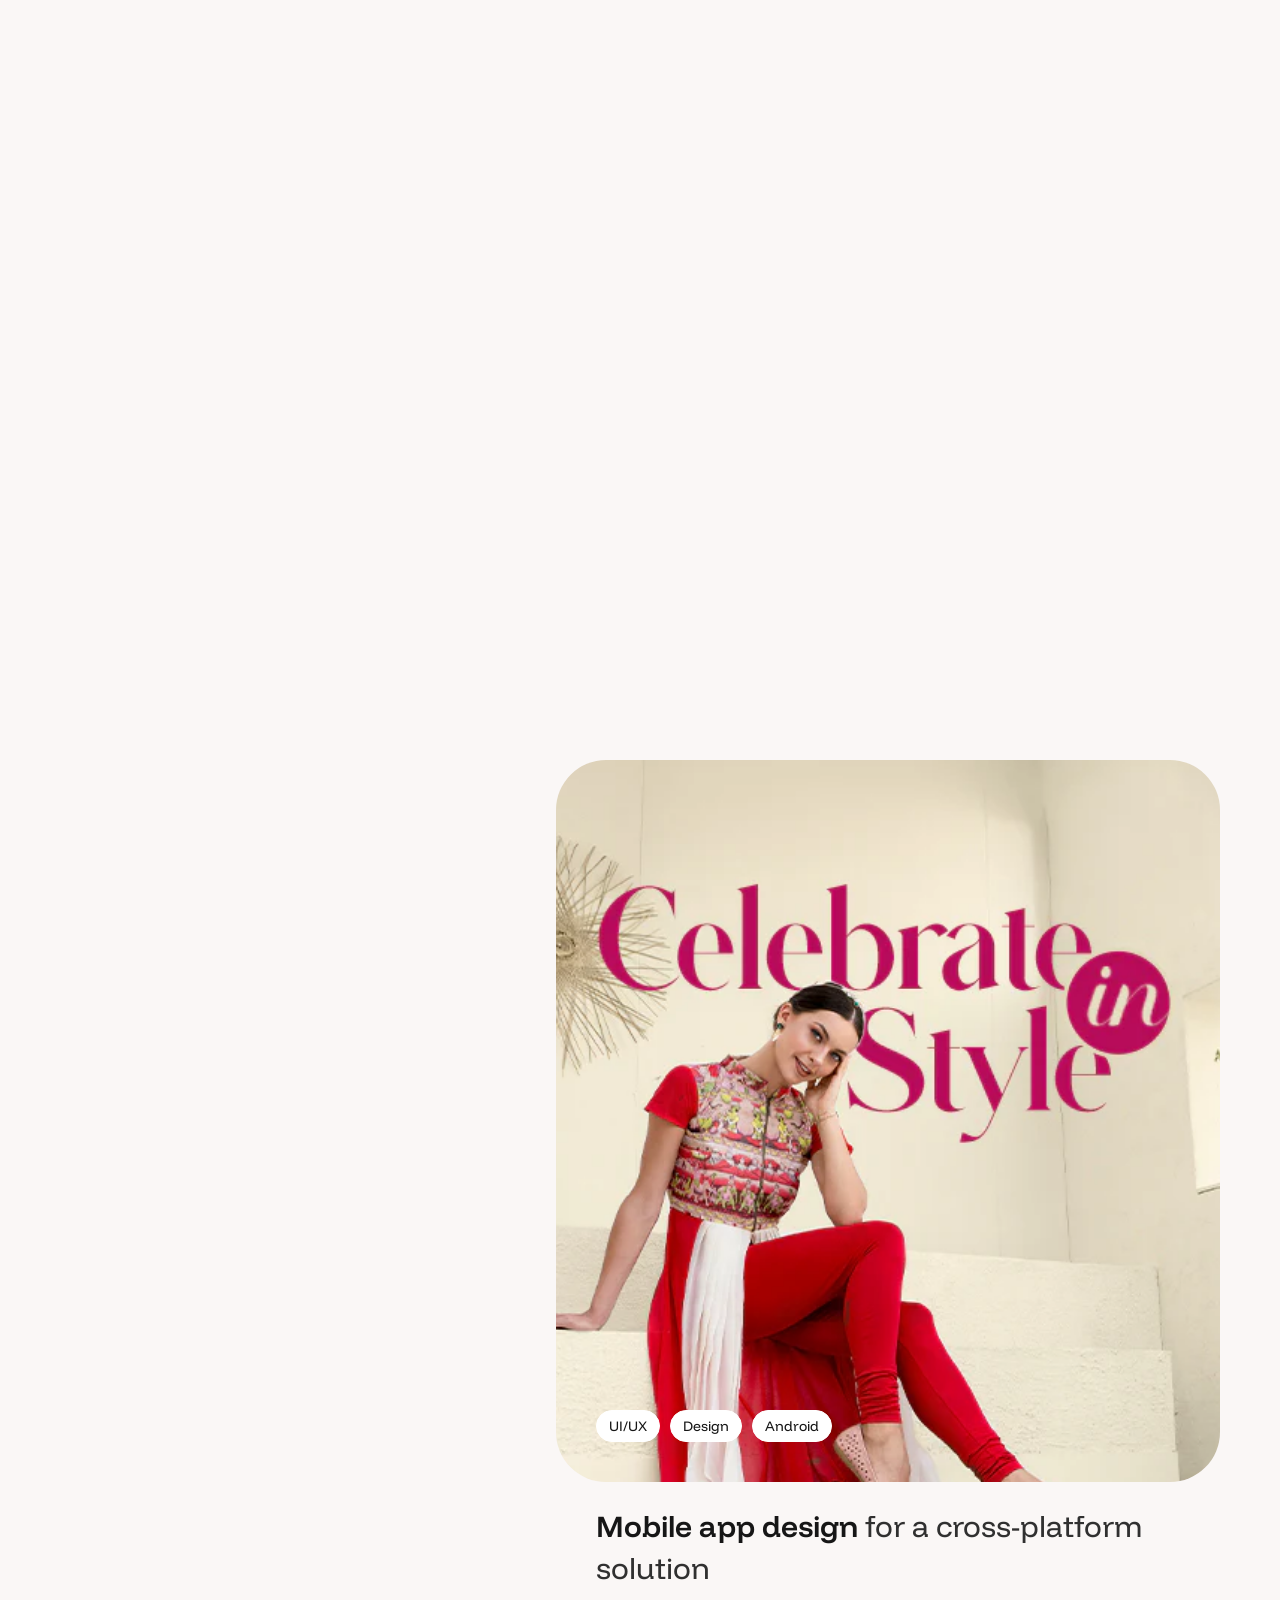
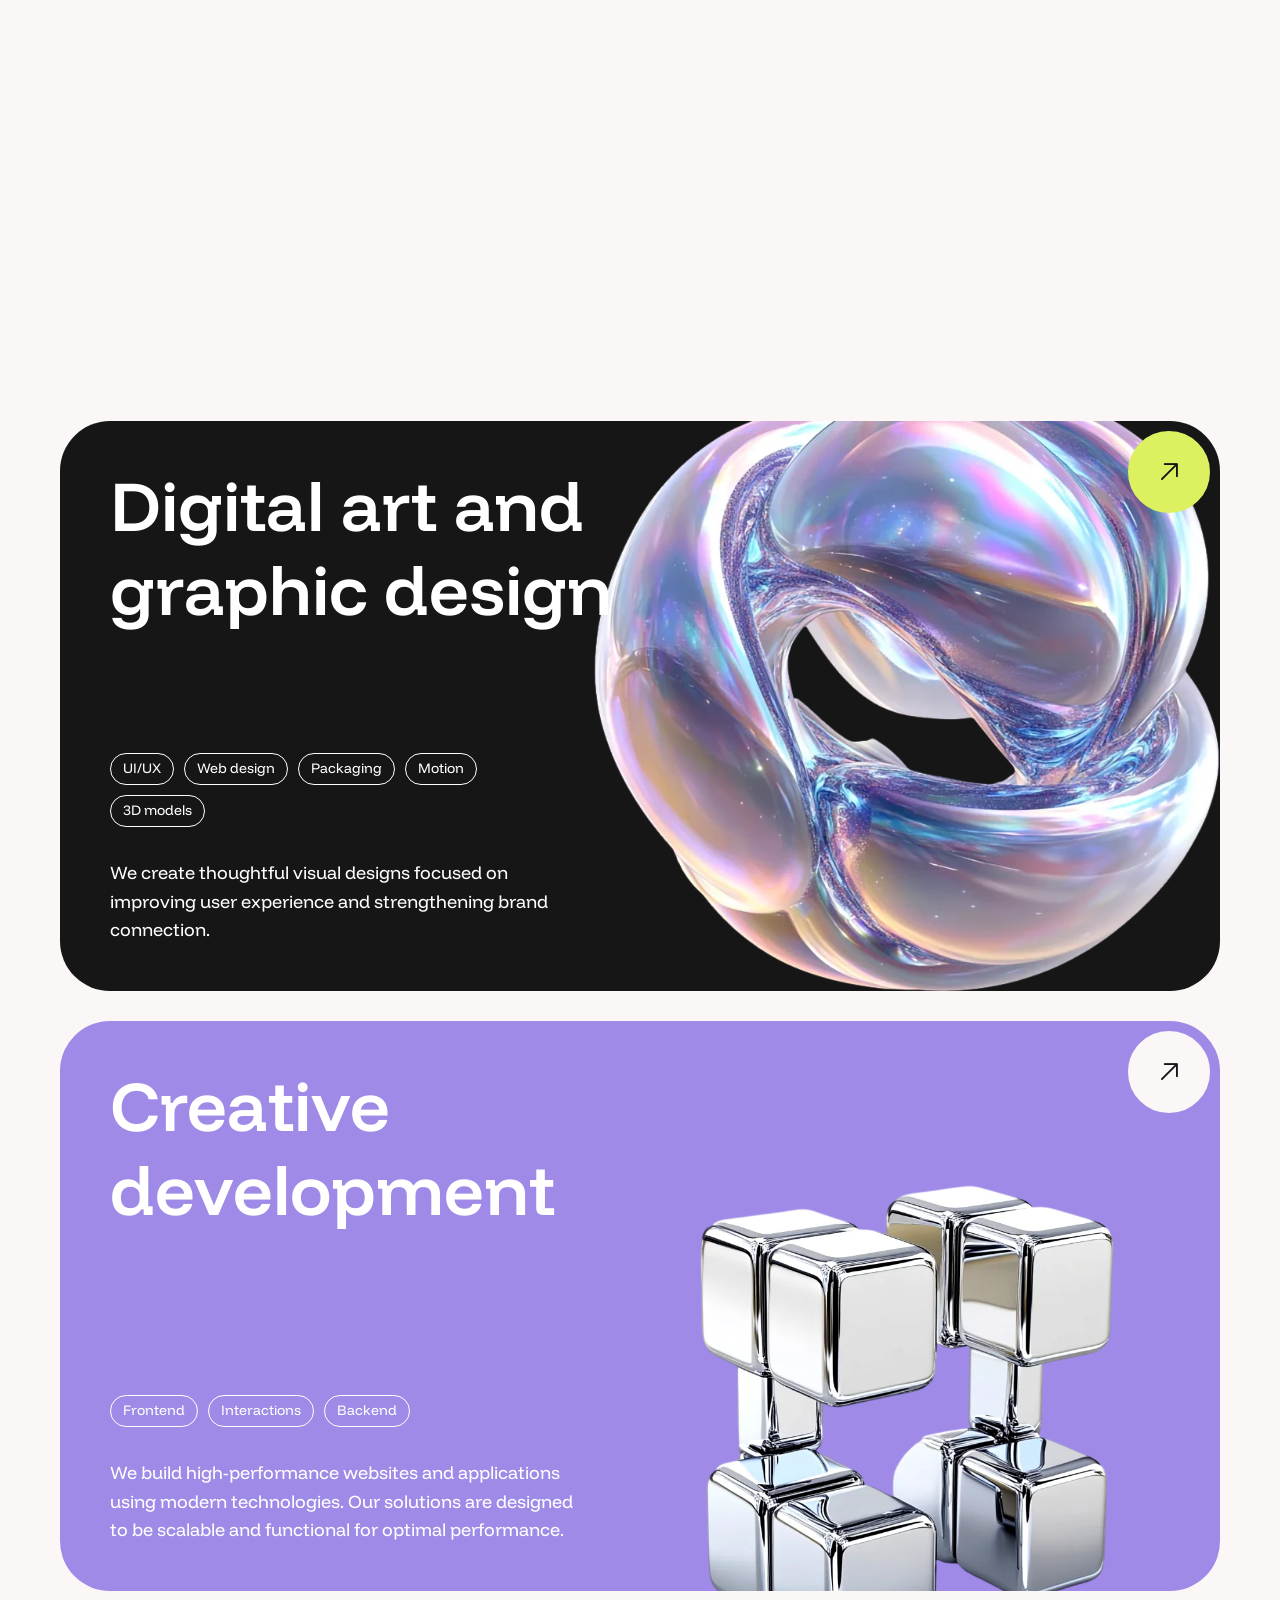
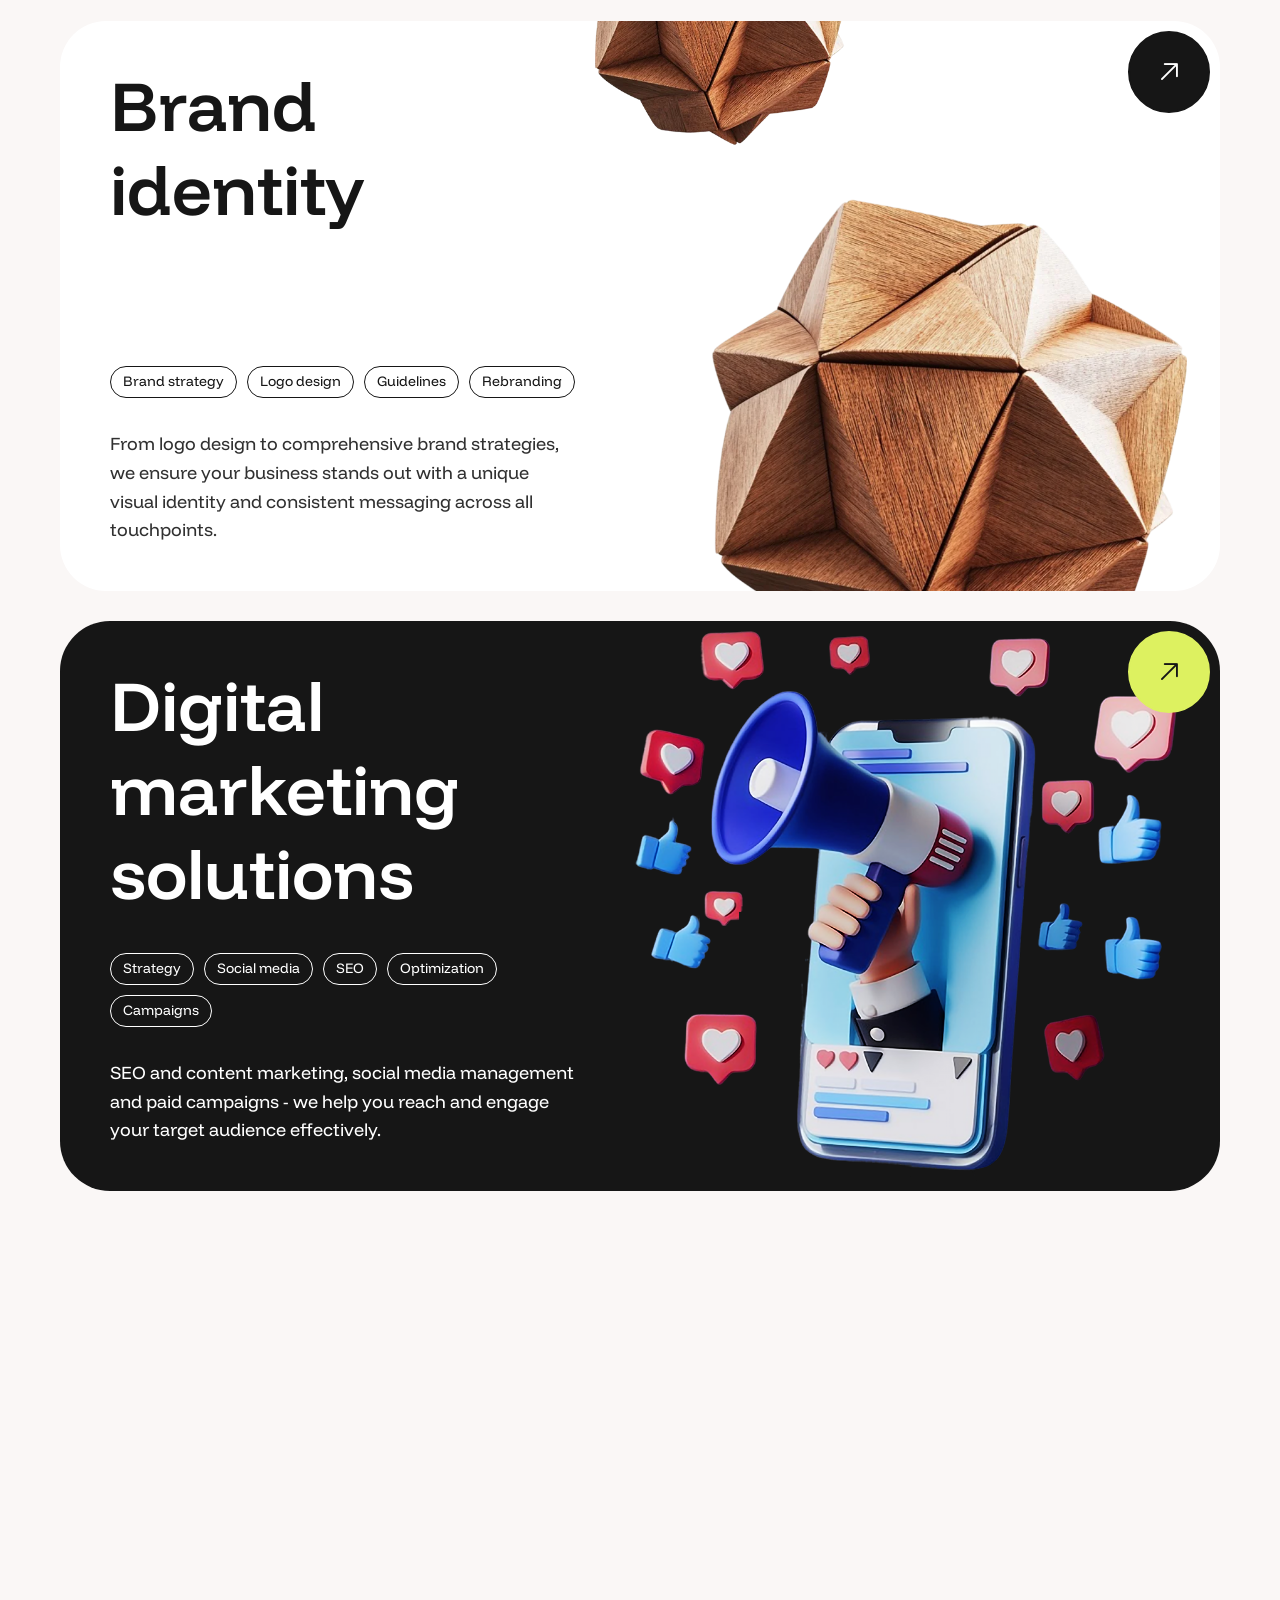
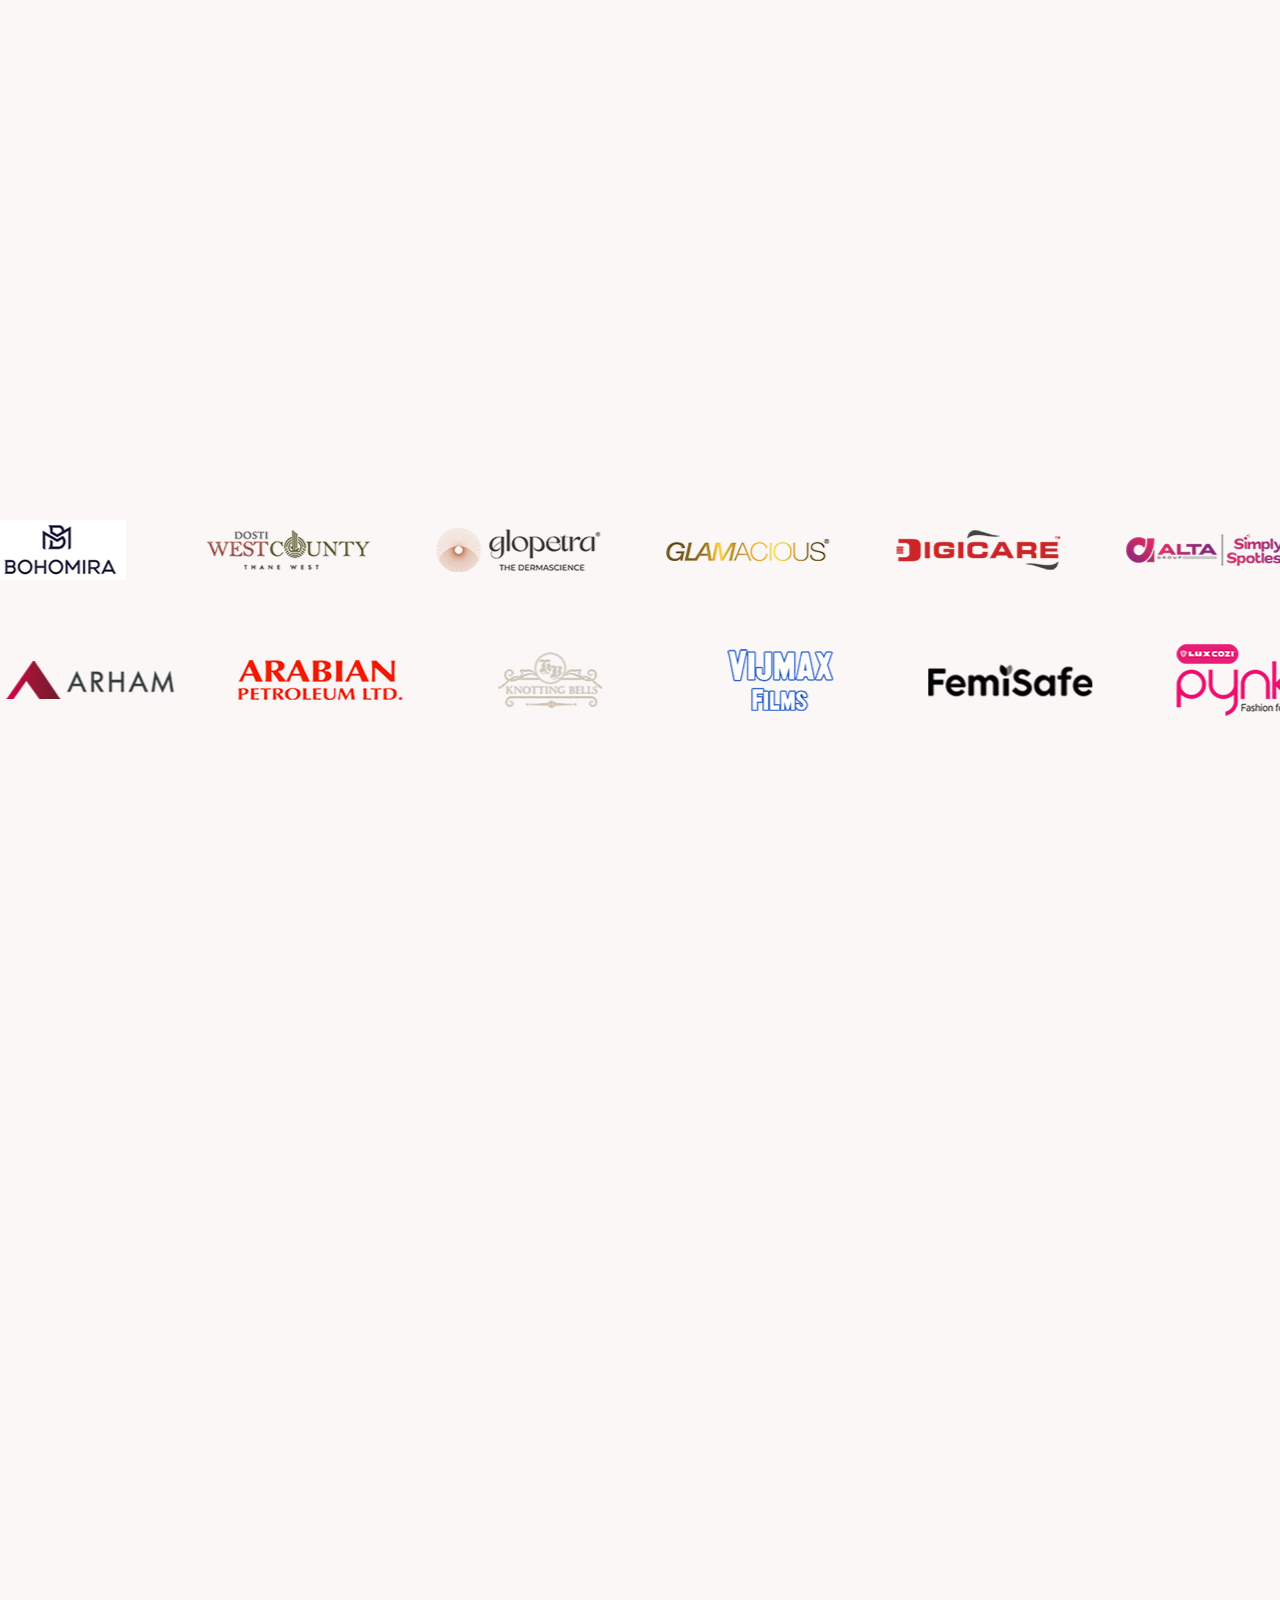
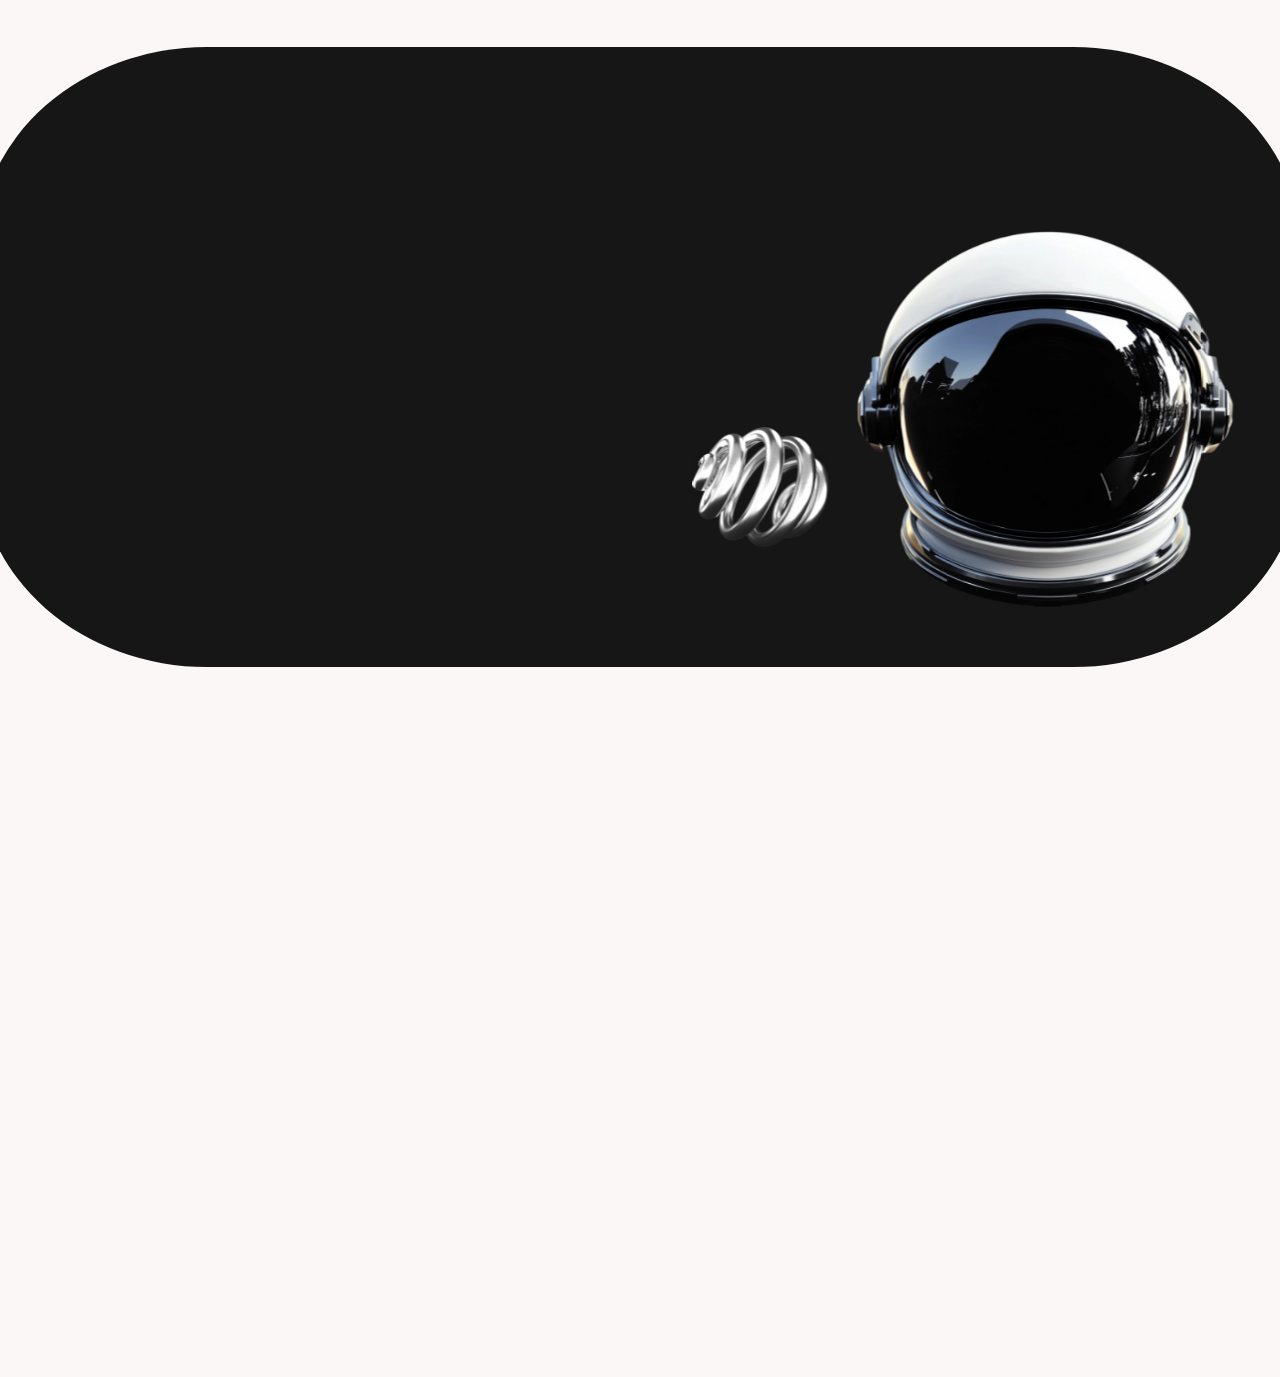
==== commit b719ea03: "chnage in home page" ====
--- a/index.html
+++ b/index.html
@@ -105,13 +105,13 @@
                     </a>
                   </li>
                   <li class="main-menu__item">
-                    <a class="main-menu__link btn btn-anim" href="contact.html">
-                      <span class="btn-caption">Home</span>
+                    <a class="main-menu__link btn btn-anim" href="services.html">
+                      <span class="btn-caption">Services</span>
                     </a>
                   </li>
                   <li class="main-menu__item">
                     <a class="main-menu__link btn btn-anim" href="contact.html">
-                      <span class="btn-caption">Home</span>
+                      <span class="btn-caption">Contact Us</span>
                     </a>
                   </li>
                 </ul>
